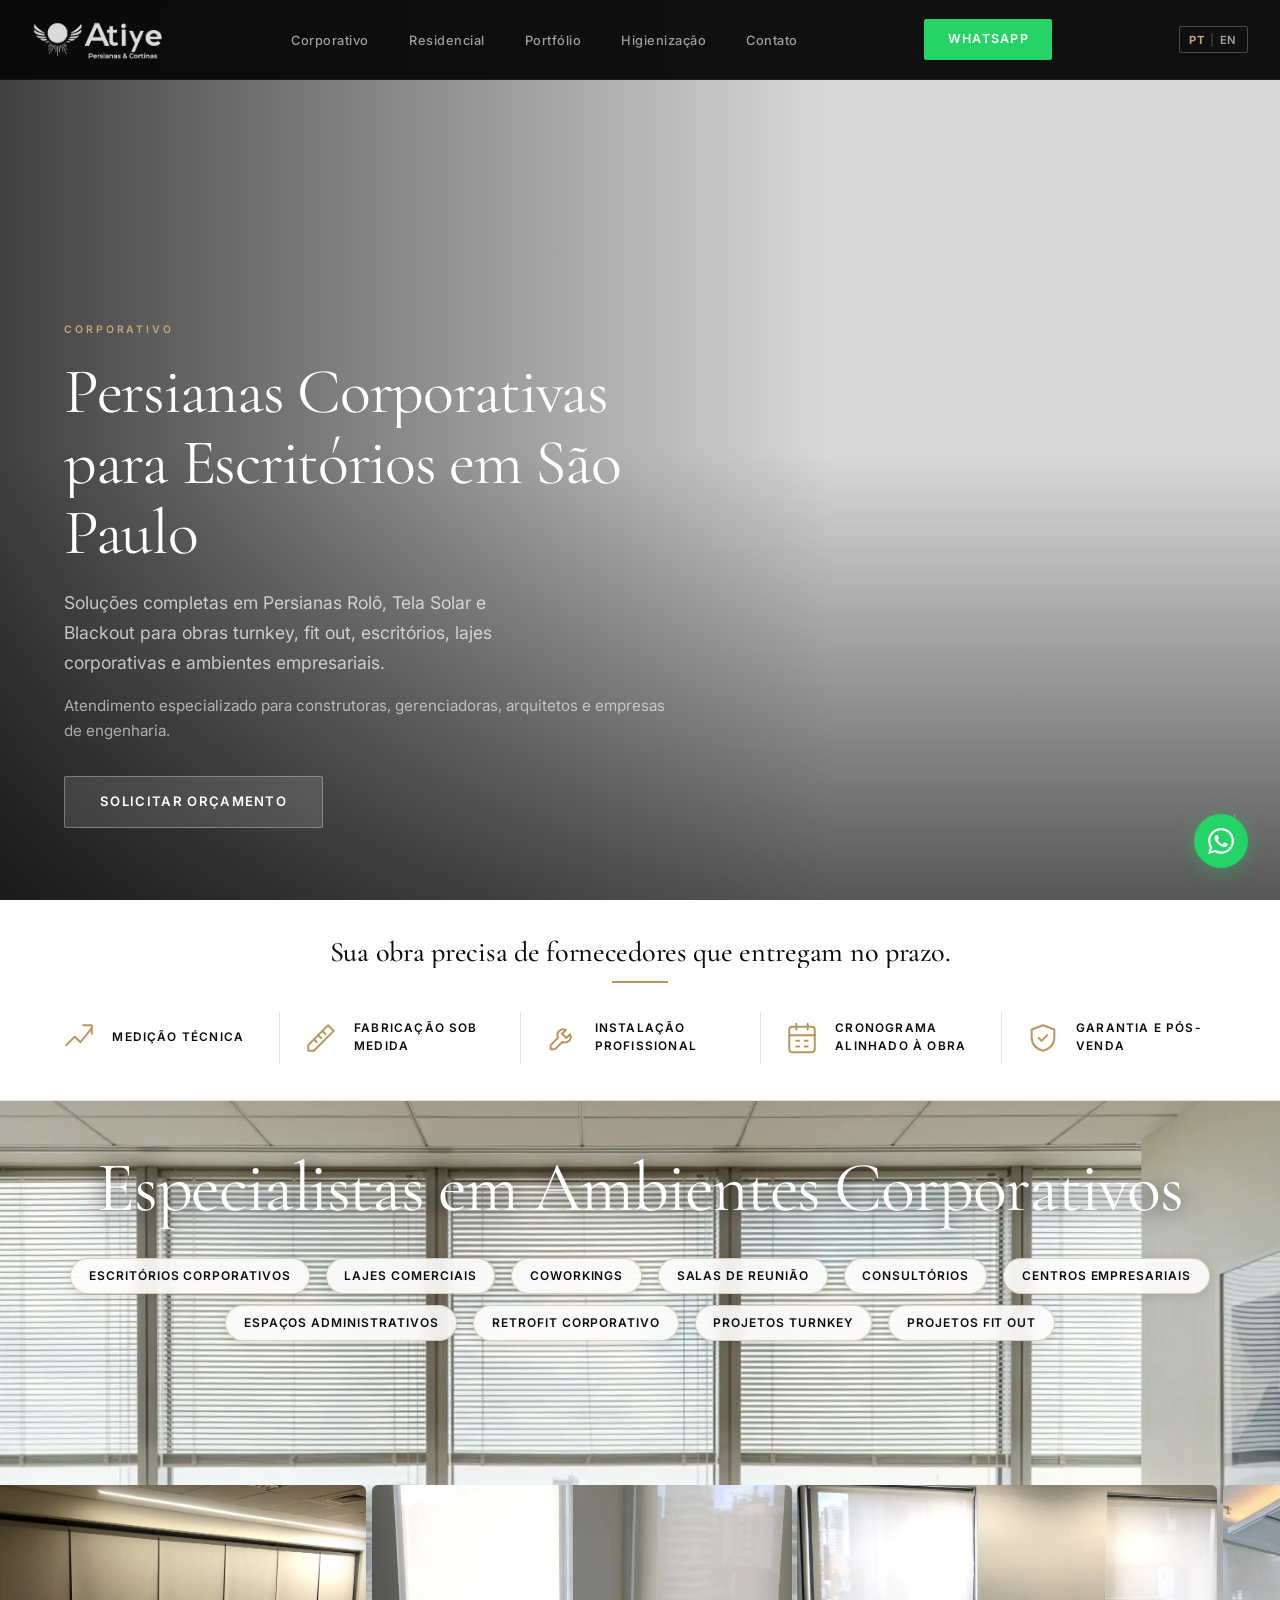
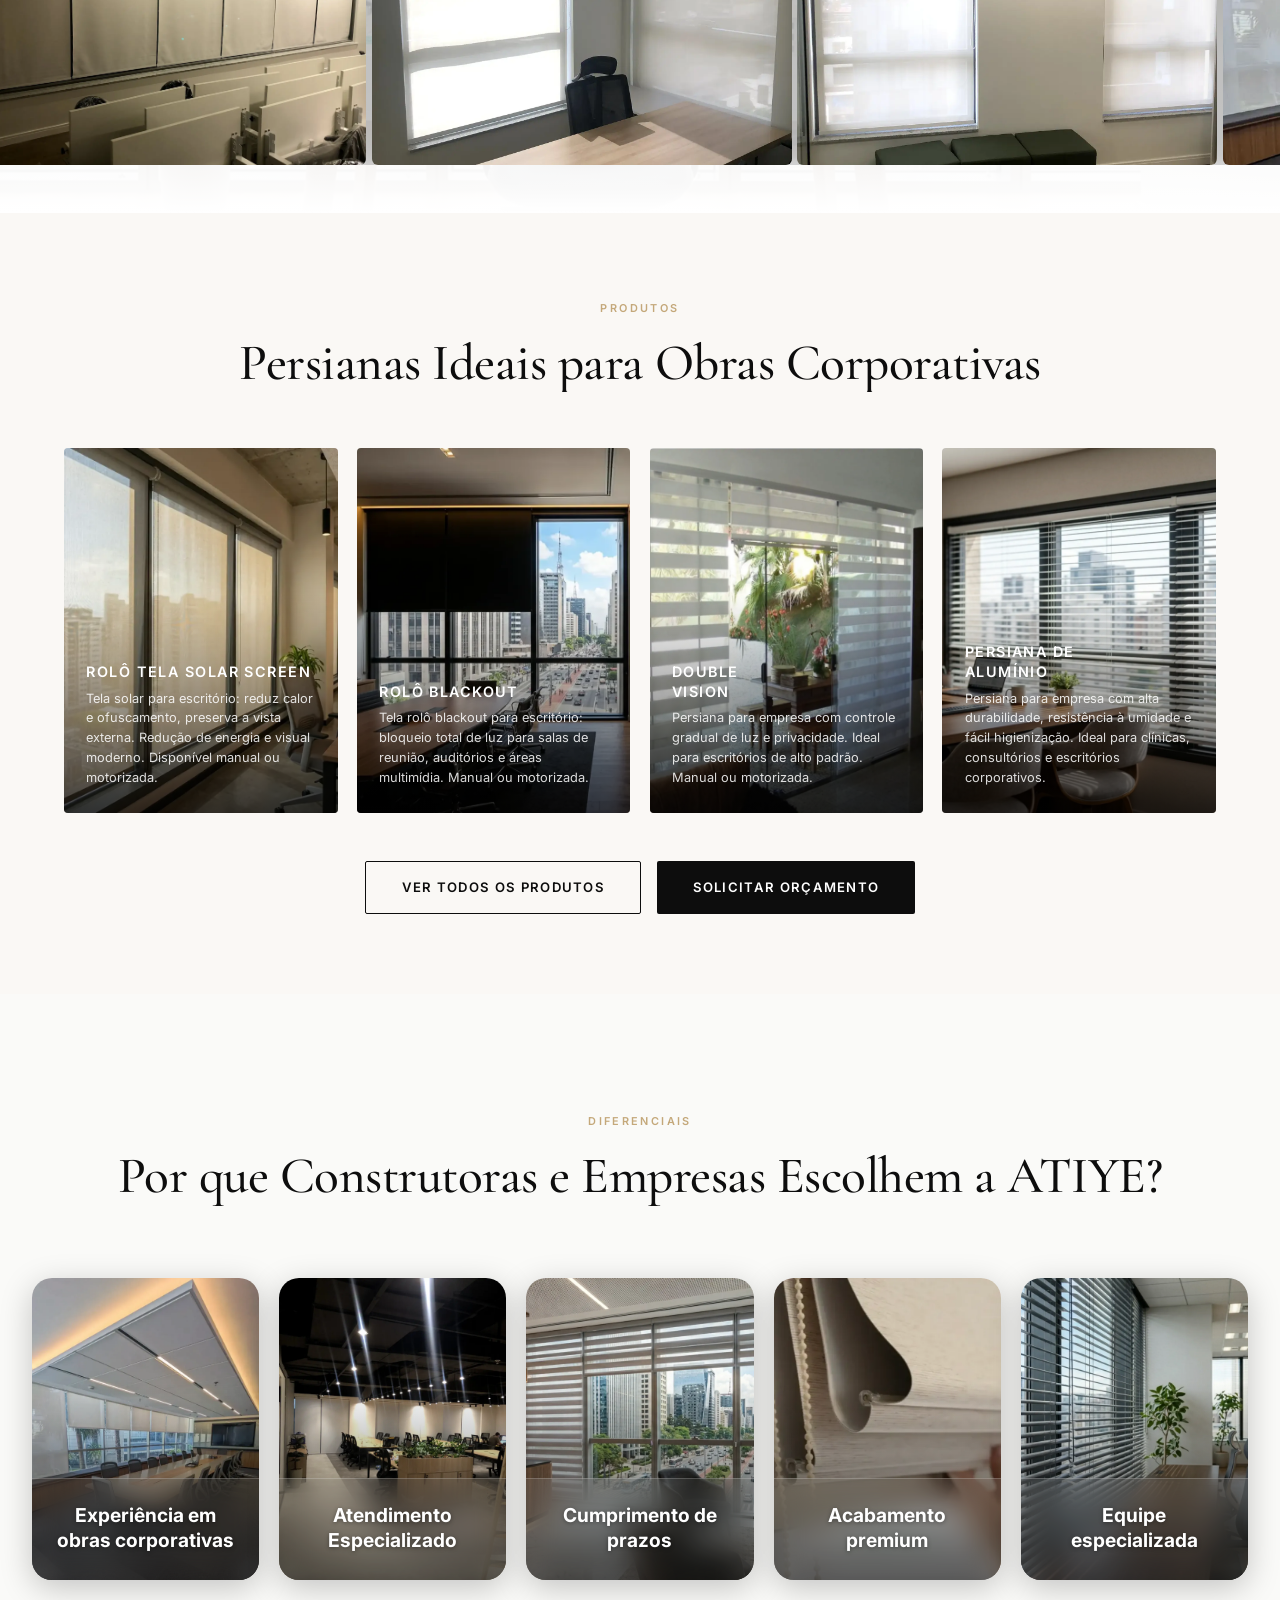
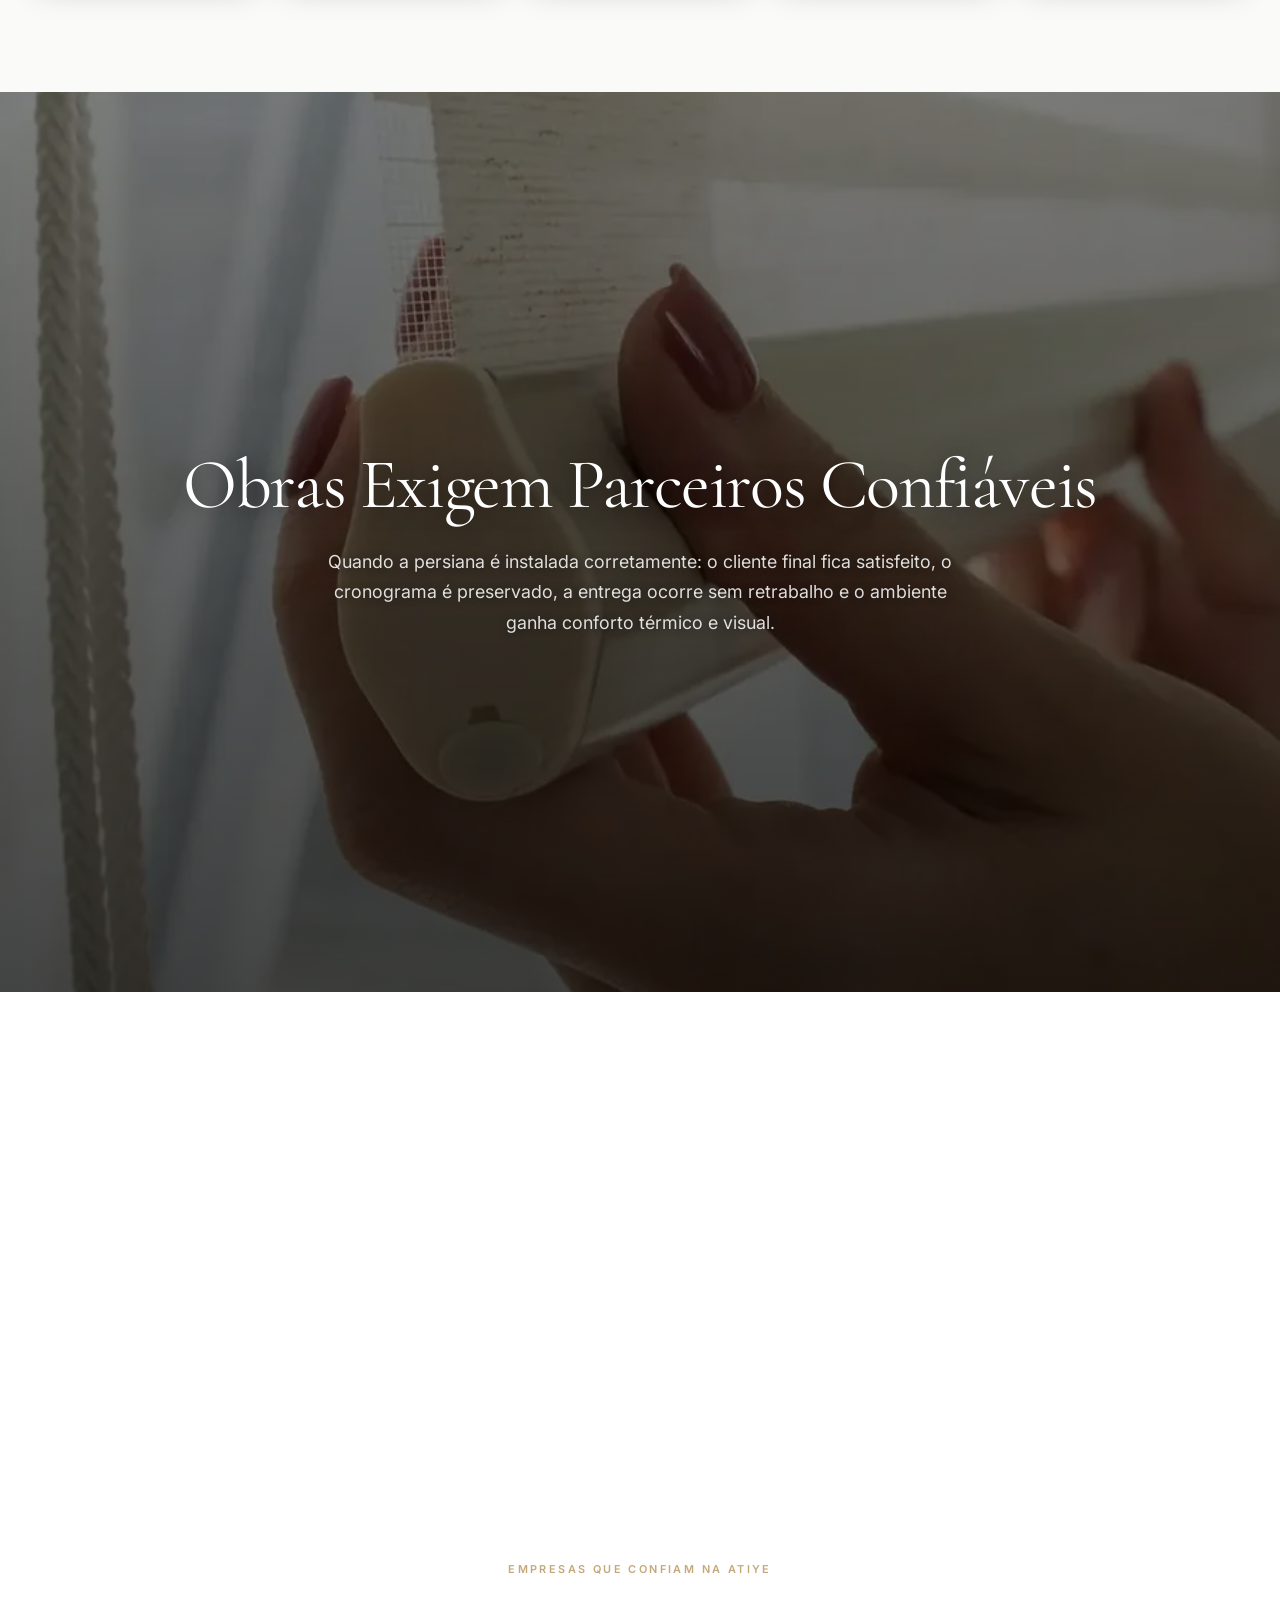
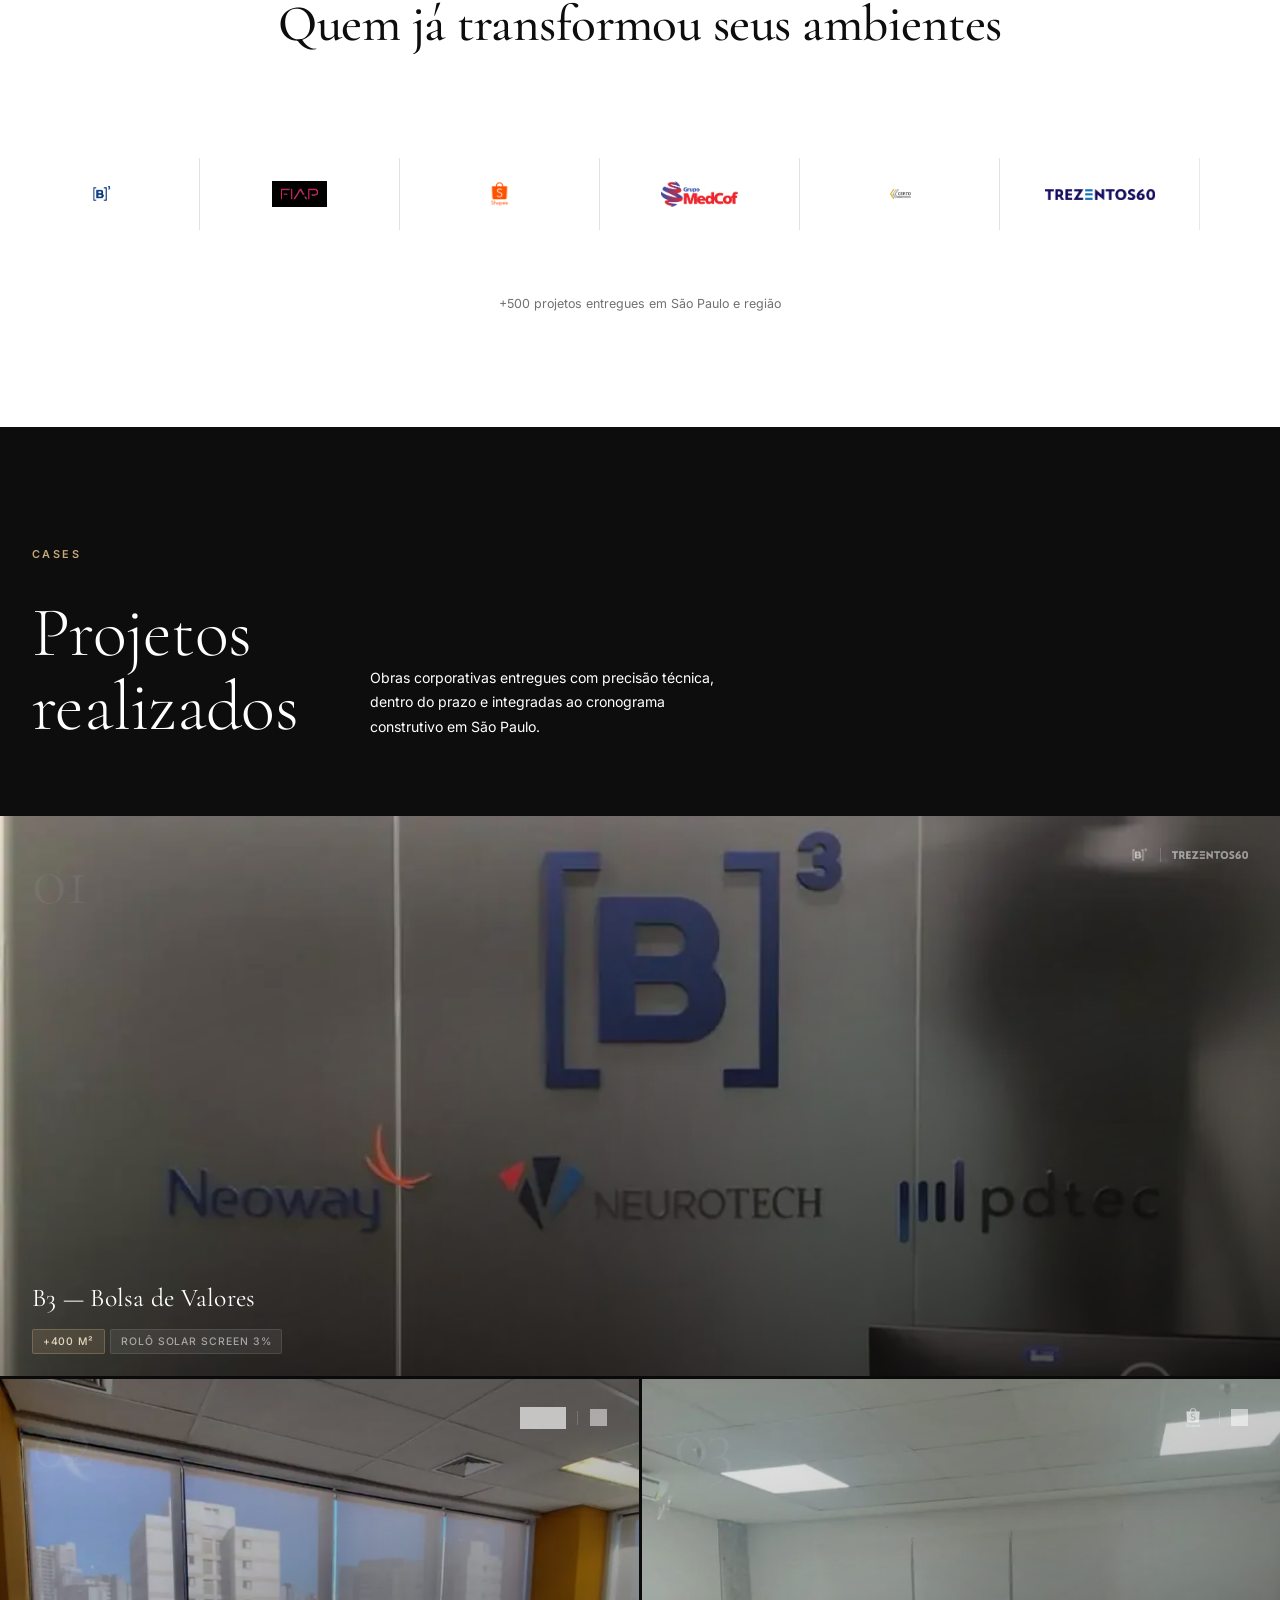
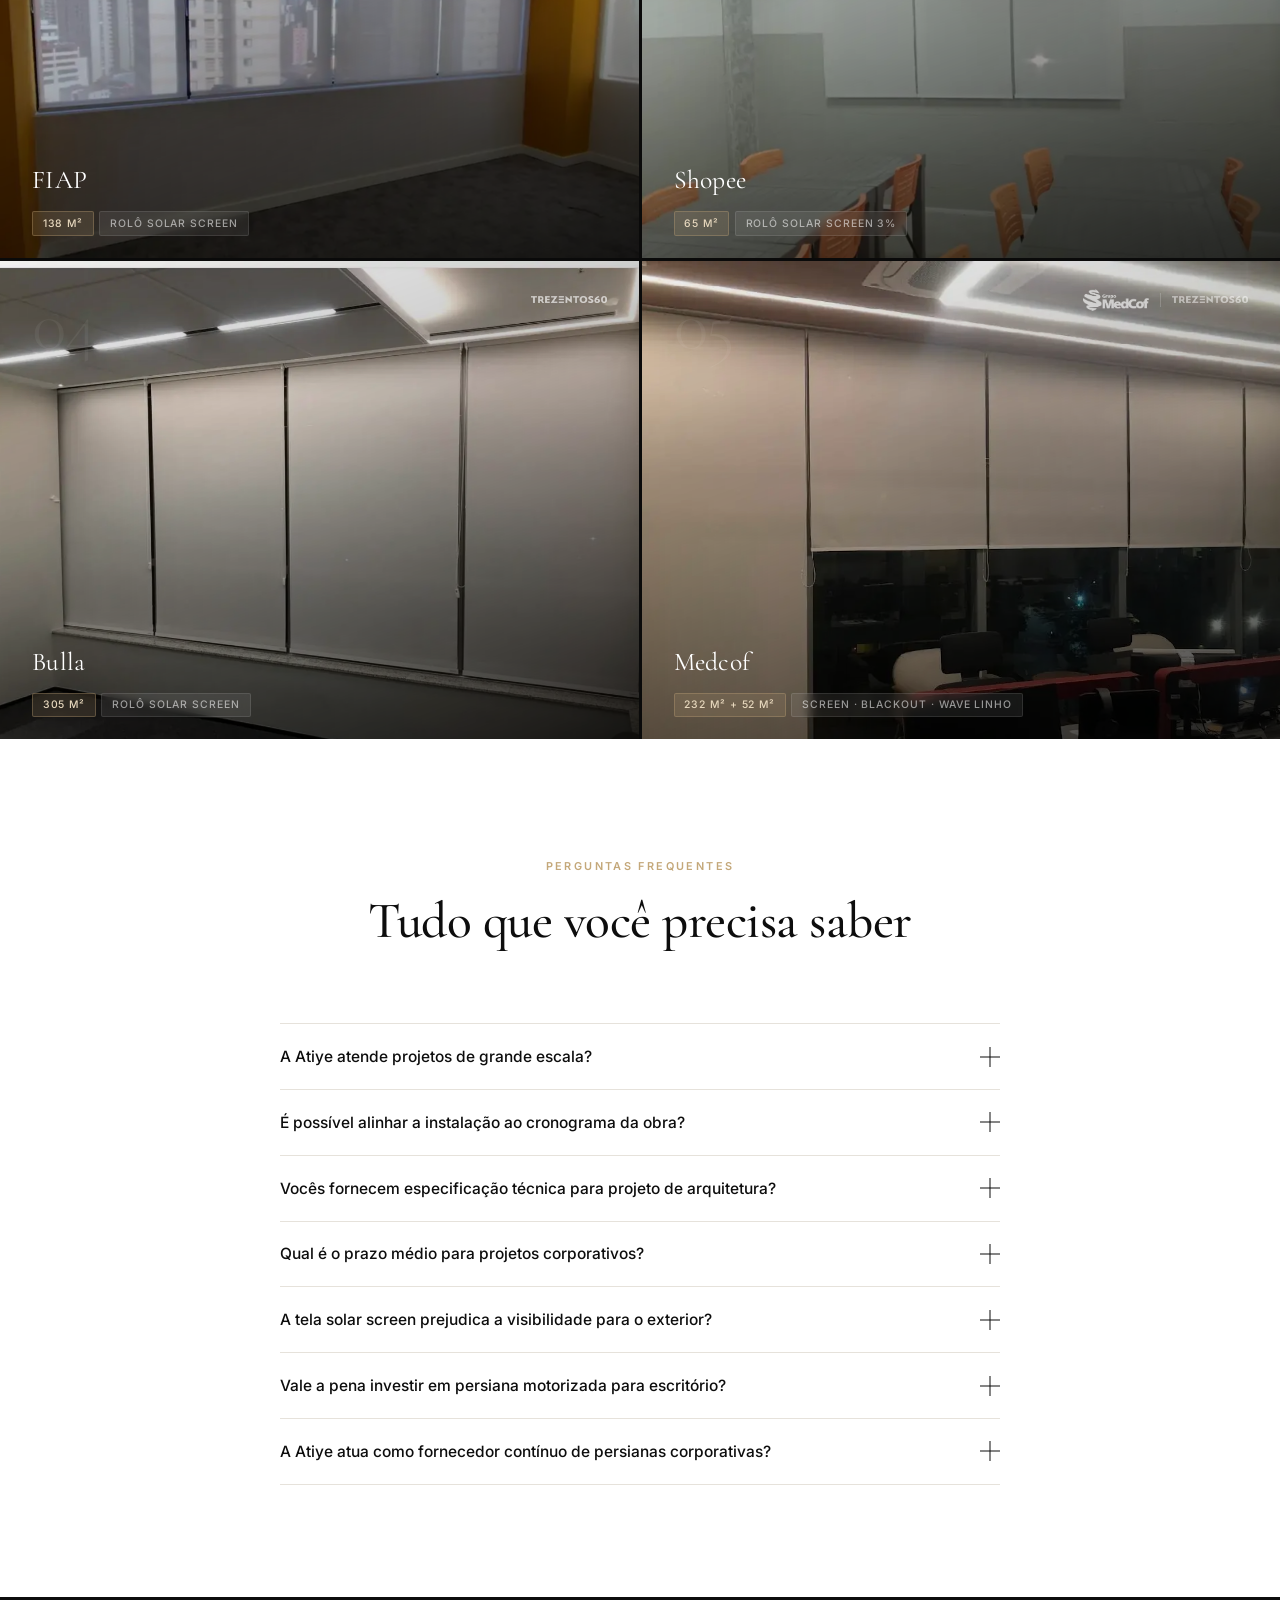
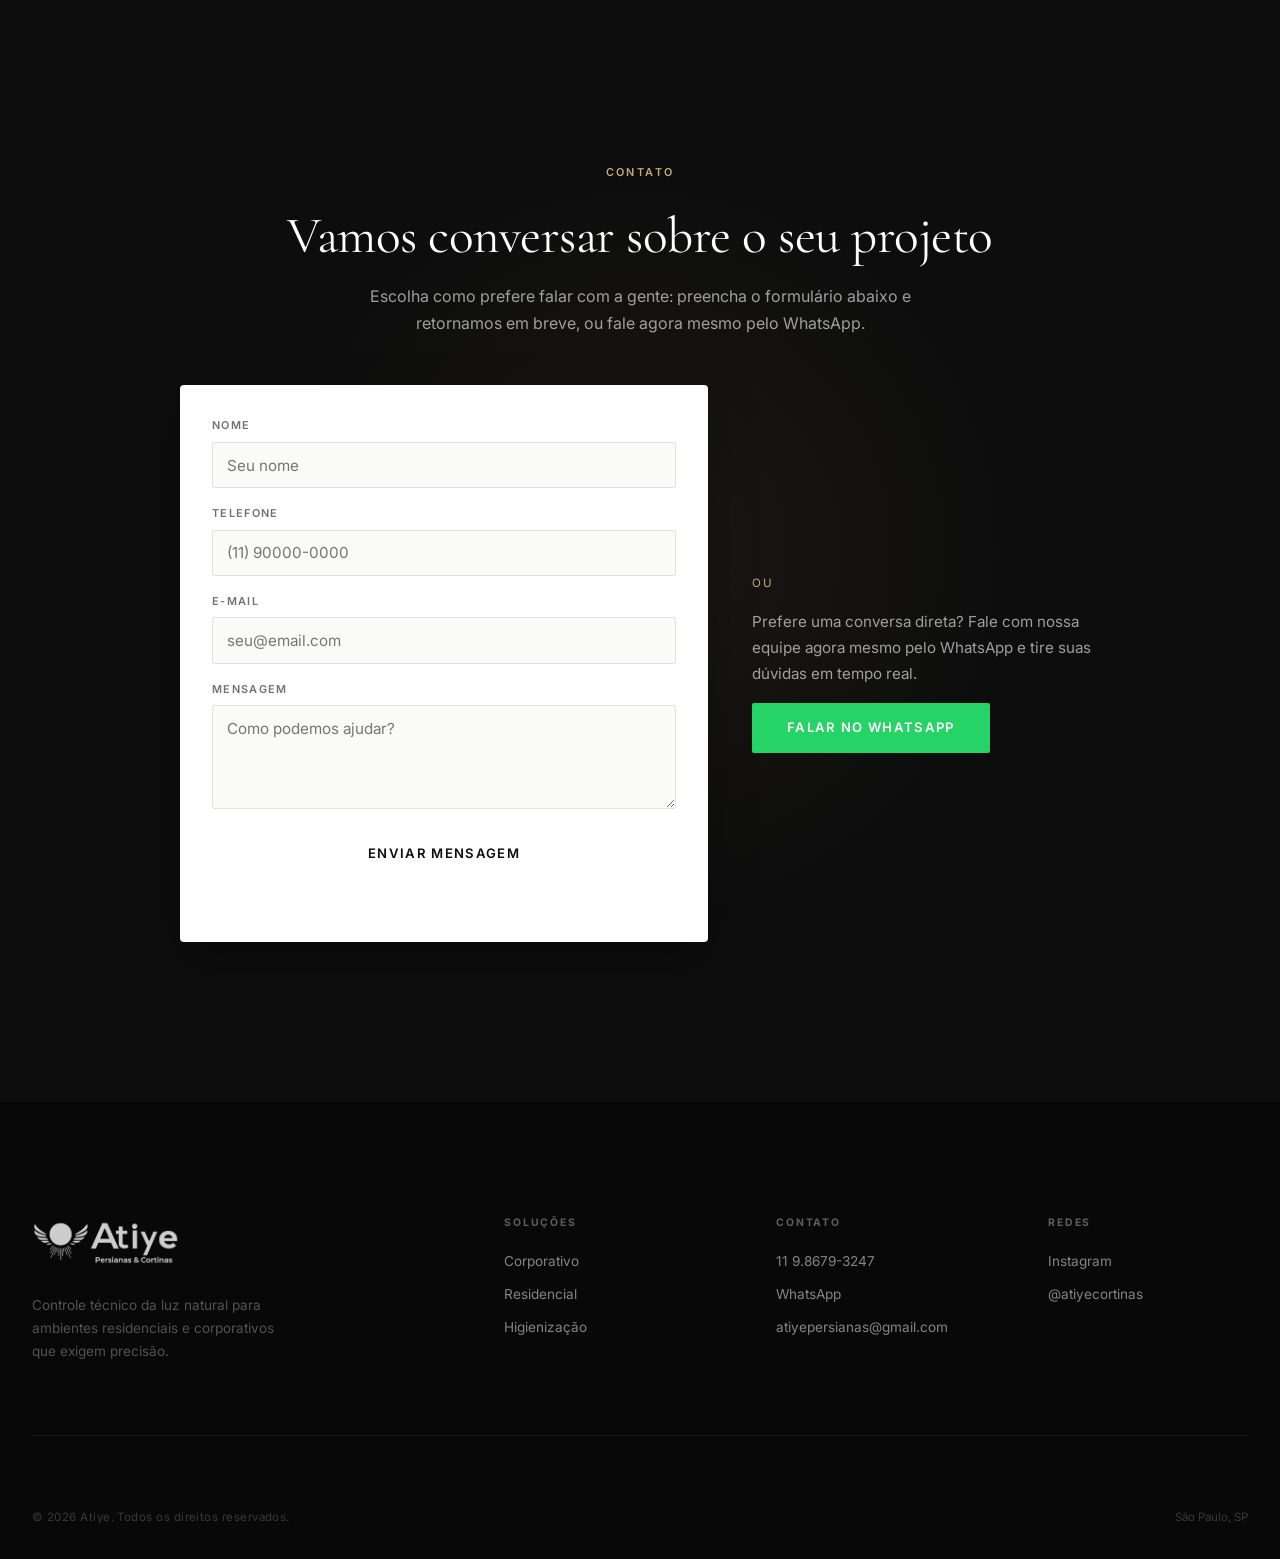
==== corporativo.html @ f4a0ecc1 "ajustes" ====
﻿<!doctype html>
<html lang="pt-BR" data-i18n-title="corp-title" data-i18n-meta="corp-meta">
<head>
  <!-- Google Tag Manager -->
  <script>(function(w,d,s,l,i){w[l]=w[l]||[];w[l].push({'gtm.start':
  new Date().getTime(),event:'gtm.js'});var f=d.getElementsByTagName(s)[0],
  j=d.createElement(s),dl=l!='dataLayer'?'&l='+l:'';j.async=true;j.src=
  'https://www.googletagmanager.com/gtm.js?id='+i+dl;f.parentNode.insertBefore(j,f);
  })(window,document,'script','dataLayer','GTM-N35RPHFH');</script>
  <!-- End Google Tag Manager -->
  <meta charset="UTF-8" />
  <meta name="viewport" content="width=device-width, initial-scale=1.0" />
  <meta name="description" content="Atiye Corporativo: Persianas e cortinas para escritórios e empresas em São Paulo. Tela solar, rolô blackout, double vision e persiana motorizada — fornecimento e instalação para projetos corporativos." />
  <title>Corporativo | Atiye - Persianas e Cortinas para Escritórios em São Paulo</title>
  <link rel="canonical" href="https://atiyepersianas.com.br/corporativo.html" />
  <link rel="alternate" hreflang="pt-BR" href="https://atiyepersianas.com.br/corporativo.html" />
  <link rel="alternate" hreflang="en"    href="https://atiyepersianas.com.br/corporativo.html" />
  <link rel="alternate" hreflang="x-default" href="https://atiyepersianas.com.br/corporativo.html" />
  <!-- Open Graph -->
  <meta property="og:type"        content="website" />
  <meta property="og:site_name"   content="Atiye Persianas" />
  <meta property="og:locale"      content="pt_BR" />
  <meta property="og:url"         content="https://atiyepersianas.com.br/corporativo.html" />
  <meta property="og:title"       content="Corporativo | Atiye - Persianas e Cortinas para Escritórios em São Paulo" />
  <meta property="og:description" content="Persianas e cortinas para escritórios e empresas em São Paulo. Tela solar, rolô blackout, double vision e persiana motorizada — fornecimento e instalação para projetos corporativos." />
  <meta property="og:image"       content="https://atiyepersianas.com.br/assets/escritorio/IMG_2182.webp" />
  <meta property="og:image:alt"   content="Persianas corporativas Atiye em escritório em São Paulo" />
  <!-- Twitter Card -->
  <meta name="twitter:card"        content="summary_large_image" />
  <meta name="twitter:title"       content="Corporativo | Atiye - Persianas e Cortinas para Escritórios em São Paulo" />
  <meta name="twitter:description" content="Persianas e cortinas para escritórios e empresas em São Paulo. Tela solar, rolô blackout, double vision e persiana motorizada — fornecimento e instalação para projetos corporativos." />
  <meta name="twitter:image"       content="https://atiyepersianas.com.br/assets/escritorio/IMG_2182.webp" />

  <link rel="icon" type="image/x-icon" href="assets/favicon.ico" />
  <link rel="apple-touch-icon" href="assets/apple-touch-icon.png" />

  <link rel="preconnect" href="https://fonts.googleapis.com" />
  <link rel="preconnect" href="https://fonts.gstatic.com" crossorigin />
  <link rel="preload" as="style" href="https://fonts.googleapis.com/css2?family=Cormorant+Garamond:ital,wght@0,300;0,400;0,500;1,300;1,400&family=Inter:wght@300;400;500;600;700&display=swap" onload="this.onload=null;this.rel='stylesheet'" />
  <noscript><link rel="stylesheet" href="https://fonts.googleapis.com/css2?family=Cormorant+Garamond:ital,wght@0,300;0,400;0,500;1,300;1,400&family=Inter:wght@300;400;500;600;700&display=swap" /></noscript>

  <link rel="preload" as="style" href="styles.css?v=20260629" onload="this.onload=null;this.rel='stylesheet'" />
  <noscript><link rel="stylesheet" href="styles.css?v=20260629" /></noscript>
  <link rel="preload" as="style" href="styles-landing.css?v=20260629" onload="this.onload=null;this.rel='stylesheet'" />
  <noscript><link rel="stylesheet" href="styles-landing.css?v=20260629" /></noscript>
  <style>
    /* â”€â”€ Hero Scroll Snap + Sticky â”€â”€ */
    html {
      scroll-snap-type: y proximity;
    }
    #hero {
      position: relative;
      z-index: 1;
      height: 100svh;
      scroll-snap-align: start;
    }
    #realidade {
      position: relative;
      z-index: 1;
      scroll-snap-align: start;
    }

    /* â”€â”€ Hero video â”€â”€ */
    .hero-visual .hero-video {
      position: absolute; inset: 0;
      width: 100%; height: 100%;
      object-fit: cover;
      object-position: right center;
      border-radius: 0 !important;
    }
    @media (max-width: 768px) {
      .hero-visual .hero-video {
        object-position: left center;
      }
    }

    /* â”€â”€ Faixa de diferenciais â”€â”€ */
    .dif-strip { background: #fff; border-bottom: 1px solid var(--color-border, #e8e2d9); padding: 2.25rem 3vw; }
    .dif-strip-title { text-align: center; margin-bottom: 1.8rem; }
    .dif-strip-title .section-title { font-size: clamp(1.4rem, 2.2vw, 1.9rem); }
    .gold-line { width: 56px; height: 2px; background: var(--color-accent, #b8975a); margin: 0.8rem auto 0; }
    .dif-strip-grid {
      display: grid; grid-template-columns: repeat(5, 1fr);
      max-width: 1280px; margin: 0 auto;
    }
    .dif-item {
      display: flex; align-items: center; gap: 1rem;
      padding: 0.5rem 1.5rem;
      border-left: 1px solid var(--color-border, #e8e2d9);
    }
    .dif-item:first-child { border-left: none; }
    .dif-item svg { width: 34px; height: 34px; flex-shrink: 0; stroke: var(--color-accent, #b8975a); fill: none; stroke-width: 1.4; stroke-linecap: round; stroke-linejoin: round; }
    .dif-item h3 {
      font-size: 0.74rem; font-weight: 600; letter-spacing: 0.1em;
      text-transform: uppercase; color: var(--color-ink, #1a1814); line-height: 1.5;
    }

    @media (max-width: 1024px) {
      .dif-strip-grid { grid-template-columns: repeat(3, 1fr); row-gap: 2rem; }
      .dif-item:nth-child(4) { border-left: none; }
    }
    @media (max-width: 640px) {
      .dif-strip-grid {
        display: flex; flex-direction: row; overflow-x: auto;
        gap: 0.75rem; padding: 0 1rem 0.5rem; scroll-snap-type: x mandatory;
        -webkit-overflow-scrolling: touch;
      }
      .dif-strip-grid::-webkit-scrollbar { display: none; }
      .dif-item {
        flex: 0 0 auto; min-width: 130px; max-width: 150px;
        flex-direction: column; align-items: center; text-align: center;
        border-left: none; border: 1px solid var(--color-border, #e8e2d9); border-radius: 6px;
        padding: 1.2rem 0.75rem; gap: 0.6rem;
        scroll-snap-align: start; background: #fff;
      }
      .dif-item:first-child { border: 1px solid var(--color-border, #e8e2d9); }
    }

    /* â”€â”€ Atuação: tags + galeria â”€â”€ */
    #especialistas {
      position: relative;
      overflow: hidden;
    }

    #especialistas::after {
      content: '';
      position: absolute;
      bottom: 0; left: 0; right: 0;
      height: 55%;
      background: linear-gradient(to top, #ffffff 0%, rgba(255,255,255,0.85) 40%, transparent 100%);
      pointer-events: none;
      z-index: 1;
    }

    #especialistas .container {
      position: relative;
      z-index: 2;
    }

    .corp-amb-tag {
      display: inline-block;
      padding: 0.45rem 1.1rem;
      border-radius: 999px;
      font-size: 0.75rem;
      font-weight: 600;
      letter-spacing: 0.08em;
      text-transform: uppercase;
      color: var(--color-ink, #1a1814);
      background: rgba(255,255,255,0.88);
      backdrop-filter: blur(8px);
      -webkit-backdrop-filter: blur(8px);
      border: 1px solid rgba(196,168,122,0.5);
      box-shadow: 0 2px 12px rgba(0,0,0,0.12);
    }

    /* â”€â”€ Galeria escritório â”€â”€ */
    .esp-gallery {
      position: relative;
      z-index: 2;
      overflow: hidden;
      width: 100%;
      margin-top: 9rem;
      padding-bottom: 0;
    }

    .esp-gallery-track {
      display: flex;
      gap: 0.35rem;
      width: max-content;
      will-change: transform;
    }

    .esp-gallery-slide {
      flex-shrink: 0;
      width: 420px;
      height: 280px;
      border-radius: 6px;
      overflow: hidden;
      box-shadow: 0 10px 32px rgba(0,0,0,0.28);
      cursor: pointer;
    }

    .esp-gallery-slide img {
      width: 100%; height: 100%;
      object-fit: cover;
      display: block;
      transition: transform 0.5s ease;
    }

    .esp-gallery-slide:hover img { transform: scale(1.04); }

    @media (max-width: 768px) {
      .esp-gallery-slide { width: 280px; height: 188px; }

      /* â”€â”€ Performance mobile: CLS/TBT (galeria JS-driven) â”€â”€ */
      .esp-gallery-track,
      .clients-track {
        will-change: transform;
        transform: translateZ(0);
        backface-visibility: hidden;
      }
      .esp-gallery,
      .clients-marquee,
      [class*="gallery"],
      [class*="marquee"] { contain: layout style; overflow: hidden; }
    }

    /* â”€â”€ Lightbox galeria escritório â”€â”€ */
    #esp-lightbox {
      display: none;
      position: fixed;
      inset: 0;
      z-index: 9999;
      background: rgba(0,0,0,0.92);
      align-items: center;
      justify-content: center;
    }
    #esp-lightbox.open { display: flex; }

    #esp-lightbox img {
      max-width: 90vw;
      max-height: 88vh;
      object-fit: contain;
      border-radius: 4px;
      box-shadow: 0 24px 80px rgba(0,0,0,0.7);
      user-select: none;
    }

    #esp-lb-close {
      position: absolute;
      top: 1.2rem; right: 1.5rem;
      background: none; border: none;
      color: #fff; font-size: 2rem;
      cursor: pointer; line-height: 1;
      opacity: 0.7;
      transition: opacity 0.2s;
    }
    #esp-lb-close:hover { opacity: 1; }

    #esp-lb-prev, #esp-lb-next {
      position: absolute;
      top: 50%; transform: translateY(-50%);
      background: rgba(255,255,255,0.12);
      border: 1px solid rgba(255,255,255,0.2);
      color: #fff; font-size: 1.5rem;
      width: 48px; height: 48px;
      border-radius: 50%;
      cursor: pointer;
      display: flex; align-items: center; justify-content: center;
      transition: background 0.2s;
    }
    #esp-lb-prev:hover, #esp-lb-next:hover { background: rgba(255,255,255,0.25); }
    #esp-lb-prev { left: 1.5rem; }
    #esp-lb-next { right: 1.5rem; }

    /* â”€â”€ Produtos â”€â”€ */
    #produtos {
      position: relative;
      z-index: 2;
      padding: 5rem 5vw;
      background: #faf8f5;
    }

    .prod-section-header {
      text-align: center;
      margin-bottom: 3.5rem;
    }

    .prod-grid {
      display: grid;
      grid-template-columns: repeat(4, 1fr);
      gap: 1.2rem;
      max-width: 1280px;
      margin: 0 auto 3rem;
    }

    .prod-card {
      position: relative;
      aspect-ratio: 3/4;
      overflow: hidden;
      border-radius: 4px;
      display: block;
      text-decoration: none;
    }

    .prod-card img {
      position: absolute; inset: 0;
      width: 100%; height: 100%;
      object-fit: cover;
      opacity: 0;
      transition: opacity 1s ease;
    }

    .prod-card img.active { opacity: 1; }

    .prod-card::after {
      content: '';
      position: absolute; inset: 0;
      background: linear-gradient(to bottom, rgba(0,0,0,0) 40%, rgba(0,0,0,0.72) 100%);
    }

    .prod-card-body {
      position: absolute;
      bottom: 0; left: 0; right: 0;
      z-index: 2;
      padding: 1.6rem 1.4rem;
    }

    .prod-card-body h3 {
      font-size: 0.9rem;
      font-weight: 600;
      letter-spacing: 0.1em;
      text-transform: uppercase;
      color: #fff;
      margin-bottom: 0.4rem;
      line-height: 1.4;
    }

    .prod-card-body p { font-size: 0.8rem; color: rgba(255,255,255,0.85); line-height: 1.55; }

    .prod-cta { display: flex; justify-content: center; flex-wrap: wrap; gap: 1rem; }

    @media (max-width: 900px) {
      .prod-grid { grid-template-columns: repeat(2, 1fr); }
    }

    @media (max-width: 480px) {
      .prod-grid { grid-template-columns: 1fr; }
    }

    /* â”€â”€ Scroll indicator animado â”€â”€ */
    #hero .hero-scroll {
      cursor: pointer;
    }
    #hero .hero-scroll .scroll-line {
      animation: scrollBounce 1.6s ease-in-out infinite;
    }
    @keyframes scrollBounce {
      0%, 100% { transform: scaleY(1); transform-origin: top; }
      50%       { transform: scaleY(1.5); transform-origin: top; }
    }
  </style>
</head>
<body class="landing-page">
  <!-- Google Tag Manager (noscript) -->
  <noscript><iframe src="https://www.googletagmanager.com/ns.html?id=GTM-N35RPHFH"
  height="0" width="0" style="display:none;visibility:hidden"></iframe></noscript>
  <!-- End Google Tag Manager (noscript) -->

  <!-- Custom Cursor -->
  <div id="cursorDot"  class="cursor-dot"></div>
  <div id="cursorRing" class="cursor-ring"></div>

  <!-- Header -->
  <header class="header header--transparent" id="header">
    <div class="header-container">
      <a href="index.html" class="logo" aria-label="Atiye Home">
        <img src="assets/logo_atiye_fundo_branco.webp" alt="Atiye" width="100" height="40" loading="lazy" />
      </a>
      <nav class="header-nav" id="nav">
        <ul class="nav-list">
          <li><a href="corporativo.html" data-i18n="nav-corporate">Corporativo</a></li>
          <li><a href="residencial.html" data-i18n="nav-residential">Residencial</a></li>
          <li><a href="portfolio.html" data-i18n="nav-portfolio">Portfólio</a></li>
          <li><a href="lavagem.html" data-i18n="nav-cleaning">Higienização</a></li>
          <li><a href="#contato" data-i18n="nav-contact">Contato</a></li>
        </ul>
      </nav>
      <a href="https://wa.me/5511986793247" class="cta-button header-cta" target="_blank" rel="noopener" onclick="window.dataLayer = window.dataLayer || []; window.dataLayer.push({'event': 'whatsapp_click_manual'});">WhatsApp</a>
      <button class="lang-toggle" id="lang-toggle" aria-label="Alternar idioma">
        <span class="lang-pt lang-active">PT</span>
        <span class="lang-sep">|</span>
        <span class="lang-en">EN</span>
      </button>
      <button class="menu-toggle" id="menu-toggle" aria-label="Menu" aria-expanded="false">
        <span></span><span></span><span></span>
      </button>
    </div>
  </header>

  <nav class="mobile-nav" id="mobileNav">
    <a href="corporativo.html" class="active" data-i18n="nav-corporate">Corporativo</a>
    <a href="residencial.html" data-i18n="nav-residential">Residencial</a>
    <a href="portfolio.html" data-i18n="nav-portfolio">Portfólio</a>
    <a href="lavagem.html" data-i18n="nav-cleaning">Higienização</a>
    <a href="#contato" data-i18n="nav-contact">Contato</a>
  </nav>

  <main>

    <!-- â”€â”€ HERO â”€â”€â”€â”€â”€â”€â”€â”€â”€â”€â”€â”€â”€â”€â”€â”€â”€â”€â”€â”€â”€â”€â”€â”€â”€â”€â”€â”€â”€â”€â”€â”€â”€â”€â”€â”€â”€â”€â”€â”€â”€â”€â”€â”€ -->
    <section class="hero landing-hero" id="hero">
      <div class="hero-visual">
        <video
          class="hero-video"
          src="assets/escritorio/hero_banner.mp4"
          autoplay
          muted
          loop
          playsinline
          preload="metadata"
        ></video>
        <div class="hero-overlay"></div>
      </div>
      <div class="hero-content">
        <span class="hero-label" data-i18n="corp-hero-label">Corporativo</span>
        <h1 class="hero-title" data-i18n="corp-hero-title">Persianas Corporativas para Escritórios em São Paulo</h1>
        <p class="hero-subtitle" data-i18n="corp-hero-subtitle">
          Soluções completas em Persianas Rolô, Tela Solar e Blackout para obras turnkey, fit out, escritórios, lajes corporativas e ambientes empresariais.
        </p>
        <p class="hero-description" data-i18n="corp-hero-desc">
          Atendimento especializado para construtoras, gerenciadoras, arquitetos e empresas de engenharia.
        </p>
        <a href="index.html#contato" class="cta-button hero-cta" data-i18n="corp-hero-cta">Solicitar orçamento</a>
      </div>
      <div class="hero-scroll">
        <div class="scroll-line"></div>
        <span>Scroll</span>
      </div>
    </section>

    <!-- â”€â”€ DIFERENCIAIS â”€â”€â”€â”€â”€â”€â”€â”€â”€â”€â”€â”€â”€â”€â”€â”€â”€â”€â”€â”€â”€â”€â”€â”€â”€â”€â”€â”€â”€â”€â”€â”€â”€â”€â”€â”€â”€â”€â”€ -->
    <section id="realidade" class="dif-strip">
      <div class="dif-strip-title">
        <h2 class="section-title" data-i18n="corp-trust-title">Sua obra precisa de fornecedores que entregam no prazo.</h2>
        <div class="gold-line"></div>
      </div>
      <div class="dif-strip-grid">
        <div class="dif-item">
          <svg viewBox="0 0 24 24"><path d="M3 17l6-6 4 4 8-10"/><path d="M15 3h6v6"/></svg>
          <h3 data-i18n="corp-hero-check1">Medição<br>Técnica</h3>
        </div>
        <div class="dif-item">
          <svg viewBox="0 0 24 24"><path d="M3 17l14-14 4 4-14 14H3z"/><path d="M7 13l2 2M10 10l2 2M13 7l2 2"/></svg>
          <h3 data-i18n="corp-hero-check2">Fabricação<br>Sob Medida</h3>
        </div>
        <div class="dif-item">
          <svg viewBox="0 0 24 24"><path d="M14.7 6.3a4 4 0 00-5.4 5.4L4 17v3h3l5.3-5.3a4 4 0 005.4-5.4L15 12l-3-3z"/></svg>
          <h3 data-i18n="corp-hero-check3">Instalação<br>Profissional</h3>
        </div>
        <div class="dif-item">
          <svg viewBox="0 0 24 24"><rect x="3" y="4" width="18" height="18" rx="2"/><path d="M16 2v4M8 2v4M3 10h18"/><path d="M8 14h2M14 14h2M8 18h2M14 18h2"/></svg>
          <h3 data-i18n="corp-hero-check4">Cronograma<br>Alinhado à Obra</h3>
        </div>
        <div class="dif-item">
          <svg viewBox="0 0 24 24"><path d="M12 3l8 3v6c0 4.5-3.5 8-8 9-4.5-1-8-4.5-8-9V6z"/><path d="M9 12l2 2 4-4"/></svg>
          <h3 data-i18n="corp-hero-check5">Garantia<br>e Pós-venda</h3>
        </div>
      </div>
    </section>

    <!-- â”€â”€ ESPECIALISTAS â”€â”€â”€â”€â”€â”€â”€â”€â”€â”€â”€â”€â”€â”€â”€â”€â”€â”€â”€â”€â”€â”€â”€â”€â”€â”€â”€â”€â”€â”€â”€â”€â”€â”€â”€ -->
    <section class="landing-stats" id="especialistas" style="background-image:url('assets/escritorio/fundo_persiana.webp');background-size:cover;background-position:center;background-color:var(--color-ink);">
      <div class="container">
        <div class="section-header center reveal" style="margin-bottom:2rem;">
          <h2 style="font-family:'Cormorant Garamond',serif;font-size:clamp(2.4rem,5.5vw,5.5rem);font-weight:400;color:#fff;line-height:1.1;margin:0 0 1.5rem;letter-spacing:-0.02em;text-shadow:0 2px 20px rgba(0,0,0,0.6),0 4px 40px rgba(0,0,0,0.4);" data-i18n="corp-spec-title">Especialistas em Ambientes Corporativos</h2>
        </div>
        <div class="corp-ambientes-tags reveal" style="display:flex;flex-wrap:wrap;justify-content:center;gap:0.65rem 1rem;">
          <span class="corp-amb-tag" data-i18n="corp-amb-1">Escritórios Corporativos</span>
          <span class="corp-amb-tag" data-i18n="corp-amb-2">Lajes Comerciais</span>
          <span class="corp-amb-tag" data-i18n="corp-amb-3">Coworkings</span>
          <span class="corp-amb-tag" data-i18n="corp-amb-4">Salas de Reunião</span>
          <span class="corp-amb-tag" data-i18n="corp-amb-5">Consultórios</span>
          <span class="corp-amb-tag" data-i18n="corp-amb-6">Centros Empresariais</span>
          <span class="corp-amb-tag" data-i18n="corp-amb-7">Espaços Administrativos</span>
          <span class="corp-amb-tag" data-i18n="corp-amb-8">Retrofit Corporativo</span>
          <span class="corp-amb-tag" data-i18n="corp-amb-9">Projetos Turnkey</span>
          <span class="corp-amb-tag" data-i18n="corp-amb-10">Projetos Fit Out</span>
        </div>
      </div>

      <!-- Galeria infinita de fotos de escritório -->
      <div class="esp-gallery" id="esp-gallery">
        <div class="esp-gallery-track" id="esp-gallery-track">
          <div class="esp-gallery-slide"><img src="assets/escritorio/IMG_1870.webp" alt="Projeto corporativo" loading="lazy"/></div>
          <div class="esp-gallery-slide"><img src="assets/escritorio/IMG_1892.webp" alt="Projeto corporativo" loading="lazy"/></div>
          <div class="esp-gallery-slide"><img src="assets/escritorio/IMG_1893.webp" alt="Projeto corporativo" loading="lazy"/></div>
          <div class="esp-gallery-slide"><img src="assets/escritorio/IMG_1928.webp" alt="Projeto corporativo" loading="lazy"/></div>
          <div class="esp-gallery-slide"><img src="assets/escritorio/IMG_1936.webp" alt="Projeto corporativo" loading="lazy"/></div>
          <div class="esp-gallery-slide"><img src="assets/escritorio/IMG_1938.webp" alt="Projeto corporativo" loading="lazy"/></div>
          <div class="esp-gallery-slide"><img src="assets/escritorio/IMG_1939.webp" alt="Projeto corporativo" loading="lazy"/></div>
          <div class="esp-gallery-slide"><img src="assets/escritorio/IMG_1947.webp" alt="Projeto corporativo" loading="lazy"/></div>
          <div class="esp-gallery-slide"><img src="assets/escritorio/IMG_1949.webp" alt="Projeto corporativo" loading="lazy"/></div>
          <div class="esp-gallery-slide"><img src="assets/escritorio/IMG_1950.webp" alt="Projeto corporativo" loading="lazy"/></div>
          <div class="esp-gallery-slide"><img src="assets/escritorio/IMG_1955.webp" alt="Projeto corporativo" loading="lazy"/></div>
          <div class="esp-gallery-slide"><img src="assets/escritorio/IMG_1964.webp" alt="Projeto corporativo" loading="lazy"/></div>
          <div class="esp-gallery-slide"><img src="assets/escritorio/IMG_1967.webp" alt="Projeto corporativo" loading="lazy"/></div>
          <div class="esp-gallery-slide"><img src="assets/escritorio/IMG_1968.webp" alt="Projeto corporativo" loading="lazy"/></div>
          <div class="esp-gallery-slide"><img src="assets/escritorio/IMG_1969.webp" alt="Projeto corporativo" loading="lazy"/></div>
          <div class="esp-gallery-slide"><img src="assets/escritorio/IMG_1970.webp" alt="Projeto corporativo" loading="lazy"/></div>
          <div class="esp-gallery-slide"><img src="assets/escritorio/IMG_1971.webp" alt="Projeto corporativo" loading="lazy"/></div>
          <div class="esp-gallery-slide"><img src="assets/escritorio/IMG_2029.webp" alt="Projeto corporativo" loading="lazy"/></div>
          <div class="esp-gallery-slide"><img src="assets/escritorio/IMG_2050.webp" alt="Projeto corporativo" loading="lazy"/></div>
          <div class="esp-gallery-slide"><img src="assets/escritorio/IMG_2171.webp" alt="Projeto corporativo" loading="lazy"/></div>
          <div class="esp-gallery-slide"><img src="assets/escritorio/IMG_2172.webp" alt="Projeto corporativo" loading="lazy"/></div>
          <div class="esp-gallery-slide"><img src="assets/escritorio/IMG_2182.webp" alt="Projeto corporativo" loading="lazy"/></div>
          <div class="esp-gallery-slide"><img src="assets/escritorio/IMG_2183.webp" alt="Projeto corporativo" loading="lazy"/></div>
          <div class="esp-gallery-slide"><img src="assets/escritorio/IMG_2220.webp" alt="Projeto corporativo" loading="lazy"/></div>
          <div class="esp-gallery-slide"><img src="assets/escritorio/IMG_2222.webp" alt="Projeto corporativo" loading="lazy"/></div>
          <div class="esp-gallery-slide"><img src="assets/escritorio/IMG_2223.webp" alt="Projeto corporativo" loading="lazy"/></div>
          <div class="esp-gallery-slide"><img src="assets/escritorio/IMG_2224.webp" alt="Projeto corporativo" loading="lazy"/></div>
          <div class="esp-gallery-slide"><img src="assets/escritorio/IMG_2225.webp" alt="Projeto corporativo" loading="lazy"/></div>
          <div class="esp-gallery-slide"><img src="assets/escritorio/IMG_2227.webp" alt="Projeto corporativo" loading="lazy"/></div>
          <div class="esp-gallery-slide"><img src="assets/escritorio/IMG_2228.webp" alt="Projeto corporativo" loading="lazy"/></div>
          <div class="esp-gallery-slide"><img src="assets/escritorio/IMG_2230.webp" alt="Projeto corporativo" loading="lazy"/></div>
          <div class="esp-gallery-slide"><img src="assets/escritorio/IMG_2231.webp" alt="Projeto corporativo" loading="lazy"/></div>
          <div class="esp-gallery-slide"><img src="assets/escritorio/IMG_2232.webp" alt="Projeto corporativo" loading="lazy"/></div>
          <div class="esp-gallery-slide"><img src="assets/escritorio/IMG_2239.webp" alt="Projeto corporativo" loading="lazy"/></div>
          <div class="esp-gallery-slide"><img src="assets/escritorio/IMG_2242.webp" alt="Projeto corporativo" loading="lazy"/></div>
          <div class="esp-gallery-slide"><img src="assets/escritorio/IMG_3155.webp" alt="Projeto corporativo" loading="lazy"/></div>
          <div class="esp-gallery-slide"><img src="assets/escritorio/IMG_3181.webp" alt="Projeto corporativo" loading="lazy"/></div>
          <div class="esp-gallery-slide"><img src="assets/escritorio/3a391607-f491-4137-a099-6d59eac80887.webp" alt="Projeto corporativo" loading="lazy"/></div>
          <div class="esp-gallery-slide"><img src="assets/escritorio/5e247b68-34d2-4d2b-86fb-14c63a4b8e27.webp" alt="Projeto corporativo" loading="lazy"/></div>
          <div class="esp-gallery-slide"><img src="assets/escritorio/0057485b-fc23-409e-ac2b-ed0236296d49.webp" alt="Projeto corporativo" loading="lazy"/></div>
          <div class="esp-gallery-slide"><img src="assets/escritorio/458392b1-80c7-4165-a900-673dd91f1be2.webp" alt="Projeto corporativo" loading="lazy"/></div>
          <div class="esp-gallery-slide"><img src="assets/escritorio/c9a91d89-c246-472a-ae31-58e032eefe11.webp" alt="Projeto corporativo" loading="lazy"/></div>
          <div class="esp-gallery-slide"><img src="assets/escritorio/cfb7ed8c-6e58-45ff-853d-5e68de0dc8f1.webp" alt="Projeto corporativo" loading="lazy"/></div>
          <div class="esp-gallery-slide"><img src="assets/escritorio/d7e8cfd1-d5bf-492d-8a98-cdcdaaf22774.webp" alt="Projeto corporativo" loading="lazy"/></div>
          <div class="esp-gallery-slide"><img src="assets/escritorio/e6f52a9b-a9dc-4e0f-a1fe-d61cbae47f89.webp" alt="Projeto corporativo" loading="lazy"/></div>
          <div class="esp-gallery-slide"><img src="assets/escritorio/f1472ee5-40f8-4fb7-b637-e3aba6fb83c4.webp" alt="Projeto corporativo" loading="lazy"/></div>
        </div>
      </div>

    </section>

    <!-- â”€â”€ PERSIANAS IDEAIS â”€â”€â”€â”€â”€â”€â”€â”€â”€â”€â”€â”€â”€â”€â”€â”€â”€â”€â”€â”€â”€â”€â”€â”€â”€â”€â”€â”€â”€â”€â”€â”€â”€ -->
    <section id="produtos">

      <div class="prod-section-header reveal">
        <span class="section-eyebrow" data-i18n="corp-prod-eyebrow">Produtos</span>
        <h2 class="section-title" data-i18n="corp-prod-title">Persianas Ideais para Obras Corporativas</h2>
      </div>

      <div class="prod-grid">

        <a href="portfolio.html#rolo-screen" class="prod-card">
          <img src="assets/catalogo/Rolô Tela Solar Screen.webp" alt="Rolô Tela Solar Screen" loading="lazy" class="active" />
          <img src="assets/catalogo/Rolô Tela Solar Screen (2).webp" alt="Rolô Tela Solar Screen" loading="lazy" />
          <img src="assets/catalogo/Rolô Tela Solar Screen 4.webp" alt="Rolô Tela Solar Screen" loading="lazy" />
          <img src="assets/escritorio/projetos corporativos/Fator de abertura das tela solar screen.webp" alt="Fator de abertura tela solar screen" loading="lazy" />
          <div class="prod-card-body">
            <h3 data-i18n="corp-screen-title">Rolô Tela<br>Solar Screen</h3>
            <p data-i18n="corp-screen-desc">Tela solar para escritório: reduz calor e ofuscamento, preserva a vista externa. Disponível manual ou motorizada.</p>
          </div>
        </a>

        <a href="portfolio.html#rolo-blackout" class="prod-card">
          <img src="assets/catalogo/Rolô Blackout.webp" alt="Rolô Blackout" loading="lazy" class="active" />
          <img src="assets/catalogo/Rolô-Blackout-3.webp" alt="Rolô Blackout" loading="lazy" />
          <img src="assets/catalogo/Rolô Blackout 6.webp" alt="Rolô Blackout" loading="lazy" />
          <div class="prod-card-body">
            <h3 data-i18n="corp-blackout-title">Rolô<br>Blackout</h3>
            <p data-i18n="corp-blackout-desc">Tela rolô blackout para escritório: bloqueio total de luz para salas de reunião, auditórios e áreas multimídia. Manual ou motorizada.</p>
          </div>
        </a>

        <a href="portfolio.html#double-vision" class="prod-card">
          <img src="assets/catalogo/Persiana Double Vision 1.webp" alt="Double Vision" loading="lazy" class="active" />
          <img src="assets/catalogo/Persiana Double Vision (2).webp" alt="Double Vision" loading="lazy" />
          <img src="assets/catalogo/Persiana Double Vision 3.webp" alt="Double Vision" loading="lazy" />
          <div class="prod-card-body">
            <h3>Double<br>Vision</h3>
            <p>Persiana para empresa com controle gradual de luz e privacidade. Ideal para escritórios de alto padrão. Manual ou motorizada.</p>
          </div>
        </a>

        <a href="portfolio.html#persiana-aluminio" class="prod-card">
          <img src="assets/catalogo/Persiana Horizontal de Alumínio.webp" alt="Persiana de Alumínio" loading="lazy" class="active" />
          <img src="assets/catalogo/Persiana Horizontal de Alumínio 2.webp" alt="Persiana de Alumínio" loading="lazy" />
          <img src="assets/catalogo/Persiana Horizontal de Alumínio 3.webp" alt="Persiana de Alumínio" loading="lazy" />
          <div class="prod-card-body">
            <h3>Persiana de<br>Alumínio</h3>
            <p>Persiana para empresa com alta durabilidade, resistência à umidade e fácil higienização. Ideal para clínicas, consultórios e escritórios corporativos.</p>
          </div>
        </a>

      </div>

      <div class="prod-cta">
        <a href="portfolio.html" class="cta-button outline">Ver todos os produtos</a>
        <a href="index.html#contato" class="cta-button">Solicitar orçamento</a>
      </div>

    </section>

    <!-- â”€â”€ POR QUE A ATIYE â”€â”€â”€â”€â”€â”€â”€â”€â”€â”€â”€â”€â”€â”€â”€â”€â”€â”€â”€â”€â”€â”€â”€â”€â”€â”€â”€â”€â”€â”€â”€â”€â”€â”€ -->
    <section class="section corp-values-section" id="diferenciais" style="background: var(--color-surface);position:relative;z-index:1;">
      <div class="container">
        <div class="section-header center reveal">
          <span class="section-eyebrow" data-i18n="corp-val-eyebrow">Diferenciais</span>
          <h2 class="section-title" data-i18n="corp-val-title">Por que Construtoras e Empresas Escolhem a ATIYE?</h2>
        </div>
        <div style="display:grid;grid-template-columns:repeat(auto-fit,minmax(220px,1fr));gap:1.25rem;" class="reveal">

          <!-- Card 1 -->
          <div style="position:relative;border-radius:20px;overflow:hidden;aspect-ratio:3/4;box-shadow:0 8px 32px rgba(0,0,0,0.22);">
            <img src="assets/escritorio/IMG_1928.webp" alt="Experiência em obras corporativas" loading="lazy" style="width:100%;height:100%;object-fit:cover;position:absolute;inset:0;transition:transform .5s ease;" onmouseover="this.style.transform='scale(1.05)'" onmouseout="this.style.transform='scale(1)'" />
            <div style="position:absolute;inset:0;background:linear-gradient(to bottom,transparent 35%,rgba(0,0,0,0.72) 100%);"></div>
            <div style="position:absolute;bottom:0;left:0;right:0;padding:1.5rem 1.5rem 1.75rem;background:rgba(255,255,255,0.08);backdrop-filter:blur(14px);-webkit-backdrop-filter:blur(14px);border-top:1px solid rgba(255,255,255,0.18);display:flex;align-items:center;justify-content:center;">
              <h3 style="color:#fff;font-size:1.2rem;font-weight:700;margin:0;line-height:1.3;text-shadow:0 1px 4px rgba(0,0,0,0.4);text-align:center;text-align:center;" data-i18n="corp-diff1-title">Experiência em obras corporativas</h3>
            </div>
          </div>

          <!-- Card 2 -->
          <div style="position:relative;border-radius:20px;overflow:hidden;aspect-ratio:3/4;box-shadow:0 8px 32px rgba(0,0,0,0.22);">
            <img src="assets/catalogo/Rolô-Blackout-5.webp" alt="Atendimento Especializado" loading="lazy" style="width:100%;height:100%;object-fit:cover;position:absolute;inset:0;transition:transform .5s ease;" onmouseover="this.style.transform='scale(1.05)'" onmouseout="this.style.transform='scale(1)'" />
            <div style="position:absolute;inset:0;background:linear-gradient(to bottom,transparent 35%,rgba(0,0,0,0.72) 100%);"></div>
            <div style="position:absolute;bottom:0;left:0;right:0;padding:1.5rem 1.5rem 1.75rem;background:rgba(255,255,255,0.08);backdrop-filter:blur(14px);-webkit-backdrop-filter:blur(14px);border-top:1px solid rgba(255,255,255,0.18);display:flex;align-items:center;justify-content:center;">
              <h3 style="color:#fff;font-size:1.2rem;font-weight:700;margin:0;line-height:1.3;text-shadow:0 1px 4px rgba(0,0,0,0.4);text-align:center;" data-i18n="corp-diff2-title">Atendimento especializado</h3>
            </div>
          </div>

          <!-- Card 3 -->
          <div style="position:relative;border-radius:20px;overflow:hidden;aspect-ratio:3/4;box-shadow:0 8px 32px rgba(0,0,0,0.22);">
            <img src="assets/catalogo/Persiana Double Vision (2).webp" alt="Cumprimento de prazos" loading="lazy" style="width:100%;height:100%;object-fit:cover;position:absolute;inset:0;transition:transform .5s ease;" onmouseover="this.style.transform='scale(1.05)'" onmouseout="this.style.transform='scale(1)'" />
            <div style="position:absolute;inset:0;background:linear-gradient(to bottom,transparent 35%,rgba(0,0,0,0.72) 100%);"></div>
            <div style="position:absolute;bottom:0;left:0;right:0;padding:1.5rem 1.5rem 1.75rem;background:rgba(255,255,255,0.08);backdrop-filter:blur(14px);-webkit-backdrop-filter:blur(14px);border-top:1px solid rgba(255,255,255,0.18);display:flex;align-items:center;justify-content:center;">
              <h3 style="color:#fff;font-size:1.2rem;font-weight:700;margin:0;line-height:1.3;text-shadow:0 1px 4px rgba(0,0,0,0.4);text-align:center;" data-i18n="corp-diff3-title">Cumprimento de prazos</h3>
            </div>
          </div>

          <!-- Card 4 -->
          <div style="position:relative;border-radius:20px;overflow:hidden;aspect-ratio:3/4;box-shadow:0 8px 32px rgba(0,0,0,0.22);">
            <img src="assets/escritorio/IMG_3181.webp" alt="Acabamento premium" loading="lazy" style="width:100%;height:100%;object-fit:cover;position:absolute;inset:0;transition:transform .5s ease;" onmouseover="this.style.transform='scale(1.05)'" onmouseout="this.style.transform='scale(1)'" />
            <div style="position:absolute;inset:0;background:linear-gradient(to bottom,transparent 35%,rgba(0,0,0,0.72) 100%);"></div>
            <div style="position:absolute;bottom:0;left:0;right:0;padding:1.5rem 1.5rem 1.75rem;background:rgba(255,255,255,0.08);backdrop-filter:blur(14px);-webkit-backdrop-filter:blur(14px);border-top:1px solid rgba(255,255,255,0.18);display:flex;align-items:center;justify-content:center;">
              <h3 style="color:#fff;font-size:1.2rem;font-weight:700;margin:0;line-height:1.3;text-shadow:0 1px 4px rgba(0,0,0,0.4);text-align:center;" data-i18n="corp-diff4-title">Acabamento premium</h3>
            </div>
          </div>

          <!-- Card 5 -->
          <div style="position:relative;border-radius:20px;overflow:hidden;aspect-ratio:3/4;box-shadow:0 8px 32px rgba(0,0,0,0.22);">
            <img src="assets/catalogo/Persiana Horizontal de Alumínio 2.webp" alt="Equipe especializada" loading="lazy" style="width:100%;height:100%;object-fit:cover;position:absolute;inset:0;transition:transform .5s ease;" onmouseover="this.style.transform='scale(1.05)'" onmouseout="this.style.transform='scale(1)'" />
            <div style="position:absolute;inset:0;background:linear-gradient(to bottom,transparent 35%,rgba(0,0,0,0.72) 100%);"></div>
            <div style="position:absolute;bottom:0;left:0;right:0;padding:1.5rem 1.5rem 1.75rem;background:rgba(255,255,255,0.08);backdrop-filter:blur(14px);-webkit-backdrop-filter:blur(14px);border-top:1px solid rgba(255,255,255,0.18);display:flex;align-items:center;justify-content:center;">
              <h3 style="color:#fff;font-size:1.2rem;font-weight:700;margin:0;line-height:1.3;text-shadow:0 1px 4px rgba(0,0,0,0.4);text-align:center;" data-i18n="corp-diff5-title">Equipe especializada</h3>
            </div>
          </div>

        </div>
      </div>
    </section>

    <!-- â”€â”€ OBRAS EXIGEM PARCEIROS CONFIÃVEIS â”€â”€â”€â”€â”€â”€â”€â”€â”€â”€â”€â”€â”€â”€â”€ -->
    <div id="parceiros-scene" style="position:relative;z-index:2;">

      <!-- Cartão fullscreen que sobe por cima da seção anterior -->
      <div id="parceiros-card" style="
        position:sticky;top:0;
        width:100%;height:100svh;
        overflow:hidden;
        border-radius:0;
        will-change:transform;
      ">
        <!-- Foto de fundo -->
        <img src="assets/escritorio/IMG_3155.webp" alt="Obras corporativas Atiye" loading="lazy"
          style="position:absolute;inset:0;width:100%;height:100%;object-fit:cover;object-position:center;" />

        <!-- Gradiente escuro -->
        <div style="position:absolute;inset:0;background:linear-gradient(to bottom,rgba(0,0,0,0.35) 0%,rgba(0,0,0,0.65) 100%);"></div>

        <!-- Texto centralizado -->
        <div id="parceiros-text" style="
          position:absolute;inset:0;
          display:flex;flex-direction:column;
          align-items:center;justify-content:center;
          text-align:center;padding:2rem 8vw;
        ">
          <h2 style="
            font-family:'Cormorant Garamond',serif;
            font-size:clamp(2.4rem,5.5vw,5.5rem);
            font-weight:400;color:#fff;
            line-height:1.1;margin:0 0 1.5rem;
            letter-spacing:-0.02em;
            text-shadow:0 2px 20px rgba(0,0,0,0.5);
          " data-i18n="corp-proc-title">Obras Exigem Parceiros Confiáveis</h2>
          <p style="
            font-size:clamp(1rem,1.4vw,1.25rem);
            color:rgba(255,255,255,0.85);
            max-width:640px;line-height:1.7;margin:0;
            text-shadow:0 1px 8px rgba(0,0,0,0.4);
          " data-i18n="corp-proc-subtitle">Quando a persiana é instalada corretamente: o cliente final fica satisfeito, o cronograma é preservado, a entrega ocorre sem retrabalho e o ambiente ganha conforto térmico e visual.</p>
        </div>
      </div>

      <!-- Espaçador que cria a "altura de scroll" para o pin -->
      <div style="height:50vh;"></div>

    </div>

    <!-- â”€â”€ CLIENTES â”€â”€â”€â”€â”€â”€â”€â”€â”€â”€â”€â”€â”€â”€â”€â”€â”€â”€â”€â”€â”€â”€â”€â”€â”€â”€â”€â”€â”€â”€â”€â”€â”€â”€â”€â”€â”€â”€â”€â”€â”€â”€ -->
    <section class="section clients-section" id="clientes" style="background:#fff;position:relative;z-index:3;">
      <div class="container">
        <div class="section-header center reveal">
          <span class="section-eyebrow" data-i18n="corp-clients-eyebrow">Empresas que confiam na Atiye</span>
          <h2 class="section-title" data-i18n="corp-clients-title">Quem já transformou seus ambientes</h2>
        </div>
      </div>
      <div class="clients-marquee">
        <div class="clients-track">
          <div class="client-logo-item"><img src="assets/escritorio/projetos%20corporativos/Logo-B3-positivo.webp" alt="B3" loading="lazy"></div>
          <div class="client-logo-item"><img src="assets/escritorio/projetos%20corporativos/fiap%20logotipo.webp" alt="FIAP" loading="lazy"></div>
          <div class="client-logo-item"><img src="assets/escritorio/projetos%20corporativos/shopee_logo.webp" alt="Shopee" loading="lazy"></div>
          <div class="client-logo-item"><img src="assets/escritorio/projetos%20corporativos/logo-novo-medcof.webp" alt="Medcof" loading="lazy"></div>
          <div class="client-logo-item"><img src="assets/escritorio/projetos%20corporativos/certoengenharia_logo.webp" alt="Certo Engenharia" loading="lazy"></div>
          <div class="client-logo-item"><img src="assets/escritorio/projetos%20corporativos/logo%20contrutora%20Trezentos60.webp" alt="T60" loading="lazy"></div>
          <div class="client-logo-item"><img src="assets/escritorio/projetos%20corporativos/Logo-B3-positivo.webp" alt="B3" loading="lazy"></div>
          <div class="client-logo-item"><img src="assets/escritorio/projetos%20corporativos/fiap%20logotipo.webp" alt="FIAP" loading="lazy"></div>
          <div class="client-logo-item"><img src="assets/escritorio/projetos%20corporativos/shopee_logo.webp" alt="Shopee" loading="lazy"></div>
          <div class="client-logo-item"><img src="assets/escritorio/projetos%20corporativos/logo-novo-medcof.webp" alt="Medcof" loading="lazy"></div>
          <div class="client-logo-item"><img src="assets/escritorio/projetos%20corporativos/certoengenharia_logo.webp" alt="Certo Engenharia" loading="lazy"></div>
          <div class="client-logo-item"><img src="assets/escritorio/projetos%20corporativos/logo%20contrutora%20Trezentos60.webp" alt="T60" loading="lazy"></div>
        </div>
      </div>
      <p class="clients-note reveal" style="text-align:center;font-size:0.78rem;color:var(--color-muted);margin-top:2rem;" data-i18n="corp-clients-note">+500 projetos entregues em São Paulo e região</p>
    </section>


    <!-- â”€â”€ PROJETOS REALIZADOS â”€â”€â”€â”€â”€â”€â”€â”€â”€â”€â”€â”€â”€â”€â”€â”€â”€â”€â”€â”€â”€â”€â”€â”€â”€â”€â”€â”€â”€â”€â”€ -->
    <section class="corp-cases" id="projetos">

      <div class="cc-intro container">
        <span class="section-eyebrow cc-eyebrow" data-i18n="cc-cases-eyebrow">Cases</span>
        <div class="cc-intro-row">
          <h2 class="cc-section-title" data-i18n-html="cc-cases-title-html">Projetos<br>realizados</h2>
          <p class="cc-intro-text" data-i18n="cc-cases-intro">Obras corporativas entregues com precisão técnica, dentro do prazo e integradas ao cronograma construtivo em São Paulo.</p>
        </div>
      </div>

      <div class="cc-grid">

        <!-- 01 · B3 — Bolsa de Valores -->
        <article class="cc-card cc-card--hero" data-case="0">
          <div class="cc-card-bg">
            <video autoplay muted loop playsinline
              poster="assets/escritorio/projetos%20corporativos/obra%20B3%20bolsa%20de%20valores.webp">
              <source src="assets/escritorio/projetos%20corporativos/obra%20B3%20bolsa%20de%20valores.mp4" type="video/mp4">
            </video>
          </div>
          <div class="cc-card-overlay"></div>
          <div class="cc-card-body">
            <div class="cc-card-meta">
              <span class="cc-num">01</span>
              <div class="cc-logos">
                <img src="assets/escritorio/projetos%20corporativos/Logo-B3-positivo.webp" alt="B3" class="cc-logo" loading="lazy">
                <span class="cc-logo-sep"></span>
                <img src="assets/escritorio/projetos%20corporativos/logo%20contrutora%20Trezentos60.webp" alt="T60" class="cc-logo cc-logo--sm" loading="lazy">
              </div>
            </div>
            <div class="cc-card-foot">
              <h3 class="cc-card-name">B3 — Bolsa de Valores</h3>
              <div class="cc-tags">
                <span class="cc-tag cc-tag--hl">+400 m²</span>
                <span class="cc-tag" data-i18n="cc-tag-screen3">Rolô Solar Screen 3%</span>
              </div>
            </div>
          </div>
          <button class="cc-open" aria-label="Ver galeria">
            <span data-i18n="cc-view-gallery">Ver galeria</span>
            <svg viewBox="0 0 24 24" fill="none" stroke="currentColor" stroke-width="1.5"><path d="M5 12h14M12 5l7 7-7 7"/></svg>
          </button>
        </article>

        <!-- 02 · FIAP -->
        <article class="cc-card" data-case="1">
          <div class="cc-card-bg">
            <img src="assets/escritorio/projetos%20corporativos/Obra%20-%20FIAP%20-%20certo%20engenharia.webp" alt="FIAP" loading="lazy">
          </div>
          <div class="cc-card-overlay"></div>
          <div class="cc-card-body">
            <div class="cc-card-meta">
              <span class="cc-num">02</span>
              <div class="cc-logos">
                <img src="assets/escritorio/projetos%20corporativos/fiap%20logotipo.webp" alt="FIAP" class="cc-logo" loading="lazy">
                <span class="cc-logo-sep"></span>
                <img src="assets/escritorio/projetos%20corporativos/certoengenharia_logo.webp" alt="Certo Engenharia" class="cc-logo cc-logo--sm" loading="lazy">
              </div>
            </div>
            <div class="cc-card-foot">
              <h3 class="cc-card-name">FIAP</h3>
              <div class="cc-tags">
                <span class="cc-tag cc-tag--hl">138 m²</span>
                <span class="cc-tag" data-i18n="cc-tag-screen">Rolô Solar Screen</span>
              </div>
            </div>
          </div>
          <button class="cc-open" aria-label="Ver galeria">
            <span data-i18n="cc-view-gallery">Ver galeria</span>
            <svg viewBox="0 0 24 24" fill="none" stroke="currentColor" stroke-width="1.5"><path d="M5 12h14M12 5l7 7-7 7"/></svg>
          </button>
        </article>

        <!-- 03 · Shopee -->
        <article class="cc-card" data-case="2">
          <div class="cc-card-bg">
            <img src="assets/escritorio/projetos%20corporativos/Obra%20-%20shoppe%20construtora.webp" alt="Shopee" loading="lazy">
          </div>
          <div class="cc-card-overlay"></div>
          <div class="cc-card-body">
            <div class="cc-card-meta">
              <span class="cc-num">03</span>
              <div class="cc-logos">
                <img src="assets/escritorio/projetos%20corporativos/shopee_logo.webp" alt="Shopee" class="cc-logo" loading="lazy">
                <span class="cc-logo-sep"></span>
                <img src="assets/escritorio/projetos%20corporativos/certoengenharia_logo.webp" alt="Certo Engenharia" class="cc-logo cc-logo--sm" loading="lazy">
              </div>
            </div>
            <div class="cc-card-foot">
              <h3 class="cc-card-name">Shopee</h3>
              <div class="cc-tags">
                <span class="cc-tag cc-tag--hl">65 m²</span>
                <span class="cc-tag" data-i18n="cc-tag-screen3">Rolô Solar Screen 3%</span>
              </div>
            </div>
          </div>
          <button class="cc-open" aria-label="Ver galeria">
            <span data-i18n="cc-view-gallery">Ver galeria</span>
            <svg viewBox="0 0 24 24" fill="none" stroke="currentColor" stroke-width="1.5"><path d="M5 12h14M12 5l7 7-7 7"/></svg>
          </button>
        </article>

        <!-- 04 · Bulla -->
        <article class="cc-card" data-case="3">
          <div class="cc-card-bg">
            <img src="assets/escritorio/projetos%20corporativos/Obra%20-%20Bulla%20construtora.webp" alt="Bulla" loading="lazy">
          </div>
          <div class="cc-card-overlay"></div>
          <div class="cc-card-body">
            <div class="cc-card-meta">
              <span class="cc-num">04</span>
              <div class="cc-logos">
                <img src="assets/escritorio/projetos%20corporativos/logo%20contrutora%20Trezentos60.webp" alt="T60" class="cc-logo" loading="lazy">
              </div>
            </div>
            <div class="cc-card-foot">
              <h3 class="cc-card-name">Bulla</h3>
              <div class="cc-tags">
                <span class="cc-tag cc-tag--hl">305 m²</span>
                <span class="cc-tag" data-i18n="cc-tag-screen">Rolô Solar Screen</span>
              </div>
            </div>
          </div>
          <button class="cc-open" aria-label="Ver galeria">
            <span data-i18n="cc-view-gallery">Ver galeria</span>
            <svg viewBox="0 0 24 24" fill="none" stroke="currentColor" stroke-width="1.5"><path d="M5 12h14M12 5l7 7-7 7"/></svg>
          </button>
        </article>

        <!-- 05 · Medcof -->
        <article class="cc-card cc-card--wide" data-case="4">
          <div class="cc-card-bg">
            <video autoplay muted loop playsinline
              poster="assets/escritorio/projetos%20corporativos/Medcof%202.webp">
              <source src="assets/escritorio/projetos%20corporativos/Obra%20medcof.mp4" type="video/mp4">
            </video>
          </div>
          <div class="cc-card-overlay"></div>
          <div class="cc-card-body">
            <div class="cc-card-meta">
              <span class="cc-num">05</span>
              <div class="cc-logos">
                <img src="assets/escritorio/projetos%20corporativos/logo-novo-medcof.webp" alt="Medcof" class="cc-logo" loading="lazy">
                <span class="cc-logo-sep"></span>
                <img src="assets/escritorio/projetos%20corporativos/logo%20contrutora%20Trezentos60.webp" alt="T60" class="cc-logo cc-logo--sm" loading="lazy">
              </div>
            </div>
            <div class="cc-card-foot">
              <h3 class="cc-card-name">Medcof</h3>
              <div class="cc-tags">
                <span class="cc-tag cc-tag--hl">232 m² + 52 m²</span>
                <span class="cc-tag" data-i18n="cc-tag-multi">Screen · Blackout · Wave Linho</span>
              </div>
            </div>
          </div>
          <button class="cc-open" aria-label="Ver galeria">
            <span data-i18n="cc-view-gallery">Ver galeria</span>
            <svg viewBox="0 0 24 24" fill="none" stroke="currentColor" stroke-width="1.5"><path d="M5 12h14M12 5l7 7-7 7"/></svg>
          </button>
        </article>

      </div><!-- /cc-grid -->

      <!-- â”€â”€ Project Detail Modal â”€â”€â”€â”€â”€â”€â”€â”€â”€â”€â”€â”€â”€â”€â”€â”€â”€â”€â”€â”€â”€â”€â”€â”€â”€â”€â”€ -->
      <!-- Lightbox galeria Atuação -->
      <div id="esp-lightbox" role="dialog" aria-modal="true" aria-label="Imagem ampliada">
        <button id="esp-lb-close" aria-label="Fechar">&#x2715;</button>
        <button id="esp-lb-prev" aria-label="Anterior">&#8249;</button>
        <img id="esp-lb-img" src="" alt="" loading="lazy" />
        <button id="esp-lb-next" aria-label="Próximo">&#8250;</button>
      </div>

      <div class="cc-modal" id="cc-modal" aria-hidden="true">
        <div class="cc-modal-backdrop" id="cc-modal-backdrop"></div>
        <div class="cc-modal-wrap">
          <button class="cc-modal-close" id="cc-modal-close" aria-label="Fechar" data-i18n-aria-label="cc-modal-close">
            <svg viewBox="0 0 24 24" fill="none" stroke="currentColor" stroke-width="1.5"><path d="M18 6L6 18M6 6l12 12"/></svg>
          </button>
          <div class="cc-modal-layout">
            <div class="cc-modal-info" id="cc-modal-info"></div>
            <div class="cc-modal-viewer">
              <div class="cc-viewer-stage" id="cc-viewer-stage"></div>
              <div class="cc-viewer-nav">
                <button class="cc-viewer-prev" id="cc-viewer-prev" aria-label="Anterior" data-i18n-aria-label="cc-modal-prev">
                  <svg viewBox="0 0 24 24" fill="none" stroke="currentColor" stroke-width="1.5"><polyline points="15 18 9 12 15 6"/></svg>
                </button>
                <span class="cc-viewer-count" id="cc-viewer-count"></span>
                <button class="cc-viewer-next" id="cc-viewer-next" aria-label="Próximo" data-i18n-aria-label="cc-modal-next">
                  <svg viewBox="0 0 24 24" fill="none" stroke="currentColor" stroke-width="1.5"><polyline points="9 18 15 12 9 6"/></svg>
                </button>
              </div>
              <div class="cc-viewer-thumbs" id="cc-viewer-thumbs"></div>
            </div>
          </div>
        </div>
      </div>

    </section>

    <!-- â”€â”€ FAQ â”€â”€â”€â”€â”€â”€â”€â”€â”€â”€â”€â”€â”€â”€â”€â”€â”€â”€â”€â”€â”€â”€â”€â”€â”€â”€â”€â”€â”€â”€â”€â”€â”€â”€â”€â”€â”€â”€â”€â”€â”€â”€â”€â”€â”€â”€ -->
    <section class="section faq-section" id="faq" style="background: var(--color-white);">
      <div class="container">
        <div class="section-header center reveal">
          <span class="section-eyebrow" data-i18n="corp-faq-eyebrow">Perguntas frequentes</span>
          <h2 class="section-title" data-i18n="corp-faq-title">Tudo que você precisa saber</h2>
        </div>
        <div class="faq-list reveal">
          <div class="faq-item">
            <button class="faq-question">
              <span data-i18n="corp-faq-q1">A Atiye atende projetos de grande escala?</span>
              <span class="faq-icon" aria-hidden="true"></span>
            </button>
            <div class="faq-answer">
              <p data-i18n="corp-faq-a1">Sim. Temos capacidade para projetos corporativos com múltiplos andares e ambientes. Quanto maior o projeto, mais eficiente fica a logística e o custo por m². Atendemos construtoras, incorporadoras e gestores de facilities.</p>
            </div>
          </div>
          <div class="faq-item">
            <button class="faq-question">
              <span data-i18n="corp-faq-q2">É possível alinhar a instalação ao cronograma da obra?</span>
              <span class="faq-icon" aria-hidden="true"></span>
            </button>
            <div class="faq-answer">
              <p data-i18n="corp-faq-a2">Sempre. A integração ao cronograma de obra faz parte do nosso processo. Trabalhamos com o gestor de projeto para definir o momento certo de entrada, sem atrasar etapas anteriores nem ser atrasado por elas.</p>
            </div>
          </div>
          <div class="faq-item">
            <button class="faq-question">
              <span data-i18n="corp-faq-q3">Vocês fornecem especificação técnica para projeto de arquitetura?</span>
              <span class="faq-icon" aria-hidden="true"></span>
            </button>
            <div class="faq-answer">
              <p data-i18n="corp-faq-a3">Sim. Fornecemos memorial descritivo, ficha técnica dos materiais e orientação para compatibilização com o projeto arquitetônico. Atendemos diretamente arquitetos e engenheiros responsáveis pelo projeto.</p>
            </div>
          </div>
          <div class="faq-item">
            <button class="faq-question">
              <span data-i18n="corp-faq-q4">Qual é o prazo médio para projetos corporativos?</span>
              <span class="faq-icon" aria-hidden="true"></span>
            </button>
            <div class="faq-answer">
              <p data-i18n="corp-faq-a4">Depende da escala. Projetos de até 200m² geralmente são concluídos em 3 a 5 dias úteis. Para projetos maiores, definimos um cronograma faseado que minimiza impacto na operação da empresa.</p>
            </div>
          </div>
          <div class="faq-item">
            <button class="faq-question">
              <span data-i18n="corp-faq-q5">A tela solar screen prejudica a visibilidade para o exterior?</span>
              <span class="faq-icon" aria-hidden="true"></span>
            </button>
            <div class="faq-answer">
              <p data-i18n="corp-faq-a5">Não. Pelo contrário: a tela solar reduz o ofuscamento causado pela luz direta, o que melhora a visibilidade do interior para o exterior. A escolha do nível de abertura define o equilíbrio entre transparência e privacidade.</p>
            </div>
          </div>
          <div class="faq-item">
            <button class="faq-question">
              <span data-i18n="corp-faq-q6">Vale a pena investir em persiana motorizada para escritório?</span>
              <span class="faq-icon" aria-hidden="true"></span>
            </button>
            <div class="faq-answer">
              <p data-i18n="corp-faq-a6">Sim, especialmente em ambientes com muitas janelas ou de difícil acesso. A persiana motorizada para escritório permite controle centralizado ou individual por controle remoto, aplicativo ou integração com automação predial — reduzindo o esforço operacional e melhorando o conforto dos colaboradores. O custo de instalação é compensado rapidamente pela praticidade e pela redução de consumo energético com ar-condicionado.</p>
            </div>
          </div>
          <div class="faq-item">
            <button class="faq-question">
              <span data-i18n="corp-faq-q7">A Atiye atua como fornecedor contínuo de persianas corporativas?</span>
              <span class="faq-icon" aria-hidden="true"></span>
            </button>
            <div class="faq-answer">
              <p data-i18n="corp-faq-a7">Sim. Empresas que precisam repor ou ampliar instalações de persianas corporativas ao longo do tempo podem contar com a Atiye como fornecedor recorrente. Mantemos histórico de materiais e especificações de projetos anteriores, o que agiliza novas etapas sem necessidade de reemissão de projetos técnicos. Atendemos tanto a solicitação pontual por ambiente quanto contratos de fornecimento para múltiplos andares ou unidades.</p>
            </div>
          </div>
        </div>
      </div>
    </section>

    <!-- â”€â”€ CONTATO â”€â”€â”€â”€â”€â”€â”€â”€â”€â”€â”€â”€â”€â”€â”€â”€â”€â”€â”€â”€â”€â”€â”€â”€â”€â”€â”€â”€â”€â”€â”€â”€â”€â”€â”€â”€â”€â”€â”€â”€â”€â”€ -->
    <section class="contact-section" id="contato">
      <div class="container">
        <div class="contact-inner">
          <span class="section-eyebrow" data-i18n="contact-eyebrow">Contato</span>
          <h2 class="contact-heading" data-i18n="contact-title">Vamos conversar sobre o seu projeto</h2>
          <p class="contact-options-text" data-i18n="contact-options-text">Escolha como prefere falar com a gente: preencha o formulário abaixo e retornamos em breve, ou fale agora mesmo pelo WhatsApp.</p>

          <div class="contact-layout">
            <form id="contatoForm" class="contato-form">
              <input type="hidden" name="access_key" value="54486e0b-af7d-43ab-9697-4cdbe23b14bf" />
              <input type="hidden" name="subject" value="Novo contato pelo site Atiye" />
              <input type="hidden" name="from_name" value="Site Atiye" />
              <input type="checkbox" name="botcheck" class="form-honeypot" style="display:none" tabindex="-1" autocomplete="off" aria-hidden="true" />

              <div class="form-field">
                <label for="cf-name" data-i18n="form-name-label">Nome</label>
                <input id="cf-name" type="text" name="name" required data-i18n-placeholder="form-name-ph" placeholder="Seu nome" />
              </div>
              <div class="form-field">
                <label for="cf-phone" data-i18n="form-phone-label">Telefone</label>
                <input id="cf-phone" type="tel" name="phone" required data-i18n-placeholder="form-phone-ph" placeholder="(11) 90000-0000" />
              </div>
              <div class="form-field">
                <label for="cf-email" data-i18n="form-email-label">E-mail</label>
                <input id="cf-email" type="email" name="email" required data-i18n-placeholder="form-email-ph" placeholder="seu@email.com" />
              </div>
              <div class="form-field">
                <label for="cf-message" data-i18n="form-message-label">Mensagem</label>
                <textarea id="cf-message" name="message" rows="4" required data-i18n-placeholder="form-message-ph" placeholder="Como podemos ajudar?"></textarea>
              </div>
              <button type="submit" class="cta-button cta-main contato-submit" data-i18n="form-submit">Enviar mensagem</button>
              <p class="form-status" id="formStatus" role="status" aria-live="polite"></p>
            </form>

            <div class="contact-alt">
              <span class="contact-alt-or" data-i18n="form-or">ou</span>
              <p class="contact-alt-text" data-i18n="contact-wa-text">Prefere uma conversa direta? Fale com nossa equipe agora mesmo pelo WhatsApp e tire suas dúvidas em tempo real.</p>
              <a href="https://wa.me/5511986793247?text=Olá%2C%20gostaria%20de%20solicitar%20um%20orçamento%20para%20meu%20projeto%20corporativo" class="cta-button" target="_blank" rel="noopener" data-i18n="form-wa-btn" onclick="window.dataLayer = window.dataLayer || []; window.dataLayer.push({'event': 'whatsapp_click_manual'});">Falar no WhatsApp</a>
            </div>
          </div>
        </div>
      </div>
    </section>

  </main>

  <!-- Footer -->
  <footer class="footer">
    <div class="container">
      <div class="footer-content">
        <div class="footer-brand">
          <img src="assets/logo_atiye_fundo_branco.webp" alt="Atiye" width="100" height="40" loading="lazy" />
          <p data-i18n="footer-tagline">Controle técnico da luz natural para ambientes residenciais e corporativos que exigem precisão.</p>
        </div>
        <div class="footer-links">
          <h4 data-i18n="footer-solutions">Soluções</h4>
          <a href="corporativo.html" data-i18n="nav-corporate">Corporativo</a>
          <a href="residencial.html" data-i18n="nav-residential">Residencial</a>
          <a href="lavagem.html" data-i18n="nav-cleaning">Higienização</a>
        </div>
        <div class="footer-contact">
          <h4 data-i18n="footer-contact">Contato</h4>
          <a href="tel:+5511986793247">11 9.8679-3247</a>
          <a href="https://wa.me/5511986793247" target="_blank" rel="noopener" onclick="window.dataLayer = window.dataLayer || []; window.dataLayer.push({'event': 'whatsapp_click_manual'});">WhatsApp</a>
          <a href="mailto:atiyepersianas@gmail.com">atiyepersianas@gmail.com</a>
        </div>
        <div class="footer-social">
          <h4 data-i18n="footer-social">Redes</h4>
          <a href="https://instagram.com/atiyecortinas" target="_blank" rel="noopener">Instagram</a>
          <a href="https://instagram.com/atiyecortinas" target="_blank" rel="noopener">@atiyecortinas</a>
        </div>
      </div>
      <div class="footer-bottom">
        <p data-i18n="footer-rights">&copy; 2026 Atiye. Todos os direitos reservados.</p>
        <a href="#">São Paulo, SP</a>
      </div>
    </div>
  </footer>

  <!-- WhatsApp Float -->
  <a href="https://wa.me/5511986793247" class="whatsapp-float" target="_blank" rel="noopener" aria-label="WhatsApp" onclick="window.dataLayer = window.dataLayer || []; window.dataLayer.push({'event': 'whatsapp_click_manual'});">
    <svg viewBox="0 0 24 24" fill="currentColor">
      <path d="M17.472 14.382c-.297-.149-1.758-.867-2.03-.967-.273-.099-.471-.148-.67.15-.197.297-.767.966-.94 1.164-.173.199-.347.223-.644.075-.297-.15-1.255-.463-2.39-1.475-.883-.788-1.48-1.761-1.653-2.059-.173-.297-.018-.458.13-.606.134-.133.298-.347.446-.52.149-.174.198-.298.298-.497.099-.198.05-.371-.025-.52-.075-.149-.669-1.612-.916-2.207-.242-.579-.487-.5-.669-.51-.173-.008-.371-.01-.57-.01-.198 0-.52.074-.792.372-.272.297-1.04 1.016-1.04 2.479 0 1.462 1.065 2.875 1.213 3.074.149.198 2.096 3.2 5.077 4.487.709.306 1.262.489 1.694.625.712.227 1.36.195 1.871.118.571-.085 1.758-.719 2.006-1.413.248-.694.248-1.289.173-1.413-.074-.124-.272-.198-.57-.347m-5.421 7.403h-.004a9.87 9.87 0 01-5.031-1.378l-.361-.214-3.741.982.998-3.648-.235-.374a9.86 9.86 0 01-1.51-5.26c.001-5.45 4.436-9.884 9.888-9.884 2.64 0 5.122 1.03 6.988 2.898a9.825 9.825 0 012.893 6.994c-.003 5.45-4.437 9.884-9.885 9.884m8.413-18.297A11.815 11.815 0 0012.05 0C5.495 0 .16 5.335.157 11.892c0 2.096.547 4.142 1.588 5.945L.057 24l6.305-1.654a11.882 11.882 0 005.683 1.448h.005c6.554 0 11.89-5.335 11.893-11.893a11.821 11.821 0 00-3.48-8.413z"/>
    </svg>
  </a>

  <script src="https://cdnjs.cloudflare.com/ajax/libs/gsap/3.12.5/gsap.min.js"></script>
  <script src="https://cdnjs.cloudflare.com/ajax/libs/gsap/3.12.5/ScrollTrigger.min.js"></script>
  <script src="https://cdnjs.cloudflare.com/ajax/libs/gsap/3.12.5/ScrollToPlugin.min.js"></script>
  <script src="translations.js?v=20260629" defer></script>
  <script src="script-landing.js?v=20260629" defer></script>
  <script src="contact-form.js?v=20260629" defer></script>



  <!-- â”€â”€ Parceiros card scroll-over GSAP â”€â”€â”€â”€â”€â”€â”€â”€â”€â”€â”€â”€â”€â”€â”€â”€â”€â”€â”€ -->
  <script>
  (function () {
    if (typeof gsap === "undefined") return;
    gsap.registerPlugin(ScrollTrigger);

    var scene = document.getElementById("parceiros-scene");
    var card  = document.getElementById("parceiros-card");
    var text  = document.getElementById("parceiros-text");
    if (!scene || !card) return;

    /* Cartão começa deslocado para baixo e sobe ao entrar na viewport */
    gsap.fromTo(card,
      { yPercent: 8, scale: 0.97, borderRadius: "24px" },
      {
        yPercent: 0, scale: 1, borderRadius: "0px",
        ease: "none",
        scrollTrigger: {
          trigger: scene,
          start: "top bottom",
          end: "top top",
          scrub: 1
        }
      }
    );

    /* Texto faz leve fade-in no mesmo movimento */
    gsap.fromTo(text,
      { opacity: 0, y: 30 },
      {
        opacity: 1, y: 0,
        ease: "none",
        scrollTrigger: {
          trigger: scene,
          start: "top 70%",
          end: "top top",
          scrub: 1
        }
      }
    );
  }());
  </script>

  <!-- â”€â”€ Hero scroll-to-next GSAP â”€â”€â”€â”€â”€â”€â”€â”€â”€â”€â”€â”€â”€â”€â”€â”€â”€â”€â”€â”€â”€â”€â”€â”€â”€â”€ -->
  <script>
  (function () {
    if (typeof gsap === "undefined") return;
    gsap.registerPlugin(ScrollTrigger, ScrollToPlugin);

    var hero       = document.getElementById("hero");
    var scrollBtn  = hero ? hero.querySelector(".hero-scroll") : null;
    var nextSection = hero ? hero.nextElementSibling : null;

    /* Parallax leve no vídeo ao rolar */
    if (hero) {
      gsap.to(hero.querySelector(".hero-visual"), {
        yPercent: 20,
        ease: "none",
        scrollTrigger: {
          trigger: hero,
          start: "top top",
          end: "bottom top",
          scrub: true
        }
      });

      /* Fade-out do conteúdo da hero ao rolar */
      gsap.to(hero.querySelector(".hero-content"), {
        opacity: 0,
        y: -60,
        ease: "none",
        scrollTrigger: {
          trigger: hero,
          start: "20% top",
          end: "70% top",
          scrub: true
        }
      });
    }

    /* Clique no indicador de scroll desce suavemente para a próxima seção */
    if (scrollBtn && nextSection) {
      scrollBtn.addEventListener("click", function () {
        gsap.to(window, {
          scrollTo: { y: nextSection, offsetY: 0 },
          duration: 1.2,
          ease: "power2.inOut"
        });
      });
    }
  }());
  </script>

  <!-- â”€â”€ Corporate Cases: GSAP + Modal â”€â”€â”€â”€â”€â”€â”€â”€â”€â”€â”€â”€â”€â”€â”€â”€â”€â”€â”€â”€ -->
  <script>
  (function () {
    "use strict";
    if (typeof gsap === "undefined") return;
    gsap.registerPlugin(ScrollTrigger);

    /* â”€â”€ Project Data â”€â”€â”€â”€â”€â”€â”€â”€â”€â”€â”€â”€â”€â”€â”€â”€â”€â”€â”€â”€â”€â”€â”€â”€â”€â”€â”€â”€â”€â”€â”€â”€â”€â”€â”€â”€ */
    var BASE = "assets/escritorio/projetos corporativos/";
    function tc(key) { return (window.atiyeT && window.atiyeT.t(key)) || key; }

    var CASES = [
      {
        num: "01", title: "B3 — Bolsa de Valores",
        contractor: "Construtora T60",
        specsKey: "cc-case-0-specs",
        clientLogo:     BASE + "Logo-B3-positivo.webp",
        contractorLogo: BASE + "logo contrutora Trezentos60.webp",
        media: [
          { type:"video", src: BASE+"obra B3 bolsa de valores.mp4",
            poster: BASE+"obra B3 bolsa de valores.jpeg" },
          { type:"img",   src: BASE+"obra B3 bolsa de valores.jpeg" }
        ]
      },
      {
        num: "02", title: "FIAP",
        contractor: "Certo Engenharia",
        specsKey: "cc-case-1-specs",
        clientLogo:     BASE + "fiap logotipo.webp",
        contractorLogo: BASE + "certoengenharia_logo.webp",
        media: [1,2,3,4,5,6,7,8,9,10].map(function(n){
          return { type:"img", src: BASE+"Obra - FIAP - certo engenharia"+(n===1?"":" "+n)+".jpeg" };
        })
      },
      {
        num: "03", title: "Shopee",
        contractor: "Certo Engenharia",
        specsKey: "cc-case-2-specs",
        clientLogo:     BASE + "shopee_logo.webp",
        contractorLogo: BASE + "certoengenharia_logo.webp",
        media: [1,2,3,4].map(function(n){
          return { type:"img", src: BASE+"Obra - shoppe construtora"+(n===1?"":" "+n)+".jpeg" };
        })
      },
      {
        num: "04", title: "Bulla",
        contractor: "Construtora T60",
        specsKey: "cc-case-3-specs",
        clientLogo:     null,
        contractorLogo: BASE + "logo contrutora Trezentos60.webp",
        media: [
          { type:"img", src: BASE+"Obra - Bulla construtora.jpeg" },
          { type:"img", src: BASE+"Bulla construtora t60 2.jpeg" },
          { type:"img", src: BASE+"Bulla construtora t60 3.jpeg" },
          { type:"img", src: BASE+"Bulla construtora t60 4.jpeg" },
          { type:"img", src: BASE+"Bulla construtora t60 5.jpeg" }
        ]
      },
      {
        num: "05", title: "Medcof",
        contractor: "Construtora T60",
        specsKey: "cc-case-4-specs",
        clientLogo:     BASE + "logo-novo-medcof.webp",
        contractorLogo: BASE + "logo contrutora Trezentos60.webp",
        media: [
          { type:"video", src: BASE+"Obra medcof.mp4", poster: BASE+"Medcof 2.jpeg" },
          { type:"img", src: BASE+"Medcof 2.jpeg" },
          { type:"img", src: BASE+"Medcof 3.jpeg" },
          { type:"img", src: BASE+"Medcof 4.jpeg" },
          { type:"img", src: BASE+"Obra medcof 4.jpeg" },
          { type:"img", src: BASE+"Obra medcof 5.jpeg" },
          { type:"img", src: BASE+"Obra medcof  6.jpeg" },
          { type:"img", src: BASE+"Obra medcof  7.jpeg" },
          { type:"img", src: BASE+"Obra medcof 8.jpeg" },
          { type:"img", src: BASE+"Obra medcof 9.jpeg" },
          { type:"img", src: BASE+"Obra medcof 10.jpeg" },
          { type:"img", src: BASE+"Modelos das cortinas de tecido.jpeg" }
        ]
      }
    ];

    /* â”€â”€ GSAP Scroll Animations â”€â”€â”€â”€â”€â”€â”€â”€â”€â”€â”€â”€â”€â”€â”€â”€â”€â”€â”€â”€â”€â”€â”€â”€â”€â”€ */
    var cards = document.querySelectorAll(".cc-card");

    if (cards.length) {
      gsap.set(cards, { opacity: 0, y: 70 });

      ScrollTrigger.create({
        trigger: ".cc-grid",
        start: "top 82%",
        onEnter: function () {
          gsap.to(cards, {
            opacity: 1, y: 0,
            duration: 1,
            stagger: 0.11,
            ease: "power3.out"
          });
        }
      });

      /* Parallax on bg media */
      cards.forEach(function (card) {
        var bg = card.querySelector(".cc-card-bg img, .cc-card-bg video");
        if (!bg) return;
        gsap.to(bg, {
          yPercent: 14, ease: "none",
          scrollTrigger: {
            trigger: card,
            start: "top bottom",
            end: "bottom top",
            scrub: true
          }
        });
      });

      /* Intro reveal */
      var introEls = document.querySelectorAll(".cc-intro .section-eyebrow, .cc-section-title, .cc-intro-text");
      if (introEls.length) {
        gsap.from(introEls, {
          opacity: 0, y: 28,
          duration: 0.85,
          stagger: 0.1,
          ease: "power3.out",
          scrollTrigger: { trigger: ".cc-intro", start: "top 82%" }
        });
      }
    }

    /* â”€â”€ Modal Logic â”€â”€â”€â”€â”€â”€â”€â”€â”€â”€â”€â”€â”€â”€â”€â”€â”€â”€â”€â”€â”€â”€â”€â”€â”€â”€â”€â”€â”€â”€â”€â”€â”€â”€â”€â”€â”€ */
    var modal       = document.getElementById("cc-modal");
    var backdrop    = document.getElementById("cc-modal-backdrop");
    var modalClose  = document.getElementById("cc-modal-close");
    var modalInfo   = document.getElementById("cc-modal-info");
    var viewerStage = document.getElementById("cc-viewer-stage");
    var viewerCount = document.getElementById("cc-viewer-count");
    var viewerPrev  = document.getElementById("cc-viewer-prev");
    var viewerNext  = document.getElementById("cc-viewer-next");
    var viewerThumbs= document.getElementById("cc-viewer-thumbs");
    if (!modal) return;

    var activeCase  = null;
    var activeSlide = 0;
    var slideNodes  = [];

    function openModal(idx) {
      var c = CASES[idx];
      if (!c) return;
      activeCase  = c;
      activeSlide = 0;

      /* Info panel */
      var logos = "";
      if (c.clientLogo)     logos += '<img src="'+c.clientLogo+'" alt="" class="cc-mi-logo" loading="lazy">';
      if (c.clientLogo && c.contractorLogo) logos += '<span class="cc-mi-sep"></span>';
      if (c.contractorLogo) logos += '<img src="'+c.contractorLogo+'" alt="" class="cc-mi-logo" loading="lazy">';

      modalInfo.innerHTML =
        '<span class="cc-mi-num">'+c.num+'</span>'+
        (logos ? '<div class="cc-mi-logos">'+logos+'</div>' : "")+
        '<h3 class="cc-mi-title">'+c.title+'</h3>'+
        '<p class="cc-mi-contractor">'+c.contractor+'</p>'+
        '<p class="cc-mi-specs">'+tc(c.specsKey)+'</p>';

      buildSlides(c.media);
      buildThumbs(c.media);
      goSlide(0, false);

      modal.removeAttribute("aria-hidden");
      document.body.style.overflow = "hidden";

      gsap.fromTo(modal,
        { autoAlpha: 0 },
        { autoAlpha: 1, duration: 0.35, ease: "power2.out" }
      );
      gsap.fromTo(".cc-modal-wrap",
        { y: 32 },
        { y: 0, duration: 0.5, ease: "power3.out", delay: 0.05 }
      );
    }

    function closeModal() {
      gsap.to(modal, {
        autoAlpha: 0, duration: 0.28, ease: "power2.in",
        onComplete: function () {
          modal.setAttribute("aria-hidden", "true");
          document.body.style.overflow = "";
          viewerStage.innerHTML  = "";
          viewerThumbs.innerHTML = "";
          slideNodes  = [];
          activeCase  = null;
        }
      });
    }

    function buildSlides(media) {
      viewerStage.innerHTML = media.map(function (m, i) {
        var inner = m.type === "video"
          ? '<video src="'+m.src+'" poster="'+(m.poster||"")+'" muted loop playsinline preload="metadata"></video>'
          : '<img src="'+m.src+'" alt="" loading="lazy">';
        return '<div class="cc-slide" data-idx="'+i+'">'+inner+'</div>';
      }).join("");
      slideNodes = Array.prototype.slice.call(viewerStage.querySelectorAll(".cc-slide"));
    }

    function buildThumbs(media) {
      viewerThumbs.innerHTML = media.map(function (m, i) {
        var thumb = m.type === "video" ? (m.poster || "") : m.src;
        return '<button class="cc-thumb" data-idx="'+i+'"><img src="'+thumb+'" alt="" loading="lazy"></button>';
      }).join("");
      viewerThumbs.querySelectorAll(".cc-thumb").forEach(function (btn) {
        btn.addEventListener("click", function () { goSlide(+this.dataset.idx); });
      });
    }

    function goSlide(idx, animate) {
      if (!slideNodes.length) return;
      idx = Math.max(0, Math.min(idx, slideNodes.length - 1));
      var dir = idx > activeSlide ? 1 : -1;
      var prev = slideNodes[activeSlide];
      var next = slideNodes[idx];

      if (animate !== false && prev !== next) {
        gsap.set(next,  { xPercent: dir * 100, autoAlpha: 1 });
        gsap.to(prev,   { xPercent: -dir * 25, autoAlpha: 0, duration: 0.42, ease: "power2.in" });
        gsap.to(next,   { xPercent: 0,          duration: 0.52, ease: "power2.out" });
      } else {
        slideNodes.forEach(function (s, i) {
          gsap.set(s, { xPercent: 0, autoAlpha: i === idx ? 1 : 0 });
        });
      }

      /* Video play/pause */
      slideNodes.forEach(function (s, i) {
        var vid = s.querySelector("video");
        if (!vid) return;
        if (i === idx) vid.play().catch(function(){});
        else { vid.pause(); vid.currentTime = 0; }
      });

      /* Thumbs */
      viewerThumbs.querySelectorAll(".cc-thumb").forEach(function (t, i) {
        t.classList.toggle("active", i === idx);
        if (i === idx) t.scrollIntoView({ block: "nearest", inline: "center", behavior: "smooth" });
      });

      activeSlide = idx;
      if (viewerCount) viewerCount.textContent = (idx + 1) + " / " + slideNodes.length;
      if (viewerPrev)  viewerPrev.style.opacity  = idx === 0 ? "0.3" : "1";
      if (viewerNext)  viewerNext.style.opacity  = idx === slideNodes.length - 1 ? "0.3" : "1";
    }

    /* Card click â†’ open modal */
    cards.forEach(function (card) {
      card.addEventListener("click", function () {
        openModal(+card.dataset.case);
      });
    });

    /* Controls */
    if (modalClose) modalClose.addEventListener("click", closeModal);
    if (backdrop)   backdrop.addEventListener("click",   closeModal);
    if (viewerPrev) viewerPrev.addEventListener("click", function () { goSlide(activeSlide - 1); });
    if (viewerNext) viewerNext.addEventListener("click", function () { goSlide(activeSlide + 1); });

    document.addEventListener("keydown", function (e) {
      if (!activeCase) return;
      if (e.key === "Escape")      closeModal();
      if (e.key === "ArrowLeft")   goSlide(activeSlide - 1);
      if (e.key === "ArrowRight")  goSlide(activeSlide + 1);
    });

    /* Touch swipe */
    var touchX = 0;
    if (viewerStage) {
      viewerStage.addEventListener("touchstart", function (e) {
        touchX = e.touches[0].clientX;
      }, { passive: true });
      viewerStage.addEventListener("touchend", function (e) {
        var d = touchX - e.changedTouches[0].clientX;
        if (Math.abs(d) > 50) goSlide(d > 0 ? activeSlide + 1 : activeSlide - 1);
      });
    }

  }());
  </script>

  <script>
    /* â”€â”€ Galeria Atuação — scroll infinito â”€â”€ */
    /* â”€â”€ Lightbox galeria Atuação â”€â”€ */
    (function () {
      var lb      = document.getElementById('esp-lightbox');
      var lbImg   = document.getElementById('esp-lb-img');
      var lbClose = document.getElementById('esp-lb-close');
      var lbPrev  = document.getElementById('esp-lb-prev');
      var lbNext  = document.getElementById('esp-lb-next');
      if (!lb) return;

      var images = [];   /* apenas slides originais (sem clones) */
      var current = 0;

      function open(idx) {
        current = idx;
        lbImg.src = images[current];
        lb.classList.add('open');
        document.body.style.overflow = 'hidden';
      }
      function close() {
        lb.classList.remove('open');
        document.body.style.overflow = '';
      }
      function go(delta) {
        current = (current + delta + images.length) % images.length;
        lbImg.src = images[current];
      }

      /* Coletar imagens e atribuir click apenas nos slides originais */
      var origSlides = Array.from(
        document.querySelectorAll('#esp-gallery-track .esp-gallery-slide:not([aria-hidden])')
      );
      origSlides.forEach(function (slide, idx) {
        var src = slide.querySelector('img').src;
        images.push(src);
        slide.addEventListener('click', function () { open(idx); });
      });

      lbClose.addEventListener('click', close);
      lbPrev.addEventListener('click', function () { go(-1); });
      lbNext.addEventListener('click', function () { go(1); });
      lb.addEventListener('click', function (e) { if (e.target === lb) close(); });
      document.addEventListener('keydown', function (e) {
        if (!lb.classList.contains('open')) return;
        if (e.key === 'Escape')     close();
        if (e.key === 'ArrowLeft')  go(-1);
        if (e.key === 'ArrowRight') go(1);
      });

      /* Touch swipe no lightbox */
      var lbTouchX = 0;
      lb.addEventListener('touchstart', function (e) {
        lbTouchX = e.touches[0].clientX;
      }, { passive: true });
      lb.addEventListener('touchend', function (e) {
        var d = lbTouchX - e.changedTouches[0].clientX;
        if (Math.abs(d) > 40) go(d > 0 ? 1 : -1);
      }, { passive: true });
    }());

    /* â”€â”€ Galeria Atuação — scroll infinito â”€â”€ */
    (function () {
      var strip = document.getElementById('esp-gallery');
      var track = document.getElementById('esp-gallery-track');
      if (!strip || !track) return;

      var origSlides = Array.from(track.children);
      origSlides.forEach(function (s) {
        var clone = s.cloneNode(true);
        clone.setAttribute('aria-hidden', 'true');
        track.appendChild(clone);
      });

      var pos = 0;
      var paused = false;
      var speed = 0.6;

      function halfWidth() { return track.scrollWidth / 2; }

      function tick() {
        if (!paused) {
          pos += speed;
          var hw = halfWidth();
          if (hw > 0 && pos >= hw) pos -= hw;
          track.style.transform = 'translateX(-' + pos + 'px)';
        }
        requestAnimationFrame(tick);
      }

      strip.addEventListener('mouseenter', function () { paused = true; });
      strip.addEventListener('mouseleave', function () { paused = false; });

      var dragging = false, dragStartX = 0, dragStartPos = 0;
      strip.addEventListener('mousedown', function (e) {
        dragging = true; paused = true;
        dragStartX = e.clientX; dragStartPos = pos;
        strip.style.cursor = 'grabbing';
      });
      window.addEventListener('mousemove', function (e) {
        if (!dragging) return;
        var delta = dragStartX - e.clientX;
        var hw = halfWidth();
        pos = (dragStartPos + delta + hw) % hw;
        track.style.transform = 'translateX(-' + pos + 'px)';
      });
      window.addEventListener('mouseup', function () {
        if (!dragging) return;
        dragging = false; paused = false;
        strip.style.cursor = '';
      });

      /* Touch drag na galeria */
      var tStartX = 0, tStartPos = 0;
      strip.addEventListener('touchstart', function (e) {
        tStartX = e.touches[0].clientX;
        tStartPos = pos;
        paused = true;
      }, { passive: true });
      strip.addEventListener('touchmove', function (e) {
        var delta = tStartX - e.touches[0].clientX;
        var hw = halfWidth();
        if (hw > 0) pos = ((tStartPos + delta) % hw + hw) % hw;
        track.style.transform = 'translateX(-' + pos + 'px)';
      }, { passive: true });
      strip.addEventListener('touchend', function () {
        paused = false;
      }, { passive: true });

      requestAnimationFrame(tick);
    }());

    document.querySelectorAll('.prod-card').forEach(function (card) {
      var imgs = card.querySelectorAll('img');
      if (imgs.length < 2) return;
      var current = 0;
      setInterval(function () {
        imgs[current].classList.remove('active');
        current = (current + 1) % imgs.length;
        imgs[current].classList.add('active');
      }, 3500);
    });
  </script>

  <script>
  // Pausa animações de galeria (CSS) quando fora do viewport em mobile (reduz TBT/CPU)
  (function () {
    if (window.innerWidth > 768) return;
    if (!('IntersectionObserver' in window)) return;
    var tracks = document.querySelectorAll('.gal-track, .value-carousel-track, .gallery-track, [class*="carousel-track"]');
    if (!tracks.length) return;
    var observer = new IntersectionObserver(function (entries) {
      entries.forEach(function (entry) {
        entry.target.style.animationPlayState = entry.isIntersecting ? 'running' : 'paused';
      });
    }, { threshold: 0.1 });
    tracks.forEach(function (el) { observer.observe(el); });
  })();
  </script>
</body>
</html>
---- styles.css ----
:root{--ease-out-expo:cubic-bezier(0.16,1,0.3,1);--ease-out-quart:cubic-bezier(0.25,1,0.5,1);--ease-in-out:cubic-bezier(0.65,0,0.35,1);--ease-elastic:cubic-bezier(0.34,1.56,0.64,1);--color-ink:#0d0d0d;--color-ink-soft:#2a2a2a;--color-text:#3a3a3a;--color-muted:#717171;--color-faint:#a0a0a0;--color-border:#e6e2db;--color-warm:#f7f4ef;--color-surface:#fafaf8;--color-white:#ffffff;--color-gold:#c4a87a;--color-gold-light:#e8d9bf;--color-primary:var(--color-ink);--color-secondary:var(--color-ink-soft);--color-gray-100:var(--color-warm);--color-gray-200:#eeebe4;--color-gray-300:var(--color-border);--color-gray-400:#ccc7be;--color-gray-500:var(--color-muted);--color-gray-600:var(--color-text);--font-display:"Cormorant Garamond","Georgia",serif;--font-primary:"Inter",-apple-system,BlinkMacSystemFont,"Segoe UI",sans-serif;--spacing-xs:0.5rem;--spacing-sm:1rem;--spacing-md:1.5rem;--spacing-lg:2rem;--spacing-xl:3rem;--spacing-2xl:4.5rem;--spacing-3xl:7rem;--spacing-4xl:10rem;--container-max:1280px;--container-padding:2rem;--header-height:80px;--shadow-sm:0 2px 8px rgba(0,0,0,0.04);--shadow-md:0 6px 24px rgba(0,0,0,0.07);--shadow-lg:0 16px 48px rgba(0,0,0,0.10);--shadow-xl:0 32px 80px rgba(0,0,0,0.14);--transition-fast:0.2s ease;--transition-base:0.3s ease;--transition-slow:0.6s var(--ease-out-quart)}*,*::before,*::after{box-sizing:border-box;margin:0;padding:0}html{scroll-behavior:smooth;-webkit-font-smoothing:antialiased;-moz-osx-font-smoothing:grayscale;font-size:16px}body{font-family:var(--font-primary);line-height:1.65;color:var(--color-text);background-color:var(--color-white);overflow-x:clip}img{max-width:100%;height:auto;display:block}ul{list-style:none}a{text-decoration:none;color:inherit;transition:color 0.2s ease}button{font-family:inherit;cursor:pointer;border:none;background:none}.preloader{position:fixed;inset:0;background:var(--color-ink);z-index:10000;display:flex;align-items:center;justify-content:center;transition:opacity 0.8s var(--ease-out-quart),visibility 0.8s}.preloader.done{opacity:0;visibility:hidden;pointer-events:none}.preloader-inner{text-align:center}.preloader-word{font-family:var(--font-display);font-size:clamp(2rem,5vw,3.5rem);font-weight:400;letter-spacing:0.4em;color:var(--color-white);text-transform:uppercase;overflow:hidden;margin-bottom:2rem}.preloader-word span{display:inline-block;transform:translateY(100%);animation:preloaderReveal 0.8s var(--ease-out-expo)0.2s forwards}.preloader-logo{margin-bottom:2.5rem;opacity:0;transform:translateY(16px);animation:preloaderLogoIn 0.9s var(--ease-out-expo)0.1s forwards}.preloader-logo img{height:68px;width:auto;filter:brightness(0)invert(1);display:block;margin:0 auto}@keyframes preloaderLogoIn{to{opacity:1;transform:translateY(0)}}@keyframes preloaderReveal{to{transform:translateY(0)}}.preloader-bar{width:200px;height:1px;background:rgba(255,255,255,0.15);margin:0 auto;overflow:hidden}.preloader-fill{height:100%;background:var(--color-gold);transform:scaleX(0);transform-origin:left;animation:preloaderFill 1.8s var(--ease-out-expo)forwards}@keyframes preloaderFill{to{transform:scaleX(1)}}.cursor-dot,.cursor-ring{display:none !important}.container{max-width:var(--container-max);margin:0 auto;padding:0 var(--container-padding)}.section{padding:var(--spacing-3xl)0;position:relative;overflow:hidden}.section-eyebrow{display:inline-block;font-size:0.68rem;font-weight:600;letter-spacing:0.22em;text-transform:uppercase;color:var(--color-gold);margin-bottom:1rem}.section-header{margin-bottom:var(--spacing-2xl)}.section-header.center{text-align:center}.section-label{display:inline-block;font-size:0.68rem;font-weight:600;letter-spacing:0.22em;text-transform:uppercase;color:var(--color-muted);margin-bottom:var(--spacing-sm)}.section-title{font-family:var(--font-display);font-size:clamp(2rem,4.5vw,3.2rem);font-weight:500;line-height:1.15;color:var(--color-ink);letter-spacing:-0.01em}.section-subtitle{font-size:clamp(1rem,1.5vw,1.15rem);color:var(--color-muted);margin-top:1rem;max-width:560px}.section-header.center .section-subtitle{margin-left:auto;margin-right:auto;text-align:center}.cta-button{display:inline-flex;align-items:center;justify-content:center;gap:0.5rem;padding:0.9rem 2.2rem;font-size:0.82rem;font-weight:600;letter-spacing:0.1em;text-transform:uppercase;color:var(--color-white);background:var(--color-ink);border-radius:2px;transition:background 0.3s ease,transform 0.3s var(--ease-out-quart),box-shadow 0.3s ease;position:relative;overflow:hidden}.cta-button::after{content:"";position:absolute;inset:0;background:rgba(255,255,255,0.06);opacity:0;transition:opacity 0.25s}.cta-button:hover{transform:translateY(-2px);box-shadow:var(--shadow-md)}.cta-button:hover::after{opacity:1}.cta-button.outline{background:transparent;color:var(--color-ink);border:1px solid var(--color-ink)}.cta-button.outline:hover{background:var(--color-ink);color:var(--color-white)}.lang-toggle{display:inline-flex;align-items:center;gap:0.2rem;padding:0.35rem 0.6rem;font-size:0.7rem;font-weight:600;letter-spacing:0.08em;color:rgba(255,255,255,0.55);border:1px solid rgba(255,255,255,0.2);border-radius:2px;transition:border-color 0.25s ease,color 0.25s ease;cursor:pointer;background:none;white-space:nowrap;flex-shrink:0}.lang-toggle:hover{border-color:rgba(255,255,255,0.5);color:rgba(255,255,255,0.85)}.lang-toggle .lang-sep{opacity:0.35;margin:0 0.1rem}.lang-toggle .lang-active{color:var(--color-gold);font-weight:700}.header.scrolled .lang-toggle{color:rgba(255,255,255,0.5);border-color:rgba(255,255,255,0.18)}.header.scrolled .lang-toggle:hover{border-color:rgba(255,255,255,0.45);color:rgba(255,255,255,0.85)}.landing-page .lang-toggle{color:rgba(255,255,255,0.5);border-color:rgba(255,255,255,0.18)}.landing-page .lang-toggle:hover{border-color:rgba(255,255,255,0.45);color:rgba(255,255,255,0.85)}.header--transparent .lang-toggle{color:rgba(255,255,255,0.6);border-color:rgba(255,255,255,0.25)}.header{position:fixed;top:0;left:0;right:0;height:var(--header-height);z-index:1000;transition:height 0.4s var(--ease-out-quart),background 0.4s ease,box-shadow 0.4s ease}.header--transparent{background:transparent}.header.scrolled{height:64px;background:rgba(8,8,8,0.97);backdrop-filter:blur(14px);-webkit-backdrop-filter:blur(14px);box-shadow:0 1px 0 rgba(255,255,255,0.06)}.header--light{background:rgba(8,8,8,0.97);backdrop-filter:blur(14px);-webkit-backdrop-filter:blur(14px);box-shadow:0 1px 0 rgba(255,255,255,0.06)}.header-container{max-width:var(--container-max);margin:0 auto;padding:0 var(--container-padding);height:100%;display:flex;align-items:center;justify-content:space-between}.logo{display:flex;align-items:center;z-index:1001}.logo img{height:50px;width:auto}.header--transparent .logo img,.header--transparent .nav-list a,.header--transparent .menu-toggle span{filter:brightness(0)invert(1)}.header--transparent .header-cta{background:rgba(255,255,255,0.15);color:white;border:1px solid rgba(255,255,255,0.3);backdrop-filter:blur(8px)}.header--transparent .header-cta:hover{background:white;color:var(--color-ink)}.header.scrolled .logo img{filter:brightness(0)invert(1);opacity:0.85}.header.scrolled .nav-list a{color:rgba(255,255,255,0.7)}.header.scrolled .nav-list a:hover{color:rgba(255,255,255,0.95)}.header.scrolled .menu-toggle span{background:rgba(255,255,255,0.8)}.header.scrolled .header-cta{background:rgba(255,255,255,0.1);color:rgba(255,255,255,0.85);border-color:rgba(255,255,255,0.2)}.nav-list{display:flex;gap:2.5rem;align-items:center}.nav-list a{font-size:0.8rem;font-weight:500;letter-spacing:0.04em;color:rgba(255,255,255,0.9);position:relative;padding-bottom:2px}.nav-list a::after{content:"";position:absolute;bottom:-2px;left:0;width:0;height:1px;background:currentColor;transition:width 0.3s var(--ease-out-quart)}.nav-list a:hover::after{width:100%}.header-cta{padding:0.55rem 1.4rem;font-size:0.78rem;border-radius:2px}.menu-toggle{display:none;flex-direction:column;gap:5px;padding:8px;z-index:1001}.mobile-nav{display:none}.menu-toggle span{display:block;width:22px;height:1.5px;background:white;transition:transform 0.35s var(--ease-out-quart),opacity 0.2s}.menu-toggle.active span:nth-child(1){transform:rotate(45deg)translate(4px,4px)}.menu-toggle.active span:nth-child(2){opacity:0}.menu-toggle.active span:nth-child(3){transform:rotate(-45deg)translate(4px,-4px)}.hero{position:relative;min-height:100vh;display:flex;align-items:flex-end;justify-content:flex-start;overflow:hidden}.hero-video-container{position:absolute;inset:0 0 -20% 0;will-change:transform}.hero-video{width:100%;height:100%;object-fit:cover;transform:scale(1.05)}.hero-overlay{position:absolute;inset:0;background:linear-gradient(to right,rgba(0,0,0,0.72)0%,rgba(0,0,0,0.1)70%),linear-gradient(to top,rgba(0,0,0,0.65)0%,transparent 55%)}.hero-content{position:relative;z-index:2;padding:0 var(--container-padding)8vh;max-width:min(700px,90vw);margin-left:calc((100vw - var(--container-max))/ 2);margin-left:max(var(--container-padding),calc((100vw - var(--container-max))/ 2))}.hero-eyebrow{display:inline-block;font-size:0.65rem;font-weight:600;letter-spacing:0.25em;text-transform:uppercase;color:var(--color-gold);margin-bottom:1.2rem}.hero-title{font-family:var(--font-display);font-size:clamp(2.8rem,6.5vw,5.5rem);font-weight:400;line-height:1.05;color:var(--color-white);letter-spacing:-0.02em;margin-bottom:1.4rem}.hero-title em{font-style:italic;color:var(--color-gold-light)}.hero-subtitle{font-size:clamp(0.95rem,1.4vw,1.1rem);color:rgba(255,255,255,0.72);line-height:1.7;margin-bottom:2.2rem;max-width:480px}.hero-tags{display:flex;flex-wrap:wrap;gap:0.6rem;margin-bottom:2.4rem}.hero-tags span,.hero-tag-link{font-size:0.68rem;font-weight:500;letter-spacing:0.08em;text-transform:uppercase;color:rgba(255,255,255,0.65);padding:0.4rem 0.8rem;border:1px solid rgba(255,255,255,0.2);border-radius:1px;backdrop-filter:blur(4px);text-decoration:none;transition:color 0.2s,border-color 0.2s}.hero-tag-link:hover{color:#fff;border-color:rgba(255,255,255,0.5)}.hero-cta{background:rgba(255,255,255,0.12);color:white;border:1px solid rgba(255,255,255,0.35);backdrop-filter:blur(8px)}.hero-cta:hover{background:white;color:var(--color-ink);box-shadow:0 8px 32px rgba(0,0,0,0.2)}.hero-scroll{position:absolute;bottom:2.5rem;right:2.5rem;z-index:2;display:flex;flex-direction:column;align-items:center;gap:0.5rem;color:rgba(255,255,255,0.45);font-size:0.6rem;letter-spacing:0.2em;text-transform:uppercase;writing-mode:vertical-rl;text-orientation:mixed;transform:rotate(180deg)}.hero-scroll-line{width:1px;height:48px;position:relative;overflow:hidden;background:rgba(255,255,255,0.12)}.hero-scroll-line::after{content:"";position:absolute;top:-100%;left:0;width:100%;height:100%;background:var(--color-gold);animation:scrollDrop 2s var(--ease-in-out)infinite}@keyframes scrollDrop{0%{top:-100%}100%{top:100%}}.stats-section{background:var(--color-ink);padding:var(--spacing-2xl)0;overflow:hidden}.stats-grid{display:grid;grid-template-columns:repeat(4,1fr);gap:1px;background:rgba(255,255,255,0.08)}.stat-item{padding:var(--spacing-xl)var(--spacing-lg);text-align:center;background:var(--color-ink);position:relative}.stat-item+.stat-item::before{content:"";position:absolute;left:0;top:25%;bottom:25%;width:1px;background:rgba(255,255,255,0.08)}.stat-number-wrap{display:flex;align-items:baseline;justify-content:center;gap:0.1rem;margin-bottom:0.5rem}.stat-number{font-family:var(--font-display);font-size:clamp(2.5rem,4vw,3.5rem);font-weight:400;color:var(--color-white);line-height:1;letter-spacing:-0.02em}.stat-suffix{font-family:var(--font-display);font-size:clamp(1.5rem,2.5vw,2rem);color:var(--color-gold);font-weight:400}.stat-label{font-size:0.72rem;font-weight:500;letter-spacing:0.12em;text-transform:uppercase;color:rgba(255,255,255,0.4)}.problem-section{background:var(--color-warm)}.problem-content{display:grid;grid-template-columns:1fr 1fr;gap:var(--spacing-3xl);align-items:center}.problem-text .section-eyebrow{color:var(--color-muted)}.problem-lead{font-family:var(--font-display);font-size:clamp(1.6rem,3vw,2.4rem);font-weight:400;color:var(--color-ink);line-height:1.25;margin-bottom:var(--spacing-lg);letter-spacing:-0.01em}.problem-list{margin:var(--spacing-md)0 var(--spacing-lg)}.problem-list li{display:flex;align-items:flex-start;gap:0.75rem;padding:0.9rem 0;border-bottom:1px solid var(--color-border);font-size:0.95rem;color:var(--color-text)}.problem-list li:first-child{border-top:1px solid var(--color-border)}.problem-list li::before{content:"";display:block;width:14px;height:1px;background:var(--color-gold);flex-shrink:0;margin-top:0.58em}.problem-conclusion{font-size:1.05rem;font-weight:500;color:var(--color-ink);padding-top:var(--spacing-md)}.problem-visual{position:relative;border-radius:2px;overflow:hidden;height:520px}.problem-visual img{width:100%;height:100%;object-fit:cover;filter:saturate(0.9)}.problem-visual::after{content:"";position:absolute;inset:0;box-shadow:inset 0 0 0 2px rgba(255,255,255,0.2);pointer-events:none}.positioning-section{background:var(--color-white)}.positioning-intro{font-size:1.05rem;color:var(--color-muted);max-width:560px;margin:0 auto var(--spacing-3xl);text-align:center}.factors-grid{display:grid;grid-template-columns:repeat(3,1fr);gap:1px;background:var(--color-border);border:1px solid var(--color-border)}.factor-card{background:var(--color-white);padding:var(--spacing-xl)var(--spacing-lg);position:relative;transition:background 0.3s ease}.factor-card:hover{background:var(--color-warm)}.factor-num{font-family:var(--font-display);font-size:5rem;font-weight:300;color:var(--color-border);line-height:1;margin-bottom:var(--spacing-md);letter-spacing:-0.05em;transition:color 0.4s ease}.factor-card:hover .factor-num{color:var(--color-gold-light)}.factor-card h3{font-size:1.05rem;font-weight:600;color:var(--color-ink);margin-bottom:0.6rem;letter-spacing:0.02em}.factor-card p{font-size:0.88rem;color:var(--color-muted);line-height:1.6}.positioning-outro{text-align:center;font-size:0.85rem;color:var(--color-faint);margin-top:var(--spacing-2xl);letter-spacing:0.05em}.process-section{background:var(--color-warm)}.process-grid{display:grid;grid-template-columns:repeat(4,1fr);gap:0;position:relative}.process-grid::before{content:"";position:absolute;top:2.5rem;left:calc(100% / 8);right:calc(100% / 8);height:1px;background:linear-gradient(to right,transparent,var(--color-gold),transparent);z-index:0}.process-step{padding:0 var(--spacing-lg)var(--spacing-lg);text-align:center;position:relative;z-index:1}.process-dot{width:5rem;height:5rem;border-radius:50%;background:var(--color-white);border:1px solid var(--color-border);display:flex;align-items:center;justify-content:center;margin:0 auto var(--spacing-lg);font-family:var(--font-display);font-size:1.4rem;font-weight:400;color:var(--color-gold);transition:background 0.3s,border-color 0.3s}.process-step:hover .process-dot{background:var(--color-ink);border-color:var(--color-ink);color:var(--color-gold)}.process-step h3{font-size:0.9rem;font-weight:600;letter-spacing:0.04em;color:var(--color-ink);margin-bottom:0.5rem;text-transform:uppercase}.process-step p{font-size:0.85rem;color:var(--color-muted);line-height:1.6}.featured-section{padding:0;overflow:hidden}.featured-section .section-header{padding:var(--spacing-3xl)var(--container-padding)var(--spacing-2xl);text-align:center;max-width:var(--container-max);margin:0 auto}.featured-grid{display:grid;grid-template-columns:1fr 1fr;min-height:78vh}.featured-item{position:relative;overflow:hidden;display:block;cursor:pointer;text-decoration:none;min-height:540px}.featured-item>img{position:absolute;inset:0;width:100%;height:100%;object-fit:cover;filter:brightness(0.58)saturate(0.9);transition:filter 0.9s var(--ease-out-quart),transform 0.9s var(--ease-out-quart);transform-origin:center}.featured-item:hover>img{filter:brightness(0.78)saturate(1.0);transform:scale(1.04)}.featured-item::before{content:"";position:absolute;top:-20%;left:0;width:55%;height:140%;background:linear-gradient(to right,transparent 0%,rgba(255,252,228,0.12)45%,rgba(255,252,228,0.22)50%,rgba(255,252,228,0.12)55%,transparent 100%);transform:skewX(-8deg) translateX(-219%);z-index:2;pointer-events:none}.featured-item:hover::before{transition:transform 1s var(--ease-out-quart);transform:skewX(-8deg) translateX(273%)}.featured-overlay{position:absolute;bottom:0;left:0;right:0;padding:var(--spacing-2xl)var(--spacing-xl)var(--spacing-xl);background:linear-gradient(to top,rgba(0,0,0,0.9)0%,rgba(0,0,0,0.5)50%,transparent 100%);color:white;z-index:3}.featured-label{display:inline-block;font-size:0.65rem;font-weight:600;letter-spacing:0.28em;text-transform:uppercase;color:var(--color-gold);margin-bottom:0.8rem}.featured-overlay h3{font-family:var(--font-display);font-size:clamp(1.5rem,2.6vw,2.1rem);font-weight:400;line-height:1.2;margin-bottom:0.7rem;color:white}.featured-overlay p{font-size:0.87rem;color:rgba(255,255,255,0.65);margin-bottom:var(--spacing-md);line-height:1.6}.featured-cta{display:inline-flex;align-items:center;gap:0.5rem;font-size:0.7rem;font-weight:600;letter-spacing:0.14em;text-transform:uppercase;color:var(--color-gold-light);opacity:0;transform:translateY(6px);transition:opacity 0.4s ease 0.1s,transform 0.4s ease 0.1s}.featured-item:hover .featured-cta{opacity:1;transform:translateY(0)}.featured-cta::after{content:"→";transition:transform 0.3s ease}.featured-item:hover .featured-cta::after{transform:translateX(4px)}.proof-section{background:var(--color-white)}.proof-content{display:grid;grid-template-columns:1fr 1fr;gap:var(--spacing-3xl);align-items:center}.proof-content .proof-visual{align-self:center}.proof-text .section-eyebrow{margin-bottom:1rem}.proof-text h2{font-family:var(--font-display);font-size:clamp(1.8rem,3vw,2.6rem);font-weight:400;color:var(--color-ink);line-height:1.2;margin-bottom:var(--spacing-md);letter-spacing:-0.01em}.proof-text p{font-size:1rem;color:var(--color-muted);margin-bottom:0.8rem;line-height:1.7}.proof-highlight{font-weight:500;color:var(--color-ink)!important;font-size:1.05rem !important}.proof-visual{position:relative;border-radius:14px;overflow:hidden;height:420px;align-self:center}.proof-visual img{width:100%;height:100%;object-fit:cover;display:block}.proof-visual::after{content:"";position:absolute;inset:0;box-shadow:inset 0 0 0 1px rgba(255,255,255,0.15);pointer-events:none;border-radius:14px}.differential-section{background:var(--color-warm)}.differential-grid{display:grid;grid-template-columns:repeat(4,1fr);gap:1px;background:var(--color-border);border:1px solid var(--color-border)}.differential-item{background:var(--color-warm);padding:var(--spacing-xl)var(--spacing-lg);text-align:center;transition:background 0.3s ease}.differential-item:hover{background:var(--color-white)}.differential-number{display:block;font-family:var(--font-display);font-size:3.5rem;font-weight:300;color:var(--color-gold-light);line-height:1;margin-bottom:var(--spacing-md);letter-spacing:-0.03em}.differential-item h3{font-size:0.9rem;font-weight:600;color:var(--color-ink);margin-bottom:0.4rem;letter-spacing:0.02em}.differential-item p{font-size:0.82rem;color:var(--color-muted)}.social-proof-section{background:var(--color-ink);padding:var(--spacing-2xl)0;overflow:hidden}.proof-strip{display:flex;gap:var(--spacing-2xl);animation:proofScroll 30s linear infinite;width:max-content}.proof-strip:hover{animation-play-state:paused}.proof-item{flex-shrink:0;max-width:380px;padding:var(--spacing-lg)var(--spacing-xl);background:rgba(255,255,255,0.04);border:1px solid rgba(255,255,255,0.08);border-radius:2px}.proof-quote{font-family:var(--font-display);font-size:1.1rem;font-weight:300;color:rgba(255,255,255,0.8);line-height:1.6;font-style:italic;margin-bottom:1rem}.proof-author{font-size:0.72rem;font-weight:600;letter-spacing:0.12em;text-transform:uppercase;color:var(--color-gold)}@keyframes proofScroll{0%{transform:translateX(0)}100%{transform:translateX(-50%)}}.gallery-section{background:var(--color-white)}.gallery-tabs{display:flex;justify-content:center;gap:0;margin-bottom:var(--spacing-2xl);border:1px solid var(--color-border);border-radius:2px;overflow:hidden;width:fit-content;margin-left:auto;margin-right:auto}.gallery-tab{padding:0.7rem 2.2rem;font-size:0.75rem;font-weight:600;letter-spacing:0.12em;text-transform:uppercase;color:var(--color-muted);background:transparent;transition:background 0.25s ease,color 0.25s ease;border-right:1px solid var(--color-border)}.gallery-tab:last-child{border-right:none}.gallery-tab:hover{color:var(--color-ink);background:var(--color-warm)}.gallery-tab.active{color:var(--color-white);background:var(--color-ink)}.gallery-grid{display:none}.gallery-grid.active{display:grid}.gallery-facade{display:grid;grid-template-columns:repeat(6,1fr);grid-auto-rows:180px;gap:5px;grid-auto-flow:dense}.gallery-grid.gallery-facade:not(.active){display:none}.window-item:nth-child(1){grid-column:span 2;grid-row:span 3}.window-item:nth-child(2){grid-column:span 4;grid-row:span 2}.window-item:nth-child(3){grid-column:span 2;grid-row:span 1}.window-item:nth-child(4){grid-column:span 2;grid-row:span 1}.window-item:nth-child(5){grid-column:span 3;grid-row:span 2}.window-item:nth-child(6){grid-column:span 3;grid-row:span 3}.window-item:nth-child(7){grid-column:span 3;grid-row:span 1}.window-item:nth-child(8){grid-column:span 3;grid-row:span 2}.window-item:nth-child(9){grid-column:span 6;grid-row:span 2}.window-item:nth-child(10){grid-column:span 2;grid-row:span 2}.window-item:nth-child(11){grid-column:span 2;grid-row:span 2}.window-item:nth-child(12){grid-column:span 2;grid-row:span 2}.window-item:nth-child(13){grid-column:span 4;grid-row:span 2}.window-item:nth-child(14){grid-column:span 2;grid-row:span 2}.window-item:nth-child(15){grid-column:span 3;grid-row:span 2}.window-item:nth-child(16){grid-column:span 3;grid-row:span 2}.window-item{position:relative;overflow:hidden;cursor:pointer;background:var(--color-warm)}.window-item::after{content:"";position:absolute;inset:0;box-shadow:inset 0 0 0 1px rgba(255,255,255,0.35),inset 0 0 0 2px rgba(0,0,0,0.12);z-index:3;pointer-events:none;transition:box-shadow 0.4s ease}.window-item:hover::after{box-shadow:inset 0 0 0 1px rgba(255,255,255,0.6),inset 0 0 0 2px rgba(196,168,122,0.3)}.window-item img{width:100%;height:100%;object-fit:cover;filter:brightness(0.75)saturate(0.85);transform:scale(1.06);transition:filter 0.65s var(--ease-out-quart),transform 0.65s var(--ease-out-quart);will-change:filter,transform}.window-item:hover img{filter:brightness(1.0)saturate(1.02);transform:scale(1.0)}.window-item::before{content:"";position:absolute;top:-15%;left:0;width:55%;height:130%;background:linear-gradient(to right,transparent 0%,rgba(255,252,228,0.4)38%,rgba(255,252,228,0.75)50%,rgba(255,252,228,0.4)62%,transparent 100%);transform:skewX(-12deg) translateX(-219%);z-index:2;pointer-events:none}.window-item:hover::before{transition:transform 0.72s var(--ease-out-quart);transform:skewX(-12deg) translateX(291%)}.window-veil{position:absolute;inset:0;background:rgba(0,0,0,0.28);z-index:1;pointer-events:none;transition:opacity 0.5s ease}.window-item:hover .window-veil{opacity:0}.window-caption{position:absolute;bottom:0;left:0;right:0;padding:1rem 1.2rem 0.8rem;background:linear-gradient(to top,rgba(0,0,0,0.7)0%,transparent 100%);z-index:4;opacity:0;transform:translateY(4px);transition:opacity 0.35s ease,transform 0.35s ease;pointer-events:none}.window-item:hover .window-caption{opacity:1;transform:translateY(0)}.window-caption span{font-size:0.65rem;font-weight:600;letter-spacing:0.12em;text-transform:uppercase;color:rgba(255,255,255,0.7)}.faq-section{background:var(--color-warm)}.faq-list{max-width:720px;margin:0 auto}.faq-item{border-bottom:1px solid var(--color-border)}.faq-item:first-child{border-top:1px solid var(--color-border)}.faq-question{width:100%;text-align:left;padding:1.4rem 0;display:flex;align-items:center;justify-content:space-between;gap:1.5rem;font-size:0.97rem;font-weight:500;color:var(--color-ink);transition:color 0.2s ease;cursor:pointer}.faq-question:hover{color:var(--color-gold)}.faq-icon{flex-shrink:0;width:20px;height:20px;position:relative}.faq-icon::before,.faq-icon::after{content:"";position:absolute;background:currentColor;transition:transform 0.35s var(--ease-out-quart),opacity 0.2s}.faq-icon::before{top:50%;left:0;width:100%;height:1px;transform:translateY(-50%)}.faq-icon::after{left:50%;top:0;height:100%;width:1px;transform:translateX(-50%)}.faq-item.open .faq-icon::after{transform:translateX(-50%)rotate(90deg);opacity:0}.faq-answer{overflow:hidden;max-height:0;transition:max-height 0.45s var(--ease-out-quart),padding 0.3s ease}.faq-item.open .faq-answer{max-height:300px}.faq-answer p{font-size:0.9rem;color:var(--color-muted);line-height:1.75;padding-bottom:1.4rem}.cta-section{background:var(--color-ink);padding:var(--spacing-4xl)0;text-align:center;position:relative;overflow:hidden}.cta-section::before{content:"";position:absolute;top:50%;left:50%;transform:translate(-50%,-50%);width:60vmax;height:60vmax;background:radial-gradient(circle,rgba(196,168,122,0.07)0%,transparent 70%);pointer-events:none}.cta-content{position:relative;z-index:1}.cta-content .section-eyebrow{color:var(--color-gold);margin-bottom:1.5rem}.cta-content h2{font-family:var(--font-display);font-size:clamp(2rem,4vw,3.2rem);font-weight:400;color:var(--color-white);margin-bottom:1rem;letter-spacing:-0.01em;line-height:1.2}.cta-content p{font-size:1rem;color:rgba(255,255,255,0.5);margin-bottom:var(--spacing-xl);max-width:420px;margin-left:auto;margin-right:auto;line-height:1.7}.cta-main{background:var(--color-white);color:var(--color-ink);font-weight:600}.cta-main:hover{background:var(--color-gold-light);box-shadow:0 12px 40px rgba(196,168,122,0.2)}.footer{background:#080808;padding:var(--spacing-3xl)0 var(--spacing-lg)}.footer-content{display:grid;grid-template-columns:2fr 1fr 1fr 1fr;gap:var(--spacing-2xl);margin-bottom:var(--spacing-2xl);padding-bottom:var(--spacing-2xl);border-bottom:1px solid rgba(255,255,255,0.06)}.footer-brand img{height:56px;width:auto;max-width:200px;margin-bottom:var(--spacing-md);filter:brightness(0)invert(1);opacity:0.8}.footer-brand p{font-size:0.85rem;color:rgba(255,255,255,0.3);line-height:1.7;max-width:260px}.footer h4{font-size:0.65rem;font-weight:700;text-transform:uppercase;letter-spacing:0.18em;color:rgba(255,255,255,0.35);margin-bottom:1.2rem}.footer-links a,.footer-contact a,.footer-social a{display:block;font-size:0.85rem;color:rgba(255,255,255,0.5);margin-bottom:0.65rem;transition:color 0.2s ease}.footer-links a:hover,.footer-contact a:hover,.footer-social a:hover{color:rgba(255,255,255,0.9)}.footer-bottom{display:flex;align-items:center;justify-content:space-between;gap:1rem}.footer-bottom p{font-size:0.72rem;color:rgba(255,255,255,0.2);letter-spacing:0.04em}.footer-bottom a{font-size:0.72rem;color:rgba(255,255,255,0.2)}.footer-bottom a:hover{color:rgba(255,255,255,0.5)}.whatsapp-float{position:fixed;bottom:2rem;right:2rem;width:54px;height:54px;background:#25d366;border-radius:50%;display:flex;align-items:center;justify-content:center;box-shadow:0 4px 20px rgba(37,211,102,0.35);z-index:999;transition:transform 0.3s var(--ease-elastic),box-shadow 0.3s ease}.whatsapp-float:hover{transform:scale(1.12);box-shadow:0 8px 32px rgba(37,211,102,0.45)}.whatsapp-float svg{width:26px;height:26px;color:white}.page-light{position:fixed;top:-10%;left:0;width:26vw;height:120vh;background:linear-gradient(to right,transparent 0%,rgba(255,252,228,0.025)35%,rgba(255,252,228,0.05)50%,rgba(255,252,228,0.025)65%,transparent 100%);pointer-events:none;z-index:1;will-change:transform;mix-blend-mode:screen;transform:rotate(-12deg)translateX(-30vw);transform-origin:top center}@media(max-width:768px){.page-light{display:none}}.section::after{content:"";position:absolute;top:0;left:0;width:80%;height:100%;background:linear-gradient(to right,transparent,rgba(255,255,255,0.035),transparent);pointer-events:none;z-index:0;transform:translateX(-150%)}.section.in-view::after{animation:sectionLightEntry 2s var(--ease-out-quart)forwards}@keyframes sectionLightEntry{0%{transform:translateX(-150%)}65%{transform:translateX(100%)}100%{transform:translateX(150%);opacity:0}}.reveal{opacity:0;transform:translateY(28px);transition:opacity 0.75s var(--ease-out-quart),transform 0.75s var(--ease-out-quart)}.reveal.active{opacity:1;transform:translateY(0)}.reveal-delay-1{transition-delay:0.1s}.reveal-delay-2{transition-delay:0.2s}.reveal-delay-3{transition-delay:0.3s}.reveal-delay-4{transition-delay:0.4s}.factors-grid.active .factor-card:nth-child(1){transition-delay:0.05s}.factors-grid.active .factor-card:nth-child(2){transition-delay:0.12s}.factors-grid.active .factor-card:nth-child(3){transition-delay:0.19s}.differential-grid.active .differential-item:nth-child(1){transition-delay:0.0s}.differential-grid.active .differential-item:nth-child(2){transition-delay:0.07s}.differential-grid.active .differential-item:nth-child(3){transition-delay:0.14s}.differential-grid.active .differential-item:nth-child(4){transition-delay:0.21s}.word-split .word{display:inline-block;overflow:hidden;vertical-align:bottom}.word-split .word-inner{display:inline-block;transform:translateY(110%);transition:transform 0.7s var(--ease-out-expo);transition-delay:calc(var(--i,0)* 0.07s)}.word-split.active .word-inner{transform:translateY(0)}.landing-hero{position:relative;min-height:92vh;display:flex;align-items:flex-end;padding-top:var(--header-height);overflow:hidden}.hero-visual{position:absolute;inset:0;z-index:0}.hero-visual img{width:100%;height:100%;object-fit:cover;transform:scale(1.04);transition:transform 8s ease}.landing-hero.loaded .hero-visual img{transform:scale(1.0)}.hero-overlay{position:absolute;inset:0;background:linear-gradient(to right,rgba(0,0,0,0.75)0%,rgba(0,0,0,0.15)65%),linear-gradient(to top,rgba(0,0,0,0.6)0%,transparent 50%)}.hero-content{position:relative;z-index:2;padding:0 var(--container-padding)8vh;max-width:min(680px,90vw);margin-left:max(var(--container-padding),calc((100vw - var(--container-max))/ 2))}.hero-label{display:inline-block;font-size:0.65rem;font-weight:600;letter-spacing:0.28em;text-transform:uppercase;color:var(--color-gold);margin-bottom:1.2rem}.hero-title{font-family:var(--font-display);font-size:clamp(2.2rem,5vw,4rem);font-weight:400;line-height:1.1;color:white;letter-spacing:-0.02em;margin-bottom:1.2rem}.hero-subtitle{font-size:clamp(0.95rem,1.4vw,1.1rem);color:rgba(255,255,255,0.7);line-height:1.7;margin-bottom:1rem}.hero-problems{margin:var(--spacing-md)0 var(--spacing-lg)}.hero-problems li{font-size:0.9rem;color:rgba(255,255,255,0.65);padding:0.3rem 0 0.3rem 1.2rem;position:relative}.hero-problems li::before{content:"";position:absolute;left:0;top:0.72em;width:10px;height:1px;background:var(--color-gold)}.hero-description{font-size:0.95rem;color:rgba(255,255,255,0.6);margin-bottom:var(--spacing-lg)}.hero-cta{background:rgba(255,255,255,0.12);color:white;border:1px solid rgba(255,255,255,0.3);backdrop-filter:blur(8px)}.hero-cta:hover{background:white;color:var(--color-ink)}.split-content{display:grid;grid-template-columns:1fr 1fr;gap:var(--spacing-3xl);align-items:center}.split-content.reverse .split-text{order:2}.split-text .section-label{display:block;margin-bottom:0.8rem}.split-text h2{font-family:var(--font-display);font-size:clamp(1.6rem,3vw,2.4rem);font-weight:400;color:var(--color-ink);margin-bottom:var(--spacing-md);line-height:1.2}.split-text p{font-size:0.95rem;color:var(--color-muted);margin-bottom:0.8rem;line-height:1.75}.split-text .highlight{font-size:1.1rem;font-weight:500;color:var(--color-ink);margin-bottom:var(--spacing-md)}.split-visual{border-radius:2px;overflow:hidden;position:relative}.split-visual::after{content:"";position:absolute;inset:0;box-shadow:inset 0 0 0 2px rgba(255,255,255,0.2);pointer-events:none}.split-visual img{width:100%;display:block}.solution-list{margin:var(--spacing-md)0}.solution-list li{display:flex;align-items:flex-start;gap:0.75rem;padding:0.8rem 0;border-bottom:1px solid var(--color-border);font-size:0.92rem;color:var(--color-text)}.solution-list li::before{content:"→";color:var(--color-gold);flex-shrink:0;font-size:0.85rem}.solution-highlight{font-weight:500;color:var(--color-ink);margin-top:var(--spacing-md);font-size:0.95rem}.cards-grid{display:grid;grid-template-columns:repeat(3,1fr);gap:1px;background:var(--color-border);border:1px solid var(--color-border);margin-bottom:var(--spacing-lg)}.solution-card{padding:var(--spacing-xl)var(--spacing-lg);background:var(--color-white);text-align:center;transition:background 0.3s ease}.solution-card:hover{background:var(--color-warm)}.card-icon{width:40px;height:40px;margin:0 auto var(--spacing-md);color:var(--color-gold)}.card-icon svg{width:100%;height:100%}.solution-card h3{font-size:1rem;font-weight:600;color:var(--color-ink);margin-bottom:0.4rem}.solution-card p{font-size:0.85rem;color:var(--color-muted)}.solution-note{text-align:center;font-size:0.85rem;color:var(--color-faint);font-style:italic}.problems-grid{display:grid;grid-template-columns:repeat(4,1fr);gap:1px;background:var(--color-border);border:1px solid var(--color-border);margin-bottom:var(--spacing-lg)}.problem-item{padding:var(--spacing-xl)var(--spacing-lg);background:var(--color-warm);text-align:center;transition:background 0.3s ease;overflow:hidden}.problem-item-img{margin:calc(-1 * var(--spacing-xl))calc(-1 * var(--spacing-lg))var(--spacing-md);aspect-ratio:3/2;overflow:hidden}.problem-item-img img{width:100%;height:100%;object-fit:cover;transition:transform 0.6s ease}.problem-item:hover .problem-item-img img{transform:scale(1.05)}.problem-item:hover{background:var(--color-white)}.problem-number{display:block;font-family:var(--font-display);font-size:2rem;font-weight:300;color:var(--color-gold-light);margin-bottom:0.6rem;line-height:1}.problem-icon{width:40px;height:40px;margin:0 auto var(--spacing-md);color:var(--color-gold)}.problem-icon svg{width:100%;height:100%}.problem-item h3{font-size:0.95rem;font-weight:600;color:var(--color-ink);margin-bottom:0.5rem}.problem-item p{font-size:0.83rem;color:var(--color-muted)}.reality-conclusion,.problem-conclusion{text-align:center;font-size:1rem;font-weight:500;color:var(--color-ink)}.solution-steps{display:flex;flex-direction:column;gap:var(--spacing-md);max-width:600px;margin:0 auto}.step-item{display:flex;gap:var(--spacing-lg);align-items:flex-start;padding:var(--spacing-md)0;border-bottom:1px solid var(--color-border)}.step-number{flex-shrink:0;width:44px;height:44px;border-radius:50%;background:var(--color-ink);color:var(--color-gold);display:flex;align-items:center;justify-content:center;font-family:var(--font-display);font-size:1rem;font-weight:400}.step-content h3{font-size:0.95rem;font-weight:600;color:var(--color-ink);margin-bottom:0.3rem}.step-content p{font-size:0.85rem;color:var(--color-muted)}.value-section{background:var(--color-warm)}.value-content{text-align:center}.value-content .section-label{display:block;margin-bottom:var(--spacing-lg)}.value-grid{display:grid;grid-template-columns:repeat(3,1fr);gap:1px;background:var(--color-border);border:1px solid var(--color-border);max-width:760px;margin:0 auto}.value-item{padding:var(--spacing-xl)var(--spacing-lg);background:var(--color-warm);text-align:center;transition:background 0.3s}.value-item:hover{background:var(--color-white)}.value-icon{display:block;font-family:var(--font-display);font-size:2.5rem;font-weight:300;color:var(--color-gold);margin-bottom:0.5rem;line-height:1}.value-item h3{font-size:0.95rem;font-weight:600;color:var(--color-ink);margin-bottom:0.3rem}.value-item p{font-size:0.82rem;color:var(--color-muted)}.offer-section,.economy-section,.price-section{background:var(--color-white);text-align:center}.offer-content h2,.economy-content h2,.price-content h2{font-family:var(--font-display);font-size:clamp(1.4rem,2.5vw,2rem);font-weight:400;color:var(--color-ink);margin-bottom:var(--spacing-lg)}.price-cards{display:grid;grid-template-columns:repeat(2,1fr);gap:1px;background:var(--color-border);border:1px solid var(--color-border);max-width:580px;margin:0 auto}.price-card{padding:var(--spacing-xl);background:var(--color-warm);text-align:center;transition:background 0.3s}.price-card:hover{background:var(--color-white)}.price-label{display:block;font-size:0.8rem;color:var(--color-muted);margin-bottom:0.8rem}.price-value{display:block;font-family:var(--font-display);font-size:3rem;font-weight:400;color:var(--color-ink);line-height:1}.price-unit{font-size:1rem;font-weight:400;color:var(--color-muted)}.price-note{display:block;font-size:0.75rem;color:var(--color-faint);margin-top:0.5rem}.price-tag{display:inline-flex;align-items:baseline;gap:0.5rem;padding:var(--spacing-xl)var(--spacing-3xl);background:var(--color-warm);border:1px solid var(--color-border);border-radius:2px}.price-tag .price-value{font-family:var(--font-display);font-size:4rem;color:var(--color-ink)}.authority-section{background:var(--color-warm)}.authority-content{text-align:center}.authority-content .section-label{display:block;margin-bottom:1rem}.authority-content h2{font-family:var(--font-display);font-size:clamp(1.4rem,2.5vw,2rem);font-weight:400;color:var(--color-ink);margin-bottom:var(--spacing-lg)}.authority-targets{display:flex;justify-content:center;gap:1px;flex-wrap:wrap;background:var(--color-border);border:1px solid var(--color-border);width:fit-content;margin:0 auto;border-radius:2px;overflow:hidden}.target-item{padding:0.8rem 1.8rem;font-size:0.8rem;font-weight:600;letter-spacing:0.06em;color:var(--color-ink);background:var(--color-warm);transition:background 0.25s,color 0.25s}.target-item:hover{background:var(--color-ink);color:white}@media(max-width:1200px){:root{--container-padding:1.5rem}.stats-grid{grid-template-columns:repeat(2,1fr)}.process-grid{grid-template-columns:repeat(2,1fr);gap:var(--spacing-lg)}.process-grid::before{display:none}.footer-content{grid-template-columns:1fr 1fr 1fr}.footer-brand{grid-column:span 3}}@media(max-width:1024px){.factors-grid{grid-template-columns:1fr 1fr}.differential-grid{grid-template-columns:repeat(2,1fr)}.gallery-facade{grid-template-columns:repeat(4,1fr)}.window-item:nth-child(1){grid-column:span 2;grid-row:span 3}.window-item:nth-child(2){grid-column:span 2;grid-row:span 2}.window-item:nth-child(3){grid-column:span 1;grid-row:span 1}.window-item:nth-child(4){grid-column:span 1;grid-row:span 1}.window-item:nth-child(5){grid-column:span 2;grid-row:span 2}.window-item:nth-child(6){grid-column:span 2;grid-row:span 2}.window-item:nth-child(7){grid-column:span 2;grid-row:span 1}.window-item:nth-child(8){grid-column:span 2;grid-row:span 2}.window-item:nth-child(9){grid-column:span 4;grid-row:span 2}.window-item:nth-child(10){grid-column:span 1;grid-row:span 2}.window-item:nth-child(11){grid-column:span 1;grid-row:span 2}.window-item:nth-child(12){grid-column:span 2;grid-row:span 2}.window-item:nth-child(13){grid-column:span 2;grid-row:span 2}.window-item:nth-child(14){grid-column:span 2;grid-row:span 2}.window-item:nth-child(15){grid-column:span 2;grid-row:span 2}.window-item:nth-child(16){grid-column:span 4;grid-row:span 2}}@media(max-width:768px){:root{--header-height:64px;--spacing-3xl:5rem;--spacing-4xl:7rem}.header-nav{position:fixed;top:0;right:-100%;width:85vw;max-width:320px;height:100vh;background:var(--color-ink);padding:calc(var(--header-height)+2rem)2rem 2rem;transition:right 0.4s var(--ease-out-quart);box-shadow:-20px 0 60px rgba(0,0,0,0.3)}.header-nav.active{right:0}.nav-list{flex-direction:column;gap:var(--spacing-lg);align-items:flex-start}.nav-list a{font-size:1.1rem;color:rgba(255,255,255,0.85);font-weight:400}.header-cta{display:none}.menu-toggle{display:flex}.mobile-nav{display:none;position:fixed;top:var(--header-height,64px);left:0;right:0;z-index:198;background:#fff;border-bottom:1px solid var(--color-border,#e6e2db)}.mobile-nav.open{display:block}.mobile-nav a{display:block;padding:1rem 5vw;font-size:0.72rem;letter-spacing:0.16em;text-transform:uppercase;color:var(--color-text,#3a3a3a);border-top:1px solid var(--color-border,#e6e2db)}.hero-content{padding-bottom:10vh}.hero-scroll{display:none}.hero-overlay{background:linear-gradient(to bottom,rgba(0,0,0,0.25)0%,rgba(0,0,0,0.65)60%,rgba(0,0,0,0.75)100%)}.stats-grid{grid-template-columns:repeat(2,1fr)}.problem-content,.proof-content,.split-content,.split-content.reverse{grid-template-columns:1fr}.problem-visual{height:300px}.split-visual{order:-1}.featured-grid{grid-template-columns:1fr}.featured-item{min-height:72vw}.featured-cta{opacity:1;transform:none;transition:none}.factors-grid{grid-template-columns:1fr}.differential-grid{grid-template-columns:1fr 1fr}.process-grid{grid-template-columns:1fr 1fr}.gallery-facade{grid-template-columns:repeat(2,1fr);grid-auto-rows:140px}.window-item{grid-column:span 1 !important;grid-row:span 1 !important}.window-item:nth-child(9){grid-column:span 2 !important}.gallery-tabs{width:100%}.gallery-tab{flex:1;text-align:center}.footer-content{grid-template-columns:1fr}.footer-brand{grid-column:span 1}.whatsapp-float{bottom:1.2rem;right:1.2rem;width:48px;height:48px}.whatsapp-float svg{width:22px;height:22px}.cards-grid{grid-template-columns:1fr}.value-grid{grid-template-columns:1fr}.problems-grid{grid-template-columns:repeat(2,1fr)}.problems-grid .problem-item:nth-child(odd):last-child{grid-column:1 / -1}.price-cards{grid-template-columns:1fr}.authority-targets{flex-direction:column;width:100%}.target-item{text-align:center}}@media(max-width:480px){:root{--spacing-3xl:4rem}.hero-title{font-size:2.4rem}.stats-grid{grid-template-columns:1fr 1fr}.problems-grid{grid-template-columns:1fr}.differential-grid{grid-template-columns:1fr}.process-grid{grid-template-columns:1fr}.gallery-facade{grid-auto-rows:120px}.gallery-tabs{flex-direction:row}}.section-header,.split-content,.cards-grid,.value-grid,.price-cards,.problems-grid,.solution-steps,.cta-content{opacity:0;transform:translateY(24px);transition:opacity 0.75s var(--ease-out-quart),transform 0.75s var(--ease-out-quart)}.section-header.active,.split-content.active,.cards-grid.active,.value-grid.active,.price-cards.active,.problems-grid.active,.solution-steps.active,.cta-content.active{opacity:1;transform:translateY(0)}.gallery-landing{grid-template-columns:repeat(3,1fr)!important;grid-auto-rows:280px !important;grid-auto-flow:dense}.gallery-landing .window-item{grid-column:span 1 !important;grid-row:span 1 !important}.gallery-landing .window-item:nth-child(1){grid-column:span 2 !important}.gallery-landing .window-item:nth-child(7){grid-column:span 2 !important}.gallery-landing .window-item:nth-child(9){grid-column:span 2 !important}.lightbox{position:fixed;inset:0;z-index:9500;display:flex;align-items:center;justify-content:center;opacity:0;visibility:hidden;transition:opacity 0.35s ease,visibility 0.35s}.lightbox.open{opacity:1;visibility:visible}.lightbox-backdrop{position:absolute;inset:0;background:rgba(0,0,0,0.94);cursor:zoom-out}.lightbox-img{position:relative;z-index:1;max-width:min(92vw,1200px);max-height:88vh;width:auto;height:auto;object-fit:contain;border-radius:4px;box-shadow:0 40px 100px rgba(0,0,0,0.6);transform:scale(0.94);transition:transform 0.38s var(--ease-out-expo);display:block}.lightbox.open .lightbox-img{transform:scale(1)}.lightbox-close{position:absolute;top:1.5rem;right:1.5rem;z-index:2;width:44px;height:44px;border-radius:50%;background:rgba(255,255,255,0.08);border:1px solid rgba(255,255,255,0.15);color:rgba(255,255,255,0.7);font-size:1.2rem;cursor:pointer;display:flex;align-items:center;justify-content:center;transition:background 0.2s ease,color 0.2s ease;font-family:var(--font-primary);line-height:1}.lightbox-close:hover{background:rgba(255,255,255,0.18);color:white}.window-item{cursor:zoom-in}.landing-stats{background:var(--color-ink);padding:var(--spacing-xl)0}.landing-stats-grid{display:grid;grid-template-columns:repeat(3,1fr);gap:1px;background:rgba(255,255,255,0.08)}.landing-stat-item{padding:var(--spacing-xl)var(--spacing-lg);text-align:center;background:var(--color-ink)}.landing-stat-value{display:block;font-family:var(--font-display);font-size:clamp(2.2rem,4vw,3.2rem);font-weight:400;color:var(--color-white);line-height:1;letter-spacing:-0.02em;margin-bottom:0.4rem}.landing-stat-value em{font-style:italic;color:var(--color-gold-light)}.landing-stat-label{display:block;font-size:0.72rem;font-weight:500;letter-spacing:0.12em;text-transform:uppercase;color:rgba(255,255,255,0.4);margin-top:0.5rem}.landing-stat-source{display:block;font-size:0.62rem;color:rgba(255,255,255,0.2);margin-top:0.3rem;letter-spacing:0.05em}@media(max-width:768px){.landing-stats-grid{grid-template-columns:1fr}.gallery-landing .window-item:nth-child(7){grid-column:span 1 !important}.gallery-landing .window-item:nth-child(9){grid-column:span 1 !important}}.split-layout{display:grid;grid-template-columns:1fr 1fr;gap:var(--spacing-3xl);align-items:center}.split-visual{position:relative;border-radius:2px;overflow:hidden;height:520px}.split-visual img{width:100%;height:100%;object-fit:cover;filter:saturate(0.9);transition:transform 0.6s var(--ease-out-quart)}.split-visual:hover img{transform:scale(1.03)}.split-visual::after{content:"";position:absolute;inset:0;box-shadow:inset 0 0 0 1px rgba(0,0,0,0.08);pointer-events:none}.split-text .section-eyebrow{color:var(--color-muted)}.split-desc{font-size:0.95rem;color:var(--color-text);line-height:1.75;margin:1.2rem 0 1.5rem;max-width:440px}.split-list{list-style:none;margin-bottom:2rem}.split-list li{display:flex;align-items:flex-start;gap:0.75rem;padding:0.75rem 0;border-bottom:1px solid var(--color-border);font-size:0.9rem;color:var(--color-text)}.split-list li:first-child{border-top:1px solid var(--color-border)}.split-list li::before{content:"";display:block;width:14px;height:1px;background:var(--color-gold);flex-shrink:0;margin-top:0.58em}.fabric-section{background:var(--color-white)}.wash-section{background:var(--color-warm)}.wash-steps{margin:1.5rem 0 2rem}.wash-step{display:flex;gap:1.2rem;align-items:flex-start;padding:1rem 0;border-bottom:1px solid var(--color-border)}.wash-step:first-child{border-top:1px solid var(--color-border)}.wash-step-num{font-family:var(--font-display);font-size:1.3rem;color:var(--color-gold);font-weight:400;line-height:1;flex-shrink:0;padding-top:0.15rem;min-width:2rem}.wash-step h4{font-size:0.9rem;font-weight:600;color:var(--color-ink);margin-bottom:0.2rem}.wash-step p{font-size:0.82rem;color:var(--color-muted);line-height:1.5}@media(max-width:768px){.split-layout{grid-template-columns:1fr;gap:var(--spacing-xl)}.split-visual{height:280px;order:-1 !important}.split-desc{max-width:100%}}.cinematic-gallery{background:var(--color-ink);padding:var(--spacing-3xl)0 0;overflow:hidden;position:relative}.cg-header{padding-bottom:var(--spacing-xl)}.cg-title-row{display:flex;align-items:flex-end;justify-content:space-between;gap:2rem;flex-wrap:wrap}.cg-eyebrow{color:rgba(255,255,255,0.35)!important}.cg-title{color:var(--color-white)}.cg-controls{display:flex;align-items:center;gap:1.5rem;flex-shrink:0}.cg-cats{display:flex;border:1px solid rgba(255,255,255,0.12);border-radius:2px;overflow:hidden}.cg-cat{padding:0.5rem 1.4rem;font-size:0.72rem;font-weight:600;letter-spacing:0.1em;text-transform:uppercase;color:rgba(255,255,255,0.4);background:transparent;cursor:pointer;transition:background 0.25s,color 0.25s;border-right:1px solid rgba(255,255,255,0.12);font-family:var(--font-primary);border-top:none;border-bottom:none;border-left:none}.cg-cat:last-child{border-right:none}.cg-cat:hover{color:white;background:rgba(255,255,255,0.06)}.cg-cat.active{color:var(--color-ink);background:var(--color-white)}.cg-nav{display:flex;align-items:center;gap:0.75rem}.cg-prev,.cg-next{width:38px;height:38px;border-radius:50%;border:1px solid rgba(255,255,255,0.15);color:rgba(255,255,255,0.6);display:flex;align-items:center;justify-content:center;cursor:pointer;background:transparent;transition:background 0.25s,border-color 0.25s,color 0.25s;flex-shrink:0}.cg-prev:hover,.cg-next:hover{border-color:rgba(255,255,255,0.5);color:white;background:rgba(255,255,255,0.06)}.cg-prev svg,.cg-next svg{width:16px;height:16px}.cg-counter{font-size:0.72rem;color:rgba(255,255,255,0.35);letter-spacing:0.05em;font-variant-numeric:tabular-nums;min-width:3.5rem;text-align:center;white-space:nowrap}.cg-sep{opacity:0.4}.cg-cur{color:rgba(255,255,255,0.85);font-weight:600}.cg-stage{position:relative;overflow:hidden}.cg-reel{display:none}.cg-reel.active{display:block}.cg-track{display:flex;align-items:center;gap:8px;padding:0 var(--container-padding)var(--spacing-xl);will-change:transform;user-select:none;-webkit-user-select:none;touch-action:pan-y;cursor:grab}.cg-track:active{cursor:grabbing}.cg-nav--mobile{display:none}.cg-slide{position:relative;flex-shrink:0;width:min(56vw,860px);aspect-ratio:4 / 3;overflow:hidden;border-radius:3px;cursor:zoom-in;transition:transform 0.6s var(--ease-out-quart),box-shadow 0.6s var(--ease-out-quart)}.cg-slide:not(.active){transform:scale(0.965)}.cg-slide.active{transform:scale(1);box-shadow:0 0 0 1px rgba(196,168,122,0.18),0 24px 64px rgba(0,0,0,0.55)}.cg-slide img{width:100%;height:100%;object-fit:cover;object-position:center;transition:filter 0.7s ease,transform 0.9s var(--ease-out-quart);filter:saturate(0.35)brightness(0.45);pointer-events:none;display:block}.cg-slide.active img{filter:saturate(1)brightness(1);transform:scale(1.025)}@media(hover:hover){.cg-slide:not(.active):hover img{filter:saturate(0.65)brightness(0.72);transform:scale(1.01)}}.cg-slide-label{position:absolute;bottom:1.4rem;left:1.4rem;font-size:0.62rem;font-weight:600;letter-spacing:0.2em;text-transform:uppercase;color:rgba(255,255,255,0);z-index:3;transition:color 0.5s ease 0.2s;text-shadow:0 1px 8px rgba(0,0,0,0.4)}.cg-slide.active .cg-slide-label{color:rgba(255,255,255,0.75)}.cg-footer{padding:1.5rem 0 var(--spacing-3xl)}.cg-progress{height:1px;background:rgba(255,255,255,0.07);overflow:hidden;margin-bottom:1.5rem}.cg-progress-fill{height:100%;background:var(--color-gold);width:7.7%;transition:width 0.55s var(--ease-out-quart)}.cg-hint{font-size:0.62rem;color:rgba(255,255,255,0.18);letter-spacing:0.12em;text-transform:uppercase;text-align:center}@media(max-width:1280px){.cg-slide{width:min(64vw,860px)}}@media(max-width:1024px){.cg-slide{width:72vw}}@media(max-width:768px){.cg-slide{width:86vw}.cg-track{padding:0 1rem var(--spacing-xl)}.cg-title-row{flex-direction:column;align-items:flex-start;gap:1.2rem}.cg-nav--desktop{display:none}.cg-nav--mobile{display:flex;align-items:center;justify-content:center;gap:0.75rem;margin-bottom:1.5rem}.cg-controls{width:100%;justify-content:flex-start}.cg-hint{display:none}}.problem-visual img,.proof-visual img,.split-visual img,.split-content .split-visual img,.featured-item img,.hero-visual img,.window-item img{border-radius:12px;overflow:hidden}.cg-slide img{border-radius:0}.products-showcase{background:var(--color-warm)}.products-grid{display:grid;grid-template-columns:1fr;gap:1.5rem;margin-bottom:var(--spacing-xl)}@media(min-width:480px){.products-grid{grid-template-columns:repeat(2,1fr)}}@media(min-width:768px){.products-grid{grid-template-columns:repeat(3,1fr)}}@media(min-width:1024px){.products-grid{grid-template-columns:repeat(4,1fr)}}.product-card{display:block;background:var(--color-white);border-radius:2px;overflow:hidden;text-decoration:none;color:var(--color-ink);transition:transform 0.3s var(--ease-out-quart),box-shadow 0.3s ease}.product-card:hover{transform:translateY(-6px);box-shadow:var(--shadow-lg)}.product-card-img{aspect-ratio:3/4;overflow:hidden}.product-card-img img{width:100%;height:100%;object-fit:cover;transition:transform 0.6s var(--ease-out-quart)}.product-card:hover .product-card-img img{transform:scale(1.06)}.product-card-info{padding:1.2rem 1rem}.product-card-info h3{font-family:var(--font-display);font-size:1.05rem;font-weight:500;color:var(--color-ink);margin-bottom:0.4rem;line-height:1.2}.product-card-info p{font-size:0.8rem;color:var(--color-muted);line-height:1.5}.products-cta{text-align:center;margin-top:var(--spacing-xl)}.corp-values-grid{display:grid;grid-template-columns:1fr;gap:1.5rem}@media(min-width:640px){.corp-values-grid{grid-template-columns:repeat(2,1fr)}}@media(min-width:1024px){.corp-values-grid{grid-template-columns:repeat(4,1fr)}}.corp-value-card{background:var(--color-white);border:1px solid var(--color-border);border-radius:2px;padding:2rem 1.5rem;transition:transform 0.3s var(--ease-out-quart),box-shadow 0.3s ease,border-color 0.3s ease}.corp-value-card:hover{transform:translateY(-4px);box-shadow:var(--shadow-md);border-color:var(--color-gold-light)}.corp-value-icon{width:40px;height:40px;color:var(--color-gold);margin-bottom:1.2rem}.corp-value-icon svg{width:100%;height:100%}.corp-value-card h3{font-family:var(--font-display);font-size:1.05rem;font-weight:500;color:var(--color-ink);margin-bottom:0.75rem;line-height:1.25}.corp-value-quote{font-size:0.82rem;color:var(--color-muted);font-style:italic;margin-bottom:1rem;line-height:1.6;border-left:2px solid var(--color-gold);padding-left:0.75rem}.corp-value-list{list-style:none;padding:0;margin:0}.corp-value-list li{font-size:0.8rem;color:var(--color-text);padding:0.35rem 0;border-bottom:1px solid var(--color-border);display:flex;align-items:flex-start;gap:0.5rem;line-height:1.4}.corp-value-list li::before{content:"—";color:var(--color-gold);flex-shrink:0;font-size:0.7rem;margin-top:0.1rem}.corp-value-list li:last-child{border-bottom:none}.split-visual--grid{display:grid !important;grid-template-columns:1fr 1fr;gap:0.75rem;height:auto !important}.split-visual--grid img{width:100%;height:220px;object-fit:cover;border-radius:2px}@media(min-width:1024px){.split-visual--grid img{height:260px}}.photo-mosaic{padding:var(--spacing-2xl)0;background:var(--color-ink)}.mosaic-grid{display:grid;grid-template-columns:repeat(2,1fr);grid-template-rows:auto;gap:4px;max-height:680px;overflow:hidden}@media(min-width:768px){.mosaic-grid{grid-template-columns:repeat(4,1fr);grid-template-rows:repeat(2,280px)}}.mosaic-item{overflow:hidden;position:relative}.mosaic-item img{width:100%;height:100%;object-fit:cover;transition:transform 0.7s var(--ease-out-quart);min-height:180px}.mosaic-item:hover img{transform:scale(1.07)}@media(min-width:768px){.mosaic-item.mosaic-tall{grid-row:span 2}.mosaic-item.mosaic-wide{grid-column:span 2}}@media(min-width:1024px){.factors-grid{grid-template-columns:repeat(4,1fr)!important}}.value-section{background:var(--color-surface)}.value-header{text-align:center;margin-bottom:var(--spacing-2xl)}.value-title{max-width:720px;margin:0 auto}.value-subtitle{max-width:560px;margin:1rem auto 0;text-align:center}.value-split{display:grid;grid-template-columns:1fr;gap:var(--spacing-2xl);align-items:center}@media(min-width:1024px){.value-split{grid-template-columns:1fr 1fr;gap:var(--spacing-xl)}}.value-image-single{width:100%;overflow:hidden;border-radius:2px}.value-image-single img{width:100%;height:460px;object-fit:cover;display:block;border-radius:2px;transition:transform 0.7s var(--ease-out-quart)}.value-image-single:hover img{transform:scale(1.03)}@media(min-width:1024px){.value-image-single img{height:540px}}.value-benefits{display:flex;flex-direction:column;gap:2rem}.value-benefit{display:flex;gap:1.25rem;align-items:flex-start}.value-benefit-icon{flex-shrink:0;width:36px;height:36px;color:var(--color-gold);margin-top:0.15rem}.value-benefit-icon svg{width:100%;height:100%}.value-benefit h3{font-family:var(--font-display);font-size:1.15rem;font-weight:500;color:var(--color-ink);margin-bottom:0.4rem;line-height:1.2}.value-benefit p{font-size:0.88rem;color:var(--color-muted);line-height:1.65}.corp-prod-grid{display:grid;grid-template-columns:1fr;gap:1.5rem}@media(min-width:640px){.corp-prod-grid{grid-template-columns:repeat(3,1fr)}}.solution-card--photo{display:block;background:var(--color-white);border-radius:2px;overflow:hidden;text-decoration:none;color:var(--color-ink);border:1px solid var(--color-border);transition:transform 0.3s var(--ease-out-quart),box-shadow 0.3s ease}.solution-card--photo:hover{transform:translateY(-5px);box-shadow:var(--shadow-lg)}.card-photo{aspect-ratio:4/3;overflow:hidden}.card-photo img{width:100%;height:100%;object-fit:cover;transition:transform 0.6s var(--ease-out-quart)}.solution-card--photo:hover .card-photo img{transform:scale(1.06)}.card-body{padding:1.4rem 1.25rem}.card-body h3{font-family:var(--font-display);font-size:1.1rem;font-weight:500;color:var(--color-ink);margin-bottom:0.5rem}.card-body p{font-size:0.83rem;color:var(--color-muted);line-height:1.6}.reality-image{margin:2.5rem 0 1rem;overflow:hidden;border-radius:2px}.reality-image img{width:100%;height:320px;object-fit:cover;display:block}@media(min-width:768px){.reality-image img{height:420px}}.authority-split{display:grid;grid-template-columns:1fr;gap:var(--spacing-xl);align-items:center}@media(min-width:1024px){.authority-split{grid-template-columns:1fr 1fr}}.authority-visual{overflow:hidden;border-radius:2px}.authority-visual img{width:100%;height:420px;object-fit:cover;display:block;border-radius:2px}.clients-section{overflow:hidden}.clients-marquee{overflow:hidden;position:relative;padding:2rem 0;mask-image:linear-gradient(to right,transparent 0%,black 8%,black 92%,transparent 100%);-webkit-mask-image:linear-gradient(to right,transparent 0%,black 8%,black 92%,transparent 100%)}.clients-track{display:flex;align-items:center;gap:0;width:max-content;animation:clientsScroll 30s linear infinite}.clients-track:hover{animation-play-state:paused}@keyframes clientsScroll{from{transform:translateX(0)}to{transform:translateX(-50%)}}.client-logo-item{flex-shrink:0;padding:1rem 2.5rem;border-right:1px solid var(--color-border);display:flex;align-items:center;justify-content:center;min-width:200px;height:72px}.client-logo-item span{font-family:var(--font-display);font-size:1rem;font-weight:400;color:var(--color-muted);letter-spacing:0.05em;text-transform:uppercase;white-space:nowrap;transition:color 0.25s ease}.client-logo-item:hover span{color:var(--color-ink)}.clients-note{display:block}@media(min-width:1024px){.landing-stats-grid{grid-template-columns:repeat(4,1fr)!important}}.res-design-section{background:var(--color-surface)}.res-design-inner{display:grid;grid-template-columns:1fr 1fr;gap:var(--spacing-3xl);align-items:center}.res-design-text .section-eyebrow{margin-bottom:1rem}.res-design-text h2{font-family:var(--font-display);font-size:clamp(1.8rem,3vw,2.6rem);font-weight:400;color:var(--color-ink);line-height:1.2;margin-bottom:var(--spacing-md)}.res-design-text p{font-size:0.95rem;color:var(--color-muted);line-height:1.75;margin-bottom:var(--spacing-sm)}.mini-carousel{position:relative}.mc-viewport{overflow:hidden;border-radius:4px;aspect-ratio:4/3;background:var(--color-border)}.mc-track{display:flex;height:100%;transition:transform 0.55s cubic-bezier(0.77,0,0.175,1)}.mc-slide{min-width:100%;height:100%;overflow:hidden}.mc-slide img{width:100%;height:100%;object-fit:cover;display:block}.mc-nav{display:flex;align-items:center;justify-content:center;gap:1rem;margin-top:1rem}.mc-btn{background:none;border:1px solid var(--color-border);width:38px;height:38px;border-radius:50%;cursor:pointer;display:flex;align-items:center;justify-content:center;color:var(--color-ink);transition:background 0.2s ease,border-color 0.2s ease,color 0.2s ease}.mc-btn:hover{background:var(--color-gold);border-color:var(--color-gold);color:var(--color-white)}.mc-dots{display:flex;gap:0.4rem;align-items:center}.mc-dot{width:6px;height:6px;border-radius:50%;background:var(--color-border);transition:background 0.25s ease,transform 0.25s ease}.mc-dot.active{background:var(--color-gold);transform:scale(1.3)}.proof-content--reverse .proof-text{order:2}.proof-content--reverse .proof-visual{order:1}@media(max-width:768px){.res-design-inner{grid-template-columns:1fr}.proof-content--reverse .proof-text,.proof-content--reverse .proof-visual{order:unset}}.contact-section{background:var(--color-ink);padding:var(--spacing-4xl)0;text-align:center;position:relative;overflow:hidden}.contact-section::before{content:"";position:absolute;top:50%;left:50%;transform:translate(-50%,-50%);width:60vmax;height:60vmax;background:radial-gradient(circle,rgba(196,168,122,0.07)0%,transparent 70%);pointer-events:none}.contact-inner{position:relative;z-index:1}.contact-inner .section-eyebrow{color:var(--color-gold);margin-bottom:1.5rem;display:inline-block}.contact-heading{font-family:var(--font-display);font-size:clamp(2rem,4vw,3.2rem);font-weight:400;color:var(--color-white);margin-bottom:1rem;letter-spacing:-0.01em;line-height:1.2}.contact-options-text{font-size:1rem;color:rgba(255,255,255,0.6);max-width:580px;margin:0 auto var(--spacing-xl);line-height:1.7}.contact-layout{display:grid;grid-template-columns:1.5fr 1fr;gap:2.5rem;max-width:920px;margin:0 auto;text-align:left;align-items:center}.contato-form{background:var(--color-white);border-radius:4px;padding:2rem;display:flex;flex-direction:column;gap:1.05rem;box-shadow:0 18px 50px rgba(0,0,0,0.28)}.form-field{display:flex;flex-direction:column;gap:0.4rem}.form-field label{font-size:0.68rem;letter-spacing:0.12em;text-transform:uppercase;color:var(--color-muted);font-weight:600}.form-field input,.form-field textarea{width:100%;padding:0.8rem 0.9rem;border:1px solid var(--color-border);border-radius:2px;font-family:inherit;font-size:0.95rem;color:var(--color-ink);background:var(--color-surface);transition:border-color 0.25s ease,box-shadow 0.25s ease}.form-field input:focus,.form-field textarea:focus{outline:none;border-color:var(--color-gold);box-shadow:0 0 0 3px rgba(196,168,122,0.18)}.form-field textarea{resize:vertical;min-height:96px}.contato-submit{margin-top:0.3rem;width:100%}.contato-submit[disabled]{opacity:0.6;cursor:progress}.form-status{font-size:0.85rem;margin:0.1rem 0 0;min-height:1.2em;color:var(--color-muted)}.form-status.success{color:#2e7d52}.form-status.error{color:#c0392b}.contact-alt{display:flex;flex-direction:column;align-items:flex-start;justify-content:center;gap:1rem;padding:0 0.25rem}.contact-alt-or{font-size:0.72rem;letter-spacing:0.18em;text-transform:uppercase;color:var(--color-gold)}.contact-alt-text{font-size:0.95rem;color:rgba(255,255,255,0.6);margin:0;line-height:1.7}@media(max-width:768px){.contact-layout{grid-template-columns:1fr;gap:1.8rem}.contact-alt{align-items:center;text-align:center}}
/* WhatsApp: verde da marca em todos os botões que abrem o WhatsApp */
a.cta-button[href*="wa.me"],a.header-cta[href*="wa.me"],a.hero-cta[href*="wa.me"],a.pill-btn[href*="wa.me"],a.ps-cta[href*="wa.me"]{background:#25D366;color:#fff;border-color:#25D366}
a.cta-button[href*="wa.me"]::after{background:rgba(255,255,255,0.12)}
a.cta-button[href*="wa.me"]:hover,a.header-cta[href*="wa.me"]:hover,a.hero-cta[href*="wa.me"]:hover,a.pill-btn[href*="wa.me"]:hover,a.ps-cta[href*="wa.me"]:hover{background:#20BA5A;color:#fff;border-color:#20BA5A}
.header--transparent .header-cta[href*="wa.me"],.header.scrolled .header-cta[href*="wa.me"]{background:#25D366;color:#fff;border-color:#25D366;backdrop-filter:none}
.header--transparent .header-cta[href*="wa.me"]:hover,.header.scrolled .header-cta[href*="wa.me"]:hover{background:#20BA5A;color:#fff;border-color:#20BA5A}
---- styles.css ----
:root{--ease-out-expo:cubic-bezier(0.16,1,0.3,1);--ease-out-quart:cubic-bezier(0.25,1,0.5,1);--ease-in-out:cubic-bezier(0.65,0,0.35,1);--ease-elastic:cubic-bezier(0.34,1.56,0.64,1);--color-ink:#0d0d0d;--color-ink-soft:#2a2a2a;--color-text:#3a3a3a;--color-muted:#717171;--color-faint:#a0a0a0;--color-border:#e6e2db;--color-warm:#f7f4ef;--color-surface:#fafaf8;--color-white:#ffffff;--color-gold:#c4a87a;--color-gold-light:#e8d9bf;--color-primary:var(--color-ink);--color-secondary:var(--color-ink-soft);--color-gray-100:var(--color-warm);--color-gray-200:#eeebe4;--color-gray-300:var(--color-border);--color-gray-400:#ccc7be;--color-gray-500:var(--color-muted);--color-gray-600:var(--color-text);--font-display:"Cormorant Garamond","Georgia",serif;--font-primary:"Inter",-apple-system,BlinkMacSystemFont,"Segoe UI",sans-serif;--spacing-xs:0.5rem;--spacing-sm:1rem;--spacing-md:1.5rem;--spacing-lg:2rem;--spacing-xl:3rem;--spacing-2xl:4.5rem;--spacing-3xl:7rem;--spacing-4xl:10rem;--container-max:1280px;--container-padding:2rem;--header-height:80px;--shadow-sm:0 2px 8px rgba(0,0,0,0.04);--shadow-md:0 6px 24px rgba(0,0,0,0.07);--shadow-lg:0 16px 48px rgba(0,0,0,0.10);--shadow-xl:0 32px 80px rgba(0,0,0,0.14);--transition-fast:0.2s ease;--transition-base:0.3s ease;--transition-slow:0.6s var(--ease-out-quart)}*,*::before,*::after{box-sizing:border-box;margin:0;padding:0}html{scroll-behavior:smooth;-webkit-font-smoothing:antialiased;-moz-osx-font-smoothing:grayscale;font-size:16px}body{font-family:var(--font-primary);line-height:1.65;color:var(--color-text);background-color:var(--color-white);overflow-x:clip}img{max-width:100%;height:auto;display:block}ul{list-style:none}a{text-decoration:none;color:inherit;transition:color 0.2s ease}button{font-family:inherit;cursor:pointer;border:none;background:none}.preloader{position:fixed;inset:0;background:var(--color-ink);z-index:10000;display:flex;align-items:center;justify-content:center;transition:opacity 0.8s var(--ease-out-quart),visibility 0.8s}.preloader.done{opacity:0;visibility:hidden;pointer-events:none}.preloader-inner{text-align:center}.preloader-word{font-family:var(--font-display);font-size:clamp(2rem,5vw,3.5rem);font-weight:400;letter-spacing:0.4em;color:var(--color-white);text-transform:uppercase;overflow:hidden;margin-bottom:2rem}.preloader-word span{display:inline-block;transform:translateY(100%);animation:preloaderReveal 0.8s var(--ease-out-expo)0.2s forwards}.preloader-logo{margin-bottom:2.5rem;opacity:0;transform:translateY(16px);animation:preloaderLogoIn 0.9s var(--ease-out-expo)0.1s forwards}.preloader-logo img{height:68px;width:auto;filter:brightness(0)invert(1);display:block;margin:0 auto}@keyframes preloaderLogoIn{to{opacity:1;transform:translateY(0)}}@keyframes preloaderReveal{to{transform:translateY(0)}}.preloader-bar{width:200px;height:1px;background:rgba(255,255,255,0.15);margin:0 auto;overflow:hidden}.preloader-fill{height:100%;background:var(--color-gold);transform:scaleX(0);transform-origin:left;animation:preloaderFill 1.8s var(--ease-out-expo)forwards}@keyframes preloaderFill{to{transform:scaleX(1)}}.cursor-dot,.cursor-ring{display:none !important}.container{max-width:var(--container-max);margin:0 auto;padding:0 var(--container-padding)}.section{padding:var(--spacing-3xl)0;position:relative;overflow:hidden}.section-eyebrow{display:inline-block;font-size:0.68rem;font-weight:600;letter-spacing:0.22em;text-transform:uppercase;color:var(--color-gold);margin-bottom:1rem}.section-header{margin-bottom:var(--spacing-2xl)}.section-header.center{text-align:center}.section-label{display:inline-block;font-size:0.68rem;font-weight:600;letter-spacing:0.22em;text-transform:uppercase;color:var(--color-muted);margin-bottom:var(--spacing-sm)}.section-title{font-family:var(--font-display);font-size:clamp(2rem,4.5vw,3.2rem);font-weight:500;line-height:1.15;color:var(--color-ink);letter-spacing:-0.01em}.section-subtitle{font-size:clamp(1rem,1.5vw,1.15rem);color:var(--color-muted);margin-top:1rem;max-width:560px}.section-header.center .section-subtitle{margin-left:auto;margin-right:auto;text-align:center}.cta-button{display:inline-flex;align-items:center;justify-content:center;gap:0.5rem;padding:0.9rem 2.2rem;font-size:0.82rem;font-weight:600;letter-spacing:0.1em;text-transform:uppercase;color:var(--color-white);background:var(--color-ink);border-radius:2px;transition:background 0.3s ease,transform 0.3s var(--ease-out-quart),box-shadow 0.3s ease;position:relative;overflow:hidden}.cta-button::after{content:"";position:absolute;inset:0;background:rgba(255,255,255,0.06);opacity:0;transition:opacity 0.25s}.cta-button:hover{transform:translateY(-2px);box-shadow:var(--shadow-md)}.cta-button:hover::after{opacity:1}.cta-button.outline{background:transparent;color:var(--color-ink);border:1px solid var(--color-ink)}.cta-button.outline:hover{background:var(--color-ink);color:var(--color-white)}.lang-toggle{display:inline-flex;align-items:center;gap:0.2rem;padding:0.35rem 0.6rem;font-size:0.7rem;font-weight:600;letter-spacing:0.08em;color:rgba(255,255,255,0.55);border:1px solid rgba(255,255,255,0.2);border-radius:2px;transition:border-color 0.25s ease,color 0.25s ease;cursor:pointer;background:none;white-space:nowrap;flex-shrink:0}.lang-toggle:hover{border-color:rgba(255,255,255,0.5);color:rgba(255,255,255,0.85)}.lang-toggle .lang-sep{opacity:0.35;margin:0 0.1rem}.lang-toggle .lang-active{color:var(--color-gold);font-weight:700}.header.scrolled .lang-toggle{color:rgba(255,255,255,0.5);border-color:rgba(255,255,255,0.18)}.header.scrolled .lang-toggle:hover{border-color:rgba(255,255,255,0.45);color:rgba(255,255,255,0.85)}.landing-page .lang-toggle{color:rgba(255,255,255,0.5);border-color:rgba(255,255,255,0.18)}.landing-page .lang-toggle:hover{border-color:rgba(255,255,255,0.45);color:rgba(255,255,255,0.85)}.header--transparent .lang-toggle{color:rgba(255,255,255,0.6);border-color:rgba(255,255,255,0.25)}.header{position:fixed;top:0;left:0;right:0;height:var(--header-height);z-index:1000;transition:height 0.4s var(--ease-out-quart),background 0.4s ease,box-shadow 0.4s ease}.header--transparent{background:transparent}.header.scrolled{height:64px;background:rgba(8,8,8,0.97);backdrop-filter:blur(14px);-webkit-backdrop-filter:blur(14px);box-shadow:0 1px 0 rgba(255,255,255,0.06)}.header--light{background:rgba(8,8,8,0.97);backdrop-filter:blur(14px);-webkit-backdrop-filter:blur(14px);box-shadow:0 1px 0 rgba(255,255,255,0.06)}.header-container{max-width:var(--container-max);margin:0 auto;padding:0 var(--container-padding);height:100%;display:flex;align-items:center;justify-content:space-between}.logo{display:flex;align-items:center;z-index:1001}.logo img{height:50px;width:auto}.header--transparent .logo img,.header--transparent .nav-list a,.header--transparent .menu-toggle span{filter:brightness(0)invert(1)}.header--transparent .header-cta{background:rgba(255,255,255,0.15);color:white;border:1px solid rgba(255,255,255,0.3);backdrop-filter:blur(8px)}.header--transparent .header-cta:hover{background:white;color:var(--color-ink)}.header.scrolled .logo img{filter:brightness(0)invert(1);opacity:0.85}.header.scrolled .nav-list a{color:rgba(255,255,255,0.7)}.header.scrolled .nav-list a:hover{color:rgba(255,255,255,0.95)}.header.scrolled .menu-toggle span{background:rgba(255,255,255,0.8)}.header.scrolled .header-cta{background:rgba(255,255,255,0.1);color:rgba(255,255,255,0.85);border-color:rgba(255,255,255,0.2)}.nav-list{display:flex;gap:2.5rem;align-items:center}.nav-list a{font-size:0.8rem;font-weight:500;letter-spacing:0.04em;color:rgba(255,255,255,0.9);position:relative;padding-bottom:2px}.nav-list a::after{content:"";position:absolute;bottom:-2px;left:0;width:0;height:1px;background:currentColor;transition:width 0.3s var(--ease-out-quart)}.nav-list a:hover::after{width:100%}.header-cta{padding:0.55rem 1.4rem;font-size:0.78rem;border-radius:2px}.menu-toggle{display:none;flex-direction:column;gap:5px;padding:8px;z-index:1001}.mobile-nav{display:none}.menu-toggle span{display:block;width:22px;height:1.5px;background:white;transition:transform 0.35s var(--ease-out-quart),opacity 0.2s}.menu-toggle.active span:nth-child(1){transform:rotate(45deg)translate(4px,4px)}.menu-toggle.active span:nth-child(2){opacity:0}.menu-toggle.active span:nth-child(3){transform:rotate(-45deg)translate(4px,-4px)}.hero{position:relative;min-height:100vh;display:flex;align-items:flex-end;justify-content:flex-start;overflow:hidden}.hero-video-container{position:absolute;inset:0 0 -20% 0;will-change:transform}.hero-video{width:100%;height:100%;object-fit:cover;transform:scale(1.05)}.hero-overlay{position:absolute;inset:0;background:linear-gradient(to right,rgba(0,0,0,0.72)0%,rgba(0,0,0,0.1)70%),linear-gradient(to top,rgba(0,0,0,0.65)0%,transparent 55%)}.hero-content{position:relative;z-index:2;padding:0 var(--container-padding)8vh;max-width:min(700px,90vw);margin-left:calc((100vw - var(--container-max))/ 2);margin-left:max(var(--container-padding),calc((100vw - var(--container-max))/ 2))}.hero-eyebrow{display:inline-block;font-size:0.65rem;font-weight:600;letter-spacing:0.25em;text-transform:uppercase;color:var(--color-gold);margin-bottom:1.2rem}.hero-title{font-family:var(--font-display);font-size:clamp(2.8rem,6.5vw,5.5rem);font-weight:400;line-height:1.05;color:var(--color-white);letter-spacing:-0.02em;margin-bottom:1.4rem}.hero-title em{font-style:italic;color:var(--color-gold-light)}.hero-subtitle{font-size:clamp(0.95rem,1.4vw,1.1rem);color:rgba(255,255,255,0.72);line-height:1.7;margin-bottom:2.2rem;max-width:480px}.hero-tags{display:flex;flex-wrap:wrap;gap:0.6rem;margin-bottom:2.4rem}.hero-tags span,.hero-tag-link{font-size:0.68rem;font-weight:500;letter-spacing:0.08em;text-transform:uppercase;color:rgba(255,255,255,0.65);padding:0.4rem 0.8rem;border:1px solid rgba(255,255,255,0.2);border-radius:1px;backdrop-filter:blur(4px);text-decoration:none;transition:color 0.2s,border-color 0.2s}.hero-tag-link:hover{color:#fff;border-color:rgba(255,255,255,0.5)}.hero-cta{background:rgba(255,255,255,0.12);color:white;border:1px solid rgba(255,255,255,0.35);backdrop-filter:blur(8px)}.hero-cta:hover{background:white;color:var(--color-ink);box-shadow:0 8px 32px rgba(0,0,0,0.2)}.hero-scroll{position:absolute;bottom:2.5rem;right:2.5rem;z-index:2;display:flex;flex-direction:column;align-items:center;gap:0.5rem;color:rgba(255,255,255,0.45);font-size:0.6rem;letter-spacing:0.2em;text-transform:uppercase;writing-mode:vertical-rl;text-orientation:mixed;transform:rotate(180deg)}.hero-scroll-line{width:1px;height:48px;position:relative;overflow:hidden;background:rgba(255,255,255,0.12)}.hero-scroll-line::after{content:"";position:absolute;top:-100%;left:0;width:100%;height:100%;background:var(--color-gold);animation:scrollDrop 2s var(--ease-in-out)infinite}@keyframes scrollDrop{0%{top:-100%}100%{top:100%}}.stats-section{background:var(--color-ink);padding:var(--spacing-2xl)0;overflow:hidden}.stats-grid{display:grid;grid-template-columns:repeat(4,1fr);gap:1px;background:rgba(255,255,255,0.08)}.stat-item{padding:var(--spacing-xl)var(--spacing-lg);text-align:center;background:var(--color-ink);position:relative}.stat-item+.stat-item::before{content:"";position:absolute;left:0;top:25%;bottom:25%;width:1px;background:rgba(255,255,255,0.08)}.stat-number-wrap{display:flex;align-items:baseline;justify-content:center;gap:0.1rem;margin-bottom:0.5rem}.stat-number{font-family:var(--font-display);font-size:clamp(2.5rem,4vw,3.5rem);font-weight:400;color:var(--color-white);line-height:1;letter-spacing:-0.02em}.stat-suffix{font-family:var(--font-display);font-size:clamp(1.5rem,2.5vw,2rem);color:var(--color-gold);font-weight:400}.stat-label{font-size:0.72rem;font-weight:500;letter-spacing:0.12em;text-transform:uppercase;color:rgba(255,255,255,0.4)}.problem-section{background:var(--color-warm)}.problem-content{display:grid;grid-template-columns:1fr 1fr;gap:var(--spacing-3xl);align-items:center}.problem-text .section-eyebrow{color:var(--color-muted)}.problem-lead{font-family:var(--font-display);font-size:clamp(1.6rem,3vw,2.4rem);font-weight:400;color:var(--color-ink);line-height:1.25;margin-bottom:var(--spacing-lg);letter-spacing:-0.01em}.problem-list{margin:var(--spacing-md)0 var(--spacing-lg)}.problem-list li{display:flex;align-items:flex-start;gap:0.75rem;padding:0.9rem 0;border-bottom:1px solid var(--color-border);font-size:0.95rem;color:var(--color-text)}.problem-list li:first-child{border-top:1px solid var(--color-border)}.problem-list li::before{content:"";display:block;width:14px;height:1px;background:var(--color-gold);flex-shrink:0;margin-top:0.58em}.problem-conclusion{font-size:1.05rem;font-weight:500;color:var(--color-ink);padding-top:var(--spacing-md)}.problem-visual{position:relative;border-radius:2px;overflow:hidden;height:520px}.problem-visual img{width:100%;height:100%;object-fit:cover;filter:saturate(0.9)}.problem-visual::after{content:"";position:absolute;inset:0;box-shadow:inset 0 0 0 2px rgba(255,255,255,0.2);pointer-events:none}.positioning-section{background:var(--color-white)}.positioning-intro{font-size:1.05rem;color:var(--color-muted);max-width:560px;margin:0 auto var(--spacing-3xl);text-align:center}.factors-grid{display:grid;grid-template-columns:repeat(3,1fr);gap:1px;background:var(--color-border);border:1px solid var(--color-border)}.factor-card{background:var(--color-white);padding:var(--spacing-xl)var(--spacing-lg);position:relative;transition:background 0.3s ease}.factor-card:hover{background:var(--color-warm)}.factor-num{font-family:var(--font-display);font-size:5rem;font-weight:300;color:var(--color-border);line-height:1;margin-bottom:var(--spacing-md);letter-spacing:-0.05em;transition:color 0.4s ease}.factor-card:hover .factor-num{color:var(--color-gold-light)}.factor-card h3{font-size:1.05rem;font-weight:600;color:var(--color-ink);margin-bottom:0.6rem;letter-spacing:0.02em}.factor-card p{font-size:0.88rem;color:var(--color-muted);line-height:1.6}.positioning-outro{text-align:center;font-size:0.85rem;color:var(--color-faint);margin-top:var(--spacing-2xl);letter-spacing:0.05em}.process-section{background:var(--color-warm)}.process-grid{display:grid;grid-template-columns:repeat(4,1fr);gap:0;position:relative}.process-grid::before{content:"";position:absolute;top:2.5rem;left:calc(100% / 8);right:calc(100% / 8);height:1px;background:linear-gradient(to right,transparent,var(--color-gold),transparent);z-index:0}.process-step{padding:0 var(--spacing-lg)var(--spacing-lg);text-align:center;position:relative;z-index:1}.process-dot{width:5rem;height:5rem;border-radius:50%;background:var(--color-white);border:1px solid var(--color-border);display:flex;align-items:center;justify-content:center;margin:0 auto var(--spacing-lg);font-family:var(--font-display);font-size:1.4rem;font-weight:400;color:var(--color-gold);transition:background 0.3s,border-color 0.3s}.process-step:hover .process-dot{background:var(--color-ink);border-color:var(--color-ink);color:var(--color-gold)}.process-step h3{font-size:0.9rem;font-weight:600;letter-spacing:0.04em;color:var(--color-ink);margin-bottom:0.5rem;text-transform:uppercase}.process-step p{font-size:0.85rem;color:var(--color-muted);line-height:1.6}.featured-section{padding:0;overflow:hidden}.featured-section .section-header{padding:var(--spacing-3xl)var(--container-padding)var(--spacing-2xl);text-align:center;max-width:var(--container-max);margin:0 auto}.featured-grid{display:grid;grid-template-columns:1fr 1fr;min-height:78vh}.featured-item{position:relative;overflow:hidden;display:block;cursor:pointer;text-decoration:none;min-height:540px}.featured-item>img{position:absolute;inset:0;width:100%;height:100%;object-fit:cover;filter:brightness(0.58)saturate(0.9);transition:filter 0.9s var(--ease-out-quart),transform 0.9s var(--ease-out-quart);transform-origin:center}.featured-item:hover>img{filter:brightness(0.78)saturate(1.0);transform:scale(1.04)}.featured-item::before{content:"";position:absolute;top:-20%;left:0;width:55%;height:140%;background:linear-gradient(to right,transparent 0%,rgba(255,252,228,0.12)45%,rgba(255,252,228,0.22)50%,rgba(255,252,228,0.12)55%,transparent 100%);transform:skewX(-8deg) translateX(-219%);z-index:2;pointer-events:none}.featured-item:hover::before{transition:transform 1s var(--ease-out-quart);transform:skewX(-8deg) translateX(273%)}.featured-overlay{position:absolute;bottom:0;left:0;right:0;padding:var(--spacing-2xl)var(--spacing-xl)var(--spacing-xl);background:linear-gradient(to top,rgba(0,0,0,0.9)0%,rgba(0,0,0,0.5)50%,transparent 100%);color:white;z-index:3}.featured-label{display:inline-block;font-size:0.65rem;font-weight:600;letter-spacing:0.28em;text-transform:uppercase;color:var(--color-gold);margin-bottom:0.8rem}.featured-overlay h3{font-family:var(--font-display);font-size:clamp(1.5rem,2.6vw,2.1rem);font-weight:400;line-height:1.2;margin-bottom:0.7rem;color:white}.featured-overlay p{font-size:0.87rem;color:rgba(255,255,255,0.65);margin-bottom:var(--spacing-md);line-height:1.6}.featured-cta{display:inline-flex;align-items:center;gap:0.5rem;font-size:0.7rem;font-weight:600;letter-spacing:0.14em;text-transform:uppercase;color:var(--color-gold-light);opacity:0;transform:translateY(6px);transition:opacity 0.4s ease 0.1s,transform 0.4s ease 0.1s}.featured-item:hover .featured-cta{opacity:1;transform:translateY(0)}.featured-cta::after{content:"→";transition:transform 0.3s ease}.featured-item:hover .featured-cta::after{transform:translateX(4px)}.proof-section{background:var(--color-white)}.proof-content{display:grid;grid-template-columns:1fr 1fr;gap:var(--spacing-3xl);align-items:center}.proof-content .proof-visual{align-self:center}.proof-text .section-eyebrow{margin-bottom:1rem}.proof-text h2{font-family:var(--font-display);font-size:clamp(1.8rem,3vw,2.6rem);font-weight:400;color:var(--color-ink);line-height:1.2;margin-bottom:var(--spacing-md);letter-spacing:-0.01em}.proof-text p{font-size:1rem;color:var(--color-muted);margin-bottom:0.8rem;line-height:1.7}.proof-highlight{font-weight:500;color:var(--color-ink)!important;font-size:1.05rem !important}.proof-visual{position:relative;border-radius:14px;overflow:hidden;height:420px;align-self:center}.proof-visual img{width:100%;height:100%;object-fit:cover;display:block}.proof-visual::after{content:"";position:absolute;inset:0;box-shadow:inset 0 0 0 1px rgba(255,255,255,0.15);pointer-events:none;border-radius:14px}.differential-section{background:var(--color-warm)}.differential-grid{display:grid;grid-template-columns:repeat(4,1fr);gap:1px;background:var(--color-border);border:1px solid var(--color-border)}.differential-item{background:var(--color-warm);padding:var(--spacing-xl)var(--spacing-lg);text-align:center;transition:background 0.3s ease}.differential-item:hover{background:var(--color-white)}.differential-number{display:block;font-family:var(--font-display);font-size:3.5rem;font-weight:300;color:var(--color-gold-light);line-height:1;margin-bottom:var(--spacing-md);letter-spacing:-0.03em}.differential-item h3{font-size:0.9rem;font-weight:600;color:var(--color-ink);margin-bottom:0.4rem;letter-spacing:0.02em}.differential-item p{font-size:0.82rem;color:var(--color-muted)}.social-proof-section{background:var(--color-ink);padding:var(--spacing-2xl)0;overflow:hidden}.proof-strip{display:flex;gap:var(--spacing-2xl);animation:proofScroll 30s linear infinite;width:max-content}.proof-strip:hover{animation-play-state:paused}.proof-item{flex-shrink:0;max-width:380px;padding:var(--spacing-lg)var(--spacing-xl);background:rgba(255,255,255,0.04);border:1px solid rgba(255,255,255,0.08);border-radius:2px}.proof-quote{font-family:var(--font-display);font-size:1.1rem;font-weight:300;color:rgba(255,255,255,0.8);line-height:1.6;font-style:italic;margin-bottom:1rem}.proof-author{font-size:0.72rem;font-weight:600;letter-spacing:0.12em;text-transform:uppercase;color:var(--color-gold)}@keyframes proofScroll{0%{transform:translateX(0)}100%{transform:translateX(-50%)}}.gallery-section{background:var(--color-white)}.gallery-tabs{display:flex;justify-content:center;gap:0;margin-bottom:var(--spacing-2xl);border:1px solid var(--color-border);border-radius:2px;overflow:hidden;width:fit-content;margin-left:auto;margin-right:auto}.gallery-tab{padding:0.7rem 2.2rem;font-size:0.75rem;font-weight:600;letter-spacing:0.12em;text-transform:uppercase;color:var(--color-muted);background:transparent;transition:background 0.25s ease,color 0.25s ease;border-right:1px solid var(--color-border)}.gallery-tab:last-child{border-right:none}.gallery-tab:hover{color:var(--color-ink);background:var(--color-warm)}.gallery-tab.active{color:var(--color-white);background:var(--color-ink)}.gallery-grid{display:none}.gallery-grid.active{display:grid}.gallery-facade{display:grid;grid-template-columns:repeat(6,1fr);grid-auto-rows:180px;gap:5px;grid-auto-flow:dense}.gallery-grid.gallery-facade:not(.active){display:none}.window-item:nth-child(1){grid-column:span 2;grid-row:span 3}.window-item:nth-child(2){grid-column:span 4;grid-row:span 2}.window-item:nth-child(3){grid-column:span 2;grid-row:span 1}.window-item:nth-child(4){grid-column:span 2;grid-row:span 1}.window-item:nth-child(5){grid-column:span 3;grid-row:span 2}.window-item:nth-child(6){grid-column:span 3;grid-row:span 3}.window-item:nth-child(7){grid-column:span 3;grid-row:span 1}.window-item:nth-child(8){grid-column:span 3;grid-row:span 2}.window-item:nth-child(9){grid-column:span 6;grid-row:span 2}.window-item:nth-child(10){grid-column:span 2;grid-row:span 2}.window-item:nth-child(11){grid-column:span 2;grid-row:span 2}.window-item:nth-child(12){grid-column:span 2;grid-row:span 2}.window-item:nth-child(13){grid-column:span 4;grid-row:span 2}.window-item:nth-child(14){grid-column:span 2;grid-row:span 2}.window-item:nth-child(15){grid-column:span 3;grid-row:span 2}.window-item:nth-child(16){grid-column:span 3;grid-row:span 2}.window-item{position:relative;overflow:hidden;cursor:pointer;background:var(--color-warm)}.window-item::after{content:"";position:absolute;inset:0;box-shadow:inset 0 0 0 1px rgba(255,255,255,0.35),inset 0 0 0 2px rgba(0,0,0,0.12);z-index:3;pointer-events:none;transition:box-shadow 0.4s ease}.window-item:hover::after{box-shadow:inset 0 0 0 1px rgba(255,255,255,0.6),inset 0 0 0 2px rgba(196,168,122,0.3)}.window-item img{width:100%;height:100%;object-fit:cover;filter:brightness(0.75)saturate(0.85);transform:scale(1.06);transition:filter 0.65s var(--ease-out-quart),transform 0.65s var(--ease-out-quart);will-change:filter,transform}.window-item:hover img{filter:brightness(1.0)saturate(1.02);transform:scale(1.0)}.window-item::before{content:"";position:absolute;top:-15%;left:0;width:55%;height:130%;background:linear-gradient(to right,transparent 0%,rgba(255,252,228,0.4)38%,rgba(255,252,228,0.75)50%,rgba(255,252,228,0.4)62%,transparent 100%);transform:skewX(-12deg) translateX(-219%);z-index:2;pointer-events:none}.window-item:hover::before{transition:transform 0.72s var(--ease-out-quart);transform:skewX(-12deg) translateX(291%)}.window-veil{position:absolute;inset:0;background:rgba(0,0,0,0.28);z-index:1;pointer-events:none;transition:opacity 0.5s ease}.window-item:hover .window-veil{opacity:0}.window-caption{position:absolute;bottom:0;left:0;right:0;padding:1rem 1.2rem 0.8rem;background:linear-gradient(to top,rgba(0,0,0,0.7)0%,transparent 100%);z-index:4;opacity:0;transform:translateY(4px);transition:opacity 0.35s ease,transform 0.35s ease;pointer-events:none}.window-item:hover .window-caption{opacity:1;transform:translateY(0)}.window-caption span{font-size:0.65rem;font-weight:600;letter-spacing:0.12em;text-transform:uppercase;color:rgba(255,255,255,0.7)}.faq-section{background:var(--color-warm)}.faq-list{max-width:720px;margin:0 auto}.faq-item{border-bottom:1px solid var(--color-border)}.faq-item:first-child{border-top:1px solid var(--color-border)}.faq-question{width:100%;text-align:left;padding:1.4rem 0;display:flex;align-items:center;justify-content:space-between;gap:1.5rem;font-size:0.97rem;font-weight:500;color:var(--color-ink);transition:color 0.2s ease;cursor:pointer}.faq-question:hover{color:var(--color-gold)}.faq-icon{flex-shrink:0;width:20px;height:20px;position:relative}.faq-icon::before,.faq-icon::after{content:"";position:absolute;background:currentColor;transition:transform 0.35s var(--ease-out-quart),opacity 0.2s}.faq-icon::before{top:50%;left:0;width:100%;height:1px;transform:translateY(-50%)}.faq-icon::after{left:50%;top:0;height:100%;width:1px;transform:translateX(-50%)}.faq-item.open .faq-icon::after{transform:translateX(-50%)rotate(90deg);opacity:0}.faq-answer{overflow:hidden;max-height:0;transition:max-height 0.45s var(--ease-out-quart),padding 0.3s ease}.faq-item.open .faq-answer{max-height:300px}.faq-answer p{font-size:0.9rem;color:var(--color-muted);line-height:1.75;padding-bottom:1.4rem}.cta-section{background:var(--color-ink);padding:var(--spacing-4xl)0;text-align:center;position:relative;overflow:hidden}.cta-section::before{content:"";position:absolute;top:50%;left:50%;transform:translate(-50%,-50%);width:60vmax;height:60vmax;background:radial-gradient(circle,rgba(196,168,122,0.07)0%,transparent 70%);pointer-events:none}.cta-content{position:relative;z-index:1}.cta-content .section-eyebrow{color:var(--color-gold);margin-bottom:1.5rem}.cta-content h2{font-family:var(--font-display);font-size:clamp(2rem,4vw,3.2rem);font-weight:400;color:var(--color-white);margin-bottom:1rem;letter-spacing:-0.01em;line-height:1.2}.cta-content p{font-size:1rem;color:rgba(255,255,255,0.5);margin-bottom:var(--spacing-xl);max-width:420px;margin-left:auto;margin-right:auto;line-height:1.7}.cta-main{background:var(--color-white);color:var(--color-ink);font-weight:600}.cta-main:hover{background:var(--color-gold-light);box-shadow:0 12px 40px rgba(196,168,122,0.2)}.footer{background:#080808;padding:var(--spacing-3xl)0 var(--spacing-lg)}.footer-content{display:grid;grid-template-columns:2fr 1fr 1fr 1fr;gap:var(--spacing-2xl);margin-bottom:var(--spacing-2xl);padding-bottom:var(--spacing-2xl);border-bottom:1px solid rgba(255,255,255,0.06)}.footer-brand img{height:56px;width:auto;max-width:200px;margin-bottom:var(--spacing-md);filter:brightness(0)invert(1);opacity:0.8}.footer-brand p{font-size:0.85rem;color:rgba(255,255,255,0.3);line-height:1.7;max-width:260px}.footer h4{font-size:0.65rem;font-weight:700;text-transform:uppercase;letter-spacing:0.18em;color:rgba(255,255,255,0.35);margin-bottom:1.2rem}.footer-links a,.footer-contact a,.footer-social a{display:block;font-size:0.85rem;color:rgba(255,255,255,0.5);margin-bottom:0.65rem;transition:color 0.2s ease}.footer-links a:hover,.footer-contact a:hover,.footer-social a:hover{color:rgba(255,255,255,0.9)}.footer-bottom{display:flex;align-items:center;justify-content:space-between;gap:1rem}.footer-bottom p{font-size:0.72rem;color:rgba(255,255,255,0.2);letter-spacing:0.04em}.footer-bottom a{font-size:0.72rem;color:rgba(255,255,255,0.2)}.footer-bottom a:hover{color:rgba(255,255,255,0.5)}.whatsapp-float{position:fixed;bottom:2rem;right:2rem;width:54px;height:54px;background:#25d366;border-radius:50%;display:flex;align-items:center;justify-content:center;box-shadow:0 4px 20px rgba(37,211,102,0.35);z-index:999;transition:transform 0.3s var(--ease-elastic),box-shadow 0.3s ease}.whatsapp-float:hover{transform:scale(1.12);box-shadow:0 8px 32px rgba(37,211,102,0.45)}.whatsapp-float svg{width:26px;height:26px;color:white}.page-light{position:fixed;top:-10%;left:0;width:26vw;height:120vh;background:linear-gradient(to right,transparent 0%,rgba(255,252,228,0.025)35%,rgba(255,252,228,0.05)50%,rgba(255,252,228,0.025)65%,transparent 100%);pointer-events:none;z-index:1;will-change:transform;mix-blend-mode:screen;transform:rotate(-12deg)translateX(-30vw);transform-origin:top center}@media(max-width:768px){.page-light{display:none}}.section::after{content:"";position:absolute;top:0;left:0;width:80%;height:100%;background:linear-gradient(to right,transparent,rgba(255,255,255,0.035),transparent);pointer-events:none;z-index:0;transform:translateX(-150%)}.section.in-view::after{animation:sectionLightEntry 2s var(--ease-out-quart)forwards}@keyframes sectionLightEntry{0%{transform:translateX(-150%)}65%{transform:translateX(100%)}100%{transform:translateX(150%);opacity:0}}.reveal{opacity:0;transform:translateY(28px);transition:opacity 0.75s var(--ease-out-quart),transform 0.75s var(--ease-out-quart)}.reveal.active{opacity:1;transform:translateY(0)}.reveal-delay-1{transition-delay:0.1s}.reveal-delay-2{transition-delay:0.2s}.reveal-delay-3{transition-delay:0.3s}.reveal-delay-4{transition-delay:0.4s}.factors-grid.active .factor-card:nth-child(1){transition-delay:0.05s}.factors-grid.active .factor-card:nth-child(2){transition-delay:0.12s}.factors-grid.active .factor-card:nth-child(3){transition-delay:0.19s}.differential-grid.active .differential-item:nth-child(1){transition-delay:0.0s}.differential-grid.active .differential-item:nth-child(2){transition-delay:0.07s}.differential-grid.active .differential-item:nth-child(3){transition-delay:0.14s}.differential-grid.active .differential-item:nth-child(4){transition-delay:0.21s}.word-split .word{display:inline-block;overflow:hidden;vertical-align:bottom}.word-split .word-inner{display:inline-block;transform:translateY(110%);transition:transform 0.7s var(--ease-out-expo);transition-delay:calc(var(--i,0)* 0.07s)}.word-split.active .word-inner{transform:translateY(0)}.landing-hero{position:relative;min-height:92vh;display:flex;align-items:flex-end;padding-top:var(--header-height);overflow:hidden}.hero-visual{position:absolute;inset:0;z-index:0}.hero-visual img{width:100%;height:100%;object-fit:cover;transform:scale(1.04);transition:transform 8s ease}.landing-hero.loaded .hero-visual img{transform:scale(1.0)}.hero-overlay{position:absolute;inset:0;background:linear-gradient(to right,rgba(0,0,0,0.75)0%,rgba(0,0,0,0.15)65%),linear-gradient(to top,rgba(0,0,0,0.6)0%,transparent 50%)}.hero-content{position:relative;z-index:2;padding:0 var(--container-padding)8vh;max-width:min(680px,90vw);margin-left:max(var(--container-padding),calc((100vw - var(--container-max))/ 2))}.hero-label{display:inline-block;font-size:0.65rem;font-weight:600;letter-spacing:0.28em;text-transform:uppercase;color:var(--color-gold);margin-bottom:1.2rem}.hero-title{font-family:var(--font-display);font-size:clamp(2.2rem,5vw,4rem);font-weight:400;line-height:1.1;color:white;letter-spacing:-0.02em;margin-bottom:1.2rem}.hero-subtitle{font-size:clamp(0.95rem,1.4vw,1.1rem);color:rgba(255,255,255,0.7);line-height:1.7;margin-bottom:1rem}.hero-problems{margin:var(--spacing-md)0 var(--spacing-lg)}.hero-problems li{font-size:0.9rem;color:rgba(255,255,255,0.65);padding:0.3rem 0 0.3rem 1.2rem;position:relative}.hero-problems li::before{content:"";position:absolute;left:0;top:0.72em;width:10px;height:1px;background:var(--color-gold)}.hero-description{font-size:0.95rem;color:rgba(255,255,255,0.6);margin-bottom:var(--spacing-lg)}.hero-cta{background:rgba(255,255,255,0.12);color:white;border:1px solid rgba(255,255,255,0.3);backdrop-filter:blur(8px)}.hero-cta:hover{background:white;color:var(--color-ink)}.split-content{display:grid;grid-template-columns:1fr 1fr;gap:var(--spacing-3xl);align-items:center}.split-content.reverse .split-text{order:2}.split-text .section-label{display:block;margin-bottom:0.8rem}.split-text h2{font-family:var(--font-display);font-size:clamp(1.6rem,3vw,2.4rem);font-weight:400;color:var(--color-ink);margin-bottom:var(--spacing-md);line-height:1.2}.split-text p{font-size:0.95rem;color:var(--color-muted);margin-bottom:0.8rem;line-height:1.75}.split-text .highlight{font-size:1.1rem;font-weight:500;color:var(--color-ink);margin-bottom:var(--spacing-md)}.split-visual{border-radius:2px;overflow:hidden;position:relative}.split-visual::after{content:"";position:absolute;inset:0;box-shadow:inset 0 0 0 2px rgba(255,255,255,0.2);pointer-events:none}.split-visual img{width:100%;display:block}.solution-list{margin:var(--spacing-md)0}.solution-list li{display:flex;align-items:flex-start;gap:0.75rem;padding:0.8rem 0;border-bottom:1px solid var(--color-border);font-size:0.92rem;color:var(--color-text)}.solution-list li::before{content:"→";color:var(--color-gold);flex-shrink:0;font-size:0.85rem}.solution-highlight{font-weight:500;color:var(--color-ink);margin-top:var(--spacing-md);font-size:0.95rem}.cards-grid{display:grid;grid-template-columns:repeat(3,1fr);gap:1px;background:var(--color-border);border:1px solid var(--color-border);margin-bottom:var(--spacing-lg)}.solution-card{padding:var(--spacing-xl)var(--spacing-lg);background:var(--color-white);text-align:center;transition:background 0.3s ease}.solution-card:hover{background:var(--color-warm)}.card-icon{width:40px;height:40px;margin:0 auto var(--spacing-md);color:var(--color-gold)}.card-icon svg{width:100%;height:100%}.solution-card h3{font-size:1rem;font-weight:600;color:var(--color-ink);margin-bottom:0.4rem}.solution-card p{font-size:0.85rem;color:var(--color-muted)}.solution-note{text-align:center;font-size:0.85rem;color:var(--color-faint);font-style:italic}.problems-grid{display:grid;grid-template-columns:repeat(4,1fr);gap:1px;background:var(--color-border);border:1px solid var(--color-border);margin-bottom:var(--spacing-lg)}.problem-item{padding:var(--spacing-xl)var(--spacing-lg);background:var(--color-warm);text-align:center;transition:background 0.3s ease;overflow:hidden}.problem-item-img{margin:calc(-1 * var(--spacing-xl))calc(-1 * var(--spacing-lg))var(--spacing-md);aspect-ratio:3/2;overflow:hidden}.problem-item-img img{width:100%;height:100%;object-fit:cover;transition:transform 0.6s ease}.problem-item:hover .problem-item-img img{transform:scale(1.05)}.problem-item:hover{background:var(--color-white)}.problem-number{display:block;font-family:var(--font-display);font-size:2rem;font-weight:300;color:var(--color-gold-light);margin-bottom:0.6rem;line-height:1}.problem-icon{width:40px;height:40px;margin:0 auto var(--spacing-md);color:var(--color-gold)}.problem-icon svg{width:100%;height:100%}.problem-item h3{font-size:0.95rem;font-weight:600;color:var(--color-ink);margin-bottom:0.5rem}.problem-item p{font-size:0.83rem;color:var(--color-muted)}.reality-conclusion,.problem-conclusion{text-align:center;font-size:1rem;font-weight:500;color:var(--color-ink)}.solution-steps{display:flex;flex-direction:column;gap:var(--spacing-md);max-width:600px;margin:0 auto}.step-item{display:flex;gap:var(--spacing-lg);align-items:flex-start;padding:var(--spacing-md)0;border-bottom:1px solid var(--color-border)}.step-number{flex-shrink:0;width:44px;height:44px;border-radius:50%;background:var(--color-ink);color:var(--color-gold);display:flex;align-items:center;justify-content:center;font-family:var(--font-display);font-size:1rem;font-weight:400}.step-content h3{font-size:0.95rem;font-weight:600;color:var(--color-ink);margin-bottom:0.3rem}.step-content p{font-size:0.85rem;color:var(--color-muted)}.value-section{background:var(--color-warm)}.value-content{text-align:center}.value-content .section-label{display:block;margin-bottom:var(--spacing-lg)}.value-grid{display:grid;grid-template-columns:repeat(3,1fr);gap:1px;background:var(--color-border);border:1px solid var(--color-border);max-width:760px;margin:0 auto}.value-item{padding:var(--spacing-xl)var(--spacing-lg);background:var(--color-warm);text-align:center;transition:background 0.3s}.value-item:hover{background:var(--color-white)}.value-icon{display:block;font-family:var(--font-display);font-size:2.5rem;font-weight:300;color:var(--color-gold);margin-bottom:0.5rem;line-height:1}.value-item h3{font-size:0.95rem;font-weight:600;color:var(--color-ink);margin-bottom:0.3rem}.value-item p{font-size:0.82rem;color:var(--color-muted)}.offer-section,.economy-section,.price-section{background:var(--color-white);text-align:center}.offer-content h2,.economy-content h2,.price-content h2{font-family:var(--font-display);font-size:clamp(1.4rem,2.5vw,2rem);font-weight:400;color:var(--color-ink);margin-bottom:var(--spacing-lg)}.price-cards{display:grid;grid-template-columns:repeat(2,1fr);gap:1px;background:var(--color-border);border:1px solid var(--color-border);max-width:580px;margin:0 auto}.price-card{padding:var(--spacing-xl);background:var(--color-warm);text-align:center;transition:background 0.3s}.price-card:hover{background:var(--color-white)}.price-label{display:block;font-size:0.8rem;color:var(--color-muted);margin-bottom:0.8rem}.price-value{display:block;font-family:var(--font-display);font-size:3rem;font-weight:400;color:var(--color-ink);line-height:1}.price-unit{font-size:1rem;font-weight:400;color:var(--color-muted)}.price-note{display:block;font-size:0.75rem;color:var(--color-faint);margin-top:0.5rem}.price-tag{display:inline-flex;align-items:baseline;gap:0.5rem;padding:var(--spacing-xl)var(--spacing-3xl);background:var(--color-warm);border:1px solid var(--color-border);border-radius:2px}.price-tag .price-value{font-family:var(--font-display);font-size:4rem;color:var(--color-ink)}.authority-section{background:var(--color-warm)}.authority-content{text-align:center}.authority-content .section-label{display:block;margin-bottom:1rem}.authority-content h2{font-family:var(--font-display);font-size:clamp(1.4rem,2.5vw,2rem);font-weight:400;color:var(--color-ink);margin-bottom:var(--spacing-lg)}.authority-targets{display:flex;justify-content:center;gap:1px;flex-wrap:wrap;background:var(--color-border);border:1px solid var(--color-border);width:fit-content;margin:0 auto;border-radius:2px;overflow:hidden}.target-item{padding:0.8rem 1.8rem;font-size:0.8rem;font-weight:600;letter-spacing:0.06em;color:var(--color-ink);background:var(--color-warm);transition:background 0.25s,color 0.25s}.target-item:hover{background:var(--color-ink);color:white}@media(max-width:1200px){:root{--container-padding:1.5rem}.stats-grid{grid-template-columns:repeat(2,1fr)}.process-grid{grid-template-columns:repeat(2,1fr);gap:var(--spacing-lg)}.process-grid::before{display:none}.footer-content{grid-template-columns:1fr 1fr 1fr}.footer-brand{grid-column:span 3}}@media(max-width:1024px){.factors-grid{grid-template-columns:1fr 1fr}.differential-grid{grid-template-columns:repeat(2,1fr)}.gallery-facade{grid-template-columns:repeat(4,1fr)}.window-item:nth-child(1){grid-column:span 2;grid-row:span 3}.window-item:nth-child(2){grid-column:span 2;grid-row:span 2}.window-item:nth-child(3){grid-column:span 1;grid-row:span 1}.window-item:nth-child(4){grid-column:span 1;grid-row:span 1}.window-item:nth-child(5){grid-column:span 2;grid-row:span 2}.window-item:nth-child(6){grid-column:span 2;grid-row:span 2}.window-item:nth-child(7){grid-column:span 2;grid-row:span 1}.window-item:nth-child(8){grid-column:span 2;grid-row:span 2}.window-item:nth-child(9){grid-column:span 4;grid-row:span 2}.window-item:nth-child(10){grid-column:span 1;grid-row:span 2}.window-item:nth-child(11){grid-column:span 1;grid-row:span 2}.window-item:nth-child(12){grid-column:span 2;grid-row:span 2}.window-item:nth-child(13){grid-column:span 2;grid-row:span 2}.window-item:nth-child(14){grid-column:span 2;grid-row:span 2}.window-item:nth-child(15){grid-column:span 2;grid-row:span 2}.window-item:nth-child(16){grid-column:span 4;grid-row:span 2}}@media(max-width:768px){:root{--header-height:64px;--spacing-3xl:5rem;--spacing-4xl:7rem}.header-nav{position:fixed;top:0;right:-100%;width:85vw;max-width:320px;height:100vh;background:var(--color-ink);padding:calc(var(--header-height)+2rem)2rem 2rem;transition:right 0.4s var(--ease-out-quart);box-shadow:-20px 0 60px rgba(0,0,0,0.3)}.header-nav.active{right:0}.nav-list{flex-direction:column;gap:var(--spacing-lg);align-items:flex-start}.nav-list a{font-size:1.1rem;color:rgba(255,255,255,0.85);font-weight:400}.header-cta{display:none}.menu-toggle{display:flex}.mobile-nav{display:none;position:fixed;top:var(--header-height,64px);left:0;right:0;z-index:198;background:#fff;border-bottom:1px solid var(--color-border,#e6e2db)}.mobile-nav.open{display:block}.mobile-nav a{display:block;padding:1rem 5vw;font-size:0.72rem;letter-spacing:0.16em;text-transform:uppercase;color:var(--color-text,#3a3a3a);border-top:1px solid var(--color-border,#e6e2db)}.hero-content{padding-bottom:10vh}.hero-scroll{display:none}.hero-overlay{background:linear-gradient(to bottom,rgba(0,0,0,0.25)0%,rgba(0,0,0,0.65)60%,rgba(0,0,0,0.75)100%)}.stats-grid{grid-template-columns:repeat(2,1fr)}.problem-content,.proof-content,.split-content,.split-content.reverse{grid-template-columns:1fr}.problem-visual{height:300px}.split-visual{order:-1}.featured-grid{grid-template-columns:1fr}.featured-item{min-height:72vw}.featured-cta{opacity:1;transform:none;transition:none}.factors-grid{grid-template-columns:1fr}.differential-grid{grid-template-columns:1fr 1fr}.process-grid{grid-template-columns:1fr 1fr}.gallery-facade{grid-template-columns:repeat(2,1fr);grid-auto-rows:140px}.window-item{grid-column:span 1 !important;grid-row:span 1 !important}.window-item:nth-child(9){grid-column:span 2 !important}.gallery-tabs{width:100%}.gallery-tab{flex:1;text-align:center}.footer-content{grid-template-columns:1fr}.footer-brand{grid-column:span 1}.whatsapp-float{bottom:1.2rem;right:1.2rem;width:48px;height:48px}.whatsapp-float svg{width:22px;height:22px}.cards-grid{grid-template-columns:1fr}.value-grid{grid-template-columns:1fr}.problems-grid{grid-template-columns:repeat(2,1fr)}.problems-grid .problem-item:nth-child(odd):last-child{grid-column:1 / -1}.price-cards{grid-template-columns:1fr}.authority-targets{flex-direction:column;width:100%}.target-item{text-align:center}}@media(max-width:480px){:root{--spacing-3xl:4rem}.hero-title{font-size:2.4rem}.stats-grid{grid-template-columns:1fr 1fr}.problems-grid{grid-template-columns:1fr}.differential-grid{grid-template-columns:1fr}.process-grid{grid-template-columns:1fr}.gallery-facade{grid-auto-rows:120px}.gallery-tabs{flex-direction:row}}.section-header,.split-content,.cards-grid,.value-grid,.price-cards,.problems-grid,.solution-steps,.cta-content{opacity:0;transform:translateY(24px);transition:opacity 0.75s var(--ease-out-quart),transform 0.75s var(--ease-out-quart)}.section-header.active,.split-content.active,.cards-grid.active,.value-grid.active,.price-cards.active,.problems-grid.active,.solution-steps.active,.cta-content.active{opacity:1;transform:translateY(0)}.gallery-landing{grid-template-columns:repeat(3,1fr)!important;grid-auto-rows:280px !important;grid-auto-flow:dense}.gallery-landing .window-item{grid-column:span 1 !important;grid-row:span 1 !important}.gallery-landing .window-item:nth-child(1){grid-column:span 2 !important}.gallery-landing .window-item:nth-child(7){grid-column:span 2 !important}.gallery-landing .window-item:nth-child(9){grid-column:span 2 !important}.lightbox{position:fixed;inset:0;z-index:9500;display:flex;align-items:center;justify-content:center;opacity:0;visibility:hidden;transition:opacity 0.35s ease,visibility 0.35s}.lightbox.open{opacity:1;visibility:visible}.lightbox-backdrop{position:absolute;inset:0;background:rgba(0,0,0,0.94);cursor:zoom-out}.lightbox-img{position:relative;z-index:1;max-width:min(92vw,1200px);max-height:88vh;width:auto;height:auto;object-fit:contain;border-radius:4px;box-shadow:0 40px 100px rgba(0,0,0,0.6);transform:scale(0.94);transition:transform 0.38s var(--ease-out-expo);display:block}.lightbox.open .lightbox-img{transform:scale(1)}.lightbox-close{position:absolute;top:1.5rem;right:1.5rem;z-index:2;width:44px;height:44px;border-radius:50%;background:rgba(255,255,255,0.08);border:1px solid rgba(255,255,255,0.15);color:rgba(255,255,255,0.7);font-size:1.2rem;cursor:pointer;display:flex;align-items:center;justify-content:center;transition:background 0.2s ease,color 0.2s ease;font-family:var(--font-primary);line-height:1}.lightbox-close:hover{background:rgba(255,255,255,0.18);color:white}.window-item{cursor:zoom-in}.landing-stats{background:var(--color-ink);padding:var(--spacing-xl)0}.landing-stats-grid{display:grid;grid-template-columns:repeat(3,1fr);gap:1px;background:rgba(255,255,255,0.08)}.landing-stat-item{padding:var(--spacing-xl)var(--spacing-lg);text-align:center;background:var(--color-ink)}.landing-stat-value{display:block;font-family:var(--font-display);font-size:clamp(2.2rem,4vw,3.2rem);font-weight:400;color:var(--color-white);line-height:1;letter-spacing:-0.02em;margin-bottom:0.4rem}.landing-stat-value em{font-style:italic;color:var(--color-gold-light)}.landing-stat-label{display:block;font-size:0.72rem;font-weight:500;letter-spacing:0.12em;text-transform:uppercase;color:rgba(255,255,255,0.4);margin-top:0.5rem}.landing-stat-source{display:block;font-size:0.62rem;color:rgba(255,255,255,0.2);margin-top:0.3rem;letter-spacing:0.05em}@media(max-width:768px){.landing-stats-grid{grid-template-columns:1fr}.gallery-landing .window-item:nth-child(7){grid-column:span 1 !important}.gallery-landing .window-item:nth-child(9){grid-column:span 1 !important}}.split-layout{display:grid;grid-template-columns:1fr 1fr;gap:var(--spacing-3xl);align-items:center}.split-visual{position:relative;border-radius:2px;overflow:hidden;height:520px}.split-visual img{width:100%;height:100%;object-fit:cover;filter:saturate(0.9);transition:transform 0.6s var(--ease-out-quart)}.split-visual:hover img{transform:scale(1.03)}.split-visual::after{content:"";position:absolute;inset:0;box-shadow:inset 0 0 0 1px rgba(0,0,0,0.08);pointer-events:none}.split-text .section-eyebrow{color:var(--color-muted)}.split-desc{font-size:0.95rem;color:var(--color-text);line-height:1.75;margin:1.2rem 0 1.5rem;max-width:440px}.split-list{list-style:none;margin-bottom:2rem}.split-list li{display:flex;align-items:flex-start;gap:0.75rem;padding:0.75rem 0;border-bottom:1px solid var(--color-border);font-size:0.9rem;color:var(--color-text)}.split-list li:first-child{border-top:1px solid var(--color-border)}.split-list li::before{content:"";display:block;width:14px;height:1px;background:var(--color-gold);flex-shrink:0;margin-top:0.58em}.fabric-section{background:var(--color-white)}.wash-section{background:var(--color-warm)}.wash-steps{margin:1.5rem 0 2rem}.wash-step{display:flex;gap:1.2rem;align-items:flex-start;padding:1rem 0;border-bottom:1px solid var(--color-border)}.wash-step:first-child{border-top:1px solid var(--color-border)}.wash-step-num{font-family:var(--font-display);font-size:1.3rem;color:var(--color-gold);font-weight:400;line-height:1;flex-shrink:0;padding-top:0.15rem;min-width:2rem}.wash-step h4{font-size:0.9rem;font-weight:600;color:var(--color-ink);margin-bottom:0.2rem}.wash-step p{font-size:0.82rem;color:var(--color-muted);line-height:1.5}@media(max-width:768px){.split-layout{grid-template-columns:1fr;gap:var(--spacing-xl)}.split-visual{height:280px;order:-1 !important}.split-desc{max-width:100%}}.cinematic-gallery{background:var(--color-ink);padding:var(--spacing-3xl)0 0;overflow:hidden;position:relative}.cg-header{padding-bottom:var(--spacing-xl)}.cg-title-row{display:flex;align-items:flex-end;justify-content:space-between;gap:2rem;flex-wrap:wrap}.cg-eyebrow{color:rgba(255,255,255,0.35)!important}.cg-title{color:var(--color-white)}.cg-controls{display:flex;align-items:center;gap:1.5rem;flex-shrink:0}.cg-cats{display:flex;border:1px solid rgba(255,255,255,0.12);border-radius:2px;overflow:hidden}.cg-cat{padding:0.5rem 1.4rem;font-size:0.72rem;font-weight:600;letter-spacing:0.1em;text-transform:uppercase;color:rgba(255,255,255,0.4);background:transparent;cursor:pointer;transition:background 0.25s,color 0.25s;border-right:1px solid rgba(255,255,255,0.12);font-family:var(--font-primary);border-top:none;border-bottom:none;border-left:none}.cg-cat:last-child{border-right:none}.cg-cat:hover{color:white;background:rgba(255,255,255,0.06)}.cg-cat.active{color:var(--color-ink);background:var(--color-white)}.cg-nav{display:flex;align-items:center;gap:0.75rem}.cg-prev,.cg-next{width:38px;height:38px;border-radius:50%;border:1px solid rgba(255,255,255,0.15);color:rgba(255,255,255,0.6);display:flex;align-items:center;justify-content:center;cursor:pointer;background:transparent;transition:background 0.25s,border-color 0.25s,color 0.25s;flex-shrink:0}.cg-prev:hover,.cg-next:hover{border-color:rgba(255,255,255,0.5);color:white;background:rgba(255,255,255,0.06)}.cg-prev svg,.cg-next svg{width:16px;height:16px}.cg-counter{font-size:0.72rem;color:rgba(255,255,255,0.35);letter-spacing:0.05em;font-variant-numeric:tabular-nums;min-width:3.5rem;text-align:center;white-space:nowrap}.cg-sep{opacity:0.4}.cg-cur{color:rgba(255,255,255,0.85);font-weight:600}.cg-stage{position:relative;overflow:hidden}.cg-reel{display:none}.cg-reel.active{display:block}.cg-track{display:flex;align-items:center;gap:8px;padding:0 var(--container-padding)var(--spacing-xl);will-change:transform;user-select:none;-webkit-user-select:none;touch-action:pan-y;cursor:grab}.cg-track:active{cursor:grabbing}.cg-nav--mobile{display:none}.cg-slide{position:relative;flex-shrink:0;width:min(56vw,860px);aspect-ratio:4 / 3;overflow:hidden;border-radius:3px;cursor:zoom-in;transition:transform 0.6s var(--ease-out-quart),box-shadow 0.6s var(--ease-out-quart)}.cg-slide:not(.active){transform:scale(0.965)}.cg-slide.active{transform:scale(1);box-shadow:0 0 0 1px rgba(196,168,122,0.18),0 24px 64px rgba(0,0,0,0.55)}.cg-slide img{width:100%;height:100%;object-fit:cover;object-position:center;transition:filter 0.7s ease,transform 0.9s var(--ease-out-quart);filter:saturate(0.35)brightness(0.45);pointer-events:none;display:block}.cg-slide.active img{filter:saturate(1)brightness(1);transform:scale(1.025)}@media(hover:hover){.cg-slide:not(.active):hover img{filter:saturate(0.65)brightness(0.72);transform:scale(1.01)}}.cg-slide-label{position:absolute;bottom:1.4rem;left:1.4rem;font-size:0.62rem;font-weight:600;letter-spacing:0.2em;text-transform:uppercase;color:rgba(255,255,255,0);z-index:3;transition:color 0.5s ease 0.2s;text-shadow:0 1px 8px rgba(0,0,0,0.4)}.cg-slide.active .cg-slide-label{color:rgba(255,255,255,0.75)}.cg-footer{padding:1.5rem 0 var(--spacing-3xl)}.cg-progress{height:1px;background:rgba(255,255,255,0.07);overflow:hidden;margin-bottom:1.5rem}.cg-progress-fill{height:100%;background:var(--color-gold);width:7.7%;transition:width 0.55s var(--ease-out-quart)}.cg-hint{font-size:0.62rem;color:rgba(255,255,255,0.18);letter-spacing:0.12em;text-transform:uppercase;text-align:center}@media(max-width:1280px){.cg-slide{width:min(64vw,860px)}}@media(max-width:1024px){.cg-slide{width:72vw}}@media(max-width:768px){.cg-slide{width:86vw}.cg-track{padding:0 1rem var(--spacing-xl)}.cg-title-row{flex-direction:column;align-items:flex-start;gap:1.2rem}.cg-nav--desktop{display:none}.cg-nav--mobile{display:flex;align-items:center;justify-content:center;gap:0.75rem;margin-bottom:1.5rem}.cg-controls{width:100%;justify-content:flex-start}.cg-hint{display:none}}.problem-visual img,.proof-visual img,.split-visual img,.split-content .split-visual img,.featured-item img,.hero-visual img,.window-item img{border-radius:12px;overflow:hidden}.cg-slide img{border-radius:0}.products-showcase{background:var(--color-warm)}.products-grid{display:grid;grid-template-columns:1fr;gap:1.5rem;margin-bottom:var(--spacing-xl)}@media(min-width:480px){.products-grid{grid-template-columns:repeat(2,1fr)}}@media(min-width:768px){.products-grid{grid-template-columns:repeat(3,1fr)}}@media(min-width:1024px){.products-grid{grid-template-columns:repeat(4,1fr)}}.product-card{display:block;background:var(--color-white);border-radius:2px;overflow:hidden;text-decoration:none;color:var(--color-ink);transition:transform 0.3s var(--ease-out-quart),box-shadow 0.3s ease}.product-card:hover{transform:translateY(-6px);box-shadow:var(--shadow-lg)}.product-card-img{aspect-ratio:3/4;overflow:hidden}.product-card-img img{width:100%;height:100%;object-fit:cover;transition:transform 0.6s var(--ease-out-quart)}.product-card:hover .product-card-img img{transform:scale(1.06)}.product-card-info{padding:1.2rem 1rem}.product-card-info h3{font-family:var(--font-display);font-size:1.05rem;font-weight:500;color:var(--color-ink);margin-bottom:0.4rem;line-height:1.2}.product-card-info p{font-size:0.8rem;color:var(--color-muted);line-height:1.5}.products-cta{text-align:center;margin-top:var(--spacing-xl)}.corp-values-grid{display:grid;grid-template-columns:1fr;gap:1.5rem}@media(min-width:640px){.corp-values-grid{grid-template-columns:repeat(2,1fr)}}@media(min-width:1024px){.corp-values-grid{grid-template-columns:repeat(4,1fr)}}.corp-value-card{background:var(--color-white);border:1px solid var(--color-border);border-radius:2px;padding:2rem 1.5rem;transition:transform 0.3s var(--ease-out-quart),box-shadow 0.3s ease,border-color 0.3s ease}.corp-value-card:hover{transform:translateY(-4px);box-shadow:var(--shadow-md);border-color:var(--color-gold-light)}.corp-value-icon{width:40px;height:40px;color:var(--color-gold);margin-bottom:1.2rem}.corp-value-icon svg{width:100%;height:100%}.corp-value-card h3{font-family:var(--font-display);font-size:1.05rem;font-weight:500;color:var(--color-ink);margin-bottom:0.75rem;line-height:1.25}.corp-value-quote{font-size:0.82rem;color:var(--color-muted);font-style:italic;margin-bottom:1rem;line-height:1.6;border-left:2px solid var(--color-gold);padding-left:0.75rem}.corp-value-list{list-style:none;padding:0;margin:0}.corp-value-list li{font-size:0.8rem;color:var(--color-text);padding:0.35rem 0;border-bottom:1px solid var(--color-border);display:flex;align-items:flex-start;gap:0.5rem;line-height:1.4}.corp-value-list li::before{content:"—";color:var(--color-gold);flex-shrink:0;font-size:0.7rem;margin-top:0.1rem}.corp-value-list li:last-child{border-bottom:none}.split-visual--grid{display:grid !important;grid-template-columns:1fr 1fr;gap:0.75rem;height:auto !important}.split-visual--grid img{width:100%;height:220px;object-fit:cover;border-radius:2px}@media(min-width:1024px){.split-visual--grid img{height:260px}}.photo-mosaic{padding:var(--spacing-2xl)0;background:var(--color-ink)}.mosaic-grid{display:grid;grid-template-columns:repeat(2,1fr);grid-template-rows:auto;gap:4px;max-height:680px;overflow:hidden}@media(min-width:768px){.mosaic-grid{grid-template-columns:repeat(4,1fr);grid-template-rows:repeat(2,280px)}}.mosaic-item{overflow:hidden;position:relative}.mosaic-item img{width:100%;height:100%;object-fit:cover;transition:transform 0.7s var(--ease-out-quart);min-height:180px}.mosaic-item:hover img{transform:scale(1.07)}@media(min-width:768px){.mosaic-item.mosaic-tall{grid-row:span 2}.mosaic-item.mosaic-wide{grid-column:span 2}}@media(min-width:1024px){.factors-grid{grid-template-columns:repeat(4,1fr)!important}}.value-section{background:var(--color-surface)}.value-header{text-align:center;margin-bottom:var(--spacing-2xl)}.value-title{max-width:720px;margin:0 auto}.value-subtitle{max-width:560px;margin:1rem auto 0;text-align:center}.value-split{display:grid;grid-template-columns:1fr;gap:var(--spacing-2xl);align-items:center}@media(min-width:1024px){.value-split{grid-template-columns:1fr 1fr;gap:var(--spacing-xl)}}.value-image-single{width:100%;overflow:hidden;border-radius:2px}.value-image-single img{width:100%;height:460px;object-fit:cover;display:block;border-radius:2px;transition:transform 0.7s var(--ease-out-quart)}.value-image-single:hover img{transform:scale(1.03)}@media(min-width:1024px){.value-image-single img{height:540px}}.value-benefits{display:flex;flex-direction:column;gap:2rem}.value-benefit{display:flex;gap:1.25rem;align-items:flex-start}.value-benefit-icon{flex-shrink:0;width:36px;height:36px;color:var(--color-gold);margin-top:0.15rem}.value-benefit-icon svg{width:100%;height:100%}.value-benefit h3{font-family:var(--font-display);font-size:1.15rem;font-weight:500;color:var(--color-ink);margin-bottom:0.4rem;line-height:1.2}.value-benefit p{font-size:0.88rem;color:var(--color-muted);line-height:1.65}.corp-prod-grid{display:grid;grid-template-columns:1fr;gap:1.5rem}@media(min-width:640px){.corp-prod-grid{grid-template-columns:repeat(3,1fr)}}.solution-card--photo{display:block;background:var(--color-white);border-radius:2px;overflow:hidden;text-decoration:none;color:var(--color-ink);border:1px solid var(--color-border);transition:transform 0.3s var(--ease-out-quart),box-shadow 0.3s ease}.solution-card--photo:hover{transform:translateY(-5px);box-shadow:var(--shadow-lg)}.card-photo{aspect-ratio:4/3;overflow:hidden}.card-photo img{width:100%;height:100%;object-fit:cover;transition:transform 0.6s var(--ease-out-quart)}.solution-card--photo:hover .card-photo img{transform:scale(1.06)}.card-body{padding:1.4rem 1.25rem}.card-body h3{font-family:var(--font-display);font-size:1.1rem;font-weight:500;color:var(--color-ink);margin-bottom:0.5rem}.card-body p{font-size:0.83rem;color:var(--color-muted);line-height:1.6}.reality-image{margin:2.5rem 0 1rem;overflow:hidden;border-radius:2px}.reality-image img{width:100%;height:320px;object-fit:cover;display:block}@media(min-width:768px){.reality-image img{height:420px}}.authority-split{display:grid;grid-template-columns:1fr;gap:var(--spacing-xl);align-items:center}@media(min-width:1024px){.authority-split{grid-template-columns:1fr 1fr}}.authority-visual{overflow:hidden;border-radius:2px}.authority-visual img{width:100%;height:420px;object-fit:cover;display:block;border-radius:2px}.clients-section{overflow:hidden}.clients-marquee{overflow:hidden;position:relative;padding:2rem 0;mask-image:linear-gradient(to right,transparent 0%,black 8%,black 92%,transparent 100%);-webkit-mask-image:linear-gradient(to right,transparent 0%,black 8%,black 92%,transparent 100%)}.clients-track{display:flex;align-items:center;gap:0;width:max-content;animation:clientsScroll 30s linear infinite}.clients-track:hover{animation-play-state:paused}@keyframes clientsScroll{from{transform:translateX(0)}to{transform:translateX(-50%)}}.client-logo-item{flex-shrink:0;padding:1rem 2.5rem;border-right:1px solid var(--color-border);display:flex;align-items:center;justify-content:center;min-width:200px;height:72px}.client-logo-item span{font-family:var(--font-display);font-size:1rem;font-weight:400;color:var(--color-muted);letter-spacing:0.05em;text-transform:uppercase;white-space:nowrap;transition:color 0.25s ease}.client-logo-item:hover span{color:var(--color-ink)}.clients-note{display:block}@media(min-width:1024px){.landing-stats-grid{grid-template-columns:repeat(4,1fr)!important}}.res-design-section{background:var(--color-surface)}.res-design-inner{display:grid;grid-template-columns:1fr 1fr;gap:var(--spacing-3xl);align-items:center}.res-design-text .section-eyebrow{margin-bottom:1rem}.res-design-text h2{font-family:var(--font-display);font-size:clamp(1.8rem,3vw,2.6rem);font-weight:400;color:var(--color-ink);line-height:1.2;margin-bottom:var(--spacing-md)}.res-design-text p{font-size:0.95rem;color:var(--color-muted);line-height:1.75;margin-bottom:var(--spacing-sm)}.mini-carousel{position:relative}.mc-viewport{overflow:hidden;border-radius:4px;aspect-ratio:4/3;background:var(--color-border)}.mc-track{display:flex;height:100%;transition:transform 0.55s cubic-bezier(0.77,0,0.175,1)}.mc-slide{min-width:100%;height:100%;overflow:hidden}.mc-slide img{width:100%;height:100%;object-fit:cover;display:block}.mc-nav{display:flex;align-items:center;justify-content:center;gap:1rem;margin-top:1rem}.mc-btn{background:none;border:1px solid var(--color-border);width:38px;height:38px;border-radius:50%;cursor:pointer;display:flex;align-items:center;justify-content:center;color:var(--color-ink);transition:background 0.2s ease,border-color 0.2s ease,color 0.2s ease}.mc-btn:hover{background:var(--color-gold);border-color:var(--color-gold);color:var(--color-white)}.mc-dots{display:flex;gap:0.4rem;align-items:center}.mc-dot{width:6px;height:6px;border-radius:50%;background:var(--color-border);transition:background 0.25s ease,transform 0.25s ease}.mc-dot.active{background:var(--color-gold);transform:scale(1.3)}.proof-content--reverse .proof-text{order:2}.proof-content--reverse .proof-visual{order:1}@media(max-width:768px){.res-design-inner{grid-template-columns:1fr}.proof-content--reverse .proof-text,.proof-content--reverse .proof-visual{order:unset}}.contact-section{background:var(--color-ink);padding:var(--spacing-4xl)0;text-align:center;position:relative;overflow:hidden}.contact-section::before{content:"";position:absolute;top:50%;left:50%;transform:translate(-50%,-50%);width:60vmax;height:60vmax;background:radial-gradient(circle,rgba(196,168,122,0.07)0%,transparent 70%);pointer-events:none}.contact-inner{position:relative;z-index:1}.contact-inner .section-eyebrow{color:var(--color-gold);margin-bottom:1.5rem;display:inline-block}.contact-heading{font-family:var(--font-display);font-size:clamp(2rem,4vw,3.2rem);font-weight:400;color:var(--color-white);margin-bottom:1rem;letter-spacing:-0.01em;line-height:1.2}.contact-options-text{font-size:1rem;color:rgba(255,255,255,0.6);max-width:580px;margin:0 auto var(--spacing-xl);line-height:1.7}.contact-layout{display:grid;grid-template-columns:1.5fr 1fr;gap:2.5rem;max-width:920px;margin:0 auto;text-align:left;align-items:center}.contato-form{background:var(--color-white);border-radius:4px;padding:2rem;display:flex;flex-direction:column;gap:1.05rem;box-shadow:0 18px 50px rgba(0,0,0,0.28)}.form-field{display:flex;flex-direction:column;gap:0.4rem}.form-field label{font-size:0.68rem;letter-spacing:0.12em;text-transform:uppercase;color:var(--color-muted);font-weight:600}.form-field input,.form-field textarea{width:100%;padding:0.8rem 0.9rem;border:1px solid var(--color-border);border-radius:2px;font-family:inherit;font-size:0.95rem;color:var(--color-ink);background:var(--color-surface);transition:border-color 0.25s ease,box-shadow 0.25s ease}.form-field input:focus,.form-field textarea:focus{outline:none;border-color:var(--color-gold);box-shadow:0 0 0 3px rgba(196,168,122,0.18)}.form-field textarea{resize:vertical;min-height:96px}.contato-submit{margin-top:0.3rem;width:100%}.contato-submit[disabled]{opacity:0.6;cursor:progress}.form-status{font-size:0.85rem;margin:0.1rem 0 0;min-height:1.2em;color:var(--color-muted)}.form-status.success{color:#2e7d52}.form-status.error{color:#c0392b}.contact-alt{display:flex;flex-direction:column;align-items:flex-start;justify-content:center;gap:1rem;padding:0 0.25rem}.contact-alt-or{font-size:0.72rem;letter-spacing:0.18em;text-transform:uppercase;color:var(--color-gold)}.contact-alt-text{font-size:0.95rem;color:rgba(255,255,255,0.6);margin:0;line-height:1.7}@media(max-width:768px){.contact-layout{grid-template-columns:1fr;gap:1.8rem}.contact-alt{align-items:center;text-align:center}}
/* WhatsApp: verde da marca em todos os botões que abrem o WhatsApp */
a.cta-button[href*="wa.me"],a.header-cta[href*="wa.me"],a.hero-cta[href*="wa.me"],a.pill-btn[href*="wa.me"],a.ps-cta[href*="wa.me"]{background:#25D366;color:#fff;border-color:#25D366}
a.cta-button[href*="wa.me"]::after{background:rgba(255,255,255,0.12)}
a.cta-button[href*="wa.me"]:hover,a.header-cta[href*="wa.me"]:hover,a.hero-cta[href*="wa.me"]:hover,a.pill-btn[href*="wa.me"]:hover,a.ps-cta[href*="wa.me"]:hover{background:#20BA5A;color:#fff;border-color:#20BA5A}
.header--transparent .header-cta[href*="wa.me"],.header.scrolled .header-cta[href*="wa.me"]{background:#25D366;color:#fff;border-color:#25D366;backdrop-filter:none}
.header--transparent .header-cta[href*="wa.me"]:hover,.header.scrolled .header-cta[href*="wa.me"]:hover{background:#20BA5A;color:#fff;border-color:#20BA5A}
---- styles-landing.css ----
/* ═══════════════════════════════════════════════════════
   ATIYE — Landing page supplement
   Loaded AFTER styles.css — overrides and additions only
   ═══════════════════════════════════════════════════════ */

/* ── Landing page header — always dark/solid ──────────── */
.landing-page .header {
  background: rgba(8, 8, 8, 0.96);
  backdrop-filter: blur(14px);
  -webkit-backdrop-filter: blur(14px);
  border-bottom: 1px solid rgba(255, 255, 255, 0.05);
}

.landing-page .header.scrolled {
  background: rgba(8, 8, 8, 0.98);
  box-shadow: 0 1px 0 rgba(255, 255, 255, 0.05);
  height: 64px;
}

/* Override styles.css scrolled resets — keep dark on landing pages */
.landing-page .header.scrolled .logo img {
  filter: brightness(0) invert(1);
  opacity: 0.85;
}

.landing-page .header.scrolled .nav-list a {
  color: rgba(255, 255, 255, 0.7);
}

.landing-page .header.scrolled .nav-list a:hover {
  color: rgba(255, 255, 255, 0.95);
}

.landing-page .header.scrolled .menu-toggle span {
  background: rgba(255, 255, 255, 0.8);
}

.landing-page .header.scrolled .header-cta {
  background: rgba(255, 255, 255, 0.1);
  color: rgba(255, 255, 255, 0.85);
  border-color: rgba(255, 255, 255, 0.2);
}

/* Logo: invert to white for dark header */
.landing-page .logo img {
  filter: brightness(0) invert(1);
  opacity: 0.85;
}

.landing-page .logo:hover img { opacity: 1; }

/* Nav links white on dark header */
.landing-page .nav-list a {
  color: rgba(255, 255, 255, 0.6);
}

.landing-page .nav-list a:hover {
  color: rgba(255, 255, 255, 0.95);
}

/* CTA in header */
.landing-page .header-cta {
  background: rgba(255, 255, 255, 0.08);
  color: rgba(255, 255, 255, 0.85);
  border: 1px solid rgba(255, 255, 255, 0.18);
}

.landing-page .header-cta:hover {
  background: white;
  color: var(--color-ink);
  border-color: white;
}

/* Mobile menu toggle */
.landing-page .menu-toggle span {
  background: rgba(255, 255, 255, 0.8);
}

/* ── Landing page footer logo ──────────────────────────── */
.landing-page .footer-brand a img {
  filter: brightness(0) invert(1);
  opacity: 0.8;
}

/* ── Landing section backgrounds alternate ─────────────── */
.landing-page .problem-section   { background: var(--color-warm); }
.landing-page .solution-section  { background: var(--color-white); }
.landing-page .price-section     { background: var(--color-warm); }
.landing-page .economy-section   { background: var(--color-warm); }
.landing-page .authority-section { background: var(--color-ink); }

/* Authority section on dark background */
.landing-page .authority-section .section-label { color: var(--color-gold); }

.landing-page .authority-section h2 {
  color: var(--color-white);
}

.landing-page .authority-section .authority-targets {
  background: rgba(255, 255, 255, 0.06);
  border-color: rgba(255, 255, 255, 0.1);
}

.landing-page .authority-section .target-item {
  background: transparent;
  color: rgba(255, 255, 255, 0.65);
  font-family: var(--font-display);
  font-size: 1.15rem;
  font-weight: 300;
  letter-spacing: 0.06em;
  padding: 1rem 2rem;
}

.landing-page .authority-section .target-item:hover {
  background: rgba(255, 255, 255, 0.08);
  color: rgba(255, 255, 255, 0.95);
}

/* ── Landing gallery (no tabs) ──────────────────────────── */
.gallery-landing {
  margin-top: var(--spacing-2xl);
}

/* ── Reality/problem section (corporate) ───────────────── */
.reality-section { background: var(--color-warm); }

/* ── Identification section ─────────────────────────────── */
.identification-section { background: var(--color-white); }

/* ── Economy section ─────────────────────────────────────── */
.economy-content {
  text-align: center;
}

.economy-content .section-label { display: block; margin-bottom: 1rem; }

.economy-content h2 {
  font-family: var(--font-display);
  font-size: clamp(1.4rem, 2.5vw, 2rem);
  font-weight: 400;
  color: var(--color-ink);
  margin-bottom: var(--spacing-xl);
  max-width: 640px;
  margin-left: auto;
  margin-right: auto;
  line-height: 1.3;
}

/* ── Social proof row (simple) ──────────────────────────── */
.testimonial-grid {
  display: grid;
  grid-template-columns: repeat(2, 1fr);
  gap: 1px;
  background: var(--color-border);
  border: 1px solid var(--color-border);
  margin-top: var(--spacing-2xl);
}

.testimonial-item {
  background: var(--color-white);
  padding: var(--spacing-xl) var(--spacing-lg);
  transition: background 0.3s;
}

.testimonial-item:hover { background: var(--color-warm); }

.testimonial-quote {
  font-family: var(--font-display);
  font-size: 1.05rem;
  font-weight: 300;
  font-style: italic;
  color: var(--color-ink);
  line-height: 1.65;
  margin-bottom: 1rem;
}

.testimonial-quote::before { content: "\201C"; color: var(--color-gold); font-size: 1.4rem; }
.testimonial-quote::after  { content: "\201D"; color: var(--color-gold); font-size: 1.4rem; }

.testimonial-author {
  font-size: 0.75rem;
  font-weight: 600;
  letter-spacing: 0.1em;
  text-transform: uppercase;
  color: var(--color-muted);
}

/* ── Landing hero scroll indicator ─────────────────────── */
.landing-hero .hero-scroll {
  position: absolute;
  bottom: 2.5rem;
  right: 2.5rem;
  z-index: 2;
  display: flex;
  flex-direction: column;
  align-items: center;
  gap: 0.5rem;
  color: rgba(255, 255, 255, 0.4);
  font-size: 0.6rem;
  letter-spacing: 0.2em;
  text-transform: uppercase;
  writing-mode: vertical-rl;
  text-orientation: mixed;
  transform: rotate(180deg);
}

.landing-hero .scroll-line {
  width: 1px;
  height: 48px;
  position: relative;
  overflow: hidden;
  background: rgba(255, 255, 255, 0.1);
}

.landing-hero .scroll-line::after {
  content: "";
  position: absolute;
  top: -100%; left: 0;
  width: 100%; height: 100%;
  background: var(--color-gold);
  animation: scrollDrop 2s var(--ease-in-out) infinite;
}

/* ── Offer/price section variants ───────────────────────── */
.offer-section { background: var(--color-white); }
.offer-content { text-align: center; }

/* ── Responsive: landing ─────────────────────────────────── */
@media (max-width: 768px) {
  .testimonial-grid {
    grid-template-columns: 1fr;
  }
}

/* ══════════════════════════════════════════════════════════
   Corporate Cases Section
   ══════════════════════════════════════════════════════════ */

.corp-cases {
  background: var(--color-ink);
  overflow: hidden;
}

/* ── Intro ─────────────────────────────────────────────── */
.cc-intro {
  padding: var(--spacing-3xl) var(--container-padding) var(--spacing-2xl);
  max-width: var(--container-max);
  margin: 0 auto;
}

.cc-eyebrow {
  color: var(--color-gold) !important;
}

.cc-intro-row {
  display: flex;
  align-items: flex-end;
  gap: var(--spacing-2xl);
  margin-top: var(--spacing-sm);
}

.cc-section-title {
  font-family: var(--font-display);
  font-size: clamp(2.6rem, 5.5vw, 4.8rem);
  font-weight: 300;
  color: var(--color-white);
  line-height: 1.05;
  letter-spacing: -0.01em;
  flex-shrink: 0;
}

.cc-intro-text {
  font-size: 0.88rem;
  color: #fff;
  line-height: 1.75;
  max-width: 360px;
  padding-bottom: 0.25rem;
}

/* ── Grid ──────────────────────────────────────────────── */
.cc-grid {
  display: grid;
  grid-template-columns: 1fr 1fr;
  gap: 3px;
  background: #0a0a0a;
}

/* ── Card ──────────────────────────────────────────────── */
.cc-card {
  position: relative;
  overflow: hidden;
  cursor: pointer;
  aspect-ratio: 4 / 3;
  background: #111;
}

.cc-card--hero {
  grid-column: 1 / -1;
  aspect-ratio: 16 / 7;
}

/* Background media */
.cc-card-bg {
  position: absolute;
  inset: 0;
  overflow: hidden;
}

.cc-card-bg img,
.cc-card-bg video {
  width: 100%;
  height: 115%;
  object-fit: cover;
  object-position: center;
  will-change: transform;
  transition: transform 1.2s cubic-bezier(0.16,1,0.3,1);
}

.cc-card:hover .cc-card-bg img,
.cc-card:hover .cc-card-bg video {
  transform: scale(1.06);
}

/* Overlay */
.cc-card-overlay {
  position: absolute;
  inset: 0;
  background: linear-gradient(
    160deg,
    rgba(0,0,0,0.05) 0%,
    rgba(0,0,0,0.22) 40%,
    rgba(0,0,0,0.78) 100%
  );
  transition: background 0.6s;
}

.cc-card:hover .cc-card-overlay {
  background: linear-gradient(
    160deg,
    rgba(0,0,0,0.12) 0%,
    rgba(0,0,0,0.38) 40%,
    rgba(0,0,0,0.9) 100%
  );
}

/* Body */
.cc-card-body {
  position: absolute;
  inset: 0;
  display: flex;
  flex-direction: column;
  justify-content: space-between;
  padding: 1.75rem 2rem;
  z-index: 2;
}

.cc-card-meta {
  display: flex;
  align-items: flex-start;
  justify-content: space-between;
}

.cc-num {
  font-family: var(--font-display);
  font-size: 4.5rem;
  font-weight: 300;
  line-height: 1;
  color: rgba(255,255,255,0.06);
  letter-spacing: -0.02em;
  transition: color 0.4s;
  user-select: none;
}

.cc-card:hover .cc-num {
  color: rgba(255,255,255,0.13);
}

.cc-logos {
  display: flex;
  align-items: center;
  gap: 0.7rem;
}

.cc-logo {
  height: 22px;
  width: auto;
  max-width: 76px;
  object-fit: contain;
  filter: brightness(0) invert(1);
  opacity: 0.65;
  transition: opacity 0.3s;
}

.cc-logo--sm {
  height: 17px;
  opacity: 0.5;
}

.cc-card:hover .cc-logo    { opacity: 0.9; }
.cc-card:hover .cc-logo--sm{ opacity: 0.7; }

.cc-logo-sep {
  width: 1px;
  height: 14px;
  background: rgba(255,255,255,0.18);
  flex-shrink: 0;
}

/* Card foot */
.cc-card-foot {
  transform: translateY(6px);
  transition: transform 0.55s cubic-bezier(0.16,1,0.3,1);
}

.cc-card:hover .cc-card-foot {
  transform: translateY(0);
}

.cc-card-name {
  font-family: var(--font-display);
  font-size: clamp(1.15rem, 2vw, 1.65rem);
  font-weight: 400;
  color: var(--color-white);
  letter-spacing: 0.01em;
  margin-bottom: 0.6rem;
}

.cc-tags {
  display: flex;
  flex-wrap: wrap;
  gap: 0.35rem;
}

.cc-tag {
  display: inline-block;
  padding: 0.18rem 0.6rem;
  font-size: 0.65rem;
  font-weight: 500;
  letter-spacing: 0.09em;
  text-transform: uppercase;
  border-radius: 2px;
  background: rgba(255,255,255,0.08);
  color: rgba(255,255,255,0.55);
  border: 1px solid rgba(255,255,255,0.1);
  backdrop-filter: blur(4px);
}

.cc-tag--hl {
  background: rgba(196,168,122,0.16);
  border-color: rgba(196,168,122,0.32);
  color: var(--color-gold-light);
}

/* Open button */
.cc-open {
  position: absolute;
  top: 1.4rem;
  right: 1.4rem;
  z-index: 3;
  display: flex;
  align-items: center;
  gap: 0.45rem;
  padding: 0.4rem 0.85rem 0.4rem 0.55rem;
  border-radius: 100px;
  background: rgba(255,255,255,0.09);
  border: 1px solid rgba(255,255,255,0.16);
  color: rgba(255,255,255,0.7);
  font-family: var(--font-primary);
  font-size: 0.7rem;
  font-weight: 500;
  letter-spacing: 0.04em;
  cursor: pointer;
  opacity: 0;
  transform: translateY(-5px);
  transition: opacity 0.3s, transform 0.3s cubic-bezier(0.16,1,0.3,1), background 0.2s;
  backdrop-filter: blur(8px);
}

.cc-open svg {
  width: 13px;
  height: 13px;
  transition: transform 0.3s;
}

.cc-card:hover .cc-open {
  opacity: 1;
  transform: translateY(0);
}

.cc-open:hover {
  background: rgba(255,255,255,0.18) !important;
}

.cc-open:hover svg {
  transform: translateX(3px);
}

/* ── Modal ─────────────────────────────────────────────── */
.cc-modal {
  position: fixed;
  inset: 0;
  z-index: 9990;
  visibility: hidden;
  opacity: 0;
}

.cc-modal-backdrop {
  position: absolute;
  inset: 0;
  background: rgba(3,3,3,0.93);
  backdrop-filter: blur(14px);
  -webkit-backdrop-filter: blur(14px);
  cursor: pointer;
}

.cc-modal-wrap {
  position: absolute;
  inset: 0;
  display: flex;
  flex-direction: column;
  pointer-events: none;
}

.cc-modal-wrap > * { pointer-events: all; }

.cc-modal-close {
  position: fixed;
  top: 1.4rem;
  right: 1.6rem;
  z-index: 9996;
  width: 42px;
  height: 42px;
  border-radius: 50%;
  background: rgba(255,255,255,0.07);
  border: 1px solid rgba(255,255,255,0.13);
  display: flex;
  align-items: center;
  justify-content: center;
  cursor: pointer;
  color: rgba(255,255,255,0.75);
  transition: background 0.2s, color 0.2s;
}

.cc-modal-close svg { width: 17px; height: 17px; }
.cc-modal-close:hover { background: rgba(255,255,255,0.16); color: #fff; }

.cc-modal-layout {
  display: flex;
  height: 100%;
  overflow: hidden;
}

/* Info sidebar */
.cc-modal-info {
  width: 290px;
  min-width: 260px;
  flex-shrink: 0;
  padding: 4.5rem 2.25rem 2.25rem;
  border-right: 1px solid rgba(255,255,255,0.06);
  overflow-y: auto;
  display: flex;
  flex-direction: column;
  justify-content: flex-end;
  background: rgba(0,0,0,0.25);
}

.cc-mi-num {
  font-family: var(--font-display);
  font-size: 5rem;
  font-weight: 300;
  color: rgba(255,255,255,0.04);
  line-height: 1;
  display: block;
  margin-bottom: 1.5rem;
}

.cc-mi-logos {
  display: flex;
  align-items: center;
  gap: 0.7rem;
  margin-bottom: 1.5rem;
}

.cc-mi-logo {
  height: 26px;
  width: auto;
  max-width: 88px;
  object-fit: contain;
  filter: brightness(0) invert(1);
  opacity: 0.7;
}

.cc-mi-sep {
  width: 1px;
  height: 18px;
  background: rgba(255,255,255,0.18);
}

.cc-mi-title {
  font-family: var(--font-display);
  font-size: 1.75rem;
  font-weight: 400;
  color: var(--color-white);
  margin-bottom: 0.35rem;
  line-height: 1.2;
}

.cc-mi-contractor {
  font-size: 0.72rem;
  font-weight: 600;
  letter-spacing: 0.1em;
  text-transform: uppercase;
  color: var(--color-gold);
  margin-bottom: 1.2rem;
}

.cc-mi-specs {
  font-size: 0.82rem;
  color: rgba(255,255,255,0.45);
  line-height: 1.7;
  border-top: 1px solid rgba(255,255,255,0.07);
  padding-top: 1.2rem;
}

/* Viewer */
.cc-modal-viewer {
  flex: 1;
  display: flex;
  flex-direction: column;
  overflow: hidden;
}

.cc-viewer-stage {
  flex: 1;
  position: relative;
  overflow: hidden;
  background: #000;
}

.cc-slide {
  position: absolute;
  inset: 0;
  display: flex;
  align-items: center;
  justify-content: center;
  visibility: hidden;
  opacity: 0;
}

.cc-slide img,
.cc-slide video {
  width: 100%;
  height: 100%;
  object-fit: contain;
}

.cc-viewer-nav {
  display: flex;
  align-items: center;
  justify-content: center;
  gap: 1.5rem;
  padding: 0.65rem 1rem;
  border-top: 1px solid rgba(255,255,255,0.05);
  background: rgba(0,0,0,0.5);
  flex-shrink: 0;
}

.cc-viewer-prev,
.cc-viewer-next {
  width: 34px;
  height: 34px;
  border-radius: 50%;
  background: rgba(255,255,255,0.06);
  border: 1px solid rgba(255,255,255,0.1);
  display: flex;
  align-items: center;
  justify-content: center;
  cursor: pointer;
  color: rgba(255,255,255,0.65);
  transition: background 0.2s, opacity 0.25s;
}

.cc-viewer-prev:hover,
.cc-viewer-next:hover { background: rgba(255,255,255,0.14); color: #fff; }

.cc-viewer-prev svg,
.cc-viewer-next svg { width: 15px; height: 15px; }

.cc-viewer-count {
  font-size: 0.7rem;
  font-weight: 500;
  letter-spacing: 0.1em;
  color: rgba(255,255,255,0.35);
  min-width: 48px;
  text-align: center;
}

/* Thumbnails */
.cc-viewer-thumbs {
  display: flex;
  gap: 3px;
  padding: 3px;
  background: #000;
  overflow-x: auto;
  scrollbar-width: none;
  flex-shrink: 0;
  max-height: 70px;
}

.cc-viewer-thumbs::-webkit-scrollbar { display: none; }

.cc-thumb {
  flex-shrink: 0;
  width: 90px;
  height: 64px;
  overflow: hidden;
  cursor: pointer;
  border: 2px solid transparent;
  opacity: 0.38;
  transition: border-color 0.2s, opacity 0.2s;
}

.cc-thumb img {
  width: 100%;
  height: 100%;
  object-fit: cover;
}

.cc-thumb.active,
.cc-thumb:hover {
  border-color: var(--color-gold);
  opacity: 1;
}

/* ── Clients marquee: real logos ───────────────────────── */
.client-logo-item img {
  height: 26px;
  width: auto;
  max-width: 110px;
  object-fit: contain;
  display: block;
  mix-blend-mode: multiply;
}

/* ── Responsive: Corporate Cases ───────────────────────── */
@media (max-width: 900px) {
  .cc-card--hero { aspect-ratio: 16 / 9; }
}

@media (max-width: 768px) {
  .cc-intro-row {
    flex-direction: column;
    gap: var(--spacing-md);
    align-items: flex-start;
  }

  .cc-grid {
    grid-template-columns: 1fr;
    gap: 3px;
  }

  .cc-card--hero {
    grid-column: 1;
    aspect-ratio: 4 / 3;
  }

  .cc-card-body { padding: 1.25rem 1.5rem; }

  .cc-num { font-size: 3rem; }

  .cc-card-name { font-size: 1.15rem; }

  .cc-open { opacity: 1; transform: translateY(0); }

  /* Modal mobile */
  .cc-modal-layout { flex-direction: column; }

  .cc-modal-info {
    width: 100%;
    min-width: unset;
    border-right: none;
    border-bottom: 1px solid rgba(255,255,255,0.06);
    padding: 3.5rem 1.5rem 1.25rem;
    max-height: 38vh;
    overflow-y: auto;
    justify-content: flex-start;
  }

  .cc-mi-num { font-size: 3rem; margin-bottom: 0.75rem; }

  .cc-viewer-thumbs { max-height: 54px; }

  .cc-thumb { width: 72px; height: 50px; }
}


/* ── Hero checklist ──────────────────────────────────── */
.hero-checklist {
  list-style: none;
  padding: 0;
  margin: 1.5rem 0 2rem;
  display: flex;
  flex-direction: column;
  gap: 0.5rem;
}

.hero-checklist li {
  display: flex;
  align-items: center;
  gap: 0.6rem;
  font-size: 0.92rem;
  font-weight: 500;
  color: rgba(255,255,255,0.9);
  letter-spacing: 0.01em;
}

.check-icon {
  display: inline-flex;
  align-items: center;
  justify-content: center;
  width: 1.3rem;
  height: 1.3rem;
  background: rgba(255,255,255,0.15);
  border-radius: 50%;
  font-size: 0.75rem;
  font-weight: 700;
  color: #fff;
  flex-shrink: 0;
}

/* ── Ambientes tags ──────────────────────────────────── */
.corp-amb-tag {
  display: inline-block;
  padding: 0.4rem 1rem;
  border: 1px solid rgba(255,255,255,0.25);
  border-radius: 2rem;
  font-size: 0.82rem;
  font-weight: 500;
  color: rgba(255,255,255,0.85);
  letter-spacing: 0.03em;
  transition: background 0.2s, border-color 0.2s;
}

.corp-amb-tag:hover {
  background: rgba(255,255,255,0.1);
  border-color: rgba(255,255,255,0.5);
}

@media (max-width: 768px) {
  .corp-img-row {
    grid-template-columns: repeat(2, 1fr) !important;
  }
  .hero-checklist li {
    font-size: 0.85rem;
  }
}

/* ── Landing hero: full-bleed image (no rounded corners, fills screen) ── */
.landing-hero { min-height: 100vh; }
.landing-hero .hero-visual,
.landing-hero .hero-visual img { border-radius: 0; }
.landing-hero .hero-visual img { width: 100%; height: 100%; object-fit: cover; }

/* WhatsApp: verde da marca no botão de header (vence estados do header landing) */
.landing-page .header .header-cta[href*="wa.me"],
.landing-page .header.scrolled .header-cta[href*="wa.me"]{background:#25D366;color:#fff;border-color:#25D366}
.landing-page .header .header-cta[href*="wa.me"]:hover,
.landing-page .header.scrolled .header-cta[href*="wa.me"]:hover{background:#20BA5A;color:#fff;border-color:#20BA5A}
---- styles-landing.css ----
/* ═══════════════════════════════════════════════════════
   ATIYE — Landing page supplement
   Loaded AFTER styles.css — overrides and additions only
   ═══════════════════════════════════════════════════════ */

/* ── Landing page header — always dark/solid ──────────── */
.landing-page .header {
  background: rgba(8, 8, 8, 0.96);
  backdrop-filter: blur(14px);
  -webkit-backdrop-filter: blur(14px);
  border-bottom: 1px solid rgba(255, 255, 255, 0.05);
}

.landing-page .header.scrolled {
  background: rgba(8, 8, 8, 0.98);
  box-shadow: 0 1px 0 rgba(255, 255, 255, 0.05);
  height: 64px;
}

/* Override styles.css scrolled resets — keep dark on landing pages */
.landing-page .header.scrolled .logo img {
  filter: brightness(0) invert(1);
  opacity: 0.85;
}

.landing-page .header.scrolled .nav-list a {
  color: rgba(255, 255, 255, 0.7);
}

.landing-page .header.scrolled .nav-list a:hover {
  color: rgba(255, 255, 255, 0.95);
}

.landing-page .header.scrolled .menu-toggle span {
  background: rgba(255, 255, 255, 0.8);
}

.landing-page .header.scrolled .header-cta {
  background: rgba(255, 255, 255, 0.1);
  color: rgba(255, 255, 255, 0.85);
  border-color: rgba(255, 255, 255, 0.2);
}

/* Logo: invert to white for dark header */
.landing-page .logo img {
  filter: brightness(0) invert(1);
  opacity: 0.85;
}

.landing-page .logo:hover img { opacity: 1; }

/* Nav links white on dark header */
.landing-page .nav-list a {
  color: rgba(255, 255, 255, 0.6);
}

.landing-page .nav-list a:hover {
  color: rgba(255, 255, 255, 0.95);
}

/* CTA in header */
.landing-page .header-cta {
  background: rgba(255, 255, 255, 0.08);
  color: rgba(255, 255, 255, 0.85);
  border: 1px solid rgba(255, 255, 255, 0.18);
}

.landing-page .header-cta:hover {
  background: white;
  color: var(--color-ink);
  border-color: white;
}

/* Mobile menu toggle */
.landing-page .menu-toggle span {
  background: rgba(255, 255, 255, 0.8);
}

/* ── Landing page footer logo ──────────────────────────── */
.landing-page .footer-brand a img {
  filter: brightness(0) invert(1);
  opacity: 0.8;
}

/* ── Landing section backgrounds alternate ─────────────── */
.landing-page .problem-section   { background: var(--color-warm); }
.landing-page .solution-section  { background: var(--color-white); }
.landing-page .price-section     { background: var(--color-warm); }
.landing-page .economy-section   { background: var(--color-warm); }
.landing-page .authority-section { background: var(--color-ink); }

/* Authority section on dark background */
.landing-page .authority-section .section-label { color: var(--color-gold); }

.landing-page .authority-section h2 {
  color: var(--color-white);
}

.landing-page .authority-section .authority-targets {
  background: rgba(255, 255, 255, 0.06);
  border-color: rgba(255, 255, 255, 0.1);
}

.landing-page .authority-section .target-item {
  background: transparent;
  color: rgba(255, 255, 255, 0.65);
  font-family: var(--font-display);
  font-size: 1.15rem;
  font-weight: 300;
  letter-spacing: 0.06em;
  padding: 1rem 2rem;
}

.landing-page .authority-section .target-item:hover {
  background: rgba(255, 255, 255, 0.08);
  color: rgba(255, 255, 255, 0.95);
}

/* ── Landing gallery (no tabs) ──────────────────────────── */
.gallery-landing {
  margin-top: var(--spacing-2xl);
}

/* ── Reality/problem section (corporate) ───────────────── */
.reality-section { background: var(--color-warm); }

/* ── Identification section ─────────────────────────────── */
.identification-section { background: var(--color-white); }

/* ── Economy section ─────────────────────────────────────── */
.economy-content {
  text-align: center;
}

.economy-content .section-label { display: block; margin-bottom: 1rem; }

.economy-content h2 {
  font-family: var(--font-display);
  font-size: clamp(1.4rem, 2.5vw, 2rem);
  font-weight: 400;
  color: var(--color-ink);
  margin-bottom: var(--spacing-xl);
  max-width: 640px;
  margin-left: auto;
  margin-right: auto;
  line-height: 1.3;
}

/* ── Social proof row (simple) ──────────────────────────── */
.testimonial-grid {
  display: grid;
  grid-template-columns: repeat(2, 1fr);
  gap: 1px;
  background: var(--color-border);
  border: 1px solid var(--color-border);
  margin-top: var(--spacing-2xl);
}

.testimonial-item {
  background: var(--color-white);
  padding: var(--spacing-xl) var(--spacing-lg);
  transition: background 0.3s;
}

.testimonial-item:hover { background: var(--color-warm); }

.testimonial-quote {
  font-family: var(--font-display);
  font-size: 1.05rem;
  font-weight: 300;
  font-style: italic;
  color: var(--color-ink);
  line-height: 1.65;
  margin-bottom: 1rem;
}

.testimonial-quote::before { content: "\201C"; color: var(--color-gold); font-size: 1.4rem; }
.testimonial-quote::after  { content: "\201D"; color: var(--color-gold); font-size: 1.4rem; }

.testimonial-author {
  font-size: 0.75rem;
  font-weight: 600;
  letter-spacing: 0.1em;
  text-transform: uppercase;
  color: var(--color-muted);
}

/* ── Landing hero scroll indicator ─────────────────────── */
.landing-hero .hero-scroll {
  position: absolute;
  bottom: 2.5rem;
  right: 2.5rem;
  z-index: 2;
  display: flex;
  flex-direction: column;
  align-items: center;
  gap: 0.5rem;
  color: rgba(255, 255, 255, 0.4);
  font-size: 0.6rem;
  letter-spacing: 0.2em;
  text-transform: uppercase;
  writing-mode: vertical-rl;
  text-orientation: mixed;
  transform: rotate(180deg);
}

.landing-hero .scroll-line {
  width: 1px;
  height: 48px;
  position: relative;
  overflow: hidden;
  background: rgba(255, 255, 255, 0.1);
}

.landing-hero .scroll-line::after {
  content: "";
  position: absolute;
  top: -100%; left: 0;
  width: 100%; height: 100%;
  background: var(--color-gold);
  animation: scrollDrop 2s var(--ease-in-out) infinite;
}

/* ── Offer/price section variants ───────────────────────── */
.offer-section { background: var(--color-white); }
.offer-content { text-align: center; }

/* ── Responsive: landing ─────────────────────────────────── */
@media (max-width: 768px) {
  .testimonial-grid {
    grid-template-columns: 1fr;
  }
}

/* ══════════════════════════════════════════════════════════
   Corporate Cases Section
   ══════════════════════════════════════════════════════════ */

.corp-cases {
  background: var(--color-ink);
  overflow: hidden;
}

/* ── Intro ─────────────────────────────────────────────── */
.cc-intro {
  padding: var(--spacing-3xl) var(--container-padding) var(--spacing-2xl);
  max-width: var(--container-max);
  margin: 0 auto;
}

.cc-eyebrow {
  color: var(--color-gold) !important;
}

.cc-intro-row {
  display: flex;
  align-items: flex-end;
  gap: var(--spacing-2xl);
  margin-top: var(--spacing-sm);
}

.cc-section-title {
  font-family: var(--font-display);
  font-size: clamp(2.6rem, 5.5vw, 4.8rem);
  font-weight: 300;
  color: var(--color-white);
  line-height: 1.05;
  letter-spacing: -0.01em;
  flex-shrink: 0;
}

.cc-intro-text {
  font-size: 0.88rem;
  color: #fff;
  line-height: 1.75;
  max-width: 360px;
  padding-bottom: 0.25rem;
}

/* ── Grid ──────────────────────────────────────────────── */
.cc-grid {
  display: grid;
  grid-template-columns: 1fr 1fr;
  gap: 3px;
  background: #0a0a0a;
}

/* ── Card ──────────────────────────────────────────────── */
.cc-card {
  position: relative;
  overflow: hidden;
  cursor: pointer;
  aspect-ratio: 4 / 3;
  background: #111;
}

.cc-card--hero {
  grid-column: 1 / -1;
  aspect-ratio: 16 / 7;
}

/* Background media */
.cc-card-bg {
  position: absolute;
  inset: 0;
  overflow: hidden;
}

.cc-card-bg img,
.cc-card-bg video {
  width: 100%;
  height: 115%;
  object-fit: cover;
  object-position: center;
  will-change: transform;
  transition: transform 1.2s cubic-bezier(0.16,1,0.3,1);
}

.cc-card:hover .cc-card-bg img,
.cc-card:hover .cc-card-bg video {
  transform: scale(1.06);
}

/* Overlay */
.cc-card-overlay {
  position: absolute;
  inset: 0;
  background: linear-gradient(
    160deg,
    rgba(0,0,0,0.05) 0%,
    rgba(0,0,0,0.22) 40%,
    rgba(0,0,0,0.78) 100%
  );
  transition: background 0.6s;
}

.cc-card:hover .cc-card-overlay {
  background: linear-gradient(
    160deg,
    rgba(0,0,0,0.12) 0%,
    rgba(0,0,0,0.38) 40%,
    rgba(0,0,0,0.9) 100%
  );
}

/* Body */
.cc-card-body {
  position: absolute;
  inset: 0;
  display: flex;
  flex-direction: column;
  justify-content: space-between;
  padding: 1.75rem 2rem;
  z-index: 2;
}

.cc-card-meta {
  display: flex;
  align-items: flex-start;
  justify-content: space-between;
}

.cc-num {
  font-family: var(--font-display);
  font-size: 4.5rem;
  font-weight: 300;
  line-height: 1;
  color: rgba(255,255,255,0.06);
  letter-spacing: -0.02em;
  transition: color 0.4s;
  user-select: none;
}

.cc-card:hover .cc-num {
  color: rgba(255,255,255,0.13);
}

.cc-logos {
  display: flex;
  align-items: center;
  gap: 0.7rem;
}

.cc-logo {
  height: 22px;
  width: auto;
  max-width: 76px;
  object-fit: contain;
  filter: brightness(0) invert(1);
  opacity: 0.65;
  transition: opacity 0.3s;
}

.cc-logo--sm {
  height: 17px;
  opacity: 0.5;
}

.cc-card:hover .cc-logo    { opacity: 0.9; }
.cc-card:hover .cc-logo--sm{ opacity: 0.7; }

.cc-logo-sep {
  width: 1px;
  height: 14px;
  background: rgba(255,255,255,0.18);
  flex-shrink: 0;
}

/* Card foot */
.cc-card-foot {
  transform: translateY(6px);
  transition: transform 0.55s cubic-bezier(0.16,1,0.3,1);
}

.cc-card:hover .cc-card-foot {
  transform: translateY(0);
}

.cc-card-name {
  font-family: var(--font-display);
  font-size: clamp(1.15rem, 2vw, 1.65rem);
  font-weight: 400;
  color: var(--color-white);
  letter-spacing: 0.01em;
  margin-bottom: 0.6rem;
}

.cc-tags {
  display: flex;
  flex-wrap: wrap;
  gap: 0.35rem;
}

.cc-tag {
  display: inline-block;
  padding: 0.18rem 0.6rem;
  font-size: 0.65rem;
  font-weight: 500;
  letter-spacing: 0.09em;
  text-transform: uppercase;
  border-radius: 2px;
  background: rgba(255,255,255,0.08);
  color: rgba(255,255,255,0.55);
  border: 1px solid rgba(255,255,255,0.1);
  backdrop-filter: blur(4px);
}

.cc-tag--hl {
  background: rgba(196,168,122,0.16);
  border-color: rgba(196,168,122,0.32);
  color: var(--color-gold-light);
}

/* Open button */
.cc-open {
  position: absolute;
  top: 1.4rem;
  right: 1.4rem;
  z-index: 3;
  display: flex;
  align-items: center;
  gap: 0.45rem;
  padding: 0.4rem 0.85rem 0.4rem 0.55rem;
  border-radius: 100px;
  background: rgba(255,255,255,0.09);
  border: 1px solid rgba(255,255,255,0.16);
  color: rgba(255,255,255,0.7);
  font-family: var(--font-primary);
  font-size: 0.7rem;
  font-weight: 500;
  letter-spacing: 0.04em;
  cursor: pointer;
  opacity: 0;
  transform: translateY(-5px);
  transition: opacity 0.3s, transform 0.3s cubic-bezier(0.16,1,0.3,1), background 0.2s;
  backdrop-filter: blur(8px);
}

.cc-open svg {
  width: 13px;
  height: 13px;
  transition: transform 0.3s;
}

.cc-card:hover .cc-open {
  opacity: 1;
  transform: translateY(0);
}

.cc-open:hover {
  background: rgba(255,255,255,0.18) !important;
}

.cc-open:hover svg {
  transform: translateX(3px);
}

/* ── Modal ─────────────────────────────────────────────── */
.cc-modal {
  position: fixed;
  inset: 0;
  z-index: 9990;
  visibility: hidden;
  opacity: 0;
}

.cc-modal-backdrop {
  position: absolute;
  inset: 0;
  background: rgba(3,3,3,0.93);
  backdrop-filter: blur(14px);
  -webkit-backdrop-filter: blur(14px);
  cursor: pointer;
}

.cc-modal-wrap {
  position: absolute;
  inset: 0;
  display: flex;
  flex-direction: column;
  pointer-events: none;
}

.cc-modal-wrap > * { pointer-events: all; }

.cc-modal-close {
  position: fixed;
  top: 1.4rem;
  right: 1.6rem;
  z-index: 9996;
  width: 42px;
  height: 42px;
  border-radius: 50%;
  background: rgba(255,255,255,0.07);
  border: 1px solid rgba(255,255,255,0.13);
  display: flex;
  align-items: center;
  justify-content: center;
  cursor: pointer;
  color: rgba(255,255,255,0.75);
  transition: background 0.2s, color 0.2s;
}

.cc-modal-close svg { width: 17px; height: 17px; }
.cc-modal-close:hover { background: rgba(255,255,255,0.16); color: #fff; }

.cc-modal-layout {
  display: flex;
  height: 100%;
  overflow: hidden;
}

/* Info sidebar */
.cc-modal-info {
  width: 290px;
  min-width: 260px;
  flex-shrink: 0;
  padding: 4.5rem 2.25rem 2.25rem;
  border-right: 1px solid rgba(255,255,255,0.06);
  overflow-y: auto;
  display: flex;
  flex-direction: column;
  justify-content: flex-end;
  background: rgba(0,0,0,0.25);
}

.cc-mi-num {
  font-family: var(--font-display);
  font-size: 5rem;
  font-weight: 300;
  color: rgba(255,255,255,0.04);
  line-height: 1;
  display: block;
  margin-bottom: 1.5rem;
}

.cc-mi-logos {
  display: flex;
  align-items: center;
  gap: 0.7rem;
  margin-bottom: 1.5rem;
}

.cc-mi-logo {
  height: 26px;
  width: auto;
  max-width: 88px;
  object-fit: contain;
  filter: brightness(0) invert(1);
  opacity: 0.7;
}

.cc-mi-sep {
  width: 1px;
  height: 18px;
  background: rgba(255,255,255,0.18);
}

.cc-mi-title {
  font-family: var(--font-display);
  font-size: 1.75rem;
  font-weight: 400;
  color: var(--color-white);
  margin-bottom: 0.35rem;
  line-height: 1.2;
}

.cc-mi-contractor {
  font-size: 0.72rem;
  font-weight: 600;
  letter-spacing: 0.1em;
  text-transform: uppercase;
  color: var(--color-gold);
  margin-bottom: 1.2rem;
}

.cc-mi-specs {
  font-size: 0.82rem;
  color: rgba(255,255,255,0.45);
  line-height: 1.7;
  border-top: 1px solid rgba(255,255,255,0.07);
  padding-top: 1.2rem;
}

/* Viewer */
.cc-modal-viewer {
  flex: 1;
  display: flex;
  flex-direction: column;
  overflow: hidden;
}

.cc-viewer-stage {
  flex: 1;
  position: relative;
  overflow: hidden;
  background: #000;
}

.cc-slide {
  position: absolute;
  inset: 0;
  display: flex;
  align-items: center;
  justify-content: center;
  visibility: hidden;
  opacity: 0;
}

.cc-slide img,
.cc-slide video {
  width: 100%;
  height: 100%;
  object-fit: contain;
}

.cc-viewer-nav {
  display: flex;
  align-items: center;
  justify-content: center;
  gap: 1.5rem;
  padding: 0.65rem 1rem;
  border-top: 1px solid rgba(255,255,255,0.05);
  background: rgba(0,0,0,0.5);
  flex-shrink: 0;
}

.cc-viewer-prev,
.cc-viewer-next {
  width: 34px;
  height: 34px;
  border-radius: 50%;
  background: rgba(255,255,255,0.06);
  border: 1px solid rgba(255,255,255,0.1);
  display: flex;
  align-items: center;
  justify-content: center;
  cursor: pointer;
  color: rgba(255,255,255,0.65);
  transition: background 0.2s, opacity 0.25s;
}

.cc-viewer-prev:hover,
.cc-viewer-next:hover { background: rgba(255,255,255,0.14); color: #fff; }

.cc-viewer-prev svg,
.cc-viewer-next svg { width: 15px; height: 15px; }

.cc-viewer-count {
  font-size: 0.7rem;
  font-weight: 500;
  letter-spacing: 0.1em;
  color: rgba(255,255,255,0.35);
  min-width: 48px;
  text-align: center;
}

/* Thumbnails */
.cc-viewer-thumbs {
  display: flex;
  gap: 3px;
  padding: 3px;
  background: #000;
  overflow-x: auto;
  scrollbar-width: none;
  flex-shrink: 0;
  max-height: 70px;
}

.cc-viewer-thumbs::-webkit-scrollbar { display: none; }

.cc-thumb {
  flex-shrink: 0;
  width: 90px;
  height: 64px;
  overflow: hidden;
  cursor: pointer;
  border: 2px solid transparent;
  opacity: 0.38;
  transition: border-color 0.2s, opacity 0.2s;
}

.cc-thumb img {
  width: 100%;
  height: 100%;
  object-fit: cover;
}

.cc-thumb.active,
.cc-thumb:hover {
  border-color: var(--color-gold);
  opacity: 1;
}

/* ── Clients marquee: real logos ───────────────────────── */
.client-logo-item img {
  height: 26px;
  width: auto;
  max-width: 110px;
  object-fit: contain;
  display: block;
  mix-blend-mode: multiply;
}

/* ── Responsive: Corporate Cases ───────────────────────── */
@media (max-width: 900px) {
  .cc-card--hero { aspect-ratio: 16 / 9; }
}

@media (max-width: 768px) {
  .cc-intro-row {
    flex-direction: column;
    gap: var(--spacing-md);
    align-items: flex-start;
  }

  .cc-grid {
    grid-template-columns: 1fr;
    gap: 3px;
  }

  .cc-card--hero {
    grid-column: 1;
    aspect-ratio: 4 / 3;
  }

  .cc-card-body { padding: 1.25rem 1.5rem; }

  .cc-num { font-size: 3rem; }

  .cc-card-name { font-size: 1.15rem; }

  .cc-open { opacity: 1; transform: translateY(0); }

  /* Modal mobile */
  .cc-modal-layout { flex-direction: column; }

  .cc-modal-info {
    width: 100%;
    min-width: unset;
    border-right: none;
    border-bottom: 1px solid rgba(255,255,255,0.06);
    padding: 3.5rem 1.5rem 1.25rem;
    max-height: 38vh;
    overflow-y: auto;
    justify-content: flex-start;
  }

  .cc-mi-num { font-size: 3rem; margin-bottom: 0.75rem; }

  .cc-viewer-thumbs { max-height: 54px; }

  .cc-thumb { width: 72px; height: 50px; }
}


/* ── Hero checklist ──────────────────────────────────── */
.hero-checklist {
  list-style: none;
  padding: 0;
  margin: 1.5rem 0 2rem;
  display: flex;
  flex-direction: column;
  gap: 0.5rem;
}

.hero-checklist li {
  display: flex;
  align-items: center;
  gap: 0.6rem;
  font-size: 0.92rem;
  font-weight: 500;
  color: rgba(255,255,255,0.9);
  letter-spacing: 0.01em;
}

.check-icon {
  display: inline-flex;
  align-items: center;
  justify-content: center;
  width: 1.3rem;
  height: 1.3rem;
  background: rgba(255,255,255,0.15);
  border-radius: 50%;
  font-size: 0.75rem;
  font-weight: 700;
  color: #fff;
  flex-shrink: 0;
}

/* ── Ambientes tags ──────────────────────────────────── */
.corp-amb-tag {
  display: inline-block;
  padding: 0.4rem 1rem;
  border: 1px solid rgba(255,255,255,0.25);
  border-radius: 2rem;
  font-size: 0.82rem;
  font-weight: 500;
  color: rgba(255,255,255,0.85);
  letter-spacing: 0.03em;
  transition: background 0.2s, border-color 0.2s;
}

.corp-amb-tag:hover {
  background: rgba(255,255,255,0.1);
  border-color: rgba(255,255,255,0.5);
}

@media (max-width: 768px) {
  .corp-img-row {
    grid-template-columns: repeat(2, 1fr) !important;
  }
  .hero-checklist li {
    font-size: 0.85rem;
  }
}

/* ── Landing hero: full-bleed image (no rounded corners, fills screen) ── */
.landing-hero { min-height: 100vh; }
.landing-hero .hero-visual,
.landing-hero .hero-visual img { border-radius: 0; }
.landing-hero .hero-visual img { width: 100%; height: 100%; object-fit: cover; }

/* WhatsApp: verde da marca no botão de header (vence estados do header landing) */
.landing-page .header .header-cta[href*="wa.me"],
.landing-page .header.scrolled .header-cta[href*="wa.me"]{background:#25D366;color:#fff;border-color:#25D366}
.landing-page .header .header-cta[href*="wa.me"]:hover,
.landing-page .header.scrolled .header-cta[href*="wa.me"]:hover{background:#20BA5A;color:#fff;border-color:#20BA5A}
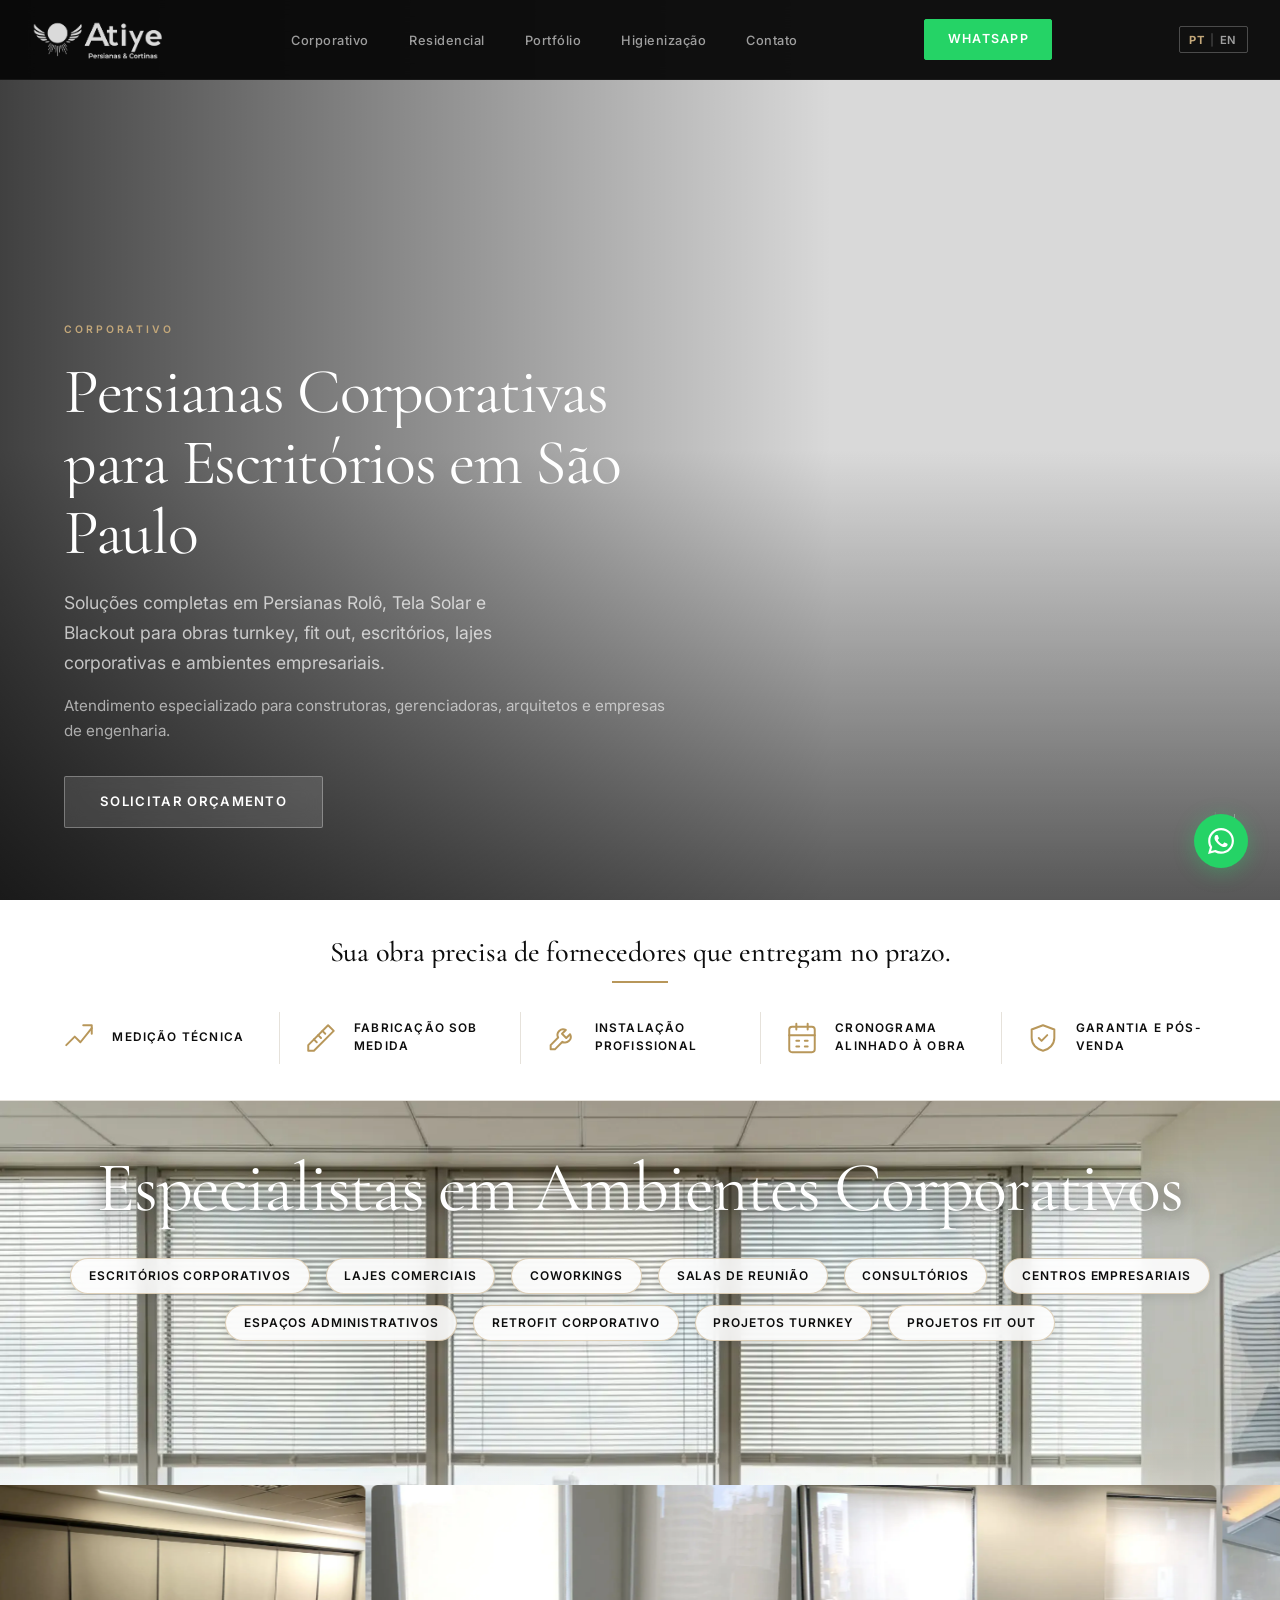
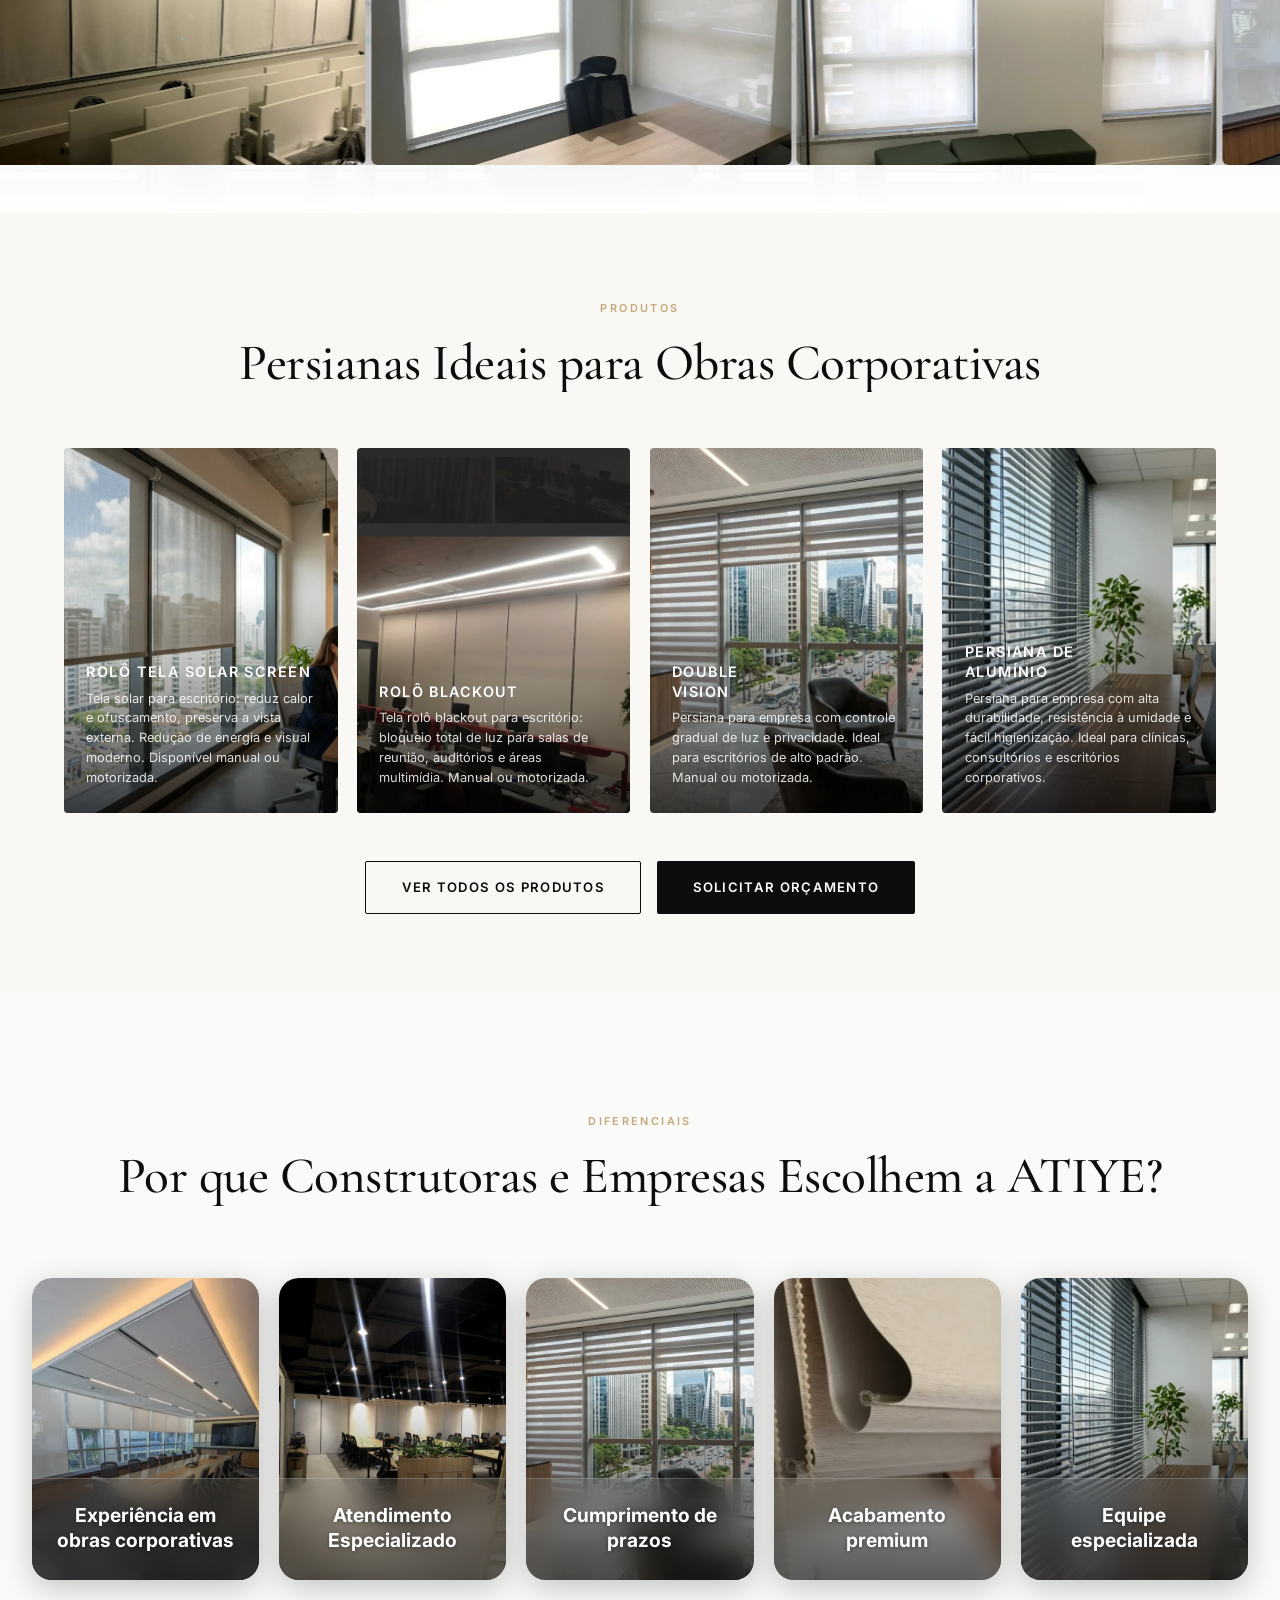
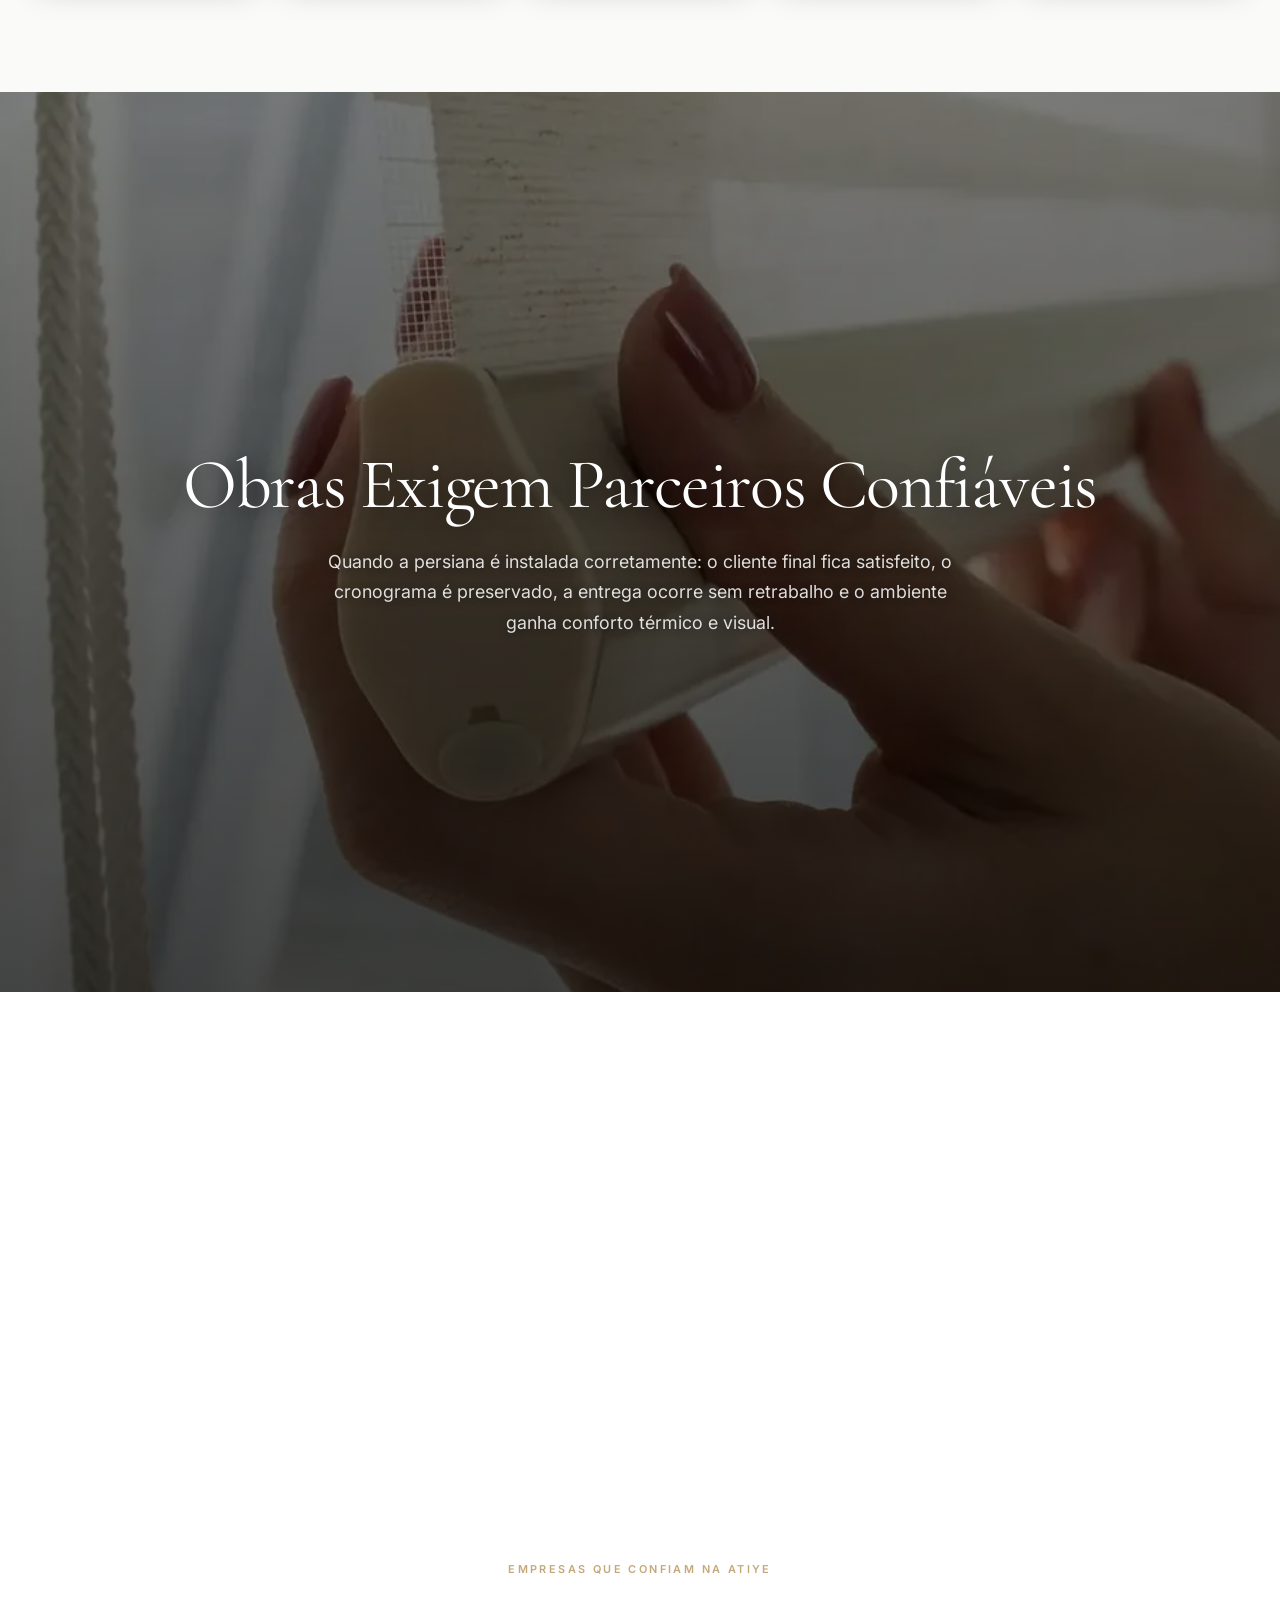
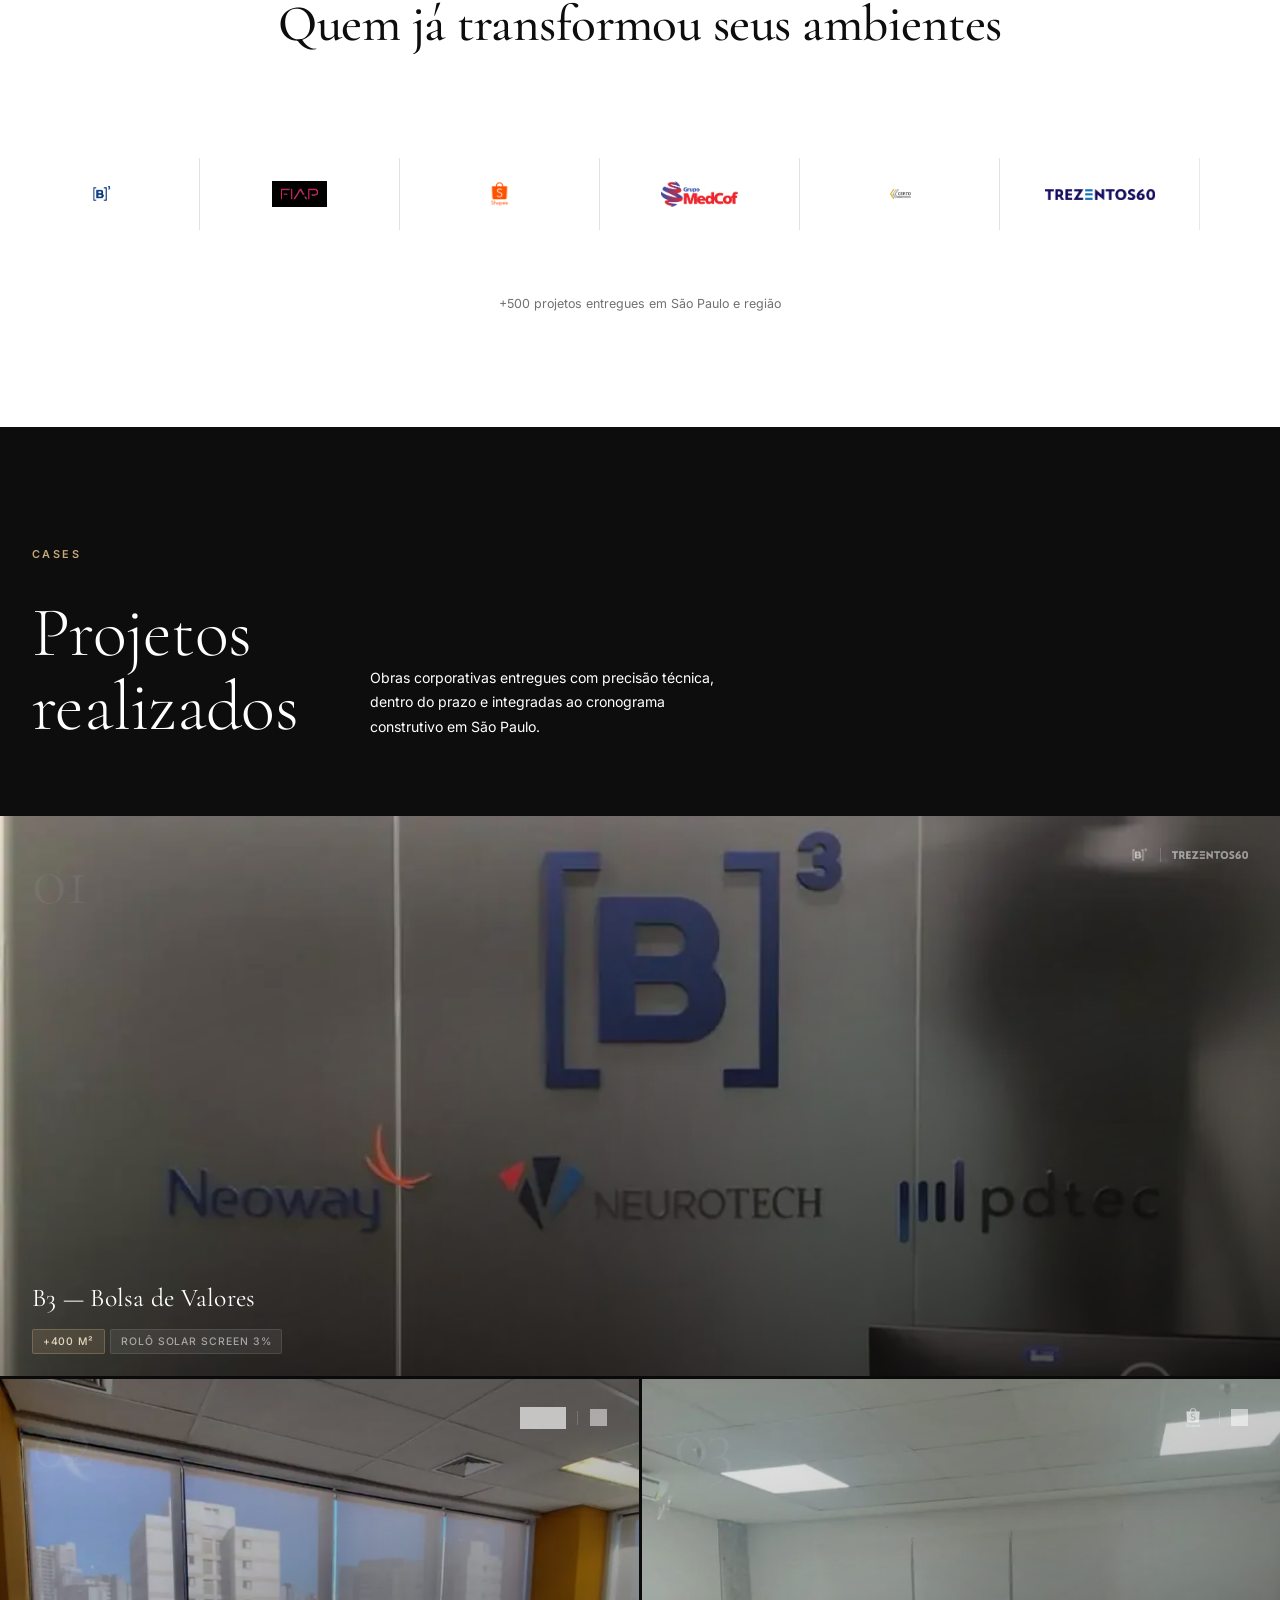
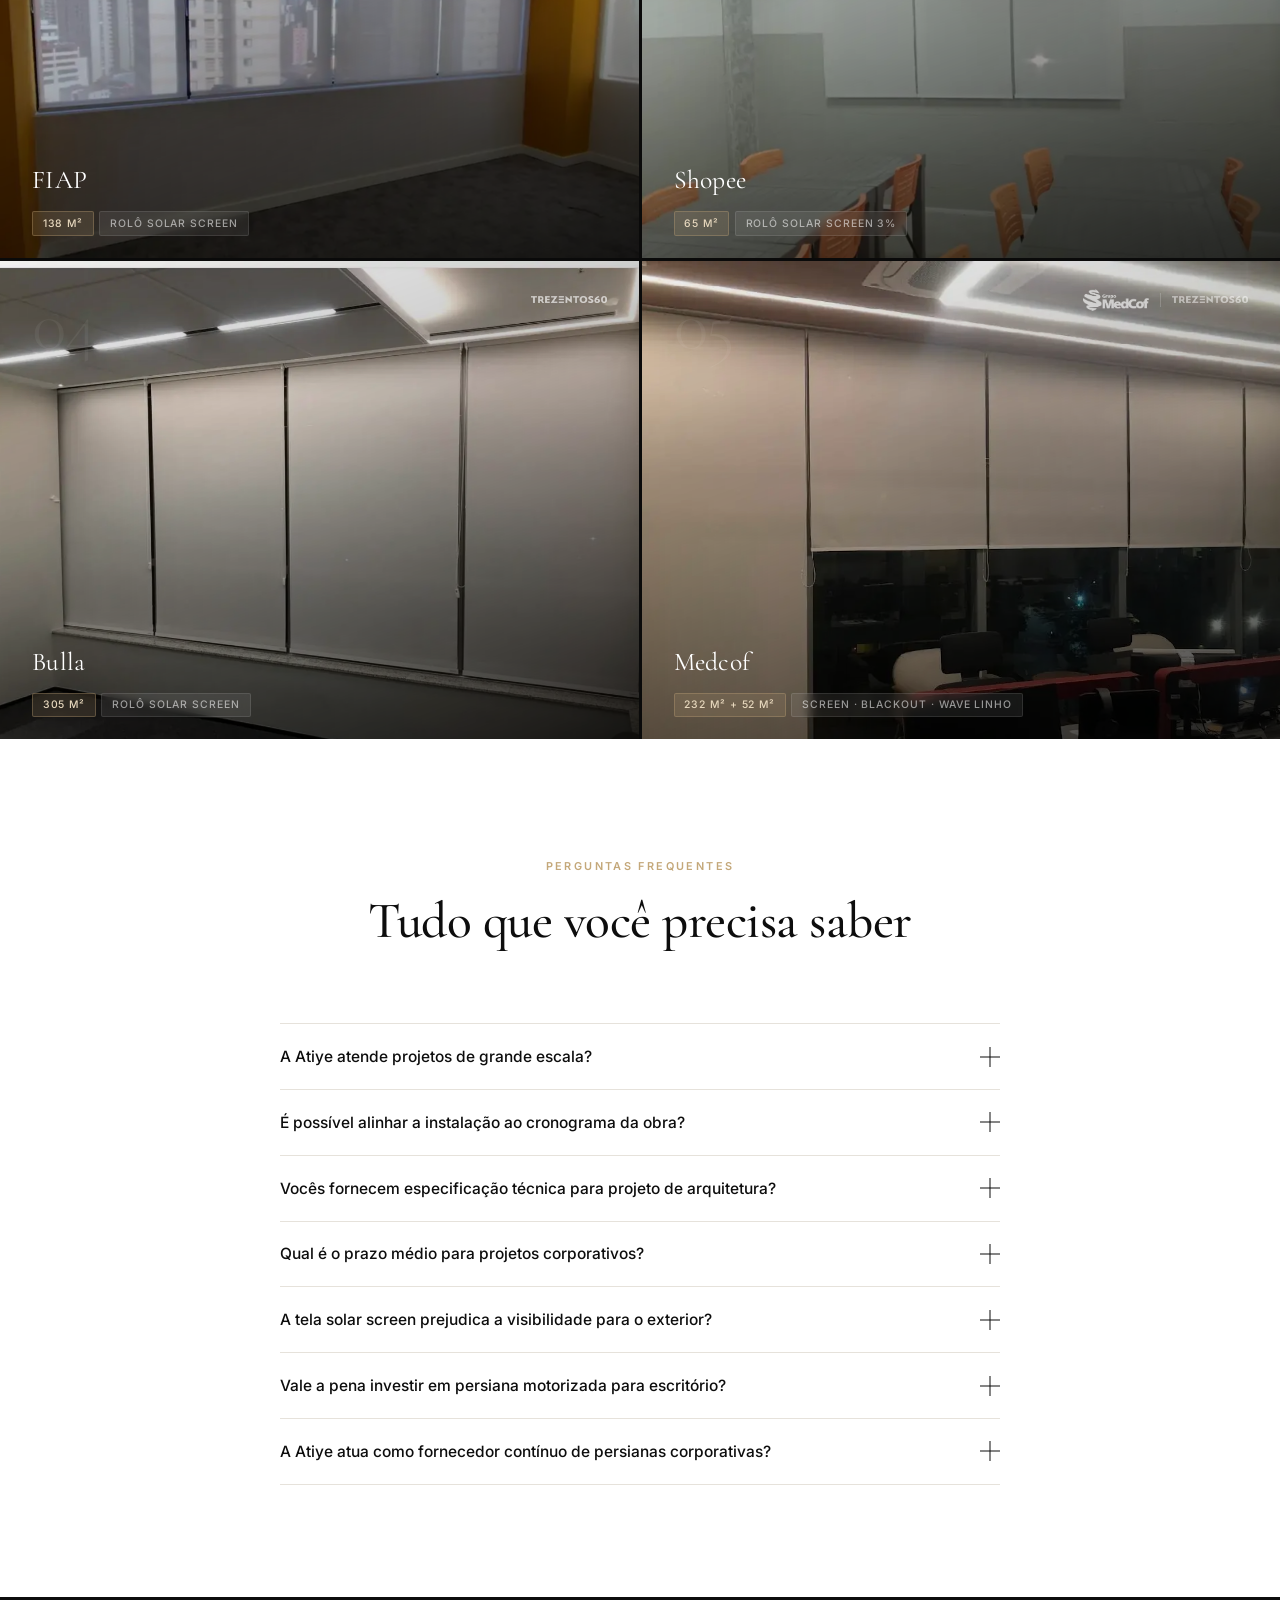
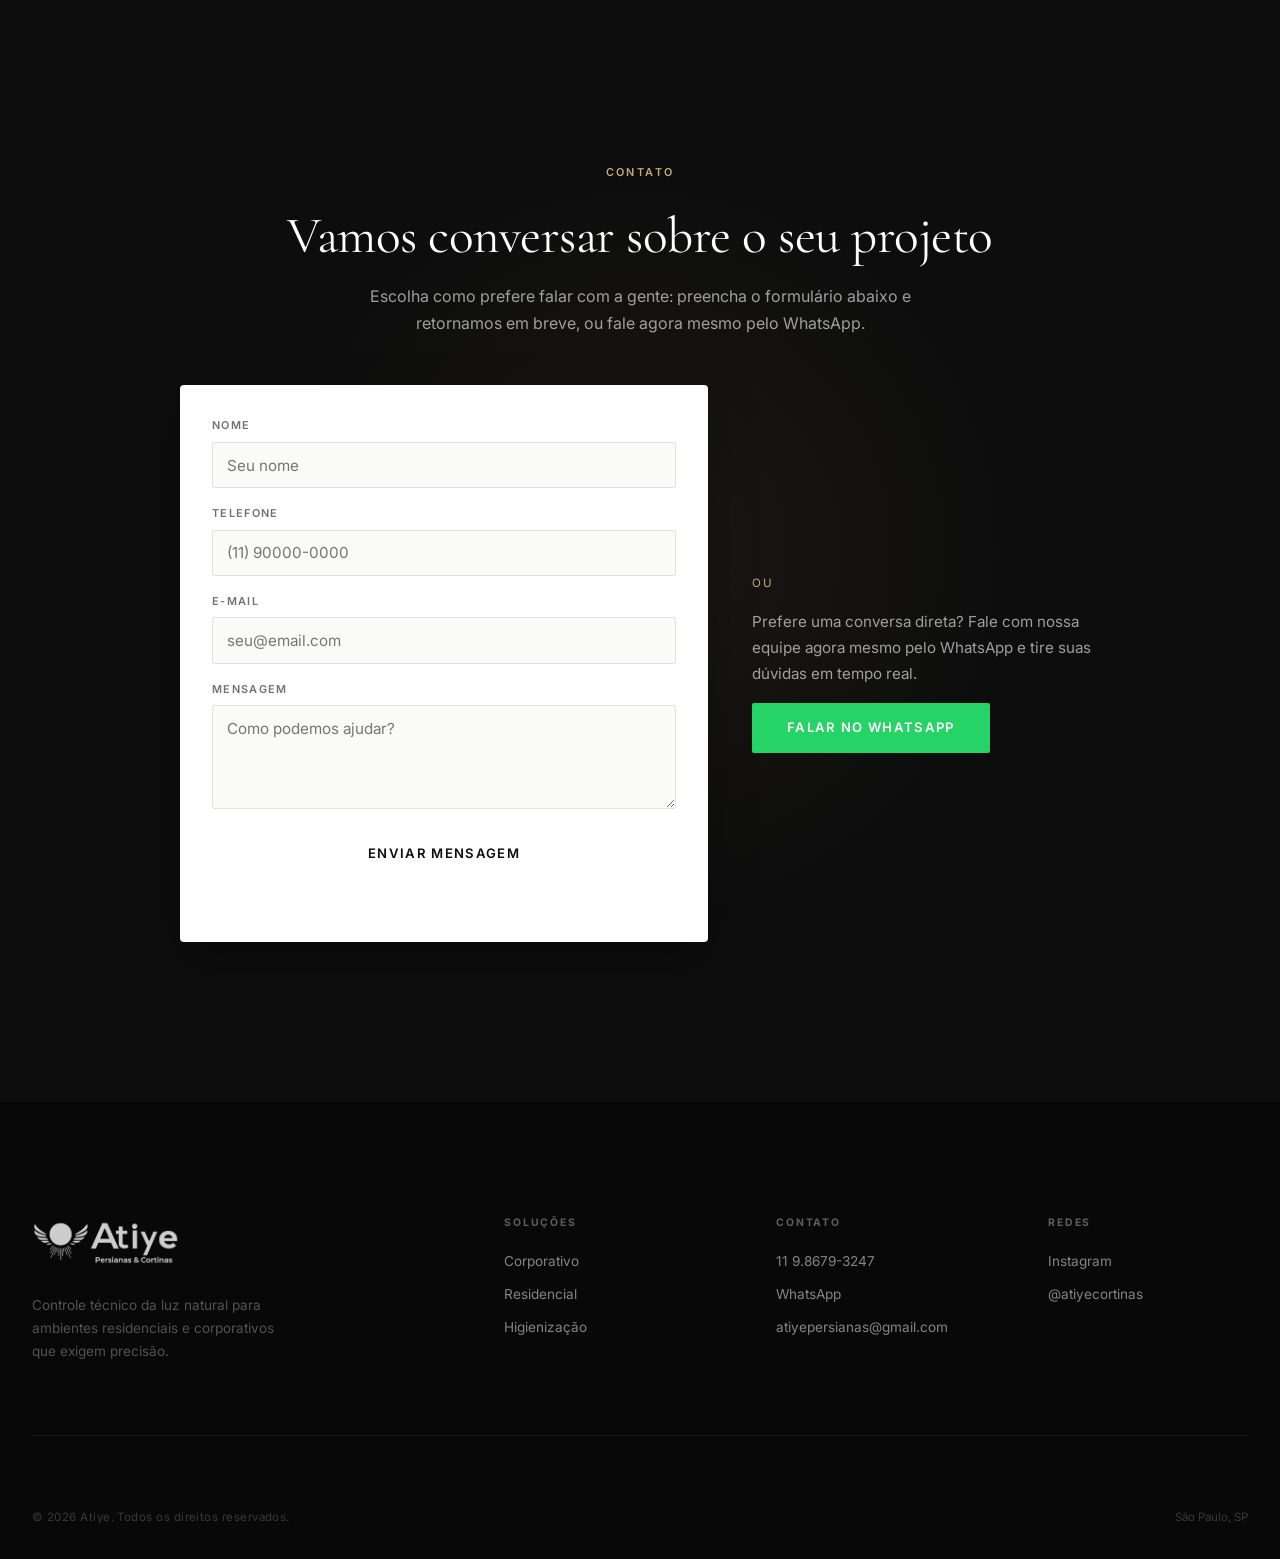
==== commit 08529ac8: "ajustes" ====
--- a/corporativo.html
+++ b/corporativo.html
@@ -355,7 +355,7 @@
   <header class="header header--transparent" id="header">
     <div class="header-container">
       <a href="index.html" class="logo" aria-label="Atiye Home">
-        <img src="assets/logo_atiye_fundo_branco.webp" alt="Atiye" width="100" height="40" loading="lazy" />
+        <img src="assets/logo_atiye_fundo_branco.webp" alt="Atiye" width="106" height="40" loading="lazy" />
       </a>
       <nav class="header-nav" id="nav">
         <ul class="nav-list">
@@ -1043,7 +1043,7 @@
     <div class="container">
       <div class="footer-content">
         <div class="footer-brand">
-          <img src="assets/logo_atiye_fundo_branco.webp" alt="Atiye" width="100" height="40" loading="lazy" />
+          <img src="assets/logo_atiye_fundo_branco.webp" alt="Atiye" width="106" height="40" loading="lazy" />
           <p data-i18n="footer-tagline">Controle técnico da luz natural para ambientes residenciais e corporativos que exigem precisão.</p>
         </div>
         <div class="footer-links">
--- a/styles.css
+++ b/styles.css
@@ -1,4 +1,4 @@
-:root{--ease-out-expo:cubic-bezier(0.16,1,0.3,1);--ease-out-quart:cubic-bezier(0.25,1,0.5,1);--ease-in-out:cubic-bezier(0.65,0,0.35,1);--ease-elastic:cubic-bezier(0.34,1.56,0.64,1);--color-ink:#0d0d0d;--color-ink-soft:#2a2a2a;--color-text:#3a3a3a;--color-muted:#717171;--color-faint:#a0a0a0;--color-border:#e6e2db;--color-warm:#f7f4ef;--color-surface:#fafaf8;--color-white:#ffffff;--color-gold:#c4a87a;--color-gold-light:#e8d9bf;--color-primary:var(--color-ink);--color-secondary:var(--color-ink-soft);--color-gray-100:var(--color-warm);--color-gray-200:#eeebe4;--color-gray-300:var(--color-border);--color-gray-400:#ccc7be;--color-gray-500:var(--color-muted);--color-gray-600:var(--color-text);--font-display:"Cormorant Garamond","Georgia",serif;--font-primary:"Inter",-apple-system,BlinkMacSystemFont,"Segoe UI",sans-serif;--spacing-xs:0.5rem;--spacing-sm:1rem;--spacing-md:1.5rem;--spacing-lg:2rem;--spacing-xl:3rem;--spacing-2xl:4.5rem;--spacing-3xl:7rem;--spacing-4xl:10rem;--container-max:1280px;--container-padding:2rem;--header-height:80px;--shadow-sm:0 2px 8px rgba(0,0,0,0.04);--shadow-md:0 6px 24px rgba(0,0,0,0.07);--shadow-lg:0 16px 48px rgba(0,0,0,0.10);--shadow-xl:0 32px 80px rgba(0,0,0,0.14);--transition-fast:0.2s ease;--transition-base:0.3s ease;--transition-slow:0.6s var(--ease-out-quart)}*,*::before,*::after{box-sizing:border-box;margin:0;padding:0}html{scroll-behavior:smooth;-webkit-font-smoothing:antialiased;-moz-osx-font-smoothing:grayscale;font-size:16px}body{font-family:var(--font-primary);line-height:1.65;color:var(--color-text);background-color:var(--color-white);overflow-x:clip}img{max-width:100%;height:auto;display:block}ul{list-style:none}a{text-decoration:none;color:inherit;transition:color 0.2s ease}button{font-family:inherit;cursor:pointer;border:none;background:none}.preloader{position:fixed;inset:0;background:var(--color-ink);z-index:10000;display:flex;align-items:center;justify-content:center;transition:opacity 0.8s var(--ease-out-quart),visibility 0.8s}.preloader.done{opacity:0;visibility:hidden;pointer-events:none}.preloader-inner{text-align:center}.preloader-word{font-family:var(--font-display);font-size:clamp(2rem,5vw,3.5rem);font-weight:400;letter-spacing:0.4em;color:var(--color-white);text-transform:uppercase;overflow:hidden;margin-bottom:2rem}.preloader-word span{display:inline-block;transform:translateY(100%);animation:preloaderReveal 0.8s var(--ease-out-expo)0.2s forwards}.preloader-logo{margin-bottom:2.5rem;opacity:0;transform:translateY(16px);animation:preloaderLogoIn 0.9s var(--ease-out-expo)0.1s forwards}.preloader-logo img{height:68px;width:auto;filter:brightness(0)invert(1);display:block;margin:0 auto}@keyframes preloaderLogoIn{to{opacity:1;transform:translateY(0)}}@keyframes preloaderReveal{to{transform:translateY(0)}}.preloader-bar{width:200px;height:1px;background:rgba(255,255,255,0.15);margin:0 auto;overflow:hidden}.preloader-fill{height:100%;background:var(--color-gold);transform:scaleX(0);transform-origin:left;animation:preloaderFill 1.8s var(--ease-out-expo)forwards}@keyframes preloaderFill{to{transform:scaleX(1)}}.cursor-dot,.cursor-ring{display:none !important}.container{max-width:var(--container-max);margin:0 auto;padding:0 var(--container-padding)}.section{padding:var(--spacing-3xl)0;position:relative;overflow:hidden}.section-eyebrow{display:inline-block;font-size:0.68rem;font-weight:600;letter-spacing:0.22em;text-transform:uppercase;color:var(--color-gold);margin-bottom:1rem}.section-header{margin-bottom:var(--spacing-2xl)}.section-header.center{text-align:center}.section-label{display:inline-block;font-size:0.68rem;font-weight:600;letter-spacing:0.22em;text-transform:uppercase;color:var(--color-muted);margin-bottom:var(--spacing-sm)}.section-title{font-family:var(--font-display);font-size:clamp(2rem,4.5vw,3.2rem);font-weight:500;line-height:1.15;color:var(--color-ink);letter-spacing:-0.01em}.section-subtitle{font-size:clamp(1rem,1.5vw,1.15rem);color:var(--color-muted);margin-top:1rem;max-width:560px}.section-header.center .section-subtitle{margin-left:auto;margin-right:auto;text-align:center}.cta-button{display:inline-flex;align-items:center;justify-content:center;gap:0.5rem;padding:0.9rem 2.2rem;font-size:0.82rem;font-weight:600;letter-spacing:0.1em;text-transform:uppercase;color:var(--color-white);background:var(--color-ink);border-radius:2px;transition:background 0.3s ease,transform 0.3s var(--ease-out-quart),box-shadow 0.3s ease;position:relative;overflow:hidden}.cta-button::after{content:"";position:absolute;inset:0;background:rgba(255,255,255,0.06);opacity:0;transition:opacity 0.25s}.cta-button:hover{transform:translateY(-2px);box-shadow:var(--shadow-md)}.cta-button:hover::after{opacity:1}.cta-button.outline{background:transparent;color:var(--color-ink);border:1px solid var(--color-ink)}.cta-button.outline:hover{background:var(--color-ink);color:var(--color-white)}.lang-toggle{display:inline-flex;align-items:center;gap:0.2rem;padding:0.35rem 0.6rem;font-size:0.7rem;font-weight:600;letter-spacing:0.08em;color:rgba(255,255,255,0.55);border:1px solid rgba(255,255,255,0.2);border-radius:2px;transition:border-color 0.25s ease,color 0.25s ease;cursor:pointer;background:none;white-space:nowrap;flex-shrink:0}.lang-toggle:hover{border-color:rgba(255,255,255,0.5);color:rgba(255,255,255,0.85)}.lang-toggle .lang-sep{opacity:0.35;margin:0 0.1rem}.lang-toggle .lang-active{color:var(--color-gold);font-weight:700}.header.scrolled .lang-toggle{color:rgba(255,255,255,0.5);border-color:rgba(255,255,255,0.18)}.header.scrolled .lang-toggle:hover{border-color:rgba(255,255,255,0.45);color:rgba(255,255,255,0.85)}.landing-page .lang-toggle{color:rgba(255,255,255,0.5);border-color:rgba(255,255,255,0.18)}.landing-page .lang-toggle:hover{border-color:rgba(255,255,255,0.45);color:rgba(255,255,255,0.85)}.header--transparent .lang-toggle{color:rgba(255,255,255,0.6);border-color:rgba(255,255,255,0.25)}.header{position:fixed;top:0;left:0;right:0;height:var(--header-height);z-index:1000;transition:height 0.4s var(--ease-out-quart),background 0.4s ease,box-shadow 0.4s ease}.header--transparent{background:transparent}.header.scrolled{height:64px;background:rgba(8,8,8,0.97);backdrop-filter:blur(14px);-webkit-backdrop-filter:blur(14px);box-shadow:0 1px 0 rgba(255,255,255,0.06)}.header--light{background:rgba(8,8,8,0.97);backdrop-filter:blur(14px);-webkit-backdrop-filter:blur(14px);box-shadow:0 1px 0 rgba(255,255,255,0.06)}.header-container{max-width:var(--container-max);margin:0 auto;padding:0 var(--container-padding);height:100%;display:flex;align-items:center;justify-content:space-between}.logo{display:flex;align-items:center;z-index:1001}.logo img{height:50px;width:auto}.header--transparent .logo img,.header--transparent .nav-list a,.header--transparent .menu-toggle span{filter:brightness(0)invert(1)}.header--transparent .header-cta{background:rgba(255,255,255,0.15);color:white;border:1px solid rgba(255,255,255,0.3);backdrop-filter:blur(8px)}.header--transparent .header-cta:hover{background:white;color:var(--color-ink)}.header.scrolled .logo img{filter:brightness(0)invert(1);opacity:0.85}.header.scrolled .nav-list a{color:rgba(255,255,255,0.7)}.header.scrolled .nav-list a:hover{color:rgba(255,255,255,0.95)}.header.scrolled .menu-toggle span{background:rgba(255,255,255,0.8)}.header.scrolled .header-cta{background:rgba(255,255,255,0.1);color:rgba(255,255,255,0.85);border-color:rgba(255,255,255,0.2)}.nav-list{display:flex;gap:2.5rem;align-items:center}.nav-list a{font-size:0.8rem;font-weight:500;letter-spacing:0.04em;color:rgba(255,255,255,0.9);position:relative;padding-bottom:2px}.nav-list a::after{content:"";position:absolute;bottom:-2px;left:0;width:0;height:1px;background:currentColor;transition:width 0.3s var(--ease-out-quart)}.nav-list a:hover::after{width:100%}.header-cta{padding:0.55rem 1.4rem;font-size:0.78rem;border-radius:2px}.menu-toggle{display:none;flex-direction:column;gap:5px;padding:8px;z-index:1001}.mobile-nav{display:none}.menu-toggle span{display:block;width:22px;height:1.5px;background:white;transition:transform 0.35s var(--ease-out-quart),opacity 0.2s}.menu-toggle.active span:nth-child(1){transform:rotate(45deg)translate(4px,4px)}.menu-toggle.active span:nth-child(2){opacity:0}.menu-toggle.active span:nth-child(3){transform:rotate(-45deg)translate(4px,-4px)}.hero{position:relative;min-height:100vh;display:flex;align-items:flex-end;justify-content:flex-start;overflow:hidden}.hero-video-container{position:absolute;inset:0 0 -20% 0;will-change:transform}.hero-video{width:100%;height:100%;object-fit:cover;transform:scale(1.05)}.hero-overlay{position:absolute;inset:0;background:linear-gradient(to right,rgba(0,0,0,0.72)0%,rgba(0,0,0,0.1)70%),linear-gradient(to top,rgba(0,0,0,0.65)0%,transparent 55%)}.hero-content{position:relative;z-index:2;padding:0 var(--container-padding)8vh;max-width:min(700px,90vw);margin-left:calc((100vw - var(--container-max))/ 2);margin-left:max(var(--container-padding),calc((100vw - var(--container-max))/ 2))}.hero-eyebrow{display:inline-block;font-size:0.65rem;font-weight:600;letter-spacing:0.25em;text-transform:uppercase;color:var(--color-gold);margin-bottom:1.2rem}.hero-title{font-family:var(--font-display);font-size:clamp(2.8rem,6.5vw,5.5rem);font-weight:400;line-height:1.05;color:var(--color-white);letter-spacing:-0.02em;margin-bottom:1.4rem}.hero-title em{font-style:italic;color:var(--color-gold-light)}.hero-subtitle{font-size:clamp(0.95rem,1.4vw,1.1rem);color:rgba(255,255,255,0.72);line-height:1.7;margin-bottom:2.2rem;max-width:480px}.hero-tags{display:flex;flex-wrap:wrap;gap:0.6rem;margin-bottom:2.4rem}.hero-tags span,.hero-tag-link{font-size:0.68rem;font-weight:500;letter-spacing:0.08em;text-transform:uppercase;color:rgba(255,255,255,0.65);padding:0.4rem 0.8rem;border:1px solid rgba(255,255,255,0.2);border-radius:1px;backdrop-filter:blur(4px);text-decoration:none;transition:color 0.2s,border-color 0.2s}.hero-tag-link:hover{color:#fff;border-color:rgba(255,255,255,0.5)}.hero-cta{background:rgba(255,255,255,0.12);color:white;border:1px solid rgba(255,255,255,0.35);backdrop-filter:blur(8px)}.hero-cta:hover{background:white;color:var(--color-ink);box-shadow:0 8px 32px rgba(0,0,0,0.2)}.hero-scroll{position:absolute;bottom:2.5rem;right:2.5rem;z-index:2;display:flex;flex-direction:column;align-items:center;gap:0.5rem;color:rgba(255,255,255,0.45);font-size:0.6rem;letter-spacing:0.2em;text-transform:uppercase;writing-mode:vertical-rl;text-orientation:mixed;transform:rotate(180deg)}.hero-scroll-line{width:1px;height:48px;position:relative;overflow:hidden;background:rgba(255,255,255,0.12)}.hero-scroll-line::after{content:"";position:absolute;top:-100%;left:0;width:100%;height:100%;background:var(--color-gold);animation:scrollDrop 2s var(--ease-in-out)infinite}@keyframes scrollDrop{0%{top:-100%}100%{top:100%}}.stats-section{background:var(--color-ink);padding:var(--spacing-2xl)0;overflow:hidden}.stats-grid{display:grid;grid-template-columns:repeat(4,1fr);gap:1px;background:rgba(255,255,255,0.08)}.stat-item{padding:var(--spacing-xl)var(--spacing-lg);text-align:center;background:var(--color-ink);position:relative}.stat-item+.stat-item::before{content:"";position:absolute;left:0;top:25%;bottom:25%;width:1px;background:rgba(255,255,255,0.08)}.stat-number-wrap{display:flex;align-items:baseline;justify-content:center;gap:0.1rem;margin-bottom:0.5rem}.stat-number{font-family:var(--font-display);font-size:clamp(2.5rem,4vw,3.5rem);font-weight:400;color:var(--color-white);line-height:1;letter-spacing:-0.02em}.stat-suffix{font-family:var(--font-display);font-size:clamp(1.5rem,2.5vw,2rem);color:var(--color-gold);font-weight:400}.stat-label{font-size:0.72rem;font-weight:500;letter-spacing:0.12em;text-transform:uppercase;color:rgba(255,255,255,0.4)}.problem-section{background:var(--color-warm)}.problem-content{display:grid;grid-template-columns:1fr 1fr;gap:var(--spacing-3xl);align-items:center}.problem-text .section-eyebrow{color:var(--color-muted)}.problem-lead{font-family:var(--font-display);font-size:clamp(1.6rem,3vw,2.4rem);font-weight:400;color:var(--color-ink);line-height:1.25;margin-bottom:var(--spacing-lg);letter-spacing:-0.01em}.problem-list{margin:var(--spacing-md)0 var(--spacing-lg)}.problem-list li{display:flex;align-items:flex-start;gap:0.75rem;padding:0.9rem 0;border-bottom:1px solid var(--color-border);font-size:0.95rem;color:var(--color-text)}.problem-list li:first-child{border-top:1px solid var(--color-border)}.problem-list li::before{content:"";display:block;width:14px;height:1px;background:var(--color-gold);flex-shrink:0;margin-top:0.58em}.problem-conclusion{font-size:1.05rem;font-weight:500;color:var(--color-ink);padding-top:var(--spacing-md)}.problem-visual{position:relative;border-radius:2px;overflow:hidden;height:520px}.problem-visual img{width:100%;height:100%;object-fit:cover;filter:saturate(0.9)}.problem-visual::after{content:"";position:absolute;inset:0;box-shadow:inset 0 0 0 2px rgba(255,255,255,0.2);pointer-events:none}.positioning-section{background:var(--color-white)}.positioning-intro{font-size:1.05rem;color:var(--color-muted);max-width:560px;margin:0 auto var(--spacing-3xl);text-align:center}.factors-grid{display:grid;grid-template-columns:repeat(3,1fr);gap:1px;background:var(--color-border);border:1px solid var(--color-border)}.factor-card{background:var(--color-white);padding:var(--spacing-xl)var(--spacing-lg);position:relative;transition:background 0.3s ease}.factor-card:hover{background:var(--color-warm)}.factor-num{font-family:var(--font-display);font-size:5rem;font-weight:300;color:var(--color-border);line-height:1;margin-bottom:var(--spacing-md);letter-spacing:-0.05em;transition:color 0.4s ease}.factor-card:hover .factor-num{color:var(--color-gold-light)}.factor-card h3{font-size:1.05rem;font-weight:600;color:var(--color-ink);margin-bottom:0.6rem;letter-spacing:0.02em}.factor-card p{font-size:0.88rem;color:var(--color-muted);line-height:1.6}.positioning-outro{text-align:center;font-size:0.85rem;color:var(--color-faint);margin-top:var(--spacing-2xl);letter-spacing:0.05em}.process-section{background:var(--color-warm)}.process-grid{display:grid;grid-template-columns:repeat(4,1fr);gap:0;position:relative}.process-grid::before{content:"";position:absolute;top:2.5rem;left:calc(100% / 8);right:calc(100% / 8);height:1px;background:linear-gradient(to right,transparent,var(--color-gold),transparent);z-index:0}.process-step{padding:0 var(--spacing-lg)var(--spacing-lg);text-align:center;position:relative;z-index:1}.process-dot{width:5rem;height:5rem;border-radius:50%;background:var(--color-white);border:1px solid var(--color-border);display:flex;align-items:center;justify-content:center;margin:0 auto var(--spacing-lg);font-family:var(--font-display);font-size:1.4rem;font-weight:400;color:var(--color-gold);transition:background 0.3s,border-color 0.3s}.process-step:hover .process-dot{background:var(--color-ink);border-color:var(--color-ink);color:var(--color-gold)}.process-step h3{font-size:0.9rem;font-weight:600;letter-spacing:0.04em;color:var(--color-ink);margin-bottom:0.5rem;text-transform:uppercase}.process-step p{font-size:0.85rem;color:var(--color-muted);line-height:1.6}.featured-section{padding:0;overflow:hidden}.featured-section .section-header{padding:var(--spacing-3xl)var(--container-padding)var(--spacing-2xl);text-align:center;max-width:var(--container-max);margin:0 auto}.featured-grid{display:grid;grid-template-columns:1fr 1fr;min-height:78vh}.featured-item{position:relative;overflow:hidden;display:block;cursor:pointer;text-decoration:none;min-height:540px}.featured-item>img{position:absolute;inset:0;width:100%;height:100%;object-fit:cover;filter:brightness(0.58)saturate(0.9);transition:filter 0.9s var(--ease-out-quart),transform 0.9s var(--ease-out-quart);transform-origin:center}.featured-item:hover>img{filter:brightness(0.78)saturate(1.0);transform:scale(1.04)}.featured-item::before{content:"";position:absolute;top:-20%;left:0;width:55%;height:140%;background:linear-gradient(to right,transparent 0%,rgba(255,252,228,0.12)45%,rgba(255,252,228,0.22)50%,rgba(255,252,228,0.12)55%,transparent 100%);transform:skewX(-8deg) translateX(-219%);z-index:2;pointer-events:none}.featured-item:hover::before{transition:transform 1s var(--ease-out-quart);transform:skewX(-8deg) translateX(273%)}.featured-overlay{position:absolute;bottom:0;left:0;right:0;padding:var(--spacing-2xl)var(--spacing-xl)var(--spacing-xl);background:linear-gradient(to top,rgba(0,0,0,0.9)0%,rgba(0,0,0,0.5)50%,transparent 100%);color:white;z-index:3}.featured-label{display:inline-block;font-size:0.65rem;font-weight:600;letter-spacing:0.28em;text-transform:uppercase;color:var(--color-gold);margin-bottom:0.8rem}.featured-overlay h3{font-family:var(--font-display);font-size:clamp(1.5rem,2.6vw,2.1rem);font-weight:400;line-height:1.2;margin-bottom:0.7rem;color:white}.featured-overlay p{font-size:0.87rem;color:rgba(255,255,255,0.65);margin-bottom:var(--spacing-md);line-height:1.6}.featured-cta{display:inline-flex;align-items:center;gap:0.5rem;font-size:0.7rem;font-weight:600;letter-spacing:0.14em;text-transform:uppercase;color:var(--color-gold-light);opacity:0;transform:translateY(6px);transition:opacity 0.4s ease 0.1s,transform 0.4s ease 0.1s}.featured-item:hover .featured-cta{opacity:1;transform:translateY(0)}.featured-cta::after{content:"→";transition:transform 0.3s ease}.featured-item:hover .featured-cta::after{transform:translateX(4px)}.proof-section{background:var(--color-white)}.proof-content{display:grid;grid-template-columns:1fr 1fr;gap:var(--spacing-3xl);align-items:center}.proof-content .proof-visual{align-self:center}.proof-text .section-eyebrow{margin-bottom:1rem}.proof-text h2{font-family:var(--font-display);font-size:clamp(1.8rem,3vw,2.6rem);font-weight:400;color:var(--color-ink);line-height:1.2;margin-bottom:var(--spacing-md);letter-spacing:-0.01em}.proof-text p{font-size:1rem;color:var(--color-muted);margin-bottom:0.8rem;line-height:1.7}.proof-highlight{font-weight:500;color:var(--color-ink)!important;font-size:1.05rem !important}.proof-visual{position:relative;border-radius:14px;overflow:hidden;height:420px;align-self:center}.proof-visual img{width:100%;height:100%;object-fit:cover;display:block}.proof-visual::after{content:"";position:absolute;inset:0;box-shadow:inset 0 0 0 1px rgba(255,255,255,0.15);pointer-events:none;border-radius:14px}.differential-section{background:var(--color-warm)}.differential-grid{display:grid;grid-template-columns:repeat(4,1fr);gap:1px;background:var(--color-border);border:1px solid var(--color-border)}.differential-item{background:var(--color-warm);padding:var(--spacing-xl)var(--spacing-lg);text-align:center;transition:background 0.3s ease}.differential-item:hover{background:var(--color-white)}.differential-number{display:block;font-family:var(--font-display);font-size:3.5rem;font-weight:300;color:var(--color-gold-light);line-height:1;margin-bottom:var(--spacing-md);letter-spacing:-0.03em}.differential-item h3{font-size:0.9rem;font-weight:600;color:var(--color-ink);margin-bottom:0.4rem;letter-spacing:0.02em}.differential-item p{font-size:0.82rem;color:var(--color-muted)}.social-proof-section{background:var(--color-ink);padding:var(--spacing-2xl)0;overflow:hidden}.proof-strip{display:flex;gap:var(--spacing-2xl);animation:proofScroll 30s linear infinite;width:max-content}.proof-strip:hover{animation-play-state:paused}.proof-item{flex-shrink:0;max-width:380px;padding:var(--spacing-lg)var(--spacing-xl);background:rgba(255,255,255,0.04);border:1px solid rgba(255,255,255,0.08);border-radius:2px}.proof-quote{font-family:var(--font-display);font-size:1.1rem;font-weight:300;color:rgba(255,255,255,0.8);line-height:1.6;font-style:italic;margin-bottom:1rem}.proof-author{font-size:0.72rem;font-weight:600;letter-spacing:0.12em;text-transform:uppercase;color:var(--color-gold)}@keyframes proofScroll{0%{transform:translateX(0)}100%{transform:translateX(-50%)}}.gallery-section{background:var(--color-white)}.gallery-tabs{display:flex;justify-content:center;gap:0;margin-bottom:var(--spacing-2xl);border:1px solid var(--color-border);border-radius:2px;overflow:hidden;width:fit-content;margin-left:auto;margin-right:auto}.gallery-tab{padding:0.7rem 2.2rem;font-size:0.75rem;font-weight:600;letter-spacing:0.12em;text-transform:uppercase;color:var(--color-muted);background:transparent;transition:background 0.25s ease,color 0.25s ease;border-right:1px solid var(--color-border)}.gallery-tab:last-child{border-right:none}.gallery-tab:hover{color:var(--color-ink);background:var(--color-warm)}.gallery-tab.active{color:var(--color-white);background:var(--color-ink)}.gallery-grid{display:none}.gallery-grid.active{display:grid}.gallery-facade{display:grid;grid-template-columns:repeat(6,1fr);grid-auto-rows:180px;gap:5px;grid-auto-flow:dense}.gallery-grid.gallery-facade:not(.active){display:none}.window-item:nth-child(1){grid-column:span 2;grid-row:span 3}.window-item:nth-child(2){grid-column:span 4;grid-row:span 2}.window-item:nth-child(3){grid-column:span 2;grid-row:span 1}.window-item:nth-child(4){grid-column:span 2;grid-row:span 1}.window-item:nth-child(5){grid-column:span 3;grid-row:span 2}.window-item:nth-child(6){grid-column:span 3;grid-row:span 3}.window-item:nth-child(7){grid-column:span 3;grid-row:span 1}.window-item:nth-child(8){grid-column:span 3;grid-row:span 2}.window-item:nth-child(9){grid-column:span 6;grid-row:span 2}.window-item:nth-child(10){grid-column:span 2;grid-row:span 2}.window-item:nth-child(11){grid-column:span 2;grid-row:span 2}.window-item:nth-child(12){grid-column:span 2;grid-row:span 2}.window-item:nth-child(13){grid-column:span 4;grid-row:span 2}.window-item:nth-child(14){grid-column:span 2;grid-row:span 2}.window-item:nth-child(15){grid-column:span 3;grid-row:span 2}.window-item:nth-child(16){grid-column:span 3;grid-row:span 2}.window-item{position:relative;overflow:hidden;cursor:pointer;background:var(--color-warm)}.window-item::after{content:"";position:absolute;inset:0;box-shadow:inset 0 0 0 1px rgba(255,255,255,0.35),inset 0 0 0 2px rgba(0,0,0,0.12);z-index:3;pointer-events:none;transition:box-shadow 0.4s ease}.window-item:hover::after{box-shadow:inset 0 0 0 1px rgba(255,255,255,0.6),inset 0 0 0 2px rgba(196,168,122,0.3)}.window-item img{width:100%;height:100%;object-fit:cover;filter:brightness(0.75)saturate(0.85);transform:scale(1.06);transition:filter 0.65s var(--ease-out-quart),transform 0.65s var(--ease-out-quart);will-change:filter,transform}.window-item:hover img{filter:brightness(1.0)saturate(1.02);transform:scale(1.0)}.window-item::before{content:"";position:absolute;top:-15%;left:0;width:55%;height:130%;background:linear-gradient(to right,transparent 0%,rgba(255,252,228,0.4)38%,rgba(255,252,228,0.75)50%,rgba(255,252,228,0.4)62%,transparent 100%);transform:skewX(-12deg) translateX(-219%);z-index:2;pointer-events:none}.window-item:hover::before{transition:transform 0.72s var(--ease-out-quart);transform:skewX(-12deg) translateX(291%)}.window-veil{position:absolute;inset:0;background:rgba(0,0,0,0.28);z-index:1;pointer-events:none;transition:opacity 0.5s ease}.window-item:hover .window-veil{opacity:0}.window-caption{position:absolute;bottom:0;left:0;right:0;padding:1rem 1.2rem 0.8rem;background:linear-gradient(to top,rgba(0,0,0,0.7)0%,transparent 100%);z-index:4;opacity:0;transform:translateY(4px);transition:opacity 0.35s ease,transform 0.35s ease;pointer-events:none}.window-item:hover .window-caption{opacity:1;transform:translateY(0)}.window-caption span{font-size:0.65rem;font-weight:600;letter-spacing:0.12em;text-transform:uppercase;color:rgba(255,255,255,0.7)}.faq-section{background:var(--color-warm)}.faq-list{max-width:720px;margin:0 auto}.faq-item{border-bottom:1px solid var(--color-border)}.faq-item:first-child{border-top:1px solid var(--color-border)}.faq-question{width:100%;text-align:left;padding:1.4rem 0;display:flex;align-items:center;justify-content:space-between;gap:1.5rem;font-size:0.97rem;font-weight:500;color:var(--color-ink);transition:color 0.2s ease;cursor:pointer}.faq-question:hover{color:var(--color-gold)}.faq-icon{flex-shrink:0;width:20px;height:20px;position:relative}.faq-icon::before,.faq-icon::after{content:"";position:absolute;background:currentColor;transition:transform 0.35s var(--ease-out-quart),opacity 0.2s}.faq-icon::before{top:50%;left:0;width:100%;height:1px;transform:translateY(-50%)}.faq-icon::after{left:50%;top:0;height:100%;width:1px;transform:translateX(-50%)}.faq-item.open .faq-icon::after{transform:translateX(-50%)rotate(90deg);opacity:0}.faq-answer{overflow:hidden;max-height:0;transition:max-height 0.45s var(--ease-out-quart),padding 0.3s ease}.faq-item.open .faq-answer{max-height:300px}.faq-answer p{font-size:0.9rem;color:var(--color-muted);line-height:1.75;padding-bottom:1.4rem}.cta-section{background:var(--color-ink);padding:var(--spacing-4xl)0;text-align:center;position:relative;overflow:hidden}.cta-section::before{content:"";position:absolute;top:50%;left:50%;transform:translate(-50%,-50%);width:60vmax;height:60vmax;background:radial-gradient(circle,rgba(196,168,122,0.07)0%,transparent 70%);pointer-events:none}.cta-content{position:relative;z-index:1}.cta-content .section-eyebrow{color:var(--color-gold);margin-bottom:1.5rem}.cta-content h2{font-family:var(--font-display);font-size:clamp(2rem,4vw,3.2rem);font-weight:400;color:var(--color-white);margin-bottom:1rem;letter-spacing:-0.01em;line-height:1.2}.cta-content p{font-size:1rem;color:rgba(255,255,255,0.5);margin-bottom:var(--spacing-xl);max-width:420px;margin-left:auto;margin-right:auto;line-height:1.7}.cta-main{background:var(--color-white);color:var(--color-ink);font-weight:600}.cta-main:hover{background:var(--color-gold-light);box-shadow:0 12px 40px rgba(196,168,122,0.2)}.footer{background:#080808;padding:var(--spacing-3xl)0 var(--spacing-lg)}.footer-content{display:grid;grid-template-columns:2fr 1fr 1fr 1fr;gap:var(--spacing-2xl);margin-bottom:var(--spacing-2xl);padding-bottom:var(--spacing-2xl);border-bottom:1px solid rgba(255,255,255,0.06)}.footer-brand img{height:56px;width:auto;max-width:200px;margin-bottom:var(--spacing-md);filter:brightness(0)invert(1);opacity:0.8}.footer-brand p{font-size:0.85rem;color:rgba(255,255,255,0.3);line-height:1.7;max-width:260px}.footer h4{font-size:0.65rem;font-weight:700;text-transform:uppercase;letter-spacing:0.18em;color:rgba(255,255,255,0.35);margin-bottom:1.2rem}.footer-links a,.footer-contact a,.footer-social a{display:block;font-size:0.85rem;color:rgba(255,255,255,0.5);margin-bottom:0.65rem;transition:color 0.2s ease}.footer-links a:hover,.footer-contact a:hover,.footer-social a:hover{color:rgba(255,255,255,0.9)}.footer-bottom{display:flex;align-items:center;justify-content:space-between;gap:1rem}.footer-bottom p{font-size:0.72rem;color:rgba(255,255,255,0.2);letter-spacing:0.04em}.footer-bottom a{font-size:0.72rem;color:rgba(255,255,255,0.2)}.footer-bottom a:hover{color:rgba(255,255,255,0.5)}.whatsapp-float{position:fixed;bottom:2rem;right:2rem;width:54px;height:54px;background:#25d366;border-radius:50%;display:flex;align-items:center;justify-content:center;box-shadow:0 4px 20px rgba(37,211,102,0.35);z-index:999;transition:transform 0.3s var(--ease-elastic),box-shadow 0.3s ease}.whatsapp-float:hover{transform:scale(1.12);box-shadow:0 8px 32px rgba(37,211,102,0.45)}.whatsapp-float svg{width:26px;height:26px;color:white}.page-light{position:fixed;top:-10%;left:0;width:26vw;height:120vh;background:linear-gradient(to right,transparent 0%,rgba(255,252,228,0.025)35%,rgba(255,252,228,0.05)50%,rgba(255,252,228,0.025)65%,transparent 100%);pointer-events:none;z-index:1;will-change:transform;mix-blend-mode:screen;transform:rotate(-12deg)translateX(-30vw);transform-origin:top center}@media(max-width:768px){.page-light{display:none}}.section::after{content:"";position:absolute;top:0;left:0;width:80%;height:100%;background:linear-gradient(to right,transparent,rgba(255,255,255,0.035),transparent);pointer-events:none;z-index:0;transform:translateX(-150%)}.section.in-view::after{animation:sectionLightEntry 2s var(--ease-out-quart)forwards}@keyframes sectionLightEntry{0%{transform:translateX(-150%)}65%{transform:translateX(100%)}100%{transform:translateX(150%);opacity:0}}.reveal{opacity:0;transform:translateY(28px);transition:opacity 0.75s var(--ease-out-quart),transform 0.75s var(--ease-out-quart)}.reveal.active{opacity:1;transform:translateY(0)}.reveal-delay-1{transition-delay:0.1s}.reveal-delay-2{transition-delay:0.2s}.reveal-delay-3{transition-delay:0.3s}.reveal-delay-4{transition-delay:0.4s}.factors-grid.active .factor-card:nth-child(1){transition-delay:0.05s}.factors-grid.active .factor-card:nth-child(2){transition-delay:0.12s}.factors-grid.active .factor-card:nth-child(3){transition-delay:0.19s}.differential-grid.active .differential-item:nth-child(1){transition-delay:0.0s}.differential-grid.active .differential-item:nth-child(2){transition-delay:0.07s}.differential-grid.active .differential-item:nth-child(3){transition-delay:0.14s}.differential-grid.active .differential-item:nth-child(4){transition-delay:0.21s}.word-split .word{display:inline-block;overflow:hidden;vertical-align:bottom}.word-split .word-inner{display:inline-block;transform:translateY(110%);transition:transform 0.7s var(--ease-out-expo);transition-delay:calc(var(--i,0)* 0.07s)}.word-split.active .word-inner{transform:translateY(0)}.landing-hero{position:relative;min-height:92vh;display:flex;align-items:flex-end;padding-top:var(--header-height);overflow:hidden}.hero-visual{position:absolute;inset:0;z-index:0}.hero-visual img{width:100%;height:100%;object-fit:cover;transform:scale(1.04);transition:transform 8s ease}.landing-hero.loaded .hero-visual img{transform:scale(1.0)}.hero-overlay{position:absolute;inset:0;background:linear-gradient(to right,rgba(0,0,0,0.75)0%,rgba(0,0,0,0.15)65%),linear-gradient(to top,rgba(0,0,0,0.6)0%,transparent 50%)}.hero-content{position:relative;z-index:2;padding:0 var(--container-padding)8vh;max-width:min(680px,90vw);margin-left:max(var(--container-padding),calc((100vw - var(--container-max))/ 2))}.hero-label{display:inline-block;font-size:0.65rem;font-weight:600;letter-spacing:0.28em;text-transform:uppercase;color:var(--color-gold);margin-bottom:1.2rem}.hero-title{font-family:var(--font-display);font-size:clamp(2.2rem,5vw,4rem);font-weight:400;line-height:1.1;color:white;letter-spacing:-0.02em;margin-bottom:1.2rem}.hero-subtitle{font-size:clamp(0.95rem,1.4vw,1.1rem);color:rgba(255,255,255,0.7);line-height:1.7;margin-bottom:1rem}.hero-problems{margin:var(--spacing-md)0 var(--spacing-lg)}.hero-problems li{font-size:0.9rem;color:rgba(255,255,255,0.65);padding:0.3rem 0 0.3rem 1.2rem;position:relative}.hero-problems li::before{content:"";position:absolute;left:0;top:0.72em;width:10px;height:1px;background:var(--color-gold)}.hero-description{font-size:0.95rem;color:rgba(255,255,255,0.6);margin-bottom:var(--spacing-lg)}.hero-cta{background:rgba(255,255,255,0.12);color:white;border:1px solid rgba(255,255,255,0.3);backdrop-filter:blur(8px)}.hero-cta:hover{background:white;color:var(--color-ink)}.split-content{display:grid;grid-template-columns:1fr 1fr;gap:var(--spacing-3xl);align-items:center}.split-content.reverse .split-text{order:2}.split-text .section-label{display:block;margin-bottom:0.8rem}.split-text h2{font-family:var(--font-display);font-size:clamp(1.6rem,3vw,2.4rem);font-weight:400;color:var(--color-ink);margin-bottom:var(--spacing-md);line-height:1.2}.split-text p{font-size:0.95rem;color:var(--color-muted);margin-bottom:0.8rem;line-height:1.75}.split-text .highlight{font-size:1.1rem;font-weight:500;color:var(--color-ink);margin-bottom:var(--spacing-md)}.split-visual{border-radius:2px;overflow:hidden;position:relative}.split-visual::after{content:"";position:absolute;inset:0;box-shadow:inset 0 0 0 2px rgba(255,255,255,0.2);pointer-events:none}.split-visual img{width:100%;display:block}.solution-list{margin:var(--spacing-md)0}.solution-list li{display:flex;align-items:flex-start;gap:0.75rem;padding:0.8rem 0;border-bottom:1px solid var(--color-border);font-size:0.92rem;color:var(--color-text)}.solution-list li::before{content:"→";color:var(--color-gold);flex-shrink:0;font-size:0.85rem}.solution-highlight{font-weight:500;color:var(--color-ink);margin-top:var(--spacing-md);font-size:0.95rem}.cards-grid{display:grid;grid-template-columns:repeat(3,1fr);gap:1px;background:var(--color-border);border:1px solid var(--color-border);margin-bottom:var(--spacing-lg)}.solution-card{padding:var(--spacing-xl)var(--spacing-lg);background:var(--color-white);text-align:center;transition:background 0.3s ease}.solution-card:hover{background:var(--color-warm)}.card-icon{width:40px;height:40px;margin:0 auto var(--spacing-md);color:var(--color-gold)}.card-icon svg{width:100%;height:100%}.solution-card h3{font-size:1rem;font-weight:600;color:var(--color-ink);margin-bottom:0.4rem}.solution-card p{font-size:0.85rem;color:var(--color-muted)}.solution-note{text-align:center;font-size:0.85rem;color:var(--color-faint);font-style:italic}.problems-grid{display:grid;grid-template-columns:repeat(4,1fr);gap:1px;background:var(--color-border);border:1px solid var(--color-border);margin-bottom:var(--spacing-lg)}.problem-item{padding:var(--spacing-xl)var(--spacing-lg);background:var(--color-warm);text-align:center;transition:background 0.3s ease;overflow:hidden}.problem-item-img{margin:calc(-1 * var(--spacing-xl))calc(-1 * var(--spacing-lg))var(--spacing-md);aspect-ratio:3/2;overflow:hidden}.problem-item-img img{width:100%;height:100%;object-fit:cover;transition:transform 0.6s ease}.problem-item:hover .problem-item-img img{transform:scale(1.05)}.problem-item:hover{background:var(--color-white)}.problem-number{display:block;font-family:var(--font-display);font-size:2rem;font-weight:300;color:var(--color-gold-light);margin-bottom:0.6rem;line-height:1}.problem-icon{width:40px;height:40px;margin:0 auto var(--spacing-md);color:var(--color-gold)}.problem-icon svg{width:100%;height:100%}.problem-item h3{font-size:0.95rem;font-weight:600;color:var(--color-ink);margin-bottom:0.5rem}.problem-item p{font-size:0.83rem;color:var(--color-muted)}.reality-conclusion,.problem-conclusion{text-align:center;font-size:1rem;font-weight:500;color:var(--color-ink)}.solution-steps{display:flex;flex-direction:column;gap:var(--spacing-md);max-width:600px;margin:0 auto}.step-item{display:flex;gap:var(--spacing-lg);align-items:flex-start;padding:var(--spacing-md)0;border-bottom:1px solid var(--color-border)}.step-number{flex-shrink:0;width:44px;height:44px;border-radius:50%;background:var(--color-ink);color:var(--color-gold);display:flex;align-items:center;justify-content:center;font-family:var(--font-display);font-size:1rem;font-weight:400}.step-content h3{font-size:0.95rem;font-weight:600;color:var(--color-ink);margin-bottom:0.3rem}.step-content p{font-size:0.85rem;color:var(--color-muted)}.value-section{background:var(--color-warm)}.value-content{text-align:center}.value-content .section-label{display:block;margin-bottom:var(--spacing-lg)}.value-grid{display:grid;grid-template-columns:repeat(3,1fr);gap:1px;background:var(--color-border);border:1px solid var(--color-border);max-width:760px;margin:0 auto}.value-item{padding:var(--spacing-xl)var(--spacing-lg);background:var(--color-warm);text-align:center;transition:background 0.3s}.value-item:hover{background:var(--color-white)}.value-icon{display:block;font-family:var(--font-display);font-size:2.5rem;font-weight:300;color:var(--color-gold);margin-bottom:0.5rem;line-height:1}.value-item h3{font-size:0.95rem;font-weight:600;color:var(--color-ink);margin-bottom:0.3rem}.value-item p{font-size:0.82rem;color:var(--color-muted)}.offer-section,.economy-section,.price-section{background:var(--color-white);text-align:center}.offer-content h2,.economy-content h2,.price-content h2{font-family:var(--font-display);font-size:clamp(1.4rem,2.5vw,2rem);font-weight:400;color:var(--color-ink);margin-bottom:var(--spacing-lg)}.price-cards{display:grid;grid-template-columns:repeat(2,1fr);gap:1px;background:var(--color-border);border:1px solid var(--color-border);max-width:580px;margin:0 auto}.price-card{padding:var(--spacing-xl);background:var(--color-warm);text-align:center;transition:background 0.3s}.price-card:hover{background:var(--color-white)}.price-label{display:block;font-size:0.8rem;color:var(--color-muted);margin-bottom:0.8rem}.price-value{display:block;font-family:var(--font-display);font-size:3rem;font-weight:400;color:var(--color-ink);line-height:1}.price-unit{font-size:1rem;font-weight:400;color:var(--color-muted)}.price-note{display:block;font-size:0.75rem;color:var(--color-faint);margin-top:0.5rem}.price-tag{display:inline-flex;align-items:baseline;gap:0.5rem;padding:var(--spacing-xl)var(--spacing-3xl);background:var(--color-warm);border:1px solid var(--color-border);border-radius:2px}.price-tag .price-value{font-family:var(--font-display);font-size:4rem;color:var(--color-ink)}.authority-section{background:var(--color-warm)}.authority-content{text-align:center}.authority-content .section-label{display:block;margin-bottom:1rem}.authority-content h2{font-family:var(--font-display);font-size:clamp(1.4rem,2.5vw,2rem);font-weight:400;color:var(--color-ink);margin-bottom:var(--spacing-lg)}.authority-targets{display:flex;justify-content:center;gap:1px;flex-wrap:wrap;background:var(--color-border);border:1px solid var(--color-border);width:fit-content;margin:0 auto;border-radius:2px;overflow:hidden}.target-item{padding:0.8rem 1.8rem;font-size:0.8rem;font-weight:600;letter-spacing:0.06em;color:var(--color-ink);background:var(--color-warm);transition:background 0.25s,color 0.25s}.target-item:hover{background:var(--color-ink);color:white}@media(max-width:1200px){:root{--container-padding:1.5rem}.stats-grid{grid-template-columns:repeat(2,1fr)}.process-grid{grid-template-columns:repeat(2,1fr);gap:var(--spacing-lg)}.process-grid::before{display:none}.footer-content{grid-template-columns:1fr 1fr 1fr}.footer-brand{grid-column:span 3}}@media(max-width:1024px){.factors-grid{grid-template-columns:1fr 1fr}.differential-grid{grid-template-columns:repeat(2,1fr)}.gallery-facade{grid-template-columns:repeat(4,1fr)}.window-item:nth-child(1){grid-column:span 2;grid-row:span 3}.window-item:nth-child(2){grid-column:span 2;grid-row:span 2}.window-item:nth-child(3){grid-column:span 1;grid-row:span 1}.window-item:nth-child(4){grid-column:span 1;grid-row:span 1}.window-item:nth-child(5){grid-column:span 2;grid-row:span 2}.window-item:nth-child(6){grid-column:span 2;grid-row:span 2}.window-item:nth-child(7){grid-column:span 2;grid-row:span 1}.window-item:nth-child(8){grid-column:span 2;grid-row:span 2}.window-item:nth-child(9){grid-column:span 4;grid-row:span 2}.window-item:nth-child(10){grid-column:span 1;grid-row:span 2}.window-item:nth-child(11){grid-column:span 1;grid-row:span 2}.window-item:nth-child(12){grid-column:span 2;grid-row:span 2}.window-item:nth-child(13){grid-column:span 2;grid-row:span 2}.window-item:nth-child(14){grid-column:span 2;grid-row:span 2}.window-item:nth-child(15){grid-column:span 2;grid-row:span 2}.window-item:nth-child(16){grid-column:span 4;grid-row:span 2}}@media(max-width:768px){:root{--header-height:64px;--spacing-3xl:5rem;--spacing-4xl:7rem}.header-nav{position:fixed;top:0;right:-100%;width:85vw;max-width:320px;height:100vh;background:var(--color-ink);padding:calc(var(--header-height)+2rem)2rem 2rem;transition:right 0.4s var(--ease-out-quart);box-shadow:-20px 0 60px rgba(0,0,0,0.3)}.header-nav.active{right:0}.nav-list{flex-direction:column;gap:var(--spacing-lg);align-items:flex-start}.nav-list a{font-size:1.1rem;color:rgba(255,255,255,0.85);font-weight:400}.header-cta{display:none}.menu-toggle{display:flex}.mobile-nav{display:none;position:fixed;top:var(--header-height,64px);left:0;right:0;z-index:198;background:#fff;border-bottom:1px solid var(--color-border,#e6e2db)}.mobile-nav.open{display:block}.mobile-nav a{display:block;padding:1rem 5vw;font-size:0.72rem;letter-spacing:0.16em;text-transform:uppercase;color:var(--color-text,#3a3a3a);border-top:1px solid var(--color-border,#e6e2db)}.hero-content{padding-bottom:10vh}.hero-scroll{display:none}.hero-overlay{background:linear-gradient(to bottom,rgba(0,0,0,0.25)0%,rgba(0,0,0,0.65)60%,rgba(0,0,0,0.75)100%)}.stats-grid{grid-template-columns:repeat(2,1fr)}.problem-content,.proof-content,.split-content,.split-content.reverse{grid-template-columns:1fr}.problem-visual{height:300px}.split-visual{order:-1}.featured-grid{grid-template-columns:1fr}.featured-item{min-height:72vw}.featured-cta{opacity:1;transform:none;transition:none}.factors-grid{grid-template-columns:1fr}.differential-grid{grid-template-columns:1fr 1fr}.process-grid{grid-template-columns:1fr 1fr}.gallery-facade{grid-template-columns:repeat(2,1fr);grid-auto-rows:140px}.window-item{grid-column:span 1 !important;grid-row:span 1 !important}.window-item:nth-child(9){grid-column:span 2 !important}.gallery-tabs{width:100%}.gallery-tab{flex:1;text-align:center}.footer-content{grid-template-columns:1fr}.footer-brand{grid-column:span 1}.whatsapp-float{bottom:1.2rem;right:1.2rem;width:48px;height:48px}.whatsapp-float svg{width:22px;height:22px}.cards-grid{grid-template-columns:1fr}.value-grid{grid-template-columns:1fr}.problems-grid{grid-template-columns:repeat(2,1fr)}.problems-grid .problem-item:nth-child(odd):last-child{grid-column:1 / -1}.price-cards{grid-template-columns:1fr}.authority-targets{flex-direction:column;width:100%}.target-item{text-align:center}}@media(max-width:480px){:root{--spacing-3xl:4rem}.hero-title{font-size:2.4rem}.stats-grid{grid-template-columns:1fr 1fr}.problems-grid{grid-template-columns:1fr}.differential-grid{grid-template-columns:1fr}.process-grid{grid-template-columns:1fr}.gallery-facade{grid-auto-rows:120px}.gallery-tabs{flex-direction:row}}.section-header,.split-content,.cards-grid,.value-grid,.price-cards,.problems-grid,.solution-steps,.cta-content{opacity:0;transform:translateY(24px);transition:opacity 0.75s var(--ease-out-quart),transform 0.75s var(--ease-out-quart)}.section-header.active,.split-content.active,.cards-grid.active,.value-grid.active,.price-cards.active,.problems-grid.active,.solution-steps.active,.cta-content.active{opacity:1;transform:translateY(0)}.gallery-landing{grid-template-columns:repeat(3,1fr)!important;grid-auto-rows:280px !important;grid-auto-flow:dense}.gallery-landing .window-item{grid-column:span 1 !important;grid-row:span 1 !important}.gallery-landing .window-item:nth-child(1){grid-column:span 2 !important}.gallery-landing .window-item:nth-child(7){grid-column:span 2 !important}.gallery-landing .window-item:nth-child(9){grid-column:span 2 !important}.lightbox{position:fixed;inset:0;z-index:9500;display:flex;align-items:center;justify-content:center;opacity:0;visibility:hidden;transition:opacity 0.35s ease,visibility 0.35s}.lightbox.open{opacity:1;visibility:visible}.lightbox-backdrop{position:absolute;inset:0;background:rgba(0,0,0,0.94);cursor:zoom-out}.lightbox-img{position:relative;z-index:1;max-width:min(92vw,1200px);max-height:88vh;width:auto;height:auto;object-fit:contain;border-radius:4px;box-shadow:0 40px 100px rgba(0,0,0,0.6);transform:scale(0.94);transition:transform 0.38s var(--ease-out-expo);display:block}.lightbox.open .lightbox-img{transform:scale(1)}.lightbox-close{position:absolute;top:1.5rem;right:1.5rem;z-index:2;width:44px;height:44px;border-radius:50%;background:rgba(255,255,255,0.08);border:1px solid rgba(255,255,255,0.15);color:rgba(255,255,255,0.7);font-size:1.2rem;cursor:pointer;display:flex;align-items:center;justify-content:center;transition:background 0.2s ease,color 0.2s ease;font-family:var(--font-primary);line-height:1}.lightbox-close:hover{background:rgba(255,255,255,0.18);color:white}.window-item{cursor:zoom-in}.landing-stats{background:var(--color-ink);padding:var(--spacing-xl)0}.landing-stats-grid{display:grid;grid-template-columns:repeat(3,1fr);gap:1px;background:rgba(255,255,255,0.08)}.landing-stat-item{padding:var(--spacing-xl)var(--spacing-lg);text-align:center;background:var(--color-ink)}.landing-stat-value{display:block;font-family:var(--font-display);font-size:clamp(2.2rem,4vw,3.2rem);font-weight:400;color:var(--color-white);line-height:1;letter-spacing:-0.02em;margin-bottom:0.4rem}.landing-stat-value em{font-style:italic;color:var(--color-gold-light)}.landing-stat-label{display:block;font-size:0.72rem;font-weight:500;letter-spacing:0.12em;text-transform:uppercase;color:rgba(255,255,255,0.4);margin-top:0.5rem}.landing-stat-source{display:block;font-size:0.62rem;color:rgba(255,255,255,0.2);margin-top:0.3rem;letter-spacing:0.05em}@media(max-width:768px){.landing-stats-grid{grid-template-columns:1fr}.gallery-landing .window-item:nth-child(7){grid-column:span 1 !important}.gallery-landing .window-item:nth-child(9){grid-column:span 1 !important}}.split-layout{display:grid;grid-template-columns:1fr 1fr;gap:var(--spacing-3xl);align-items:center}.split-visual{position:relative;border-radius:2px;overflow:hidden;height:520px}.split-visual img{width:100%;height:100%;object-fit:cover;filter:saturate(0.9);transition:transform 0.6s var(--ease-out-quart)}.split-visual:hover img{transform:scale(1.03)}.split-visual::after{content:"";position:absolute;inset:0;box-shadow:inset 0 0 0 1px rgba(0,0,0,0.08);pointer-events:none}.split-text .section-eyebrow{color:var(--color-muted)}.split-desc{font-size:0.95rem;color:var(--color-text);line-height:1.75;margin:1.2rem 0 1.5rem;max-width:440px}.split-list{list-style:none;margin-bottom:2rem}.split-list li{display:flex;align-items:flex-start;gap:0.75rem;padding:0.75rem 0;border-bottom:1px solid var(--color-border);font-size:0.9rem;color:var(--color-text)}.split-list li:first-child{border-top:1px solid var(--color-border)}.split-list li::before{content:"";display:block;width:14px;height:1px;background:var(--color-gold);flex-shrink:0;margin-top:0.58em}.fabric-section{background:var(--color-white)}.wash-section{background:var(--color-warm)}.wash-steps{margin:1.5rem 0 2rem}.wash-step{display:flex;gap:1.2rem;align-items:flex-start;padding:1rem 0;border-bottom:1px solid var(--color-border)}.wash-step:first-child{border-top:1px solid var(--color-border)}.wash-step-num{font-family:var(--font-display);font-size:1.3rem;color:var(--color-gold);font-weight:400;line-height:1;flex-shrink:0;padding-top:0.15rem;min-width:2rem}.wash-step h4{font-size:0.9rem;font-weight:600;color:var(--color-ink);margin-bottom:0.2rem}.wash-step p{font-size:0.82rem;color:var(--color-muted);line-height:1.5}@media(max-width:768px){.split-layout{grid-template-columns:1fr;gap:var(--spacing-xl)}.split-visual{height:280px;order:-1 !important}.split-desc{max-width:100%}}.cinematic-gallery{background:var(--color-ink);padding:var(--spacing-3xl)0 0;overflow:hidden;position:relative}.cg-header{padding-bottom:var(--spacing-xl)}.cg-title-row{display:flex;align-items:flex-end;justify-content:space-between;gap:2rem;flex-wrap:wrap}.cg-eyebrow{color:rgba(255,255,255,0.35)!important}.cg-title{color:var(--color-white)}.cg-controls{display:flex;align-items:center;gap:1.5rem;flex-shrink:0}.cg-cats{display:flex;border:1px solid rgba(255,255,255,0.12);border-radius:2px;overflow:hidden}.cg-cat{padding:0.5rem 1.4rem;font-size:0.72rem;font-weight:600;letter-spacing:0.1em;text-transform:uppercase;color:rgba(255,255,255,0.4);background:transparent;cursor:pointer;transition:background 0.25s,color 0.25s;border-right:1px solid rgba(255,255,255,0.12);font-family:var(--font-primary);border-top:none;border-bottom:none;border-left:none}.cg-cat:last-child{border-right:none}.cg-cat:hover{color:white;background:rgba(255,255,255,0.06)}.cg-cat.active{color:var(--color-ink);background:var(--color-white)}.cg-nav{display:flex;align-items:center;gap:0.75rem}.cg-prev,.cg-next{width:38px;height:38px;border-radius:50%;border:1px solid rgba(255,255,255,0.15);color:rgba(255,255,255,0.6);display:flex;align-items:center;justify-content:center;cursor:pointer;background:transparent;transition:background 0.25s,border-color 0.25s,color 0.25s;flex-shrink:0}.cg-prev:hover,.cg-next:hover{border-color:rgba(255,255,255,0.5);color:white;background:rgba(255,255,255,0.06)}.cg-prev svg,.cg-next svg{width:16px;height:16px}.cg-counter{font-size:0.72rem;color:rgba(255,255,255,0.35);letter-spacing:0.05em;font-variant-numeric:tabular-nums;min-width:3.5rem;text-align:center;white-space:nowrap}.cg-sep{opacity:0.4}.cg-cur{color:rgba(255,255,255,0.85);font-weight:600}.cg-stage{position:relative;overflow:hidden}.cg-reel{display:none}.cg-reel.active{display:block}.cg-track{display:flex;align-items:center;gap:8px;padding:0 var(--container-padding)var(--spacing-xl);will-change:transform;user-select:none;-webkit-user-select:none;touch-action:pan-y;cursor:grab}.cg-track:active{cursor:grabbing}.cg-nav--mobile{display:none}.cg-slide{position:relative;flex-shrink:0;width:min(56vw,860px);aspect-ratio:4 / 3;overflow:hidden;border-radius:3px;cursor:zoom-in;transition:transform 0.6s var(--ease-out-quart),box-shadow 0.6s var(--ease-out-quart)}.cg-slide:not(.active){transform:scale(0.965)}.cg-slide.active{transform:scale(1);box-shadow:0 0 0 1px rgba(196,168,122,0.18),0 24px 64px rgba(0,0,0,0.55)}.cg-slide img{width:100%;height:100%;object-fit:cover;object-position:center;transition:filter 0.7s ease,transform 0.9s var(--ease-out-quart);filter:saturate(0.35)brightness(0.45);pointer-events:none;display:block}.cg-slide.active img{filter:saturate(1)brightness(1);transform:scale(1.025)}@media(hover:hover){.cg-slide:not(.active):hover img{filter:saturate(0.65)brightness(0.72);transform:scale(1.01)}}.cg-slide-label{position:absolute;bottom:1.4rem;left:1.4rem;font-size:0.62rem;font-weight:600;letter-spacing:0.2em;text-transform:uppercase;color:rgba(255,255,255,0);z-index:3;transition:color 0.5s ease 0.2s;text-shadow:0 1px 8px rgba(0,0,0,0.4)}.cg-slide.active .cg-slide-label{color:rgba(255,255,255,0.75)}.cg-footer{padding:1.5rem 0 var(--spacing-3xl)}.cg-progress{height:1px;background:rgba(255,255,255,0.07);overflow:hidden;margin-bottom:1.5rem}.cg-progress-fill{height:100%;background:var(--color-gold);width:7.7%;transition:width 0.55s var(--ease-out-quart)}.cg-hint{font-size:0.62rem;color:rgba(255,255,255,0.18);letter-spacing:0.12em;text-transform:uppercase;text-align:center}@media(max-width:1280px){.cg-slide{width:min(64vw,860px)}}@media(max-width:1024px){.cg-slide{width:72vw}}@media(max-width:768px){.cg-slide{width:86vw}.cg-track{padding:0 1rem var(--spacing-xl)}.cg-title-row{flex-direction:column;align-items:flex-start;gap:1.2rem}.cg-nav--desktop{display:none}.cg-nav--mobile{display:flex;align-items:center;justify-content:center;gap:0.75rem;margin-bottom:1.5rem}.cg-controls{width:100%;justify-content:flex-start}.cg-hint{display:none}}.problem-visual img,.proof-visual img,.split-visual img,.split-content .split-visual img,.featured-item img,.hero-visual img,.window-item img{border-radius:12px;overflow:hidden}.cg-slide img{border-radius:0}.products-showcase{background:var(--color-warm)}.products-grid{display:grid;grid-template-columns:1fr;gap:1.5rem;margin-bottom:var(--spacing-xl)}@media(min-width:480px){.products-grid{grid-template-columns:repeat(2,1fr)}}@media(min-width:768px){.products-grid{grid-template-columns:repeat(3,1fr)}}@media(min-width:1024px){.products-grid{grid-template-columns:repeat(4,1fr)}}.product-card{display:block;background:var(--color-white);border-radius:2px;overflow:hidden;text-decoration:none;color:var(--color-ink);transition:transform 0.3s var(--ease-out-quart),box-shadow 0.3s ease}.product-card:hover{transform:translateY(-6px);box-shadow:var(--shadow-lg)}.product-card-img{aspect-ratio:3/4;overflow:hidden}.product-card-img img{width:100%;height:100%;object-fit:cover;transition:transform 0.6s var(--ease-out-quart)}.product-card:hover .product-card-img img{transform:scale(1.06)}.product-card-info{padding:1.2rem 1rem}.product-card-info h3{font-family:var(--font-display);font-size:1.05rem;font-weight:500;color:var(--color-ink);margin-bottom:0.4rem;line-height:1.2}.product-card-info p{font-size:0.8rem;color:var(--color-muted);line-height:1.5}.products-cta{text-align:center;margin-top:var(--spacing-xl)}.corp-values-grid{display:grid;grid-template-columns:1fr;gap:1.5rem}@media(min-width:640px){.corp-values-grid{grid-template-columns:repeat(2,1fr)}}@media(min-width:1024px){.corp-values-grid{grid-template-columns:repeat(4,1fr)}}.corp-value-card{background:var(--color-white);border:1px solid var(--color-border);border-radius:2px;padding:2rem 1.5rem;transition:transform 0.3s var(--ease-out-quart),box-shadow 0.3s ease,border-color 0.3s ease}.corp-value-card:hover{transform:translateY(-4px);box-shadow:var(--shadow-md);border-color:var(--color-gold-light)}.corp-value-icon{width:40px;height:40px;color:var(--color-gold);margin-bottom:1.2rem}.corp-value-icon svg{width:100%;height:100%}.corp-value-card h3{font-family:var(--font-display);font-size:1.05rem;font-weight:500;color:var(--color-ink);margin-bottom:0.75rem;line-height:1.25}.corp-value-quote{font-size:0.82rem;color:var(--color-muted);font-style:italic;margin-bottom:1rem;line-height:1.6;border-left:2px solid var(--color-gold);padding-left:0.75rem}.corp-value-list{list-style:none;padding:0;margin:0}.corp-value-list li{font-size:0.8rem;color:var(--color-text);padding:0.35rem 0;border-bottom:1px solid var(--color-border);display:flex;align-items:flex-start;gap:0.5rem;line-height:1.4}.corp-value-list li::before{content:"—";color:var(--color-gold);flex-shrink:0;font-size:0.7rem;margin-top:0.1rem}.corp-value-list li:last-child{border-bottom:none}.split-visual--grid{display:grid !important;grid-template-columns:1fr 1fr;gap:0.75rem;height:auto !important}.split-visual--grid img{width:100%;height:220px;object-fit:cover;border-radius:2px}@media(min-width:1024px){.split-visual--grid img{height:260px}}.photo-mosaic{padding:var(--spacing-2xl)0;background:var(--color-ink)}.mosaic-grid{display:grid;grid-template-columns:repeat(2,1fr);grid-template-rows:auto;gap:4px;max-height:680px;overflow:hidden}@media(min-width:768px){.mosaic-grid{grid-template-columns:repeat(4,1fr);grid-template-rows:repeat(2,280px)}}.mosaic-item{overflow:hidden;position:relative}.mosaic-item img{width:100%;height:100%;object-fit:cover;transition:transform 0.7s var(--ease-out-quart);min-height:180px}.mosaic-item:hover img{transform:scale(1.07)}@media(min-width:768px){.mosaic-item.mosaic-tall{grid-row:span 2}.mosaic-item.mosaic-wide{grid-column:span 2}}@media(min-width:1024px){.factors-grid{grid-template-columns:repeat(4,1fr)!important}}.value-section{background:var(--color-surface)}.value-header{text-align:center;margin-bottom:var(--spacing-2xl)}.value-title{max-width:720px;margin:0 auto}.value-subtitle{max-width:560px;margin:1rem auto 0;text-align:center}.value-split{display:grid;grid-template-columns:1fr;gap:var(--spacing-2xl);align-items:center}@media(min-width:1024px){.value-split{grid-template-columns:1fr 1fr;gap:var(--spacing-xl)}}.value-image-single{width:100%;overflow:hidden;border-radius:2px}.value-image-single img{width:100%;height:460px;object-fit:cover;display:block;border-radius:2px;transition:transform 0.7s var(--ease-out-quart)}.value-image-single:hover img{transform:scale(1.03)}@media(min-width:1024px){.value-image-single img{height:540px}}.value-benefits{display:flex;flex-direction:column;gap:2rem}.value-benefit{display:flex;gap:1.25rem;align-items:flex-start}.value-benefit-icon{flex-shrink:0;width:36px;height:36px;color:var(--color-gold);margin-top:0.15rem}.value-benefit-icon svg{width:100%;height:100%}.value-benefit h3{font-family:var(--font-display);font-size:1.15rem;font-weight:500;color:var(--color-ink);margin-bottom:0.4rem;line-height:1.2}.value-benefit p{font-size:0.88rem;color:var(--color-muted);line-height:1.65}.corp-prod-grid{display:grid;grid-template-columns:1fr;gap:1.5rem}@media(min-width:640px){.corp-prod-grid{grid-template-columns:repeat(3,1fr)}}.solution-card--photo{display:block;background:var(--color-white);border-radius:2px;overflow:hidden;text-decoration:none;color:var(--color-ink);border:1px solid var(--color-border);transition:transform 0.3s var(--ease-out-quart),box-shadow 0.3s ease}.solution-card--photo:hover{transform:translateY(-5px);box-shadow:var(--shadow-lg)}.card-photo{aspect-ratio:4/3;overflow:hidden}.card-photo img{width:100%;height:100%;object-fit:cover;transition:transform 0.6s var(--ease-out-quart)}.solution-card--photo:hover .card-photo img{transform:scale(1.06)}.card-body{padding:1.4rem 1.25rem}.card-body h3{font-family:var(--font-display);font-size:1.1rem;font-weight:500;color:var(--color-ink);margin-bottom:0.5rem}.card-body p{font-size:0.83rem;color:var(--color-muted);line-height:1.6}.reality-image{margin:2.5rem 0 1rem;overflow:hidden;border-radius:2px}.reality-image img{width:100%;height:320px;object-fit:cover;display:block}@media(min-width:768px){.reality-image img{height:420px}}.authority-split{display:grid;grid-template-columns:1fr;gap:var(--spacing-xl);align-items:center}@media(min-width:1024px){.authority-split{grid-template-columns:1fr 1fr}}.authority-visual{overflow:hidden;border-radius:2px}.authority-visual img{width:100%;height:420px;object-fit:cover;display:block;border-radius:2px}.clients-section{overflow:hidden}.clients-marquee{overflow:hidden;position:relative;padding:2rem 0;mask-image:linear-gradient(to right,transparent 0%,black 8%,black 92%,transparent 100%);-webkit-mask-image:linear-gradient(to right,transparent 0%,black 8%,black 92%,transparent 100%)}.clients-track{display:flex;align-items:center;gap:0;width:max-content;animation:clientsScroll 30s linear infinite}.clients-track:hover{animation-play-state:paused}@keyframes clientsScroll{from{transform:translateX(0)}to{transform:translateX(-50%)}}.client-logo-item{flex-shrink:0;padding:1rem 2.5rem;border-right:1px solid var(--color-border);display:flex;align-items:center;justify-content:center;min-width:200px;height:72px}.client-logo-item span{font-family:var(--font-display);font-size:1rem;font-weight:400;color:var(--color-muted);letter-spacing:0.05em;text-transform:uppercase;white-space:nowrap;transition:color 0.25s ease}.client-logo-item:hover span{color:var(--color-ink)}.clients-note{display:block}@media(min-width:1024px){.landing-stats-grid{grid-template-columns:repeat(4,1fr)!important}}.res-design-section{background:var(--color-surface)}.res-design-inner{display:grid;grid-template-columns:1fr 1fr;gap:var(--spacing-3xl);align-items:center}.res-design-text .section-eyebrow{margin-bottom:1rem}.res-design-text h2{font-family:var(--font-display);font-size:clamp(1.8rem,3vw,2.6rem);font-weight:400;color:var(--color-ink);line-height:1.2;margin-bottom:var(--spacing-md)}.res-design-text p{font-size:0.95rem;color:var(--color-muted);line-height:1.75;margin-bottom:var(--spacing-sm)}.mini-carousel{position:relative}.mc-viewport{overflow:hidden;border-radius:4px;aspect-ratio:4/3;background:var(--color-border)}.mc-track{display:flex;height:100%;transition:transform 0.55s cubic-bezier(0.77,0,0.175,1)}.mc-slide{min-width:100%;height:100%;overflow:hidden}.mc-slide img{width:100%;height:100%;object-fit:cover;display:block}.mc-nav{display:flex;align-items:center;justify-content:center;gap:1rem;margin-top:1rem}.mc-btn{background:none;border:1px solid var(--color-border);width:38px;height:38px;border-radius:50%;cursor:pointer;display:flex;align-items:center;justify-content:center;color:var(--color-ink);transition:background 0.2s ease,border-color 0.2s ease,color 0.2s ease}.mc-btn:hover{background:var(--color-gold);border-color:var(--color-gold);color:var(--color-white)}.mc-dots{display:flex;gap:0.4rem;align-items:center}.mc-dot{width:6px;height:6px;border-radius:50%;background:var(--color-border);transition:background 0.25s ease,transform 0.25s ease}.mc-dot.active{background:var(--color-gold);transform:scale(1.3)}.proof-content--reverse .proof-text{order:2}.proof-content--reverse .proof-visual{order:1}@media(max-width:768px){.res-design-inner{grid-template-columns:1fr}.proof-content--reverse .proof-text,.proof-content--reverse .proof-visual{order:unset}}.contact-section{background:var(--color-ink);padding:var(--spacing-4xl)0;text-align:center;position:relative;overflow:hidden}.contact-section::before{content:"";position:absolute;top:50%;left:50%;transform:translate(-50%,-50%);width:60vmax;height:60vmax;background:radial-gradient(circle,rgba(196,168,122,0.07)0%,transparent 70%);pointer-events:none}.contact-inner{position:relative;z-index:1}.contact-inner .section-eyebrow{color:var(--color-gold);margin-bottom:1.5rem;display:inline-block}.contact-heading{font-family:var(--font-display);font-size:clamp(2rem,4vw,3.2rem);font-weight:400;color:var(--color-white);margin-bottom:1rem;letter-spacing:-0.01em;line-height:1.2}.contact-options-text{font-size:1rem;color:rgba(255,255,255,0.6);max-width:580px;margin:0 auto var(--spacing-xl);line-height:1.7}.contact-layout{display:grid;grid-template-columns:1.5fr 1fr;gap:2.5rem;max-width:920px;margin:0 auto;text-align:left;align-items:center}.contato-form{background:var(--color-white);border-radius:4px;padding:2rem;display:flex;flex-direction:column;gap:1.05rem;box-shadow:0 18px 50px rgba(0,0,0,0.28)}.form-field{display:flex;flex-direction:column;gap:0.4rem}.form-field label{font-size:0.68rem;letter-spacing:0.12em;text-transform:uppercase;color:var(--color-muted);font-weight:600}.form-field input,.form-field textarea{width:100%;padding:0.8rem 0.9rem;border:1px solid var(--color-border);border-radius:2px;font-family:inherit;font-size:0.95rem;color:var(--color-ink);background:var(--color-surface);transition:border-color 0.25s ease,box-shadow 0.25s ease}.form-field input:focus,.form-field textarea:focus{outline:none;border-color:var(--color-gold);box-shadow:0 0 0 3px rgba(196,168,122,0.18)}.form-field textarea{resize:vertical;min-height:96px}.contato-submit{margin-top:0.3rem;width:100%}.contato-submit[disabled]{opacity:0.6;cursor:progress}.form-status{font-size:0.85rem;margin:0.1rem 0 0;min-height:1.2em;color:var(--color-muted)}.form-status.success{color:#2e7d52}.form-status.error{color:#c0392b}.contact-alt{display:flex;flex-direction:column;align-items:flex-start;justify-content:center;gap:1rem;padding:0 0.25rem}.contact-alt-or{font-size:0.72rem;letter-spacing:0.18em;text-transform:uppercase;color:var(--color-gold)}.contact-alt-text{font-size:0.95rem;color:rgba(255,255,255,0.6);margin:0;line-height:1.7}@media(max-width:768px){.contact-layout{grid-template-columns:1fr;gap:1.8rem}.contact-alt{align-items:center;text-align:center}}
+:root{--ease-out-expo:cubic-bezier(0.16,1,0.3,1);--ease-out-quart:cubic-bezier(0.25,1,0.5,1);--ease-in-out:cubic-bezier(0.65,0,0.35,1);--ease-elastic:cubic-bezier(0.34,1.56,0.64,1);--color-ink:#0d0d0d;--color-ink-soft:#2a2a2a;--color-text:#3a3a3a;--color-muted:#717171;--color-faint:#a0a0a0;--color-border:#e6e2db;--color-warm:#f7f4ef;--color-surface:#fafaf8;--color-white:#ffffff;--color-gold:#c4a87a;--color-gold-light:#e8d9bf;--color-primary:var(--color-ink);--color-secondary:var(--color-ink-soft);--color-gray-100:var(--color-warm);--color-gray-200:#eeebe4;--color-gray-300:var(--color-border);--color-gray-400:#ccc7be;--color-gray-500:var(--color-muted);--color-gray-600:var(--color-text);--font-display:"Cormorant Garamond","Georgia",serif;--font-primary:"Inter",-apple-system,BlinkMacSystemFont,"Segoe UI",sans-serif;--spacing-xs:0.5rem;--spacing-sm:1rem;--spacing-md:1.5rem;--spacing-lg:2rem;--spacing-xl:3rem;--spacing-2xl:4.5rem;--spacing-3xl:7rem;--spacing-4xl:10rem;--container-max:1280px;--container-padding:2rem;--header-height:80px;--shadow-sm:0 2px 8px rgba(0,0,0,0.04);--shadow-md:0 6px 24px rgba(0,0,0,0.07);--shadow-lg:0 16px 48px rgba(0,0,0,0.10);--shadow-xl:0 32px 80px rgba(0,0,0,0.14);--transition-fast:0.2s ease;--transition-base:0.3s ease;--transition-slow:0.6s var(--ease-out-quart)}*,*::before,*::after{box-sizing:border-box;margin:0;padding:0}html{scroll-behavior:smooth;-webkit-font-smoothing:antialiased;-moz-osx-font-smoothing:grayscale;font-size:16px}body{font-family:var(--font-primary);line-height:1.65;color:var(--color-text);background-color:var(--color-white);overflow-x:clip}img{max-width:100%;height:auto;display:block}ul{list-style:none}a{text-decoration:none;color:inherit;transition:color 0.2s ease}button{font-family:inherit;cursor:pointer;border:none;background:none}.preloader{position:fixed;inset:0;background:var(--color-ink);z-index:10000;display:flex;align-items:center;justify-content:center;transition:opacity 0.8s var(--ease-out-quart),visibility 0.8s}.preloader.done{opacity:0;visibility:hidden;pointer-events:none}.preloader-inner{text-align:center}.preloader-word{font-family:var(--font-display);font-size:clamp(2rem,5vw,3.5rem);font-weight:400;letter-spacing:0.4em;color:var(--color-white);text-transform:uppercase;overflow:hidden;margin-bottom:2rem}.preloader-word span{display:inline-block;transform:translateY(100%);animation:preloaderReveal 0.8s var(--ease-out-expo)0.2s forwards}.preloader-logo{margin-bottom:2.5rem;opacity:0;transform:translateY(16px);animation:preloaderLogoIn 0.9s var(--ease-out-expo)0.1s forwards}.preloader-logo img{height:68px;width:auto;filter:brightness(0)invert(1);display:block;margin:0 auto}@keyframes preloaderLogoIn{to{opacity:1;transform:translateY(0)}}@keyframes preloaderReveal{to{transform:translateY(0)}}.preloader-bar{width:200px;height:1px;background:rgba(255,255,255,0.15);margin:0 auto;overflow:hidden}.preloader-fill{height:100%;background:var(--color-gold);transform:scaleX(0);transform-origin:left;animation:preloaderFill 1.8s var(--ease-out-expo)forwards}@keyframes preloaderFill{to{transform:scaleX(1)}}.cursor-dot,.cursor-ring{display:none !important}.container{max-width:var(--container-max);margin:0 auto;padding:0 var(--container-padding)}.section{padding:var(--spacing-3xl)0;position:relative;overflow:hidden}.section-eyebrow{display:inline-block;font-size:0.68rem;font-weight:600;letter-spacing:0.22em;text-transform:uppercase;color:var(--color-gold);margin-bottom:1rem}.section-header{margin-bottom:var(--spacing-2xl)}.section-header.center{text-align:center}.section-label{display:inline-block;font-size:0.68rem;font-weight:600;letter-spacing:0.22em;text-transform:uppercase;color:var(--color-muted);margin-bottom:var(--spacing-sm)}.section-title{font-family:var(--font-display);font-size:clamp(2rem,4.5vw,3.2rem);font-weight:500;line-height:1.15;color:var(--color-ink);letter-spacing:-0.01em}.section-subtitle{font-size:clamp(1rem,1.5vw,1.15rem);color:var(--color-muted);margin-top:1rem;max-width:560px}.section-header.center .section-subtitle{margin-left:auto;margin-right:auto;text-align:center}.cta-button{display:inline-flex;align-items:center;justify-content:center;gap:0.5rem;padding:0.9rem 2.2rem;font-size:0.82rem;font-weight:600;letter-spacing:0.1em;text-transform:uppercase;color:var(--color-white);background:var(--color-ink);border-radius:2px;transition:background 0.3s ease,transform 0.3s var(--ease-out-quart),box-shadow 0.3s ease;position:relative;overflow:hidden}.cta-button::after{content:"";position:absolute;inset:0;background:rgba(255,255,255,0.06);opacity:0;transition:opacity 0.25s}.cta-button:hover{transform:translateY(-2px);box-shadow:var(--shadow-md)}.cta-button:hover::after{opacity:1}.cta-button.outline{background:transparent;color:var(--color-ink);border:1px solid var(--color-ink)}.cta-button.outline:hover{background:var(--color-ink);color:var(--color-white)}.lang-toggle{display:inline-flex;align-items:center;gap:0.2rem;padding:0.35rem 0.6rem;font-size:0.7rem;font-weight:600;letter-spacing:0.08em;color:rgba(255,255,255,0.55);border:1px solid rgba(255,255,255,0.2);border-radius:2px;transition:border-color 0.25s ease,color 0.25s ease;cursor:pointer;background:none;white-space:nowrap;flex-shrink:0}.lang-toggle:hover{border-color:rgba(255,255,255,0.5);color:rgba(255,255,255,0.85)}.lang-toggle .lang-sep{opacity:0.35;margin:0 0.1rem}.lang-toggle .lang-active{color:var(--color-gold);font-weight:700}.header.scrolled .lang-toggle{color:rgba(255,255,255,0.5);border-color:rgba(255,255,255,0.18)}.header.scrolled .lang-toggle:hover{border-color:rgba(255,255,255,0.45);color:rgba(255,255,255,0.85)}.landing-page .lang-toggle{color:rgba(255,255,255,0.5);border-color:rgba(255,255,255,0.18)}.landing-page .lang-toggle:hover{border-color:rgba(255,255,255,0.45);color:rgba(255,255,255,0.85)}.header--transparent .lang-toggle{color:rgba(255,255,255,0.6);border-color:rgba(255,255,255,0.25)}.header{position:fixed;top:0;left:0;right:0;height:var(--header-height);z-index:1000;transition:height 0.4s var(--ease-out-quart),background 0.4s ease,box-shadow 0.4s ease}.header--transparent{background:transparent}.header.scrolled{height:64px;background:rgba(8,8,8,0.97);backdrop-filter:blur(14px);-webkit-backdrop-filter:blur(14px);box-shadow:0 1px 0 rgba(255,255,255,0.06)}.header--light{background:rgba(8,8,8,0.97);backdrop-filter:blur(14px);-webkit-backdrop-filter:blur(14px);box-shadow:0 1px 0 rgba(255,255,255,0.06)}.header-container{max-width:var(--container-max);margin:0 auto;padding:0 var(--container-padding);height:100%;display:flex;align-items:center;justify-content:space-between}.logo{display:flex;align-items:center;z-index:1001}.logo img{height:50px;width:auto}.header--transparent .logo img,.header--transparent .nav-list a,.header--transparent .menu-toggle span{filter:brightness(0)invert(1)}.header--transparent .header-cta{background:rgba(255,255,255,0.15);color:white;border:1px solid rgba(255,255,255,0.3);backdrop-filter:blur(8px)}.header--transparent .header-cta:hover{background:white;color:var(--color-ink)}.header.scrolled .logo img{filter:brightness(0)invert(1);opacity:0.85}.header.scrolled .nav-list a{color:rgba(255,255,255,0.7)}.header.scrolled .nav-list a:hover{color:rgba(255,255,255,0.95)}.header.scrolled .menu-toggle span{background:rgba(255,255,255,0.8)}.header.scrolled .header-cta{background:rgba(255,255,255,0.1);color:rgba(255,255,255,0.85);border-color:rgba(255,255,255,0.2)}.nav-list{display:flex;gap:2.5rem;align-items:center}.nav-list a{font-size:0.8rem;font-weight:500;letter-spacing:0.04em;color:rgba(255,255,255,0.9);position:relative;padding-bottom:2px}.nav-list a::after{content:"";position:absolute;bottom:-2px;left:0;width:0;height:1px;background:currentColor;transition:width 0.3s var(--ease-out-quart)}.nav-list a:hover::after{width:100%}.header-cta{padding:0.55rem 1.4rem;font-size:0.78rem;border-radius:2px}.menu-toggle{display:none;flex-direction:column;gap:5px;padding:8px;z-index:1001}.mobile-nav{display:none}.menu-toggle span{display:block;width:22px;height:1.5px;background:white;transition:transform 0.35s var(--ease-out-quart),opacity 0.2s}.menu-toggle.active span:nth-child(1){transform:rotate(45deg)translate(4px,4px)}.menu-toggle.active span:nth-child(2){opacity:0}.menu-toggle.active span:nth-child(3){transform:rotate(-45deg)translate(4px,-4px)}.hero{position:relative;min-height:100vh;display:flex;align-items:flex-end;justify-content:flex-start;overflow:hidden}.hero-video-container{position:absolute;inset:0 0 -20% 0;will-change:transform}.hero-video{width:100%;height:100%;object-fit:cover;transform:scale(1.05)}.hero-overlay{position:absolute;inset:0;background:linear-gradient(to right,rgba(0,0,0,0.72)0%,rgba(0,0,0,0.1)70%),linear-gradient(to top,rgba(0,0,0,0.65)0%,transparent 55%)}.hero-content{position:relative;z-index:2;padding:0 var(--container-padding)8vh;max-width:min(700px,90vw);margin-left:calc((100vw - var(--container-max))/ 2);margin-left:max(var(--container-padding),calc((100vw - var(--container-max))/ 2))}.hero-eyebrow{display:inline-block;font-size:0.65rem;font-weight:600;letter-spacing:0.25em;text-transform:uppercase;color:var(--color-gold);margin-bottom:1.2rem}.hero-title{font-family:var(--font-display);font-size:clamp(2.8rem,6.5vw,5.5rem);font-weight:400;line-height:1.05;color:var(--color-white);letter-spacing:-0.02em;margin-bottom:1.4rem}.hero-title em{font-style:italic;color:var(--color-gold-light)}.hero-subtitle{font-size:clamp(0.95rem,1.4vw,1.1rem);color:rgba(255,255,255,0.72);line-height:1.7;margin-bottom:2.2rem;max-width:480px}.hero-tags{display:flex;flex-wrap:wrap;gap:0.6rem;margin-bottom:2.4rem}.hero-tags span,.hero-tag-link{font-size:0.68rem;font-weight:500;letter-spacing:0.08em;text-transform:uppercase;color:rgba(255,255,255,0.65);padding:0.4rem 0.8rem;border:1px solid rgba(255,255,255,0.2);border-radius:1px;backdrop-filter:blur(4px);text-decoration:none;transition:color 0.2s,border-color 0.2s}.hero-tag-link:hover{color:#fff;border-color:rgba(255,255,255,0.5)}.hero-cta{background:rgba(255,255,255,0.12);color:white;border:1px solid rgba(255,255,255,0.35);backdrop-filter:blur(8px)}.hero-cta:hover{background:white;color:var(--color-ink);box-shadow:0 8px 32px rgba(0,0,0,0.2)}.hero-scroll{position:absolute;bottom:2.5rem;right:2.5rem;z-index:2;display:flex;flex-direction:column;align-items:center;gap:0.5rem;color:rgba(255,255,255,0.45);font-size:0.6rem;letter-spacing:0.2em;text-transform:uppercase;writing-mode:vertical-rl;text-orientation:mixed;transform:rotate(180deg)}.hero-scroll-line{width:1px;height:48px;position:relative;overflow:hidden;background:rgba(255,255,255,0.12)}.hero-scroll-line::after{content:"";position:absolute;top:-100%;left:0;width:100%;height:100%;background:var(--color-gold);animation:scrollDrop 2s var(--ease-in-out)infinite}@keyframes scrollDrop{0%{top:-100%}100%{top:100%}}.stats-section{background:var(--color-ink);padding:var(--spacing-2xl)0;overflow:hidden}.stats-grid{display:grid;grid-template-columns:repeat(4,1fr);gap:1px;background:rgba(255,255,255,0.08)}.stat-item{padding:var(--spacing-xl)var(--spacing-lg);text-align:center;background:var(--color-ink);position:relative}.stat-item+.stat-item::before{content:"";position:absolute;left:0;top:25%;bottom:25%;width:1px;background:rgba(255,255,255,0.08)}.stat-number-wrap{display:flex;align-items:baseline;justify-content:center;gap:0.1rem;margin-bottom:0.5rem}.stat-number{font-family:var(--font-display);font-size:clamp(2.5rem,4vw,3.5rem);font-weight:400;color:var(--color-white);line-height:1;letter-spacing:-0.02em}.stat-suffix{font-family:var(--font-display);font-size:clamp(1.5rem,2.5vw,2rem);color:var(--color-gold);font-weight:400}.stat-label{font-size:0.72rem;font-weight:500;letter-spacing:0.12em;text-transform:uppercase;color:rgba(255,255,255,0.4)}.problem-section{background:var(--color-warm)}.problem-content{display:grid;grid-template-columns:1fr 1fr;gap:var(--spacing-3xl);align-items:center}.problem-text .section-eyebrow{color:var(--color-muted)}.problem-lead{font-family:var(--font-display);font-size:clamp(1.6rem,3vw,2.4rem);font-weight:400;color:var(--color-ink);line-height:1.25;margin-bottom:var(--spacing-lg);letter-spacing:-0.01em}.problem-list{margin:var(--spacing-md)0 var(--spacing-lg)}.problem-list li{display:flex;align-items:flex-start;gap:0.75rem;padding:0.9rem 0;border-bottom:1px solid var(--color-border);font-size:0.95rem;color:var(--color-text)}.problem-list li:first-child{border-top:1px solid var(--color-border)}.problem-list li::before{content:"";display:block;width:14px;height:1px;background:var(--color-gold);flex-shrink:0;margin-top:0.58em}.problem-conclusion{font-size:1.05rem;font-weight:500;color:var(--color-ink);padding-top:var(--spacing-md)}.problem-visual{position:relative;border-radius:2px;overflow:hidden;height:520px}.problem-visual img{width:100%;height:100%;object-fit:cover;filter:saturate(0.9)}.problem-visual::after{content:"";position:absolute;inset:0;box-shadow:inset 0 0 0 2px rgba(255,255,255,0.2);pointer-events:none}.positioning-section{background:var(--color-white)}.positioning-intro{font-size:1.05rem;color:var(--color-muted);max-width:560px;margin:0 auto var(--spacing-3xl);text-align:center}.factors-grid{display:grid;grid-template-columns:repeat(3,1fr);gap:1px;background:var(--color-border);border:1px solid var(--color-border)}.factor-card{background:var(--color-white);padding:var(--spacing-xl)var(--spacing-lg);position:relative;transition:background 0.3s ease}.factor-card:hover{background:var(--color-warm)}.factor-num{font-family:var(--font-display);font-size:5rem;font-weight:300;color:var(--color-border);line-height:1;margin-bottom:var(--spacing-md);letter-spacing:-0.05em;transition:color 0.4s ease}.factor-card:hover .factor-num{color:var(--color-gold-light)}.factor-card h3{font-size:1.05rem;font-weight:600;color:var(--color-ink);margin-bottom:0.6rem;letter-spacing:0.02em}.factor-card p{font-size:0.88rem;color:var(--color-muted);line-height:1.6}.positioning-outro{text-align:center;font-size:0.85rem;color:var(--color-faint);margin-top:var(--spacing-2xl);letter-spacing:0.05em}.process-section{background:var(--color-warm)}.process-grid{display:grid;grid-template-columns:repeat(4,1fr);gap:0;position:relative}.process-grid::before{content:"";position:absolute;top:2.5rem;left:calc(100% / 8);right:calc(100% / 8);height:1px;background:linear-gradient(to right,transparent,var(--color-gold),transparent);z-index:0}.process-step{padding:0 var(--spacing-lg)var(--spacing-lg);text-align:center;position:relative;z-index:1}.process-dot{width:5rem;height:5rem;border-radius:50%;background:var(--color-white);border:1px solid var(--color-border);display:flex;align-items:center;justify-content:center;margin:0 auto var(--spacing-lg);font-family:var(--font-display);font-size:1.4rem;font-weight:400;color:var(--color-gold);transition:background 0.3s,border-color 0.3s}.process-step:hover .process-dot{background:var(--color-ink);border-color:var(--color-ink);color:var(--color-gold)}.process-step h3{font-size:0.9rem;font-weight:600;letter-spacing:0.04em;color:var(--color-ink);margin-bottom:0.5rem;text-transform:uppercase}.process-step p{font-size:0.85rem;color:var(--color-muted);line-height:1.6}.featured-section{padding:0;overflow:hidden}.featured-section .section-header{padding:var(--spacing-3xl)var(--container-padding)var(--spacing-2xl);text-align:center;max-width:var(--container-max);margin:0 auto}.featured-grid{display:grid;grid-template-columns:1fr 1fr;min-height:78vh}.featured-item{position:relative;overflow:hidden;display:block;cursor:pointer;text-decoration:none;min-height:540px}.featured-item>img{position:absolute;inset:0;width:100%;height:100%;object-fit:cover;filter:brightness(0.58)saturate(0.9);transition:filter 0.9s var(--ease-out-quart),transform 0.9s var(--ease-out-quart);transform-origin:center}.featured-item:hover>img{filter:brightness(0.78)saturate(1.0);transform:scale(1.04)}.featured-item::before{content:"";position:absolute;top:-20%;left:0;width:55%;height:140%;background:linear-gradient(to right,transparent 0%,rgba(255,252,228,0.12)45%,rgba(255,252,228,0.22)50%,rgba(255,252,228,0.12)55%,transparent 100%);transform:skewX(-8deg) translateX(-219%);z-index:2;pointer-events:none}.featured-item:hover::before{transition:transform 1s var(--ease-out-quart);transform:skewX(-8deg) translateX(273%)}.featured-overlay{position:absolute;bottom:0;left:0;right:0;padding:var(--spacing-2xl)var(--spacing-xl)var(--spacing-xl);background:linear-gradient(to top,rgba(0,0,0,0.9)0%,rgba(0,0,0,0.5)50%,transparent 100%);color:white;z-index:3}.featured-label{display:inline-block;font-size:0.65rem;font-weight:600;letter-spacing:0.28em;text-transform:uppercase;color:var(--color-gold);margin-bottom:0.8rem}.featured-overlay h3{font-family:var(--font-display);font-size:clamp(1.5rem,2.6vw,2.1rem);font-weight:400;line-height:1.2;margin-bottom:0.7rem;color:white}.featured-overlay p{font-size:0.87rem;color:rgba(255,255,255,0.65);margin-bottom:var(--spacing-md);line-height:1.6}.featured-cta{display:inline-flex;align-items:center;gap:0.5rem;font-size:0.7rem;font-weight:600;letter-spacing:0.14em;text-transform:uppercase;color:var(--color-gold-light);opacity:0;transform:translateY(6px);transition:opacity 0.4s ease 0.1s,transform 0.4s ease 0.1s}.featured-item:hover .featured-cta{opacity:1;transform:translateY(0)}.featured-cta::after{content:"→";transition:transform 0.3s ease}.featured-item:hover .featured-cta::after{transform:translateX(4px)}.proof-section{background:var(--color-white)}.proof-content{display:grid;grid-template-columns:1fr 1fr;gap:var(--spacing-3xl);align-items:center}.proof-content .proof-visual{align-self:center}.proof-text .section-eyebrow{margin-bottom:1rem}.proof-text h2{font-family:var(--font-display);font-size:clamp(1.8rem,3vw,2.6rem);font-weight:400;color:var(--color-ink);line-height:1.2;margin-bottom:var(--spacing-md);letter-spacing:-0.01em}.proof-text p{font-size:1rem;color:var(--color-muted);margin-bottom:0.8rem;line-height:1.7}.proof-highlight{font-weight:500;color:var(--color-ink)!important;font-size:1.05rem !important}.proof-visual{position:relative;border-radius:14px;overflow:hidden;height:420px;align-self:center}.proof-visual img{width:100%;height:100%;object-fit:cover;display:block}.proof-visual::after{content:"";position:absolute;inset:0;box-shadow:inset 0 0 0 1px rgba(255,255,255,0.15);pointer-events:none;border-radius:14px}.differential-section{background:var(--color-warm)}.differential-grid{display:grid;grid-template-columns:repeat(4,1fr);gap:1px;background:var(--color-border);border:1px solid var(--color-border)}.differential-item{background:var(--color-warm);padding:var(--spacing-xl)var(--spacing-lg);text-align:center;transition:background 0.3s ease}.differential-item:hover{background:var(--color-white)}.differential-number{display:block;font-family:var(--font-display);font-size:3.5rem;font-weight:300;color:var(--color-gold-light);line-height:1;margin-bottom:var(--spacing-md);letter-spacing:-0.03em}.differential-item h3{font-size:0.9rem;font-weight:600;color:var(--color-ink);margin-bottom:0.4rem;letter-spacing:0.02em}.differential-item p{font-size:0.82rem;color:var(--color-muted)}.social-proof-section{background:var(--color-ink);padding:var(--spacing-2xl)0;overflow:hidden}.proof-strip{display:flex;gap:var(--spacing-2xl);animation:proofScroll 30s linear infinite;width:max-content}.proof-strip:hover{animation-play-state:paused}.proof-item{flex-shrink:0;max-width:380px;padding:var(--spacing-lg)var(--spacing-xl);background:rgba(255,255,255,0.04);border:1px solid rgba(255,255,255,0.08);border-radius:2px}.proof-quote{font-family:var(--font-display);font-size:1.1rem;font-weight:300;color:rgba(255,255,255,0.8);line-height:1.6;font-style:italic;margin-bottom:1rem}.proof-author{font-size:0.72rem;font-weight:600;letter-spacing:0.12em;text-transform:uppercase;color:var(--color-gold)}@keyframes proofScroll{0%{transform:translateX(0)}100%{transform:translateX(-50%)}}.gallery-section{background:var(--color-white)}.gallery-tabs{display:flex;justify-content:center;gap:0;margin-bottom:var(--spacing-2xl);border:1px solid var(--color-border);border-radius:2px;overflow:hidden;width:fit-content;margin-left:auto;margin-right:auto}.gallery-tab{padding:0.7rem 2.2rem;font-size:0.75rem;font-weight:600;letter-spacing:0.12em;text-transform:uppercase;color:var(--color-muted);background:transparent;transition:background 0.25s ease,color 0.25s ease;border-right:1px solid var(--color-border)}.gallery-tab:last-child{border-right:none}.gallery-tab:hover{color:var(--color-ink);background:var(--color-warm)}.gallery-tab.active{color:var(--color-white);background:var(--color-ink)}.gallery-grid{display:none}.gallery-grid.active{display:grid}.gallery-facade{display:grid;grid-template-columns:repeat(6,1fr);grid-auto-rows:180px;gap:5px;grid-auto-flow:dense}.gallery-grid.gallery-facade:not(.active){display:none}.window-item:nth-child(1){grid-column:span 2;grid-row:span 3}.window-item:nth-child(2){grid-column:span 4;grid-row:span 2}.window-item:nth-child(3){grid-column:span 2;grid-row:span 1}.window-item:nth-child(4){grid-column:span 2;grid-row:span 1}.window-item:nth-child(5){grid-column:span 3;grid-row:span 2}.window-item:nth-child(6){grid-column:span 3;grid-row:span 3}.window-item:nth-child(7){grid-column:span 3;grid-row:span 1}.window-item:nth-child(8){grid-column:span 3;grid-row:span 2}.window-item:nth-child(9){grid-column:span 6;grid-row:span 2}.window-item:nth-child(10){grid-column:span 2;grid-row:span 2}.window-item:nth-child(11){grid-column:span 2;grid-row:span 2}.window-item:nth-child(12){grid-column:span 2;grid-row:span 2}.window-item:nth-child(13){grid-column:span 4;grid-row:span 2}.window-item:nth-child(14){grid-column:span 2;grid-row:span 2}.window-item:nth-child(15){grid-column:span 3;grid-row:span 2}.window-item:nth-child(16){grid-column:span 3;grid-row:span 2}.window-item{position:relative;overflow:hidden;cursor:pointer;background:var(--color-warm)}.window-item::after{content:"";position:absolute;inset:0;box-shadow:inset 0 0 0 1px rgba(255,255,255,0.35),inset 0 0 0 2px rgba(0,0,0,0.12);z-index:3;pointer-events:none;transition:box-shadow 0.4s ease}.window-item:hover::after{box-shadow:inset 0 0 0 1px rgba(255,255,255,0.6),inset 0 0 0 2px rgba(196,168,122,0.3)}.window-item img{width:100%;height:100%;object-fit:cover;filter:brightness(0.75)saturate(0.85);transform:scale(1.06);transition:filter 0.65s var(--ease-out-quart),transform 0.65s var(--ease-out-quart);will-change:filter,transform}.window-item:hover img{filter:brightness(1.0)saturate(1.02);transform:scale(1.0)}.window-item::before{content:"";position:absolute;top:-15%;left:0;width:55%;height:130%;background:linear-gradient(to right,transparent 0%,rgba(255,252,228,0.4)38%,rgba(255,252,228,0.75)50%,rgba(255,252,228,0.4)62%,transparent 100%);transform:skewX(-12deg) translateX(-219%);z-index:2;pointer-events:none}.window-item:hover::before{transition:transform 0.72s var(--ease-out-quart);transform:skewX(-12deg) translateX(291%)}.window-veil{position:absolute;inset:0;background:rgba(0,0,0,0.28);z-index:1;pointer-events:none;transition:opacity 0.5s ease}.window-item:hover .window-veil{opacity:0}.window-caption{position:absolute;bottom:0;left:0;right:0;padding:1rem 1.2rem 0.8rem;background:linear-gradient(to top,rgba(0,0,0,0.7)0%,transparent 100%);z-index:4;opacity:0;transform:translateY(4px);transition:opacity 0.35s ease,transform 0.35s ease;pointer-events:none}.window-item:hover .window-caption{opacity:1;transform:translateY(0)}.window-caption span{font-size:0.65rem;font-weight:600;letter-spacing:0.12em;text-transform:uppercase;color:rgba(255,255,255,0.7)}.faq-section{background:var(--color-warm)}.faq-list{max-width:720px;margin:0 auto}.faq-item{border-bottom:1px solid var(--color-border)}.faq-item:first-child{border-top:1px solid var(--color-border)}.faq-question{width:100%;text-align:left;padding:1.4rem 0;display:flex;align-items:center;justify-content:space-between;gap:1.5rem;font-size:0.97rem;font-weight:500;color:var(--color-ink);transition:color 0.2s ease;cursor:pointer}.faq-question:hover{color:var(--color-gold)}.faq-icon{flex-shrink:0;width:20px;height:20px;position:relative}.faq-icon::before,.faq-icon::after{content:"";position:absolute;background:currentColor;transition:transform 0.35s var(--ease-out-quart),opacity 0.2s}.faq-icon::before{top:50%;left:0;width:100%;height:1px;transform:translateY(-50%)}.faq-icon::after{left:50%;top:0;height:100%;width:1px;transform:translateX(-50%)}.faq-item.open .faq-icon::after{transform:translateX(-50%)rotate(90deg);opacity:0}.faq-answer{overflow:hidden;max-height:0;transition:max-height 0.45s var(--ease-out-quart),padding 0.3s ease}.faq-item.open .faq-answer{max-height:300px}.faq-answer p{font-size:0.9rem;color:var(--color-muted);line-height:1.75;padding-bottom:1.4rem}.cta-section{background:var(--color-ink);padding:var(--spacing-4xl)0;text-align:center;position:relative;overflow:hidden}.cta-section::before{content:"";position:absolute;top:50%;left:50%;transform:translate(-50%,-50%);width:60vmax;height:60vmax;background:radial-gradient(circle,rgba(196,168,122,0.07)0%,transparent 70%);pointer-events:none}.cta-content{position:relative;z-index:1}.cta-content .section-eyebrow{color:var(--color-gold);margin-bottom:1.5rem}.cta-content h2{font-family:var(--font-display);font-size:clamp(2rem,4vw,3.2rem);font-weight:400;color:var(--color-white);margin-bottom:1rem;letter-spacing:-0.01em;line-height:1.2}.cta-content p{font-size:1rem;color:rgba(255,255,255,0.5);margin-bottom:var(--spacing-xl);max-width:420px;margin-left:auto;margin-right:auto;line-height:1.7}.cta-main{background:var(--color-white);color:var(--color-ink);font-weight:600}.cta-main:hover{background:var(--color-gold-light);box-shadow:0 12px 40px rgba(196,168,122,0.2)}.footer{background:#080808;padding:var(--spacing-3xl)0 var(--spacing-lg)}.footer-content{display:grid;grid-template-columns:2fr 1fr 1fr 1fr;gap:var(--spacing-2xl);margin-bottom:var(--spacing-2xl);padding-bottom:var(--spacing-2xl);border-bottom:1px solid rgba(255,255,255,0.06)}.footer-brand img{height:56px;width:auto;max-width:200px;margin-bottom:var(--spacing-md);filter:brightness(0)invert(1);opacity:0.8}.footer-brand p{font-size:0.85rem;color:rgba(255,255,255,0.3);line-height:1.7;max-width:260px}.footer h4{font-size:0.65rem;font-weight:700;text-transform:uppercase;letter-spacing:0.18em;color:rgba(255,255,255,0.35);margin-bottom:1.2rem}.footer-links a,.footer-contact a,.footer-social a{display:block;font-size:0.85rem;color:rgba(255,255,255,0.5);margin-bottom:0.65rem;transition:color 0.2s ease}.footer-links a:hover,.footer-contact a:hover,.footer-social a:hover{color:rgba(255,255,255,0.9)}.footer-bottom{display:flex;align-items:center;justify-content:space-between;gap:1rem}.footer-bottom p{font-size:0.72rem;color:rgba(255,255,255,0.2);letter-spacing:0.04em}.footer-bottom a{font-size:0.72rem;color:rgba(255,255,255,0.2)}.footer-bottom a:hover{color:rgba(255,255,255,0.5)}.whatsapp-float{position:fixed;bottom:2rem;right:2rem;width:54px;height:54px;background:#25d366;border-radius:50%;display:flex;align-items:center;justify-content:center;box-shadow:0 4px 20px rgba(37,211,102,0.35);z-index:999;transition:transform 0.3s var(--ease-elastic),box-shadow 0.3s ease}.whatsapp-float:hover{transform:scale(1.12);box-shadow:0 8px 32px rgba(37,211,102,0.45)}.whatsapp-float svg{width:26px;height:26px;color:white}.page-light{position:fixed;top:-10%;left:0;width:26vw;height:120vh;background:linear-gradient(to right,transparent 0%,rgba(255,252,228,0.025)35%,rgba(255,252,228,0.05)50%,rgba(255,252,228,0.025)65%,transparent 100%);pointer-events:none;z-index:1;will-change:transform;mix-blend-mode:screen;transform:rotate(-12deg)translateX(-30vw);transform-origin:top center}@media(max-width:768px){.page-light{display:none}}.section::after{content:"";position:absolute;top:0;left:0;width:80%;height:100%;background:linear-gradient(to right,transparent,rgba(255,255,255,0.035),transparent);pointer-events:none;z-index:0;transform:translateX(-150%)}.section.in-view::after{animation:sectionLightEntry 2s var(--ease-out-quart)forwards}@keyframes sectionLightEntry{0%{transform:translateX(-150%)}65%{transform:translateX(100%)}100%{transform:translateX(150%);opacity:0}}.reveal{opacity:0;transition:opacity 0.75s var(--ease-out-quart)}.reveal.active{opacity:1}.reveal-delay-1{transition-delay:0.1s}.reveal-delay-2{transition-delay:0.2s}.reveal-delay-3{transition-delay:0.3s}.reveal-delay-4{transition-delay:0.4s}.factors-grid.active .factor-card:nth-child(1){transition-delay:0.05s}.factors-grid.active .factor-card:nth-child(2){transition-delay:0.12s}.factors-grid.active .factor-card:nth-child(3){transition-delay:0.19s}.differential-grid.active .differential-item:nth-child(1){transition-delay:0.0s}.differential-grid.active .differential-item:nth-child(2){transition-delay:0.07s}.differential-grid.active .differential-item:nth-child(3){transition-delay:0.14s}.differential-grid.active .differential-item:nth-child(4){transition-delay:0.21s}.word-split .word{display:inline-block;overflow:hidden;vertical-align:bottom}.word-split .word-inner{display:inline-block;transform:translateY(110%);transition:transform 0.7s var(--ease-out-expo);transition-delay:calc(var(--i,0)* 0.07s)}.word-split.active .word-inner{transform:translateY(0)}.landing-hero{position:relative;min-height:92vh;display:flex;align-items:flex-end;padding-top:var(--header-height);overflow:hidden}.hero-visual{position:absolute;inset:0;z-index:0}.hero-visual img{width:100%;height:100%;object-fit:cover;transform:scale(1.04);transition:transform 8s ease}.landing-hero.loaded .hero-visual img{transform:scale(1.0)}.hero-overlay{position:absolute;inset:0;background:linear-gradient(to right,rgba(0,0,0,0.75)0%,rgba(0,0,0,0.15)65%),linear-gradient(to top,rgba(0,0,0,0.6)0%,transparent 50%)}.hero-content{position:relative;z-index:2;padding:0 var(--container-padding)8vh;max-width:min(680px,90vw);margin-left:max(var(--container-padding),calc((100vw - var(--container-max))/ 2))}.hero-label{display:inline-block;font-size:0.65rem;font-weight:600;letter-spacing:0.28em;text-transform:uppercase;color:var(--color-gold);margin-bottom:1.2rem}.hero-title{font-family:var(--font-display);font-size:clamp(2.2rem,5vw,4rem);font-weight:400;line-height:1.1;color:white;letter-spacing:-0.02em;margin-bottom:1.2rem}.hero-subtitle{font-size:clamp(0.95rem,1.4vw,1.1rem);color:rgba(255,255,255,0.7);line-height:1.7;margin-bottom:1rem}.hero-problems{margin:var(--spacing-md)0 var(--spacing-lg)}.hero-problems li{font-size:0.9rem;color:rgba(255,255,255,0.65);padding:0.3rem 0 0.3rem 1.2rem;position:relative}.hero-problems li::before{content:"";position:absolute;left:0;top:0.72em;width:10px;height:1px;background:var(--color-gold)}.hero-description{font-size:0.95rem;color:rgba(255,255,255,0.6);margin-bottom:var(--spacing-lg)}.hero-cta{background:rgba(255,255,255,0.12);color:white;border:1px solid rgba(255,255,255,0.3);backdrop-filter:blur(8px)}.hero-cta:hover{background:white;color:var(--color-ink)}.split-content{display:grid;grid-template-columns:1fr 1fr;gap:var(--spacing-3xl);align-items:center}.split-content.reverse .split-text{order:2}.split-text .section-label{display:block;margin-bottom:0.8rem}.split-text h2{font-family:var(--font-display);font-size:clamp(1.6rem,3vw,2.4rem);font-weight:400;color:var(--color-ink);margin-bottom:var(--spacing-md);line-height:1.2}.split-text p{font-size:0.95rem;color:var(--color-muted);margin-bottom:0.8rem;line-height:1.75}.split-text .highlight{font-size:1.1rem;font-weight:500;color:var(--color-ink);margin-bottom:var(--spacing-md)}.split-visual{border-radius:2px;overflow:hidden;position:relative}.split-visual::after{content:"";position:absolute;inset:0;box-shadow:inset 0 0 0 2px rgba(255,255,255,0.2);pointer-events:none}.split-visual img{width:100%;display:block}.solution-list{margin:var(--spacing-md)0}.solution-list li{display:flex;align-items:flex-start;gap:0.75rem;padding:0.8rem 0;border-bottom:1px solid var(--color-border);font-size:0.92rem;color:var(--color-text)}.solution-list li::before{content:"→";color:var(--color-gold);flex-shrink:0;font-size:0.85rem}.solution-highlight{font-weight:500;color:var(--color-ink);margin-top:var(--spacing-md);font-size:0.95rem}.cards-grid{display:grid;grid-template-columns:repeat(3,1fr);gap:1px;background:var(--color-border);border:1px solid var(--color-border);margin-bottom:var(--spacing-lg)}.solution-card{padding:var(--spacing-xl)var(--spacing-lg);background:var(--color-white);text-align:center;transition:background 0.3s ease}.solution-card:hover{background:var(--color-warm)}.card-icon{width:40px;height:40px;margin:0 auto var(--spacing-md);color:var(--color-gold)}.card-icon svg{width:100%;height:100%}.solution-card h3{font-size:1rem;font-weight:600;color:var(--color-ink);margin-bottom:0.4rem}.solution-card p{font-size:0.85rem;color:var(--color-muted)}.solution-note{text-align:center;font-size:0.85rem;color:var(--color-faint);font-style:italic}.problems-grid{display:grid;grid-template-columns:repeat(4,1fr);gap:1px;background:var(--color-border);border:1px solid var(--color-border);margin-bottom:var(--spacing-lg)}.problem-item{padding:var(--spacing-xl)var(--spacing-lg);background:var(--color-warm);text-align:center;transition:background 0.3s ease;overflow:hidden}.problem-item-img{margin:calc(-1 * var(--spacing-xl))calc(-1 * var(--spacing-lg))var(--spacing-md);aspect-ratio:3/2;overflow:hidden}.problem-item-img img{width:100%;height:100%;object-fit:cover;transition:transform 0.6s ease}.problem-item:hover .problem-item-img img{transform:scale(1.05)}.problem-item:hover{background:var(--color-white)}.problem-number{display:block;font-family:var(--font-display);font-size:2rem;font-weight:300;color:var(--color-gold-light);margin-bottom:0.6rem;line-height:1}.problem-icon{width:40px;height:40px;margin:0 auto var(--spacing-md);color:var(--color-gold)}.problem-icon svg{width:100%;height:100%}.problem-item h3{font-size:0.95rem;font-weight:600;color:var(--color-ink);margin-bottom:0.5rem}.problem-item p{font-size:0.83rem;color:var(--color-muted)}.reality-conclusion,.problem-conclusion{text-align:center;font-size:1rem;font-weight:500;color:var(--color-ink)}.solution-steps{display:flex;flex-direction:column;gap:var(--spacing-md);max-width:600px;margin:0 auto}.step-item{display:flex;gap:var(--spacing-lg);align-items:flex-start;padding:var(--spacing-md)0;border-bottom:1px solid var(--color-border)}.step-number{flex-shrink:0;width:44px;height:44px;border-radius:50%;background:var(--color-ink);color:var(--color-gold);display:flex;align-items:center;justify-content:center;font-family:var(--font-display);font-size:1rem;font-weight:400}.step-content h3{font-size:0.95rem;font-weight:600;color:var(--color-ink);margin-bottom:0.3rem}.step-content p{font-size:0.85rem;color:var(--color-muted)}.value-section{background:var(--color-warm)}.value-content{text-align:center}.value-content .section-label{display:block;margin-bottom:var(--spacing-lg)}.value-grid{display:grid;grid-template-columns:repeat(3,1fr);gap:1px;background:var(--color-border);border:1px solid var(--color-border);max-width:760px;margin:0 auto}.value-item{padding:var(--spacing-xl)var(--spacing-lg);background:var(--color-warm);text-align:center;transition:background 0.3s}.value-item:hover{background:var(--color-white)}.value-icon{display:block;font-family:var(--font-display);font-size:2.5rem;font-weight:300;color:var(--color-gold);margin-bottom:0.5rem;line-height:1}.value-item h3{font-size:0.95rem;font-weight:600;color:var(--color-ink);margin-bottom:0.3rem}.value-item p{font-size:0.82rem;color:var(--color-muted)}.offer-section,.economy-section,.price-section{background:var(--color-white);text-align:center}.offer-content h2,.economy-content h2,.price-content h2{font-family:var(--font-display);font-size:clamp(1.4rem,2.5vw,2rem);font-weight:400;color:var(--color-ink);margin-bottom:var(--spacing-lg)}.price-cards{display:grid;grid-template-columns:repeat(2,1fr);gap:1px;background:var(--color-border);border:1px solid var(--color-border);max-width:580px;margin:0 auto}.price-card{padding:var(--spacing-xl);background:var(--color-warm);text-align:center;transition:background 0.3s}.price-card:hover{background:var(--color-white)}.price-label{display:block;font-size:0.8rem;color:var(--color-muted);margin-bottom:0.8rem}.price-value{display:block;font-family:var(--font-display);font-size:3rem;font-weight:400;color:var(--color-ink);line-height:1}.price-unit{font-size:1rem;font-weight:400;color:var(--color-muted)}.price-note{display:block;font-size:0.75rem;color:var(--color-faint);margin-top:0.5rem}.price-tag{display:inline-flex;align-items:baseline;gap:0.5rem;padding:var(--spacing-xl)var(--spacing-3xl);background:var(--color-warm);border:1px solid var(--color-border);border-radius:2px}.price-tag .price-value{font-family:var(--font-display);font-size:4rem;color:var(--color-ink)}.authority-section{background:var(--color-warm)}.authority-content{text-align:center}.authority-content .section-label{display:block;margin-bottom:1rem}.authority-content h2{font-family:var(--font-display);font-size:clamp(1.4rem,2.5vw,2rem);font-weight:400;color:var(--color-ink);margin-bottom:var(--spacing-lg)}.authority-targets{display:flex;justify-content:center;gap:1px;flex-wrap:wrap;background:var(--color-border);border:1px solid var(--color-border);width:fit-content;margin:0 auto;border-radius:2px;overflow:hidden}.target-item{padding:0.8rem 1.8rem;font-size:0.8rem;font-weight:600;letter-spacing:0.06em;color:var(--color-ink);background:var(--color-warm);transition:background 0.25s,color 0.25s}.target-item:hover{background:var(--color-ink);color:white}@media(max-width:1200px){:root{--container-padding:1.5rem}.stats-grid{grid-template-columns:repeat(2,1fr)}.process-grid{grid-template-columns:repeat(2,1fr);gap:var(--spacing-lg)}.process-grid::before{display:none}.footer-content{grid-template-columns:1fr 1fr 1fr}.footer-brand{grid-column:span 3}}@media(max-width:1024px){.factors-grid{grid-template-columns:1fr 1fr}.differential-grid{grid-template-columns:repeat(2,1fr)}.gallery-facade{grid-template-columns:repeat(4,1fr)}.window-item:nth-child(1){grid-column:span 2;grid-row:span 3}.window-item:nth-child(2){grid-column:span 2;grid-row:span 2}.window-item:nth-child(3){grid-column:span 1;grid-row:span 1}.window-item:nth-child(4){grid-column:span 1;grid-row:span 1}.window-item:nth-child(5){grid-column:span 2;grid-row:span 2}.window-item:nth-child(6){grid-column:span 2;grid-row:span 2}.window-item:nth-child(7){grid-column:span 2;grid-row:span 1}.window-item:nth-child(8){grid-column:span 2;grid-row:span 2}.window-item:nth-child(9){grid-column:span 4;grid-row:span 2}.window-item:nth-child(10){grid-column:span 1;grid-row:span 2}.window-item:nth-child(11){grid-column:span 1;grid-row:span 2}.window-item:nth-child(12){grid-column:span 2;grid-row:span 2}.window-item:nth-child(13){grid-column:span 2;grid-row:span 2}.window-item:nth-child(14){grid-column:span 2;grid-row:span 2}.window-item:nth-child(15){grid-column:span 2;grid-row:span 2}.window-item:nth-child(16){grid-column:span 4;grid-row:span 2}}@media(max-width:768px){:root{--header-height:64px;--spacing-3xl:5rem;--spacing-4xl:7rem}.header-nav{position:fixed;top:0;right:-100%;width:85vw;max-width:320px;height:100vh;background:var(--color-ink);padding:calc(var(--header-height)+2rem)2rem 2rem;transition:right 0.4s var(--ease-out-quart);box-shadow:-20px 0 60px rgba(0,0,0,0.3)}.header-nav.active{right:0}.nav-list{flex-direction:column;gap:var(--spacing-lg);align-items:flex-start}.nav-list a{font-size:1.1rem;color:rgba(255,255,255,0.85);font-weight:400}.header-cta{display:none}.menu-toggle{display:flex}.mobile-nav{display:none;position:fixed;top:var(--header-height,64px);left:0;right:0;z-index:198;background:#fff;border-bottom:1px solid var(--color-border,#e6e2db)}.mobile-nav.open{display:block}.mobile-nav a{display:block;padding:1rem 5vw;font-size:0.72rem;letter-spacing:0.16em;text-transform:uppercase;color:var(--color-text,#3a3a3a);border-top:1px solid var(--color-border,#e6e2db)}.hero-content{padding-bottom:10vh}.hero-scroll{display:none}.hero-overlay{background:linear-gradient(to bottom,rgba(0,0,0,0.25)0%,rgba(0,0,0,0.65)60%,rgba(0,0,0,0.75)100%)}.stats-grid{grid-template-columns:repeat(2,1fr)}.problem-content,.proof-content,.split-content,.split-content.reverse{grid-template-columns:1fr}.problem-visual{height:300px}.split-visual{order:-1}.featured-grid{grid-template-columns:1fr}.featured-item{min-height:72vw}.featured-cta{opacity:1;transform:none;transition:none}.factors-grid{grid-template-columns:1fr}.differential-grid{grid-template-columns:1fr 1fr}.process-grid{grid-template-columns:1fr 1fr}.gallery-facade{grid-template-columns:repeat(2,1fr);grid-auto-rows:140px}.window-item{grid-column:span 1 !important;grid-row:span 1 !important}.window-item:nth-child(9){grid-column:span 2 !important}.gallery-tabs{width:100%}.gallery-tab{flex:1;text-align:center}.footer-content{grid-template-columns:1fr}.footer-brand{grid-column:span 1}.whatsapp-float{bottom:1.2rem;right:1.2rem;width:48px;height:48px}.whatsapp-float svg{width:22px;height:22px}.cards-grid{grid-template-columns:1fr}.value-grid{grid-template-columns:1fr}.problems-grid{grid-template-columns:repeat(2,1fr)}.problems-grid .problem-item:nth-child(odd):last-child{grid-column:1 / -1}.price-cards{grid-template-columns:1fr}.authority-targets{flex-direction:column;width:100%}.target-item{text-align:center}}@media(max-width:480px){:root{--spacing-3xl:4rem}.hero-title{font-size:2.4rem}.stats-grid{grid-template-columns:1fr 1fr}.problems-grid{grid-template-columns:1fr}.differential-grid{grid-template-columns:1fr}.process-grid{grid-template-columns:1fr}.gallery-facade{grid-auto-rows:120px}.gallery-tabs{flex-direction:row}}.section-header,.split-content,.cards-grid,.value-grid,.price-cards,.problems-grid,.solution-steps,.cta-content{opacity:0;transition:opacity 0.75s var(--ease-out-quart)}.section-header.active,.split-content.active,.cards-grid.active,.value-grid.active,.price-cards.active,.problems-grid.active,.solution-steps.active,.cta-content.active{opacity:1}.gallery-landing{grid-template-columns:repeat(3,1fr)!important;grid-auto-rows:280px !important;grid-auto-flow:dense}.gallery-landing .window-item{grid-column:span 1 !important;grid-row:span 1 !important}.gallery-landing .window-item:nth-child(1){grid-column:span 2 !important}.gallery-landing .window-item:nth-child(7){grid-column:span 2 !important}.gallery-landing .window-item:nth-child(9){grid-column:span 2 !important}.lightbox{position:fixed;inset:0;z-index:9500;display:flex;align-items:center;justify-content:center;opacity:0;visibility:hidden;transition:opacity 0.35s ease,visibility 0.35s}.lightbox.open{opacity:1;visibility:visible}.lightbox-backdrop{position:absolute;inset:0;background:rgba(0,0,0,0.94);cursor:zoom-out}.lightbox-img{position:relative;z-index:1;max-width:min(92vw,1200px);max-height:88vh;width:auto;height:auto;object-fit:contain;border-radius:4px;box-shadow:0 40px 100px rgba(0,0,0,0.6);transform:scale(0.94);transition:transform 0.38s var(--ease-out-expo);display:block}.lightbox.open .lightbox-img{transform:scale(1)}.lightbox-close{position:absolute;top:1.5rem;right:1.5rem;z-index:2;width:44px;height:44px;border-radius:50%;background:rgba(255,255,255,0.08);border:1px solid rgba(255,255,255,0.15);color:rgba(255,255,255,0.7);font-size:1.2rem;cursor:pointer;display:flex;align-items:center;justify-content:center;transition:background 0.2s ease,color 0.2s ease;font-family:var(--font-primary);line-height:1}.lightbox-close:hover{background:rgba(255,255,255,0.18);color:white}.window-item{cursor:zoom-in}.landing-stats{background:var(--color-ink);padding:var(--spacing-xl)0}.landing-stats-grid{display:grid;grid-template-columns:repeat(3,1fr);gap:1px;background:rgba(255,255,255,0.08)}.landing-stat-item{padding:var(--spacing-xl)var(--spacing-lg);text-align:center;background:var(--color-ink)}.landing-stat-value{display:block;font-family:var(--font-display);font-size:clamp(2.2rem,4vw,3.2rem);font-weight:400;color:var(--color-white);line-height:1;letter-spacing:-0.02em;margin-bottom:0.4rem}.landing-stat-value em{font-style:italic;color:var(--color-gold-light)}.landing-stat-label{display:block;font-size:0.72rem;font-weight:500;letter-spacing:0.12em;text-transform:uppercase;color:rgba(255,255,255,0.4);margin-top:0.5rem}.landing-stat-source{display:block;font-size:0.62rem;color:rgba(255,255,255,0.2);margin-top:0.3rem;letter-spacing:0.05em}@media(max-width:768px){.landing-stats-grid{grid-template-columns:1fr}.gallery-landing .window-item:nth-child(7){grid-column:span 1 !important}.gallery-landing .window-item:nth-child(9){grid-column:span 1 !important}}.split-layout{display:grid;grid-template-columns:1fr 1fr;gap:var(--spacing-3xl);align-items:center}.split-visual{position:relative;border-radius:2px;overflow:hidden;height:520px}.split-visual img{width:100%;height:100%;object-fit:cover;filter:saturate(0.9);transition:transform 0.6s var(--ease-out-quart)}.split-visual:hover img{transform:scale(1.03)}.split-visual::after{content:"";position:absolute;inset:0;box-shadow:inset 0 0 0 1px rgba(0,0,0,0.08);pointer-events:none}.split-text .section-eyebrow{color:var(--color-muted)}.split-desc{font-size:0.95rem;color:var(--color-text);line-height:1.75;margin:1.2rem 0 1.5rem;max-width:440px}.split-list{list-style:none;margin-bottom:2rem}.split-list li{display:flex;align-items:flex-start;gap:0.75rem;padding:0.75rem 0;border-bottom:1px solid var(--color-border);font-size:0.9rem;color:var(--color-text)}.split-list li:first-child{border-top:1px solid var(--color-border)}.split-list li::before{content:"";display:block;width:14px;height:1px;background:var(--color-gold);flex-shrink:0;margin-top:0.58em}.fabric-section{background:var(--color-white)}.wash-section{background:var(--color-warm)}.wash-steps{margin:1.5rem 0 2rem}.wash-step{display:flex;gap:1.2rem;align-items:flex-start;padding:1rem 0;border-bottom:1px solid var(--color-border)}.wash-step:first-child{border-top:1px solid var(--color-border)}.wash-step-num{font-family:var(--font-display);font-size:1.3rem;color:var(--color-gold);font-weight:400;line-height:1;flex-shrink:0;padding-top:0.15rem;min-width:2rem}.wash-step h4{font-size:0.9rem;font-weight:600;color:var(--color-ink);margin-bottom:0.2rem}.wash-step p{font-size:0.82rem;color:var(--color-muted);line-height:1.5}@media(max-width:768px){.split-layout{grid-template-columns:1fr;gap:var(--spacing-xl)}.split-visual{height:280px;order:-1 !important}.split-desc{max-width:100%}}.cinematic-gallery{background:var(--color-ink);padding:var(--spacing-3xl)0 0;overflow:hidden;position:relative}.cg-header{padding-bottom:var(--spacing-xl)}.cg-title-row{display:flex;align-items:flex-end;justify-content:space-between;gap:2rem;flex-wrap:wrap}.cg-eyebrow{color:rgba(255,255,255,0.35)!important}.cg-title{color:var(--color-white)}.cg-controls{display:flex;align-items:center;gap:1.5rem;flex-shrink:0}.cg-cats{display:flex;border:1px solid rgba(255,255,255,0.12);border-radius:2px;overflow:hidden}.cg-cat{padding:0.5rem 1.4rem;font-size:0.72rem;font-weight:600;letter-spacing:0.1em;text-transform:uppercase;color:rgba(255,255,255,0.4);background:transparent;cursor:pointer;transition:background 0.25s,color 0.25s;border-right:1px solid rgba(255,255,255,0.12);font-family:var(--font-primary);border-top:none;border-bottom:none;border-left:none}.cg-cat:last-child{border-right:none}.cg-cat:hover{color:white;background:rgba(255,255,255,0.06)}.cg-cat.active{color:var(--color-ink);background:var(--color-white)}.cg-nav{display:flex;align-items:center;gap:0.75rem}.cg-prev,.cg-next{width:38px;height:38px;border-radius:50%;border:1px solid rgba(255,255,255,0.15);color:rgba(255,255,255,0.6);display:flex;align-items:center;justify-content:center;cursor:pointer;background:transparent;transition:background 0.25s,border-color 0.25s,color 0.25s;flex-shrink:0}.cg-prev:hover,.cg-next:hover{border-color:rgba(255,255,255,0.5);color:white;background:rgba(255,255,255,0.06)}.cg-prev svg,.cg-next svg{width:16px;height:16px}.cg-counter{font-size:0.72rem;color:rgba(255,255,255,0.35);letter-spacing:0.05em;font-variant-numeric:tabular-nums;min-width:3.5rem;text-align:center;white-space:nowrap}.cg-sep{opacity:0.4}.cg-cur{color:rgba(255,255,255,0.85);font-weight:600}.cg-stage{position:relative;overflow:hidden}.cg-reel{display:none}.cg-reel.active{display:block}.cg-track{display:flex;align-items:center;gap:8px;padding:0 var(--container-padding)var(--spacing-xl);will-change:transform;user-select:none;-webkit-user-select:none;touch-action:pan-y;cursor:grab}.cg-track:active{cursor:grabbing}.cg-nav--mobile{display:none}.cg-slide{position:relative;flex-shrink:0;width:min(56vw,860px);aspect-ratio:4 / 3;overflow:hidden;border-radius:3px;cursor:zoom-in;transition:transform 0.6s var(--ease-out-quart),box-shadow 0.6s var(--ease-out-quart)}.cg-slide:not(.active){transform:scale(0.965)}.cg-slide.active{transform:scale(1);box-shadow:0 0 0 1px rgba(196,168,122,0.18),0 24px 64px rgba(0,0,0,0.55)}.cg-slide img{width:100%;height:100%;object-fit:cover;object-position:center;transition:filter 0.7s ease,transform 0.9s var(--ease-out-quart);filter:saturate(0.35)brightness(0.45);pointer-events:none;display:block}.cg-slide.active img{filter:saturate(1)brightness(1);transform:scale(1.025)}@media(hover:hover){.cg-slide:not(.active):hover img{filter:saturate(0.65)brightness(0.72);transform:scale(1.01)}}.cg-slide-label{position:absolute;bottom:1.4rem;left:1.4rem;font-size:0.62rem;font-weight:600;letter-spacing:0.2em;text-transform:uppercase;color:rgba(255,255,255,0);z-index:3;transition:color 0.5s ease 0.2s;text-shadow:0 1px 8px rgba(0,0,0,0.4)}.cg-slide.active .cg-slide-label{color:rgba(255,255,255,0.75)}.cg-footer{padding:1.5rem 0 var(--spacing-3xl)}.cg-progress{height:1px;background:rgba(255,255,255,0.07);overflow:hidden;margin-bottom:1.5rem}.cg-progress-fill{height:100%;background:var(--color-gold);width:7.7%;transition:width 0.55s var(--ease-out-quart)}.cg-hint{font-size:0.62rem;color:rgba(255,255,255,0.18);letter-spacing:0.12em;text-transform:uppercase;text-align:center}@media(max-width:1280px){.cg-slide{width:min(64vw,860px)}}@media(max-width:1024px){.cg-slide{width:72vw}}@media(max-width:768px){.cg-slide{width:86vw}.cg-track{padding:0 1rem var(--spacing-xl)}.cg-title-row{flex-direction:column;align-items:flex-start;gap:1.2rem}.cg-nav--desktop{display:none}.cg-nav--mobile{display:flex;align-items:center;justify-content:center;gap:0.75rem;margin-bottom:1.5rem}.cg-controls{width:100%;justify-content:flex-start}.cg-hint{display:none}}.problem-visual img,.proof-visual img,.split-visual img,.split-content .split-visual img,.featured-item img,.hero-visual img,.window-item img{border-radius:12px;overflow:hidden}.cg-slide img{border-radius:0}.products-showcase{background:var(--color-warm)}.products-grid{display:grid;grid-template-columns:1fr;gap:1.5rem;margin-bottom:var(--spacing-xl)}@media(min-width:480px){.products-grid{grid-template-columns:repeat(2,1fr)}}@media(min-width:768px){.products-grid{grid-template-columns:repeat(3,1fr)}}@media(min-width:1024px){.products-grid{grid-template-columns:repeat(4,1fr)}}.product-card{display:block;background:var(--color-white);border-radius:2px;overflow:hidden;text-decoration:none;color:var(--color-ink);transition:transform 0.3s var(--ease-out-quart),box-shadow 0.3s ease}.product-card:hover{transform:translateY(-6px);box-shadow:var(--shadow-lg)}.product-card-img{aspect-ratio:3/4;overflow:hidden}.product-card-img img{width:100%;height:100%;object-fit:cover;transition:transform 0.6s var(--ease-out-quart)}.product-card:hover .product-card-img img{transform:scale(1.06)}.product-card-info{padding:1.2rem 1rem}.product-card-info h3{font-family:var(--font-display);font-size:1.05rem;font-weight:500;color:var(--color-ink);margin-bottom:0.4rem;line-height:1.2}.product-card-info p{font-size:0.8rem;color:var(--color-muted);line-height:1.5}.products-cta{text-align:center;margin-top:var(--spacing-xl)}.corp-values-grid{display:grid;grid-template-columns:1fr;gap:1.5rem}@media(min-width:640px){.corp-values-grid{grid-template-columns:repeat(2,1fr)}}@media(min-width:1024px){.corp-values-grid{grid-template-columns:repeat(4,1fr)}}.corp-value-card{background:var(--color-white);border:1px solid var(--color-border);border-radius:2px;padding:2rem 1.5rem;transition:transform 0.3s var(--ease-out-quart),box-shadow 0.3s ease,border-color 0.3s ease}.corp-value-card:hover{transform:translateY(-4px);box-shadow:var(--shadow-md);border-color:var(--color-gold-light)}.corp-value-icon{width:40px;height:40px;color:var(--color-gold);margin-bottom:1.2rem}.corp-value-icon svg{width:100%;height:100%}.corp-value-card h3{font-family:var(--font-display);font-size:1.05rem;font-weight:500;color:var(--color-ink);margin-bottom:0.75rem;line-height:1.25}.corp-value-quote{font-size:0.82rem;color:var(--color-muted);font-style:italic;margin-bottom:1rem;line-height:1.6;border-left:2px solid var(--color-gold);padding-left:0.75rem}.corp-value-list{list-style:none;padding:0;margin:0}.corp-value-list li{font-size:0.8rem;color:var(--color-text);padding:0.35rem 0;border-bottom:1px solid var(--color-border);display:flex;align-items:flex-start;gap:0.5rem;line-height:1.4}.corp-value-list li::before{content:"—";color:var(--color-gold);flex-shrink:0;font-size:0.7rem;margin-top:0.1rem}.corp-value-list li:last-child{border-bottom:none}.split-visual--grid{display:grid !important;grid-template-columns:1fr 1fr;gap:0.75rem;height:auto !important}.split-visual--grid img{width:100%;height:220px;object-fit:cover;border-radius:2px}@media(min-width:1024px){.split-visual--grid img{height:260px}}.photo-mosaic{padding:var(--spacing-2xl)0;background:var(--color-ink)}.mosaic-grid{display:grid;grid-template-columns:repeat(2,1fr);grid-template-rows:auto;gap:4px;max-height:680px;overflow:hidden}@media(min-width:768px){.mosaic-grid{grid-template-columns:repeat(4,1fr);grid-template-rows:repeat(2,280px)}}.mosaic-item{overflow:hidden;position:relative}.mosaic-item img{width:100%;height:100%;object-fit:cover;transition:transform 0.7s var(--ease-out-quart);min-height:180px}.mosaic-item:hover img{transform:scale(1.07)}@media(min-width:768px){.mosaic-item.mosaic-tall{grid-row:span 2}.mosaic-item.mosaic-wide{grid-column:span 2}}@media(min-width:1024px){.factors-grid{grid-template-columns:repeat(4,1fr)!important}}.value-section{background:var(--color-surface)}.value-header{text-align:center;margin-bottom:var(--spacing-2xl)}.value-title{max-width:720px;margin:0 auto}.value-subtitle{max-width:560px;margin:1rem auto 0;text-align:center}.value-split{display:grid;grid-template-columns:1fr;gap:var(--spacing-2xl);align-items:center}@media(min-width:1024px){.value-split{grid-template-columns:1fr 1fr;gap:var(--spacing-xl)}}.value-image-single{width:100%;overflow:hidden;border-radius:2px}.value-image-single img{width:100%;height:460px;object-fit:cover;display:block;border-radius:2px;transition:transform 0.7s var(--ease-out-quart)}.value-image-single:hover img{transform:scale(1.03)}@media(min-width:1024px){.value-image-single img{height:540px}}.value-benefits{display:flex;flex-direction:column;gap:2rem}.value-benefit{display:flex;gap:1.25rem;align-items:flex-start}.value-benefit-icon{flex-shrink:0;width:36px;height:36px;color:var(--color-gold);margin-top:0.15rem}.value-benefit-icon svg{width:100%;height:100%}.value-benefit h3{font-family:var(--font-display);font-size:1.15rem;font-weight:500;color:var(--color-ink);margin-bottom:0.4rem;line-height:1.2}.value-benefit p{font-size:0.88rem;color:var(--color-muted);line-height:1.65}.corp-prod-grid{display:grid;grid-template-columns:1fr;gap:1.5rem}@media(min-width:640px){.corp-prod-grid{grid-template-columns:repeat(3,1fr)}}.solution-card--photo{display:block;background:var(--color-white);border-radius:2px;overflow:hidden;text-decoration:none;color:var(--color-ink);border:1px solid var(--color-border);transition:transform 0.3s var(--ease-out-quart),box-shadow 0.3s ease}.solution-card--photo:hover{transform:translateY(-5px);box-shadow:var(--shadow-lg)}.card-photo{aspect-ratio:4/3;overflow:hidden}.card-photo img{width:100%;height:100%;object-fit:cover;transition:transform 0.6s var(--ease-out-quart)}.solution-card--photo:hover .card-photo img{transform:scale(1.06)}.card-body{padding:1.4rem 1.25rem}.card-body h3{font-family:var(--font-display);font-size:1.1rem;font-weight:500;color:var(--color-ink);margin-bottom:0.5rem}.card-body p{font-size:0.83rem;color:var(--color-muted);line-height:1.6}.reality-image{margin:2.5rem 0 1rem;overflow:hidden;border-radius:2px}.reality-image img{width:100%;height:320px;object-fit:cover;display:block}@media(min-width:768px){.reality-image img{height:420px}}.authority-split{display:grid;grid-template-columns:1fr;gap:var(--spacing-xl);align-items:center}@media(min-width:1024px){.authority-split{grid-template-columns:1fr 1fr}}.authority-visual{overflow:hidden;border-radius:2px}.authority-visual img{width:100%;height:420px;object-fit:cover;display:block;border-radius:2px}.clients-section{overflow:hidden}.clients-marquee{overflow:hidden;position:relative;padding:2rem 0;mask-image:linear-gradient(to right,transparent 0%,black 8%,black 92%,transparent 100%);-webkit-mask-image:linear-gradient(to right,transparent 0%,black 8%,black 92%,transparent 100%)}.clients-track{display:flex;align-items:center;gap:0;width:max-content;animation:clientsScroll 30s linear infinite}.clients-track:hover{animation-play-state:paused}@keyframes clientsScroll{from{transform:translateX(0)}to{transform:translateX(-50%)}}.client-logo-item{flex-shrink:0;padding:1rem 2.5rem;border-right:1px solid var(--color-border);display:flex;align-items:center;justify-content:center;min-width:200px;height:72px}.client-logo-item span{font-family:var(--font-display);font-size:1rem;font-weight:400;color:var(--color-muted);letter-spacing:0.05em;text-transform:uppercase;white-space:nowrap;transition:color 0.25s ease}.client-logo-item:hover span{color:var(--color-ink)}.clients-note{display:block}@media(min-width:1024px){.landing-stats-grid{grid-template-columns:repeat(4,1fr)!important}}.res-design-section{background:var(--color-surface)}.res-design-inner{display:grid;grid-template-columns:1fr 1fr;gap:var(--spacing-3xl);align-items:center}.res-design-text .section-eyebrow{margin-bottom:1rem}.res-design-text h2{font-family:var(--font-display);font-size:clamp(1.8rem,3vw,2.6rem);font-weight:400;color:var(--color-ink);line-height:1.2;margin-bottom:var(--spacing-md)}.res-design-text p{font-size:0.95rem;color:var(--color-muted);line-height:1.75;margin-bottom:var(--spacing-sm)}.mini-carousel{position:relative}.mc-viewport{overflow:hidden;border-radius:4px;aspect-ratio:4/3;background:var(--color-border)}.mc-track{display:flex;height:100%;transition:transform 0.55s cubic-bezier(0.77,0,0.175,1)}.mc-slide{min-width:100%;height:100%;overflow:hidden}.mc-slide img{width:100%;height:100%;object-fit:cover;display:block}.mc-nav{display:flex;align-items:center;justify-content:center;gap:1rem;margin-top:1rem}.mc-btn{background:none;border:1px solid var(--color-border);width:38px;height:38px;border-radius:50%;cursor:pointer;display:flex;align-items:center;justify-content:center;color:var(--color-ink);transition:background 0.2s ease,border-color 0.2s ease,color 0.2s ease}.mc-btn:hover{background:var(--color-gold);border-color:var(--color-gold);color:var(--color-white)}.mc-dots{display:flex;gap:0.4rem;align-items:center}.mc-dot{width:6px;height:6px;border-radius:50%;background:var(--color-border);transition:background 0.25s ease,transform 0.25s ease}.mc-dot.active{background:var(--color-gold);transform:scale(1.3)}.proof-content--reverse .proof-text{order:2}.proof-content--reverse .proof-visual{order:1}@media(max-width:768px){.res-design-inner{grid-template-columns:1fr}.proof-content--reverse .proof-text,.proof-content--reverse .proof-visual{order:unset}}.contact-section{background:var(--color-ink);padding:var(--spacing-4xl)0;text-align:center;position:relative;overflow:hidden}.contact-section::before{content:"";position:absolute;top:50%;left:50%;transform:translate(-50%,-50%);width:60vmax;height:60vmax;background:radial-gradient(circle,rgba(196,168,122,0.07)0%,transparent 70%);pointer-events:none}.contact-inner{position:relative;z-index:1}.contact-inner .section-eyebrow{color:var(--color-gold);margin-bottom:1.5rem;display:inline-block}.contact-heading{font-family:var(--font-display);font-size:clamp(2rem,4vw,3.2rem);font-weight:400;color:var(--color-white);margin-bottom:1rem;letter-spacing:-0.01em;line-height:1.2}.contact-options-text{font-size:1rem;color:rgba(255,255,255,0.6);max-width:580px;margin:0 auto var(--spacing-xl);line-height:1.7}.contact-layout{display:grid;grid-template-columns:1.5fr 1fr;gap:2.5rem;max-width:920px;margin:0 auto;text-align:left;align-items:center}.contato-form{background:var(--color-white);border-radius:4px;padding:2rem;display:flex;flex-direction:column;gap:1.05rem;box-shadow:0 18px 50px rgba(0,0,0,0.28)}.form-field{display:flex;flex-direction:column;gap:0.4rem}.form-field label{font-size:0.68rem;letter-spacing:0.12em;text-transform:uppercase;color:var(--color-muted);font-weight:600}.form-field input,.form-field textarea{width:100%;padding:0.8rem 0.9rem;border:1px solid var(--color-border);border-radius:2px;font-family:inherit;font-size:0.95rem;color:var(--color-ink);background:var(--color-surface);transition:border-color 0.25s ease,box-shadow 0.25s ease}.form-field input:focus,.form-field textarea:focus{outline:none;border-color:var(--color-gold);box-shadow:0 0 0 3px rgba(196,168,122,0.18)}.form-field textarea{resize:vertical;min-height:96px}.contato-submit{margin-top:0.3rem;width:100%}.contato-submit[disabled]{opacity:0.6;cursor:progress}.form-status{font-size:0.85rem;margin:0.1rem 0 0;min-height:1.2em;color:var(--color-muted)}.form-status.success{color:#2e7d52}.form-status.error{color:#c0392b}.contact-alt{display:flex;flex-direction:column;align-items:flex-start;justify-content:center;gap:1rem;padding:0 0.25rem}.contact-alt-or{font-size:0.72rem;letter-spacing:0.18em;text-transform:uppercase;color:var(--color-gold)}.contact-alt-text{font-size:0.95rem;color:rgba(255,255,255,0.6);margin:0;line-height:1.7}@media(max-width:768px){.contact-layout{grid-template-columns:1fr;gap:1.8rem}.contact-alt{align-items:center;text-align:center}}
 /* WhatsApp: verde da marca em todos os botões que abrem o WhatsApp */
 a.cta-button[href*="wa.me"],a.header-cta[href*="wa.me"],a.hero-cta[href*="wa.me"],a.pill-btn[href*="wa.me"],a.ps-cta[href*="wa.me"]{background:#25D366;color:#fff;border-color:#25D366}
 a.cta-button[href*="wa.me"]::after{background:rgba(255,255,255,0.12)}
--- a/styles.css
+++ b/styles.css
@@ -1,4 +1,4 @@
-:root{--ease-out-expo:cubic-bezier(0.16,1,0.3,1);--ease-out-quart:cubic-bezier(0.25,1,0.5,1);--ease-in-out:cubic-bezier(0.65,0,0.35,1);--ease-elastic:cubic-bezier(0.34,1.56,0.64,1);--color-ink:#0d0d0d;--color-ink-soft:#2a2a2a;--color-text:#3a3a3a;--color-muted:#717171;--color-faint:#a0a0a0;--color-border:#e6e2db;--color-warm:#f7f4ef;--color-surface:#fafaf8;--color-white:#ffffff;--color-gold:#c4a87a;--color-gold-light:#e8d9bf;--color-primary:var(--color-ink);--color-secondary:var(--color-ink-soft);--color-gray-100:var(--color-warm);--color-gray-200:#eeebe4;--color-gray-300:var(--color-border);--color-gray-400:#ccc7be;--color-gray-500:var(--color-muted);--color-gray-600:var(--color-text);--font-display:"Cormorant Garamond","Georgia",serif;--font-primary:"Inter",-apple-system,BlinkMacSystemFont,"Segoe UI",sans-serif;--spacing-xs:0.5rem;--spacing-sm:1rem;--spacing-md:1.5rem;--spacing-lg:2rem;--spacing-xl:3rem;--spacing-2xl:4.5rem;--spacing-3xl:7rem;--spacing-4xl:10rem;--container-max:1280px;--container-padding:2rem;--header-height:80px;--shadow-sm:0 2px 8px rgba(0,0,0,0.04);--shadow-md:0 6px 24px rgba(0,0,0,0.07);--shadow-lg:0 16px 48px rgba(0,0,0,0.10);--shadow-xl:0 32px 80px rgba(0,0,0,0.14);--transition-fast:0.2s ease;--transition-base:0.3s ease;--transition-slow:0.6s var(--ease-out-quart)}*,*::before,*::after{box-sizing:border-box;margin:0;padding:0}html{scroll-behavior:smooth;-webkit-font-smoothing:antialiased;-moz-osx-font-smoothing:grayscale;font-size:16px}body{font-family:var(--font-primary);line-height:1.65;color:var(--color-text);background-color:var(--color-white);overflow-x:clip}img{max-width:100%;height:auto;display:block}ul{list-style:none}a{text-decoration:none;color:inherit;transition:color 0.2s ease}button{font-family:inherit;cursor:pointer;border:none;background:none}.preloader{position:fixed;inset:0;background:var(--color-ink);z-index:10000;display:flex;align-items:center;justify-content:center;transition:opacity 0.8s var(--ease-out-quart),visibility 0.8s}.preloader.done{opacity:0;visibility:hidden;pointer-events:none}.preloader-inner{text-align:center}.preloader-word{font-family:var(--font-display);font-size:clamp(2rem,5vw,3.5rem);font-weight:400;letter-spacing:0.4em;color:var(--color-white);text-transform:uppercase;overflow:hidden;margin-bottom:2rem}.preloader-word span{display:inline-block;transform:translateY(100%);animation:preloaderReveal 0.8s var(--ease-out-expo)0.2s forwards}.preloader-logo{margin-bottom:2.5rem;opacity:0;transform:translateY(16px);animation:preloaderLogoIn 0.9s var(--ease-out-expo)0.1s forwards}.preloader-logo img{height:68px;width:auto;filter:brightness(0)invert(1);display:block;margin:0 auto}@keyframes preloaderLogoIn{to{opacity:1;transform:translateY(0)}}@keyframes preloaderReveal{to{transform:translateY(0)}}.preloader-bar{width:200px;height:1px;background:rgba(255,255,255,0.15);margin:0 auto;overflow:hidden}.preloader-fill{height:100%;background:var(--color-gold);transform:scaleX(0);transform-origin:left;animation:preloaderFill 1.8s var(--ease-out-expo)forwards}@keyframes preloaderFill{to{transform:scaleX(1)}}.cursor-dot,.cursor-ring{display:none !important}.container{max-width:var(--container-max);margin:0 auto;padding:0 var(--container-padding)}.section{padding:var(--spacing-3xl)0;position:relative;overflow:hidden}.section-eyebrow{display:inline-block;font-size:0.68rem;font-weight:600;letter-spacing:0.22em;text-transform:uppercase;color:var(--color-gold);margin-bottom:1rem}.section-header{margin-bottom:var(--spacing-2xl)}.section-header.center{text-align:center}.section-label{display:inline-block;font-size:0.68rem;font-weight:600;letter-spacing:0.22em;text-transform:uppercase;color:var(--color-muted);margin-bottom:var(--spacing-sm)}.section-title{font-family:var(--font-display);font-size:clamp(2rem,4.5vw,3.2rem);font-weight:500;line-height:1.15;color:var(--color-ink);letter-spacing:-0.01em}.section-subtitle{font-size:clamp(1rem,1.5vw,1.15rem);color:var(--color-muted);margin-top:1rem;max-width:560px}.section-header.center .section-subtitle{margin-left:auto;margin-right:auto;text-align:center}.cta-button{display:inline-flex;align-items:center;justify-content:center;gap:0.5rem;padding:0.9rem 2.2rem;font-size:0.82rem;font-weight:600;letter-spacing:0.1em;text-transform:uppercase;color:var(--color-white);background:var(--color-ink);border-radius:2px;transition:background 0.3s ease,transform 0.3s var(--ease-out-quart),box-shadow 0.3s ease;position:relative;overflow:hidden}.cta-button::after{content:"";position:absolute;inset:0;background:rgba(255,255,255,0.06);opacity:0;transition:opacity 0.25s}.cta-button:hover{transform:translateY(-2px);box-shadow:var(--shadow-md)}.cta-button:hover::after{opacity:1}.cta-button.outline{background:transparent;color:var(--color-ink);border:1px solid var(--color-ink)}.cta-button.outline:hover{background:var(--color-ink);color:var(--color-white)}.lang-toggle{display:inline-flex;align-items:center;gap:0.2rem;padding:0.35rem 0.6rem;font-size:0.7rem;font-weight:600;letter-spacing:0.08em;color:rgba(255,255,255,0.55);border:1px solid rgba(255,255,255,0.2);border-radius:2px;transition:border-color 0.25s ease,color 0.25s ease;cursor:pointer;background:none;white-space:nowrap;flex-shrink:0}.lang-toggle:hover{border-color:rgba(255,255,255,0.5);color:rgba(255,255,255,0.85)}.lang-toggle .lang-sep{opacity:0.35;margin:0 0.1rem}.lang-toggle .lang-active{color:var(--color-gold);font-weight:700}.header.scrolled .lang-toggle{color:rgba(255,255,255,0.5);border-color:rgba(255,255,255,0.18)}.header.scrolled .lang-toggle:hover{border-color:rgba(255,255,255,0.45);color:rgba(255,255,255,0.85)}.landing-page .lang-toggle{color:rgba(255,255,255,0.5);border-color:rgba(255,255,255,0.18)}.landing-page .lang-toggle:hover{border-color:rgba(255,255,255,0.45);color:rgba(255,255,255,0.85)}.header--transparent .lang-toggle{color:rgba(255,255,255,0.6);border-color:rgba(255,255,255,0.25)}.header{position:fixed;top:0;left:0;right:0;height:var(--header-height);z-index:1000;transition:height 0.4s var(--ease-out-quart),background 0.4s ease,box-shadow 0.4s ease}.header--transparent{background:transparent}.header.scrolled{height:64px;background:rgba(8,8,8,0.97);backdrop-filter:blur(14px);-webkit-backdrop-filter:blur(14px);box-shadow:0 1px 0 rgba(255,255,255,0.06)}.header--light{background:rgba(8,8,8,0.97);backdrop-filter:blur(14px);-webkit-backdrop-filter:blur(14px);box-shadow:0 1px 0 rgba(255,255,255,0.06)}.header-container{max-width:var(--container-max);margin:0 auto;padding:0 var(--container-padding);height:100%;display:flex;align-items:center;justify-content:space-between}.logo{display:flex;align-items:center;z-index:1001}.logo img{height:50px;width:auto}.header--transparent .logo img,.header--transparent .nav-list a,.header--transparent .menu-toggle span{filter:brightness(0)invert(1)}.header--transparent .header-cta{background:rgba(255,255,255,0.15);color:white;border:1px solid rgba(255,255,255,0.3);backdrop-filter:blur(8px)}.header--transparent .header-cta:hover{background:white;color:var(--color-ink)}.header.scrolled .logo img{filter:brightness(0)invert(1);opacity:0.85}.header.scrolled .nav-list a{color:rgba(255,255,255,0.7)}.header.scrolled .nav-list a:hover{color:rgba(255,255,255,0.95)}.header.scrolled .menu-toggle span{background:rgba(255,255,255,0.8)}.header.scrolled .header-cta{background:rgba(255,255,255,0.1);color:rgba(255,255,255,0.85);border-color:rgba(255,255,255,0.2)}.nav-list{display:flex;gap:2.5rem;align-items:center}.nav-list a{font-size:0.8rem;font-weight:500;letter-spacing:0.04em;color:rgba(255,255,255,0.9);position:relative;padding-bottom:2px}.nav-list a::after{content:"";position:absolute;bottom:-2px;left:0;width:0;height:1px;background:currentColor;transition:width 0.3s var(--ease-out-quart)}.nav-list a:hover::after{width:100%}.header-cta{padding:0.55rem 1.4rem;font-size:0.78rem;border-radius:2px}.menu-toggle{display:none;flex-direction:column;gap:5px;padding:8px;z-index:1001}.mobile-nav{display:none}.menu-toggle span{display:block;width:22px;height:1.5px;background:white;transition:transform 0.35s var(--ease-out-quart),opacity 0.2s}.menu-toggle.active span:nth-child(1){transform:rotate(45deg)translate(4px,4px)}.menu-toggle.active span:nth-child(2){opacity:0}.menu-toggle.active span:nth-child(3){transform:rotate(-45deg)translate(4px,-4px)}.hero{position:relative;min-height:100vh;display:flex;align-items:flex-end;justify-content:flex-start;overflow:hidden}.hero-video-container{position:absolute;inset:0 0 -20% 0;will-change:transform}.hero-video{width:100%;height:100%;object-fit:cover;transform:scale(1.05)}.hero-overlay{position:absolute;inset:0;background:linear-gradient(to right,rgba(0,0,0,0.72)0%,rgba(0,0,0,0.1)70%),linear-gradient(to top,rgba(0,0,0,0.65)0%,transparent 55%)}.hero-content{position:relative;z-index:2;padding:0 var(--container-padding)8vh;max-width:min(700px,90vw);margin-left:calc((100vw - var(--container-max))/ 2);margin-left:max(var(--container-padding),calc((100vw - var(--container-max))/ 2))}.hero-eyebrow{display:inline-block;font-size:0.65rem;font-weight:600;letter-spacing:0.25em;text-transform:uppercase;color:var(--color-gold);margin-bottom:1.2rem}.hero-title{font-family:var(--font-display);font-size:clamp(2.8rem,6.5vw,5.5rem);font-weight:400;line-height:1.05;color:var(--color-white);letter-spacing:-0.02em;margin-bottom:1.4rem}.hero-title em{font-style:italic;color:var(--color-gold-light)}.hero-subtitle{font-size:clamp(0.95rem,1.4vw,1.1rem);color:rgba(255,255,255,0.72);line-height:1.7;margin-bottom:2.2rem;max-width:480px}.hero-tags{display:flex;flex-wrap:wrap;gap:0.6rem;margin-bottom:2.4rem}.hero-tags span,.hero-tag-link{font-size:0.68rem;font-weight:500;letter-spacing:0.08em;text-transform:uppercase;color:rgba(255,255,255,0.65);padding:0.4rem 0.8rem;border:1px solid rgba(255,255,255,0.2);border-radius:1px;backdrop-filter:blur(4px);text-decoration:none;transition:color 0.2s,border-color 0.2s}.hero-tag-link:hover{color:#fff;border-color:rgba(255,255,255,0.5)}.hero-cta{background:rgba(255,255,255,0.12);color:white;border:1px solid rgba(255,255,255,0.35);backdrop-filter:blur(8px)}.hero-cta:hover{background:white;color:var(--color-ink);box-shadow:0 8px 32px rgba(0,0,0,0.2)}.hero-scroll{position:absolute;bottom:2.5rem;right:2.5rem;z-index:2;display:flex;flex-direction:column;align-items:center;gap:0.5rem;color:rgba(255,255,255,0.45);font-size:0.6rem;letter-spacing:0.2em;text-transform:uppercase;writing-mode:vertical-rl;text-orientation:mixed;transform:rotate(180deg)}.hero-scroll-line{width:1px;height:48px;position:relative;overflow:hidden;background:rgba(255,255,255,0.12)}.hero-scroll-line::after{content:"";position:absolute;top:-100%;left:0;width:100%;height:100%;background:var(--color-gold);animation:scrollDrop 2s var(--ease-in-out)infinite}@keyframes scrollDrop{0%{top:-100%}100%{top:100%}}.stats-section{background:var(--color-ink);padding:var(--spacing-2xl)0;overflow:hidden}.stats-grid{display:grid;grid-template-columns:repeat(4,1fr);gap:1px;background:rgba(255,255,255,0.08)}.stat-item{padding:var(--spacing-xl)var(--spacing-lg);text-align:center;background:var(--color-ink);position:relative}.stat-item+.stat-item::before{content:"";position:absolute;left:0;top:25%;bottom:25%;width:1px;background:rgba(255,255,255,0.08)}.stat-number-wrap{display:flex;align-items:baseline;justify-content:center;gap:0.1rem;margin-bottom:0.5rem}.stat-number{font-family:var(--font-display);font-size:clamp(2.5rem,4vw,3.5rem);font-weight:400;color:var(--color-white);line-height:1;letter-spacing:-0.02em}.stat-suffix{font-family:var(--font-display);font-size:clamp(1.5rem,2.5vw,2rem);color:var(--color-gold);font-weight:400}.stat-label{font-size:0.72rem;font-weight:500;letter-spacing:0.12em;text-transform:uppercase;color:rgba(255,255,255,0.4)}.problem-section{background:var(--color-warm)}.problem-content{display:grid;grid-template-columns:1fr 1fr;gap:var(--spacing-3xl);align-items:center}.problem-text .section-eyebrow{color:var(--color-muted)}.problem-lead{font-family:var(--font-display);font-size:clamp(1.6rem,3vw,2.4rem);font-weight:400;color:var(--color-ink);line-height:1.25;margin-bottom:var(--spacing-lg);letter-spacing:-0.01em}.problem-list{margin:var(--spacing-md)0 var(--spacing-lg)}.problem-list li{display:flex;align-items:flex-start;gap:0.75rem;padding:0.9rem 0;border-bottom:1px solid var(--color-border);font-size:0.95rem;color:var(--color-text)}.problem-list li:first-child{border-top:1px solid var(--color-border)}.problem-list li::before{content:"";display:block;width:14px;height:1px;background:var(--color-gold);flex-shrink:0;margin-top:0.58em}.problem-conclusion{font-size:1.05rem;font-weight:500;color:var(--color-ink);padding-top:var(--spacing-md)}.problem-visual{position:relative;border-radius:2px;overflow:hidden;height:520px}.problem-visual img{width:100%;height:100%;object-fit:cover;filter:saturate(0.9)}.problem-visual::after{content:"";position:absolute;inset:0;box-shadow:inset 0 0 0 2px rgba(255,255,255,0.2);pointer-events:none}.positioning-section{background:var(--color-white)}.positioning-intro{font-size:1.05rem;color:var(--color-muted);max-width:560px;margin:0 auto var(--spacing-3xl);text-align:center}.factors-grid{display:grid;grid-template-columns:repeat(3,1fr);gap:1px;background:var(--color-border);border:1px solid var(--color-border)}.factor-card{background:var(--color-white);padding:var(--spacing-xl)var(--spacing-lg);position:relative;transition:background 0.3s ease}.factor-card:hover{background:var(--color-warm)}.factor-num{font-family:var(--font-display);font-size:5rem;font-weight:300;color:var(--color-border);line-height:1;margin-bottom:var(--spacing-md);letter-spacing:-0.05em;transition:color 0.4s ease}.factor-card:hover .factor-num{color:var(--color-gold-light)}.factor-card h3{font-size:1.05rem;font-weight:600;color:var(--color-ink);margin-bottom:0.6rem;letter-spacing:0.02em}.factor-card p{font-size:0.88rem;color:var(--color-muted);line-height:1.6}.positioning-outro{text-align:center;font-size:0.85rem;color:var(--color-faint);margin-top:var(--spacing-2xl);letter-spacing:0.05em}.process-section{background:var(--color-warm)}.process-grid{display:grid;grid-template-columns:repeat(4,1fr);gap:0;position:relative}.process-grid::before{content:"";position:absolute;top:2.5rem;left:calc(100% / 8);right:calc(100% / 8);height:1px;background:linear-gradient(to right,transparent,var(--color-gold),transparent);z-index:0}.process-step{padding:0 var(--spacing-lg)var(--spacing-lg);text-align:center;position:relative;z-index:1}.process-dot{width:5rem;height:5rem;border-radius:50%;background:var(--color-white);border:1px solid var(--color-border);display:flex;align-items:center;justify-content:center;margin:0 auto var(--spacing-lg);font-family:var(--font-display);font-size:1.4rem;font-weight:400;color:var(--color-gold);transition:background 0.3s,border-color 0.3s}.process-step:hover .process-dot{background:var(--color-ink);border-color:var(--color-ink);color:var(--color-gold)}.process-step h3{font-size:0.9rem;font-weight:600;letter-spacing:0.04em;color:var(--color-ink);margin-bottom:0.5rem;text-transform:uppercase}.process-step p{font-size:0.85rem;color:var(--color-muted);line-height:1.6}.featured-section{padding:0;overflow:hidden}.featured-section .section-header{padding:var(--spacing-3xl)var(--container-padding)var(--spacing-2xl);text-align:center;max-width:var(--container-max);margin:0 auto}.featured-grid{display:grid;grid-template-columns:1fr 1fr;min-height:78vh}.featured-item{position:relative;overflow:hidden;display:block;cursor:pointer;text-decoration:none;min-height:540px}.featured-item>img{position:absolute;inset:0;width:100%;height:100%;object-fit:cover;filter:brightness(0.58)saturate(0.9);transition:filter 0.9s var(--ease-out-quart),transform 0.9s var(--ease-out-quart);transform-origin:center}.featured-item:hover>img{filter:brightness(0.78)saturate(1.0);transform:scale(1.04)}.featured-item::before{content:"";position:absolute;top:-20%;left:0;width:55%;height:140%;background:linear-gradient(to right,transparent 0%,rgba(255,252,228,0.12)45%,rgba(255,252,228,0.22)50%,rgba(255,252,228,0.12)55%,transparent 100%);transform:skewX(-8deg) translateX(-219%);z-index:2;pointer-events:none}.featured-item:hover::before{transition:transform 1s var(--ease-out-quart);transform:skewX(-8deg) translateX(273%)}.featured-overlay{position:absolute;bottom:0;left:0;right:0;padding:var(--spacing-2xl)var(--spacing-xl)var(--spacing-xl);background:linear-gradient(to top,rgba(0,0,0,0.9)0%,rgba(0,0,0,0.5)50%,transparent 100%);color:white;z-index:3}.featured-label{display:inline-block;font-size:0.65rem;font-weight:600;letter-spacing:0.28em;text-transform:uppercase;color:var(--color-gold);margin-bottom:0.8rem}.featured-overlay h3{font-family:var(--font-display);font-size:clamp(1.5rem,2.6vw,2.1rem);font-weight:400;line-height:1.2;margin-bottom:0.7rem;color:white}.featured-overlay p{font-size:0.87rem;color:rgba(255,255,255,0.65);margin-bottom:var(--spacing-md);line-height:1.6}.featured-cta{display:inline-flex;align-items:center;gap:0.5rem;font-size:0.7rem;font-weight:600;letter-spacing:0.14em;text-transform:uppercase;color:var(--color-gold-light);opacity:0;transform:translateY(6px);transition:opacity 0.4s ease 0.1s,transform 0.4s ease 0.1s}.featured-item:hover .featured-cta{opacity:1;transform:translateY(0)}.featured-cta::after{content:"→";transition:transform 0.3s ease}.featured-item:hover .featured-cta::after{transform:translateX(4px)}.proof-section{background:var(--color-white)}.proof-content{display:grid;grid-template-columns:1fr 1fr;gap:var(--spacing-3xl);align-items:center}.proof-content .proof-visual{align-self:center}.proof-text .section-eyebrow{margin-bottom:1rem}.proof-text h2{font-family:var(--font-display);font-size:clamp(1.8rem,3vw,2.6rem);font-weight:400;color:var(--color-ink);line-height:1.2;margin-bottom:var(--spacing-md);letter-spacing:-0.01em}.proof-text p{font-size:1rem;color:var(--color-muted);margin-bottom:0.8rem;line-height:1.7}.proof-highlight{font-weight:500;color:var(--color-ink)!important;font-size:1.05rem !important}.proof-visual{position:relative;border-radius:14px;overflow:hidden;height:420px;align-self:center}.proof-visual img{width:100%;height:100%;object-fit:cover;display:block}.proof-visual::after{content:"";position:absolute;inset:0;box-shadow:inset 0 0 0 1px rgba(255,255,255,0.15);pointer-events:none;border-radius:14px}.differential-section{background:var(--color-warm)}.differential-grid{display:grid;grid-template-columns:repeat(4,1fr);gap:1px;background:var(--color-border);border:1px solid var(--color-border)}.differential-item{background:var(--color-warm);padding:var(--spacing-xl)var(--spacing-lg);text-align:center;transition:background 0.3s ease}.differential-item:hover{background:var(--color-white)}.differential-number{display:block;font-family:var(--font-display);font-size:3.5rem;font-weight:300;color:var(--color-gold-light);line-height:1;margin-bottom:var(--spacing-md);letter-spacing:-0.03em}.differential-item h3{font-size:0.9rem;font-weight:600;color:var(--color-ink);margin-bottom:0.4rem;letter-spacing:0.02em}.differential-item p{font-size:0.82rem;color:var(--color-muted)}.social-proof-section{background:var(--color-ink);padding:var(--spacing-2xl)0;overflow:hidden}.proof-strip{display:flex;gap:var(--spacing-2xl);animation:proofScroll 30s linear infinite;width:max-content}.proof-strip:hover{animation-play-state:paused}.proof-item{flex-shrink:0;max-width:380px;padding:var(--spacing-lg)var(--spacing-xl);background:rgba(255,255,255,0.04);border:1px solid rgba(255,255,255,0.08);border-radius:2px}.proof-quote{font-family:var(--font-display);font-size:1.1rem;font-weight:300;color:rgba(255,255,255,0.8);line-height:1.6;font-style:italic;margin-bottom:1rem}.proof-author{font-size:0.72rem;font-weight:600;letter-spacing:0.12em;text-transform:uppercase;color:var(--color-gold)}@keyframes proofScroll{0%{transform:translateX(0)}100%{transform:translateX(-50%)}}.gallery-section{background:var(--color-white)}.gallery-tabs{display:flex;justify-content:center;gap:0;margin-bottom:var(--spacing-2xl);border:1px solid var(--color-border);border-radius:2px;overflow:hidden;width:fit-content;margin-left:auto;margin-right:auto}.gallery-tab{padding:0.7rem 2.2rem;font-size:0.75rem;font-weight:600;letter-spacing:0.12em;text-transform:uppercase;color:var(--color-muted);background:transparent;transition:background 0.25s ease,color 0.25s ease;border-right:1px solid var(--color-border)}.gallery-tab:last-child{border-right:none}.gallery-tab:hover{color:var(--color-ink);background:var(--color-warm)}.gallery-tab.active{color:var(--color-white);background:var(--color-ink)}.gallery-grid{display:none}.gallery-grid.active{display:grid}.gallery-facade{display:grid;grid-template-columns:repeat(6,1fr);grid-auto-rows:180px;gap:5px;grid-auto-flow:dense}.gallery-grid.gallery-facade:not(.active){display:none}.window-item:nth-child(1){grid-column:span 2;grid-row:span 3}.window-item:nth-child(2){grid-column:span 4;grid-row:span 2}.window-item:nth-child(3){grid-column:span 2;grid-row:span 1}.window-item:nth-child(4){grid-column:span 2;grid-row:span 1}.window-item:nth-child(5){grid-column:span 3;grid-row:span 2}.window-item:nth-child(6){grid-column:span 3;grid-row:span 3}.window-item:nth-child(7){grid-column:span 3;grid-row:span 1}.window-item:nth-child(8){grid-column:span 3;grid-row:span 2}.window-item:nth-child(9){grid-column:span 6;grid-row:span 2}.window-item:nth-child(10){grid-column:span 2;grid-row:span 2}.window-item:nth-child(11){grid-column:span 2;grid-row:span 2}.window-item:nth-child(12){grid-column:span 2;grid-row:span 2}.window-item:nth-child(13){grid-column:span 4;grid-row:span 2}.window-item:nth-child(14){grid-column:span 2;grid-row:span 2}.window-item:nth-child(15){grid-column:span 3;grid-row:span 2}.window-item:nth-child(16){grid-column:span 3;grid-row:span 2}.window-item{position:relative;overflow:hidden;cursor:pointer;background:var(--color-warm)}.window-item::after{content:"";position:absolute;inset:0;box-shadow:inset 0 0 0 1px rgba(255,255,255,0.35),inset 0 0 0 2px rgba(0,0,0,0.12);z-index:3;pointer-events:none;transition:box-shadow 0.4s ease}.window-item:hover::after{box-shadow:inset 0 0 0 1px rgba(255,255,255,0.6),inset 0 0 0 2px rgba(196,168,122,0.3)}.window-item img{width:100%;height:100%;object-fit:cover;filter:brightness(0.75)saturate(0.85);transform:scale(1.06);transition:filter 0.65s var(--ease-out-quart),transform 0.65s var(--ease-out-quart);will-change:filter,transform}.window-item:hover img{filter:brightness(1.0)saturate(1.02);transform:scale(1.0)}.window-item::before{content:"";position:absolute;top:-15%;left:0;width:55%;height:130%;background:linear-gradient(to right,transparent 0%,rgba(255,252,228,0.4)38%,rgba(255,252,228,0.75)50%,rgba(255,252,228,0.4)62%,transparent 100%);transform:skewX(-12deg) translateX(-219%);z-index:2;pointer-events:none}.window-item:hover::before{transition:transform 0.72s var(--ease-out-quart);transform:skewX(-12deg) translateX(291%)}.window-veil{position:absolute;inset:0;background:rgba(0,0,0,0.28);z-index:1;pointer-events:none;transition:opacity 0.5s ease}.window-item:hover .window-veil{opacity:0}.window-caption{position:absolute;bottom:0;left:0;right:0;padding:1rem 1.2rem 0.8rem;background:linear-gradient(to top,rgba(0,0,0,0.7)0%,transparent 100%);z-index:4;opacity:0;transform:translateY(4px);transition:opacity 0.35s ease,transform 0.35s ease;pointer-events:none}.window-item:hover .window-caption{opacity:1;transform:translateY(0)}.window-caption span{font-size:0.65rem;font-weight:600;letter-spacing:0.12em;text-transform:uppercase;color:rgba(255,255,255,0.7)}.faq-section{background:var(--color-warm)}.faq-list{max-width:720px;margin:0 auto}.faq-item{border-bottom:1px solid var(--color-border)}.faq-item:first-child{border-top:1px solid var(--color-border)}.faq-question{width:100%;text-align:left;padding:1.4rem 0;display:flex;align-items:center;justify-content:space-between;gap:1.5rem;font-size:0.97rem;font-weight:500;color:var(--color-ink);transition:color 0.2s ease;cursor:pointer}.faq-question:hover{color:var(--color-gold)}.faq-icon{flex-shrink:0;width:20px;height:20px;position:relative}.faq-icon::before,.faq-icon::after{content:"";position:absolute;background:currentColor;transition:transform 0.35s var(--ease-out-quart),opacity 0.2s}.faq-icon::before{top:50%;left:0;width:100%;height:1px;transform:translateY(-50%)}.faq-icon::after{left:50%;top:0;height:100%;width:1px;transform:translateX(-50%)}.faq-item.open .faq-icon::after{transform:translateX(-50%)rotate(90deg);opacity:0}.faq-answer{overflow:hidden;max-height:0;transition:max-height 0.45s var(--ease-out-quart),padding 0.3s ease}.faq-item.open .faq-answer{max-height:300px}.faq-answer p{font-size:0.9rem;color:var(--color-muted);line-height:1.75;padding-bottom:1.4rem}.cta-section{background:var(--color-ink);padding:var(--spacing-4xl)0;text-align:center;position:relative;overflow:hidden}.cta-section::before{content:"";position:absolute;top:50%;left:50%;transform:translate(-50%,-50%);width:60vmax;height:60vmax;background:radial-gradient(circle,rgba(196,168,122,0.07)0%,transparent 70%);pointer-events:none}.cta-content{position:relative;z-index:1}.cta-content .section-eyebrow{color:var(--color-gold);margin-bottom:1.5rem}.cta-content h2{font-family:var(--font-display);font-size:clamp(2rem,4vw,3.2rem);font-weight:400;color:var(--color-white);margin-bottom:1rem;letter-spacing:-0.01em;line-height:1.2}.cta-content p{font-size:1rem;color:rgba(255,255,255,0.5);margin-bottom:var(--spacing-xl);max-width:420px;margin-left:auto;margin-right:auto;line-height:1.7}.cta-main{background:var(--color-white);color:var(--color-ink);font-weight:600}.cta-main:hover{background:var(--color-gold-light);box-shadow:0 12px 40px rgba(196,168,122,0.2)}.footer{background:#080808;padding:var(--spacing-3xl)0 var(--spacing-lg)}.footer-content{display:grid;grid-template-columns:2fr 1fr 1fr 1fr;gap:var(--spacing-2xl);margin-bottom:var(--spacing-2xl);padding-bottom:var(--spacing-2xl);border-bottom:1px solid rgba(255,255,255,0.06)}.footer-brand img{height:56px;width:auto;max-width:200px;margin-bottom:var(--spacing-md);filter:brightness(0)invert(1);opacity:0.8}.footer-brand p{font-size:0.85rem;color:rgba(255,255,255,0.3);line-height:1.7;max-width:260px}.footer h4{font-size:0.65rem;font-weight:700;text-transform:uppercase;letter-spacing:0.18em;color:rgba(255,255,255,0.35);margin-bottom:1.2rem}.footer-links a,.footer-contact a,.footer-social a{display:block;font-size:0.85rem;color:rgba(255,255,255,0.5);margin-bottom:0.65rem;transition:color 0.2s ease}.footer-links a:hover,.footer-contact a:hover,.footer-social a:hover{color:rgba(255,255,255,0.9)}.footer-bottom{display:flex;align-items:center;justify-content:space-between;gap:1rem}.footer-bottom p{font-size:0.72rem;color:rgba(255,255,255,0.2);letter-spacing:0.04em}.footer-bottom a{font-size:0.72rem;color:rgba(255,255,255,0.2)}.footer-bottom a:hover{color:rgba(255,255,255,0.5)}.whatsapp-float{position:fixed;bottom:2rem;right:2rem;width:54px;height:54px;background:#25d366;border-radius:50%;display:flex;align-items:center;justify-content:center;box-shadow:0 4px 20px rgba(37,211,102,0.35);z-index:999;transition:transform 0.3s var(--ease-elastic),box-shadow 0.3s ease}.whatsapp-float:hover{transform:scale(1.12);box-shadow:0 8px 32px rgba(37,211,102,0.45)}.whatsapp-float svg{width:26px;height:26px;color:white}.page-light{position:fixed;top:-10%;left:0;width:26vw;height:120vh;background:linear-gradient(to right,transparent 0%,rgba(255,252,228,0.025)35%,rgba(255,252,228,0.05)50%,rgba(255,252,228,0.025)65%,transparent 100%);pointer-events:none;z-index:1;will-change:transform;mix-blend-mode:screen;transform:rotate(-12deg)translateX(-30vw);transform-origin:top center}@media(max-width:768px){.page-light{display:none}}.section::after{content:"";position:absolute;top:0;left:0;width:80%;height:100%;background:linear-gradient(to right,transparent,rgba(255,255,255,0.035),transparent);pointer-events:none;z-index:0;transform:translateX(-150%)}.section.in-view::after{animation:sectionLightEntry 2s var(--ease-out-quart)forwards}@keyframes sectionLightEntry{0%{transform:translateX(-150%)}65%{transform:translateX(100%)}100%{transform:translateX(150%);opacity:0}}.reveal{opacity:0;transform:translateY(28px);transition:opacity 0.75s var(--ease-out-quart),transform 0.75s var(--ease-out-quart)}.reveal.active{opacity:1;transform:translateY(0)}.reveal-delay-1{transition-delay:0.1s}.reveal-delay-2{transition-delay:0.2s}.reveal-delay-3{transition-delay:0.3s}.reveal-delay-4{transition-delay:0.4s}.factors-grid.active .factor-card:nth-child(1){transition-delay:0.05s}.factors-grid.active .factor-card:nth-child(2){transition-delay:0.12s}.factors-grid.active .factor-card:nth-child(3){transition-delay:0.19s}.differential-grid.active .differential-item:nth-child(1){transition-delay:0.0s}.differential-grid.active .differential-item:nth-child(2){transition-delay:0.07s}.differential-grid.active .differential-item:nth-child(3){transition-delay:0.14s}.differential-grid.active .differential-item:nth-child(4){transition-delay:0.21s}.word-split .word{display:inline-block;overflow:hidden;vertical-align:bottom}.word-split .word-inner{display:inline-block;transform:translateY(110%);transition:transform 0.7s var(--ease-out-expo);transition-delay:calc(var(--i,0)* 0.07s)}.word-split.active .word-inner{transform:translateY(0)}.landing-hero{position:relative;min-height:92vh;display:flex;align-items:flex-end;padding-top:var(--header-height);overflow:hidden}.hero-visual{position:absolute;inset:0;z-index:0}.hero-visual img{width:100%;height:100%;object-fit:cover;transform:scale(1.04);transition:transform 8s ease}.landing-hero.loaded .hero-visual img{transform:scale(1.0)}.hero-overlay{position:absolute;inset:0;background:linear-gradient(to right,rgba(0,0,0,0.75)0%,rgba(0,0,0,0.15)65%),linear-gradient(to top,rgba(0,0,0,0.6)0%,transparent 50%)}.hero-content{position:relative;z-index:2;padding:0 var(--container-padding)8vh;max-width:min(680px,90vw);margin-left:max(var(--container-padding),calc((100vw - var(--container-max))/ 2))}.hero-label{display:inline-block;font-size:0.65rem;font-weight:600;letter-spacing:0.28em;text-transform:uppercase;color:var(--color-gold);margin-bottom:1.2rem}.hero-title{font-family:var(--font-display);font-size:clamp(2.2rem,5vw,4rem);font-weight:400;line-height:1.1;color:white;letter-spacing:-0.02em;margin-bottom:1.2rem}.hero-subtitle{font-size:clamp(0.95rem,1.4vw,1.1rem);color:rgba(255,255,255,0.7);line-height:1.7;margin-bottom:1rem}.hero-problems{margin:var(--spacing-md)0 var(--spacing-lg)}.hero-problems li{font-size:0.9rem;color:rgba(255,255,255,0.65);padding:0.3rem 0 0.3rem 1.2rem;position:relative}.hero-problems li::before{content:"";position:absolute;left:0;top:0.72em;width:10px;height:1px;background:var(--color-gold)}.hero-description{font-size:0.95rem;color:rgba(255,255,255,0.6);margin-bottom:var(--spacing-lg)}.hero-cta{background:rgba(255,255,255,0.12);color:white;border:1px solid rgba(255,255,255,0.3);backdrop-filter:blur(8px)}.hero-cta:hover{background:white;color:var(--color-ink)}.split-content{display:grid;grid-template-columns:1fr 1fr;gap:var(--spacing-3xl);align-items:center}.split-content.reverse .split-text{order:2}.split-text .section-label{display:block;margin-bottom:0.8rem}.split-text h2{font-family:var(--font-display);font-size:clamp(1.6rem,3vw,2.4rem);font-weight:400;color:var(--color-ink);margin-bottom:var(--spacing-md);line-height:1.2}.split-text p{font-size:0.95rem;color:var(--color-muted);margin-bottom:0.8rem;line-height:1.75}.split-text .highlight{font-size:1.1rem;font-weight:500;color:var(--color-ink);margin-bottom:var(--spacing-md)}.split-visual{border-radius:2px;overflow:hidden;position:relative}.split-visual::after{content:"";position:absolute;inset:0;box-shadow:inset 0 0 0 2px rgba(255,255,255,0.2);pointer-events:none}.split-visual img{width:100%;display:block}.solution-list{margin:var(--spacing-md)0}.solution-list li{display:flex;align-items:flex-start;gap:0.75rem;padding:0.8rem 0;border-bottom:1px solid var(--color-border);font-size:0.92rem;color:var(--color-text)}.solution-list li::before{content:"→";color:var(--color-gold);flex-shrink:0;font-size:0.85rem}.solution-highlight{font-weight:500;color:var(--color-ink);margin-top:var(--spacing-md);font-size:0.95rem}.cards-grid{display:grid;grid-template-columns:repeat(3,1fr);gap:1px;background:var(--color-border);border:1px solid var(--color-border);margin-bottom:var(--spacing-lg)}.solution-card{padding:var(--spacing-xl)var(--spacing-lg);background:var(--color-white);text-align:center;transition:background 0.3s ease}.solution-card:hover{background:var(--color-warm)}.card-icon{width:40px;height:40px;margin:0 auto var(--spacing-md);color:var(--color-gold)}.card-icon svg{width:100%;height:100%}.solution-card h3{font-size:1rem;font-weight:600;color:var(--color-ink);margin-bottom:0.4rem}.solution-card p{font-size:0.85rem;color:var(--color-muted)}.solution-note{text-align:center;font-size:0.85rem;color:var(--color-faint);font-style:italic}.problems-grid{display:grid;grid-template-columns:repeat(4,1fr);gap:1px;background:var(--color-border);border:1px solid var(--color-border);margin-bottom:var(--spacing-lg)}.problem-item{padding:var(--spacing-xl)var(--spacing-lg);background:var(--color-warm);text-align:center;transition:background 0.3s ease;overflow:hidden}.problem-item-img{margin:calc(-1 * var(--spacing-xl))calc(-1 * var(--spacing-lg))var(--spacing-md);aspect-ratio:3/2;overflow:hidden}.problem-item-img img{width:100%;height:100%;object-fit:cover;transition:transform 0.6s ease}.problem-item:hover .problem-item-img img{transform:scale(1.05)}.problem-item:hover{background:var(--color-white)}.problem-number{display:block;font-family:var(--font-display);font-size:2rem;font-weight:300;color:var(--color-gold-light);margin-bottom:0.6rem;line-height:1}.problem-icon{width:40px;height:40px;margin:0 auto var(--spacing-md);color:var(--color-gold)}.problem-icon svg{width:100%;height:100%}.problem-item h3{font-size:0.95rem;font-weight:600;color:var(--color-ink);margin-bottom:0.5rem}.problem-item p{font-size:0.83rem;color:var(--color-muted)}.reality-conclusion,.problem-conclusion{text-align:center;font-size:1rem;font-weight:500;color:var(--color-ink)}.solution-steps{display:flex;flex-direction:column;gap:var(--spacing-md);max-width:600px;margin:0 auto}.step-item{display:flex;gap:var(--spacing-lg);align-items:flex-start;padding:var(--spacing-md)0;border-bottom:1px solid var(--color-border)}.step-number{flex-shrink:0;width:44px;height:44px;border-radius:50%;background:var(--color-ink);color:var(--color-gold);display:flex;align-items:center;justify-content:center;font-family:var(--font-display);font-size:1rem;font-weight:400}.step-content h3{font-size:0.95rem;font-weight:600;color:var(--color-ink);margin-bottom:0.3rem}.step-content p{font-size:0.85rem;color:var(--color-muted)}.value-section{background:var(--color-warm)}.value-content{text-align:center}.value-content .section-label{display:block;margin-bottom:var(--spacing-lg)}.value-grid{display:grid;grid-template-columns:repeat(3,1fr);gap:1px;background:var(--color-border);border:1px solid var(--color-border);max-width:760px;margin:0 auto}.value-item{padding:var(--spacing-xl)var(--spacing-lg);background:var(--color-warm);text-align:center;transition:background 0.3s}.value-item:hover{background:var(--color-white)}.value-icon{display:block;font-family:var(--font-display);font-size:2.5rem;font-weight:300;color:var(--color-gold);margin-bottom:0.5rem;line-height:1}.value-item h3{font-size:0.95rem;font-weight:600;color:var(--color-ink);margin-bottom:0.3rem}.value-item p{font-size:0.82rem;color:var(--color-muted)}.offer-section,.economy-section,.price-section{background:var(--color-white);text-align:center}.offer-content h2,.economy-content h2,.price-content h2{font-family:var(--font-display);font-size:clamp(1.4rem,2.5vw,2rem);font-weight:400;color:var(--color-ink);margin-bottom:var(--spacing-lg)}.price-cards{display:grid;grid-template-columns:repeat(2,1fr);gap:1px;background:var(--color-border);border:1px solid var(--color-border);max-width:580px;margin:0 auto}.price-card{padding:var(--spacing-xl);background:var(--color-warm);text-align:center;transition:background 0.3s}.price-card:hover{background:var(--color-white)}.price-label{display:block;font-size:0.8rem;color:var(--color-muted);margin-bottom:0.8rem}.price-value{display:block;font-family:var(--font-display);font-size:3rem;font-weight:400;color:var(--color-ink);line-height:1}.price-unit{font-size:1rem;font-weight:400;color:var(--color-muted)}.price-note{display:block;font-size:0.75rem;color:var(--color-faint);margin-top:0.5rem}.price-tag{display:inline-flex;align-items:baseline;gap:0.5rem;padding:var(--spacing-xl)var(--spacing-3xl);background:var(--color-warm);border:1px solid var(--color-border);border-radius:2px}.price-tag .price-value{font-family:var(--font-display);font-size:4rem;color:var(--color-ink)}.authority-section{background:var(--color-warm)}.authority-content{text-align:center}.authority-content .section-label{display:block;margin-bottom:1rem}.authority-content h2{font-family:var(--font-display);font-size:clamp(1.4rem,2.5vw,2rem);font-weight:400;color:var(--color-ink);margin-bottom:var(--spacing-lg)}.authority-targets{display:flex;justify-content:center;gap:1px;flex-wrap:wrap;background:var(--color-border);border:1px solid var(--color-border);width:fit-content;margin:0 auto;border-radius:2px;overflow:hidden}.target-item{padding:0.8rem 1.8rem;font-size:0.8rem;font-weight:600;letter-spacing:0.06em;color:var(--color-ink);background:var(--color-warm);transition:background 0.25s,color 0.25s}.target-item:hover{background:var(--color-ink);color:white}@media(max-width:1200px){:root{--container-padding:1.5rem}.stats-grid{grid-template-columns:repeat(2,1fr)}.process-grid{grid-template-columns:repeat(2,1fr);gap:var(--spacing-lg)}.process-grid::before{display:none}.footer-content{grid-template-columns:1fr 1fr 1fr}.footer-brand{grid-column:span 3}}@media(max-width:1024px){.factors-grid{grid-template-columns:1fr 1fr}.differential-grid{grid-template-columns:repeat(2,1fr)}.gallery-facade{grid-template-columns:repeat(4,1fr)}.window-item:nth-child(1){grid-column:span 2;grid-row:span 3}.window-item:nth-child(2){grid-column:span 2;grid-row:span 2}.window-item:nth-child(3){grid-column:span 1;grid-row:span 1}.window-item:nth-child(4){grid-column:span 1;grid-row:span 1}.window-item:nth-child(5){grid-column:span 2;grid-row:span 2}.window-item:nth-child(6){grid-column:span 2;grid-row:span 2}.window-item:nth-child(7){grid-column:span 2;grid-row:span 1}.window-item:nth-child(8){grid-column:span 2;grid-row:span 2}.window-item:nth-child(9){grid-column:span 4;grid-row:span 2}.window-item:nth-child(10){grid-column:span 1;grid-row:span 2}.window-item:nth-child(11){grid-column:span 1;grid-row:span 2}.window-item:nth-child(12){grid-column:span 2;grid-row:span 2}.window-item:nth-child(13){grid-column:span 2;grid-row:span 2}.window-item:nth-child(14){grid-column:span 2;grid-row:span 2}.window-item:nth-child(15){grid-column:span 2;grid-row:span 2}.window-item:nth-child(16){grid-column:span 4;grid-row:span 2}}@media(max-width:768px){:root{--header-height:64px;--spacing-3xl:5rem;--spacing-4xl:7rem}.header-nav{position:fixed;top:0;right:-100%;width:85vw;max-width:320px;height:100vh;background:var(--color-ink);padding:calc(var(--header-height)+2rem)2rem 2rem;transition:right 0.4s var(--ease-out-quart);box-shadow:-20px 0 60px rgba(0,0,0,0.3)}.header-nav.active{right:0}.nav-list{flex-direction:column;gap:var(--spacing-lg);align-items:flex-start}.nav-list a{font-size:1.1rem;color:rgba(255,255,255,0.85);font-weight:400}.header-cta{display:none}.menu-toggle{display:flex}.mobile-nav{display:none;position:fixed;top:var(--header-height,64px);left:0;right:0;z-index:198;background:#fff;border-bottom:1px solid var(--color-border,#e6e2db)}.mobile-nav.open{display:block}.mobile-nav a{display:block;padding:1rem 5vw;font-size:0.72rem;letter-spacing:0.16em;text-transform:uppercase;color:var(--color-text,#3a3a3a);border-top:1px solid var(--color-border,#e6e2db)}.hero-content{padding-bottom:10vh}.hero-scroll{display:none}.hero-overlay{background:linear-gradient(to bottom,rgba(0,0,0,0.25)0%,rgba(0,0,0,0.65)60%,rgba(0,0,0,0.75)100%)}.stats-grid{grid-template-columns:repeat(2,1fr)}.problem-content,.proof-content,.split-content,.split-content.reverse{grid-template-columns:1fr}.problem-visual{height:300px}.split-visual{order:-1}.featured-grid{grid-template-columns:1fr}.featured-item{min-height:72vw}.featured-cta{opacity:1;transform:none;transition:none}.factors-grid{grid-template-columns:1fr}.differential-grid{grid-template-columns:1fr 1fr}.process-grid{grid-template-columns:1fr 1fr}.gallery-facade{grid-template-columns:repeat(2,1fr);grid-auto-rows:140px}.window-item{grid-column:span 1 !important;grid-row:span 1 !important}.window-item:nth-child(9){grid-column:span 2 !important}.gallery-tabs{width:100%}.gallery-tab{flex:1;text-align:center}.footer-content{grid-template-columns:1fr}.footer-brand{grid-column:span 1}.whatsapp-float{bottom:1.2rem;right:1.2rem;width:48px;height:48px}.whatsapp-float svg{width:22px;height:22px}.cards-grid{grid-template-columns:1fr}.value-grid{grid-template-columns:1fr}.problems-grid{grid-template-columns:repeat(2,1fr)}.problems-grid .problem-item:nth-child(odd):last-child{grid-column:1 / -1}.price-cards{grid-template-columns:1fr}.authority-targets{flex-direction:column;width:100%}.target-item{text-align:center}}@media(max-width:480px){:root{--spacing-3xl:4rem}.hero-title{font-size:2.4rem}.stats-grid{grid-template-columns:1fr 1fr}.problems-grid{grid-template-columns:1fr}.differential-grid{grid-template-columns:1fr}.process-grid{grid-template-columns:1fr}.gallery-facade{grid-auto-rows:120px}.gallery-tabs{flex-direction:row}}.section-header,.split-content,.cards-grid,.value-grid,.price-cards,.problems-grid,.solution-steps,.cta-content{opacity:0;transform:translateY(24px);transition:opacity 0.75s var(--ease-out-quart),transform 0.75s var(--ease-out-quart)}.section-header.active,.split-content.active,.cards-grid.active,.value-grid.active,.price-cards.active,.problems-grid.active,.solution-steps.active,.cta-content.active{opacity:1;transform:translateY(0)}.gallery-landing{grid-template-columns:repeat(3,1fr)!important;grid-auto-rows:280px !important;grid-auto-flow:dense}.gallery-landing .window-item{grid-column:span 1 !important;grid-row:span 1 !important}.gallery-landing .window-item:nth-child(1){grid-column:span 2 !important}.gallery-landing .window-item:nth-child(7){grid-column:span 2 !important}.gallery-landing .window-item:nth-child(9){grid-column:span 2 !important}.lightbox{position:fixed;inset:0;z-index:9500;display:flex;align-items:center;justify-content:center;opacity:0;visibility:hidden;transition:opacity 0.35s ease,visibility 0.35s}.lightbox.open{opacity:1;visibility:visible}.lightbox-backdrop{position:absolute;inset:0;background:rgba(0,0,0,0.94);cursor:zoom-out}.lightbox-img{position:relative;z-index:1;max-width:min(92vw,1200px);max-height:88vh;width:auto;height:auto;object-fit:contain;border-radius:4px;box-shadow:0 40px 100px rgba(0,0,0,0.6);transform:scale(0.94);transition:transform 0.38s var(--ease-out-expo);display:block}.lightbox.open .lightbox-img{transform:scale(1)}.lightbox-close{position:absolute;top:1.5rem;right:1.5rem;z-index:2;width:44px;height:44px;border-radius:50%;background:rgba(255,255,255,0.08);border:1px solid rgba(255,255,255,0.15);color:rgba(255,255,255,0.7);font-size:1.2rem;cursor:pointer;display:flex;align-items:center;justify-content:center;transition:background 0.2s ease,color 0.2s ease;font-family:var(--font-primary);line-height:1}.lightbox-close:hover{background:rgba(255,255,255,0.18);color:white}.window-item{cursor:zoom-in}.landing-stats{background:var(--color-ink);padding:var(--spacing-xl)0}.landing-stats-grid{display:grid;grid-template-columns:repeat(3,1fr);gap:1px;background:rgba(255,255,255,0.08)}.landing-stat-item{padding:var(--spacing-xl)var(--spacing-lg);text-align:center;background:var(--color-ink)}.landing-stat-value{display:block;font-family:var(--font-display);font-size:clamp(2.2rem,4vw,3.2rem);font-weight:400;color:var(--color-white);line-height:1;letter-spacing:-0.02em;margin-bottom:0.4rem}.landing-stat-value em{font-style:italic;color:var(--color-gold-light)}.landing-stat-label{display:block;font-size:0.72rem;font-weight:500;letter-spacing:0.12em;text-transform:uppercase;color:rgba(255,255,255,0.4);margin-top:0.5rem}.landing-stat-source{display:block;font-size:0.62rem;color:rgba(255,255,255,0.2);margin-top:0.3rem;letter-spacing:0.05em}@media(max-width:768px){.landing-stats-grid{grid-template-columns:1fr}.gallery-landing .window-item:nth-child(7){grid-column:span 1 !important}.gallery-landing .window-item:nth-child(9){grid-column:span 1 !important}}.split-layout{display:grid;grid-template-columns:1fr 1fr;gap:var(--spacing-3xl);align-items:center}.split-visual{position:relative;border-radius:2px;overflow:hidden;height:520px}.split-visual img{width:100%;height:100%;object-fit:cover;filter:saturate(0.9);transition:transform 0.6s var(--ease-out-quart)}.split-visual:hover img{transform:scale(1.03)}.split-visual::after{content:"";position:absolute;inset:0;box-shadow:inset 0 0 0 1px rgba(0,0,0,0.08);pointer-events:none}.split-text .section-eyebrow{color:var(--color-muted)}.split-desc{font-size:0.95rem;color:var(--color-text);line-height:1.75;margin:1.2rem 0 1.5rem;max-width:440px}.split-list{list-style:none;margin-bottom:2rem}.split-list li{display:flex;align-items:flex-start;gap:0.75rem;padding:0.75rem 0;border-bottom:1px solid var(--color-border);font-size:0.9rem;color:var(--color-text)}.split-list li:first-child{border-top:1px solid var(--color-border)}.split-list li::before{content:"";display:block;width:14px;height:1px;background:var(--color-gold);flex-shrink:0;margin-top:0.58em}.fabric-section{background:var(--color-white)}.wash-section{background:var(--color-warm)}.wash-steps{margin:1.5rem 0 2rem}.wash-step{display:flex;gap:1.2rem;align-items:flex-start;padding:1rem 0;border-bottom:1px solid var(--color-border)}.wash-step:first-child{border-top:1px solid var(--color-border)}.wash-step-num{font-family:var(--font-display);font-size:1.3rem;color:var(--color-gold);font-weight:400;line-height:1;flex-shrink:0;padding-top:0.15rem;min-width:2rem}.wash-step h4{font-size:0.9rem;font-weight:600;color:var(--color-ink);margin-bottom:0.2rem}.wash-step p{font-size:0.82rem;color:var(--color-muted);line-height:1.5}@media(max-width:768px){.split-layout{grid-template-columns:1fr;gap:var(--spacing-xl)}.split-visual{height:280px;order:-1 !important}.split-desc{max-width:100%}}.cinematic-gallery{background:var(--color-ink);padding:var(--spacing-3xl)0 0;overflow:hidden;position:relative}.cg-header{padding-bottom:var(--spacing-xl)}.cg-title-row{display:flex;align-items:flex-end;justify-content:space-between;gap:2rem;flex-wrap:wrap}.cg-eyebrow{color:rgba(255,255,255,0.35)!important}.cg-title{color:var(--color-white)}.cg-controls{display:flex;align-items:center;gap:1.5rem;flex-shrink:0}.cg-cats{display:flex;border:1px solid rgba(255,255,255,0.12);border-radius:2px;overflow:hidden}.cg-cat{padding:0.5rem 1.4rem;font-size:0.72rem;font-weight:600;letter-spacing:0.1em;text-transform:uppercase;color:rgba(255,255,255,0.4);background:transparent;cursor:pointer;transition:background 0.25s,color 0.25s;border-right:1px solid rgba(255,255,255,0.12);font-family:var(--font-primary);border-top:none;border-bottom:none;border-left:none}.cg-cat:last-child{border-right:none}.cg-cat:hover{color:white;background:rgba(255,255,255,0.06)}.cg-cat.active{color:var(--color-ink);background:var(--color-white)}.cg-nav{display:flex;align-items:center;gap:0.75rem}.cg-prev,.cg-next{width:38px;height:38px;border-radius:50%;border:1px solid rgba(255,255,255,0.15);color:rgba(255,255,255,0.6);display:flex;align-items:center;justify-content:center;cursor:pointer;background:transparent;transition:background 0.25s,border-color 0.25s,color 0.25s;flex-shrink:0}.cg-prev:hover,.cg-next:hover{border-color:rgba(255,255,255,0.5);color:white;background:rgba(255,255,255,0.06)}.cg-prev svg,.cg-next svg{width:16px;height:16px}.cg-counter{font-size:0.72rem;color:rgba(255,255,255,0.35);letter-spacing:0.05em;font-variant-numeric:tabular-nums;min-width:3.5rem;text-align:center;white-space:nowrap}.cg-sep{opacity:0.4}.cg-cur{color:rgba(255,255,255,0.85);font-weight:600}.cg-stage{position:relative;overflow:hidden}.cg-reel{display:none}.cg-reel.active{display:block}.cg-track{display:flex;align-items:center;gap:8px;padding:0 var(--container-padding)var(--spacing-xl);will-change:transform;user-select:none;-webkit-user-select:none;touch-action:pan-y;cursor:grab}.cg-track:active{cursor:grabbing}.cg-nav--mobile{display:none}.cg-slide{position:relative;flex-shrink:0;width:min(56vw,860px);aspect-ratio:4 / 3;overflow:hidden;border-radius:3px;cursor:zoom-in;transition:transform 0.6s var(--ease-out-quart),box-shadow 0.6s var(--ease-out-quart)}.cg-slide:not(.active){transform:scale(0.965)}.cg-slide.active{transform:scale(1);box-shadow:0 0 0 1px rgba(196,168,122,0.18),0 24px 64px rgba(0,0,0,0.55)}.cg-slide img{width:100%;height:100%;object-fit:cover;object-position:center;transition:filter 0.7s ease,transform 0.9s var(--ease-out-quart);filter:saturate(0.35)brightness(0.45);pointer-events:none;display:block}.cg-slide.active img{filter:saturate(1)brightness(1);transform:scale(1.025)}@media(hover:hover){.cg-slide:not(.active):hover img{filter:saturate(0.65)brightness(0.72);transform:scale(1.01)}}.cg-slide-label{position:absolute;bottom:1.4rem;left:1.4rem;font-size:0.62rem;font-weight:600;letter-spacing:0.2em;text-transform:uppercase;color:rgba(255,255,255,0);z-index:3;transition:color 0.5s ease 0.2s;text-shadow:0 1px 8px rgba(0,0,0,0.4)}.cg-slide.active .cg-slide-label{color:rgba(255,255,255,0.75)}.cg-footer{padding:1.5rem 0 var(--spacing-3xl)}.cg-progress{height:1px;background:rgba(255,255,255,0.07);overflow:hidden;margin-bottom:1.5rem}.cg-progress-fill{height:100%;background:var(--color-gold);width:7.7%;transition:width 0.55s var(--ease-out-quart)}.cg-hint{font-size:0.62rem;color:rgba(255,255,255,0.18);letter-spacing:0.12em;text-transform:uppercase;text-align:center}@media(max-width:1280px){.cg-slide{width:min(64vw,860px)}}@media(max-width:1024px){.cg-slide{width:72vw}}@media(max-width:768px){.cg-slide{width:86vw}.cg-track{padding:0 1rem var(--spacing-xl)}.cg-title-row{flex-direction:column;align-items:flex-start;gap:1.2rem}.cg-nav--desktop{display:none}.cg-nav--mobile{display:flex;align-items:center;justify-content:center;gap:0.75rem;margin-bottom:1.5rem}.cg-controls{width:100%;justify-content:flex-start}.cg-hint{display:none}}.problem-visual img,.proof-visual img,.split-visual img,.split-content .split-visual img,.featured-item img,.hero-visual img,.window-item img{border-radius:12px;overflow:hidden}.cg-slide img{border-radius:0}.products-showcase{background:var(--color-warm)}.products-grid{display:grid;grid-template-columns:1fr;gap:1.5rem;margin-bottom:var(--spacing-xl)}@media(min-width:480px){.products-grid{grid-template-columns:repeat(2,1fr)}}@media(min-width:768px){.products-grid{grid-template-columns:repeat(3,1fr)}}@media(min-width:1024px){.products-grid{grid-template-columns:repeat(4,1fr)}}.product-card{display:block;background:var(--color-white);border-radius:2px;overflow:hidden;text-decoration:none;color:var(--color-ink);transition:transform 0.3s var(--ease-out-quart),box-shadow 0.3s ease}.product-card:hover{transform:translateY(-6px);box-shadow:var(--shadow-lg)}.product-card-img{aspect-ratio:3/4;overflow:hidden}.product-card-img img{width:100%;height:100%;object-fit:cover;transition:transform 0.6s var(--ease-out-quart)}.product-card:hover .product-card-img img{transform:scale(1.06)}.product-card-info{padding:1.2rem 1rem}.product-card-info h3{font-family:var(--font-display);font-size:1.05rem;font-weight:500;color:var(--color-ink);margin-bottom:0.4rem;line-height:1.2}.product-card-info p{font-size:0.8rem;color:var(--color-muted);line-height:1.5}.products-cta{text-align:center;margin-top:var(--spacing-xl)}.corp-values-grid{display:grid;grid-template-columns:1fr;gap:1.5rem}@media(min-width:640px){.corp-values-grid{grid-template-columns:repeat(2,1fr)}}@media(min-width:1024px){.corp-values-grid{grid-template-columns:repeat(4,1fr)}}.corp-value-card{background:var(--color-white);border:1px solid var(--color-border);border-radius:2px;padding:2rem 1.5rem;transition:transform 0.3s var(--ease-out-quart),box-shadow 0.3s ease,border-color 0.3s ease}.corp-value-card:hover{transform:translateY(-4px);box-shadow:var(--shadow-md);border-color:var(--color-gold-light)}.corp-value-icon{width:40px;height:40px;color:var(--color-gold);margin-bottom:1.2rem}.corp-value-icon svg{width:100%;height:100%}.corp-value-card h3{font-family:var(--font-display);font-size:1.05rem;font-weight:500;color:var(--color-ink);margin-bottom:0.75rem;line-height:1.25}.corp-value-quote{font-size:0.82rem;color:var(--color-muted);font-style:italic;margin-bottom:1rem;line-height:1.6;border-left:2px solid var(--color-gold);padding-left:0.75rem}.corp-value-list{list-style:none;padding:0;margin:0}.corp-value-list li{font-size:0.8rem;color:var(--color-text);padding:0.35rem 0;border-bottom:1px solid var(--color-border);display:flex;align-items:flex-start;gap:0.5rem;line-height:1.4}.corp-value-list li::before{content:"—";color:var(--color-gold);flex-shrink:0;font-size:0.7rem;margin-top:0.1rem}.corp-value-list li:last-child{border-bottom:none}.split-visual--grid{display:grid !important;grid-template-columns:1fr 1fr;gap:0.75rem;height:auto !important}.split-visual--grid img{width:100%;height:220px;object-fit:cover;border-radius:2px}@media(min-width:1024px){.split-visual--grid img{height:260px}}.photo-mosaic{padding:var(--spacing-2xl)0;background:var(--color-ink)}.mosaic-grid{display:grid;grid-template-columns:repeat(2,1fr);grid-template-rows:auto;gap:4px;max-height:680px;overflow:hidden}@media(min-width:768px){.mosaic-grid{grid-template-columns:repeat(4,1fr);grid-template-rows:repeat(2,280px)}}.mosaic-item{overflow:hidden;position:relative}.mosaic-item img{width:100%;height:100%;object-fit:cover;transition:transform 0.7s var(--ease-out-quart);min-height:180px}.mosaic-item:hover img{transform:scale(1.07)}@media(min-width:768px){.mosaic-item.mosaic-tall{grid-row:span 2}.mosaic-item.mosaic-wide{grid-column:span 2}}@media(min-width:1024px){.factors-grid{grid-template-columns:repeat(4,1fr)!important}}.value-section{background:var(--color-surface)}.value-header{text-align:center;margin-bottom:var(--spacing-2xl)}.value-title{max-width:720px;margin:0 auto}.value-subtitle{max-width:560px;margin:1rem auto 0;text-align:center}.value-split{display:grid;grid-template-columns:1fr;gap:var(--spacing-2xl);align-items:center}@media(min-width:1024px){.value-split{grid-template-columns:1fr 1fr;gap:var(--spacing-xl)}}.value-image-single{width:100%;overflow:hidden;border-radius:2px}.value-image-single img{width:100%;height:460px;object-fit:cover;display:block;border-radius:2px;transition:transform 0.7s var(--ease-out-quart)}.value-image-single:hover img{transform:scale(1.03)}@media(min-width:1024px){.value-image-single img{height:540px}}.value-benefits{display:flex;flex-direction:column;gap:2rem}.value-benefit{display:flex;gap:1.25rem;align-items:flex-start}.value-benefit-icon{flex-shrink:0;width:36px;height:36px;color:var(--color-gold);margin-top:0.15rem}.value-benefit-icon svg{width:100%;height:100%}.value-benefit h3{font-family:var(--font-display);font-size:1.15rem;font-weight:500;color:var(--color-ink);margin-bottom:0.4rem;line-height:1.2}.value-benefit p{font-size:0.88rem;color:var(--color-muted);line-height:1.65}.corp-prod-grid{display:grid;grid-template-columns:1fr;gap:1.5rem}@media(min-width:640px){.corp-prod-grid{grid-template-columns:repeat(3,1fr)}}.solution-card--photo{display:block;background:var(--color-white);border-radius:2px;overflow:hidden;text-decoration:none;color:var(--color-ink);border:1px solid var(--color-border);transition:transform 0.3s var(--ease-out-quart),box-shadow 0.3s ease}.solution-card--photo:hover{transform:translateY(-5px);box-shadow:var(--shadow-lg)}.card-photo{aspect-ratio:4/3;overflow:hidden}.card-photo img{width:100%;height:100%;object-fit:cover;transition:transform 0.6s var(--ease-out-quart)}.solution-card--photo:hover .card-photo img{transform:scale(1.06)}.card-body{padding:1.4rem 1.25rem}.card-body h3{font-family:var(--font-display);font-size:1.1rem;font-weight:500;color:var(--color-ink);margin-bottom:0.5rem}.card-body p{font-size:0.83rem;color:var(--color-muted);line-height:1.6}.reality-image{margin:2.5rem 0 1rem;overflow:hidden;border-radius:2px}.reality-image img{width:100%;height:320px;object-fit:cover;display:block}@media(min-width:768px){.reality-image img{height:420px}}.authority-split{display:grid;grid-template-columns:1fr;gap:var(--spacing-xl);align-items:center}@media(min-width:1024px){.authority-split{grid-template-columns:1fr 1fr}}.authority-visual{overflow:hidden;border-radius:2px}.authority-visual img{width:100%;height:420px;object-fit:cover;display:block;border-radius:2px}.clients-section{overflow:hidden}.clients-marquee{overflow:hidden;position:relative;padding:2rem 0;mask-image:linear-gradient(to right,transparent 0%,black 8%,black 92%,transparent 100%);-webkit-mask-image:linear-gradient(to right,transparent 0%,black 8%,black 92%,transparent 100%)}.clients-track{display:flex;align-items:center;gap:0;width:max-content;animation:clientsScroll 30s linear infinite}.clients-track:hover{animation-play-state:paused}@keyframes clientsScroll{from{transform:translateX(0)}to{transform:translateX(-50%)}}.client-logo-item{flex-shrink:0;padding:1rem 2.5rem;border-right:1px solid var(--color-border);display:flex;align-items:center;justify-content:center;min-width:200px;height:72px}.client-logo-item span{font-family:var(--font-display);font-size:1rem;font-weight:400;color:var(--color-muted);letter-spacing:0.05em;text-transform:uppercase;white-space:nowrap;transition:color 0.25s ease}.client-logo-item:hover span{color:var(--color-ink)}.clients-note{display:block}@media(min-width:1024px){.landing-stats-grid{grid-template-columns:repeat(4,1fr)!important}}.res-design-section{background:var(--color-surface)}.res-design-inner{display:grid;grid-template-columns:1fr 1fr;gap:var(--spacing-3xl);align-items:center}.res-design-text .section-eyebrow{margin-bottom:1rem}.res-design-text h2{font-family:var(--font-display);font-size:clamp(1.8rem,3vw,2.6rem);font-weight:400;color:var(--color-ink);line-height:1.2;margin-bottom:var(--spacing-md)}.res-design-text p{font-size:0.95rem;color:var(--color-muted);line-height:1.75;margin-bottom:var(--spacing-sm)}.mini-carousel{position:relative}.mc-viewport{overflow:hidden;border-radius:4px;aspect-ratio:4/3;background:var(--color-border)}.mc-track{display:flex;height:100%;transition:transform 0.55s cubic-bezier(0.77,0,0.175,1)}.mc-slide{min-width:100%;height:100%;overflow:hidden}.mc-slide img{width:100%;height:100%;object-fit:cover;display:block}.mc-nav{display:flex;align-items:center;justify-content:center;gap:1rem;margin-top:1rem}.mc-btn{background:none;border:1px solid var(--color-border);width:38px;height:38px;border-radius:50%;cursor:pointer;display:flex;align-items:center;justify-content:center;color:var(--color-ink);transition:background 0.2s ease,border-color 0.2s ease,color 0.2s ease}.mc-btn:hover{background:var(--color-gold);border-color:var(--color-gold);color:var(--color-white)}.mc-dots{display:flex;gap:0.4rem;align-items:center}.mc-dot{width:6px;height:6px;border-radius:50%;background:var(--color-border);transition:background 0.25s ease,transform 0.25s ease}.mc-dot.active{background:var(--color-gold);transform:scale(1.3)}.proof-content--reverse .proof-text{order:2}.proof-content--reverse .proof-visual{order:1}@media(max-width:768px){.res-design-inner{grid-template-columns:1fr}.proof-content--reverse .proof-text,.proof-content--reverse .proof-visual{order:unset}}.contact-section{background:var(--color-ink);padding:var(--spacing-4xl)0;text-align:center;position:relative;overflow:hidden}.contact-section::before{content:"";position:absolute;top:50%;left:50%;transform:translate(-50%,-50%);width:60vmax;height:60vmax;background:radial-gradient(circle,rgba(196,168,122,0.07)0%,transparent 70%);pointer-events:none}.contact-inner{position:relative;z-index:1}.contact-inner .section-eyebrow{color:var(--color-gold);margin-bottom:1.5rem;display:inline-block}.contact-heading{font-family:var(--font-display);font-size:clamp(2rem,4vw,3.2rem);font-weight:400;color:var(--color-white);margin-bottom:1rem;letter-spacing:-0.01em;line-height:1.2}.contact-options-text{font-size:1rem;color:rgba(255,255,255,0.6);max-width:580px;margin:0 auto var(--spacing-xl);line-height:1.7}.contact-layout{display:grid;grid-template-columns:1.5fr 1fr;gap:2.5rem;max-width:920px;margin:0 auto;text-align:left;align-items:center}.contato-form{background:var(--color-white);border-radius:4px;padding:2rem;display:flex;flex-direction:column;gap:1.05rem;box-shadow:0 18px 50px rgba(0,0,0,0.28)}.form-field{display:flex;flex-direction:column;gap:0.4rem}.form-field label{font-size:0.68rem;letter-spacing:0.12em;text-transform:uppercase;color:var(--color-muted);font-weight:600}.form-field input,.form-field textarea{width:100%;padding:0.8rem 0.9rem;border:1px solid var(--color-border);border-radius:2px;font-family:inherit;font-size:0.95rem;color:var(--color-ink);background:var(--color-surface);transition:border-color 0.25s ease,box-shadow 0.25s ease}.form-field input:focus,.form-field textarea:focus{outline:none;border-color:var(--color-gold);box-shadow:0 0 0 3px rgba(196,168,122,0.18)}.form-field textarea{resize:vertical;min-height:96px}.contato-submit{margin-top:0.3rem;width:100%}.contato-submit[disabled]{opacity:0.6;cursor:progress}.form-status{font-size:0.85rem;margin:0.1rem 0 0;min-height:1.2em;color:var(--color-muted)}.form-status.success{color:#2e7d52}.form-status.error{color:#c0392b}.contact-alt{display:flex;flex-direction:column;align-items:flex-start;justify-content:center;gap:1rem;padding:0 0.25rem}.contact-alt-or{font-size:0.72rem;letter-spacing:0.18em;text-transform:uppercase;color:var(--color-gold)}.contact-alt-text{font-size:0.95rem;color:rgba(255,255,255,0.6);margin:0;line-height:1.7}@media(max-width:768px){.contact-layout{grid-template-columns:1fr;gap:1.8rem}.contact-alt{align-items:center;text-align:center}}
+:root{--ease-out-expo:cubic-bezier(0.16,1,0.3,1);--ease-out-quart:cubic-bezier(0.25,1,0.5,1);--ease-in-out:cubic-bezier(0.65,0,0.35,1);--ease-elastic:cubic-bezier(0.34,1.56,0.64,1);--color-ink:#0d0d0d;--color-ink-soft:#2a2a2a;--color-text:#3a3a3a;--color-muted:#717171;--color-faint:#a0a0a0;--color-border:#e6e2db;--color-warm:#f7f4ef;--color-surface:#fafaf8;--color-white:#ffffff;--color-gold:#c4a87a;--color-gold-light:#e8d9bf;--color-primary:var(--color-ink);--color-secondary:var(--color-ink-soft);--color-gray-100:var(--color-warm);--color-gray-200:#eeebe4;--color-gray-300:var(--color-border);--color-gray-400:#ccc7be;--color-gray-500:var(--color-muted);--color-gray-600:var(--color-text);--font-display:"Cormorant Garamond","Georgia",serif;--font-primary:"Inter",-apple-system,BlinkMacSystemFont,"Segoe UI",sans-serif;--spacing-xs:0.5rem;--spacing-sm:1rem;--spacing-md:1.5rem;--spacing-lg:2rem;--spacing-xl:3rem;--spacing-2xl:4.5rem;--spacing-3xl:7rem;--spacing-4xl:10rem;--container-max:1280px;--container-padding:2rem;--header-height:80px;--shadow-sm:0 2px 8px rgba(0,0,0,0.04);--shadow-md:0 6px 24px rgba(0,0,0,0.07);--shadow-lg:0 16px 48px rgba(0,0,0,0.10);--shadow-xl:0 32px 80px rgba(0,0,0,0.14);--transition-fast:0.2s ease;--transition-base:0.3s ease;--transition-slow:0.6s var(--ease-out-quart)}*,*::before,*::after{box-sizing:border-box;margin:0;padding:0}html{scroll-behavior:smooth;-webkit-font-smoothing:antialiased;-moz-osx-font-smoothing:grayscale;font-size:16px}body{font-family:var(--font-primary);line-height:1.65;color:var(--color-text);background-color:var(--color-white);overflow-x:clip}img{max-width:100%;height:auto;display:block}ul{list-style:none}a{text-decoration:none;color:inherit;transition:color 0.2s ease}button{font-family:inherit;cursor:pointer;border:none;background:none}.preloader{position:fixed;inset:0;background:var(--color-ink);z-index:10000;display:flex;align-items:center;justify-content:center;transition:opacity 0.8s var(--ease-out-quart),visibility 0.8s}.preloader.done{opacity:0;visibility:hidden;pointer-events:none}.preloader-inner{text-align:center}.preloader-word{font-family:var(--font-display);font-size:clamp(2rem,5vw,3.5rem);font-weight:400;letter-spacing:0.4em;color:var(--color-white);text-transform:uppercase;overflow:hidden;margin-bottom:2rem}.preloader-word span{display:inline-block;transform:translateY(100%);animation:preloaderReveal 0.8s var(--ease-out-expo)0.2s forwards}.preloader-logo{margin-bottom:2.5rem;opacity:0;transform:translateY(16px);animation:preloaderLogoIn 0.9s var(--ease-out-expo)0.1s forwards}.preloader-logo img{height:68px;width:auto;filter:brightness(0)invert(1);display:block;margin:0 auto}@keyframes preloaderLogoIn{to{opacity:1;transform:translateY(0)}}@keyframes preloaderReveal{to{transform:translateY(0)}}.preloader-bar{width:200px;height:1px;background:rgba(255,255,255,0.15);margin:0 auto;overflow:hidden}.preloader-fill{height:100%;background:var(--color-gold);transform:scaleX(0);transform-origin:left;animation:preloaderFill 1.8s var(--ease-out-expo)forwards}@keyframes preloaderFill{to{transform:scaleX(1)}}.cursor-dot,.cursor-ring{display:none !important}.container{max-width:var(--container-max);margin:0 auto;padding:0 var(--container-padding)}.section{padding:var(--spacing-3xl)0;position:relative;overflow:hidden}.section-eyebrow{display:inline-block;font-size:0.68rem;font-weight:600;letter-spacing:0.22em;text-transform:uppercase;color:var(--color-gold);margin-bottom:1rem}.section-header{margin-bottom:var(--spacing-2xl)}.section-header.center{text-align:center}.section-label{display:inline-block;font-size:0.68rem;font-weight:600;letter-spacing:0.22em;text-transform:uppercase;color:var(--color-muted);margin-bottom:var(--spacing-sm)}.section-title{font-family:var(--font-display);font-size:clamp(2rem,4.5vw,3.2rem);font-weight:500;line-height:1.15;color:var(--color-ink);letter-spacing:-0.01em}.section-subtitle{font-size:clamp(1rem,1.5vw,1.15rem);color:var(--color-muted);margin-top:1rem;max-width:560px}.section-header.center .section-subtitle{margin-left:auto;margin-right:auto;text-align:center}.cta-button{display:inline-flex;align-items:center;justify-content:center;gap:0.5rem;padding:0.9rem 2.2rem;font-size:0.82rem;font-weight:600;letter-spacing:0.1em;text-transform:uppercase;color:var(--color-white);background:var(--color-ink);border-radius:2px;transition:background 0.3s ease,transform 0.3s var(--ease-out-quart),box-shadow 0.3s ease;position:relative;overflow:hidden}.cta-button::after{content:"";position:absolute;inset:0;background:rgba(255,255,255,0.06);opacity:0;transition:opacity 0.25s}.cta-button:hover{transform:translateY(-2px);box-shadow:var(--shadow-md)}.cta-button:hover::after{opacity:1}.cta-button.outline{background:transparent;color:var(--color-ink);border:1px solid var(--color-ink)}.cta-button.outline:hover{background:var(--color-ink);color:var(--color-white)}.lang-toggle{display:inline-flex;align-items:center;gap:0.2rem;padding:0.35rem 0.6rem;font-size:0.7rem;font-weight:600;letter-spacing:0.08em;color:rgba(255,255,255,0.55);border:1px solid rgba(255,255,255,0.2);border-radius:2px;transition:border-color 0.25s ease,color 0.25s ease;cursor:pointer;background:none;white-space:nowrap;flex-shrink:0}.lang-toggle:hover{border-color:rgba(255,255,255,0.5);color:rgba(255,255,255,0.85)}.lang-toggle .lang-sep{opacity:0.35;margin:0 0.1rem}.lang-toggle .lang-active{color:var(--color-gold);font-weight:700}.header.scrolled .lang-toggle{color:rgba(255,255,255,0.5);border-color:rgba(255,255,255,0.18)}.header.scrolled .lang-toggle:hover{border-color:rgba(255,255,255,0.45);color:rgba(255,255,255,0.85)}.landing-page .lang-toggle{color:rgba(255,255,255,0.5);border-color:rgba(255,255,255,0.18)}.landing-page .lang-toggle:hover{border-color:rgba(255,255,255,0.45);color:rgba(255,255,255,0.85)}.header--transparent .lang-toggle{color:rgba(255,255,255,0.6);border-color:rgba(255,255,255,0.25)}.header{position:fixed;top:0;left:0;right:0;height:var(--header-height);z-index:1000;transition:height 0.4s var(--ease-out-quart),background 0.4s ease,box-shadow 0.4s ease}.header--transparent{background:transparent}.header.scrolled{height:64px;background:rgba(8,8,8,0.97);backdrop-filter:blur(14px);-webkit-backdrop-filter:blur(14px);box-shadow:0 1px 0 rgba(255,255,255,0.06)}.header--light{background:rgba(8,8,8,0.97);backdrop-filter:blur(14px);-webkit-backdrop-filter:blur(14px);box-shadow:0 1px 0 rgba(255,255,255,0.06)}.header-container{max-width:var(--container-max);margin:0 auto;padding:0 var(--container-padding);height:100%;display:flex;align-items:center;justify-content:space-between}.logo{display:flex;align-items:center;z-index:1001}.logo img{height:50px;width:auto}.header--transparent .logo img,.header--transparent .nav-list a,.header--transparent .menu-toggle span{filter:brightness(0)invert(1)}.header--transparent .header-cta{background:rgba(255,255,255,0.15);color:white;border:1px solid rgba(255,255,255,0.3);backdrop-filter:blur(8px)}.header--transparent .header-cta:hover{background:white;color:var(--color-ink)}.header.scrolled .logo img{filter:brightness(0)invert(1);opacity:0.85}.header.scrolled .nav-list a{color:rgba(255,255,255,0.7)}.header.scrolled .nav-list a:hover{color:rgba(255,255,255,0.95)}.header.scrolled .menu-toggle span{background:rgba(255,255,255,0.8)}.header.scrolled .header-cta{background:rgba(255,255,255,0.1);color:rgba(255,255,255,0.85);border-color:rgba(255,255,255,0.2)}.nav-list{display:flex;gap:2.5rem;align-items:center}.nav-list a{font-size:0.8rem;font-weight:500;letter-spacing:0.04em;color:rgba(255,255,255,0.9);position:relative;padding-bottom:2px}.nav-list a::after{content:"";position:absolute;bottom:-2px;left:0;width:0;height:1px;background:currentColor;transition:width 0.3s var(--ease-out-quart)}.nav-list a:hover::after{width:100%}.header-cta{padding:0.55rem 1.4rem;font-size:0.78rem;border-radius:2px}.menu-toggle{display:none;flex-direction:column;gap:5px;padding:8px;z-index:1001}.mobile-nav{display:none}.menu-toggle span{display:block;width:22px;height:1.5px;background:white;transition:transform 0.35s var(--ease-out-quart),opacity 0.2s}.menu-toggle.active span:nth-child(1){transform:rotate(45deg)translate(4px,4px)}.menu-toggle.active span:nth-child(2){opacity:0}.menu-toggle.active span:nth-child(3){transform:rotate(-45deg)translate(4px,-4px)}.hero{position:relative;min-height:100vh;display:flex;align-items:flex-end;justify-content:flex-start;overflow:hidden}.hero-video-container{position:absolute;inset:0 0 -20% 0;will-change:transform}.hero-video{width:100%;height:100%;object-fit:cover;transform:scale(1.05)}.hero-overlay{position:absolute;inset:0;background:linear-gradient(to right,rgba(0,0,0,0.72)0%,rgba(0,0,0,0.1)70%),linear-gradient(to top,rgba(0,0,0,0.65)0%,transparent 55%)}.hero-content{position:relative;z-index:2;padding:0 var(--container-padding)8vh;max-width:min(700px,90vw);margin-left:calc((100vw - var(--container-max))/ 2);margin-left:max(var(--container-padding),calc((100vw - var(--container-max))/ 2))}.hero-eyebrow{display:inline-block;font-size:0.65rem;font-weight:600;letter-spacing:0.25em;text-transform:uppercase;color:var(--color-gold);margin-bottom:1.2rem}.hero-title{font-family:var(--font-display);font-size:clamp(2.8rem,6.5vw,5.5rem);font-weight:400;line-height:1.05;color:var(--color-white);letter-spacing:-0.02em;margin-bottom:1.4rem}.hero-title em{font-style:italic;color:var(--color-gold-light)}.hero-subtitle{font-size:clamp(0.95rem,1.4vw,1.1rem);color:rgba(255,255,255,0.72);line-height:1.7;margin-bottom:2.2rem;max-width:480px}.hero-tags{display:flex;flex-wrap:wrap;gap:0.6rem;margin-bottom:2.4rem}.hero-tags span,.hero-tag-link{font-size:0.68rem;font-weight:500;letter-spacing:0.08em;text-transform:uppercase;color:rgba(255,255,255,0.65);padding:0.4rem 0.8rem;border:1px solid rgba(255,255,255,0.2);border-radius:1px;backdrop-filter:blur(4px);text-decoration:none;transition:color 0.2s,border-color 0.2s}.hero-tag-link:hover{color:#fff;border-color:rgba(255,255,255,0.5)}.hero-cta{background:rgba(255,255,255,0.12);color:white;border:1px solid rgba(255,255,255,0.35);backdrop-filter:blur(8px)}.hero-cta:hover{background:white;color:var(--color-ink);box-shadow:0 8px 32px rgba(0,0,0,0.2)}.hero-scroll{position:absolute;bottom:2.5rem;right:2.5rem;z-index:2;display:flex;flex-direction:column;align-items:center;gap:0.5rem;color:rgba(255,255,255,0.45);font-size:0.6rem;letter-spacing:0.2em;text-transform:uppercase;writing-mode:vertical-rl;text-orientation:mixed;transform:rotate(180deg)}.hero-scroll-line{width:1px;height:48px;position:relative;overflow:hidden;background:rgba(255,255,255,0.12)}.hero-scroll-line::after{content:"";position:absolute;top:-100%;left:0;width:100%;height:100%;background:var(--color-gold);animation:scrollDrop 2s var(--ease-in-out)infinite}@keyframes scrollDrop{0%{top:-100%}100%{top:100%}}.stats-section{background:var(--color-ink);padding:var(--spacing-2xl)0;overflow:hidden}.stats-grid{display:grid;grid-template-columns:repeat(4,1fr);gap:1px;background:rgba(255,255,255,0.08)}.stat-item{padding:var(--spacing-xl)var(--spacing-lg);text-align:center;background:var(--color-ink);position:relative}.stat-item+.stat-item::before{content:"";position:absolute;left:0;top:25%;bottom:25%;width:1px;background:rgba(255,255,255,0.08)}.stat-number-wrap{display:flex;align-items:baseline;justify-content:center;gap:0.1rem;margin-bottom:0.5rem}.stat-number{font-family:var(--font-display);font-size:clamp(2.5rem,4vw,3.5rem);font-weight:400;color:var(--color-white);line-height:1;letter-spacing:-0.02em}.stat-suffix{font-family:var(--font-display);font-size:clamp(1.5rem,2.5vw,2rem);color:var(--color-gold);font-weight:400}.stat-label{font-size:0.72rem;font-weight:500;letter-spacing:0.12em;text-transform:uppercase;color:rgba(255,255,255,0.4)}.problem-section{background:var(--color-warm)}.problem-content{display:grid;grid-template-columns:1fr 1fr;gap:var(--spacing-3xl);align-items:center}.problem-text .section-eyebrow{color:var(--color-muted)}.problem-lead{font-family:var(--font-display);font-size:clamp(1.6rem,3vw,2.4rem);font-weight:400;color:var(--color-ink);line-height:1.25;margin-bottom:var(--spacing-lg);letter-spacing:-0.01em}.problem-list{margin:var(--spacing-md)0 var(--spacing-lg)}.problem-list li{display:flex;align-items:flex-start;gap:0.75rem;padding:0.9rem 0;border-bottom:1px solid var(--color-border);font-size:0.95rem;color:var(--color-text)}.problem-list li:first-child{border-top:1px solid var(--color-border)}.problem-list li::before{content:"";display:block;width:14px;height:1px;background:var(--color-gold);flex-shrink:0;margin-top:0.58em}.problem-conclusion{font-size:1.05rem;font-weight:500;color:var(--color-ink);padding-top:var(--spacing-md)}.problem-visual{position:relative;border-radius:2px;overflow:hidden;height:520px}.problem-visual img{width:100%;height:100%;object-fit:cover;filter:saturate(0.9)}.problem-visual::after{content:"";position:absolute;inset:0;box-shadow:inset 0 0 0 2px rgba(255,255,255,0.2);pointer-events:none}.positioning-section{background:var(--color-white)}.positioning-intro{font-size:1.05rem;color:var(--color-muted);max-width:560px;margin:0 auto var(--spacing-3xl);text-align:center}.factors-grid{display:grid;grid-template-columns:repeat(3,1fr);gap:1px;background:var(--color-border);border:1px solid var(--color-border)}.factor-card{background:var(--color-white);padding:var(--spacing-xl)var(--spacing-lg);position:relative;transition:background 0.3s ease}.factor-card:hover{background:var(--color-warm)}.factor-num{font-family:var(--font-display);font-size:5rem;font-weight:300;color:var(--color-border);line-height:1;margin-bottom:var(--spacing-md);letter-spacing:-0.05em;transition:color 0.4s ease}.factor-card:hover .factor-num{color:var(--color-gold-light)}.factor-card h3{font-size:1.05rem;font-weight:600;color:var(--color-ink);margin-bottom:0.6rem;letter-spacing:0.02em}.factor-card p{font-size:0.88rem;color:var(--color-muted);line-height:1.6}.positioning-outro{text-align:center;font-size:0.85rem;color:var(--color-faint);margin-top:var(--spacing-2xl);letter-spacing:0.05em}.process-section{background:var(--color-warm)}.process-grid{display:grid;grid-template-columns:repeat(4,1fr);gap:0;position:relative}.process-grid::before{content:"";position:absolute;top:2.5rem;left:calc(100% / 8);right:calc(100% / 8);height:1px;background:linear-gradient(to right,transparent,var(--color-gold),transparent);z-index:0}.process-step{padding:0 var(--spacing-lg)var(--spacing-lg);text-align:center;position:relative;z-index:1}.process-dot{width:5rem;height:5rem;border-radius:50%;background:var(--color-white);border:1px solid var(--color-border);display:flex;align-items:center;justify-content:center;margin:0 auto var(--spacing-lg);font-family:var(--font-display);font-size:1.4rem;font-weight:400;color:var(--color-gold);transition:background 0.3s,border-color 0.3s}.process-step:hover .process-dot{background:var(--color-ink);border-color:var(--color-ink);color:var(--color-gold)}.process-step h3{font-size:0.9rem;font-weight:600;letter-spacing:0.04em;color:var(--color-ink);margin-bottom:0.5rem;text-transform:uppercase}.process-step p{font-size:0.85rem;color:var(--color-muted);line-height:1.6}.featured-section{padding:0;overflow:hidden}.featured-section .section-header{padding:var(--spacing-3xl)var(--container-padding)var(--spacing-2xl);text-align:center;max-width:var(--container-max);margin:0 auto}.featured-grid{display:grid;grid-template-columns:1fr 1fr;min-height:78vh}.featured-item{position:relative;overflow:hidden;display:block;cursor:pointer;text-decoration:none;min-height:540px}.featured-item>img{position:absolute;inset:0;width:100%;height:100%;object-fit:cover;filter:brightness(0.58)saturate(0.9);transition:filter 0.9s var(--ease-out-quart),transform 0.9s var(--ease-out-quart);transform-origin:center}.featured-item:hover>img{filter:brightness(0.78)saturate(1.0);transform:scale(1.04)}.featured-item::before{content:"";position:absolute;top:-20%;left:0;width:55%;height:140%;background:linear-gradient(to right,transparent 0%,rgba(255,252,228,0.12)45%,rgba(255,252,228,0.22)50%,rgba(255,252,228,0.12)55%,transparent 100%);transform:skewX(-8deg) translateX(-219%);z-index:2;pointer-events:none}.featured-item:hover::before{transition:transform 1s var(--ease-out-quart);transform:skewX(-8deg) translateX(273%)}.featured-overlay{position:absolute;bottom:0;left:0;right:0;padding:var(--spacing-2xl)var(--spacing-xl)var(--spacing-xl);background:linear-gradient(to top,rgba(0,0,0,0.9)0%,rgba(0,0,0,0.5)50%,transparent 100%);color:white;z-index:3}.featured-label{display:inline-block;font-size:0.65rem;font-weight:600;letter-spacing:0.28em;text-transform:uppercase;color:var(--color-gold);margin-bottom:0.8rem}.featured-overlay h3{font-family:var(--font-display);font-size:clamp(1.5rem,2.6vw,2.1rem);font-weight:400;line-height:1.2;margin-bottom:0.7rem;color:white}.featured-overlay p{font-size:0.87rem;color:rgba(255,255,255,0.65);margin-bottom:var(--spacing-md);line-height:1.6}.featured-cta{display:inline-flex;align-items:center;gap:0.5rem;font-size:0.7rem;font-weight:600;letter-spacing:0.14em;text-transform:uppercase;color:var(--color-gold-light);opacity:0;transform:translateY(6px);transition:opacity 0.4s ease 0.1s,transform 0.4s ease 0.1s}.featured-item:hover .featured-cta{opacity:1;transform:translateY(0)}.featured-cta::after{content:"→";transition:transform 0.3s ease}.featured-item:hover .featured-cta::after{transform:translateX(4px)}.proof-section{background:var(--color-white)}.proof-content{display:grid;grid-template-columns:1fr 1fr;gap:var(--spacing-3xl);align-items:center}.proof-content .proof-visual{align-self:center}.proof-text .section-eyebrow{margin-bottom:1rem}.proof-text h2{font-family:var(--font-display);font-size:clamp(1.8rem,3vw,2.6rem);font-weight:400;color:var(--color-ink);line-height:1.2;margin-bottom:var(--spacing-md);letter-spacing:-0.01em}.proof-text p{font-size:1rem;color:var(--color-muted);margin-bottom:0.8rem;line-height:1.7}.proof-highlight{font-weight:500;color:var(--color-ink)!important;font-size:1.05rem !important}.proof-visual{position:relative;border-radius:14px;overflow:hidden;height:420px;align-self:center}.proof-visual img{width:100%;height:100%;object-fit:cover;display:block}.proof-visual::after{content:"";position:absolute;inset:0;box-shadow:inset 0 0 0 1px rgba(255,255,255,0.15);pointer-events:none;border-radius:14px}.differential-section{background:var(--color-warm)}.differential-grid{display:grid;grid-template-columns:repeat(4,1fr);gap:1px;background:var(--color-border);border:1px solid var(--color-border)}.differential-item{background:var(--color-warm);padding:var(--spacing-xl)var(--spacing-lg);text-align:center;transition:background 0.3s ease}.differential-item:hover{background:var(--color-white)}.differential-number{display:block;font-family:var(--font-display);font-size:3.5rem;font-weight:300;color:var(--color-gold-light);line-height:1;margin-bottom:var(--spacing-md);letter-spacing:-0.03em}.differential-item h3{font-size:0.9rem;font-weight:600;color:var(--color-ink);margin-bottom:0.4rem;letter-spacing:0.02em}.differential-item p{font-size:0.82rem;color:var(--color-muted)}.social-proof-section{background:var(--color-ink);padding:var(--spacing-2xl)0;overflow:hidden}.proof-strip{display:flex;gap:var(--spacing-2xl);animation:proofScroll 30s linear infinite;width:max-content}.proof-strip:hover{animation-play-state:paused}.proof-item{flex-shrink:0;max-width:380px;padding:var(--spacing-lg)var(--spacing-xl);background:rgba(255,255,255,0.04);border:1px solid rgba(255,255,255,0.08);border-radius:2px}.proof-quote{font-family:var(--font-display);font-size:1.1rem;font-weight:300;color:rgba(255,255,255,0.8);line-height:1.6;font-style:italic;margin-bottom:1rem}.proof-author{font-size:0.72rem;font-weight:600;letter-spacing:0.12em;text-transform:uppercase;color:var(--color-gold)}@keyframes proofScroll{0%{transform:translateX(0)}100%{transform:translateX(-50%)}}.gallery-section{background:var(--color-white)}.gallery-tabs{display:flex;justify-content:center;gap:0;margin-bottom:var(--spacing-2xl);border:1px solid var(--color-border);border-radius:2px;overflow:hidden;width:fit-content;margin-left:auto;margin-right:auto}.gallery-tab{padding:0.7rem 2.2rem;font-size:0.75rem;font-weight:600;letter-spacing:0.12em;text-transform:uppercase;color:var(--color-muted);background:transparent;transition:background 0.25s ease,color 0.25s ease;border-right:1px solid var(--color-border)}.gallery-tab:last-child{border-right:none}.gallery-tab:hover{color:var(--color-ink);background:var(--color-warm)}.gallery-tab.active{color:var(--color-white);background:var(--color-ink)}.gallery-grid{display:none}.gallery-grid.active{display:grid}.gallery-facade{display:grid;grid-template-columns:repeat(6,1fr);grid-auto-rows:180px;gap:5px;grid-auto-flow:dense}.gallery-grid.gallery-facade:not(.active){display:none}.window-item:nth-child(1){grid-column:span 2;grid-row:span 3}.window-item:nth-child(2){grid-column:span 4;grid-row:span 2}.window-item:nth-child(3){grid-column:span 2;grid-row:span 1}.window-item:nth-child(4){grid-column:span 2;grid-row:span 1}.window-item:nth-child(5){grid-column:span 3;grid-row:span 2}.window-item:nth-child(6){grid-column:span 3;grid-row:span 3}.window-item:nth-child(7){grid-column:span 3;grid-row:span 1}.window-item:nth-child(8){grid-column:span 3;grid-row:span 2}.window-item:nth-child(9){grid-column:span 6;grid-row:span 2}.window-item:nth-child(10){grid-column:span 2;grid-row:span 2}.window-item:nth-child(11){grid-column:span 2;grid-row:span 2}.window-item:nth-child(12){grid-column:span 2;grid-row:span 2}.window-item:nth-child(13){grid-column:span 4;grid-row:span 2}.window-item:nth-child(14){grid-column:span 2;grid-row:span 2}.window-item:nth-child(15){grid-column:span 3;grid-row:span 2}.window-item:nth-child(16){grid-column:span 3;grid-row:span 2}.window-item{position:relative;overflow:hidden;cursor:pointer;background:var(--color-warm)}.window-item::after{content:"";position:absolute;inset:0;box-shadow:inset 0 0 0 1px rgba(255,255,255,0.35),inset 0 0 0 2px rgba(0,0,0,0.12);z-index:3;pointer-events:none;transition:box-shadow 0.4s ease}.window-item:hover::after{box-shadow:inset 0 0 0 1px rgba(255,255,255,0.6),inset 0 0 0 2px rgba(196,168,122,0.3)}.window-item img{width:100%;height:100%;object-fit:cover;filter:brightness(0.75)saturate(0.85);transform:scale(1.06);transition:filter 0.65s var(--ease-out-quart),transform 0.65s var(--ease-out-quart);will-change:filter,transform}.window-item:hover img{filter:brightness(1.0)saturate(1.02);transform:scale(1.0)}.window-item::before{content:"";position:absolute;top:-15%;left:0;width:55%;height:130%;background:linear-gradient(to right,transparent 0%,rgba(255,252,228,0.4)38%,rgba(255,252,228,0.75)50%,rgba(255,252,228,0.4)62%,transparent 100%);transform:skewX(-12deg) translateX(-219%);z-index:2;pointer-events:none}.window-item:hover::before{transition:transform 0.72s var(--ease-out-quart);transform:skewX(-12deg) translateX(291%)}.window-veil{position:absolute;inset:0;background:rgba(0,0,0,0.28);z-index:1;pointer-events:none;transition:opacity 0.5s ease}.window-item:hover .window-veil{opacity:0}.window-caption{position:absolute;bottom:0;left:0;right:0;padding:1rem 1.2rem 0.8rem;background:linear-gradient(to top,rgba(0,0,0,0.7)0%,transparent 100%);z-index:4;opacity:0;transform:translateY(4px);transition:opacity 0.35s ease,transform 0.35s ease;pointer-events:none}.window-item:hover .window-caption{opacity:1;transform:translateY(0)}.window-caption span{font-size:0.65rem;font-weight:600;letter-spacing:0.12em;text-transform:uppercase;color:rgba(255,255,255,0.7)}.faq-section{background:var(--color-warm)}.faq-list{max-width:720px;margin:0 auto}.faq-item{border-bottom:1px solid var(--color-border)}.faq-item:first-child{border-top:1px solid var(--color-border)}.faq-question{width:100%;text-align:left;padding:1.4rem 0;display:flex;align-items:center;justify-content:space-between;gap:1.5rem;font-size:0.97rem;font-weight:500;color:var(--color-ink);transition:color 0.2s ease;cursor:pointer}.faq-question:hover{color:var(--color-gold)}.faq-icon{flex-shrink:0;width:20px;height:20px;position:relative}.faq-icon::before,.faq-icon::after{content:"";position:absolute;background:currentColor;transition:transform 0.35s var(--ease-out-quart),opacity 0.2s}.faq-icon::before{top:50%;left:0;width:100%;height:1px;transform:translateY(-50%)}.faq-icon::after{left:50%;top:0;height:100%;width:1px;transform:translateX(-50%)}.faq-item.open .faq-icon::after{transform:translateX(-50%)rotate(90deg);opacity:0}.faq-answer{overflow:hidden;max-height:0;transition:max-height 0.45s var(--ease-out-quart),padding 0.3s ease}.faq-item.open .faq-answer{max-height:300px}.faq-answer p{font-size:0.9rem;color:var(--color-muted);line-height:1.75;padding-bottom:1.4rem}.cta-section{background:var(--color-ink);padding:var(--spacing-4xl)0;text-align:center;position:relative;overflow:hidden}.cta-section::before{content:"";position:absolute;top:50%;left:50%;transform:translate(-50%,-50%);width:60vmax;height:60vmax;background:radial-gradient(circle,rgba(196,168,122,0.07)0%,transparent 70%);pointer-events:none}.cta-content{position:relative;z-index:1}.cta-content .section-eyebrow{color:var(--color-gold);margin-bottom:1.5rem}.cta-content h2{font-family:var(--font-display);font-size:clamp(2rem,4vw,3.2rem);font-weight:400;color:var(--color-white);margin-bottom:1rem;letter-spacing:-0.01em;line-height:1.2}.cta-content p{font-size:1rem;color:rgba(255,255,255,0.5);margin-bottom:var(--spacing-xl);max-width:420px;margin-left:auto;margin-right:auto;line-height:1.7}.cta-main{background:var(--color-white);color:var(--color-ink);font-weight:600}.cta-main:hover{background:var(--color-gold-light);box-shadow:0 12px 40px rgba(196,168,122,0.2)}.footer{background:#080808;padding:var(--spacing-3xl)0 var(--spacing-lg)}.footer-content{display:grid;grid-template-columns:2fr 1fr 1fr 1fr;gap:var(--spacing-2xl);margin-bottom:var(--spacing-2xl);padding-bottom:var(--spacing-2xl);border-bottom:1px solid rgba(255,255,255,0.06)}.footer-brand img{height:56px;width:auto;max-width:200px;margin-bottom:var(--spacing-md);filter:brightness(0)invert(1);opacity:0.8}.footer-brand p{font-size:0.85rem;color:rgba(255,255,255,0.3);line-height:1.7;max-width:260px}.footer h4{font-size:0.65rem;font-weight:700;text-transform:uppercase;letter-spacing:0.18em;color:rgba(255,255,255,0.35);margin-bottom:1.2rem}.footer-links a,.footer-contact a,.footer-social a{display:block;font-size:0.85rem;color:rgba(255,255,255,0.5);margin-bottom:0.65rem;transition:color 0.2s ease}.footer-links a:hover,.footer-contact a:hover,.footer-social a:hover{color:rgba(255,255,255,0.9)}.footer-bottom{display:flex;align-items:center;justify-content:space-between;gap:1rem}.footer-bottom p{font-size:0.72rem;color:rgba(255,255,255,0.2);letter-spacing:0.04em}.footer-bottom a{font-size:0.72rem;color:rgba(255,255,255,0.2)}.footer-bottom a:hover{color:rgba(255,255,255,0.5)}.whatsapp-float{position:fixed;bottom:2rem;right:2rem;width:54px;height:54px;background:#25d366;border-radius:50%;display:flex;align-items:center;justify-content:center;box-shadow:0 4px 20px rgba(37,211,102,0.35);z-index:999;transition:transform 0.3s var(--ease-elastic),box-shadow 0.3s ease}.whatsapp-float:hover{transform:scale(1.12);box-shadow:0 8px 32px rgba(37,211,102,0.45)}.whatsapp-float svg{width:26px;height:26px;color:white}.page-light{position:fixed;top:-10%;left:0;width:26vw;height:120vh;background:linear-gradient(to right,transparent 0%,rgba(255,252,228,0.025)35%,rgba(255,252,228,0.05)50%,rgba(255,252,228,0.025)65%,transparent 100%);pointer-events:none;z-index:1;will-change:transform;mix-blend-mode:screen;transform:rotate(-12deg)translateX(-30vw);transform-origin:top center}@media(max-width:768px){.page-light{display:none}}.section::after{content:"";position:absolute;top:0;left:0;width:80%;height:100%;background:linear-gradient(to right,transparent,rgba(255,255,255,0.035),transparent);pointer-events:none;z-index:0;transform:translateX(-150%)}.section.in-view::after{animation:sectionLightEntry 2s var(--ease-out-quart)forwards}@keyframes sectionLightEntry{0%{transform:translateX(-150%)}65%{transform:translateX(100%)}100%{transform:translateX(150%);opacity:0}}.reveal{opacity:0;transition:opacity 0.75s var(--ease-out-quart)}.reveal.active{opacity:1}.reveal-delay-1{transition-delay:0.1s}.reveal-delay-2{transition-delay:0.2s}.reveal-delay-3{transition-delay:0.3s}.reveal-delay-4{transition-delay:0.4s}.factors-grid.active .factor-card:nth-child(1){transition-delay:0.05s}.factors-grid.active .factor-card:nth-child(2){transition-delay:0.12s}.factors-grid.active .factor-card:nth-child(3){transition-delay:0.19s}.differential-grid.active .differential-item:nth-child(1){transition-delay:0.0s}.differential-grid.active .differential-item:nth-child(2){transition-delay:0.07s}.differential-grid.active .differential-item:nth-child(3){transition-delay:0.14s}.differential-grid.active .differential-item:nth-child(4){transition-delay:0.21s}.word-split .word{display:inline-block;overflow:hidden;vertical-align:bottom}.word-split .word-inner{display:inline-block;transform:translateY(110%);transition:transform 0.7s var(--ease-out-expo);transition-delay:calc(var(--i,0)* 0.07s)}.word-split.active .word-inner{transform:translateY(0)}.landing-hero{position:relative;min-height:92vh;display:flex;align-items:flex-end;padding-top:var(--header-height);overflow:hidden}.hero-visual{position:absolute;inset:0;z-index:0}.hero-visual img{width:100%;height:100%;object-fit:cover;transform:scale(1.04);transition:transform 8s ease}.landing-hero.loaded .hero-visual img{transform:scale(1.0)}.hero-overlay{position:absolute;inset:0;background:linear-gradient(to right,rgba(0,0,0,0.75)0%,rgba(0,0,0,0.15)65%),linear-gradient(to top,rgba(0,0,0,0.6)0%,transparent 50%)}.hero-content{position:relative;z-index:2;padding:0 var(--container-padding)8vh;max-width:min(680px,90vw);margin-left:max(var(--container-padding),calc((100vw - var(--container-max))/ 2))}.hero-label{display:inline-block;font-size:0.65rem;font-weight:600;letter-spacing:0.28em;text-transform:uppercase;color:var(--color-gold);margin-bottom:1.2rem}.hero-title{font-family:var(--font-display);font-size:clamp(2.2rem,5vw,4rem);font-weight:400;line-height:1.1;color:white;letter-spacing:-0.02em;margin-bottom:1.2rem}.hero-subtitle{font-size:clamp(0.95rem,1.4vw,1.1rem);color:rgba(255,255,255,0.7);line-height:1.7;margin-bottom:1rem}.hero-problems{margin:var(--spacing-md)0 var(--spacing-lg)}.hero-problems li{font-size:0.9rem;color:rgba(255,255,255,0.65);padding:0.3rem 0 0.3rem 1.2rem;position:relative}.hero-problems li::before{content:"";position:absolute;left:0;top:0.72em;width:10px;height:1px;background:var(--color-gold)}.hero-description{font-size:0.95rem;color:rgba(255,255,255,0.6);margin-bottom:var(--spacing-lg)}.hero-cta{background:rgba(255,255,255,0.12);color:white;border:1px solid rgba(255,255,255,0.3);backdrop-filter:blur(8px)}.hero-cta:hover{background:white;color:var(--color-ink)}.split-content{display:grid;grid-template-columns:1fr 1fr;gap:var(--spacing-3xl);align-items:center}.split-content.reverse .split-text{order:2}.split-text .section-label{display:block;margin-bottom:0.8rem}.split-text h2{font-family:var(--font-display);font-size:clamp(1.6rem,3vw,2.4rem);font-weight:400;color:var(--color-ink);margin-bottom:var(--spacing-md);line-height:1.2}.split-text p{font-size:0.95rem;color:var(--color-muted);margin-bottom:0.8rem;line-height:1.75}.split-text .highlight{font-size:1.1rem;font-weight:500;color:var(--color-ink);margin-bottom:var(--spacing-md)}.split-visual{border-radius:2px;overflow:hidden;position:relative}.split-visual::after{content:"";position:absolute;inset:0;box-shadow:inset 0 0 0 2px rgba(255,255,255,0.2);pointer-events:none}.split-visual img{width:100%;display:block}.solution-list{margin:var(--spacing-md)0}.solution-list li{display:flex;align-items:flex-start;gap:0.75rem;padding:0.8rem 0;border-bottom:1px solid var(--color-border);font-size:0.92rem;color:var(--color-text)}.solution-list li::before{content:"→";color:var(--color-gold);flex-shrink:0;font-size:0.85rem}.solution-highlight{font-weight:500;color:var(--color-ink);margin-top:var(--spacing-md);font-size:0.95rem}.cards-grid{display:grid;grid-template-columns:repeat(3,1fr);gap:1px;background:var(--color-border);border:1px solid var(--color-border);margin-bottom:var(--spacing-lg)}.solution-card{padding:var(--spacing-xl)var(--spacing-lg);background:var(--color-white);text-align:center;transition:background 0.3s ease}.solution-card:hover{background:var(--color-warm)}.card-icon{width:40px;height:40px;margin:0 auto var(--spacing-md);color:var(--color-gold)}.card-icon svg{width:100%;height:100%}.solution-card h3{font-size:1rem;font-weight:600;color:var(--color-ink);margin-bottom:0.4rem}.solution-card p{font-size:0.85rem;color:var(--color-muted)}.solution-note{text-align:center;font-size:0.85rem;color:var(--color-faint);font-style:italic}.problems-grid{display:grid;grid-template-columns:repeat(4,1fr);gap:1px;background:var(--color-border);border:1px solid var(--color-border);margin-bottom:var(--spacing-lg)}.problem-item{padding:var(--spacing-xl)var(--spacing-lg);background:var(--color-warm);text-align:center;transition:background 0.3s ease;overflow:hidden}.problem-item-img{margin:calc(-1 * var(--spacing-xl))calc(-1 * var(--spacing-lg))var(--spacing-md);aspect-ratio:3/2;overflow:hidden}.problem-item-img img{width:100%;height:100%;object-fit:cover;transition:transform 0.6s ease}.problem-item:hover .problem-item-img img{transform:scale(1.05)}.problem-item:hover{background:var(--color-white)}.problem-number{display:block;font-family:var(--font-display);font-size:2rem;font-weight:300;color:var(--color-gold-light);margin-bottom:0.6rem;line-height:1}.problem-icon{width:40px;height:40px;margin:0 auto var(--spacing-md);color:var(--color-gold)}.problem-icon svg{width:100%;height:100%}.problem-item h3{font-size:0.95rem;font-weight:600;color:var(--color-ink);margin-bottom:0.5rem}.problem-item p{font-size:0.83rem;color:var(--color-muted)}.reality-conclusion,.problem-conclusion{text-align:center;font-size:1rem;font-weight:500;color:var(--color-ink)}.solution-steps{display:flex;flex-direction:column;gap:var(--spacing-md);max-width:600px;margin:0 auto}.step-item{display:flex;gap:var(--spacing-lg);align-items:flex-start;padding:var(--spacing-md)0;border-bottom:1px solid var(--color-border)}.step-number{flex-shrink:0;width:44px;height:44px;border-radius:50%;background:var(--color-ink);color:var(--color-gold);display:flex;align-items:center;justify-content:center;font-family:var(--font-display);font-size:1rem;font-weight:400}.step-content h3{font-size:0.95rem;font-weight:600;color:var(--color-ink);margin-bottom:0.3rem}.step-content p{font-size:0.85rem;color:var(--color-muted)}.value-section{background:var(--color-warm)}.value-content{text-align:center}.value-content .section-label{display:block;margin-bottom:var(--spacing-lg)}.value-grid{display:grid;grid-template-columns:repeat(3,1fr);gap:1px;background:var(--color-border);border:1px solid var(--color-border);max-width:760px;margin:0 auto}.value-item{padding:var(--spacing-xl)var(--spacing-lg);background:var(--color-warm);text-align:center;transition:background 0.3s}.value-item:hover{background:var(--color-white)}.value-icon{display:block;font-family:var(--font-display);font-size:2.5rem;font-weight:300;color:var(--color-gold);margin-bottom:0.5rem;line-height:1}.value-item h3{font-size:0.95rem;font-weight:600;color:var(--color-ink);margin-bottom:0.3rem}.value-item p{font-size:0.82rem;color:var(--color-muted)}.offer-section,.economy-section,.price-section{background:var(--color-white);text-align:center}.offer-content h2,.economy-content h2,.price-content h2{font-family:var(--font-display);font-size:clamp(1.4rem,2.5vw,2rem);font-weight:400;color:var(--color-ink);margin-bottom:var(--spacing-lg)}.price-cards{display:grid;grid-template-columns:repeat(2,1fr);gap:1px;background:var(--color-border);border:1px solid var(--color-border);max-width:580px;margin:0 auto}.price-card{padding:var(--spacing-xl);background:var(--color-warm);text-align:center;transition:background 0.3s}.price-card:hover{background:var(--color-white)}.price-label{display:block;font-size:0.8rem;color:var(--color-muted);margin-bottom:0.8rem}.price-value{display:block;font-family:var(--font-display);font-size:3rem;font-weight:400;color:var(--color-ink);line-height:1}.price-unit{font-size:1rem;font-weight:400;color:var(--color-muted)}.price-note{display:block;font-size:0.75rem;color:var(--color-faint);margin-top:0.5rem}.price-tag{display:inline-flex;align-items:baseline;gap:0.5rem;padding:var(--spacing-xl)var(--spacing-3xl);background:var(--color-warm);border:1px solid var(--color-border);border-radius:2px}.price-tag .price-value{font-family:var(--font-display);font-size:4rem;color:var(--color-ink)}.authority-section{background:var(--color-warm)}.authority-content{text-align:center}.authority-content .section-label{display:block;margin-bottom:1rem}.authority-content h2{font-family:var(--font-display);font-size:clamp(1.4rem,2.5vw,2rem);font-weight:400;color:var(--color-ink);margin-bottom:var(--spacing-lg)}.authority-targets{display:flex;justify-content:center;gap:1px;flex-wrap:wrap;background:var(--color-border);border:1px solid var(--color-border);width:fit-content;margin:0 auto;border-radius:2px;overflow:hidden}.target-item{padding:0.8rem 1.8rem;font-size:0.8rem;font-weight:600;letter-spacing:0.06em;color:var(--color-ink);background:var(--color-warm);transition:background 0.25s,color 0.25s}.target-item:hover{background:var(--color-ink);color:white}@media(max-width:1200px){:root{--container-padding:1.5rem}.stats-grid{grid-template-columns:repeat(2,1fr)}.process-grid{grid-template-columns:repeat(2,1fr);gap:var(--spacing-lg)}.process-grid::before{display:none}.footer-content{grid-template-columns:1fr 1fr 1fr}.footer-brand{grid-column:span 3}}@media(max-width:1024px){.factors-grid{grid-template-columns:1fr 1fr}.differential-grid{grid-template-columns:repeat(2,1fr)}.gallery-facade{grid-template-columns:repeat(4,1fr)}.window-item:nth-child(1){grid-column:span 2;grid-row:span 3}.window-item:nth-child(2){grid-column:span 2;grid-row:span 2}.window-item:nth-child(3){grid-column:span 1;grid-row:span 1}.window-item:nth-child(4){grid-column:span 1;grid-row:span 1}.window-item:nth-child(5){grid-column:span 2;grid-row:span 2}.window-item:nth-child(6){grid-column:span 2;grid-row:span 2}.window-item:nth-child(7){grid-column:span 2;grid-row:span 1}.window-item:nth-child(8){grid-column:span 2;grid-row:span 2}.window-item:nth-child(9){grid-column:span 4;grid-row:span 2}.window-item:nth-child(10){grid-column:span 1;grid-row:span 2}.window-item:nth-child(11){grid-column:span 1;grid-row:span 2}.window-item:nth-child(12){grid-column:span 2;grid-row:span 2}.window-item:nth-child(13){grid-column:span 2;grid-row:span 2}.window-item:nth-child(14){grid-column:span 2;grid-row:span 2}.window-item:nth-child(15){grid-column:span 2;grid-row:span 2}.window-item:nth-child(16){grid-column:span 4;grid-row:span 2}}@media(max-width:768px){:root{--header-height:64px;--spacing-3xl:5rem;--spacing-4xl:7rem}.header-nav{position:fixed;top:0;right:-100%;width:85vw;max-width:320px;height:100vh;background:var(--color-ink);padding:calc(var(--header-height)+2rem)2rem 2rem;transition:right 0.4s var(--ease-out-quart);box-shadow:-20px 0 60px rgba(0,0,0,0.3)}.header-nav.active{right:0}.nav-list{flex-direction:column;gap:var(--spacing-lg);align-items:flex-start}.nav-list a{font-size:1.1rem;color:rgba(255,255,255,0.85);font-weight:400}.header-cta{display:none}.menu-toggle{display:flex}.mobile-nav{display:none;position:fixed;top:var(--header-height,64px);left:0;right:0;z-index:198;background:#fff;border-bottom:1px solid var(--color-border,#e6e2db)}.mobile-nav.open{display:block}.mobile-nav a{display:block;padding:1rem 5vw;font-size:0.72rem;letter-spacing:0.16em;text-transform:uppercase;color:var(--color-text,#3a3a3a);border-top:1px solid var(--color-border,#e6e2db)}.hero-content{padding-bottom:10vh}.hero-scroll{display:none}.hero-overlay{background:linear-gradient(to bottom,rgba(0,0,0,0.25)0%,rgba(0,0,0,0.65)60%,rgba(0,0,0,0.75)100%)}.stats-grid{grid-template-columns:repeat(2,1fr)}.problem-content,.proof-content,.split-content,.split-content.reverse{grid-template-columns:1fr}.problem-visual{height:300px}.split-visual{order:-1}.featured-grid{grid-template-columns:1fr}.featured-item{min-height:72vw}.featured-cta{opacity:1;transform:none;transition:none}.factors-grid{grid-template-columns:1fr}.differential-grid{grid-template-columns:1fr 1fr}.process-grid{grid-template-columns:1fr 1fr}.gallery-facade{grid-template-columns:repeat(2,1fr);grid-auto-rows:140px}.window-item{grid-column:span 1 !important;grid-row:span 1 !important}.window-item:nth-child(9){grid-column:span 2 !important}.gallery-tabs{width:100%}.gallery-tab{flex:1;text-align:center}.footer-content{grid-template-columns:1fr}.footer-brand{grid-column:span 1}.whatsapp-float{bottom:1.2rem;right:1.2rem;width:48px;height:48px}.whatsapp-float svg{width:22px;height:22px}.cards-grid{grid-template-columns:1fr}.value-grid{grid-template-columns:1fr}.problems-grid{grid-template-columns:repeat(2,1fr)}.problems-grid .problem-item:nth-child(odd):last-child{grid-column:1 / -1}.price-cards{grid-template-columns:1fr}.authority-targets{flex-direction:column;width:100%}.target-item{text-align:center}}@media(max-width:480px){:root{--spacing-3xl:4rem}.hero-title{font-size:2.4rem}.stats-grid{grid-template-columns:1fr 1fr}.problems-grid{grid-template-columns:1fr}.differential-grid{grid-template-columns:1fr}.process-grid{grid-template-columns:1fr}.gallery-facade{grid-auto-rows:120px}.gallery-tabs{flex-direction:row}}.section-header,.split-content,.cards-grid,.value-grid,.price-cards,.problems-grid,.solution-steps,.cta-content{opacity:0;transition:opacity 0.75s var(--ease-out-quart)}.section-header.active,.split-content.active,.cards-grid.active,.value-grid.active,.price-cards.active,.problems-grid.active,.solution-steps.active,.cta-content.active{opacity:1}.gallery-landing{grid-template-columns:repeat(3,1fr)!important;grid-auto-rows:280px !important;grid-auto-flow:dense}.gallery-landing .window-item{grid-column:span 1 !important;grid-row:span 1 !important}.gallery-landing .window-item:nth-child(1){grid-column:span 2 !important}.gallery-landing .window-item:nth-child(7){grid-column:span 2 !important}.gallery-landing .window-item:nth-child(9){grid-column:span 2 !important}.lightbox{position:fixed;inset:0;z-index:9500;display:flex;align-items:center;justify-content:center;opacity:0;visibility:hidden;transition:opacity 0.35s ease,visibility 0.35s}.lightbox.open{opacity:1;visibility:visible}.lightbox-backdrop{position:absolute;inset:0;background:rgba(0,0,0,0.94);cursor:zoom-out}.lightbox-img{position:relative;z-index:1;max-width:min(92vw,1200px);max-height:88vh;width:auto;height:auto;object-fit:contain;border-radius:4px;box-shadow:0 40px 100px rgba(0,0,0,0.6);transform:scale(0.94);transition:transform 0.38s var(--ease-out-expo);display:block}.lightbox.open .lightbox-img{transform:scale(1)}.lightbox-close{position:absolute;top:1.5rem;right:1.5rem;z-index:2;width:44px;height:44px;border-radius:50%;background:rgba(255,255,255,0.08);border:1px solid rgba(255,255,255,0.15);color:rgba(255,255,255,0.7);font-size:1.2rem;cursor:pointer;display:flex;align-items:center;justify-content:center;transition:background 0.2s ease,color 0.2s ease;font-family:var(--font-primary);line-height:1}.lightbox-close:hover{background:rgba(255,255,255,0.18);color:white}.window-item{cursor:zoom-in}.landing-stats{background:var(--color-ink);padding:var(--spacing-xl)0}.landing-stats-grid{display:grid;grid-template-columns:repeat(3,1fr);gap:1px;background:rgba(255,255,255,0.08)}.landing-stat-item{padding:var(--spacing-xl)var(--spacing-lg);text-align:center;background:var(--color-ink)}.landing-stat-value{display:block;font-family:var(--font-display);font-size:clamp(2.2rem,4vw,3.2rem);font-weight:400;color:var(--color-white);line-height:1;letter-spacing:-0.02em;margin-bottom:0.4rem}.landing-stat-value em{font-style:italic;color:var(--color-gold-light)}.landing-stat-label{display:block;font-size:0.72rem;font-weight:500;letter-spacing:0.12em;text-transform:uppercase;color:rgba(255,255,255,0.4);margin-top:0.5rem}.landing-stat-source{display:block;font-size:0.62rem;color:rgba(255,255,255,0.2);margin-top:0.3rem;letter-spacing:0.05em}@media(max-width:768px){.landing-stats-grid{grid-template-columns:1fr}.gallery-landing .window-item:nth-child(7){grid-column:span 1 !important}.gallery-landing .window-item:nth-child(9){grid-column:span 1 !important}}.split-layout{display:grid;grid-template-columns:1fr 1fr;gap:var(--spacing-3xl);align-items:center}.split-visual{position:relative;border-radius:2px;overflow:hidden;height:520px}.split-visual img{width:100%;height:100%;object-fit:cover;filter:saturate(0.9);transition:transform 0.6s var(--ease-out-quart)}.split-visual:hover img{transform:scale(1.03)}.split-visual::after{content:"";position:absolute;inset:0;box-shadow:inset 0 0 0 1px rgba(0,0,0,0.08);pointer-events:none}.split-text .section-eyebrow{color:var(--color-muted)}.split-desc{font-size:0.95rem;color:var(--color-text);line-height:1.75;margin:1.2rem 0 1.5rem;max-width:440px}.split-list{list-style:none;margin-bottom:2rem}.split-list li{display:flex;align-items:flex-start;gap:0.75rem;padding:0.75rem 0;border-bottom:1px solid var(--color-border);font-size:0.9rem;color:var(--color-text)}.split-list li:first-child{border-top:1px solid var(--color-border)}.split-list li::before{content:"";display:block;width:14px;height:1px;background:var(--color-gold);flex-shrink:0;margin-top:0.58em}.fabric-section{background:var(--color-white)}.wash-section{background:var(--color-warm)}.wash-steps{margin:1.5rem 0 2rem}.wash-step{display:flex;gap:1.2rem;align-items:flex-start;padding:1rem 0;border-bottom:1px solid var(--color-border)}.wash-step:first-child{border-top:1px solid var(--color-border)}.wash-step-num{font-family:var(--font-display);font-size:1.3rem;color:var(--color-gold);font-weight:400;line-height:1;flex-shrink:0;padding-top:0.15rem;min-width:2rem}.wash-step h4{font-size:0.9rem;font-weight:600;color:var(--color-ink);margin-bottom:0.2rem}.wash-step p{font-size:0.82rem;color:var(--color-muted);line-height:1.5}@media(max-width:768px){.split-layout{grid-template-columns:1fr;gap:var(--spacing-xl)}.split-visual{height:280px;order:-1 !important}.split-desc{max-width:100%}}.cinematic-gallery{background:var(--color-ink);padding:var(--spacing-3xl)0 0;overflow:hidden;position:relative}.cg-header{padding-bottom:var(--spacing-xl)}.cg-title-row{display:flex;align-items:flex-end;justify-content:space-between;gap:2rem;flex-wrap:wrap}.cg-eyebrow{color:rgba(255,255,255,0.35)!important}.cg-title{color:var(--color-white)}.cg-controls{display:flex;align-items:center;gap:1.5rem;flex-shrink:0}.cg-cats{display:flex;border:1px solid rgba(255,255,255,0.12);border-radius:2px;overflow:hidden}.cg-cat{padding:0.5rem 1.4rem;font-size:0.72rem;font-weight:600;letter-spacing:0.1em;text-transform:uppercase;color:rgba(255,255,255,0.4);background:transparent;cursor:pointer;transition:background 0.25s,color 0.25s;border-right:1px solid rgba(255,255,255,0.12);font-family:var(--font-primary);border-top:none;border-bottom:none;border-left:none}.cg-cat:last-child{border-right:none}.cg-cat:hover{color:white;background:rgba(255,255,255,0.06)}.cg-cat.active{color:var(--color-ink);background:var(--color-white)}.cg-nav{display:flex;align-items:center;gap:0.75rem}.cg-prev,.cg-next{width:38px;height:38px;border-radius:50%;border:1px solid rgba(255,255,255,0.15);color:rgba(255,255,255,0.6);display:flex;align-items:center;justify-content:center;cursor:pointer;background:transparent;transition:background 0.25s,border-color 0.25s,color 0.25s;flex-shrink:0}.cg-prev:hover,.cg-next:hover{border-color:rgba(255,255,255,0.5);color:white;background:rgba(255,255,255,0.06)}.cg-prev svg,.cg-next svg{width:16px;height:16px}.cg-counter{font-size:0.72rem;color:rgba(255,255,255,0.35);letter-spacing:0.05em;font-variant-numeric:tabular-nums;min-width:3.5rem;text-align:center;white-space:nowrap}.cg-sep{opacity:0.4}.cg-cur{color:rgba(255,255,255,0.85);font-weight:600}.cg-stage{position:relative;overflow:hidden}.cg-reel{display:none}.cg-reel.active{display:block}.cg-track{display:flex;align-items:center;gap:8px;padding:0 var(--container-padding)var(--spacing-xl);will-change:transform;user-select:none;-webkit-user-select:none;touch-action:pan-y;cursor:grab}.cg-track:active{cursor:grabbing}.cg-nav--mobile{display:none}.cg-slide{position:relative;flex-shrink:0;width:min(56vw,860px);aspect-ratio:4 / 3;overflow:hidden;border-radius:3px;cursor:zoom-in;transition:transform 0.6s var(--ease-out-quart),box-shadow 0.6s var(--ease-out-quart)}.cg-slide:not(.active){transform:scale(0.965)}.cg-slide.active{transform:scale(1);box-shadow:0 0 0 1px rgba(196,168,122,0.18),0 24px 64px rgba(0,0,0,0.55)}.cg-slide img{width:100%;height:100%;object-fit:cover;object-position:center;transition:filter 0.7s ease,transform 0.9s var(--ease-out-quart);filter:saturate(0.35)brightness(0.45);pointer-events:none;display:block}.cg-slide.active img{filter:saturate(1)brightness(1);transform:scale(1.025)}@media(hover:hover){.cg-slide:not(.active):hover img{filter:saturate(0.65)brightness(0.72);transform:scale(1.01)}}.cg-slide-label{position:absolute;bottom:1.4rem;left:1.4rem;font-size:0.62rem;font-weight:600;letter-spacing:0.2em;text-transform:uppercase;color:rgba(255,255,255,0);z-index:3;transition:color 0.5s ease 0.2s;text-shadow:0 1px 8px rgba(0,0,0,0.4)}.cg-slide.active .cg-slide-label{color:rgba(255,255,255,0.75)}.cg-footer{padding:1.5rem 0 var(--spacing-3xl)}.cg-progress{height:1px;background:rgba(255,255,255,0.07);overflow:hidden;margin-bottom:1.5rem}.cg-progress-fill{height:100%;background:var(--color-gold);width:7.7%;transition:width 0.55s var(--ease-out-quart)}.cg-hint{font-size:0.62rem;color:rgba(255,255,255,0.18);letter-spacing:0.12em;text-transform:uppercase;text-align:center}@media(max-width:1280px){.cg-slide{width:min(64vw,860px)}}@media(max-width:1024px){.cg-slide{width:72vw}}@media(max-width:768px){.cg-slide{width:86vw}.cg-track{padding:0 1rem var(--spacing-xl)}.cg-title-row{flex-direction:column;align-items:flex-start;gap:1.2rem}.cg-nav--desktop{display:none}.cg-nav--mobile{display:flex;align-items:center;justify-content:center;gap:0.75rem;margin-bottom:1.5rem}.cg-controls{width:100%;justify-content:flex-start}.cg-hint{display:none}}.problem-visual img,.proof-visual img,.split-visual img,.split-content .split-visual img,.featured-item img,.hero-visual img,.window-item img{border-radius:12px;overflow:hidden}.cg-slide img{border-radius:0}.products-showcase{background:var(--color-warm)}.products-grid{display:grid;grid-template-columns:1fr;gap:1.5rem;margin-bottom:var(--spacing-xl)}@media(min-width:480px){.products-grid{grid-template-columns:repeat(2,1fr)}}@media(min-width:768px){.products-grid{grid-template-columns:repeat(3,1fr)}}@media(min-width:1024px){.products-grid{grid-template-columns:repeat(4,1fr)}}.product-card{display:block;background:var(--color-white);border-radius:2px;overflow:hidden;text-decoration:none;color:var(--color-ink);transition:transform 0.3s var(--ease-out-quart),box-shadow 0.3s ease}.product-card:hover{transform:translateY(-6px);box-shadow:var(--shadow-lg)}.product-card-img{aspect-ratio:3/4;overflow:hidden}.product-card-img img{width:100%;height:100%;object-fit:cover;transition:transform 0.6s var(--ease-out-quart)}.product-card:hover .product-card-img img{transform:scale(1.06)}.product-card-info{padding:1.2rem 1rem}.product-card-info h3{font-family:var(--font-display);font-size:1.05rem;font-weight:500;color:var(--color-ink);margin-bottom:0.4rem;line-height:1.2}.product-card-info p{font-size:0.8rem;color:var(--color-muted);line-height:1.5}.products-cta{text-align:center;margin-top:var(--spacing-xl)}.corp-values-grid{display:grid;grid-template-columns:1fr;gap:1.5rem}@media(min-width:640px){.corp-values-grid{grid-template-columns:repeat(2,1fr)}}@media(min-width:1024px){.corp-values-grid{grid-template-columns:repeat(4,1fr)}}.corp-value-card{background:var(--color-white);border:1px solid var(--color-border);border-radius:2px;padding:2rem 1.5rem;transition:transform 0.3s var(--ease-out-quart),box-shadow 0.3s ease,border-color 0.3s ease}.corp-value-card:hover{transform:translateY(-4px);box-shadow:var(--shadow-md);border-color:var(--color-gold-light)}.corp-value-icon{width:40px;height:40px;color:var(--color-gold);margin-bottom:1.2rem}.corp-value-icon svg{width:100%;height:100%}.corp-value-card h3{font-family:var(--font-display);font-size:1.05rem;font-weight:500;color:var(--color-ink);margin-bottom:0.75rem;line-height:1.25}.corp-value-quote{font-size:0.82rem;color:var(--color-muted);font-style:italic;margin-bottom:1rem;line-height:1.6;border-left:2px solid var(--color-gold);padding-left:0.75rem}.corp-value-list{list-style:none;padding:0;margin:0}.corp-value-list li{font-size:0.8rem;color:var(--color-text);padding:0.35rem 0;border-bottom:1px solid var(--color-border);display:flex;align-items:flex-start;gap:0.5rem;line-height:1.4}.corp-value-list li::before{content:"—";color:var(--color-gold);flex-shrink:0;font-size:0.7rem;margin-top:0.1rem}.corp-value-list li:last-child{border-bottom:none}.split-visual--grid{display:grid !important;grid-template-columns:1fr 1fr;gap:0.75rem;height:auto !important}.split-visual--grid img{width:100%;height:220px;object-fit:cover;border-radius:2px}@media(min-width:1024px){.split-visual--grid img{height:260px}}.photo-mosaic{padding:var(--spacing-2xl)0;background:var(--color-ink)}.mosaic-grid{display:grid;grid-template-columns:repeat(2,1fr);grid-template-rows:auto;gap:4px;max-height:680px;overflow:hidden}@media(min-width:768px){.mosaic-grid{grid-template-columns:repeat(4,1fr);grid-template-rows:repeat(2,280px)}}.mosaic-item{overflow:hidden;position:relative}.mosaic-item img{width:100%;height:100%;object-fit:cover;transition:transform 0.7s var(--ease-out-quart);min-height:180px}.mosaic-item:hover img{transform:scale(1.07)}@media(min-width:768px){.mosaic-item.mosaic-tall{grid-row:span 2}.mosaic-item.mosaic-wide{grid-column:span 2}}@media(min-width:1024px){.factors-grid{grid-template-columns:repeat(4,1fr)!important}}.value-section{background:var(--color-surface)}.value-header{text-align:center;margin-bottom:var(--spacing-2xl)}.value-title{max-width:720px;margin:0 auto}.value-subtitle{max-width:560px;margin:1rem auto 0;text-align:center}.value-split{display:grid;grid-template-columns:1fr;gap:var(--spacing-2xl);align-items:center}@media(min-width:1024px){.value-split{grid-template-columns:1fr 1fr;gap:var(--spacing-xl)}}.value-image-single{width:100%;overflow:hidden;border-radius:2px}.value-image-single img{width:100%;height:460px;object-fit:cover;display:block;border-radius:2px;transition:transform 0.7s var(--ease-out-quart)}.value-image-single:hover img{transform:scale(1.03)}@media(min-width:1024px){.value-image-single img{height:540px}}.value-benefits{display:flex;flex-direction:column;gap:2rem}.value-benefit{display:flex;gap:1.25rem;align-items:flex-start}.value-benefit-icon{flex-shrink:0;width:36px;height:36px;color:var(--color-gold);margin-top:0.15rem}.value-benefit-icon svg{width:100%;height:100%}.value-benefit h3{font-family:var(--font-display);font-size:1.15rem;font-weight:500;color:var(--color-ink);margin-bottom:0.4rem;line-height:1.2}.value-benefit p{font-size:0.88rem;color:var(--color-muted);line-height:1.65}.corp-prod-grid{display:grid;grid-template-columns:1fr;gap:1.5rem}@media(min-width:640px){.corp-prod-grid{grid-template-columns:repeat(3,1fr)}}.solution-card--photo{display:block;background:var(--color-white);border-radius:2px;overflow:hidden;text-decoration:none;color:var(--color-ink);border:1px solid var(--color-border);transition:transform 0.3s var(--ease-out-quart),box-shadow 0.3s ease}.solution-card--photo:hover{transform:translateY(-5px);box-shadow:var(--shadow-lg)}.card-photo{aspect-ratio:4/3;overflow:hidden}.card-photo img{width:100%;height:100%;object-fit:cover;transition:transform 0.6s var(--ease-out-quart)}.solution-card--photo:hover .card-photo img{transform:scale(1.06)}.card-body{padding:1.4rem 1.25rem}.card-body h3{font-family:var(--font-display);font-size:1.1rem;font-weight:500;color:var(--color-ink);margin-bottom:0.5rem}.card-body p{font-size:0.83rem;color:var(--color-muted);line-height:1.6}.reality-image{margin:2.5rem 0 1rem;overflow:hidden;border-radius:2px}.reality-image img{width:100%;height:320px;object-fit:cover;display:block}@media(min-width:768px){.reality-image img{height:420px}}.authority-split{display:grid;grid-template-columns:1fr;gap:var(--spacing-xl);align-items:center}@media(min-width:1024px){.authority-split{grid-template-columns:1fr 1fr}}.authority-visual{overflow:hidden;border-radius:2px}.authority-visual img{width:100%;height:420px;object-fit:cover;display:block;border-radius:2px}.clients-section{overflow:hidden}.clients-marquee{overflow:hidden;position:relative;padding:2rem 0;mask-image:linear-gradient(to right,transparent 0%,black 8%,black 92%,transparent 100%);-webkit-mask-image:linear-gradient(to right,transparent 0%,black 8%,black 92%,transparent 100%)}.clients-track{display:flex;align-items:center;gap:0;width:max-content;animation:clientsScroll 30s linear infinite}.clients-track:hover{animation-play-state:paused}@keyframes clientsScroll{from{transform:translateX(0)}to{transform:translateX(-50%)}}.client-logo-item{flex-shrink:0;padding:1rem 2.5rem;border-right:1px solid var(--color-border);display:flex;align-items:center;justify-content:center;min-width:200px;height:72px}.client-logo-item span{font-family:var(--font-display);font-size:1rem;font-weight:400;color:var(--color-muted);letter-spacing:0.05em;text-transform:uppercase;white-space:nowrap;transition:color 0.25s ease}.client-logo-item:hover span{color:var(--color-ink)}.clients-note{display:block}@media(min-width:1024px){.landing-stats-grid{grid-template-columns:repeat(4,1fr)!important}}.res-design-section{background:var(--color-surface)}.res-design-inner{display:grid;grid-template-columns:1fr 1fr;gap:var(--spacing-3xl);align-items:center}.res-design-text .section-eyebrow{margin-bottom:1rem}.res-design-text h2{font-family:var(--font-display);font-size:clamp(1.8rem,3vw,2.6rem);font-weight:400;color:var(--color-ink);line-height:1.2;margin-bottom:var(--spacing-md)}.res-design-text p{font-size:0.95rem;color:var(--color-muted);line-height:1.75;margin-bottom:var(--spacing-sm)}.mini-carousel{position:relative}.mc-viewport{overflow:hidden;border-radius:4px;aspect-ratio:4/3;background:var(--color-border)}.mc-track{display:flex;height:100%;transition:transform 0.55s cubic-bezier(0.77,0,0.175,1)}.mc-slide{min-width:100%;height:100%;overflow:hidden}.mc-slide img{width:100%;height:100%;object-fit:cover;display:block}.mc-nav{display:flex;align-items:center;justify-content:center;gap:1rem;margin-top:1rem}.mc-btn{background:none;border:1px solid var(--color-border);width:38px;height:38px;border-radius:50%;cursor:pointer;display:flex;align-items:center;justify-content:center;color:var(--color-ink);transition:background 0.2s ease,border-color 0.2s ease,color 0.2s ease}.mc-btn:hover{background:var(--color-gold);border-color:var(--color-gold);color:var(--color-white)}.mc-dots{display:flex;gap:0.4rem;align-items:center}.mc-dot{width:6px;height:6px;border-radius:50%;background:var(--color-border);transition:background 0.25s ease,transform 0.25s ease}.mc-dot.active{background:var(--color-gold);transform:scale(1.3)}.proof-content--reverse .proof-text{order:2}.proof-content--reverse .proof-visual{order:1}@media(max-width:768px){.res-design-inner{grid-template-columns:1fr}.proof-content--reverse .proof-text,.proof-content--reverse .proof-visual{order:unset}}.contact-section{background:var(--color-ink);padding:var(--spacing-4xl)0;text-align:center;position:relative;overflow:hidden}.contact-section::before{content:"";position:absolute;top:50%;left:50%;transform:translate(-50%,-50%);width:60vmax;height:60vmax;background:radial-gradient(circle,rgba(196,168,122,0.07)0%,transparent 70%);pointer-events:none}.contact-inner{position:relative;z-index:1}.contact-inner .section-eyebrow{color:var(--color-gold);margin-bottom:1.5rem;display:inline-block}.contact-heading{font-family:var(--font-display);font-size:clamp(2rem,4vw,3.2rem);font-weight:400;color:var(--color-white);margin-bottom:1rem;letter-spacing:-0.01em;line-height:1.2}.contact-options-text{font-size:1rem;color:rgba(255,255,255,0.6);max-width:580px;margin:0 auto var(--spacing-xl);line-height:1.7}.contact-layout{display:grid;grid-template-columns:1.5fr 1fr;gap:2.5rem;max-width:920px;margin:0 auto;text-align:left;align-items:center}.contato-form{background:var(--color-white);border-radius:4px;padding:2rem;display:flex;flex-direction:column;gap:1.05rem;box-shadow:0 18px 50px rgba(0,0,0,0.28)}.form-field{display:flex;flex-direction:column;gap:0.4rem}.form-field label{font-size:0.68rem;letter-spacing:0.12em;text-transform:uppercase;color:var(--color-muted);font-weight:600}.form-field input,.form-field textarea{width:100%;padding:0.8rem 0.9rem;border:1px solid var(--color-border);border-radius:2px;font-family:inherit;font-size:0.95rem;color:var(--color-ink);background:var(--color-surface);transition:border-color 0.25s ease,box-shadow 0.25s ease}.form-field input:focus,.form-field textarea:focus{outline:none;border-color:var(--color-gold);box-shadow:0 0 0 3px rgba(196,168,122,0.18)}.form-field textarea{resize:vertical;min-height:96px}.contato-submit{margin-top:0.3rem;width:100%}.contato-submit[disabled]{opacity:0.6;cursor:progress}.form-status{font-size:0.85rem;margin:0.1rem 0 0;min-height:1.2em;color:var(--color-muted)}.form-status.success{color:#2e7d52}.form-status.error{color:#c0392b}.contact-alt{display:flex;flex-direction:column;align-items:flex-start;justify-content:center;gap:1rem;padding:0 0.25rem}.contact-alt-or{font-size:0.72rem;letter-spacing:0.18em;text-transform:uppercase;color:var(--color-gold)}.contact-alt-text{font-size:0.95rem;color:rgba(255,255,255,0.6);margin:0;line-height:1.7}@media(max-width:768px){.contact-layout{grid-template-columns:1fr;gap:1.8rem}.contact-alt{align-items:center;text-align:center}}
 /* WhatsApp: verde da marca em todos os botões que abrem o WhatsApp */
 a.cta-button[href*="wa.me"],a.header-cta[href*="wa.me"],a.hero-cta[href*="wa.me"],a.pill-btn[href*="wa.me"],a.ps-cta[href*="wa.me"]{background:#25D366;color:#fff;border-color:#25D366}
 a.cta-button[href*="wa.me"]::after{background:rgba(255,255,255,0.12)}
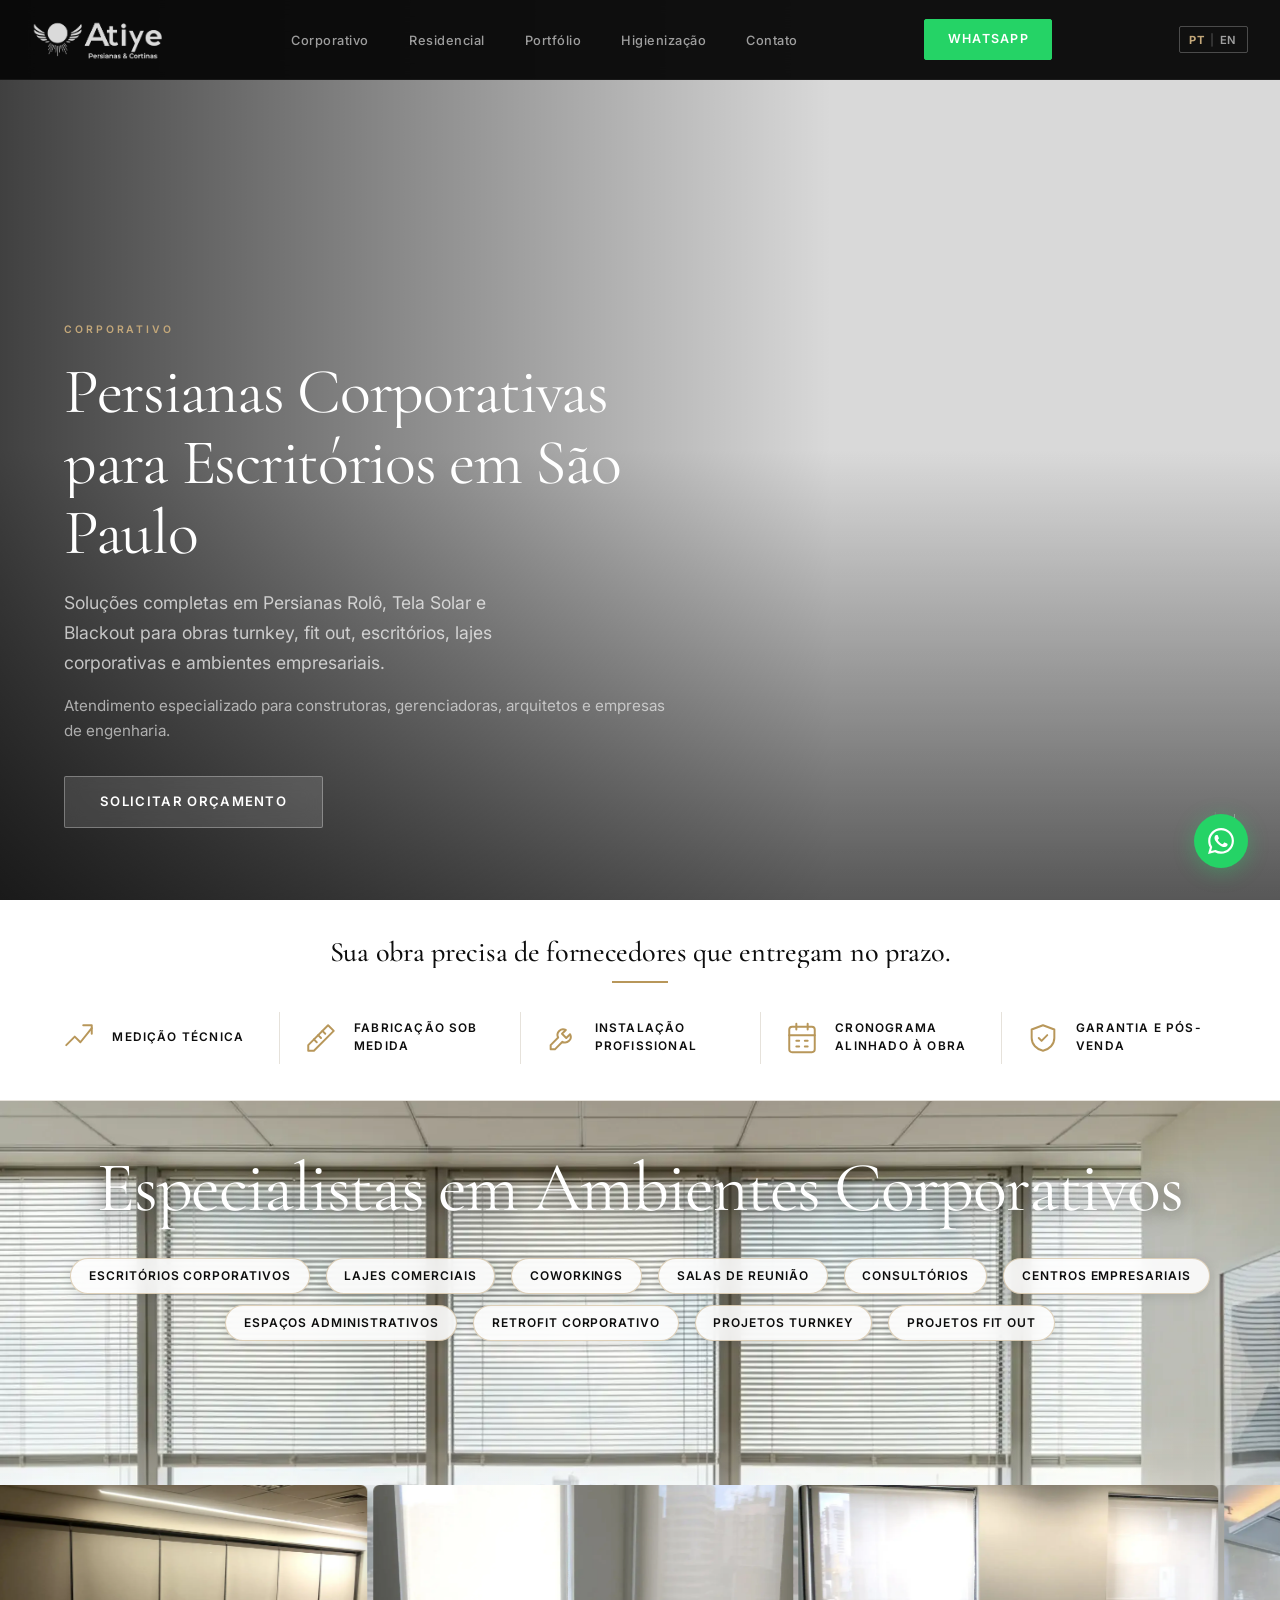
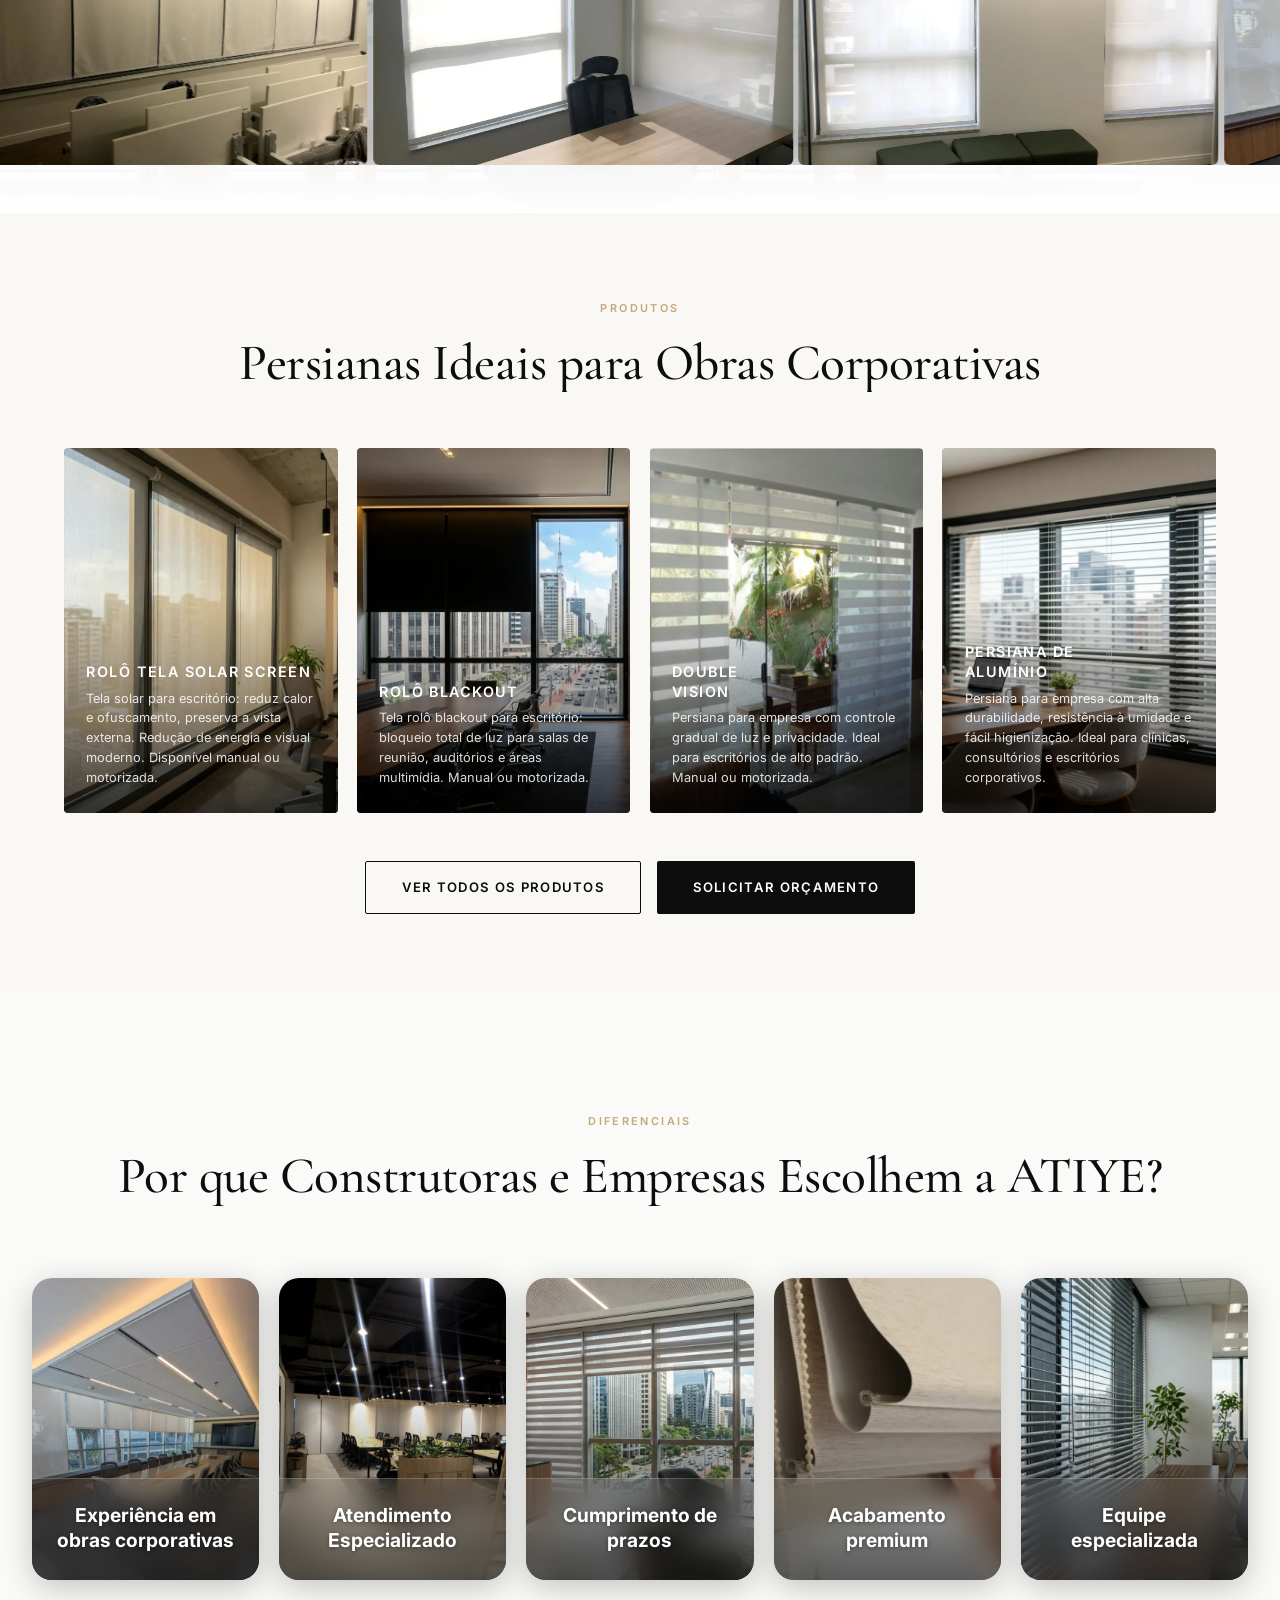
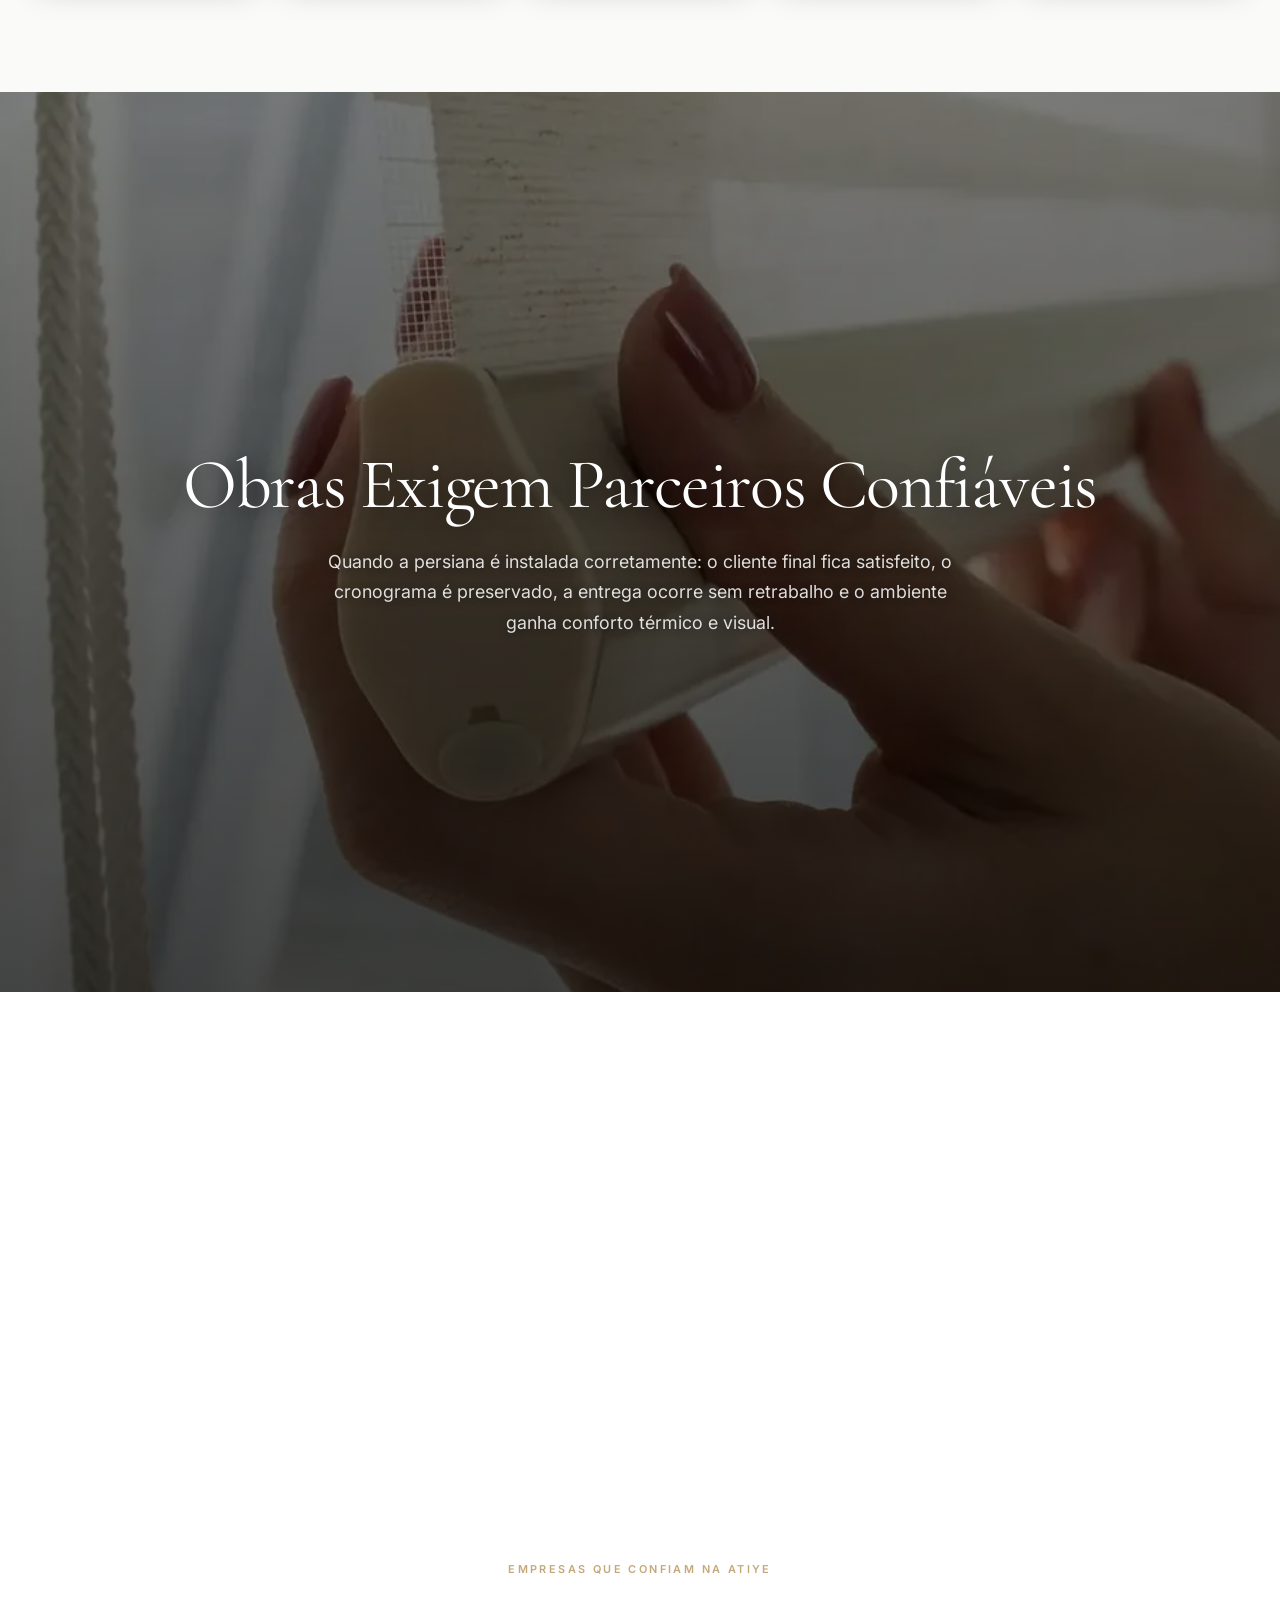
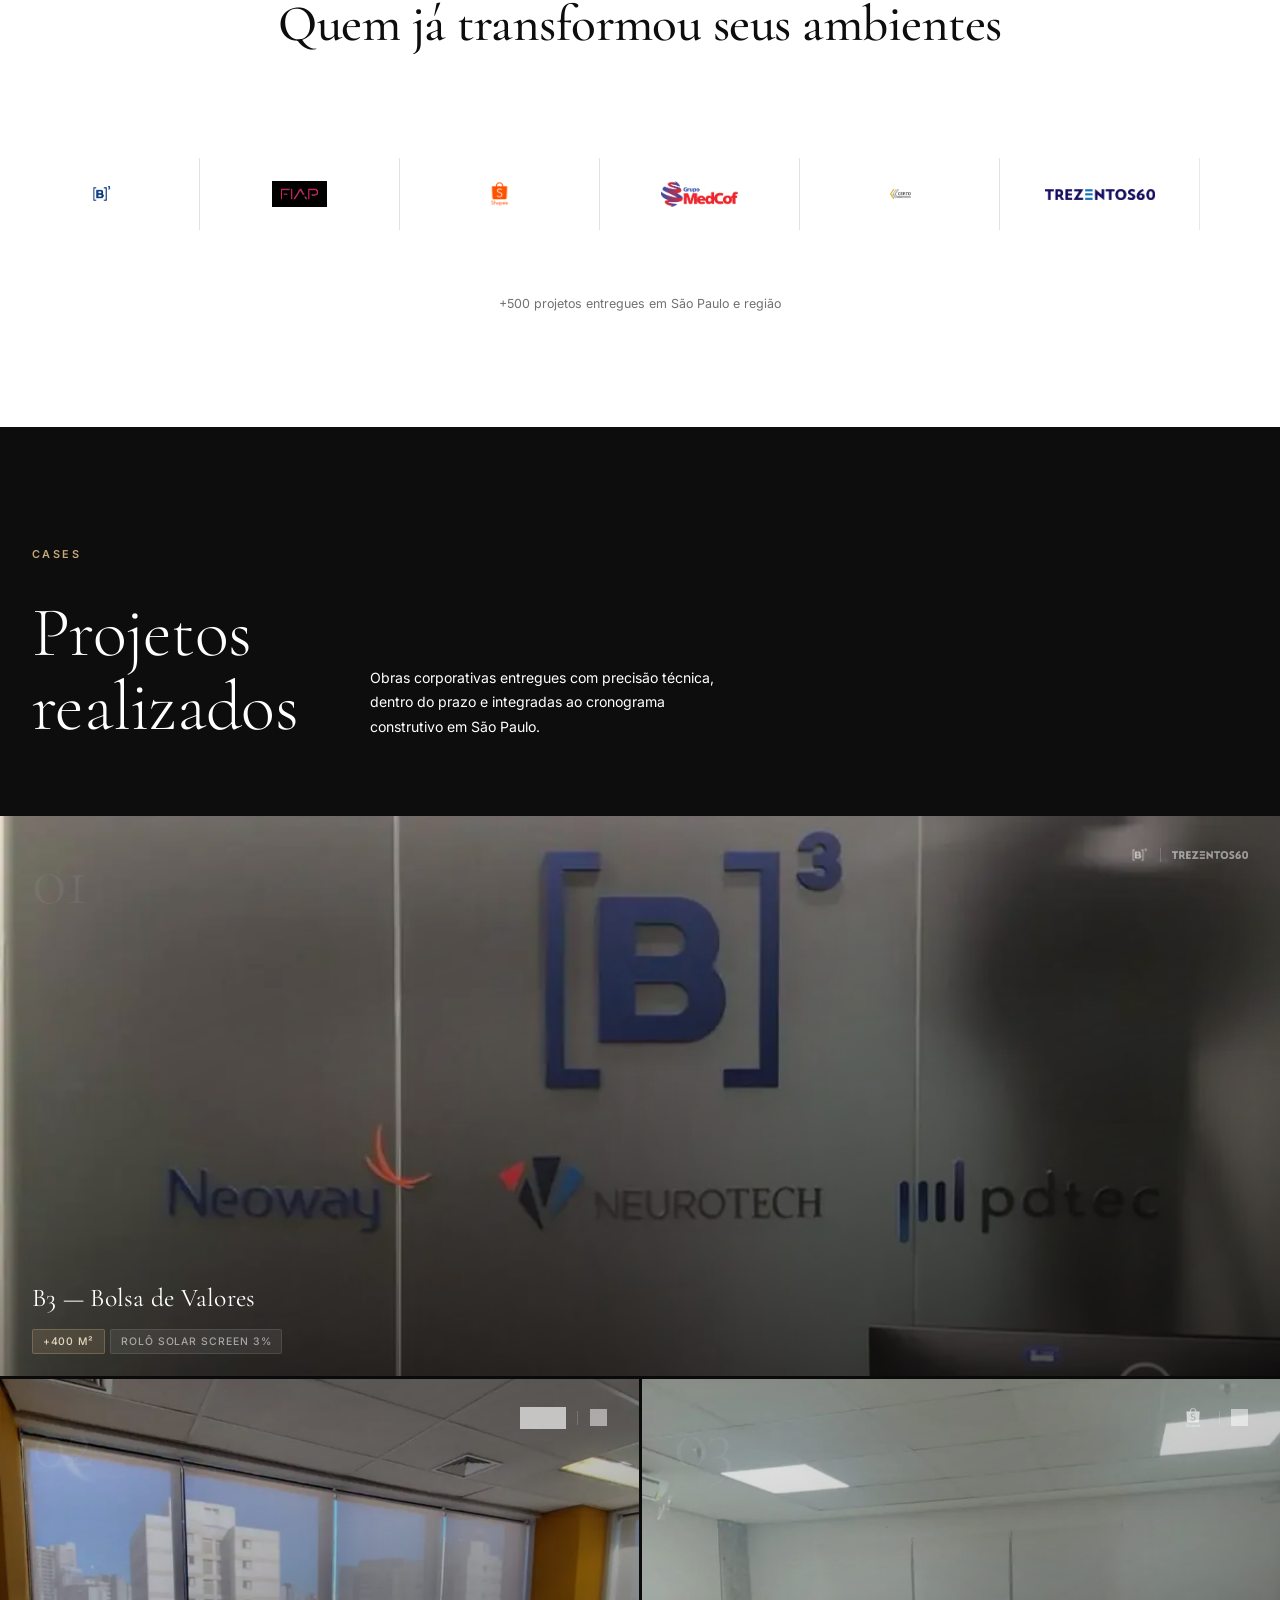
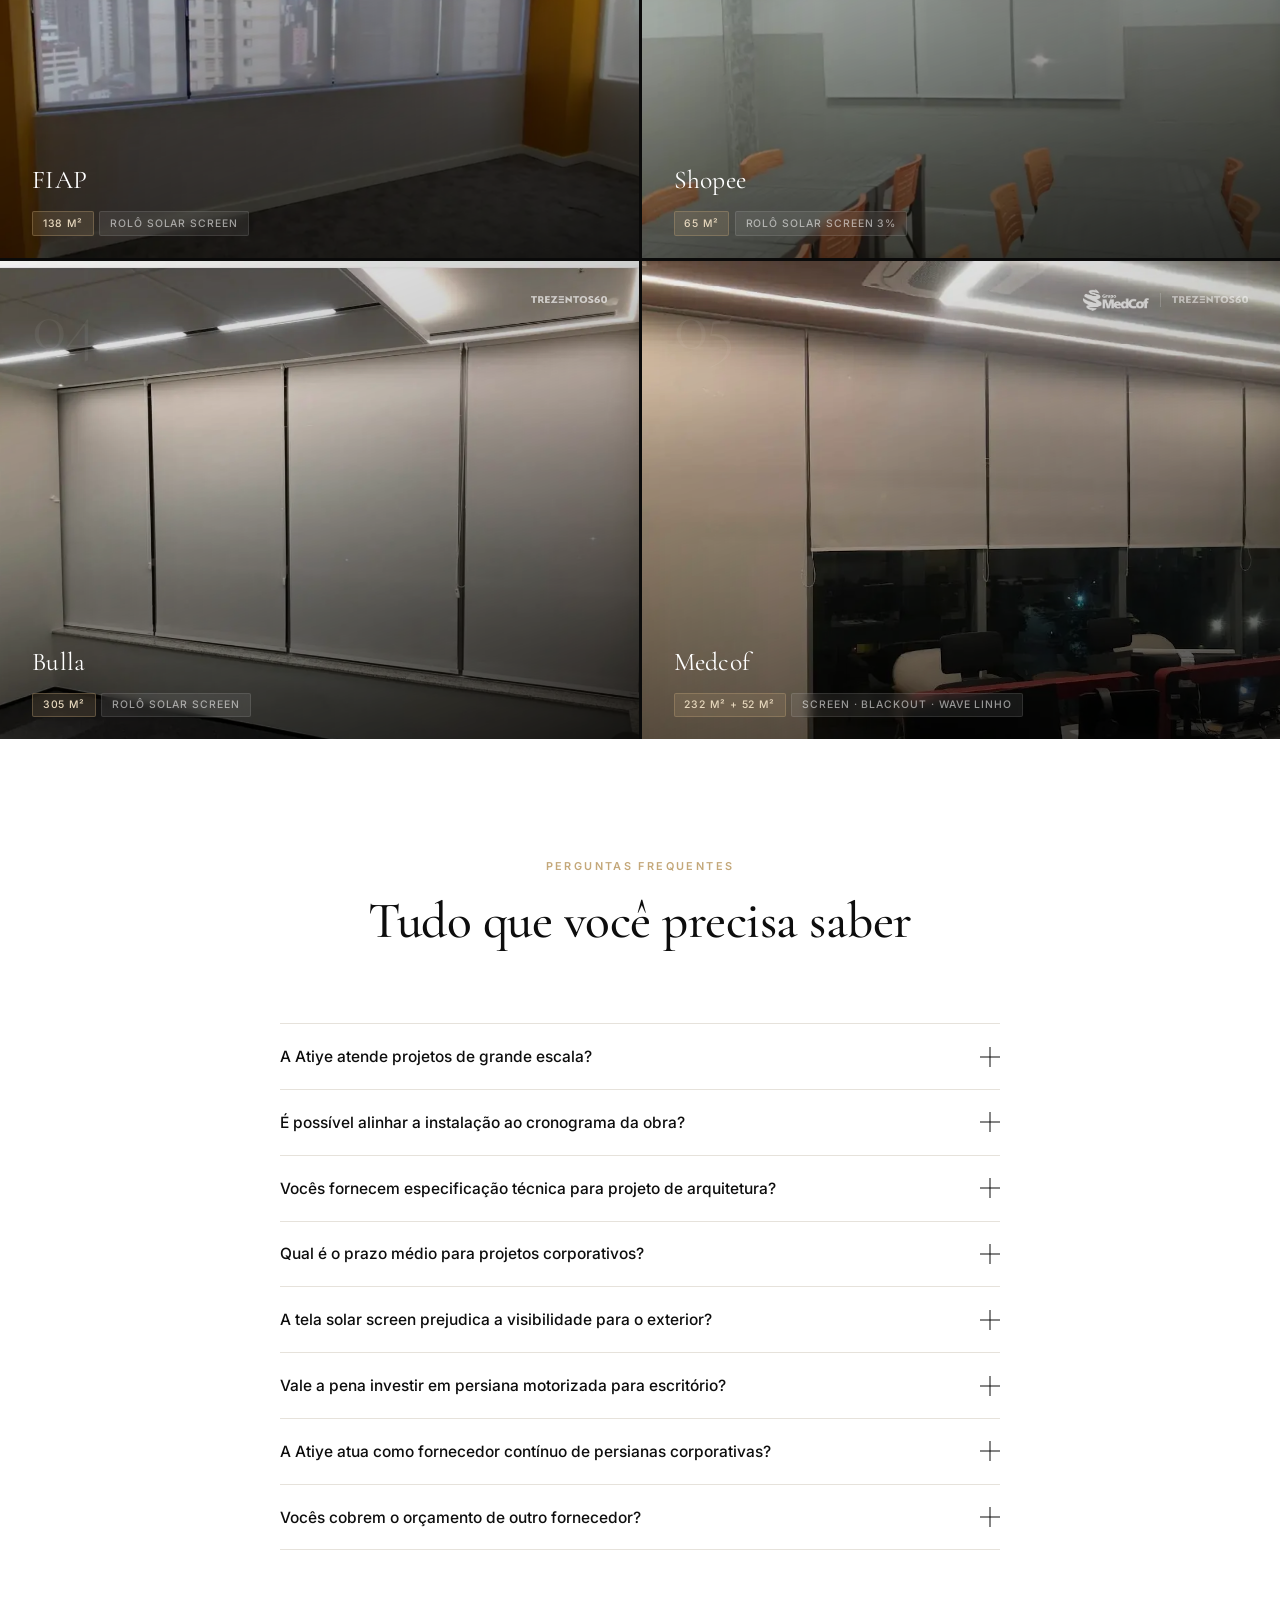
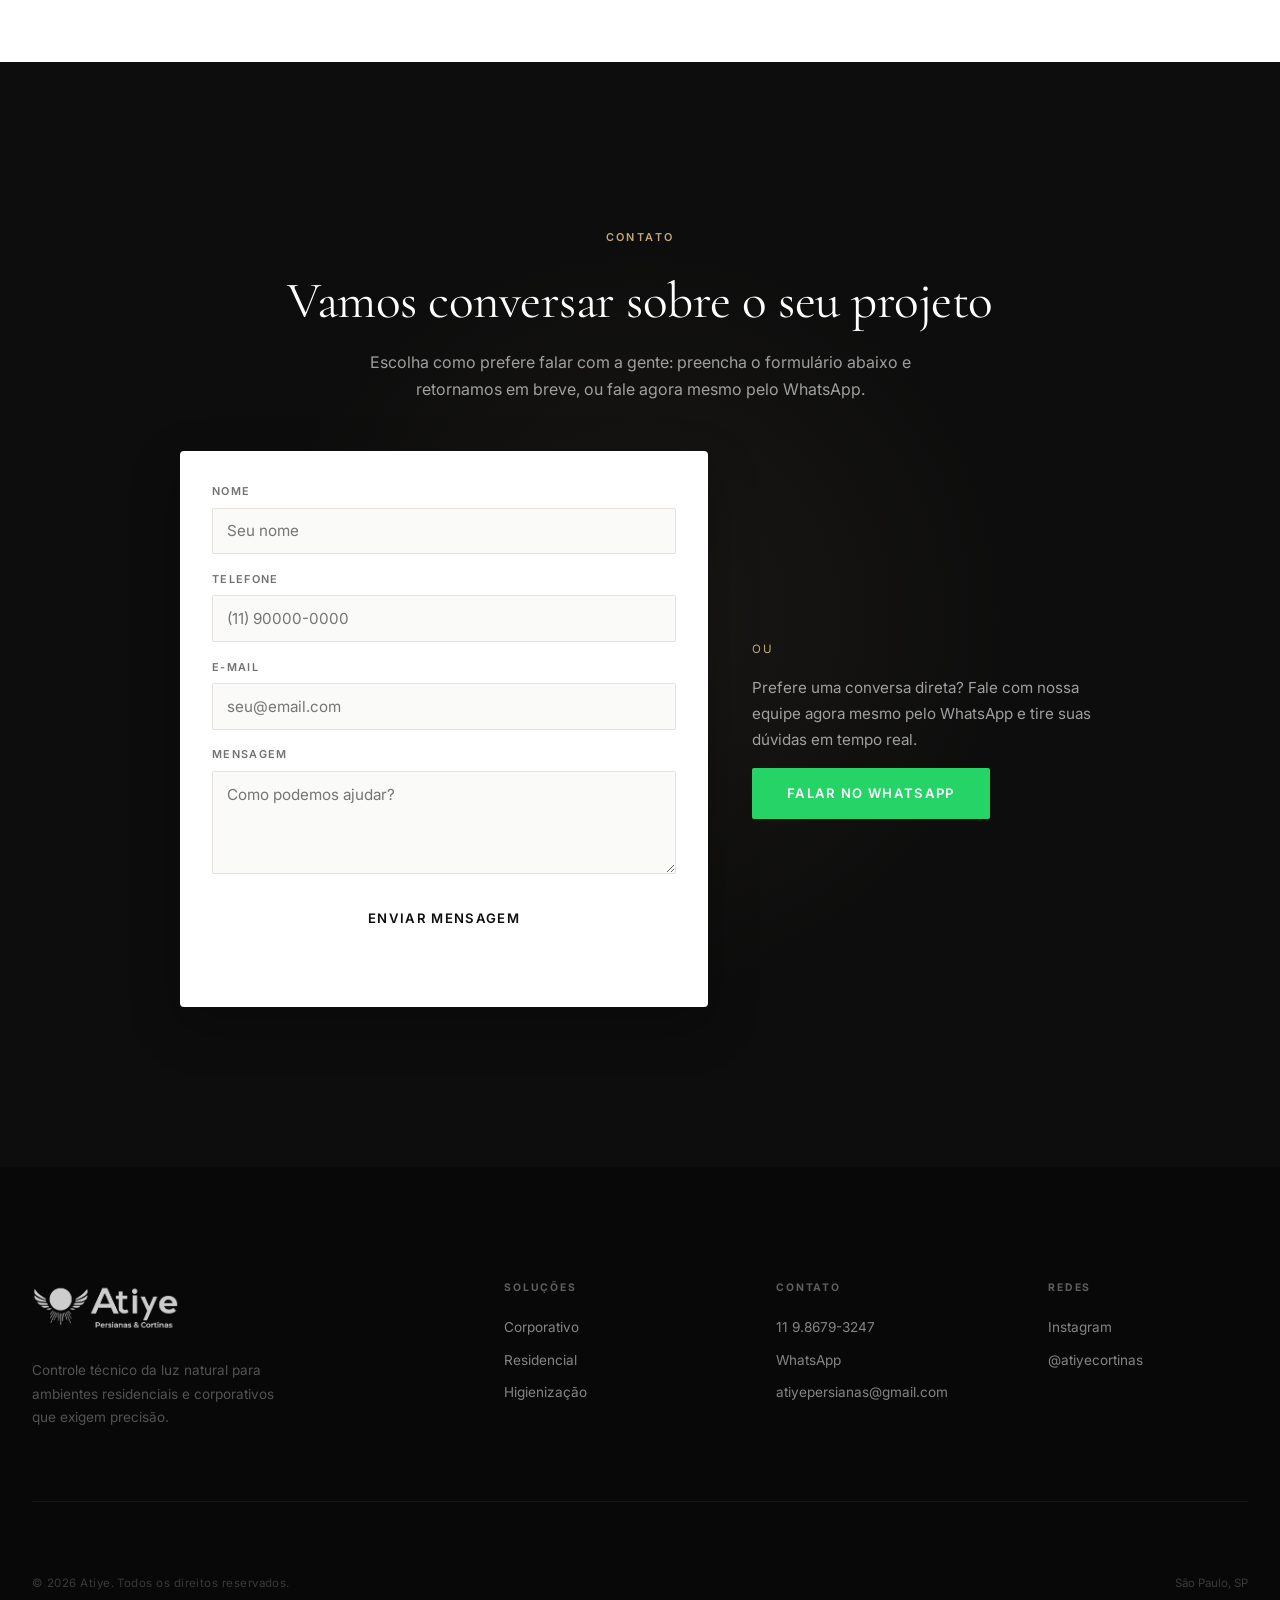
==== commit 97128770: "ajustes" ====
--- a/corporativo.html
+++ b/corporativo.html
@@ -985,6 +985,15 @@
             </button>
             <div class="faq-answer">
               <p data-i18n="corp-faq-a7">Sim. Empresas que precisam repor ou ampliar instalações de persianas corporativas ao longo do tempo podem contar com a Atiye como fornecedor recorrente. Mantemos histórico de materiais e especificações de projetos anteriores, o que agiliza novas etapas sem necessidade de reemissão de projetos técnicos. Atendemos tanto a solicitação pontual por ambiente quanto contratos de fornecimento para múltiplos andares ou unidades.</p>
+            </div>
+          </div>
+          <div class="faq-item">
+            <button class="faq-question">
+              <span data-i18n="corp-faq-q8">Vocês cobrem o orçamento de outro fornecedor?</span>
+              <span class="faq-icon" aria-hidden="true"></span>
+            </button>
+            <div class="faq-answer">
+              <p data-i18n="corp-faq-a8">Sim, cobrimos qualquer orçamento comprovado. Basta apresentar o orçamento em papel timbrado, com CNPJ do fornecedor concorrente, desde que seja para o mesmo tipo de produto e especificação técnica (mesmo material, medida e acabamento). Envie pelo WhatsApp que analisamos e retornamos com a nossa melhor condição.</p>
             </div>
           </div>
         </div>
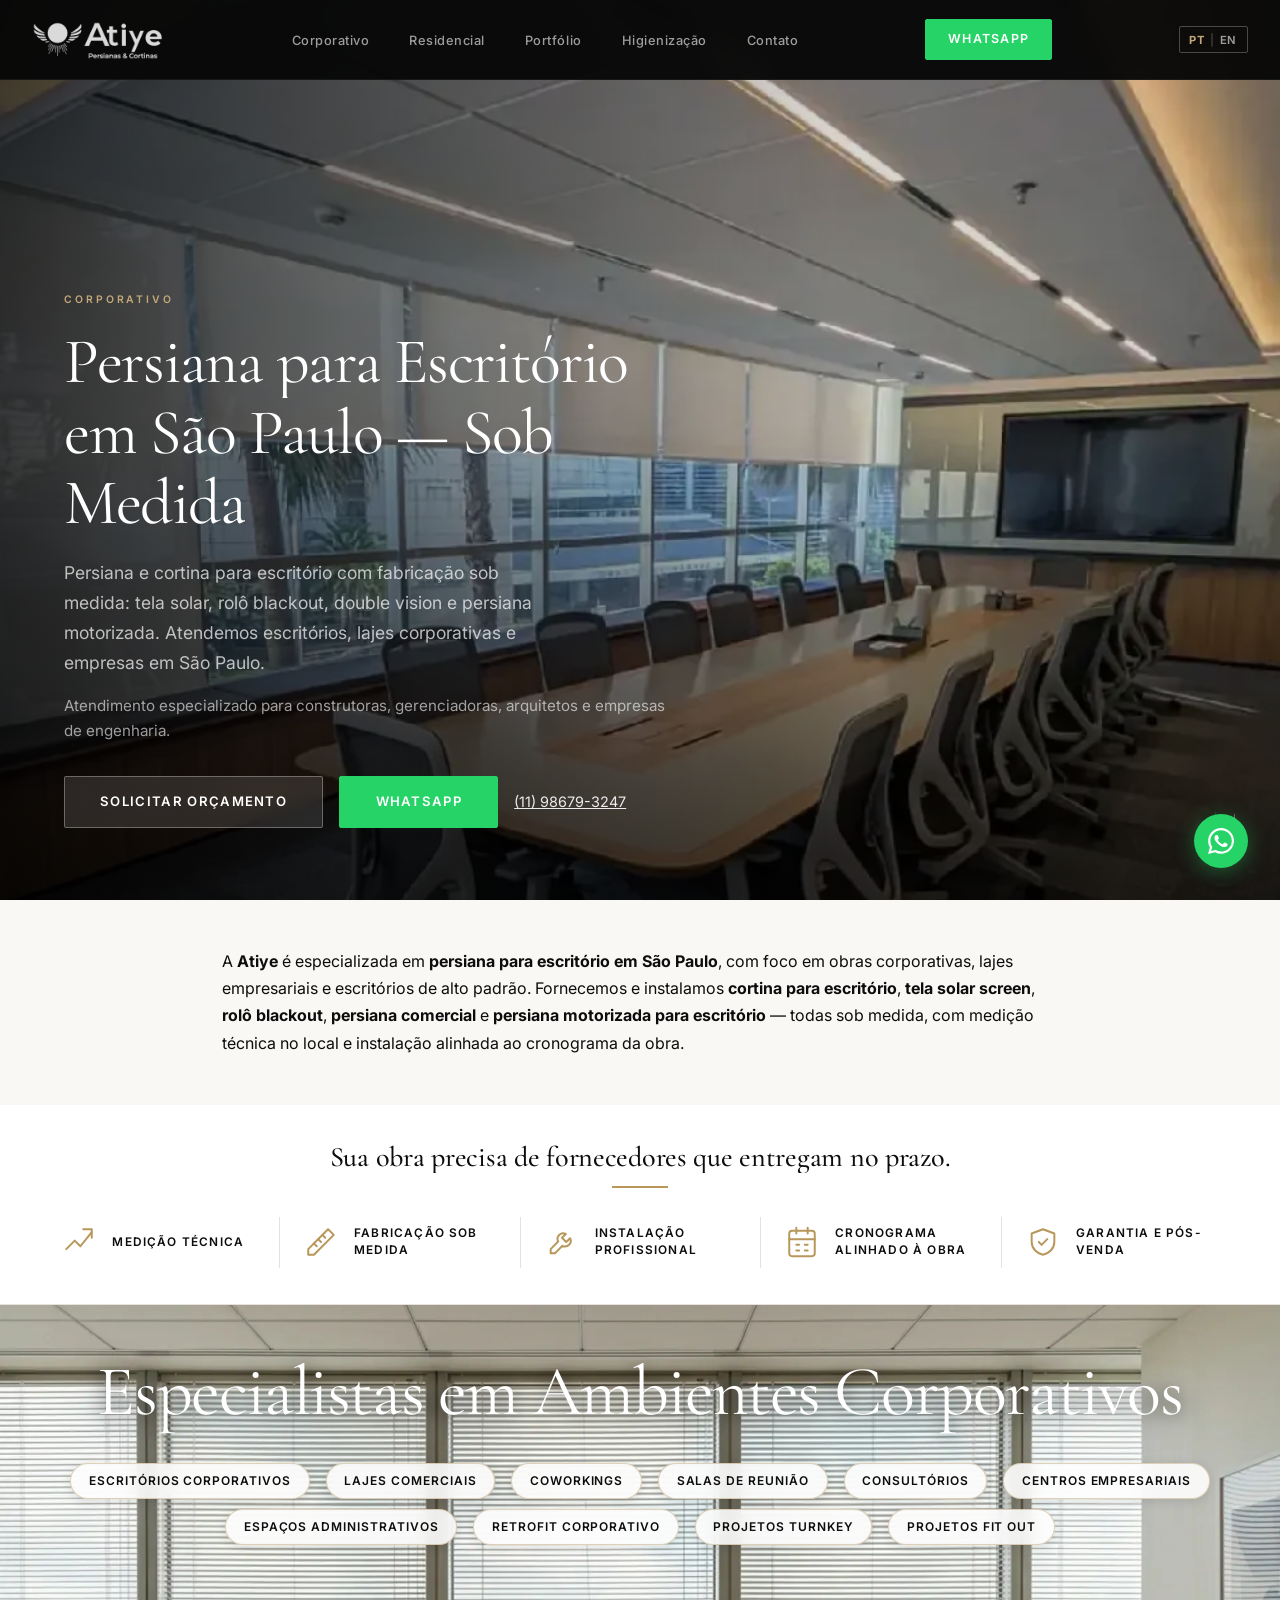
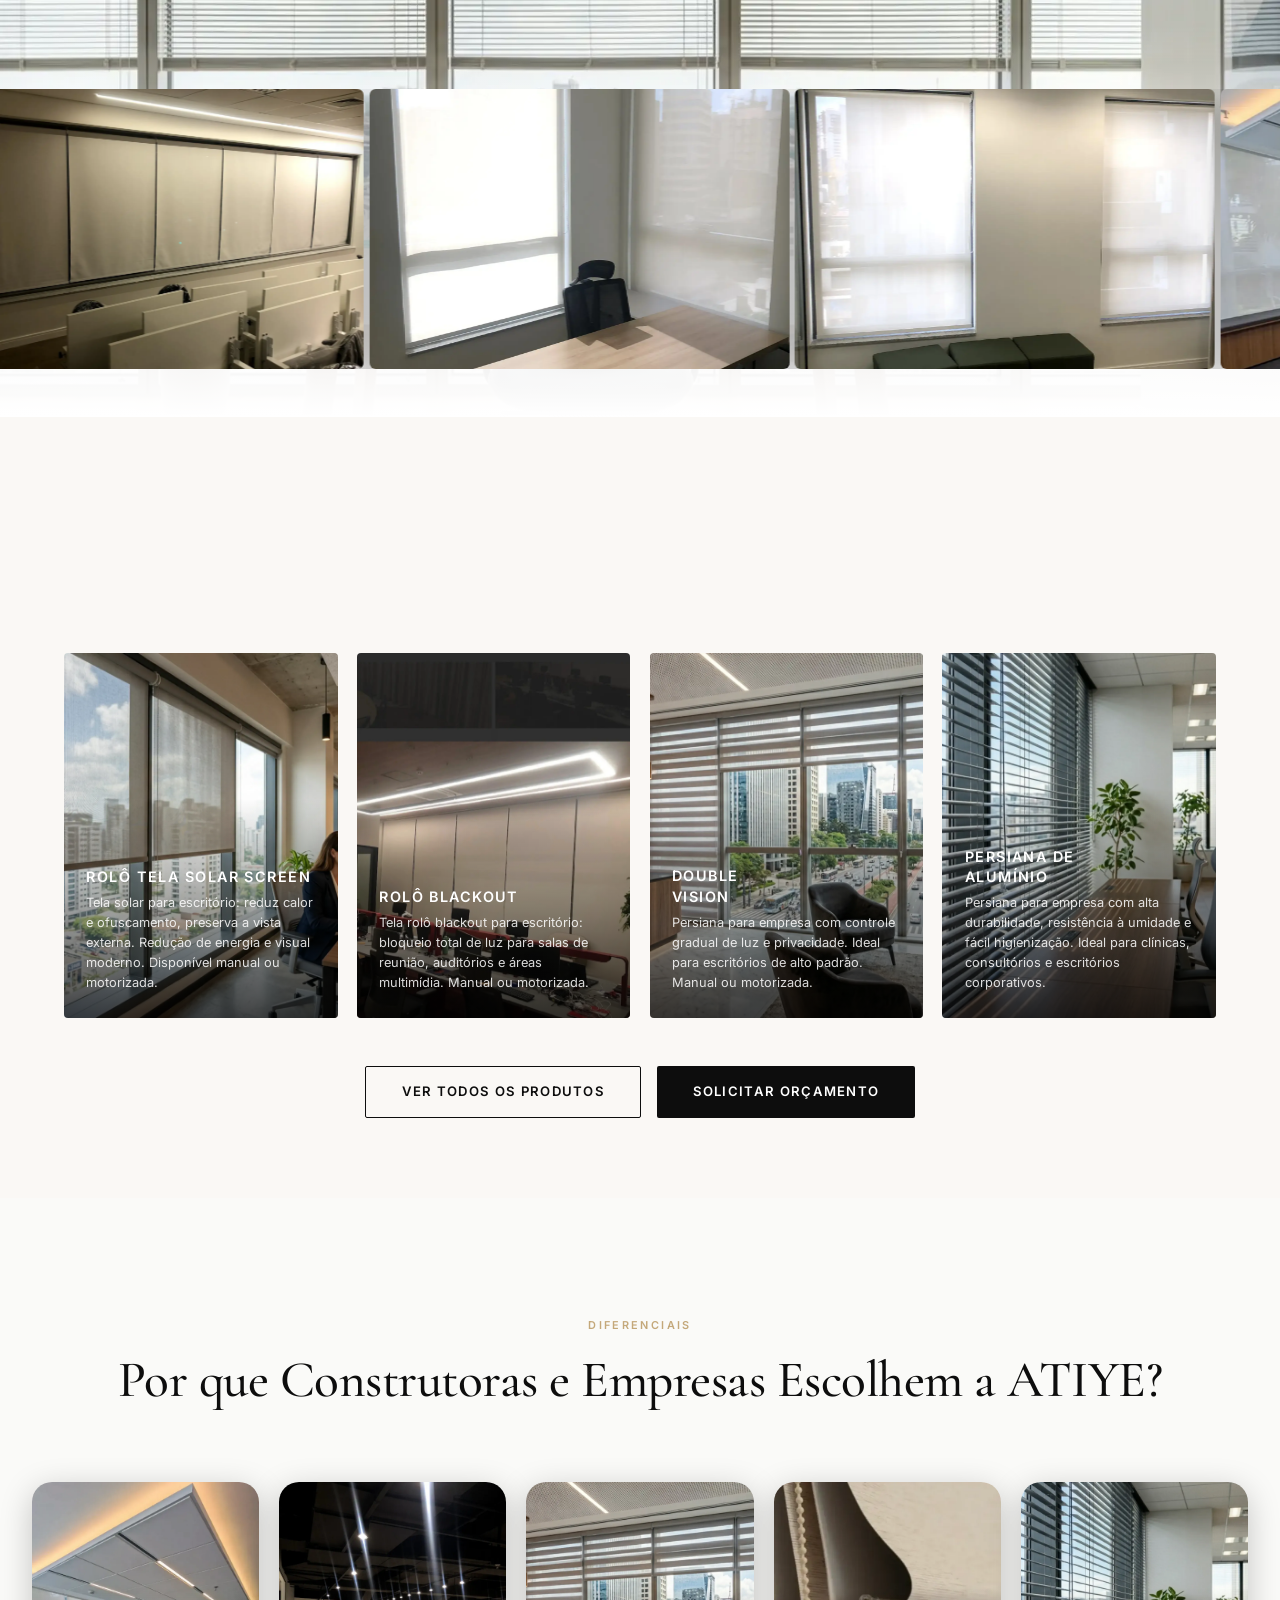
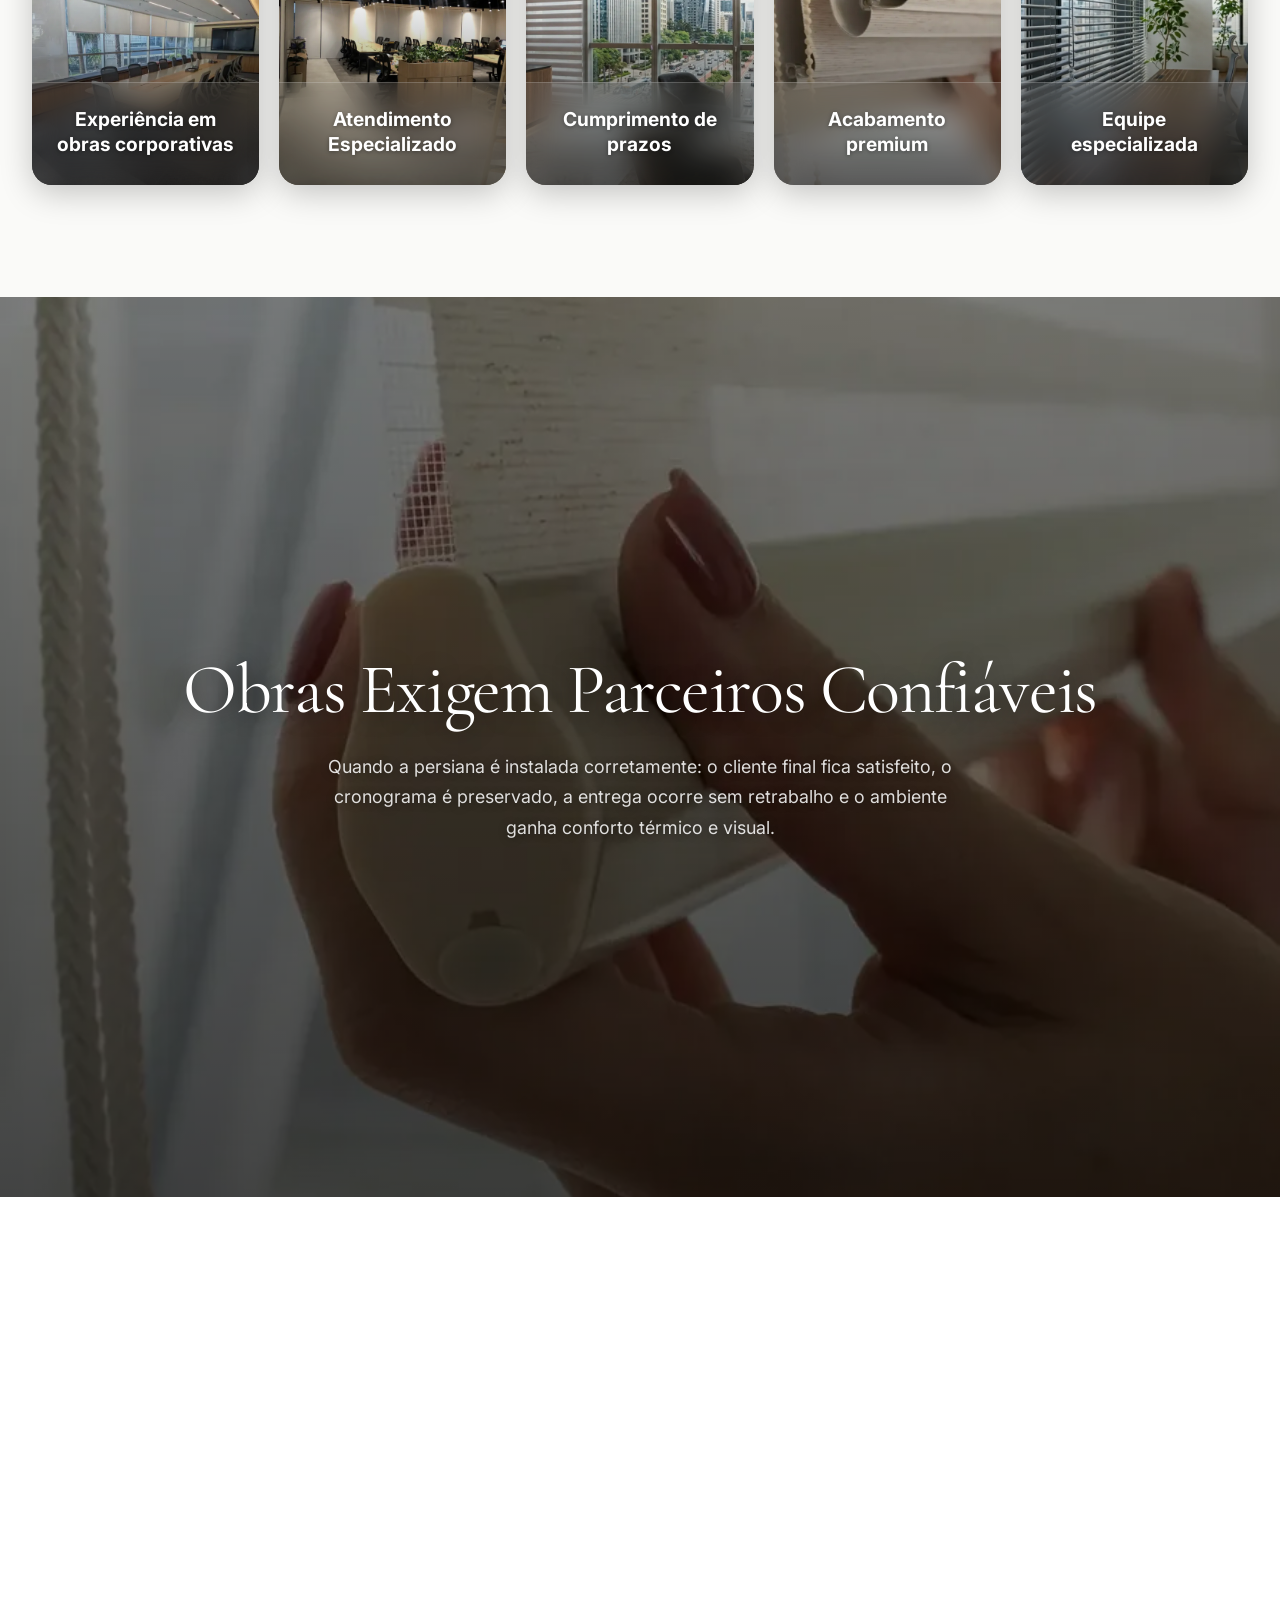
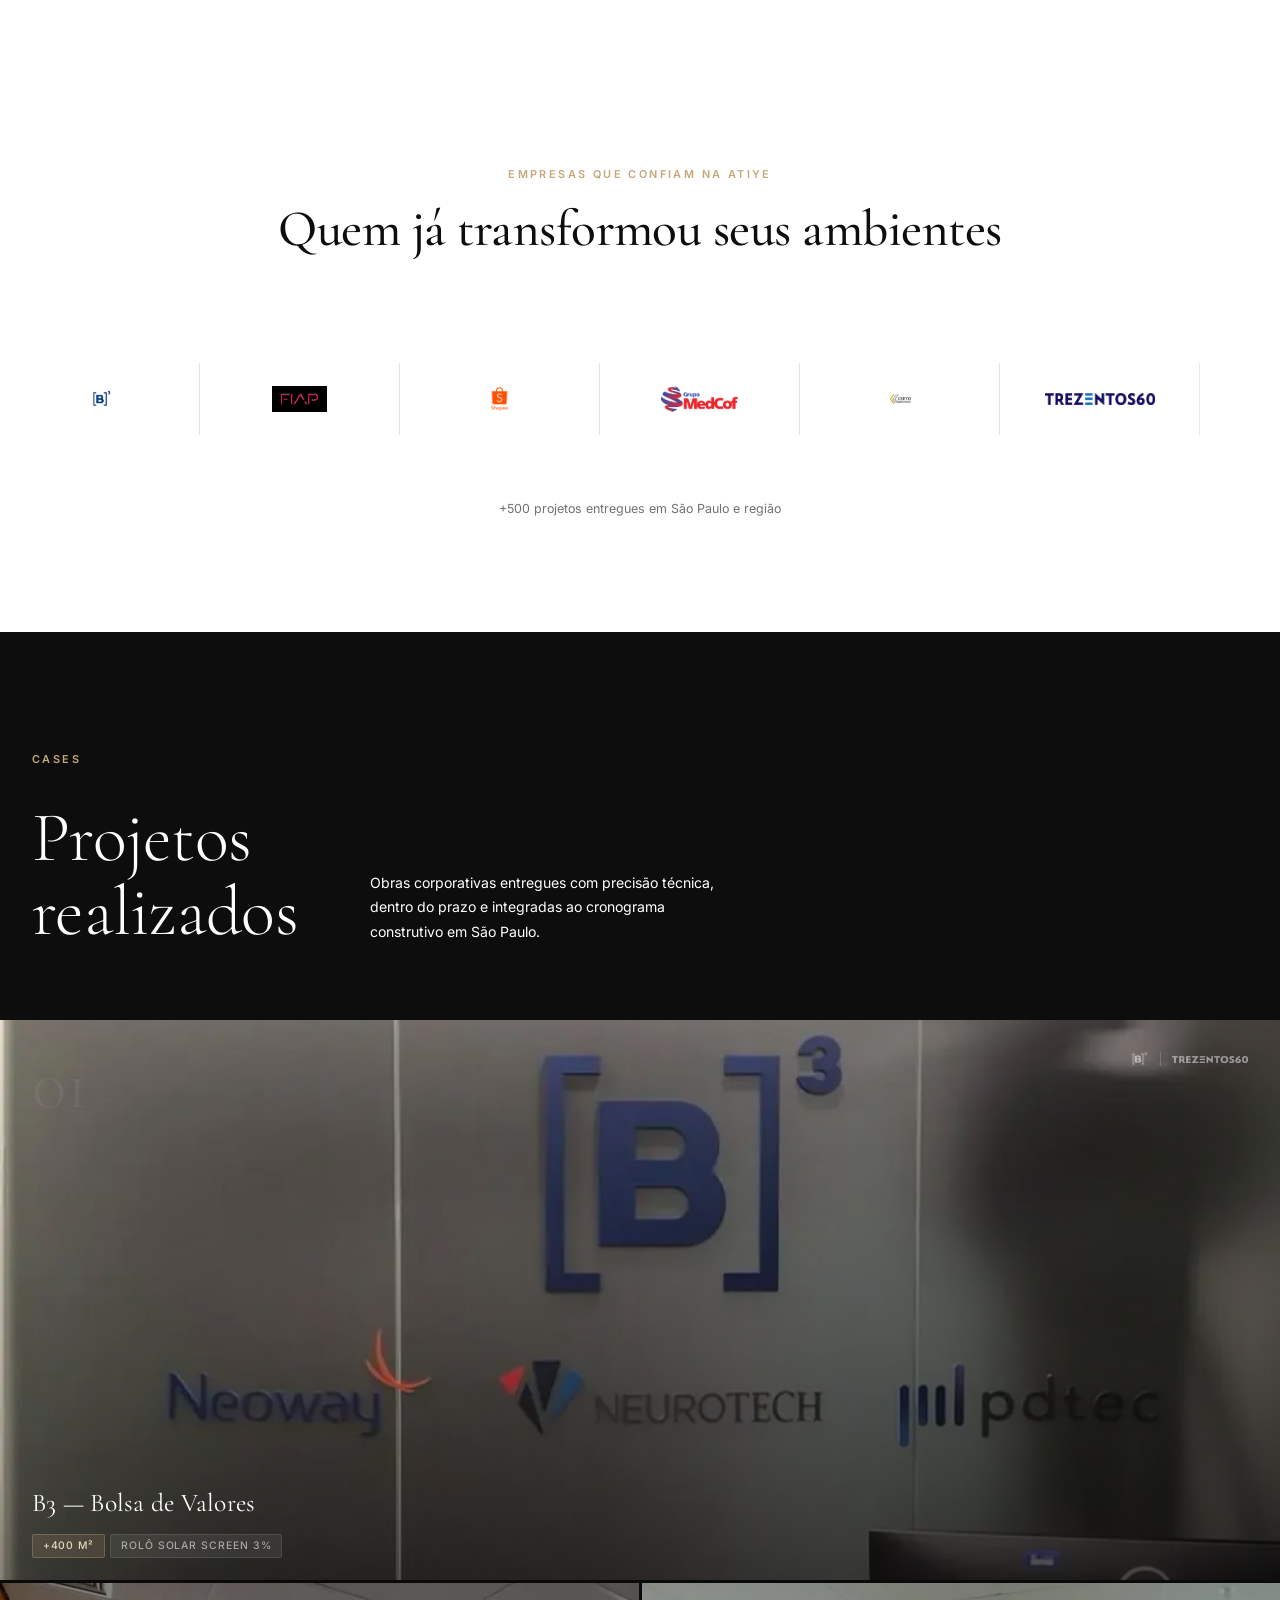
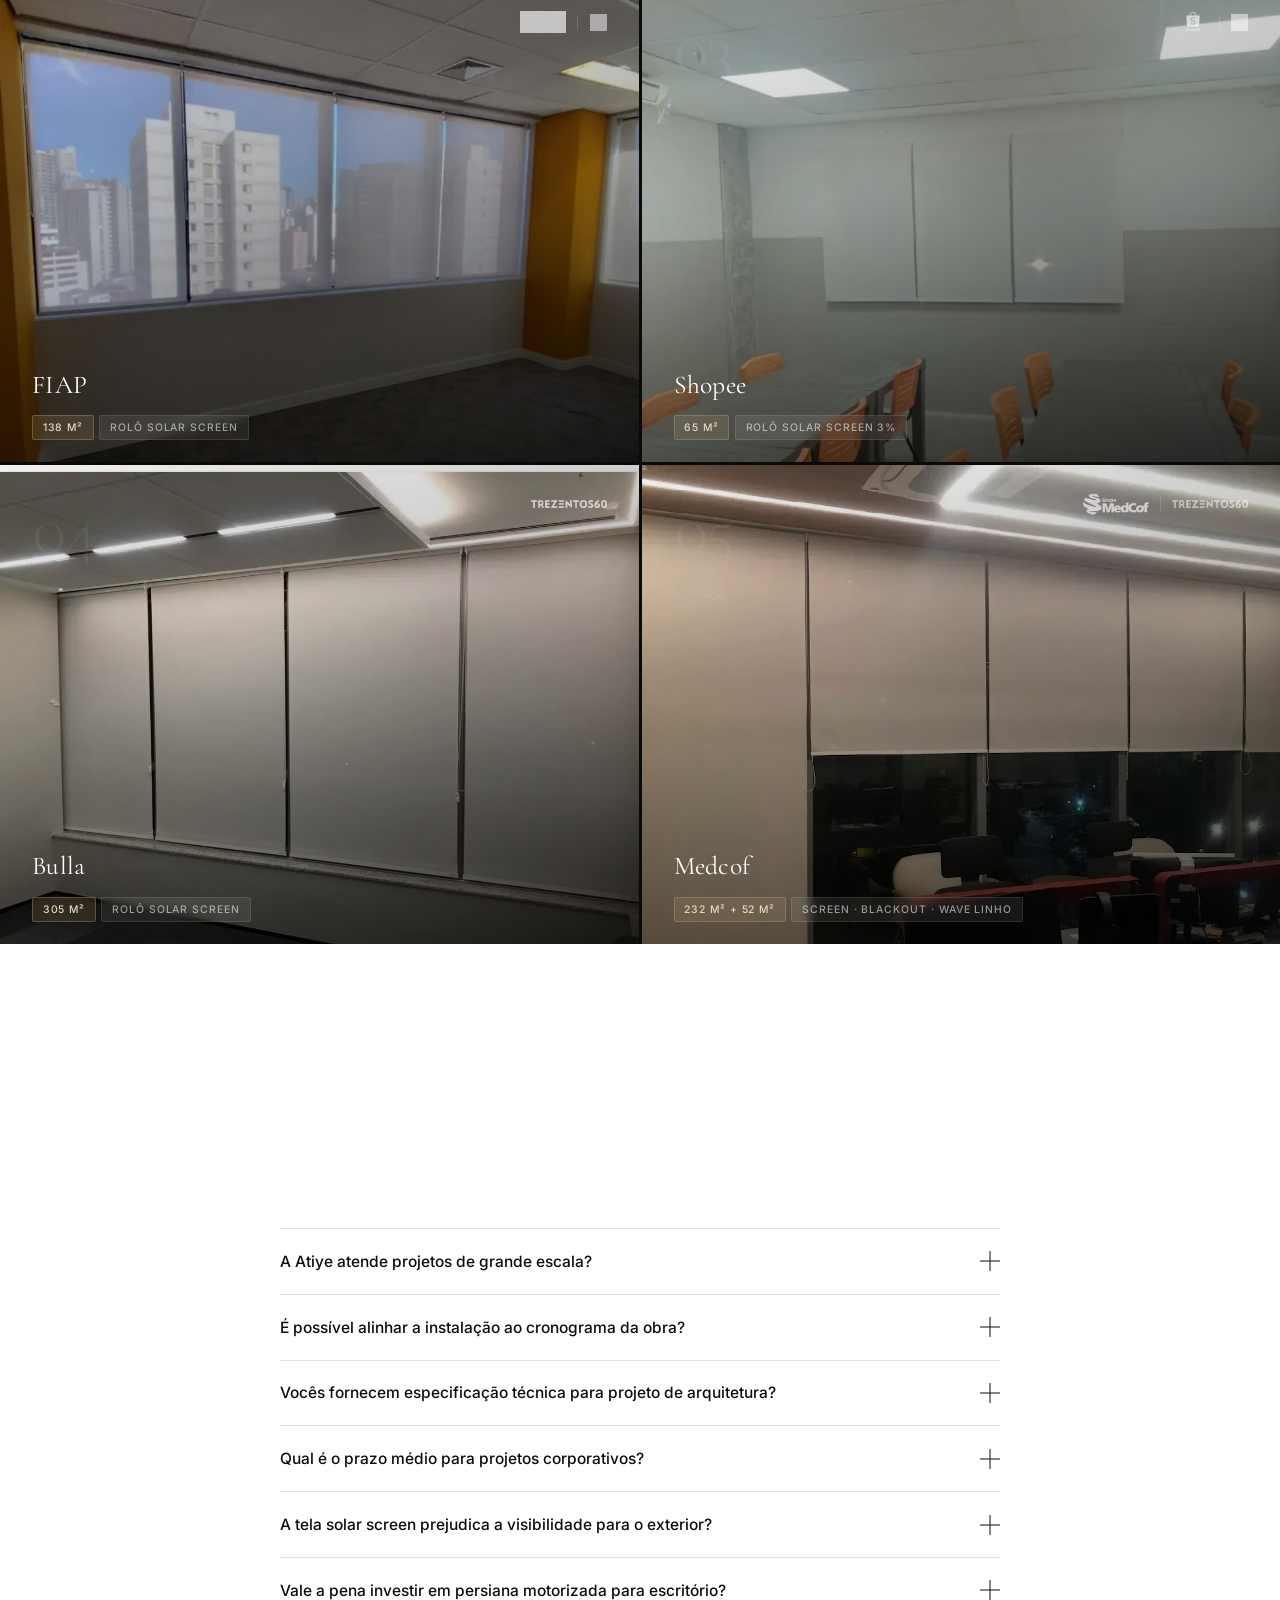
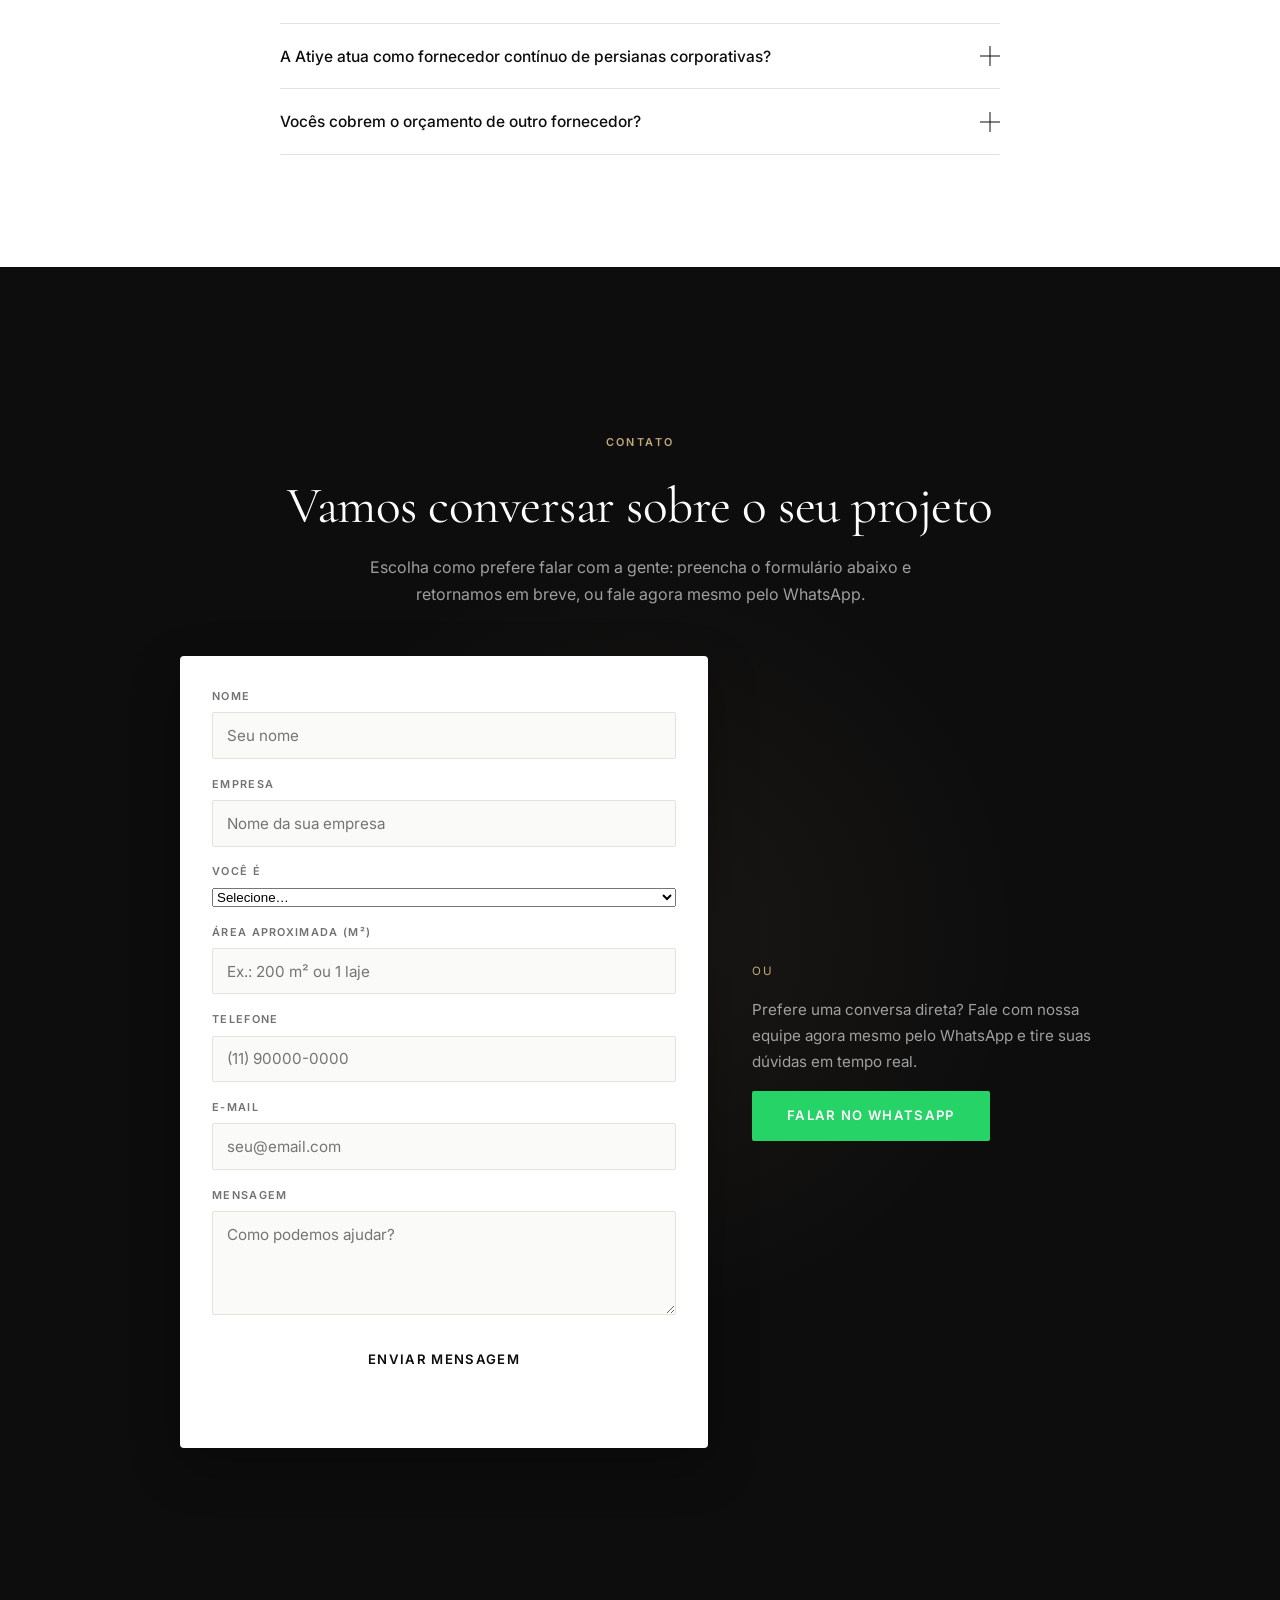
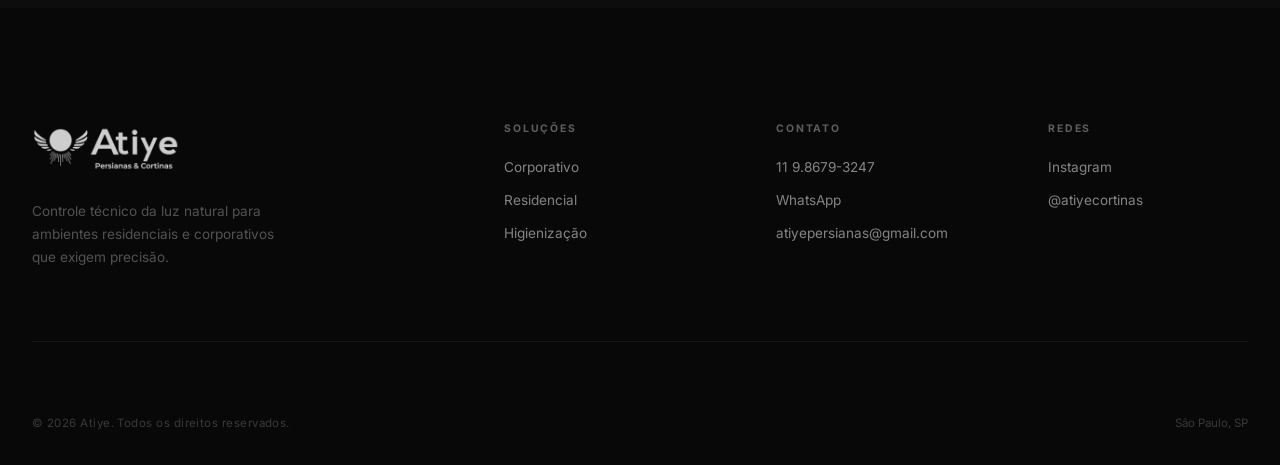
==== commit 63354392: "ajustes corporativo" ====
--- a/corporativo.html
+++ b/corporativo.html
@@ -10,25 +10,24 @@
   <!-- End Google Tag Manager -->
   <meta charset="UTF-8" />
   <meta name="viewport" content="width=device-width, initial-scale=1.0" />
-  <meta name="description" content="Atiye Corporativo: Persianas e cortinas para escritórios e empresas em São Paulo. Tela solar, rolô blackout, double vision e persiana motorizada — fornecimento e instalação para projetos corporativos." />
-  <title>Corporativo | Atiye - Persianas e Cortinas para Escritórios em São Paulo</title>
+  <meta name="description" content="Persiana para escritório em São Paulo: tela solar, rolô blackout, double vision e persiana motorizada sob medida. Fornecimento e instalação para escritórios, lajes corporativas e empresas." />
+  <title>Persiana para Escritório em São Paulo | Atiye Corporativo</title>
   <link rel="canonical" href="https://atiyepersianas.com.br/corporativo.html" />
   <link rel="alternate" hreflang="pt-BR" href="https://atiyepersianas.com.br/corporativo.html" />
-  <link rel="alternate" hreflang="en"    href="https://atiyepersianas.com.br/corporativo.html" />
   <link rel="alternate" hreflang="x-default" href="https://atiyepersianas.com.br/corporativo.html" />
   <!-- Open Graph -->
   <meta property="og:type"        content="website" />
   <meta property="og:site_name"   content="Atiye Persianas" />
   <meta property="og:locale"      content="pt_BR" />
   <meta property="og:url"         content="https://atiyepersianas.com.br/corporativo.html" />
-  <meta property="og:title"       content="Corporativo | Atiye - Persianas e Cortinas para Escritórios em São Paulo" />
-  <meta property="og:description" content="Persianas e cortinas para escritórios e empresas em São Paulo. Tela solar, rolô blackout, double vision e persiana motorizada — fornecimento e instalação para projetos corporativos." />
+  <meta property="og:title"       content="Persiana para Escritório em São Paulo | Atiye Corporativo" />
+  <meta property="og:description" content="Persiana para escritório em São Paulo: tela solar, rolô blackout, double vision e persiana motorizada sob medida. Fornecimento e instalação para escritórios, lajes corporativas e empresas." />
   <meta property="og:image"       content="https://atiyepersianas.com.br/assets/escritorio/IMG_2182.webp" />
   <meta property="og:image:alt"   content="Persianas corporativas Atiye em escritório em São Paulo" />
   <!-- Twitter Card -->
   <meta name="twitter:card"        content="summary_large_image" />
-  <meta name="twitter:title"       content="Corporativo | Atiye - Persianas e Cortinas para Escritórios em São Paulo" />
-  <meta name="twitter:description" content="Persianas e cortinas para escritórios e empresas em São Paulo. Tela solar, rolô blackout, double vision e persiana motorizada — fornecimento e instalação para projetos corporativos." />
+  <meta name="twitter:title"       content="Persiana para Escritório em São Paulo | Atiye Corporativo" />
+  <meta name="twitter:description" content="Persiana para escritório em São Paulo: tela solar, rolô blackout, double vision e persiana motorizada sob medida. Fornecimento e instalação para escritórios, lajes corporativas e empresas." />
   <meta name="twitter:image"       content="https://atiyepersianas.com.br/assets/escritorio/IMG_2182.webp" />
 
   <link rel="icon" type="image/x-icon" href="assets/favicon.ico" />
@@ -39,10 +38,9 @@
   <link rel="preload" as="style" href="https://fonts.googleapis.com/css2?family=Cormorant+Garamond:ital,wght@0,300;0,400;0,500;1,300;1,400&family=Inter:wght@300;400;500;600;700&display=swap" onload="this.onload=null;this.rel='stylesheet'" />
   <noscript><link rel="stylesheet" href="https://fonts.googleapis.com/css2?family=Cormorant+Garamond:ital,wght@0,300;0,400;0,500;1,300;1,400&family=Inter:wght@300;400;500;600;700&display=swap" /></noscript>
 
-  <link rel="preload" as="style" href="styles.css?v=20260629" onload="this.onload=null;this.rel='stylesheet'" />
-  <noscript><link rel="stylesheet" href="styles.css?v=20260629" /></noscript>
-  <link rel="preload" as="style" href="styles-landing.css?v=20260629" onload="this.onload=null;this.rel='stylesheet'" />
-  <noscript><link rel="stylesheet" href="styles-landing.css?v=20260629" /></noscript>
+  <link rel="stylesheet" href="styles.css?v=20260629" />
+  <link rel="stylesheet" href="styles-landing.css?v=20260629" />
+  <link rel="preload" as="image" href="assets/escritorio/IMG_2182.webp" fetchpriority="high" />
   <style>
     /* â”€â”€ Hero Scroll Snap + Sticky â”€â”€ */
     html {
@@ -90,10 +88,6 @@
     }
     .dif-item:first-child { border-left: none; }
     .dif-item svg { width: 34px; height: 34px; flex-shrink: 0; stroke: var(--color-accent, #b8975a); fill: none; stroke-width: 1.4; stroke-linecap: round; stroke-linejoin: round; }
-    .dif-item h3 {
-      font-size: 0.74rem; font-weight: 600; letter-spacing: 0.1em;
-      text-transform: uppercase; color: var(--color-ink, #1a1814); line-height: 1.5;
-    }
 
     @media (max-width: 1024px) {
       .dif-strip-grid { grid-template-columns: repeat(3, 1fr); row-gap: 2rem; }
@@ -339,7 +333,132 @@
       0%, 100% { transform: scaleY(1); transform-origin: top; }
       50%       { transform: scaleY(1.5); transform-origin: top; }
     }
+
+    /* ── SEO intro block ── */
+    .corp-intro-seo {
+      padding: 3rem 5vw;
+      background: #faf8f5;
+    }
+    .corp-intro-seo .container {
+      max-width: 900px;
+      margin: 0 auto;
+    }
+    .corp-intro-seo p {
+      font-family: 'Inter', sans-serif;
+      font-size: 1rem;
+      line-height: 1.7;
+      color: var(--color-ink, #1a1814);
+    }
+
+    /* ── Hero CTA group ── */
+    .hero-cta-group {
+      display: flex;
+      align-items: center;
+      gap: 1rem;
+      flex-wrap: wrap;
+    }
+    .hero-cta-group .cta-tel {
+      color: #fff;
+      text-decoration: underline;
+      font-size: 0.9rem;
+      opacity: 0.9;
+    }
+    .hero-cta-group .cta-tel:hover { opacity: 1; }
+    @media (max-width: 640px) {
+      .hero-cta-group { flex-direction: column; align-items: stretch; }
+      .hero-cta-group .cta-button { width: 100%; text-align: center; }
+      .hero-cta-group .cta-tel { text-align: center; }
+    }
+
+    /* ── Diferenciais card labels (semantic fix: no longer h3) ── */
+    .dif-item-label {
+      font-size: 0.74rem; font-weight: 600; letter-spacing: 0.1em;
+      text-transform: uppercase; color: var(--color-ink, #1a1814); line-height: 1.5;
+      margin: 0;
+    }
+
   </style>
+
+  <script type="application/ld+json">
+  {
+    "@context": "https://schema.org",
+    "@type": "LocalBusiness",
+    "@id": "https://atiyepersianas.com.br/#business",
+    "name": "Atiye Persianas",
+    "image": "https://atiyepersianas.com.br/assets/logo_atiye_fundo_branco.webp",
+    "url": "https://atiyepersianas.com.br/corporativo.html",
+    "telephone": "+55-11-98679-3247",
+    "priceRange": "$$",
+    "address": {
+      "@type": "PostalAddress",
+      "addressLocality": "São Paulo",
+      "addressRegion": "SP",
+      "addressCountry": "BR"
+    },
+    "areaServed": { "@type": "City", "name": "São Paulo" },
+    "sameAs": ["https://instagram.com/atiyecortinas"]
+  }
+  </script>
+
+  <script type="application/ld+json">
+  {
+    "@context": "https://schema.org",
+    "@type": "Service",
+    "serviceType": "Persiana para escritório sob medida",
+    "provider": { "@id": "https://atiyepersianas.com.br/#business" },
+    "areaServed": { "@type": "City", "name": "São Paulo" },
+    "description": "Fornecimento e instalação de persianas para escritórios, lajes corporativas e ambientes empresariais em São Paulo. Tela solar, rolô blackout, double vision e persiana motorizada."
+  }
+  </script>
+
+  <script type="application/ld+json">
+  {
+    "@context": "https://schema.org",
+    "@type": "FAQPage",
+    "mainEntity": [
+      {
+        "@type": "Question",
+        "name": "A Atiye atende projetos de grande escala?",
+        "acceptedAnswer": { "@type": "Answer", "text": "Sim. Temos capacidade para projetos corporativos com múltiplos andares e ambientes. Quanto maior o projeto, mais eficiente fica a logística e o custo por m². Atendemos construtoras, incorporadoras e gestores de facilities." }
+      },
+      {
+        "@type": "Question",
+        "name": "É possível alinhar a instalação ao cronograma da obra?",
+        "acceptedAnswer": { "@type": "Answer", "text": "Sempre. A integração ao cronograma de obra faz parte do nosso processo. Trabalhamos com o gestor de projeto para definir o momento certo de entrada, sem atrasar etapas anteriores nem ser atrasado por elas." }
+      },
+      {
+        "@type": "Question",
+        "name": "Vocês fornecem especificação técnica para projeto de arquitetura?",
+        "acceptedAnswer": { "@type": "Answer", "text": "Sim. Fornecemos memorial descritivo, ficha técnica dos materiais e orientação para compatibilização com o projeto arquitetônico. Atendemos diretamente arquitetos e engenheiros responsáveis pelo projeto." }
+      },
+      {
+        "@type": "Question",
+        "name": "Qual é o prazo médio para projetos corporativos?",
+        "acceptedAnswer": { "@type": "Answer", "text": "Depende da escala. Projetos de até 200m² geralmente são concluídos em 3 a 5 dias úteis. Para projetos maiores, definimos um cronograma faseado que minimiza impacto na operação da empresa." }
+      },
+      {
+        "@type": "Question",
+        "name": "A tela solar screen prejudica a visibilidade para o exterior?",
+        "acceptedAnswer": { "@type": "Answer", "text": "Não. Pelo contrário: a tela solar reduz o ofuscamento causado pela luz direta, o que melhora a visibilidade do interior para o exterior. A escolha do nível de abertura define o equilíbrio entre transparência e privacidade." }
+      },
+      {
+        "@type": "Question",
+        "name": "Vale a pena investir em persiana motorizada para escritório?",
+        "acceptedAnswer": { "@type": "Answer", "text": "Sim, especialmente em ambientes com muitas janelas ou de difícil acesso. A persiana motorizada para escritório permite controle centralizado ou individual por controle remoto, aplicativo ou integração com automação predial — reduzindo o esforço operacional e melhorando o conforto dos colaboradores. O custo de instalação é compensado rapidamente pela praticidade e pela redução de consumo energético com ar-condicionado." }
+      },
+      {
+        "@type": "Question",
+        "name": "A Atiye atua como fornecedor contínuo de persianas corporativas?",
+        "acceptedAnswer": { "@type": "Answer", "text": "Sim. Empresas que precisam repor ou ampliar instalações de persianas corporativas ao longo do tempo podem contar com a Atiye como fornecedor recorrente. Mantemos histórico de materiais e especificações de projetos anteriores, o que agiliza novas etapas sem necessidade de reemissão de projetos técnicos. Atendemos tanto a solicitação pontual por ambiente quanto contratos de fornecimento para múltiplos andares ou unidades." }
+      },
+      {
+        "@type": "Question",
+        "name": "Vocês cobrem o orçamento de outro fornecedor?",
+        "acceptedAnswer": { "@type": "Answer", "text": "Sim, cobrimos qualquer orçamento comprovado. Basta apresentar o orçamento em papel timbrado, com CNPJ do fornecedor concorrente, desde que seja para o mesmo tipo de produto e especificação técnica (mesmo material, medida e acabamento). Envie pelo WhatsApp que analisamos e retornamos com a nossa melhor condição." }
+      }
+    ]
+  }
+  </script>
 </head>
 <body class="landing-page">
   <!-- Google Tag Manager (noscript) -->
@@ -394,24 +513,38 @@
         <video
           class="hero-video"
           src="assets/escritorio/hero_banner.mp4"
+          poster="assets/escritorio/IMG_2182.webp"
           autoplay
           muted
           loop
           playsinline
           preload="metadata"
+          aria-hidden="true"
         ></video>
         <div class="hero-overlay"></div>
       </div>
       <div class="hero-content">
         <span class="hero-label" data-i18n="corp-hero-label">Corporativo</span>
-        <h1 class="hero-title" data-i18n="corp-hero-title">Persianas Corporativas para Escritórios em São Paulo</h1>
+        <h1 class="hero-title" data-i18n="corp-hero-title">Persiana para Escritório em São Paulo — Sob Medida</h1>
         <p class="hero-subtitle" data-i18n="corp-hero-subtitle">
-          Soluções completas em Persianas Rolô, Tela Solar e Blackout para obras turnkey, fit out, escritórios, lajes corporativas e ambientes empresariais.
+          Persiana e cortina para escritório com fabricação sob medida: tela solar, rolô blackout, double vision e persiana motorizada. Atendemos escritórios, lajes corporativas e empresas em São Paulo.
         </p>
         <p class="hero-description" data-i18n="corp-hero-desc">
           Atendimento especializado para construtoras, gerenciadoras, arquitetos e empresas de engenharia.
         </p>
-        <a href="index.html#contato" class="cta-button hero-cta" data-i18n="corp-hero-cta">Solicitar orçamento</a>
+        <div class="hero-cta-group">
+          <a href="#contato" class="cta-button hero-cta" data-i18n="corp-hero-cta">Solicitar orçamento</a>
+          <a href="https://wa.me/5511986793247?text=Olá%2C%20gostaria%20de%20um%20orçamento%20para%20persiana%20de%20escritório"
+             class="cta-button hero-cta"
+             target="_blank" rel="noopener"
+             onclick="window.dataLayer=window.dataLayer||[];window.dataLayer.push({event:'whatsapp_click_hero_corp'});">
+             WhatsApp
+          </a>
+          <a href="tel:+5511986793247" class="cta-tel"
+             onclick="window.dataLayer=window.dataLayer||[];window.dataLayer.push({event:'phone_click_hero_corp'});">
+             (11) 98679-3247
+          </a>
+        </div>
       </div>
       <div class="hero-scroll">
         <div class="scroll-line"></div>
@@ -419,7 +552,21 @@
       </div>
     </section>
 
-    <!-- â”€â”€ DIFERENCIAIS â”€â”€â”€â”€â”€â”€â”€â”€â”€â”€â”€â”€â”€â”€â”€â”€â”€â”€â”€â”€â”€â”€â”€â”€â”€â”€â”€â”€â”€â”€â”€â”€â”€â”€â”€â”€â”€â”€â”€ -->
+    <!-- ── SEO INTRO ────────────────────────────────────────── -->
+    <section class="corp-intro-seo" aria-label="Sobre a solução">
+      <div class="container">
+        <p>
+          A <strong>Atiye</strong> é especializada em <strong>persiana para escritório em São Paulo</strong>,
+          com foco em obras corporativas, lajes empresariais e escritórios de alto padrão.
+          Fornecemos e instalamos <strong>cortina para escritório</strong>, <strong>tela solar screen</strong>,
+          <strong>rolô blackout</strong>, <strong>persiana comercial</strong> e
+          <strong>persiana motorizada para escritório</strong> — todas sob medida,
+          com medição técnica no local e instalação alinhada ao cronograma da obra.
+        </p>
+      </div>
+    </section>
+
+    <!-- ── DIFERENCIAIS ─────────────────────────────────────── -->
     <section id="realidade" class="dif-strip">
       <div class="dif-strip-title">
         <h2 class="section-title" data-i18n="corp-trust-title">Sua obra precisa de fornecedores que entregam no prazo.</h2>
@@ -428,23 +575,23 @@
       <div class="dif-strip-grid">
         <div class="dif-item">
           <svg viewBox="0 0 24 24"><path d="M3 17l6-6 4 4 8-10"/><path d="M15 3h6v6"/></svg>
-          <h3 data-i18n="corp-hero-check1">Medição<br>Técnica</h3>
+          <p class="dif-item-label" data-i18n="corp-hero-check1">Medição<br>Técnica</p>
         </div>
         <div class="dif-item">
           <svg viewBox="0 0 24 24"><path d="M3 17l14-14 4 4-14 14H3z"/><path d="M7 13l2 2M10 10l2 2M13 7l2 2"/></svg>
-          <h3 data-i18n="corp-hero-check2">Fabricação<br>Sob Medida</h3>
+          <p class="dif-item-label" data-i18n="corp-hero-check2">Fabricação<br>Sob Medida</p>
         </div>
         <div class="dif-item">
           <svg viewBox="0 0 24 24"><path d="M14.7 6.3a4 4 0 00-5.4 5.4L4 17v3h3l5.3-5.3a4 4 0 005.4-5.4L15 12l-3-3z"/></svg>
-          <h3 data-i18n="corp-hero-check3">Instalação<br>Profissional</h3>
+          <p class="dif-item-label" data-i18n="corp-hero-check3">Instalação<br>Profissional</p>
         </div>
         <div class="dif-item">
           <svg viewBox="0 0 24 24"><rect x="3" y="4" width="18" height="18" rx="2"/><path d="M16 2v4M8 2v4M3 10h18"/><path d="M8 14h2M14 14h2M8 18h2M14 18h2"/></svg>
-          <h3 data-i18n="corp-hero-check4">Cronograma<br>Alinhado à Obra</h3>
+          <p class="dif-item-label" data-i18n="corp-hero-check4">Cronograma<br>Alinhado à Obra</p>
         </div>
         <div class="dif-item">
           <svg viewBox="0 0 24 24"><path d="M12 3l8 3v6c0 4.5-3.5 8-8 9-4.5-1-8-4.5-8-9V6z"/><path d="M9 12l2 2 4-4"/></svg>
-          <h3 data-i18n="corp-hero-check5">Garantia<br>e Pós-venda</h3>
+          <p class="dif-item-label" data-i18n="corp-hero-check5">Garantia<br>e Pós-venda</p>
         </div>
       </div>
     </section>
@@ -472,52 +619,24 @@
       <!-- Galeria infinita de fotos de escritório -->
       <div class="esp-gallery" id="esp-gallery">
         <div class="esp-gallery-track" id="esp-gallery-track">
-          <div class="esp-gallery-slide"><img src="assets/escritorio/IMG_1870.webp" alt="Projeto corporativo" loading="lazy"/></div>
-          <div class="esp-gallery-slide"><img src="assets/escritorio/IMG_1892.webp" alt="Projeto corporativo" loading="lazy"/></div>
-          <div class="esp-gallery-slide"><img src="assets/escritorio/IMG_1893.webp" alt="Projeto corporativo" loading="lazy"/></div>
-          <div class="esp-gallery-slide"><img src="assets/escritorio/IMG_1928.webp" alt="Projeto corporativo" loading="lazy"/></div>
-          <div class="esp-gallery-slide"><img src="assets/escritorio/IMG_1936.webp" alt="Projeto corporativo" loading="lazy"/></div>
-          <div class="esp-gallery-slide"><img src="assets/escritorio/IMG_1938.webp" alt="Projeto corporativo" loading="lazy"/></div>
-          <div class="esp-gallery-slide"><img src="assets/escritorio/IMG_1939.webp" alt="Projeto corporativo" loading="lazy"/></div>
-          <div class="esp-gallery-slide"><img src="assets/escritorio/IMG_1947.webp" alt="Projeto corporativo" loading="lazy"/></div>
-          <div class="esp-gallery-slide"><img src="assets/escritorio/IMG_1949.webp" alt="Projeto corporativo" loading="lazy"/></div>
-          <div class="esp-gallery-slide"><img src="assets/escritorio/IMG_1950.webp" alt="Projeto corporativo" loading="lazy"/></div>
-          <div class="esp-gallery-slide"><img src="assets/escritorio/IMG_1955.webp" alt="Projeto corporativo" loading="lazy"/></div>
-          <div class="esp-gallery-slide"><img src="assets/escritorio/IMG_1964.webp" alt="Projeto corporativo" loading="lazy"/></div>
-          <div class="esp-gallery-slide"><img src="assets/escritorio/IMG_1967.webp" alt="Projeto corporativo" loading="lazy"/></div>
-          <div class="esp-gallery-slide"><img src="assets/escritorio/IMG_1968.webp" alt="Projeto corporativo" loading="lazy"/></div>
-          <div class="esp-gallery-slide"><img src="assets/escritorio/IMG_1969.webp" alt="Projeto corporativo" loading="lazy"/></div>
-          <div class="esp-gallery-slide"><img src="assets/escritorio/IMG_1970.webp" alt="Projeto corporativo" loading="lazy"/></div>
-          <div class="esp-gallery-slide"><img src="assets/escritorio/IMG_1971.webp" alt="Projeto corporativo" loading="lazy"/></div>
-          <div class="esp-gallery-slide"><img src="assets/escritorio/IMG_2029.webp" alt="Projeto corporativo" loading="lazy"/></div>
-          <div class="esp-gallery-slide"><img src="assets/escritorio/IMG_2050.webp" alt="Projeto corporativo" loading="lazy"/></div>
-          <div class="esp-gallery-slide"><img src="assets/escritorio/IMG_2171.webp" alt="Projeto corporativo" loading="lazy"/></div>
-          <div class="esp-gallery-slide"><img src="assets/escritorio/IMG_2172.webp" alt="Projeto corporativo" loading="lazy"/></div>
-          <div class="esp-gallery-slide"><img src="assets/escritorio/IMG_2182.webp" alt="Projeto corporativo" loading="lazy"/></div>
-          <div class="esp-gallery-slide"><img src="assets/escritorio/IMG_2183.webp" alt="Projeto corporativo" loading="lazy"/></div>
-          <div class="esp-gallery-slide"><img src="assets/escritorio/IMG_2220.webp" alt="Projeto corporativo" loading="lazy"/></div>
-          <div class="esp-gallery-slide"><img src="assets/escritorio/IMG_2222.webp" alt="Projeto corporativo" loading="lazy"/></div>
-          <div class="esp-gallery-slide"><img src="assets/escritorio/IMG_2223.webp" alt="Projeto corporativo" loading="lazy"/></div>
-          <div class="esp-gallery-slide"><img src="assets/escritorio/IMG_2224.webp" alt="Projeto corporativo" loading="lazy"/></div>
-          <div class="esp-gallery-slide"><img src="assets/escritorio/IMG_2225.webp" alt="Projeto corporativo" loading="lazy"/></div>
-          <div class="esp-gallery-slide"><img src="assets/escritorio/IMG_2227.webp" alt="Projeto corporativo" loading="lazy"/></div>
-          <div class="esp-gallery-slide"><img src="assets/escritorio/IMG_2228.webp" alt="Projeto corporativo" loading="lazy"/></div>
-          <div class="esp-gallery-slide"><img src="assets/escritorio/IMG_2230.webp" alt="Projeto corporativo" loading="lazy"/></div>
-          <div class="esp-gallery-slide"><img src="assets/escritorio/IMG_2231.webp" alt="Projeto corporativo" loading="lazy"/></div>
-          <div class="esp-gallery-slide"><img src="assets/escritorio/IMG_2232.webp" alt="Projeto corporativo" loading="lazy"/></div>
-          <div class="esp-gallery-slide"><img src="assets/escritorio/IMG_2239.webp" alt="Projeto corporativo" loading="lazy"/></div>
-          <div class="esp-gallery-slide"><img src="assets/escritorio/IMG_2242.webp" alt="Projeto corporativo" loading="lazy"/></div>
-          <div class="esp-gallery-slide"><img src="assets/escritorio/IMG_3155.webp" alt="Projeto corporativo" loading="lazy"/></div>
-          <div class="esp-gallery-slide"><img src="assets/escritorio/IMG_3181.webp" alt="Projeto corporativo" loading="lazy"/></div>
-          <div class="esp-gallery-slide"><img src="assets/escritorio/3a391607-f491-4137-a099-6d59eac80887.webp" alt="Projeto corporativo" loading="lazy"/></div>
-          <div class="esp-gallery-slide"><img src="assets/escritorio/5e247b68-34d2-4d2b-86fb-14c63a4b8e27.webp" alt="Projeto corporativo" loading="lazy"/></div>
-          <div class="esp-gallery-slide"><img src="assets/escritorio/0057485b-fc23-409e-ac2b-ed0236296d49.webp" alt="Projeto corporativo" loading="lazy"/></div>
-          <div class="esp-gallery-slide"><img src="assets/escritorio/458392b1-80c7-4165-a900-673dd91f1be2.webp" alt="Projeto corporativo" loading="lazy"/></div>
-          <div class="esp-gallery-slide"><img src="assets/escritorio/c9a91d89-c246-472a-ae31-58e032eefe11.webp" alt="Projeto corporativo" loading="lazy"/></div>
-          <div class="esp-gallery-slide"><img src="assets/escritorio/cfb7ed8c-6e58-45ff-853d-5e68de0dc8f1.webp" alt="Projeto corporativo" loading="lazy"/></div>
-          <div class="esp-gallery-slide"><img src="assets/escritorio/d7e8cfd1-d5bf-492d-8a98-cdcdaaf22774.webp" alt="Projeto corporativo" loading="lazy"/></div>
-          <div class="esp-gallery-slide"><img src="assets/escritorio/e6f52a9b-a9dc-4e0f-a1fe-d61cbae47f89.webp" alt="Projeto corporativo" loading="lazy"/></div>
-          <div class="esp-gallery-slide"><img src="assets/escritorio/f1472ee5-40f8-4fb7-b637-e3aba6fb83c4.webp" alt="Projeto corporativo" loading="lazy"/></div>
+          <div class="esp-gallery-slide"><img src="assets/escritorio/IMG_1870.webp" alt="Persiana rolô em sala de reunião corporativa" loading="lazy"/></div>
+          <div class="esp-gallery-slide"><img src="assets/escritorio/IMG_1892.webp" alt="Tela solar screen instalada em escritório em São Paulo" loading="lazy"/></div>
+          <div class="esp-gallery-slide"><img src="assets/escritorio/IMG_1893.webp" alt="Persiana double vision em ambiente corporativo" loading="lazy"/></div>
+          <div class="esp-gallery-slide"><img src="assets/escritorio/IMG_1928.webp" alt="Persiana para escritório em laje comercial" loading="lazy"/></div>
+          <div class="esp-gallery-slide"><img src="assets/escritorio/IMG_1936.webp" alt="Cortina blackout em auditório de escritório em São Paulo" loading="lazy"/></div>
+          <div class="esp-gallery-slide"><img src="assets/escritorio/IMG_1938.webp" alt="Persiana motorizada em escritório corporativo" loading="lazy"/></div>
+          <div class="esp-gallery-slide"><img src="assets/escritorio/IMG_1939.webp" alt="Tela solar em fachada de escritório corporativo" loading="lazy"/></div>
+          <div class="esp-gallery-slide"><img src="assets/escritorio/IMG_1947.webp" alt="Persiana rolô blackout em sala de reunião" loading="lazy"/></div>
+          <div class="esp-gallery-slide"><img src="assets/escritorio/IMG_1949.webp" alt="Persiana comercial em open space de escritório" loading="lazy"/></div>
+          <div class="esp-gallery-slide"><img src="assets/escritorio/IMG_1950.webp" alt="Persiana para escritório em coworking em São Paulo" loading="lazy"/></div>
+          <div class="esp-gallery-slide"><img src="assets/escritorio/IMG_1955.webp" alt="Persiana rolô em escritório de alto padrão em São Paulo" loading="lazy"/></div>
+          <div class="esp-gallery-slide"><img src="assets/escritorio/IMG_1970.webp" alt="Persiana double vision em sala corporativa" loading="lazy"/></div>
+          <div class="esp-gallery-slide"><img src="assets/escritorio/IMG_2050.webp" alt="Cortina para escritório em ambiente empresarial" loading="lazy"/></div>
+          <div class="esp-gallery-slide"><img src="assets/escritorio/IMG_2172.webp" alt="Tela solar screen em escritório corporativo" loading="lazy"/></div>
+          <div class="esp-gallery-slide"><img src="assets/escritorio/IMG_2183.webp" alt="Persiana comercial instalada em laje corporativa" loading="lazy"/></div>
+          <div class="esp-gallery-slide"><img src="assets/escritorio/IMG_2224.webp" alt="Persiana rolô blackout em escritório empresarial" loading="lazy"/></div>
+          <div class="esp-gallery-slide"><img src="assets/escritorio/IMG_2239.webp" alt="Persiana motorizada para escritório em São Paulo" loading="lazy"/></div>
+          <div class="esp-gallery-slide"><img src="assets/escritorio/IMG_3181.webp" alt="Persiana para escritório em obra corporativa concluída" loading="lazy"/></div>
         </div>
       </div>
 
@@ -578,62 +697,62 @@
 
       <div class="prod-cta">
         <a href="portfolio.html" class="cta-button outline">Ver todos os produtos</a>
-        <a href="index.html#contato" class="cta-button">Solicitar orçamento</a>
+        <a href="#contato" class="cta-button">Solicitar orçamento</a>
       </div>
 
     </section>
 
     <!-- â”€â”€ POR QUE A ATIYE â”€â”€â”€â”€â”€â”€â”€â”€â”€â”€â”€â”€â”€â”€â”€â”€â”€â”€â”€â”€â”€â”€â”€â”€â”€â”€â”€â”€â”€â”€â”€â”€â”€â”€ -->
-    <section class="section corp-values-section" id="diferenciais" style="background: var(--color-surface);position:relative;z-index:1;">
+    <section class="section corp-values-section" id="diferenciais">
       <div class="container">
         <div class="section-header center reveal">
           <span class="section-eyebrow" data-i18n="corp-val-eyebrow">Diferenciais</span>
           <h2 class="section-title" data-i18n="corp-val-title">Por que Construtoras e Empresas Escolhem a ATIYE?</h2>
         </div>
-        <div style="display:grid;grid-template-columns:repeat(auto-fit,minmax(220px,1fr));gap:1.25rem;" class="reveal">
+        <div class="corp-diff-grid reveal">
 
           <!-- Card 1 -->
-          <div style="position:relative;border-radius:20px;overflow:hidden;aspect-ratio:3/4;box-shadow:0 8px 32px rgba(0,0,0,0.22);">
-            <img src="assets/escritorio/IMG_1928.webp" alt="Experiência em obras corporativas" loading="lazy" style="width:100%;height:100%;object-fit:cover;position:absolute;inset:0;transition:transform .5s ease;" onmouseover="this.style.transform='scale(1.05)'" onmouseout="this.style.transform='scale(1)'" />
-            <div style="position:absolute;inset:0;background:linear-gradient(to bottom,transparent 35%,rgba(0,0,0,0.72) 100%);"></div>
-            <div style="position:absolute;bottom:0;left:0;right:0;padding:1.5rem 1.5rem 1.75rem;background:rgba(255,255,255,0.08);backdrop-filter:blur(14px);-webkit-backdrop-filter:blur(14px);border-top:1px solid rgba(255,255,255,0.18);display:flex;align-items:center;justify-content:center;">
-              <h3 style="color:#fff;font-size:1.2rem;font-weight:700;margin:0;line-height:1.3;text-shadow:0 1px 4px rgba(0,0,0,0.4);text-align:center;text-align:center;" data-i18n="corp-diff1-title">Experiência em obras corporativas</h3>
+          <div class="corp-diff-card">
+            <img src="assets/escritorio/IMG_1928.webp" alt="Experiência em obras corporativas" loading="lazy" />
+            <div class="corp-diff-card__gradient"></div>
+            <div class="corp-diff-card__foot">
+              <h3 class="corp-diff-card__title" data-i18n="corp-diff1-title">Experiência em obras corporativas</h3>
             </div>
           </div>
 
           <!-- Card 2 -->
-          <div style="position:relative;border-radius:20px;overflow:hidden;aspect-ratio:3/4;box-shadow:0 8px 32px rgba(0,0,0,0.22);">
-            <img src="assets/catalogo/Rolô-Blackout-5.webp" alt="Atendimento Especializado" loading="lazy" style="width:100%;height:100%;object-fit:cover;position:absolute;inset:0;transition:transform .5s ease;" onmouseover="this.style.transform='scale(1.05)'" onmouseout="this.style.transform='scale(1)'" />
-            <div style="position:absolute;inset:0;background:linear-gradient(to bottom,transparent 35%,rgba(0,0,0,0.72) 100%);"></div>
-            <div style="position:absolute;bottom:0;left:0;right:0;padding:1.5rem 1.5rem 1.75rem;background:rgba(255,255,255,0.08);backdrop-filter:blur(14px);-webkit-backdrop-filter:blur(14px);border-top:1px solid rgba(255,255,255,0.18);display:flex;align-items:center;justify-content:center;">
-              <h3 style="color:#fff;font-size:1.2rem;font-weight:700;margin:0;line-height:1.3;text-shadow:0 1px 4px rgba(0,0,0,0.4);text-align:center;" data-i18n="corp-diff2-title">Atendimento especializado</h3>
+          <div class="corp-diff-card">
+            <img src="assets/catalogo/Rolô-Blackout-5.webp" alt="Atendimento Especializado" loading="lazy" />
+            <div class="corp-diff-card__gradient"></div>
+            <div class="corp-diff-card__foot">
+              <h3 class="corp-diff-card__title" data-i18n="corp-diff2-title">Atendimento especializado</h3>
             </div>
           </div>
 
           <!-- Card 3 -->
-          <div style="position:relative;border-radius:20px;overflow:hidden;aspect-ratio:3/4;box-shadow:0 8px 32px rgba(0,0,0,0.22);">
-            <img src="assets/catalogo/Persiana Double Vision (2).webp" alt="Cumprimento de prazos" loading="lazy" style="width:100%;height:100%;object-fit:cover;position:absolute;inset:0;transition:transform .5s ease;" onmouseover="this.style.transform='scale(1.05)'" onmouseout="this.style.transform='scale(1)'" />
-            <div style="position:absolute;inset:0;background:linear-gradient(to bottom,transparent 35%,rgba(0,0,0,0.72) 100%);"></div>
-            <div style="position:absolute;bottom:0;left:0;right:0;padding:1.5rem 1.5rem 1.75rem;background:rgba(255,255,255,0.08);backdrop-filter:blur(14px);-webkit-backdrop-filter:blur(14px);border-top:1px solid rgba(255,255,255,0.18);display:flex;align-items:center;justify-content:center;">
-              <h3 style="color:#fff;font-size:1.2rem;font-weight:700;margin:0;line-height:1.3;text-shadow:0 1px 4px rgba(0,0,0,0.4);text-align:center;" data-i18n="corp-diff3-title">Cumprimento de prazos</h3>
+          <div class="corp-diff-card">
+            <img src="assets/catalogo/Persiana Double Vision (2).webp" alt="Cumprimento de prazos" loading="lazy" />
+            <div class="corp-diff-card__gradient"></div>
+            <div class="corp-diff-card__foot">
+              <h3 class="corp-diff-card__title" data-i18n="corp-diff3-title">Cumprimento de prazos</h3>
             </div>
           </div>
 
           <!-- Card 4 -->
-          <div style="position:relative;border-radius:20px;overflow:hidden;aspect-ratio:3/4;box-shadow:0 8px 32px rgba(0,0,0,0.22);">
-            <img src="assets/escritorio/IMG_3181.webp" alt="Acabamento premium" loading="lazy" style="width:100%;height:100%;object-fit:cover;position:absolute;inset:0;transition:transform .5s ease;" onmouseover="this.style.transform='scale(1.05)'" onmouseout="this.style.transform='scale(1)'" />
-            <div style="position:absolute;inset:0;background:linear-gradient(to bottom,transparent 35%,rgba(0,0,0,0.72) 100%);"></div>
-            <div style="position:absolute;bottom:0;left:0;right:0;padding:1.5rem 1.5rem 1.75rem;background:rgba(255,255,255,0.08);backdrop-filter:blur(14px);-webkit-backdrop-filter:blur(14px);border-top:1px solid rgba(255,255,255,0.18);display:flex;align-items:center;justify-content:center;">
-              <h3 style="color:#fff;font-size:1.2rem;font-weight:700;margin:0;line-height:1.3;text-shadow:0 1px 4px rgba(0,0,0,0.4);text-align:center;" data-i18n="corp-diff4-title">Acabamento premium</h3>
+          <div class="corp-diff-card">
+            <img src="assets/escritorio/IMG_3181.webp" alt="Acabamento premium" loading="lazy" />
+            <div class="corp-diff-card__gradient"></div>
+            <div class="corp-diff-card__foot">
+              <h3 class="corp-diff-card__title" data-i18n="corp-diff4-title">Acabamento premium</h3>
             </div>
           </div>
 
           <!-- Card 5 -->
-          <div style="position:relative;border-radius:20px;overflow:hidden;aspect-ratio:3/4;box-shadow:0 8px 32px rgba(0,0,0,0.22);">
-            <img src="assets/catalogo/Persiana Horizontal de Alumínio 2.webp" alt="Equipe especializada" loading="lazy" style="width:100%;height:100%;object-fit:cover;position:absolute;inset:0;transition:transform .5s ease;" onmouseover="this.style.transform='scale(1.05)'" onmouseout="this.style.transform='scale(1)'" />
-            <div style="position:absolute;inset:0;background:linear-gradient(to bottom,transparent 35%,rgba(0,0,0,0.72) 100%);"></div>
-            <div style="position:absolute;bottom:0;left:0;right:0;padding:1.5rem 1.5rem 1.75rem;background:rgba(255,255,255,0.08);backdrop-filter:blur(14px);-webkit-backdrop-filter:blur(14px);border-top:1px solid rgba(255,255,255,0.18);display:flex;align-items:center;justify-content:center;">
-              <h3 style="color:#fff;font-size:1.2rem;font-weight:700;margin:0;line-height:1.3;text-shadow:0 1px 4px rgba(0,0,0,0.4);text-align:center;" data-i18n="corp-diff5-title">Equipe especializada</h3>
+          <div class="corp-diff-card">
+            <img src="assets/catalogo/Persiana Horizontal de Alumínio 2.webp" alt="Equipe especializada" loading="lazy" />
+            <div class="corp-diff-card__gradient"></div>
+            <div class="corp-diff-card__foot">
+              <h3 class="corp-diff-card__title" data-i18n="corp-diff5-title">Equipe especializada</h3>
             </div>
           </div>
 
@@ -641,50 +760,26 @@
       </div>
     </section>
 
-    <!-- â”€â”€ OBRAS EXIGEM PARCEIROS CONFIÃVEIS â”€â”€â”€â”€â”€â”€â”€â”€â”€â”€â”€â”€â”€â”€â”€ -->
-    <div id="parceiros-scene" style="position:relative;z-index:2;">
+    <!-- ── OBRAS EXIGEM PARCEIROS CONFIÁVEIS ──────────────────── -->
+    <div id="parceiros-scene">
 
       <!-- Cartão fullscreen que sobe por cima da seção anterior -->
-      <div id="parceiros-card" style="
-        position:sticky;top:0;
-        width:100%;height:100svh;
-        overflow:hidden;
-        border-radius:0;
-        will-change:transform;
-      ">
+      <div id="parceiros-card">
         <!-- Foto de fundo -->
-        <img src="assets/escritorio/IMG_3155.webp" alt="Obras corporativas Atiye" loading="lazy"
-          style="position:absolute;inset:0;width:100%;height:100%;object-fit:cover;object-position:center;" />
+        <img src="assets/escritorio/IMG_3155.webp" alt="Obras corporativas Atiye" loading="lazy" id="parceiros-bg" />
 
         <!-- Gradiente escuro -->
-        <div style="position:absolute;inset:0;background:linear-gradient(to bottom,rgba(0,0,0,0.35) 0%,rgba(0,0,0,0.65) 100%);"></div>
+        <div id="parceiros-gradient"></div>
 
         <!-- Texto centralizado -->
-        <div id="parceiros-text" style="
-          position:absolute;inset:0;
-          display:flex;flex-direction:column;
-          align-items:center;justify-content:center;
-          text-align:center;padding:2rem 8vw;
-        ">
-          <h2 style="
-            font-family:'Cormorant Garamond',serif;
-            font-size:clamp(2.4rem,5.5vw,5.5rem);
-            font-weight:400;color:#fff;
-            line-height:1.1;margin:0 0 1.5rem;
-            letter-spacing:-0.02em;
-            text-shadow:0 2px 20px rgba(0,0,0,0.5);
-          " data-i18n="corp-proc-title">Obras Exigem Parceiros Confiáveis</h2>
-          <p style="
-            font-size:clamp(1rem,1.4vw,1.25rem);
-            color:rgba(255,255,255,0.85);
-            max-width:640px;line-height:1.7;margin:0;
-            text-shadow:0 1px 8px rgba(0,0,0,0.4);
-          " data-i18n="corp-proc-subtitle">Quando a persiana é instalada corretamente: o cliente final fica satisfeito, o cronograma é preservado, a entrega ocorre sem retrabalho e o ambiente ganha conforto térmico e visual.</p>
+        <div id="parceiros-text">
+          <h2 id="parceiros-title" data-i18n="corp-proc-title">Obras Exigem Parceiros Confiáveis</h2>
+          <p id="parceiros-subtitle" data-i18n="corp-proc-subtitle">Quando a persiana é instalada corretamente: o cliente final fica satisfeito, o cronograma é preservado, a entrega ocorre sem retrabalho e o ambiente ganha conforto térmico e visual.</p>
         </div>
       </div>
 
       <!-- Espaçador que cria a "altura de scroll" para o pin -->
-      <div style="height:50vh;"></div>
+      <div id="parceiros-spacer"></div>
 
     </div>
 
@@ -1011,13 +1106,32 @@
           <div class="contact-layout">
             <form id="contatoForm" class="contato-form">
               <input type="hidden" name="access_key" value="54486e0b-af7d-43ab-9697-4cdbe23b14bf" />
-              <input type="hidden" name="subject" value="Novo contato pelo site Atiye" />
+              <input type="hidden" name="subject" value="🏢 NOVO LEAD CORPORATIVO — site Atiye" />
               <input type="hidden" name="from_name" value="Site Atiye" />
               <input type="checkbox" name="botcheck" class="form-honeypot" style="display:none" tabindex="-1" autocomplete="off" aria-hidden="true" />
 
               <div class="form-field">
                 <label for="cf-name" data-i18n="form-name-label">Nome</label>
                 <input id="cf-name" type="text" name="name" required data-i18n-placeholder="form-name-ph" placeholder="Seu nome" />
+              </div>
+              <div class="form-field">
+                <label for="cf-company" data-i18n="form-company-label">Empresa</label>
+                <input id="cf-company" type="text" name="company" required data-i18n-placeholder="form-company-ph" placeholder="Nome da sua empresa" />
+              </div>
+              <div class="form-field">
+                <label for="cf-role" data-i18n="form-role-label">Você é</label>
+                <select id="cf-role" name="role" required>
+                  <option value="" data-i18n="form-role-ph">Selecione…</option>
+                  <option data-i18n="form-role-1">Arquiteto(a) / Designer</option>
+                  <option data-i18n="form-role-2">Construtora / Gerenciadora</option>
+                  <option data-i18n="form-role-3">Facilities / Gestor de escritório</option>
+                  <option data-i18n="form-role-4">Empresa (uso próprio)</option>
+                  <option data-i18n="form-role-5">Outro</option>
+                </select>
+              </div>
+              <div class="form-field">
+                <label for="cf-area" data-i18n="form-area-label">Área aproximada (m²)</label>
+                <input id="cf-area" type="text" name="area" data-i18n-placeholder="form-area-ph" placeholder="Ex.: 200 m² ou 1 laje" />
               </div>
               <div class="form-field">
                 <label for="cf-phone" data-i18n="form-phone-label">Telefone</label>
--- a/styles-landing.css
+++ b/styles-landing.css
@@ -866,3 +866,114 @@
 .landing-page .header.scrolled .header-cta[href*="wa.me"]{background:#25D366;color:#fff;border-color:#25D366}
 .landing-page .header .header-cta[href*="wa.me"]:hover,
 .landing-page .header.scrolled .header-cta[href*="wa.me"]:hover{background:#20BA5A;color:#fff;border-color:#20BA5A}
+
+/* ── Corporate "Por que a Atiye" cards ── */
+.corp-values-section {
+  background: var(--color-surface);
+  position: relative;
+  z-index: 1;
+}
+.corp-diff-grid {
+  display: grid;
+  grid-template-columns: repeat(auto-fit, minmax(220px, 1fr));
+  gap: 1.25rem;
+}
+.corp-diff-card {
+  position: relative;
+  border-radius: 20px;
+  overflow: hidden;
+  aspect-ratio: 3/4;
+  box-shadow: 0 8px 32px rgba(0, 0, 0, 0.22);
+}
+.corp-diff-card img {
+  width: 100%;
+  height: 100%;
+  object-fit: cover;
+  position: absolute;
+  inset: 0;
+  transition: transform 0.5s ease;
+}
+.corp-diff-card:hover img { transform: scale(1.05); }
+.corp-diff-card__gradient {
+  position: absolute;
+  inset: 0;
+  background: linear-gradient(to bottom, transparent 35%, rgba(0, 0, 0, 0.72) 100%);
+}
+.corp-diff-card__foot {
+  position: absolute;
+  bottom: 0; left: 0; right: 0;
+  padding: 1.5rem 1.5rem 1.75rem;
+  background: rgba(255, 255, 255, 0.08);
+  backdrop-filter: blur(14px);
+  -webkit-backdrop-filter: blur(14px);
+  border-top: 1px solid rgba(255, 255, 255, 0.18);
+  display: flex;
+  align-items: center;
+  justify-content: center;
+}
+.corp-diff-card__title {
+  color: #fff;
+  font-size: 1.2rem;
+  font-weight: 700;
+  margin: 0;
+  line-height: 1.3;
+  text-shadow: 0 1px 4px rgba(0, 0, 0, 0.4);
+  text-align: center;
+}
+
+/* ── Parceiros scroll-over scene ── */
+#parceiros-scene {
+  position: relative;
+  z-index: 2;
+}
+#parceiros-card {
+  position: sticky;
+  top: 0;
+  width: 100%;
+  height: 100svh;
+  overflow: hidden;
+  border-radius: 0;
+  will-change: transform;
+}
+#parceiros-bg {
+  position: absolute;
+  inset: 0;
+  width: 100%;
+  height: 100%;
+  object-fit: cover;
+  object-position: center;
+}
+#parceiros-gradient {
+  position: absolute;
+  inset: 0;
+  background: linear-gradient(to bottom, rgba(0, 0, 0, 0.35) 0%, rgba(0, 0, 0, 0.65) 100%);
+}
+#parceiros-text {
+  position: absolute;
+  inset: 0;
+  display: flex;
+  flex-direction: column;
+  align-items: center;
+  justify-content: center;
+  text-align: center;
+  padding: 2rem 8vw;
+}
+#parceiros-title {
+  font-family: 'Cormorant Garamond', serif;
+  font-size: clamp(2.4rem, 5.5vw, 5.5rem);
+  font-weight: 400;
+  color: #fff;
+  line-height: 1.1;
+  margin: 0 0 1.5rem;
+  letter-spacing: -0.02em;
+  text-shadow: 0 2px 20px rgba(0, 0, 0, 0.5);
+}
+#parceiros-subtitle {
+  font-size: clamp(1rem, 1.4vw, 1.25rem);
+  color: rgba(255, 255, 255, 0.85);
+  max-width: 640px;
+  line-height: 1.7;
+  margin: 0;
+  text-shadow: 0 1px 8px rgba(0, 0, 0, 0.4);
+}
+#parceiros-spacer { height: 50vh; }
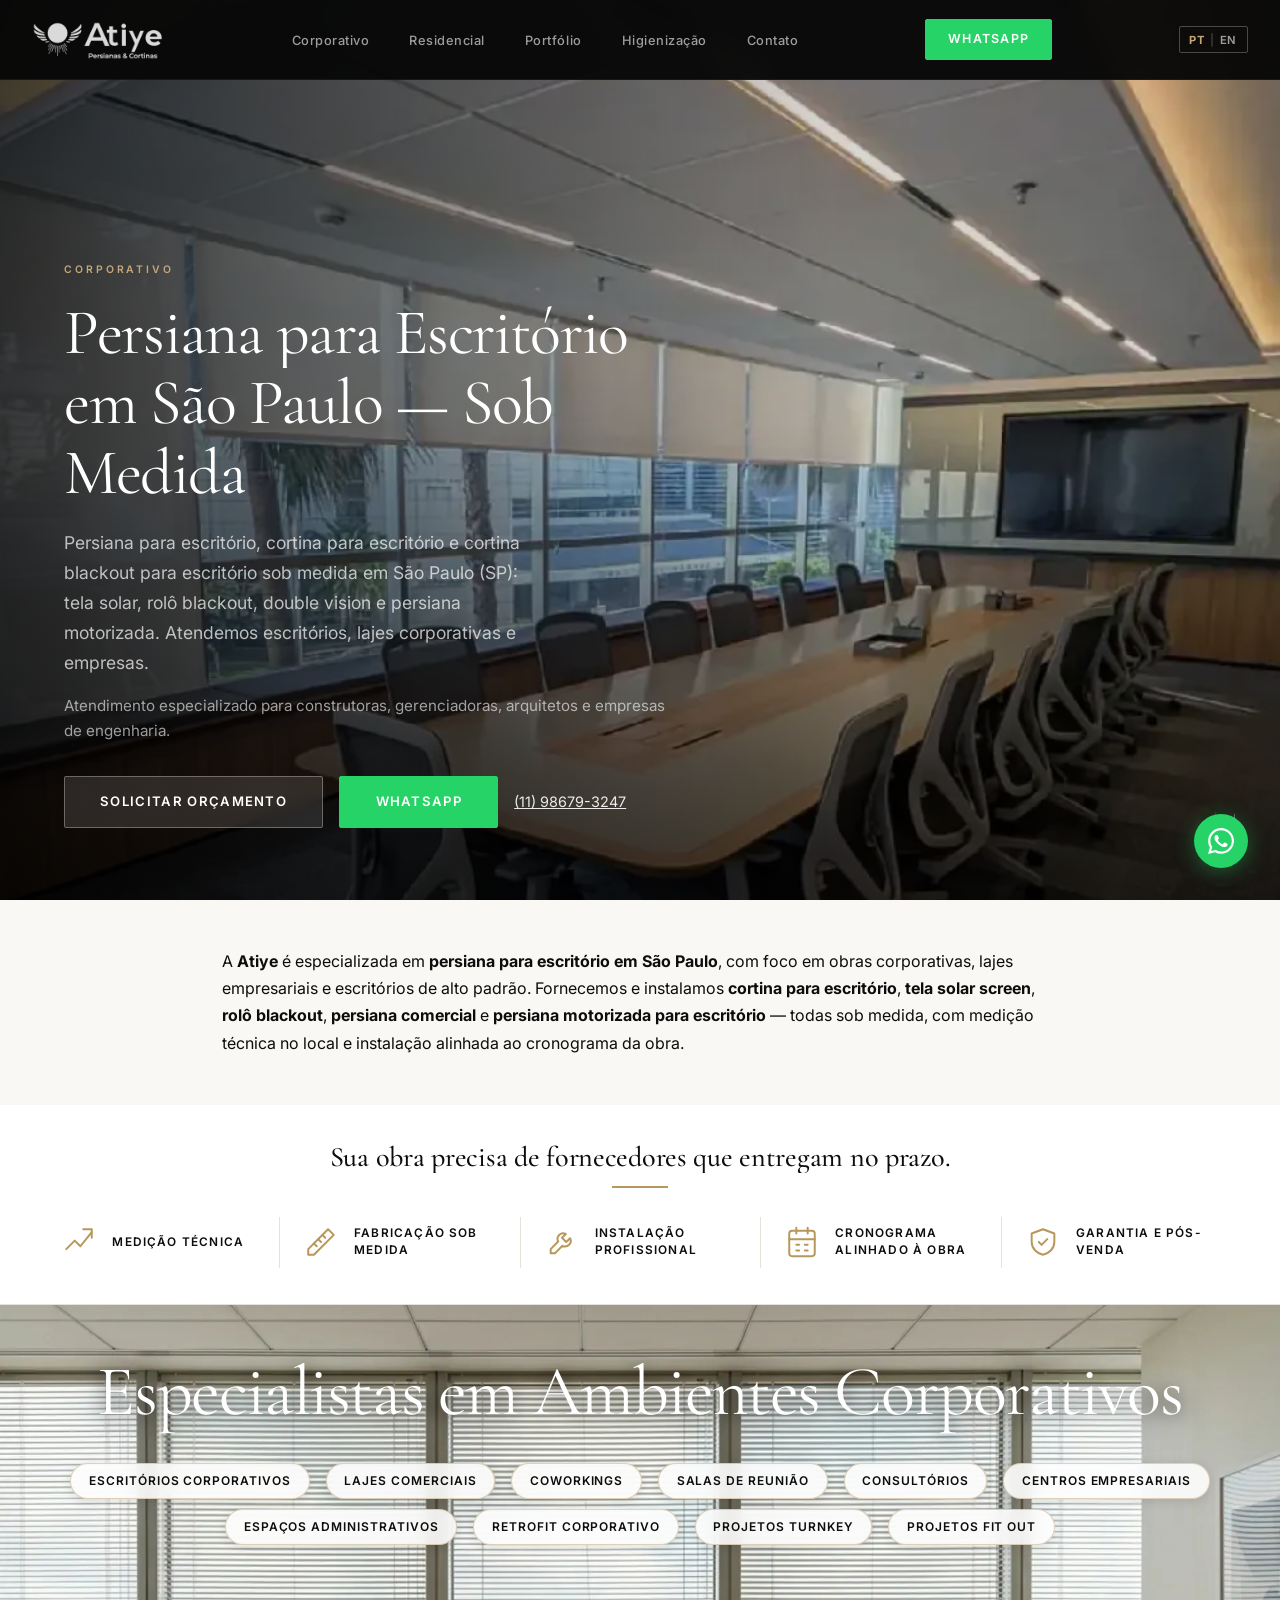
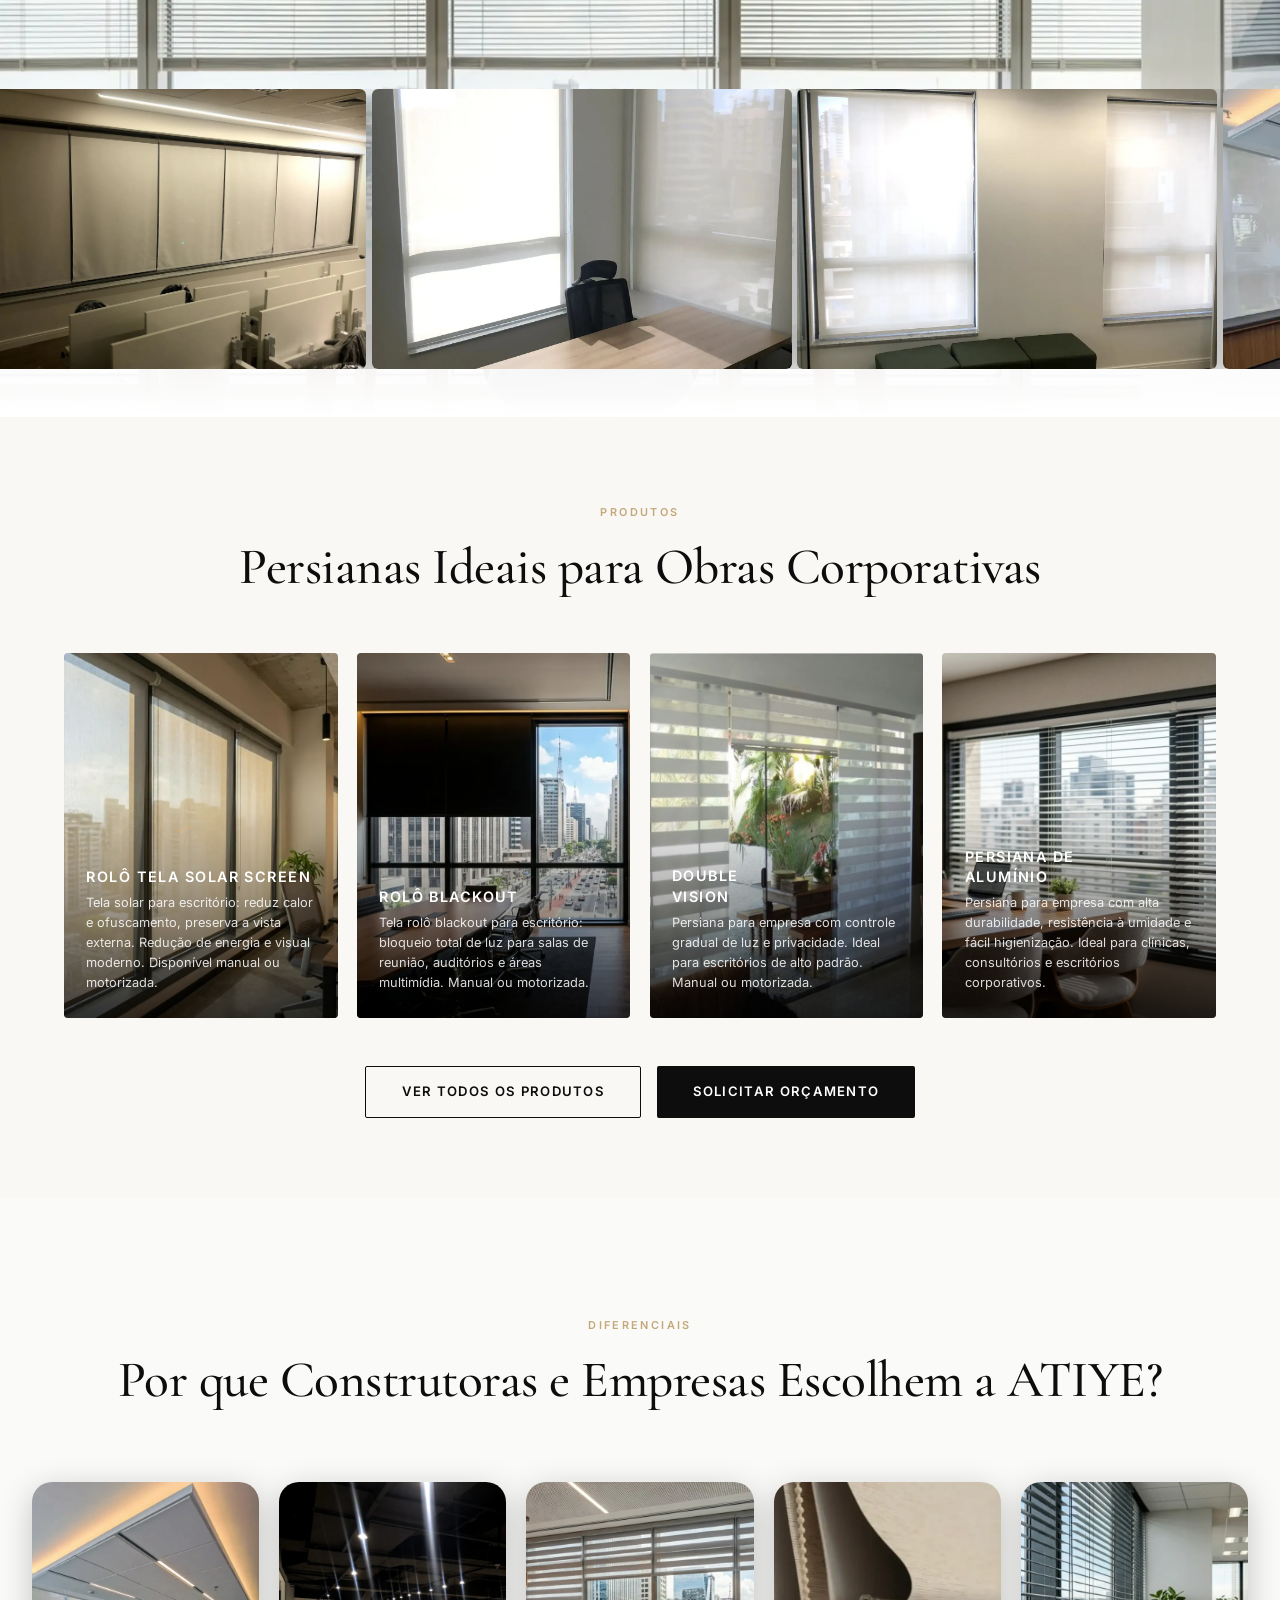
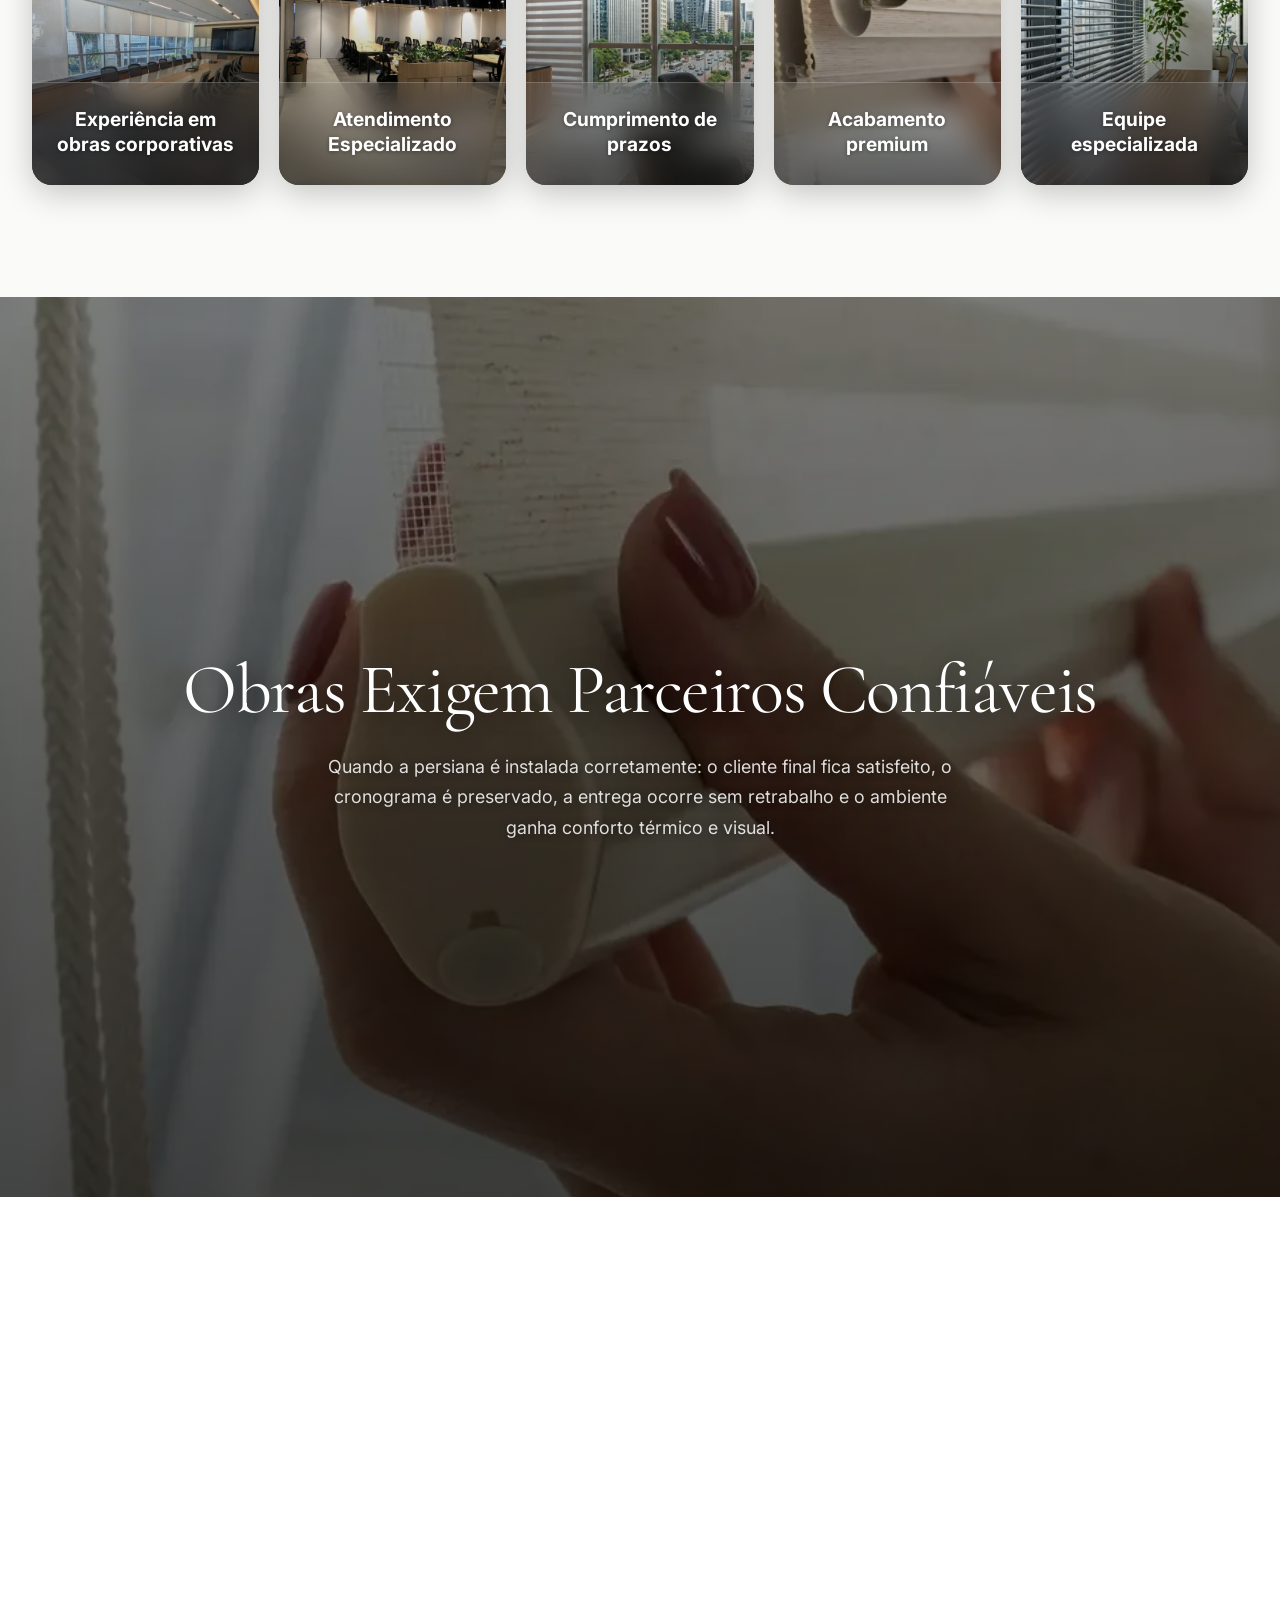
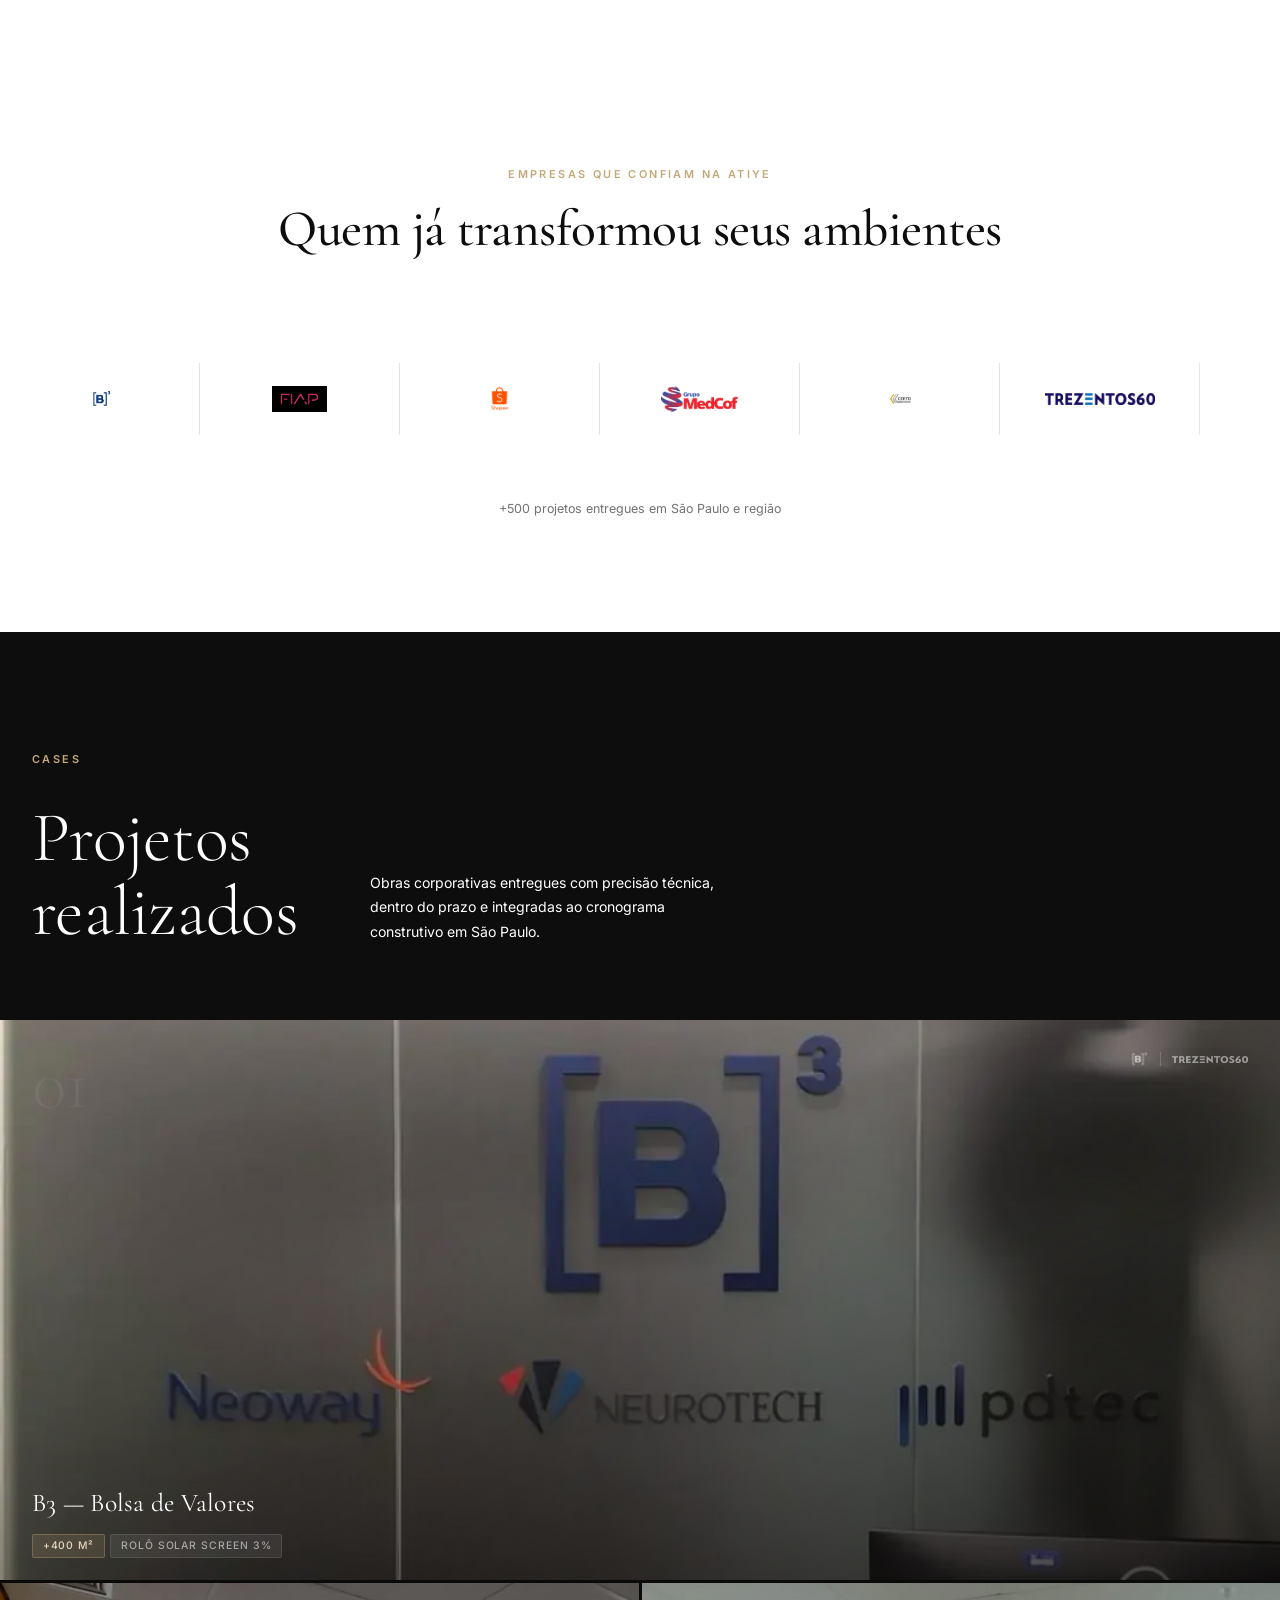
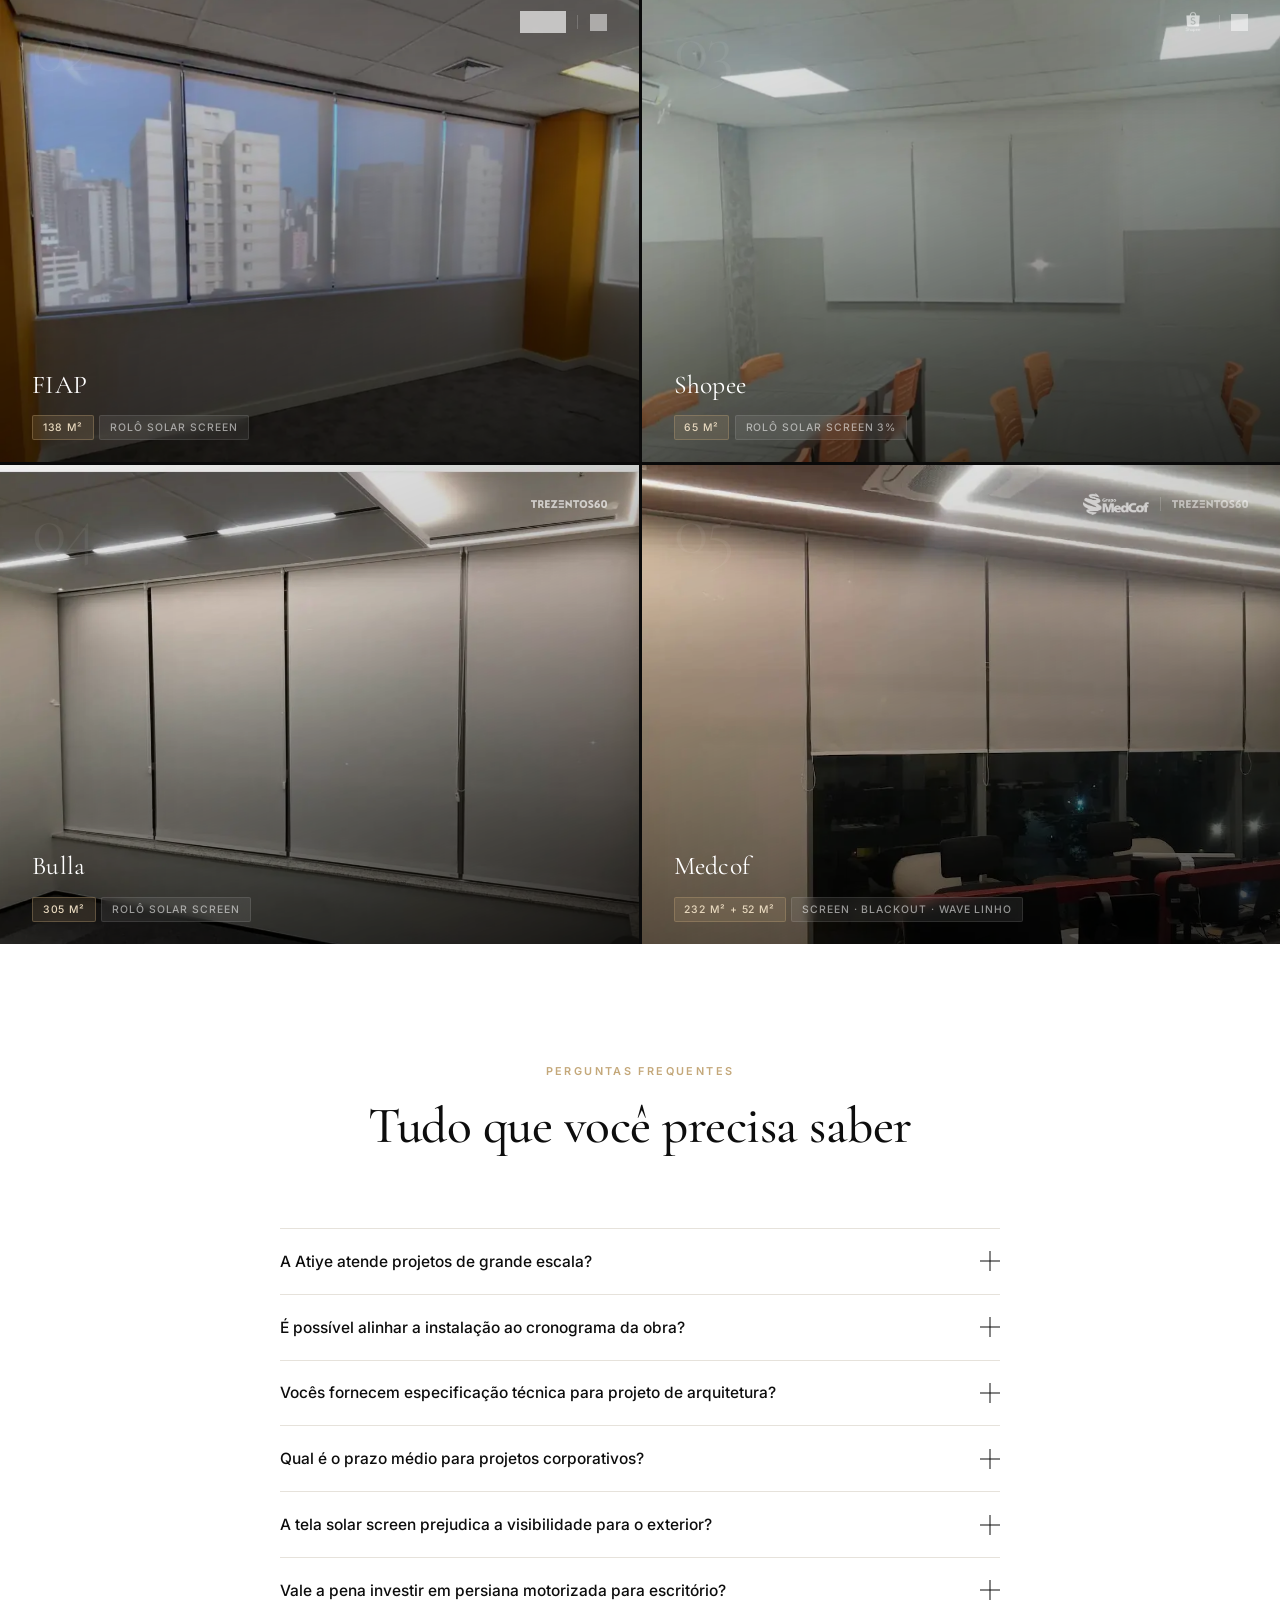
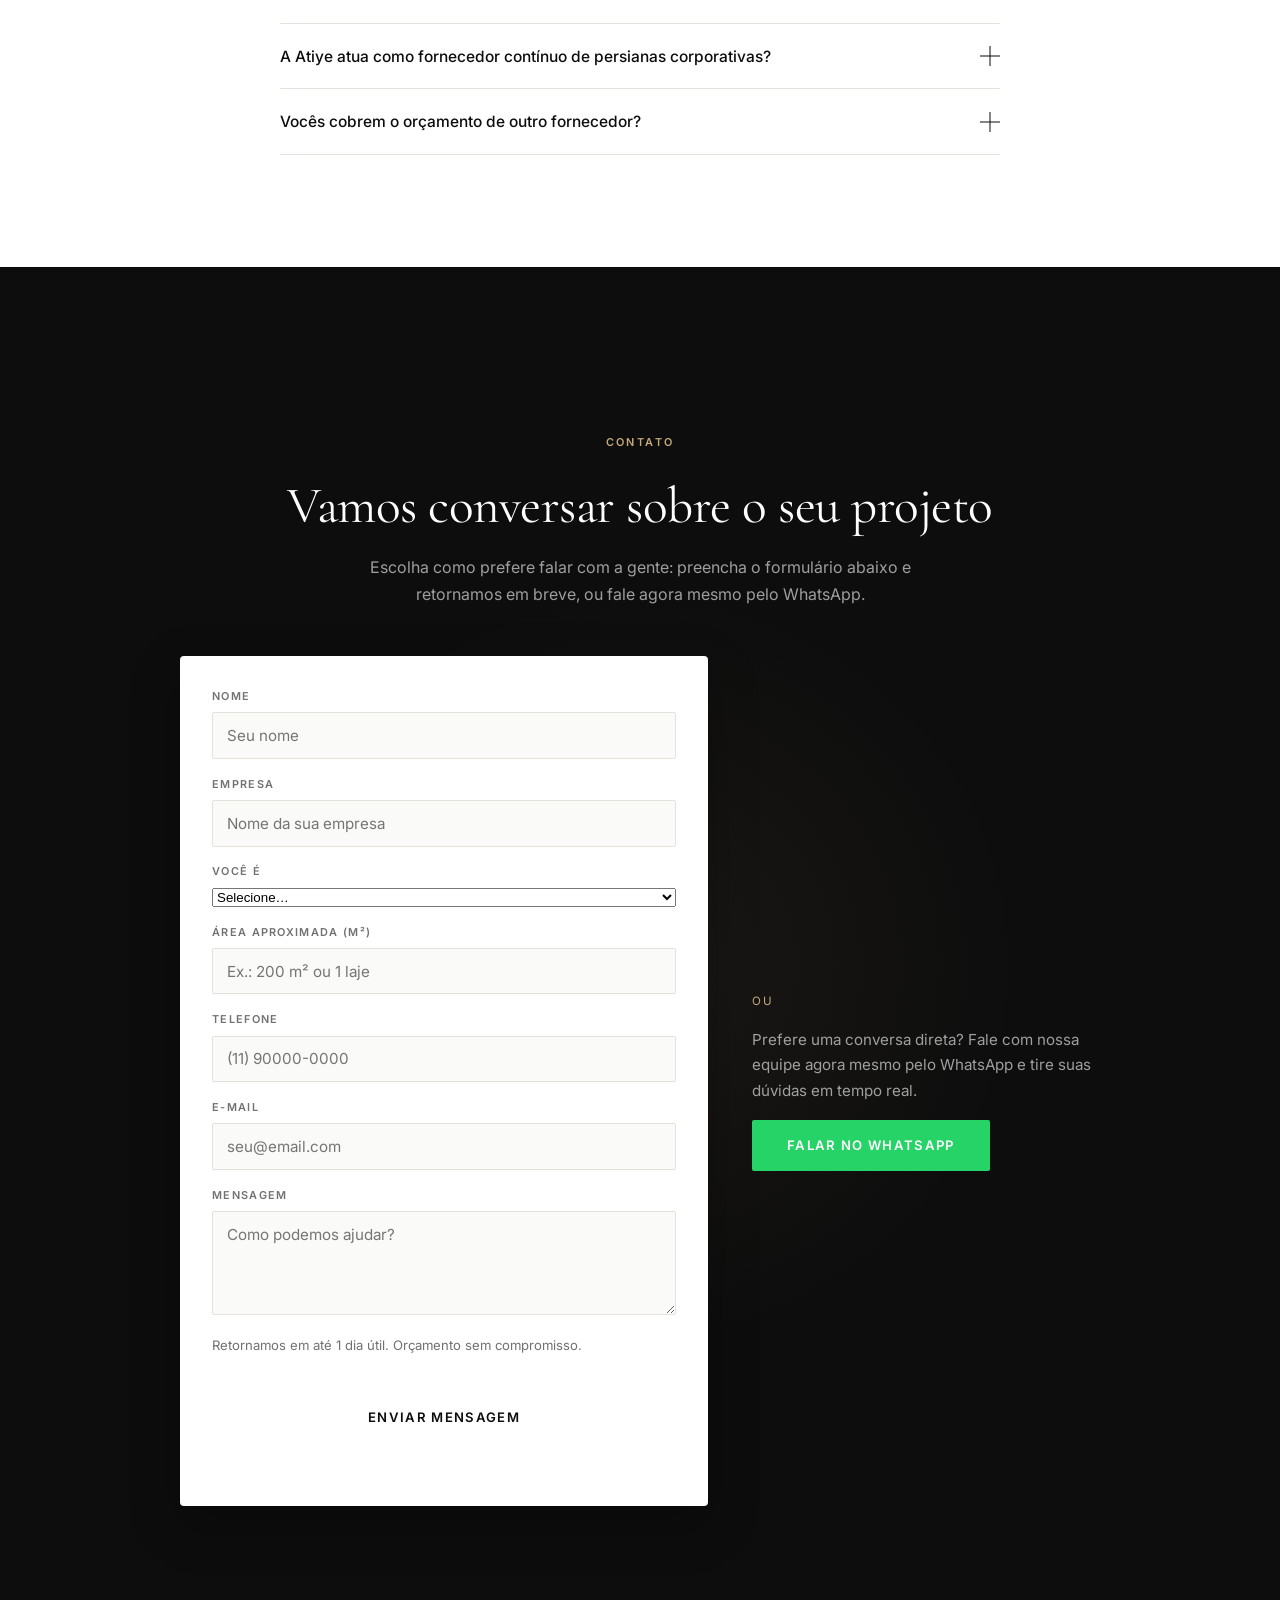
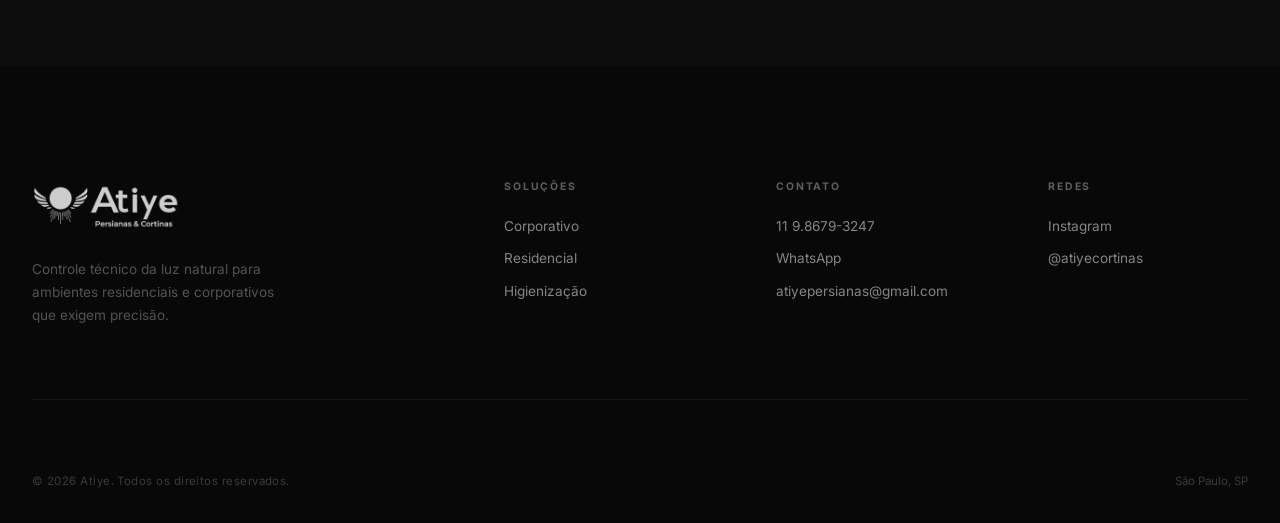
==== commit 0b053421: "ajustes do corporativo" ====
--- a/corporativo.html
+++ b/corporativo.html
@@ -59,7 +59,8 @@
     }
 
     /* â”€â”€ Hero video â”€â”€ */
-    .hero-visual .hero-video {
+    .hero-visual .hero-video,
+    .hero-visual .hero-poster {
       position: absolute; inset: 0;
       width: 100%; height: 100%;
       object-fit: cover;
@@ -67,7 +68,8 @@
       border-radius: 0 !important;
     }
     @media (max-width: 768px) {
-      .hero-visual .hero-video {
+      .hero-visual .hero-video,
+      .hero-visual .hero-poster {
         object-position: left center;
       }
     }
@@ -375,6 +377,25 @@
       font-size: 0.74rem; font-weight: 600; letter-spacing: 0.1em;
       text-transform: uppercase; color: var(--color-ink, #1a1814); line-height: 1.5;
       margin: 0;
+    }
+
+    /* ── Form validation & trust microcopy ── */
+    .form-field-error {
+      display: none;
+      color: #c0392b;
+      font-size: 0.78rem;
+      margin-top: 0.35rem;
+    }
+    .form-field.has-error .form-field-error { display: block; }
+    .form-field.has-error input,
+    .form-field.has-error select,
+    .form-field.has-error textarea {
+      border-color: #c0392b;
+    }
+    .form-trust-note {
+      font-size: 0.82rem;
+      color: var(--color-muted, #7a7369);
+      margin: 0.25rem 0 1rem;
     }
 
   </style>
@@ -509,17 +530,26 @@
 
     <!-- â”€â”€ HERO â”€â”€â”€â”€â”€â”€â”€â”€â”€â”€â”€â”€â”€â”€â”€â”€â”€â”€â”€â”€â”€â”€â”€â”€â”€â”€â”€â”€â”€â”€â”€â”€â”€â”€â”€â”€â”€â”€â”€â”€â”€â”€â”€â”€ -->
     <section class="hero landing-hero" id="hero">
-      <div class="hero-visual">
+      <div class="hero-visual" id="hero-visual">
+        <img
+          class="hero-poster"
+          id="hero-poster"
+          src="assets/escritorio/IMG_2182.webp"
+          alt=""
+          fetchpriority="high"
+          aria-hidden="true"
+        />
         <video
           class="hero-video"
-          src="assets/escritorio/hero_banner.mp4"
+          id="hero-video"
           poster="assets/escritorio/IMG_2182.webp"
-          autoplay
           muted
           loop
           playsinline
-          preload="metadata"
+          preload="none"
           aria-hidden="true"
+          style="display:none"
+          data-src="assets/escritorio/hero_banner.mp4"
         ></video>
         <div class="hero-overlay"></div>
       </div>
@@ -1113,14 +1143,15 @@
               <div class="form-field">
                 <label for="cf-name" data-i18n="form-name-label">Nome</label>
                 <input id="cf-name" type="text" name="name" required data-i18n-placeholder="form-name-ph" placeholder="Seu nome" />
+                <span class="form-field-error" id="cf-name-error" role="alert" aria-live="polite" data-i18n="form-name-required">Informe seu nome.</span>
               </div>
               <div class="form-field">
                 <label for="cf-company" data-i18n="form-company-label">Empresa</label>
-                <input id="cf-company" type="text" name="company" required data-i18n-placeholder="form-company-ph" placeholder="Nome da sua empresa" />
+                <input id="cf-company" type="text" name="company" data-i18n-placeholder="form-company-ph" placeholder="Nome da sua empresa" />
               </div>
               <div class="form-field">
                 <label for="cf-role" data-i18n="form-role-label">Você é</label>
-                <select id="cf-role" name="role" required>
+                <select id="cf-role" name="role">
                   <option value="" data-i18n="form-role-ph">Selecione…</option>
                   <option data-i18n="form-role-1">Arquiteto(a) / Designer</option>
                   <option data-i18n="form-role-2">Construtora / Gerenciadora</option>
@@ -1135,16 +1166,18 @@
               </div>
               <div class="form-field">
                 <label for="cf-phone" data-i18n="form-phone-label">Telefone</label>
-                <input id="cf-phone" type="tel" name="phone" required data-i18n-placeholder="form-phone-ph" placeholder="(11) 90000-0000" />
+                <input id="cf-phone" type="tel" name="phone" data-i18n-placeholder="form-phone-ph" placeholder="(11) 90000-0000" />
               </div>
               <div class="form-field">
                 <label for="cf-email" data-i18n="form-email-label">E-mail</label>
-                <input id="cf-email" type="email" name="email" required data-i18n-placeholder="form-email-ph" placeholder="seu@email.com" />
+                <input id="cf-email" type="email" name="email" data-i18n-placeholder="form-email-ph" placeholder="seu@email.com" />
+                <span class="form-field-error" id="cf-contact-error" role="alert" aria-live="polite" data-i18n="form-contact-required">Informe pelo menos telefone ou e-mail.</span>
               </div>
               <div class="form-field">
                 <label for="cf-message" data-i18n="form-message-label">Mensagem</label>
-                <textarea id="cf-message" name="message" rows="4" required data-i18n-placeholder="form-message-ph" placeholder="Como podemos ajudar?"></textarea>
+                <textarea id="cf-message" name="message" rows="4" data-i18n-placeholder="form-message-ph" placeholder="Como podemos ajudar?"></textarea>
               </div>
+              <p class="form-trust-note" data-i18n="form-trust-note">Retornamos em até 1 dia útil. Orçamento sem compromisso.</p>
               <button type="submit" class="cta-button cta-main contato-submit" data-i18n="form-submit">Enviar mensagem</button>
               <p class="form-status" id="formStatus" role="status" aria-live="polite"></p>
             </form>
@@ -1201,17 +1234,55 @@
     </svg>
   </a>
 
-  <script src="https://cdnjs.cloudflare.com/ajax/libs/gsap/3.12.5/gsap.min.js"></script>
-  <script src="https://cdnjs.cloudflare.com/ajax/libs/gsap/3.12.5/ScrollTrigger.min.js"></script>
-  <script src="https://cdnjs.cloudflare.com/ajax/libs/gsap/3.12.5/ScrollToPlugin.min.js"></script>
+  <script src="https://cdnjs.cloudflare.com/ajax/libs/gsap/3.12.5/gsap.min.js" defer></script>
+  <script src="https://cdnjs.cloudflare.com/ajax/libs/gsap/3.12.5/ScrollTrigger.min.js" defer></script>
+  <script src="https://cdnjs.cloudflare.com/ajax/libs/gsap/3.12.5/ScrollToPlugin.min.js" defer></script>
   <script src="translations.js?v=20260629" defer></script>
   <script src="script-landing.js?v=20260629" defer></script>
   <script src="contact-form.js?v=20260629" defer></script>
 
-
+  <!-- â”€â”€ Hero vídeo: condicional (desktop-only, lazy-play) â”€â”€ -->
+  <script>
+  (function () {
+    var poster = document.getElementById('hero-poster');
+    var video  = document.getElementById('hero-video');
+    var visual = document.getElementById('hero-visual');
+    if (!video || !visual) return;
+
+    var isSmallScreen = window.matchMedia('(max-width: 768px)').matches;
+    var saveData = navigator.connection && navigator.connection.saveData;
+    var reduceMotion = window.matchMedia('(prefers-reduced-motion: reduce)').matches;
+
+    if (isSmallScreen || saveData || reduceMotion) {
+      /* Mobile / economia de dados / reduced-motion: mantém apenas o poster, nunca baixa o vídeo */
+      return;
+    }
+
+    /* Desktop: carrega e reproduz o vídeo só quando o hero entra na viewport */
+    video.src = video.dataset.src;
+    if ('IntersectionObserver' in window) {
+      var observer = new IntersectionObserver(function (entries) {
+        entries.forEach(function (entry) {
+          if (entry.isIntersecting) {
+            video.style.display = '';
+            if (poster) poster.style.display = 'none';
+            video.play().catch(function () {});
+            observer.disconnect();
+          }
+        });
+      }, { threshold: 0.1 });
+      observer.observe(visual);
+    } else {
+      video.style.display = '';
+      if (poster) poster.style.display = 'none';
+      video.play().catch(function () {});
+    }
+  }());
+  </script>
 
   <!-- â”€â”€ Parceiros card scroll-over GSAP â”€â”€â”€â”€â”€â”€â”€â”€â”€â”€â”€â”€â”€â”€â”€â”€â”€â”€â”€ -->
-  <script>
+  <script defer>
+  window.addEventListener('load', function () {
   (function () {
     if (typeof gsap === "undefined") return;
     gsap.registerPlugin(ScrollTrigger);
@@ -1251,10 +1322,12 @@
       }
     );
   }());
+  });
   </script>
 
   <!-- â”€â”€ Hero scroll-to-next GSAP â”€â”€â”€â”€â”€â”€â”€â”€â”€â”€â”€â”€â”€â”€â”€â”€â”€â”€â”€â”€â”€â”€â”€â”€â”€â”€ -->
-  <script>
+  <script defer>
+  window.addEventListener('load', function () {
   (function () {
     if (typeof gsap === "undefined") return;
     gsap.registerPlugin(ScrollTrigger, ScrollToPlugin);
@@ -1301,10 +1374,12 @@
       });
     }
   }());
+  });
   </script>
 
   <!-- â”€â”€ Corporate Cases: GSAP + Modal â”€â”€â”€â”€â”€â”€â”€â”€â”€â”€â”€â”€â”€â”€â”€â”€â”€â”€â”€â”€ -->
-  <script>
+  <script defer>
+  window.addEventListener('load', function () {
   (function () {
     "use strict";
     if (typeof gsap === "undefined") return;
@@ -1587,6 +1662,7 @@
     }
 
   }());
+  });
   </script>
 
   <script>
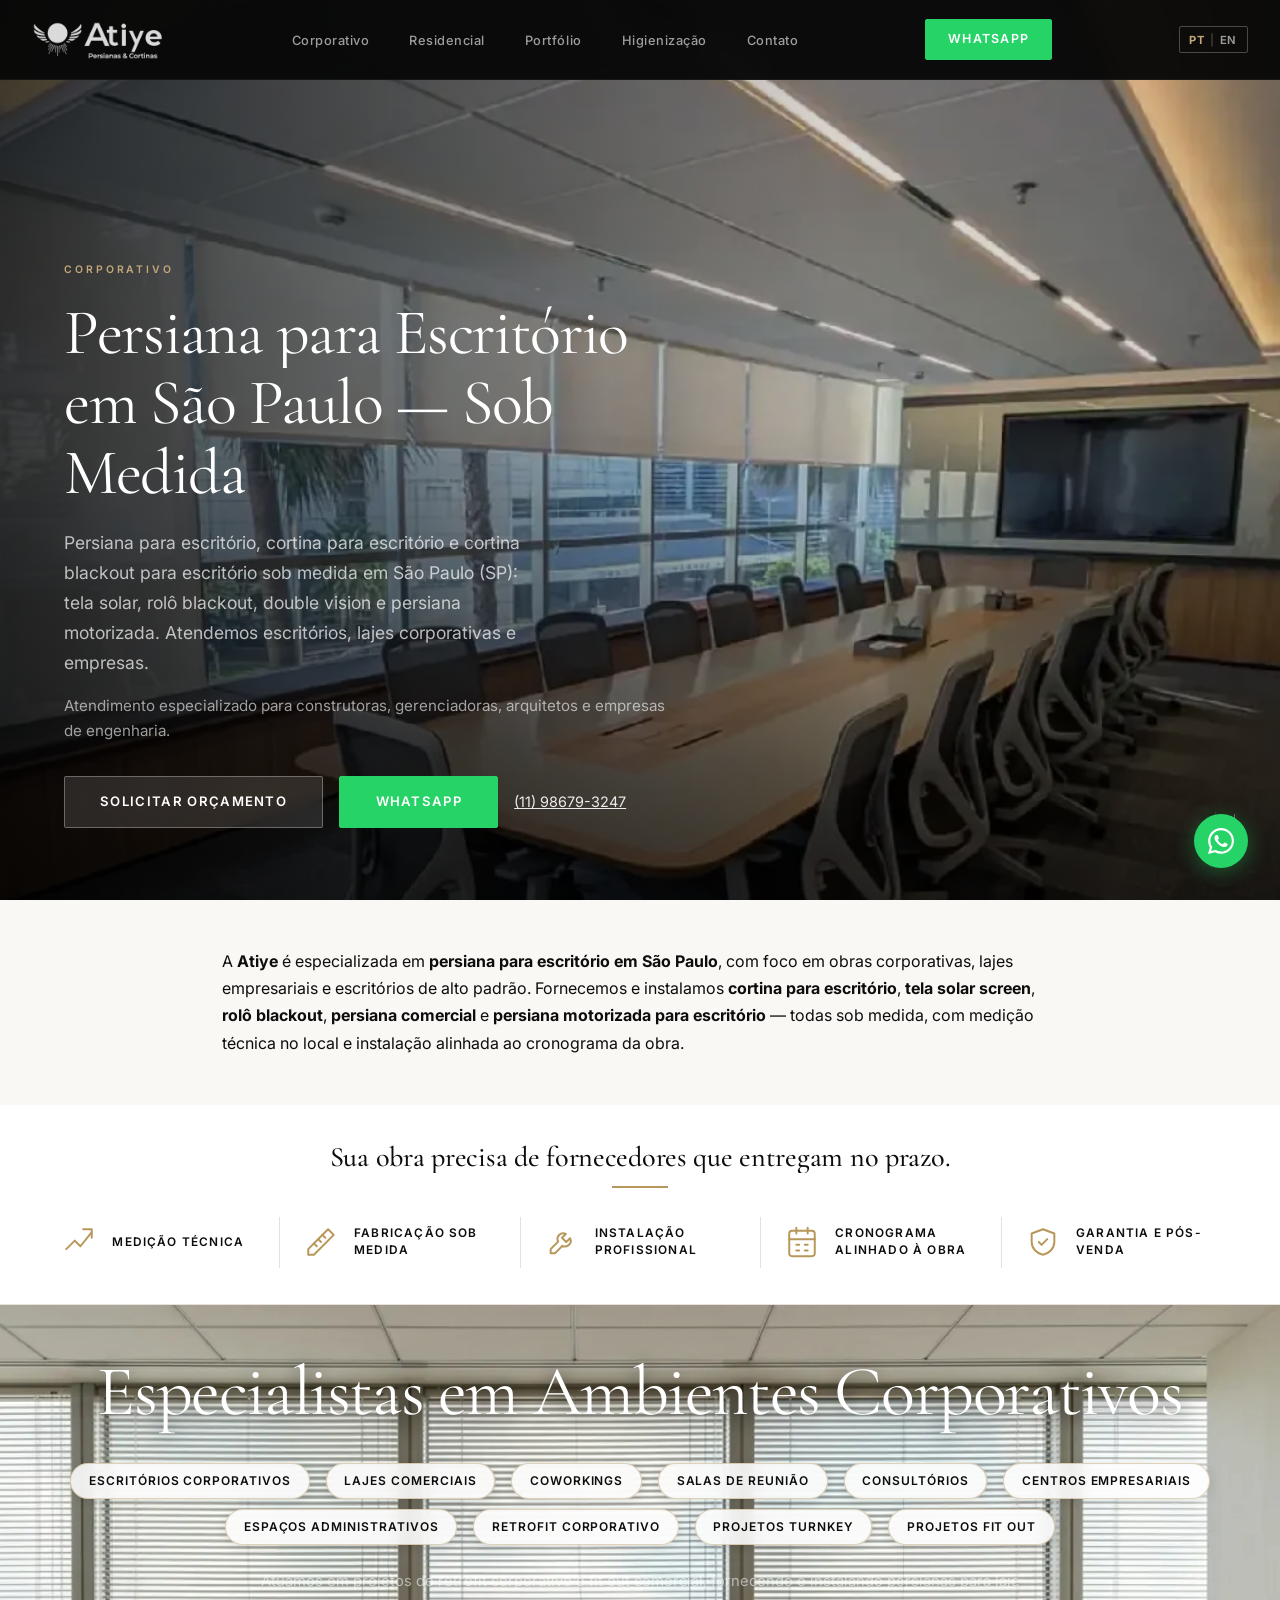
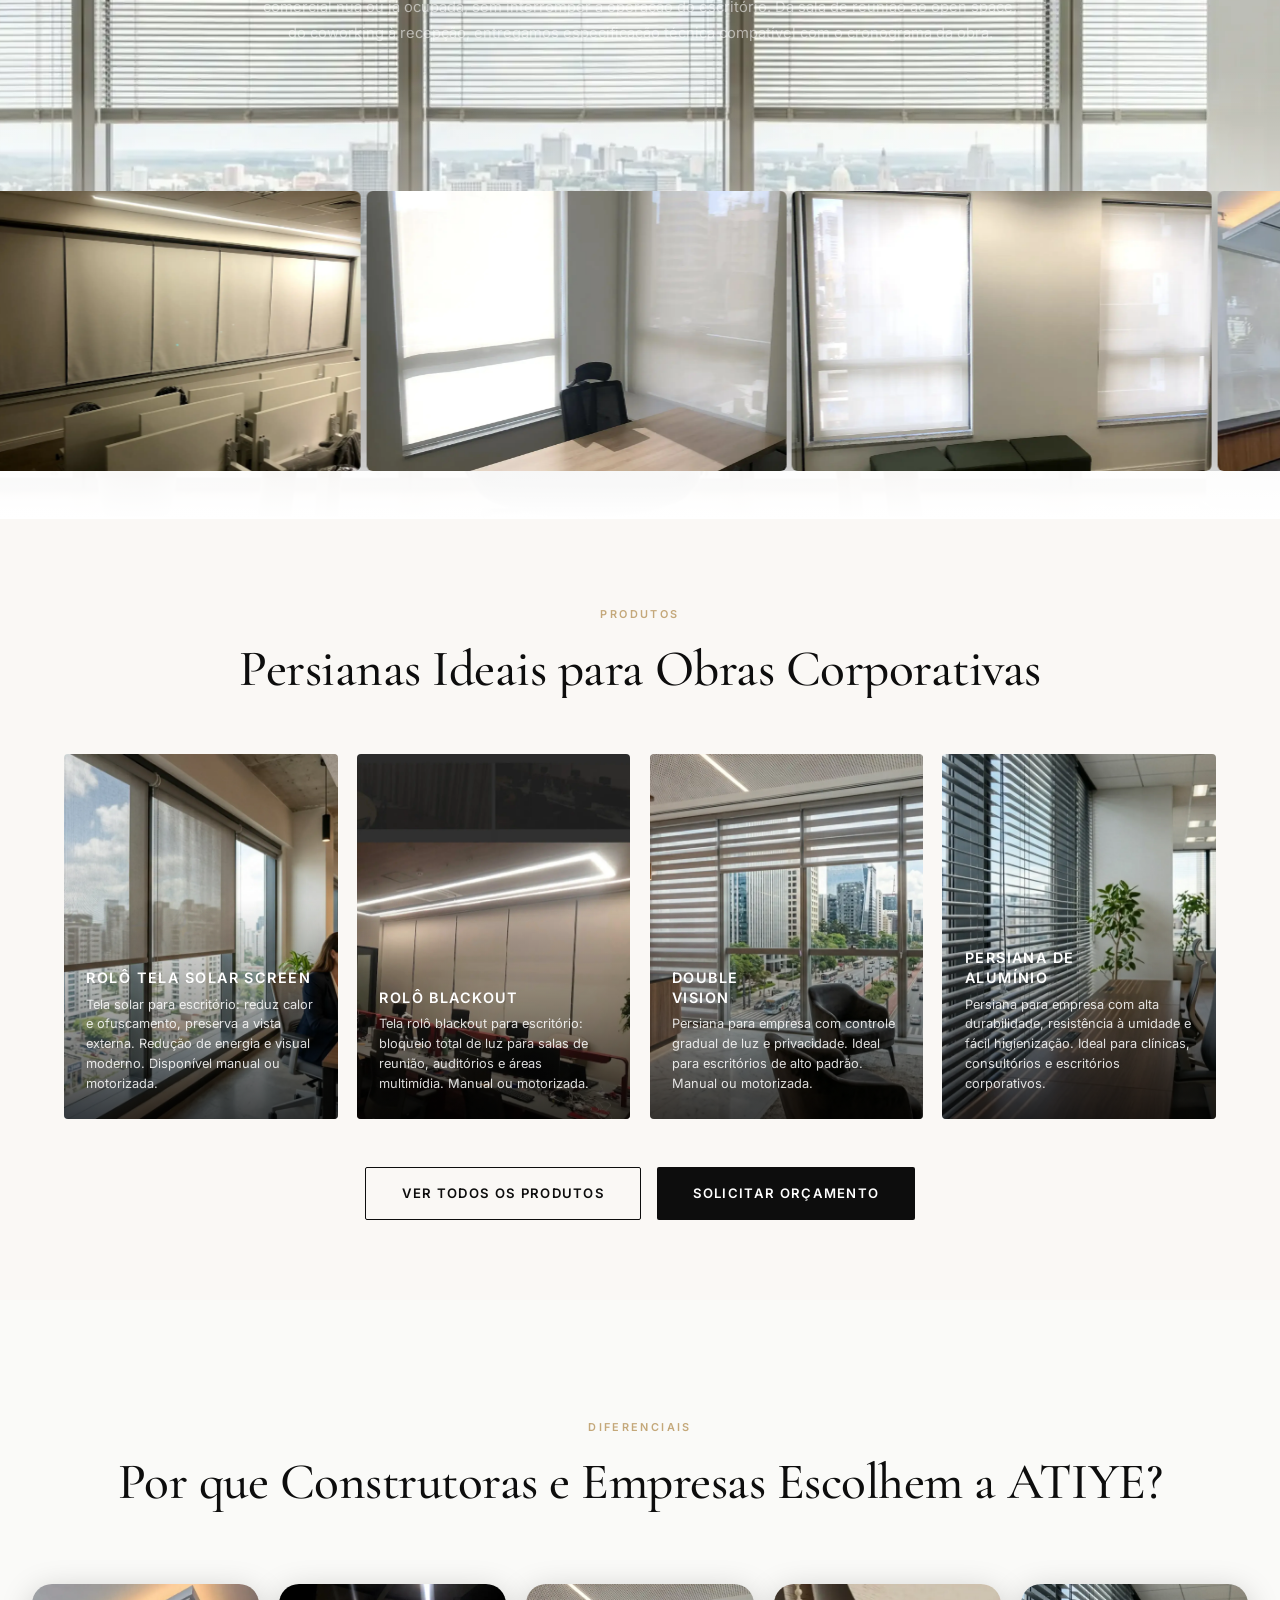
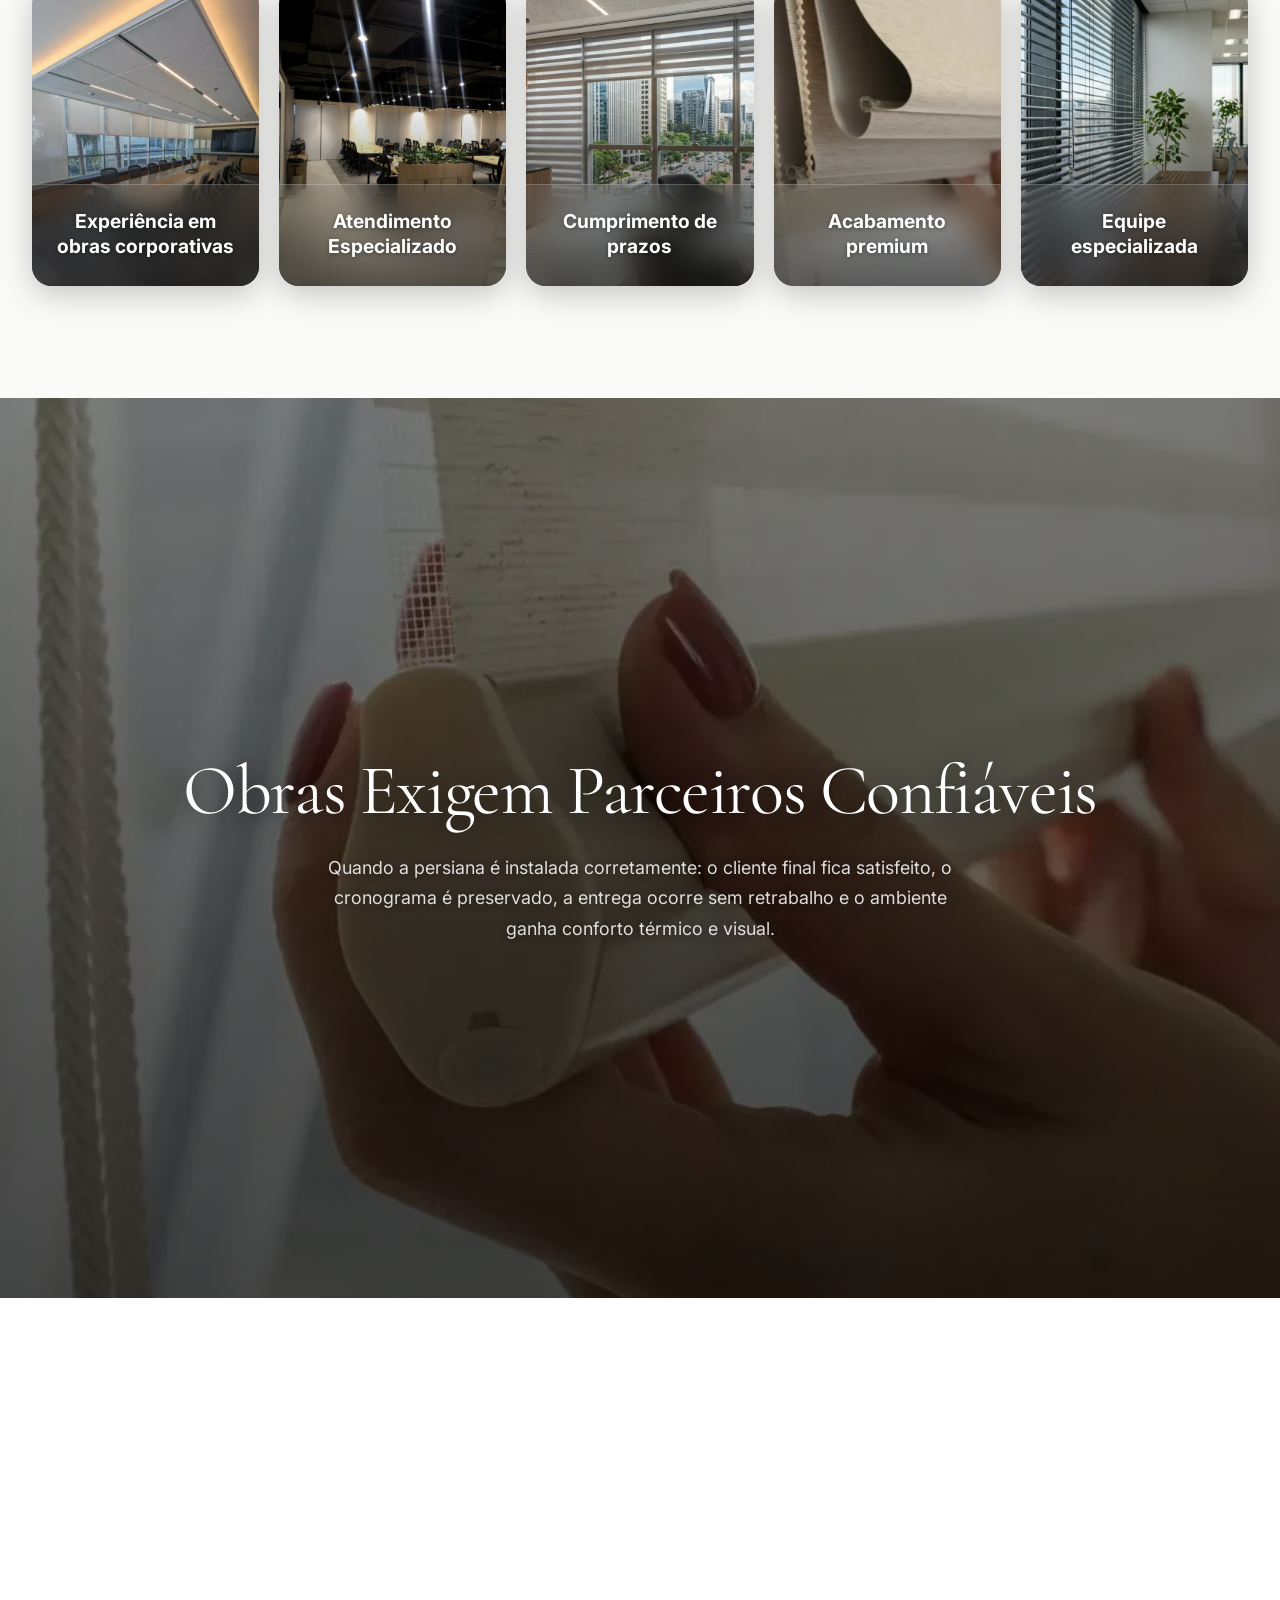
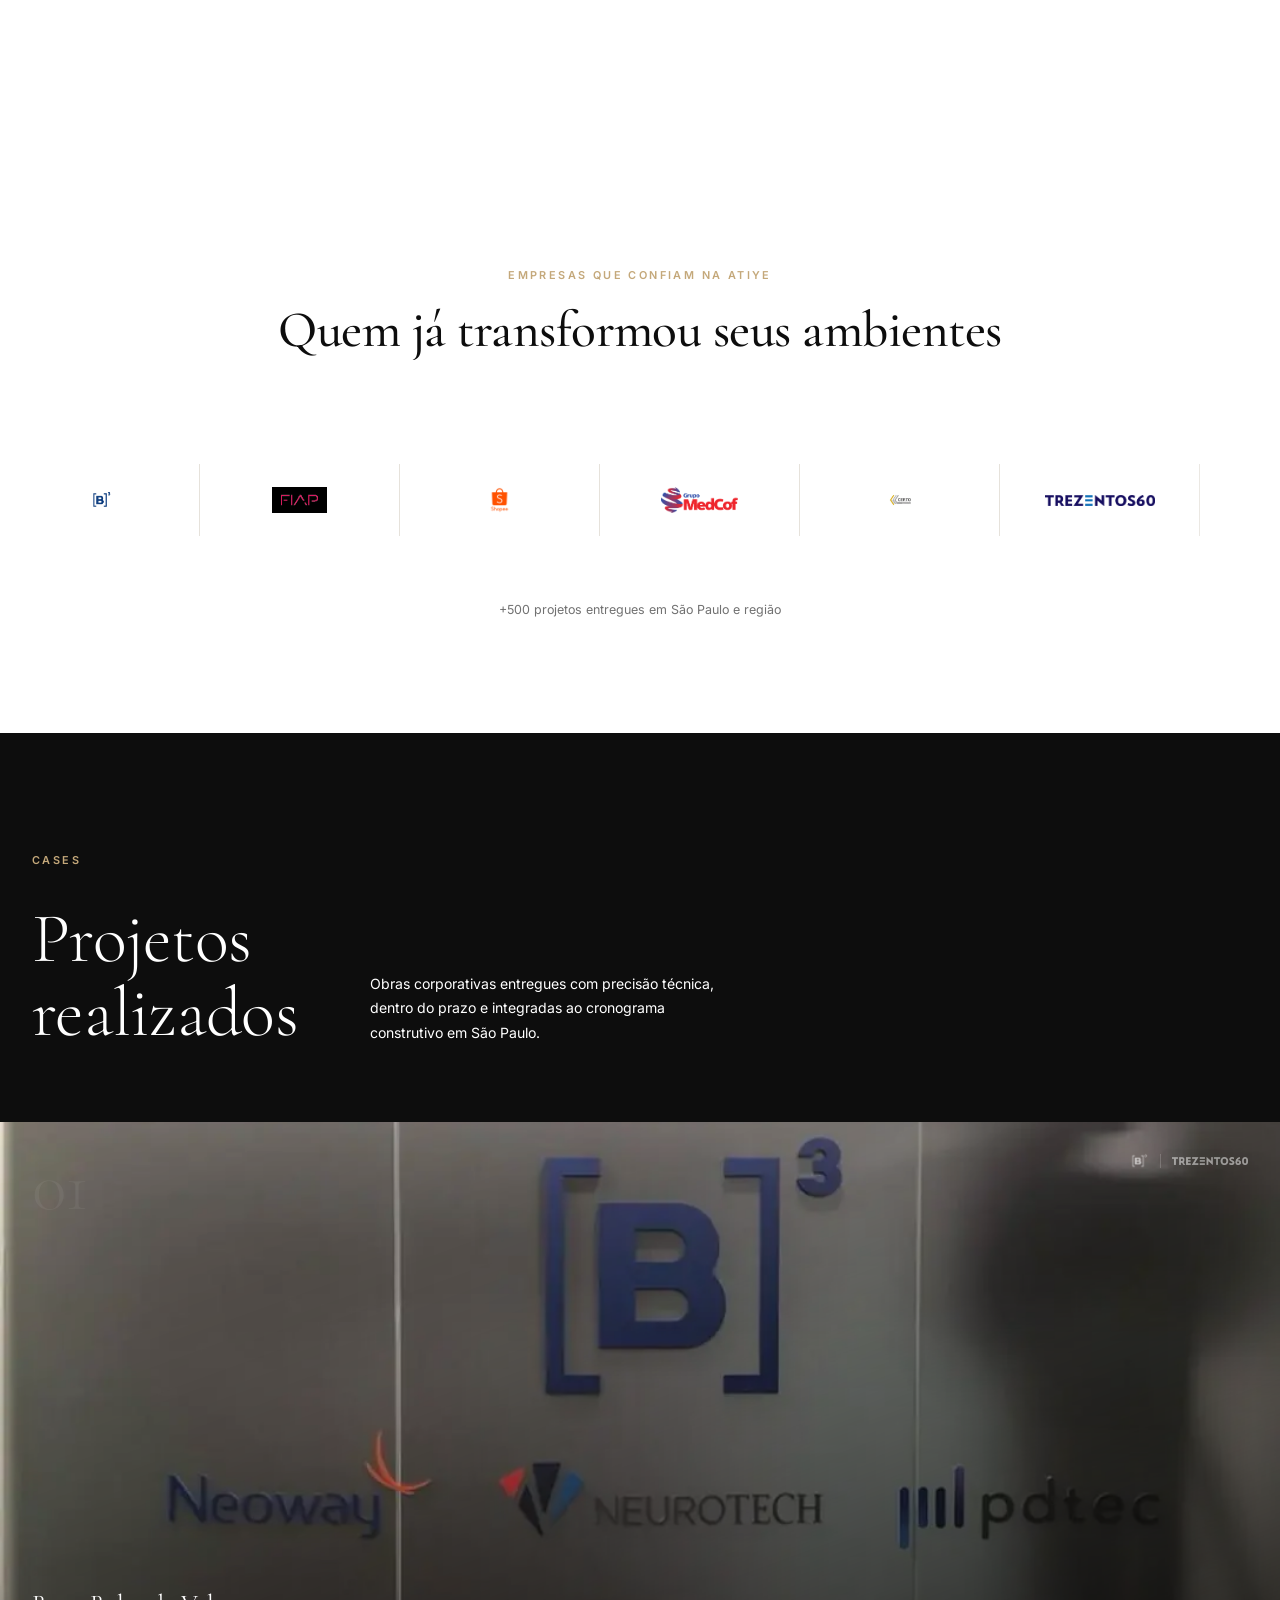
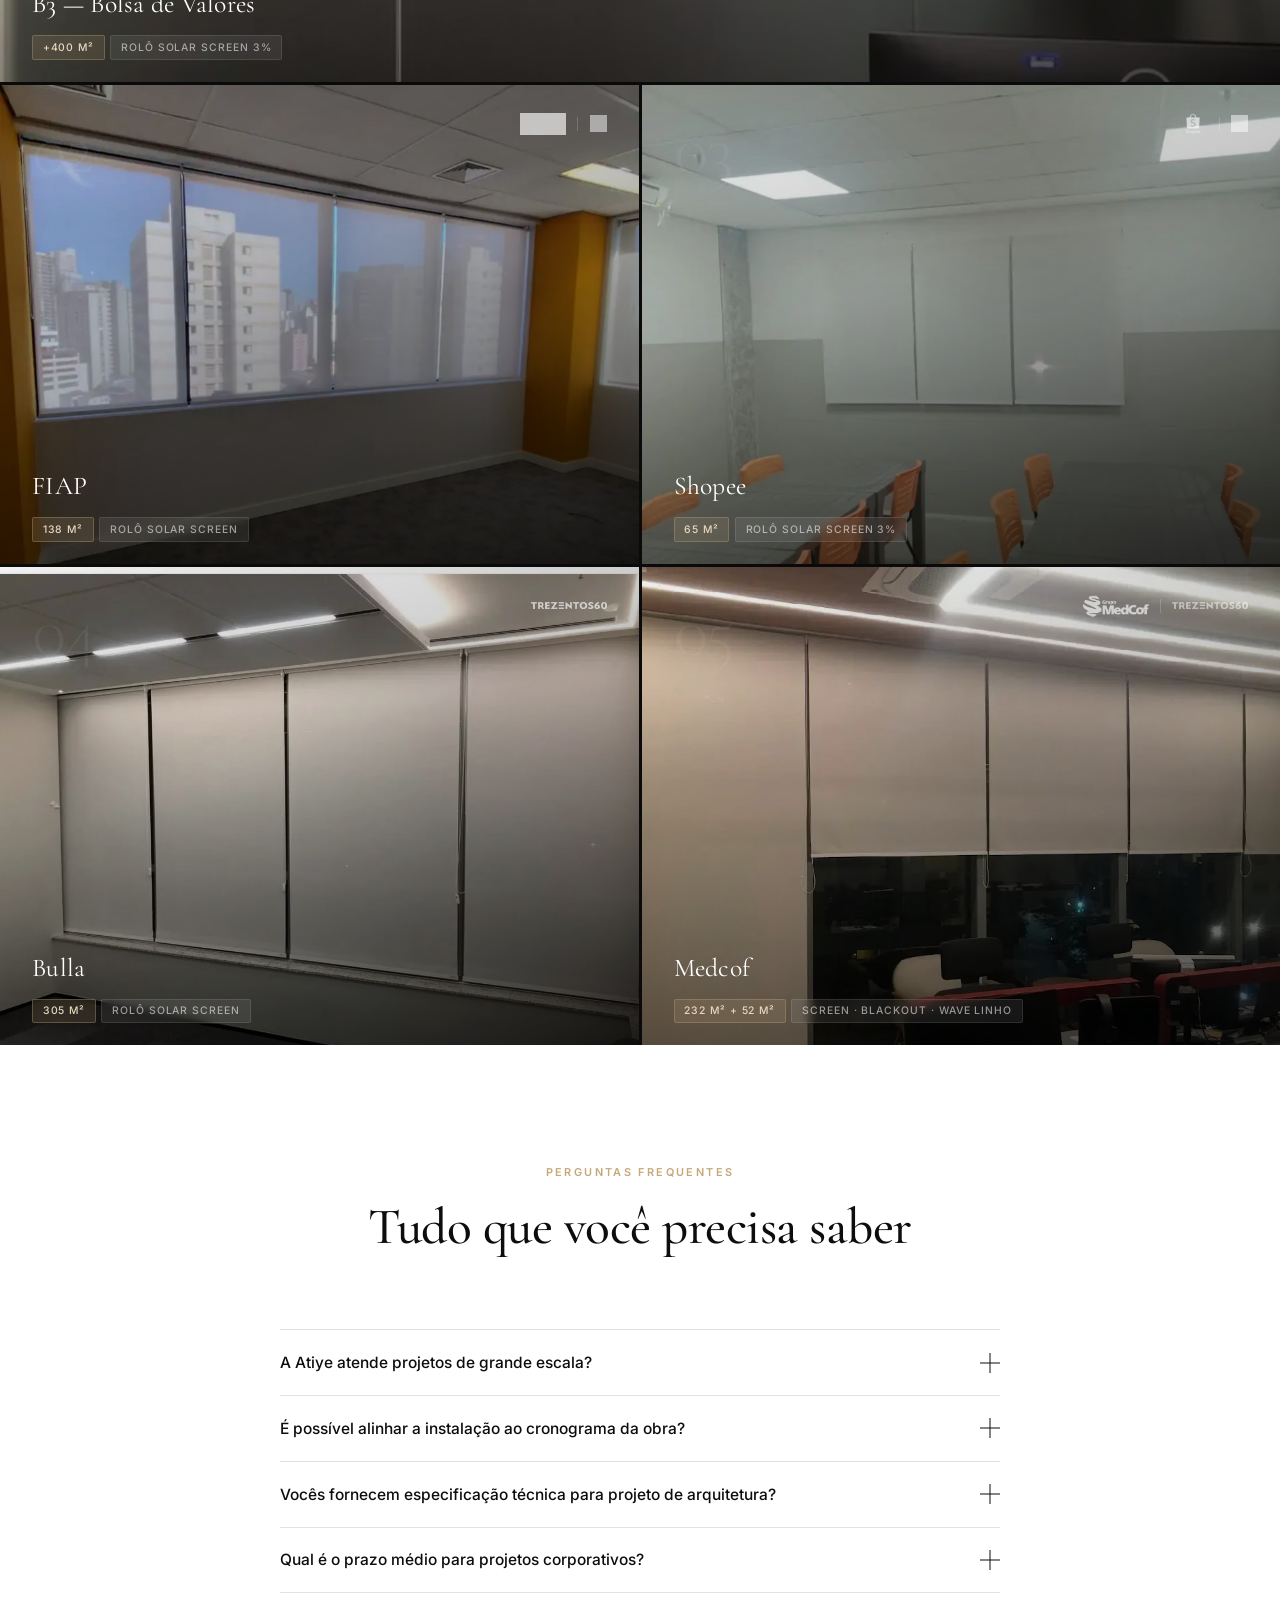
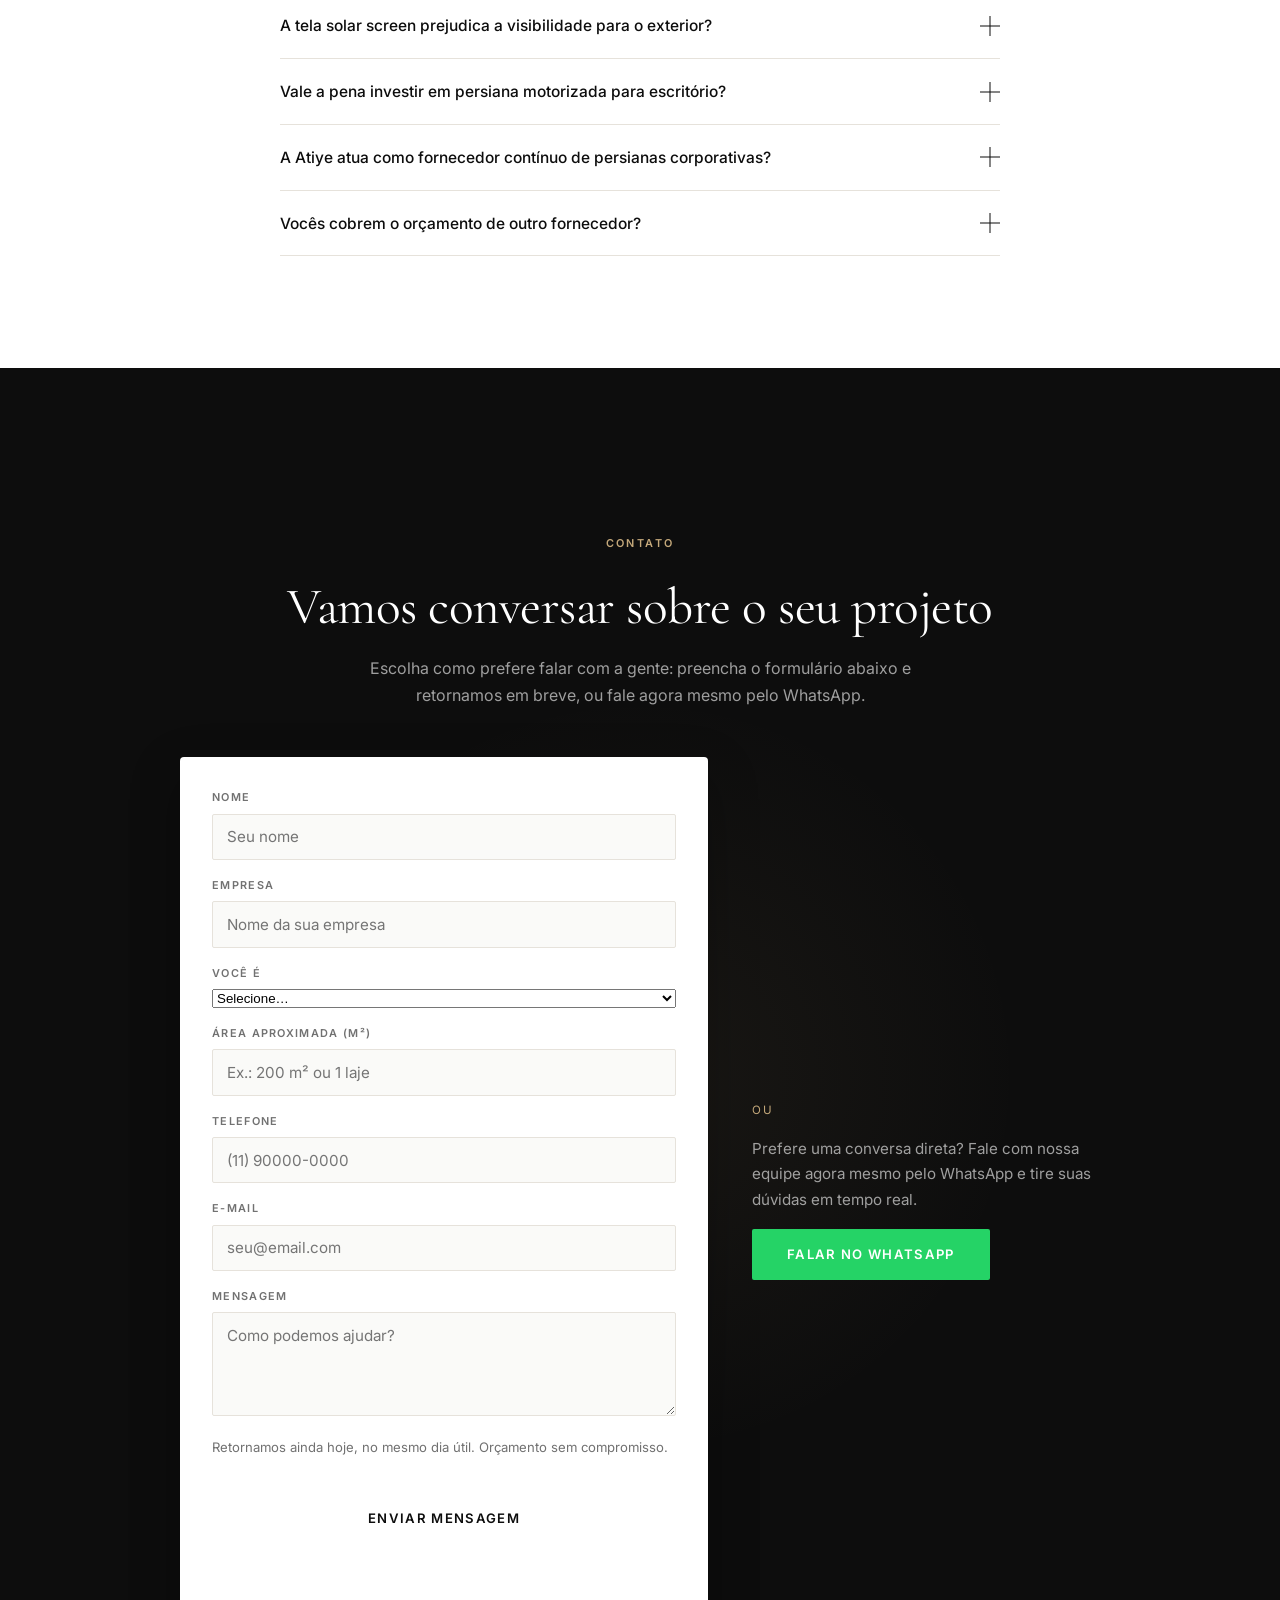
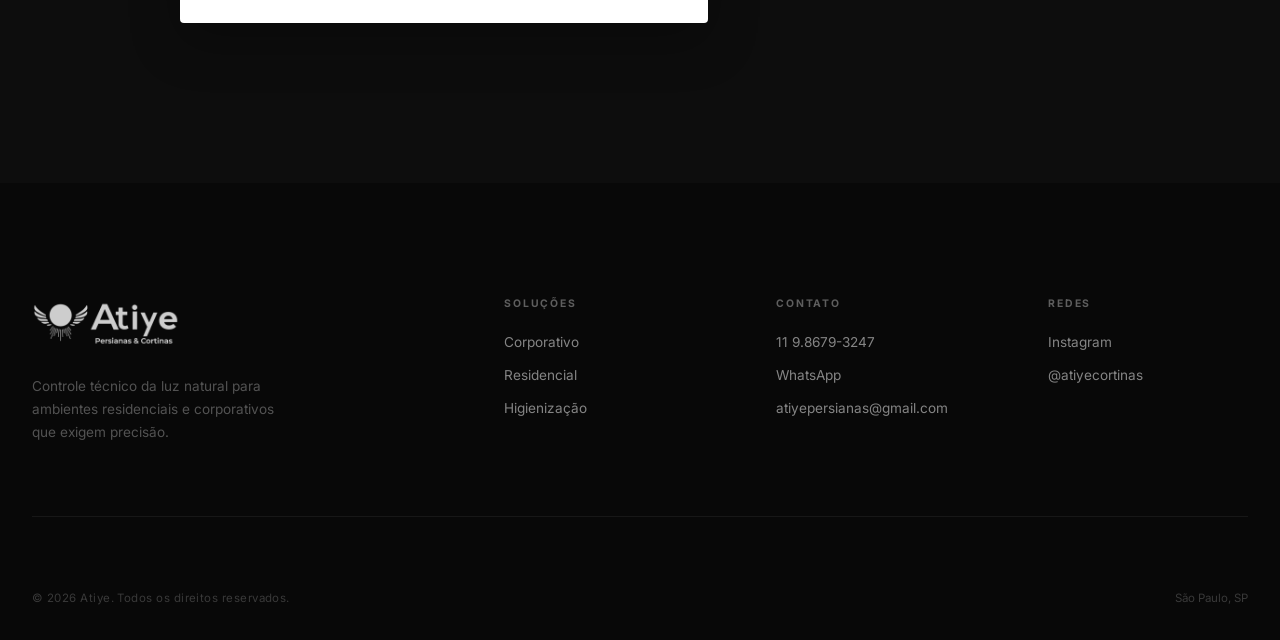
==== commit ca2abdfb: "melhorias a partir do analytics" ====
--- a/corporativo.html
+++ b/corporativo.html
@@ -1,6 +1,7 @@
 ﻿<!doctype html>
 <html lang="pt-BR" data-i18n-title="corp-title" data-i18n-meta="corp-meta">
 <head>
+  <script src="canonical-redirect.js?v=20260813"></script>
   <!-- Google Tag Manager -->
   <script>(function(w,d,s,l,i){w[l]=w[l]||[];w[l].push({'gtm.start':
   new Date().getTime(),event:'gtm.js'});var f=d.getElementsByTagName(s)[0],
@@ -10,10 +11,11 @@
   <!-- End Google Tag Manager -->
   <meta charset="UTF-8" />
   <meta name="viewport" content="width=device-width, initial-scale=1.0" />
-  <meta name="description" content="Persiana para escritório em São Paulo: tela solar, rolô blackout, double vision e persiana motorizada sob medida. Fornecimento e instalação para escritórios, lajes corporativas e empresas." />
+  <meta name="description" content="Persiana para escritório em São Paulo: tela solar, rolô blackout, double vision e persiana motorizada sob medida. Fornecimento e instalação para retrofit corporativo, fit out, laje comercial, coworking e salas de reunião." />
   <title>Persiana para Escritório em São Paulo | Atiye Corporativo</title>
   <link rel="canonical" href="https://atiyepersianas.com.br/corporativo.html" />
   <link rel="alternate" hreflang="pt-BR" href="https://atiyepersianas.com.br/corporativo.html" />
+  <link rel="alternate" hreflang="en"    href="https://atiyepersianas.com.br/corporativo.html" />
   <link rel="alternate" hreflang="x-default" href="https://atiyepersianas.com.br/corporativo.html" />
   <!-- Open Graph -->
   <meta property="og:type"        content="website" />
@@ -21,13 +23,13 @@
   <meta property="og:locale"      content="pt_BR" />
   <meta property="og:url"         content="https://atiyepersianas.com.br/corporativo.html" />
   <meta property="og:title"       content="Persiana para Escritório em São Paulo | Atiye Corporativo" />
-  <meta property="og:description" content="Persiana para escritório em São Paulo: tela solar, rolô blackout, double vision e persiana motorizada sob medida. Fornecimento e instalação para escritórios, lajes corporativas e empresas." />
+  <meta property="og:description" content="Persiana para escritório em São Paulo: tela solar, rolô blackout, double vision e persiana motorizada sob medida. Fornecimento e instalação para retrofit corporativo, fit out, laje comercial, coworking e salas de reunião." />
   <meta property="og:image"       content="https://atiyepersianas.com.br/assets/escritorio/IMG_2182.webp" />
   <meta property="og:image:alt"   content="Persianas corporativas Atiye em escritório em São Paulo" />
   <!-- Twitter Card -->
   <meta name="twitter:card"        content="summary_large_image" />
   <meta name="twitter:title"       content="Persiana para Escritório em São Paulo | Atiye Corporativo" />
-  <meta name="twitter:description" content="Persiana para escritório em São Paulo: tela solar, rolô blackout, double vision e persiana motorizada sob medida. Fornecimento e instalação para escritórios, lajes corporativas e empresas." />
+  <meta name="twitter:description" content="Persiana para escritório em São Paulo: tela solar, rolô blackout, double vision e persiana motorizada sob medida. Fornecimento e instalação para retrofit corporativo, fit out, laje comercial, coworking e salas de reunião." />
   <meta name="twitter:image"       content="https://atiyepersianas.com.br/assets/escritorio/IMG_2182.webp" />
 
   <link rel="icon" type="image/x-icon" href="assets/favicon.ico" />
@@ -480,6 +482,17 @@
     ]
   }
   </script>
+
+  <script type="application/ld+json">
+  {
+    "@context": "https://schema.org",
+    "@type": "BreadcrumbList",
+    "itemListElement": [
+      { "@type": "ListItem", "position": 1, "name": "Início", "item": "https://atiyepersianas.com.br/" },
+      { "@type": "ListItem", "position": 2, "name": "Corporativo", "item": "https://atiyepersianas.com.br/corporativo.html" }
+    ]
+  }
+  </script>
 </head>
 <body class="landing-page">
   <!-- Google Tag Manager (noscript) -->
@@ -644,6 +657,7 @@
           <span class="corp-amb-tag" data-i18n="corp-amb-9">Projetos Turnkey</span>
           <span class="corp-amb-tag" data-i18n="corp-amb-10">Projetos Fit Out</span>
         </div>
+        <p class="corp-amb-desc reveal" style="max-width:760px;margin:1.5rem auto 0;text-align:center;color:rgba(255,255,255,0.55);font-size:0.92rem;line-height:1.75;" data-i18n="corp-amb-desc">Atuamos em projetos de retrofit corporativo e fit out comercial, fornecendo e instalando persianas para laje comercial nua ou já ocupada, sem interromper a operação do escritório. Da sala de reunião ao open space, do coworking à recepção, entregamos especificação técnica compatível com o cronograma da obra.</p>
       </div>
 
       <!-- Galeria infinita de fotos de escritório -->
@@ -1134,7 +1148,7 @@
           <p class="contact-options-text" data-i18n="contact-options-text">Escolha como prefere falar com a gente: preencha o formulário abaixo e retornamos em breve, ou fale agora mesmo pelo WhatsApp.</p>
 
           <div class="contact-layout">
-            <form id="contatoForm" class="contato-form">
+            <form id="contatoForm" class="contato-form" novalidate>
               <input type="hidden" name="access_key" value="54486e0b-af7d-43ab-9697-4cdbe23b14bf" />
               <input type="hidden" name="subject" value="🏢 NOVO LEAD CORPORATIVO — site Atiye" />
               <input type="hidden" name="from_name" value="Site Atiye" />
@@ -1166,18 +1180,19 @@
               </div>
               <div class="form-field">
                 <label for="cf-phone" data-i18n="form-phone-label">Telefone</label>
-                <input id="cf-phone" type="tel" name="phone" data-i18n-placeholder="form-phone-ph" placeholder="(11) 90000-0000" />
+                <input id="cf-phone" type="tel" name="phone" required inputmode="tel" data-i18n-placeholder="form-phone-ph" placeholder="(11) 90000-0000" />
+                <span class="form-field-error" role="alert" aria-live="polite" data-i18n="form-phone-required">Informe seu telefone.</span>
               </div>
               <div class="form-field">
-                <label for="cf-email" data-i18n="form-email-label">E-mail</label>
+                <label for="cf-email" data-i18n="form-email-label">E-mail <span style="opacity:.5;font-weight:400" data-i18n="form-optional">(opcional)</span></label>
                 <input id="cf-email" type="email" name="email" data-i18n-placeholder="form-email-ph" placeholder="seu@email.com" />
-                <span class="form-field-error" id="cf-contact-error" role="alert" aria-live="polite" data-i18n="form-contact-required">Informe pelo menos telefone ou e-mail.</span>
+                <span class="form-field-error" role="alert" aria-live="polite" data-i18n="form-email-invalid">E-mail inválido. Confira e tente novamente.</span>
               </div>
               <div class="form-field">
-                <label for="cf-message" data-i18n="form-message-label">Mensagem</label>
+                <label for="cf-message" data-i18n="form-message-label">Mensagem <span style="opacity:.5;font-weight:400" data-i18n="form-optional">(opcional)</span></label>
                 <textarea id="cf-message" name="message" rows="4" data-i18n-placeholder="form-message-ph" placeholder="Como podemos ajudar?"></textarea>
               </div>
-              <p class="form-trust-note" data-i18n="form-trust-note">Retornamos em até 1 dia útil. Orçamento sem compromisso.</p>
+              <p class="form-trust-note" data-i18n="form-trust-note">Retornamos ainda hoje, no mesmo dia útil. Orçamento sem compromisso.</p>
               <button type="submit" class="cta-button cta-main contato-submit" data-i18n="form-submit">Enviar mensagem</button>
               <p class="form-status" id="formStatus" role="status" aria-live="polite"></p>
             </form>
--- a/styles.css
+++ b/styles.css
@@ -5,3 +5,50 @@
 a.cta-button[href*="wa.me"]:hover,a.header-cta[href*="wa.me"]:hover,a.hero-cta[href*="wa.me"]:hover,a.pill-btn[href*="wa.me"]:hover,a.ps-cta[href*="wa.me"]:hover{background:#20BA5A;color:#fff;border-color:#20BA5A}
 .header--transparent .header-cta[href*="wa.me"],.header.scrolled .header-cta[href*="wa.me"]{background:#25D366;color:#fff;border-color:#25D366;backdrop-filter:none}
 .header--transparent .header-cta[href*="wa.me"]:hover,.header.scrolled .header-cta[href*="wa.me"]:hover{background:#20BA5A;color:#fff;border-color:#20BA5A}
+
+
+/* ═══════════════════════════════════════════════════════
+   ATIYE — Form UX (Fase 1: validação inline / loading / erro)
+   ═══════════════════════════════════════════════════════ */
+.form-field-error{
+  display:none;
+  font-size:.78rem;
+  color:#c0392b;
+  margin-top:.4rem;
+  line-height:1.4;
+}
+.form-field.has-error .form-field-error{ display:block; }
+.form-field.has-error input,
+.form-field.has-error textarea,
+.form-field.has-error select{
+  border-color:#c0392b !important;
+  box-shadow:0 0 0 1px rgba(192,57,43,.15);
+}
+.form-field input:focus,
+.form-field textarea:focus,
+.form-field select:focus{
+  outline:none;
+  border-color:var(--color-gold);
+  box-shadow:0 0 0 3px rgba(196,168,122,.15);
+}
+.contato-submit{ position:relative; transition:opacity .2s ease,background .3s ease,transform .3s var(--ease-out-quart); }
+.contato-submit.is-loading{ opacity:.75; pointer-events:none; }
+.contato-submit.is-loading::after{
+  content:"";
+  position:absolute;
+  right:1rem;
+  top:50%;
+  width:14px;
+  height:14px;
+  margin-top:-7px;
+  border-radius:50%;
+  border:2px solid rgba(255,255,255,.35);
+  border-top-color:#fff;
+  animation:atiyeSpin .7s linear infinite;
+}
+@keyframes atiyeSpin{ to{ transform:rotate(360deg); } }
+.form-status{ min-height:1.4em; font-size:.85rem; margin-top:.9rem; transition:color .2s ease; }
+.form-status.error{ color:#c0392b; font-weight:600; }
+.form-status.success{ color:#1c7a3e; font-weight:600; }
+.form-status.is-loading{ color:var(--color-muted); }
+.form-trust-note{ font-size:.8rem; color:var(--color-muted); margin-top:.4rem; margin-bottom:1.2rem; }
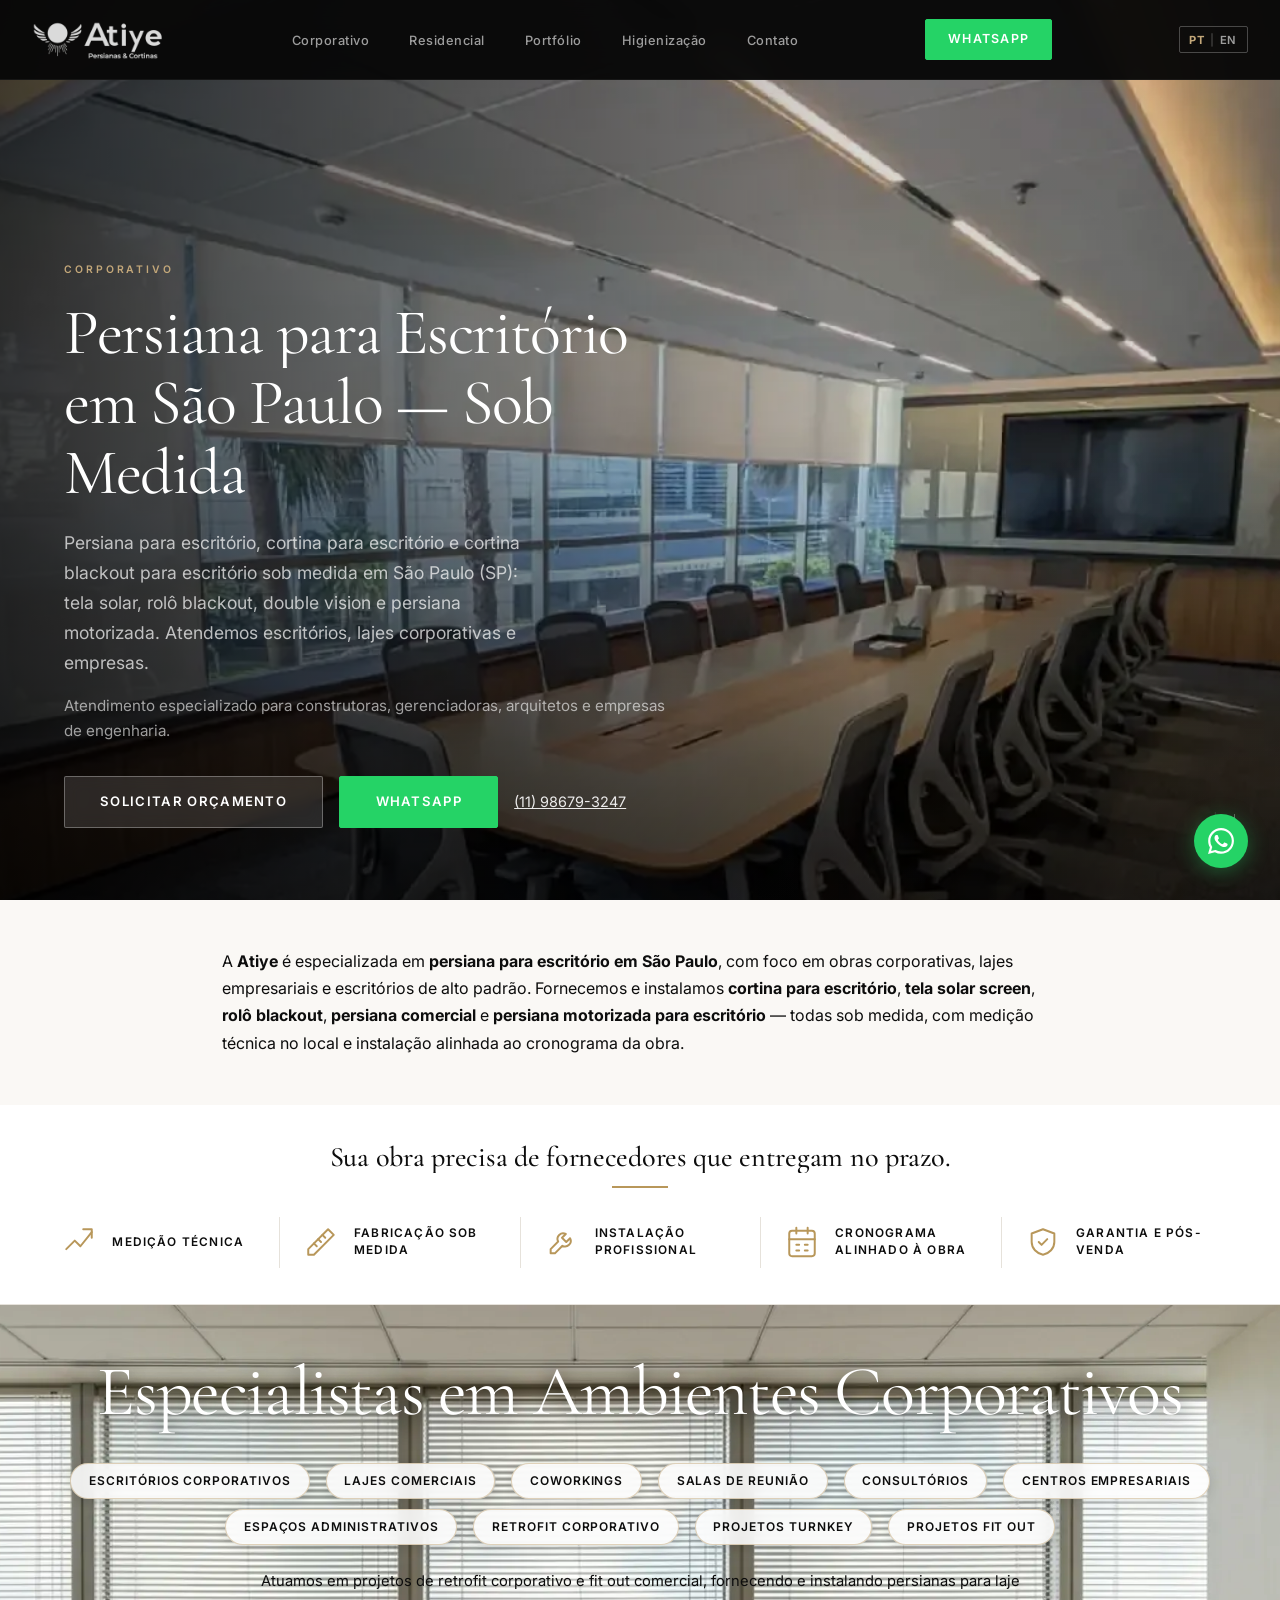
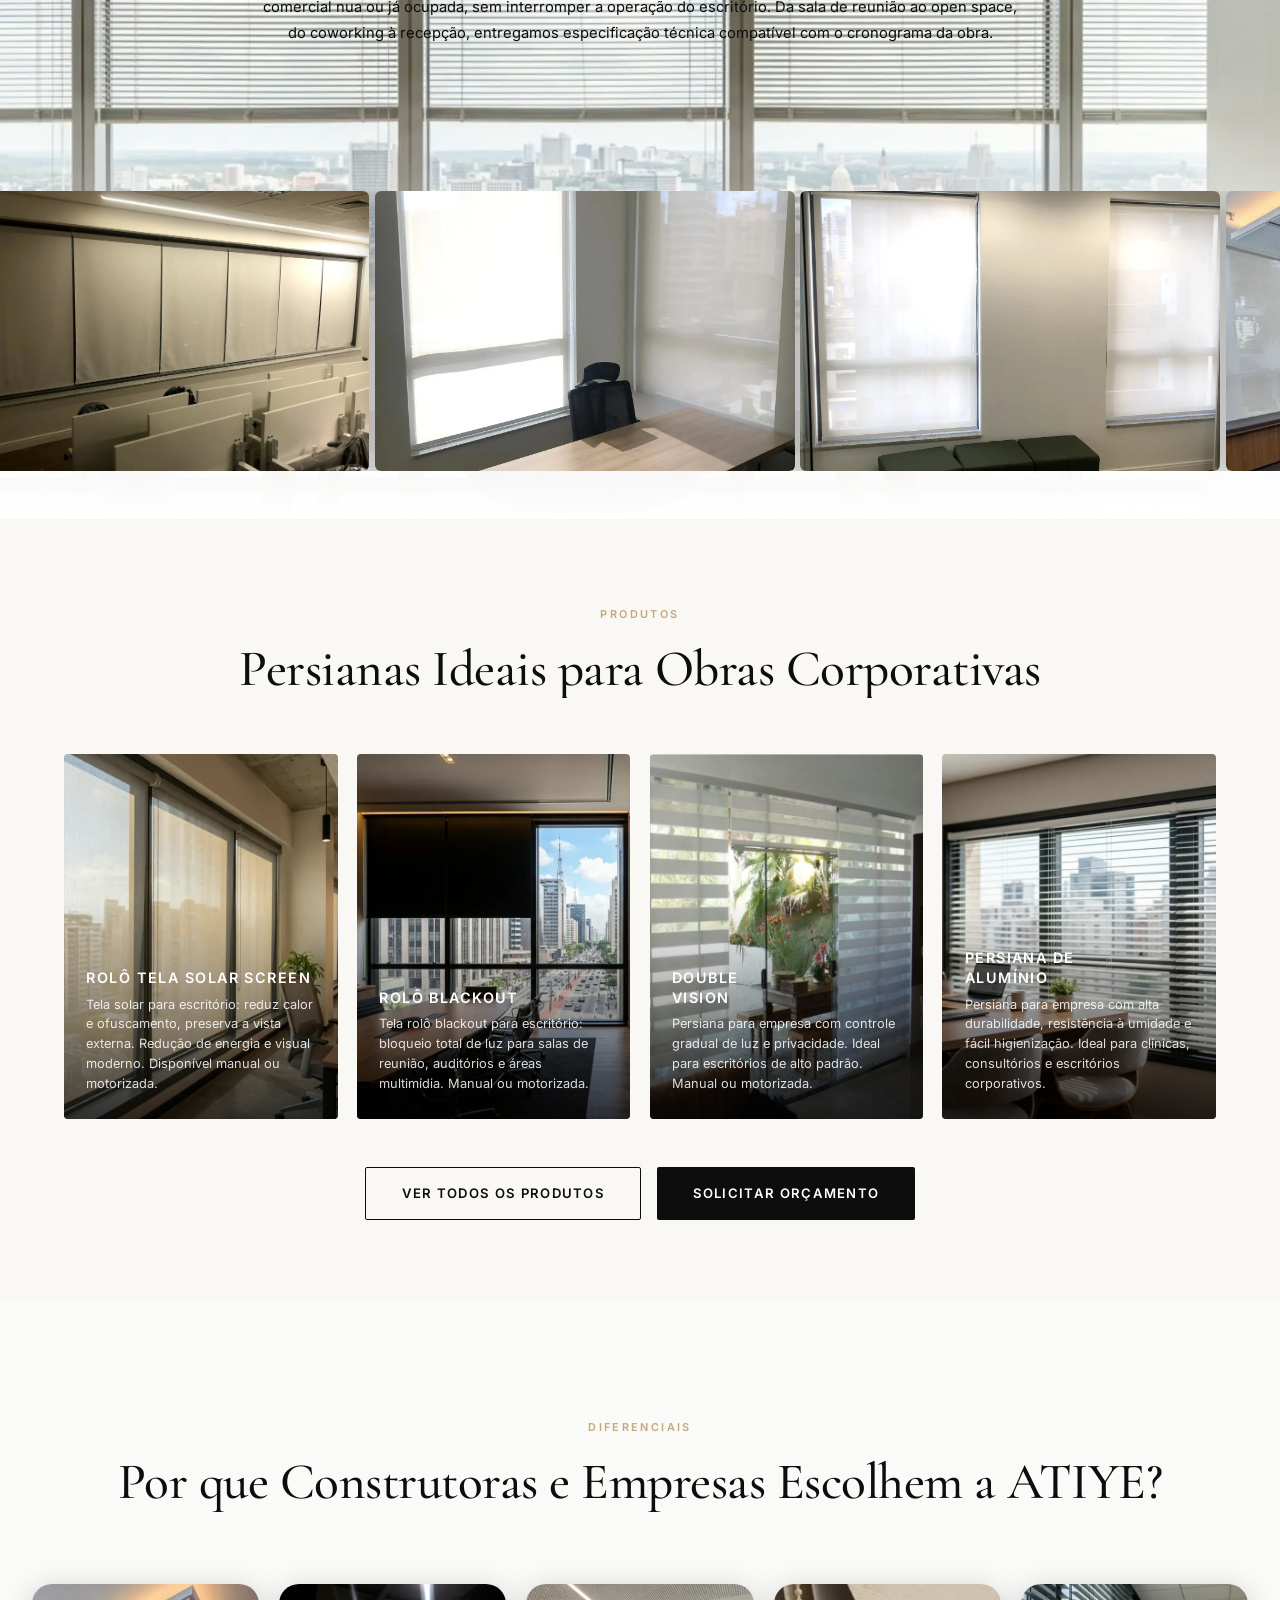
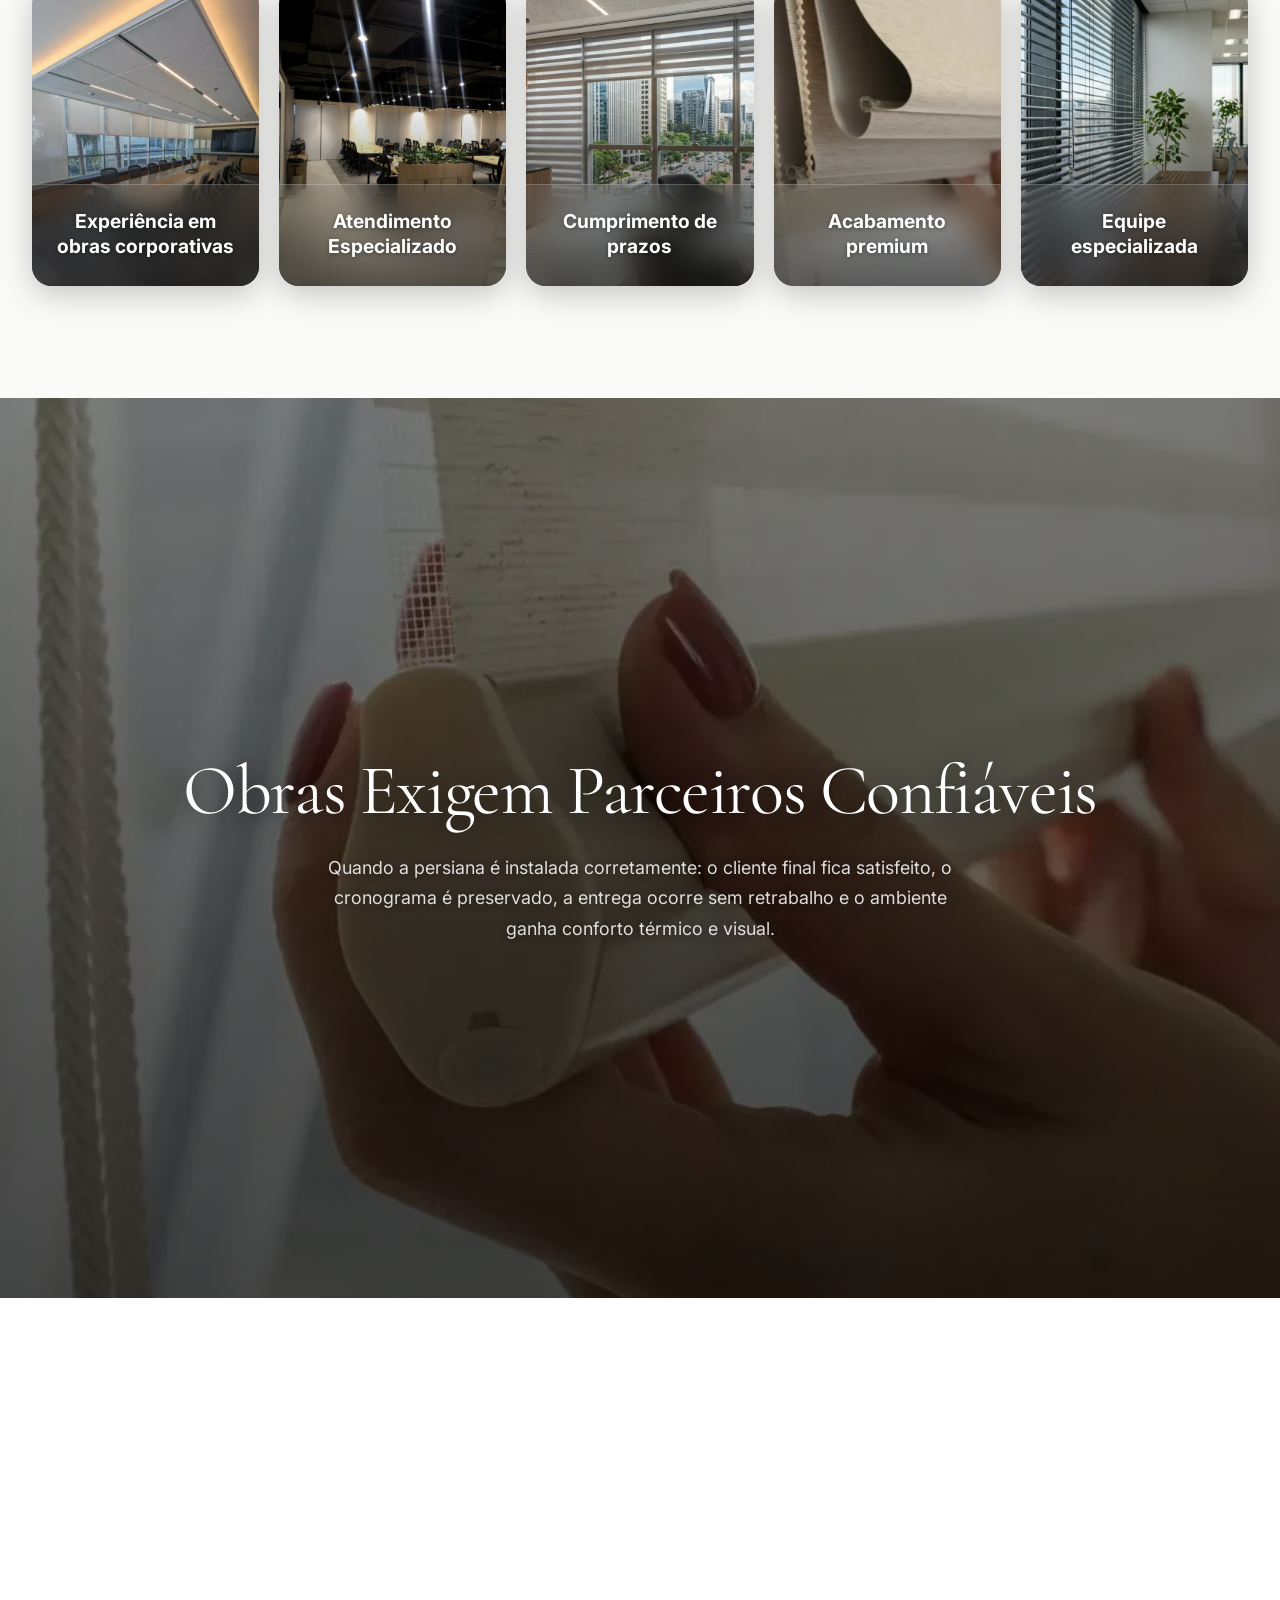
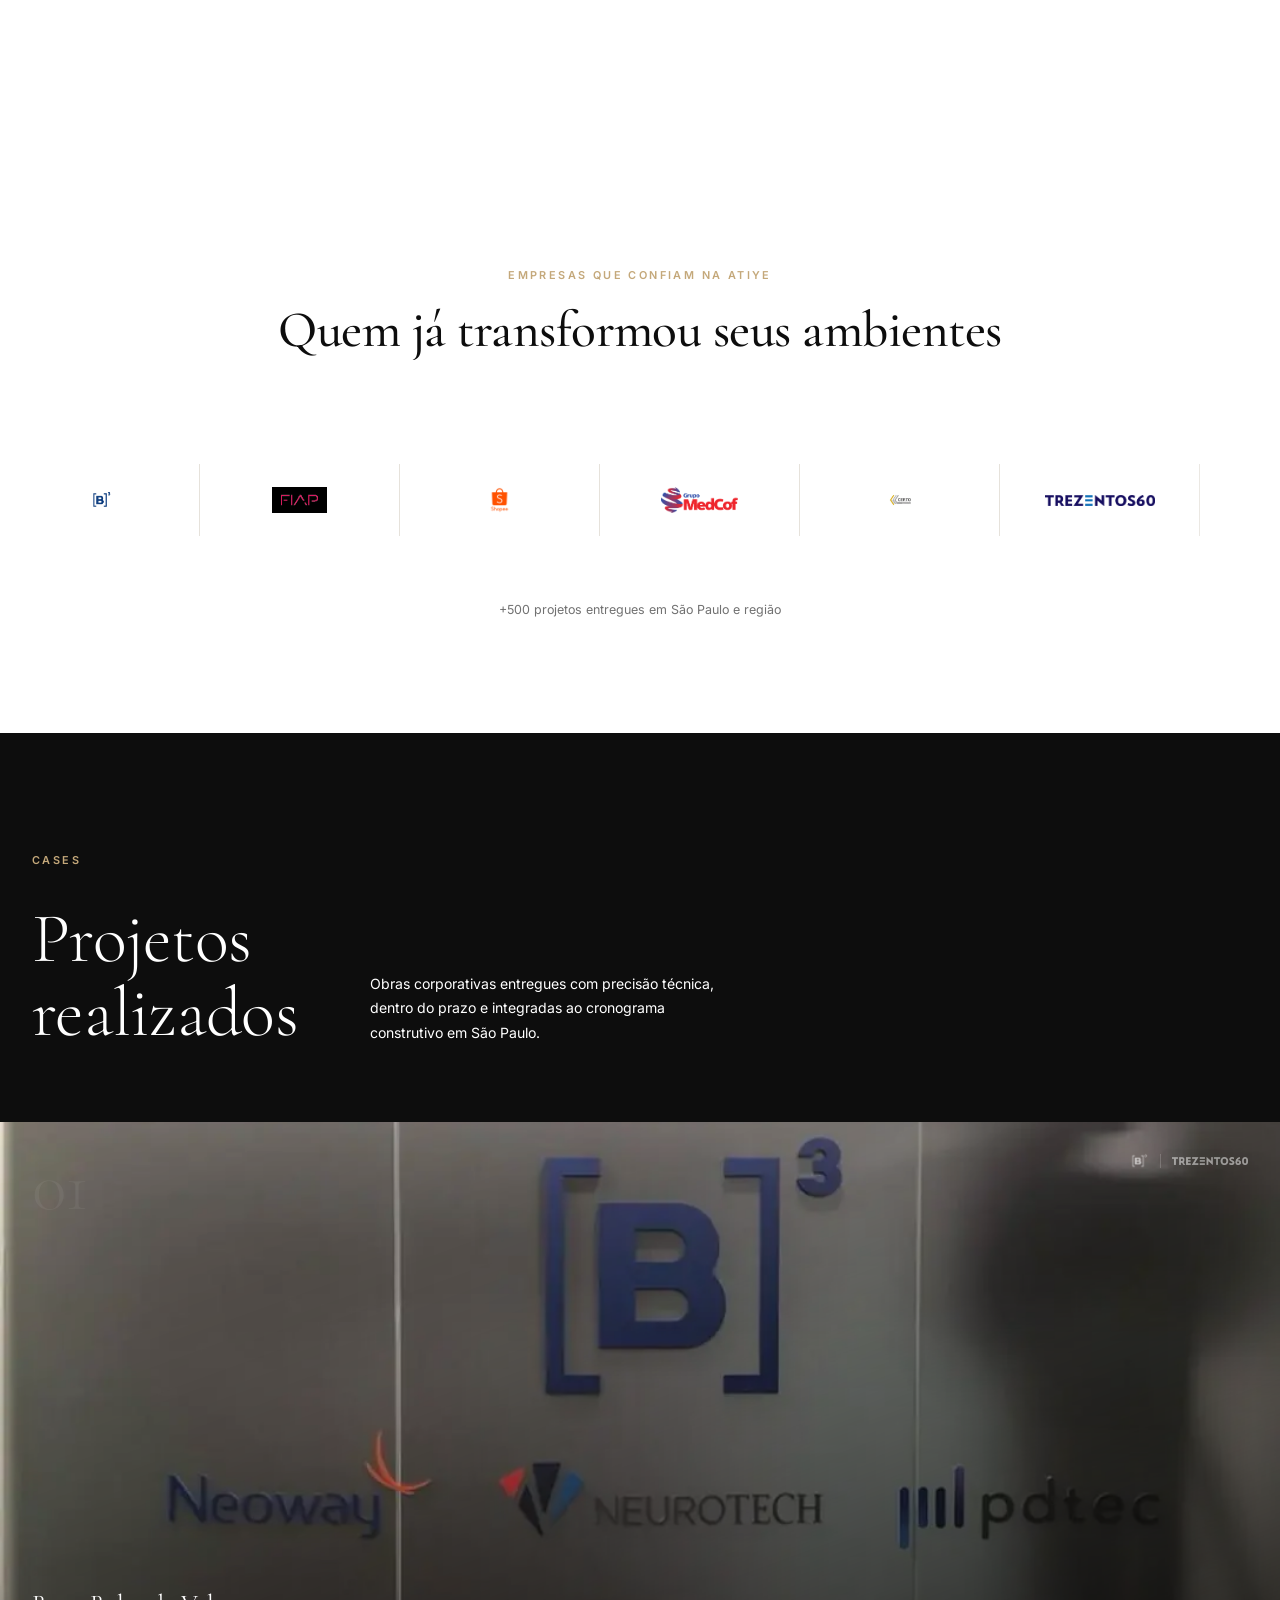
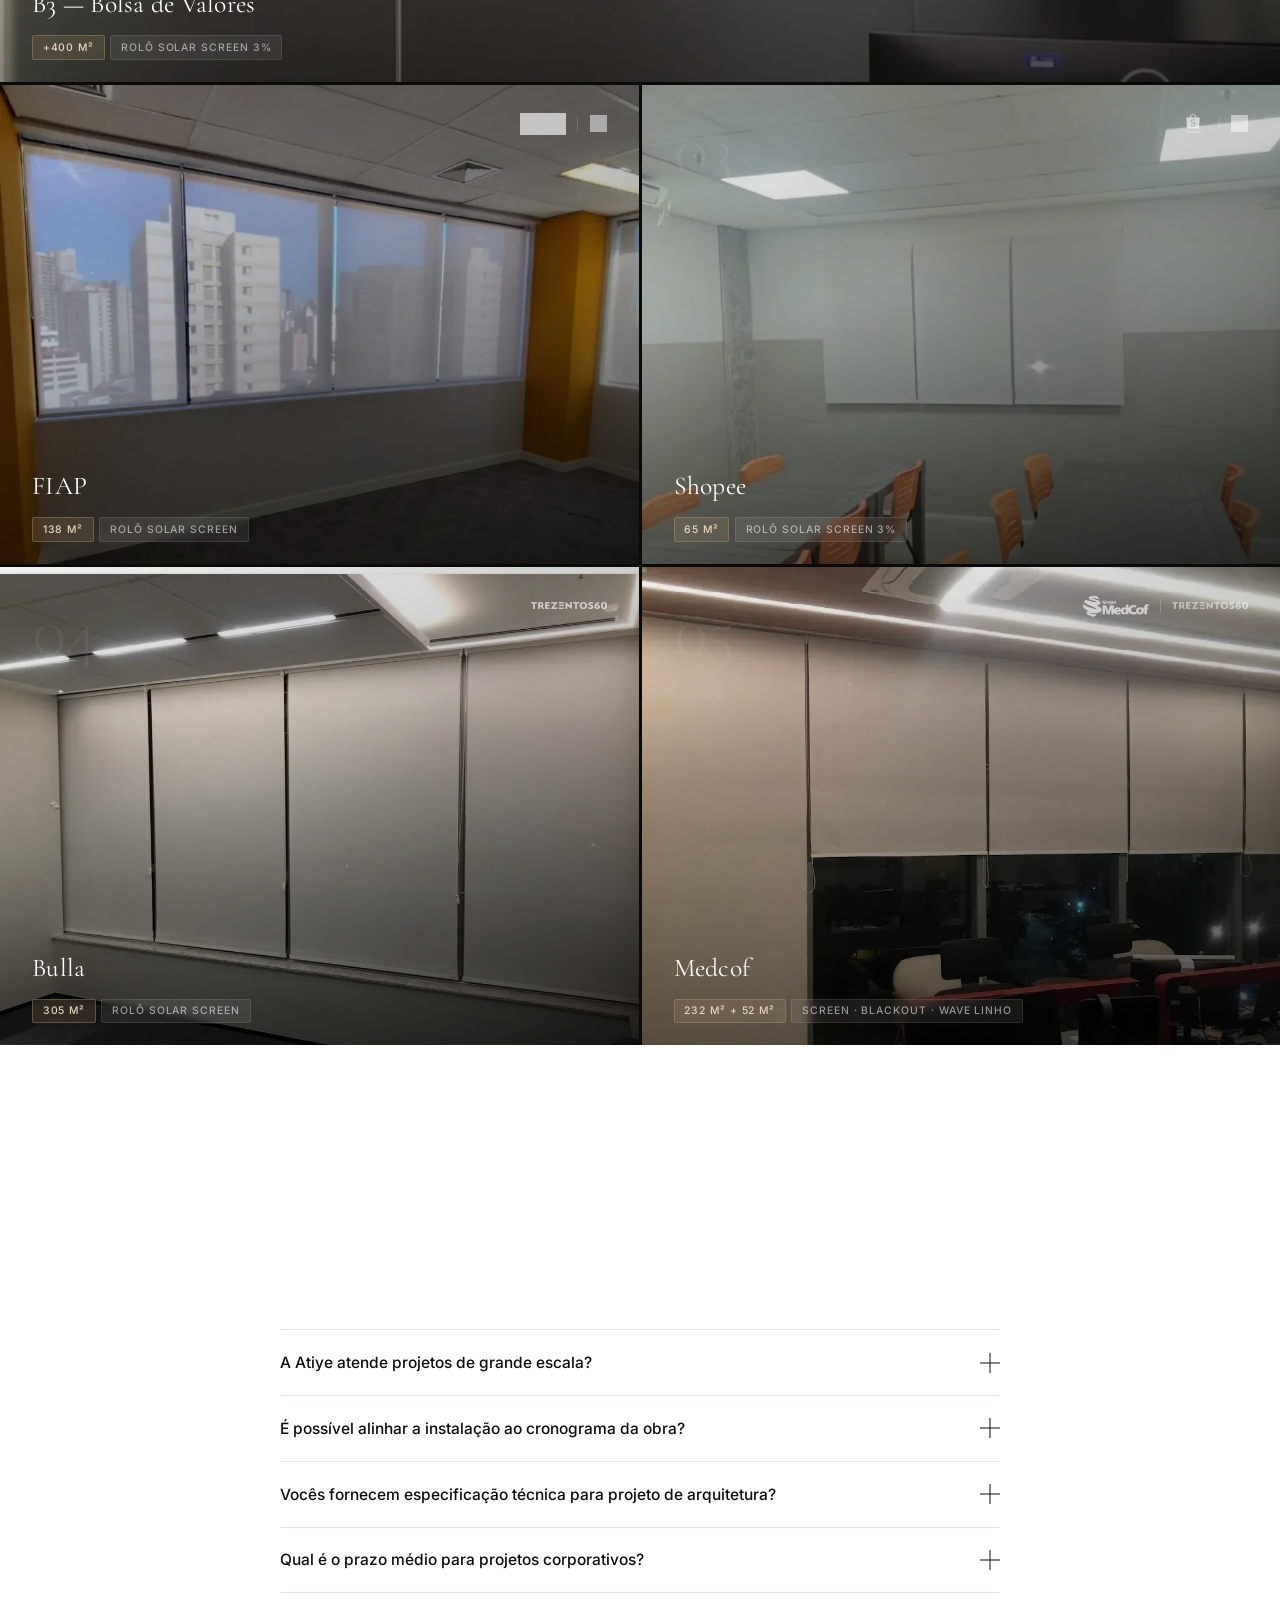
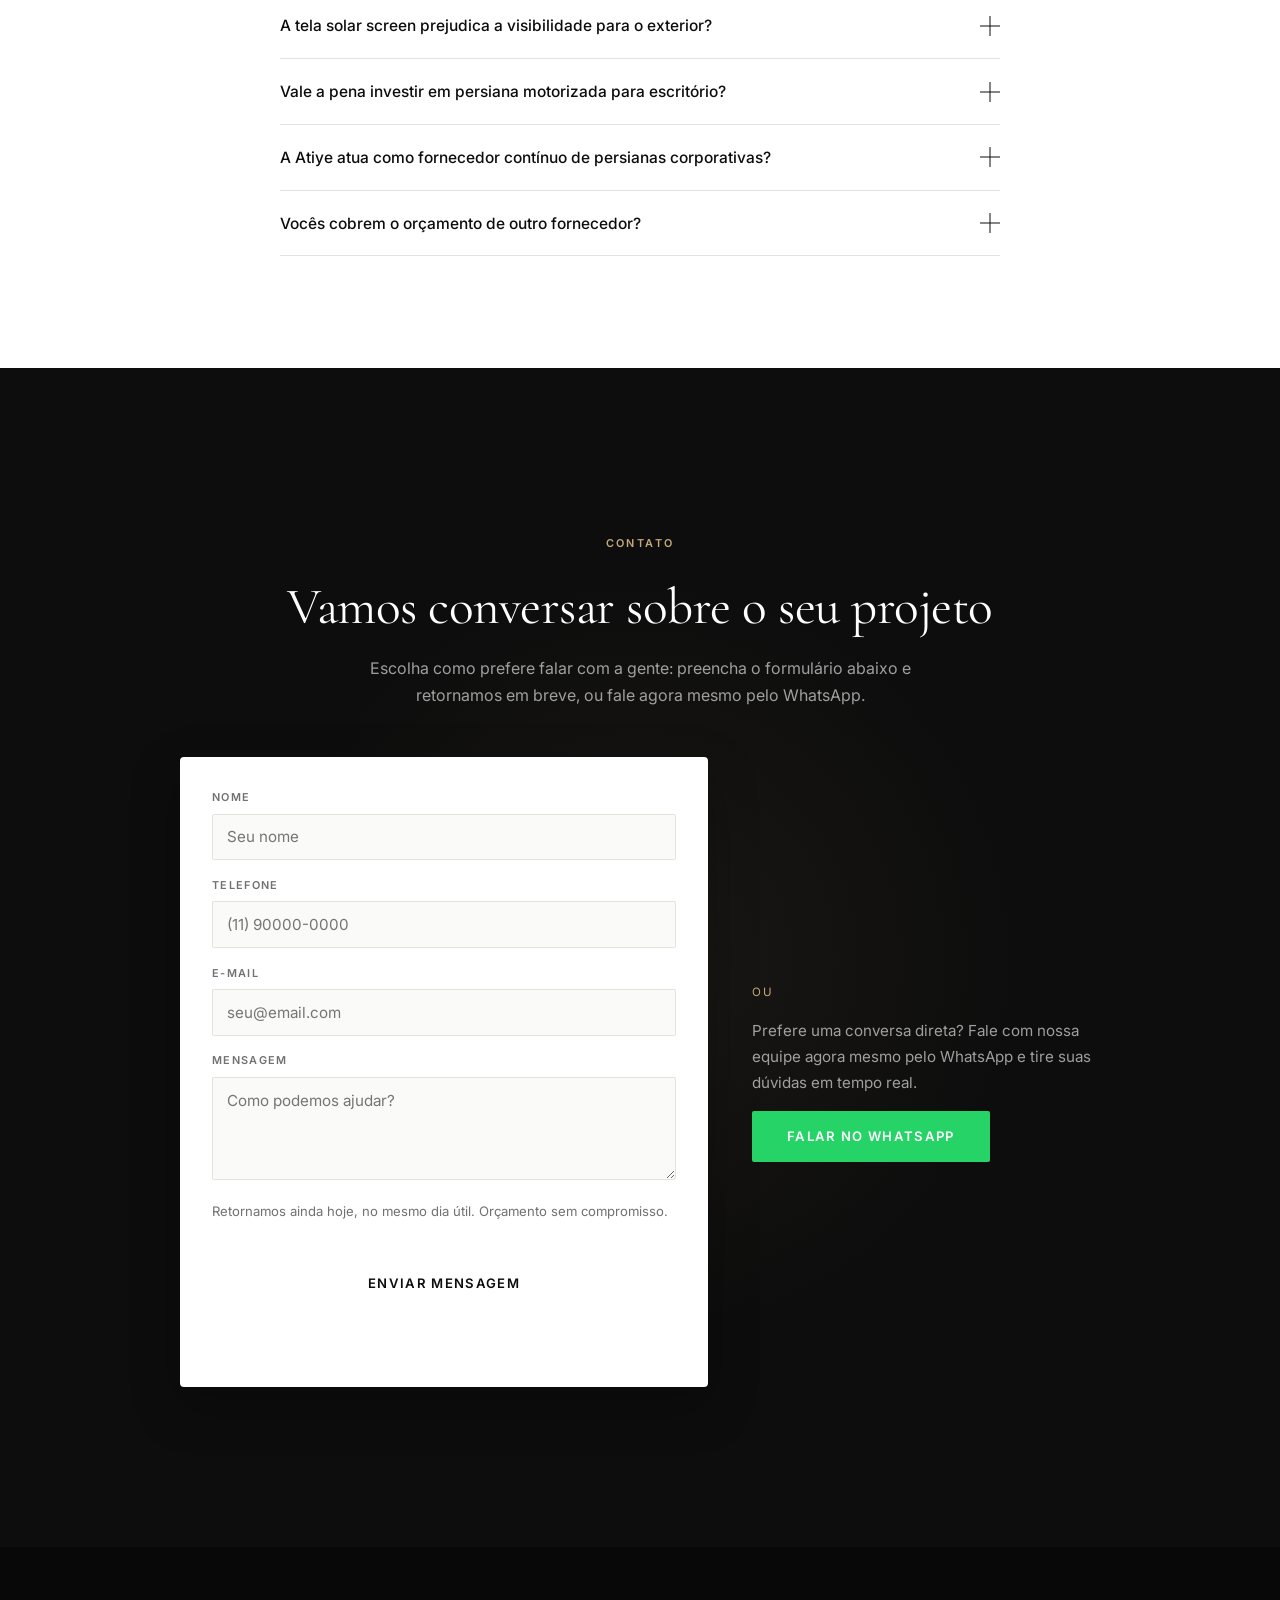
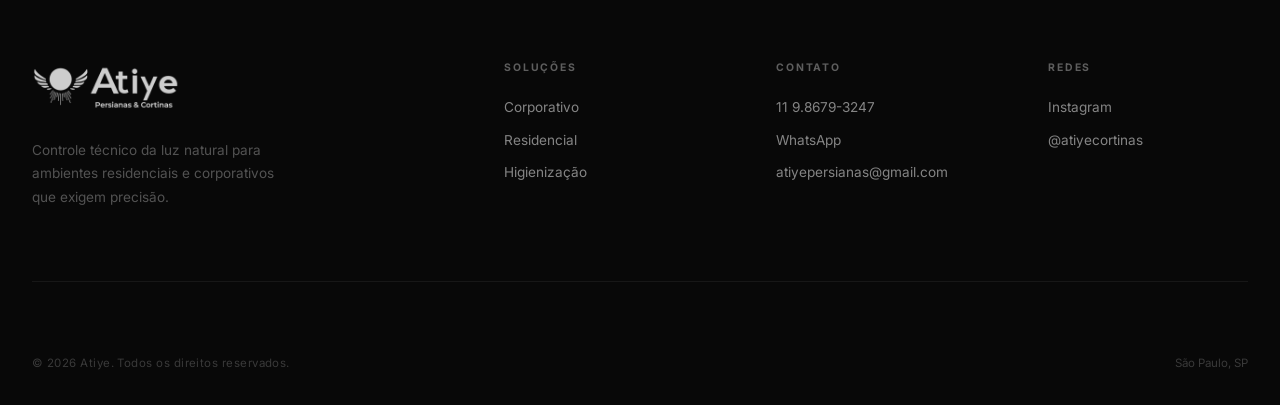
==== commit b19e58ae: "ajuestes corporativo" ====
--- a/corporativo.html
+++ b/corporativo.html
@@ -657,7 +657,7 @@
           <span class="corp-amb-tag" data-i18n="corp-amb-9">Projetos Turnkey</span>
           <span class="corp-amb-tag" data-i18n="corp-amb-10">Projetos Fit Out</span>
         </div>
-        <p class="corp-amb-desc reveal" style="max-width:760px;margin:1.5rem auto 0;text-align:center;color:rgba(255,255,255,0.55);font-size:0.92rem;line-height:1.75;" data-i18n="corp-amb-desc">Atuamos em projetos de retrofit corporativo e fit out comercial, fornecendo e instalando persianas para laje comercial nua ou já ocupada, sem interromper a operação do escritório. Da sala de reunião ao open space, do coworking à recepção, entregamos especificação técnica compatível com o cronograma da obra.</p>
+        <p class="corp-amb-desc reveal" style="max-width:760px;margin:1.5rem auto 0;text-align:center;color:#0d0d0d;font-size:0.92rem;line-height:1.75;" data-i18n="corp-amb-desc">Atuamos em projetos de retrofit corporativo e fit out comercial, fornecendo e instalando persianas para laje comercial nua ou já ocupada, sem interromper a operação do escritório. Da sala de reunião ao open space, do coworking à recepção, entregamos especificação técnica compatível com o cronograma da obra.</p>
       </div>
 
       <!-- Galeria infinita de fotos de escritório -->
@@ -1158,25 +1158,6 @@
                 <label for="cf-name" data-i18n="form-name-label">Nome</label>
                 <input id="cf-name" type="text" name="name" required data-i18n-placeholder="form-name-ph" placeholder="Seu nome" />
                 <span class="form-field-error" id="cf-name-error" role="alert" aria-live="polite" data-i18n="form-name-required">Informe seu nome.</span>
-              </div>
-              <div class="form-field">
-                <label for="cf-company" data-i18n="form-company-label">Empresa</label>
-                <input id="cf-company" type="text" name="company" data-i18n-placeholder="form-company-ph" placeholder="Nome da sua empresa" />
-              </div>
-              <div class="form-field">
-                <label for="cf-role" data-i18n="form-role-label">Você é</label>
-                <select id="cf-role" name="role">
-                  <option value="" data-i18n="form-role-ph">Selecione…</option>
-                  <option data-i18n="form-role-1">Arquiteto(a) / Designer</option>
-                  <option data-i18n="form-role-2">Construtora / Gerenciadora</option>
-                  <option data-i18n="form-role-3">Facilities / Gestor de escritório</option>
-                  <option data-i18n="form-role-4">Empresa (uso próprio)</option>
-                  <option data-i18n="form-role-5">Outro</option>
-                </select>
-              </div>
-              <div class="form-field">
-                <label for="cf-area" data-i18n="form-area-label">Área aproximada (m²)</label>
-                <input id="cf-area" type="text" name="area" data-i18n-placeholder="form-area-ph" placeholder="Ex.: 200 m² ou 1 laje" />
               </div>
               <div class="form-field">
                 <label for="cf-phone" data-i18n="form-phone-label">Telefone</label>
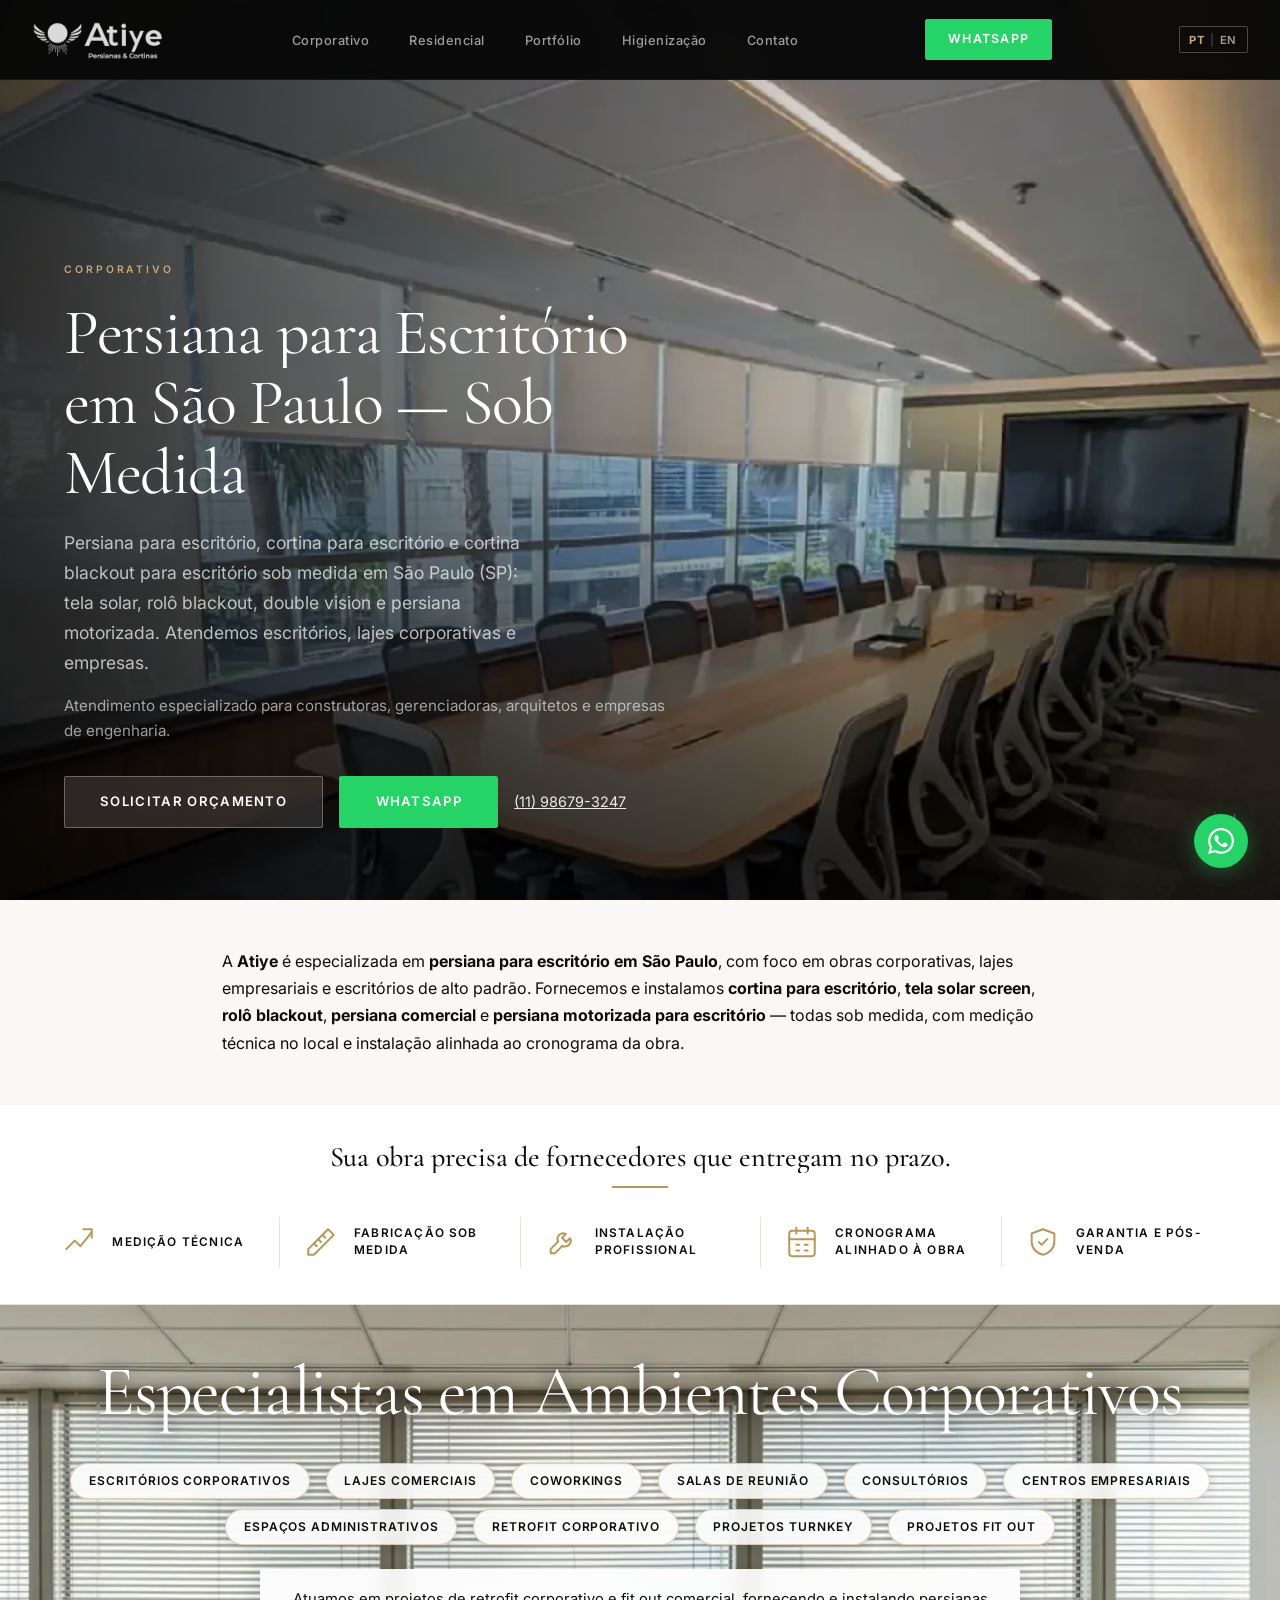
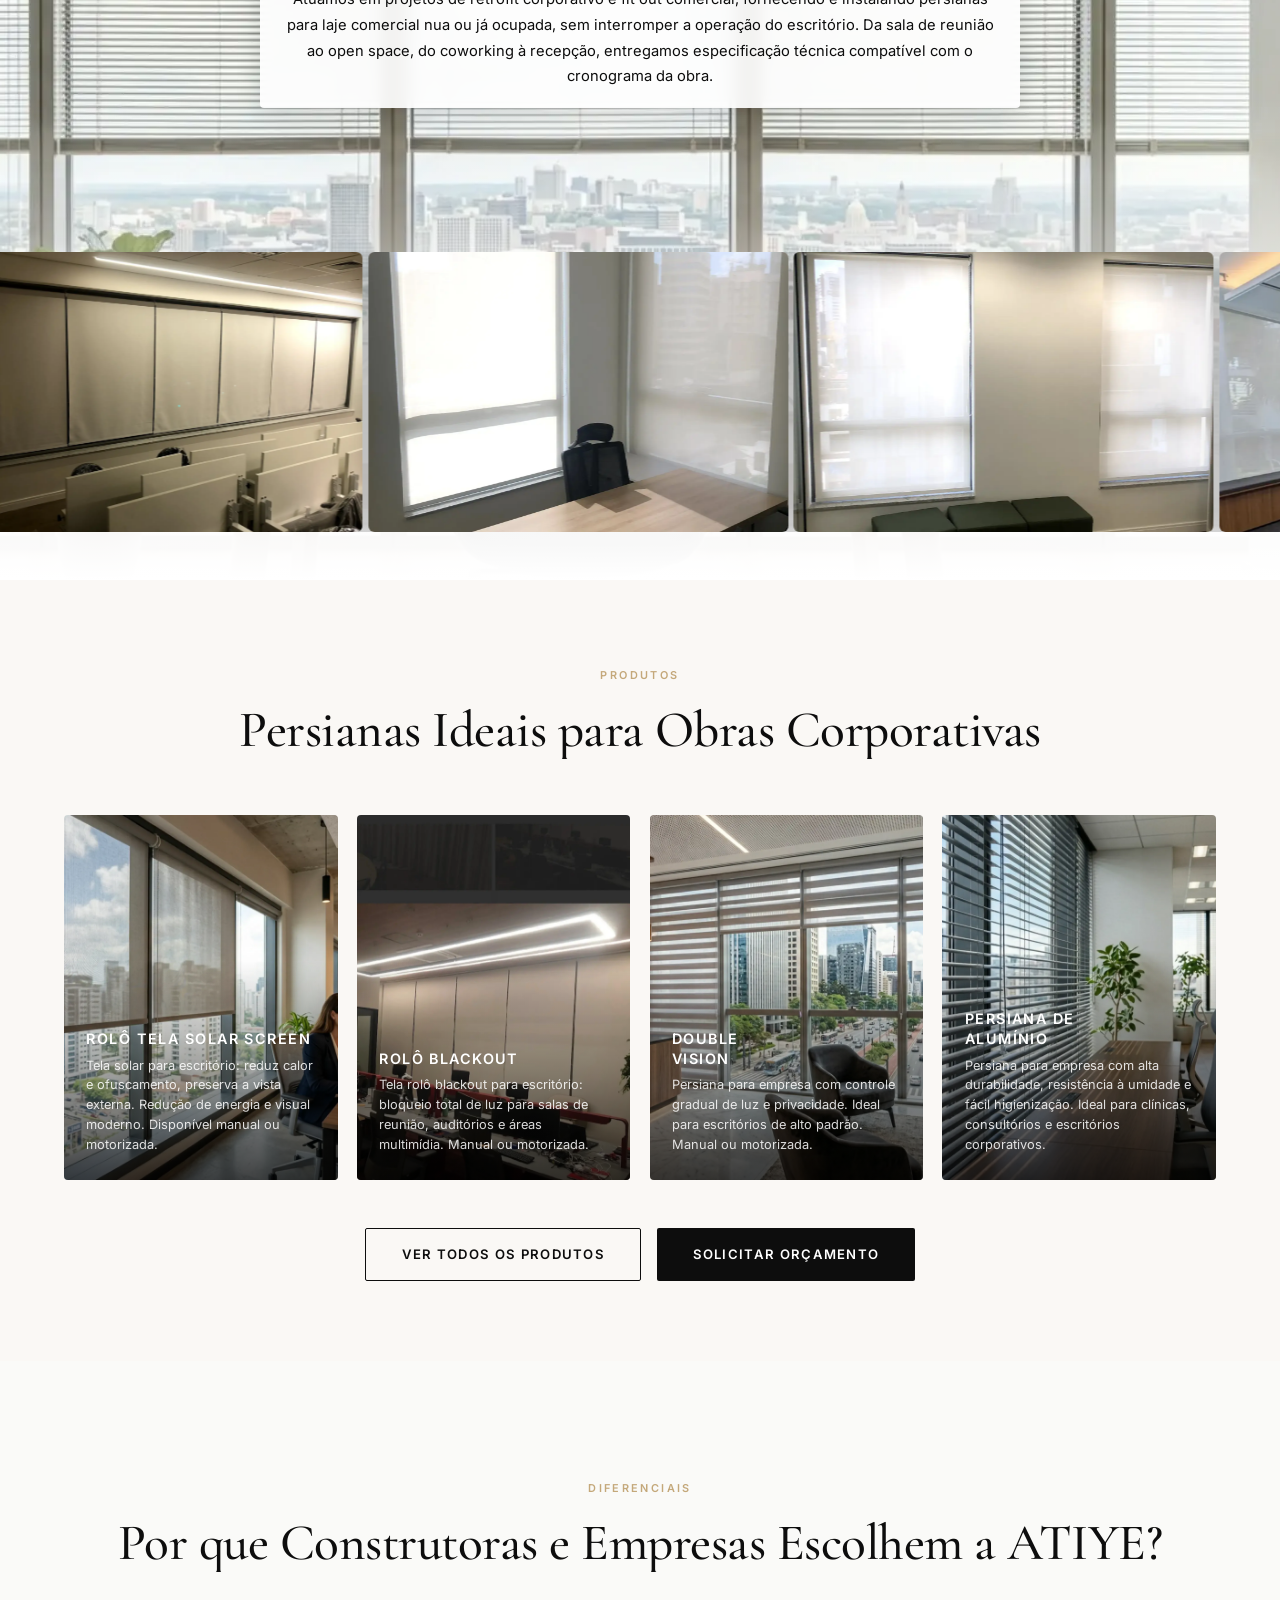
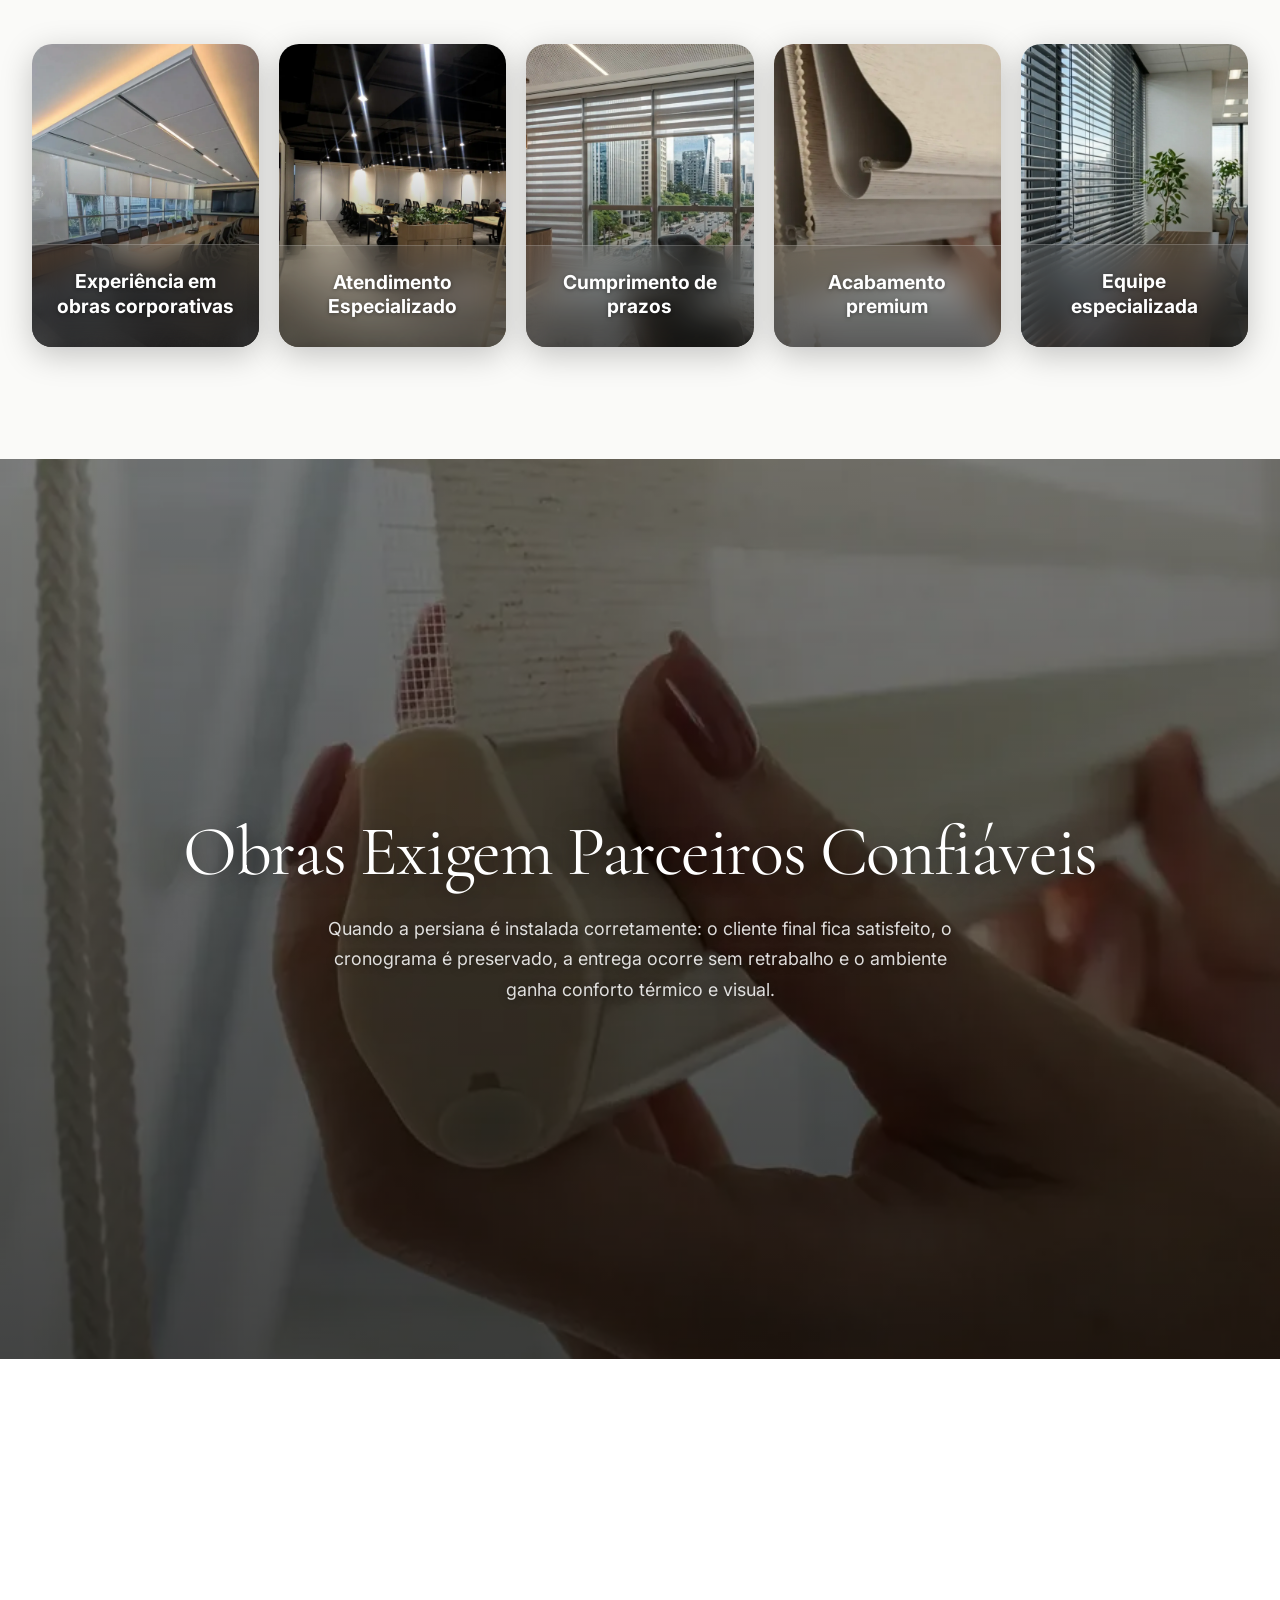
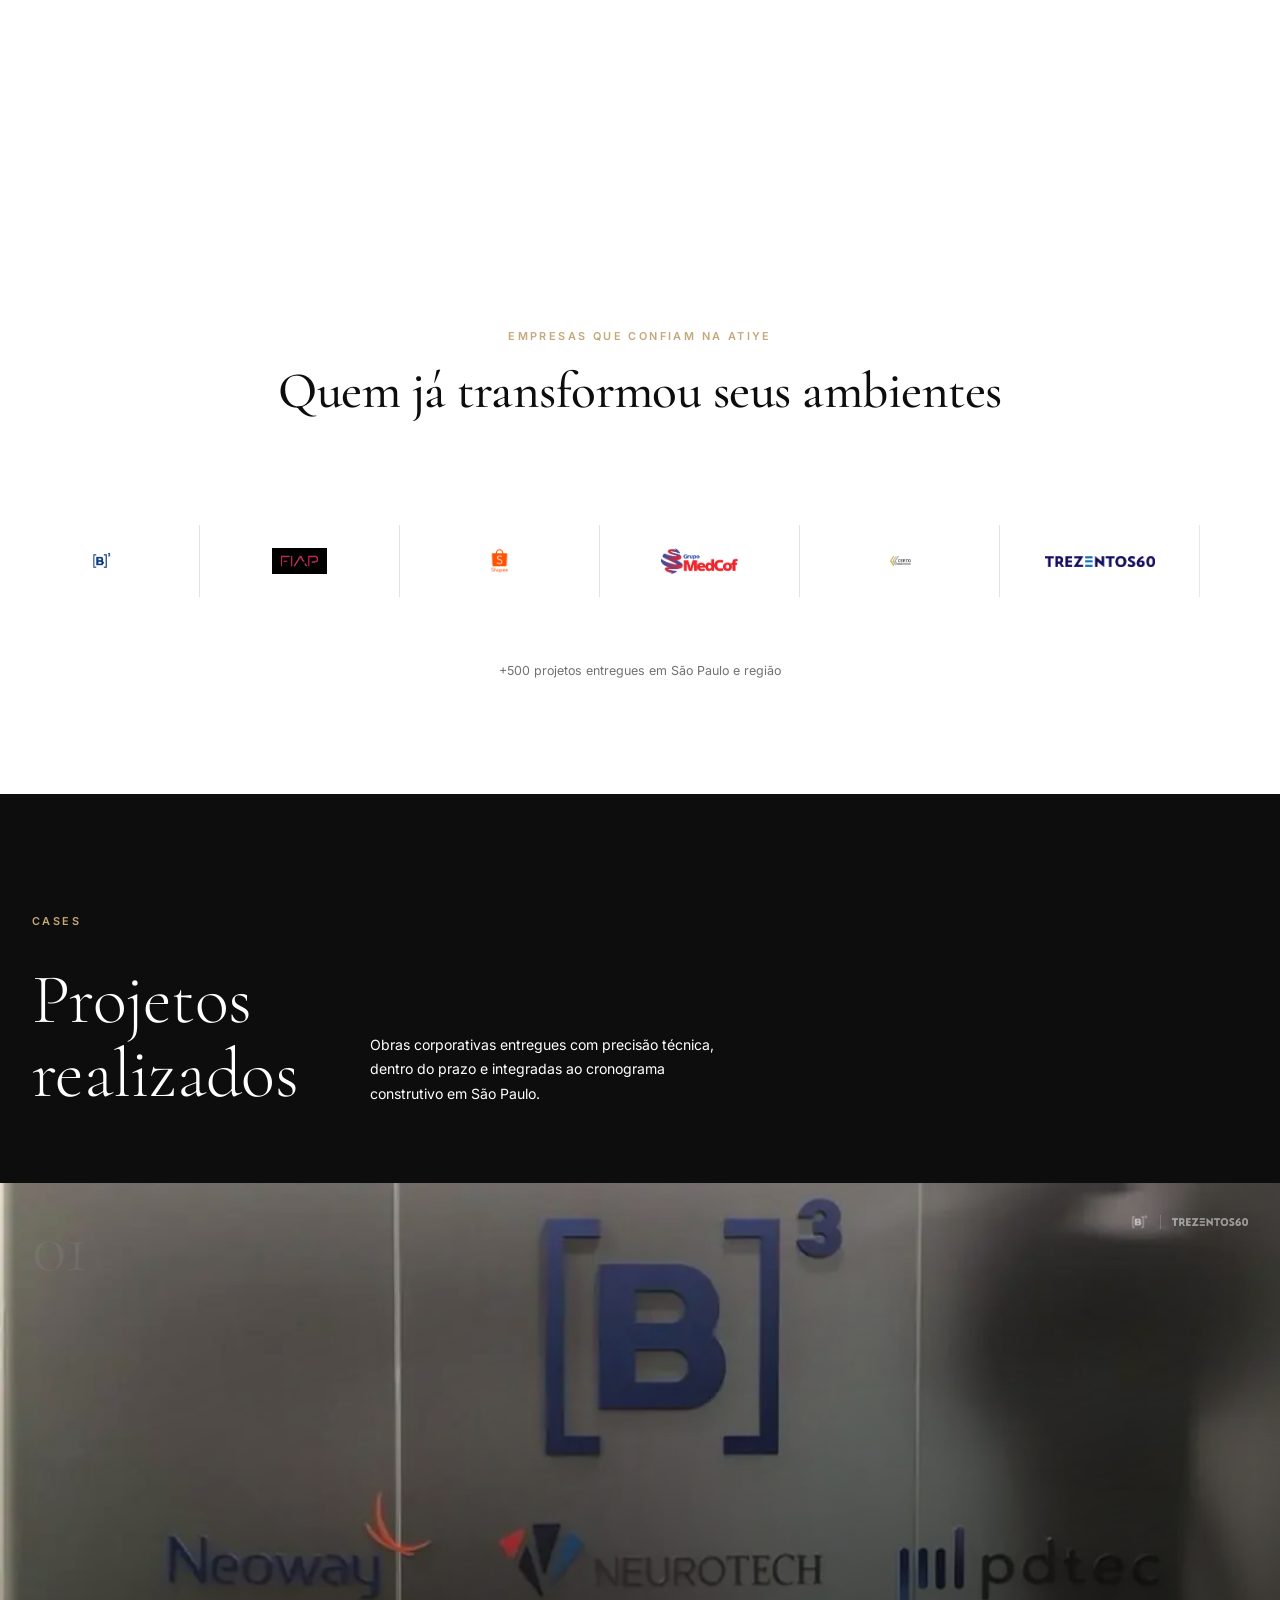
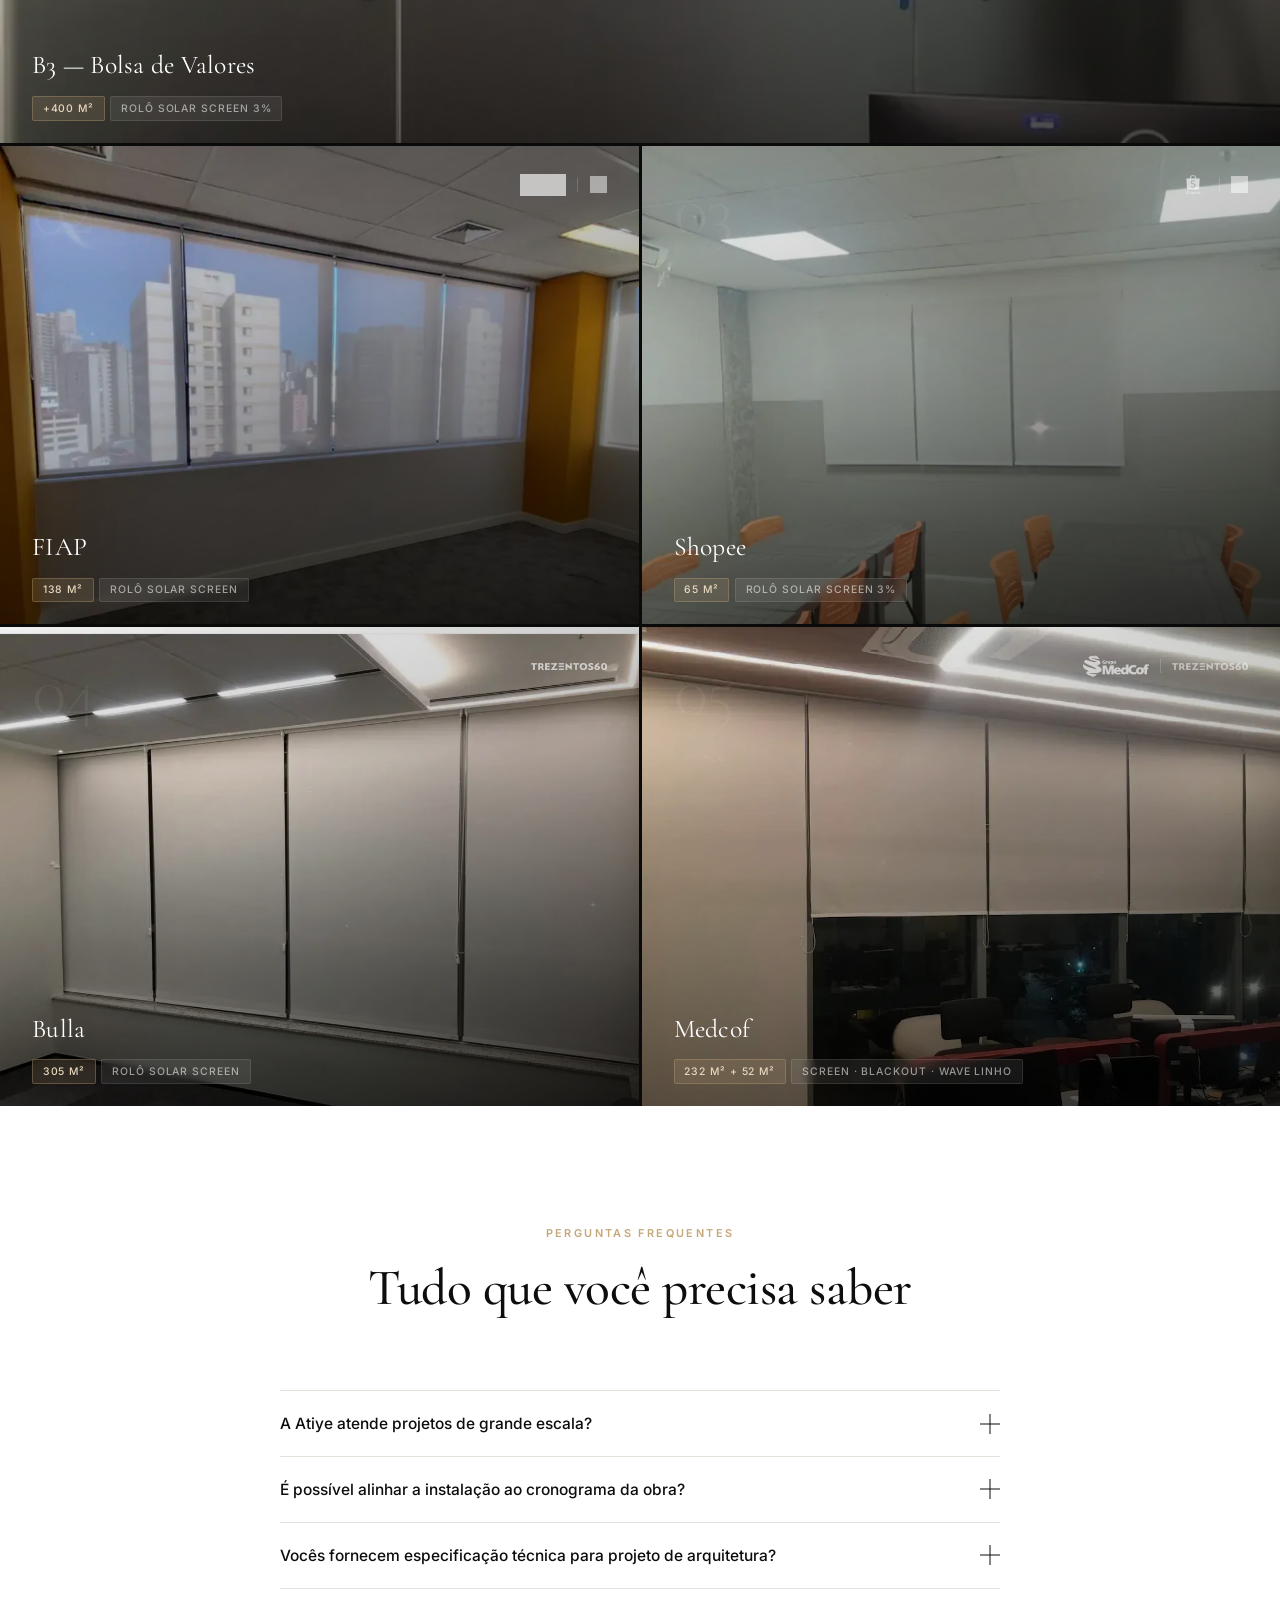
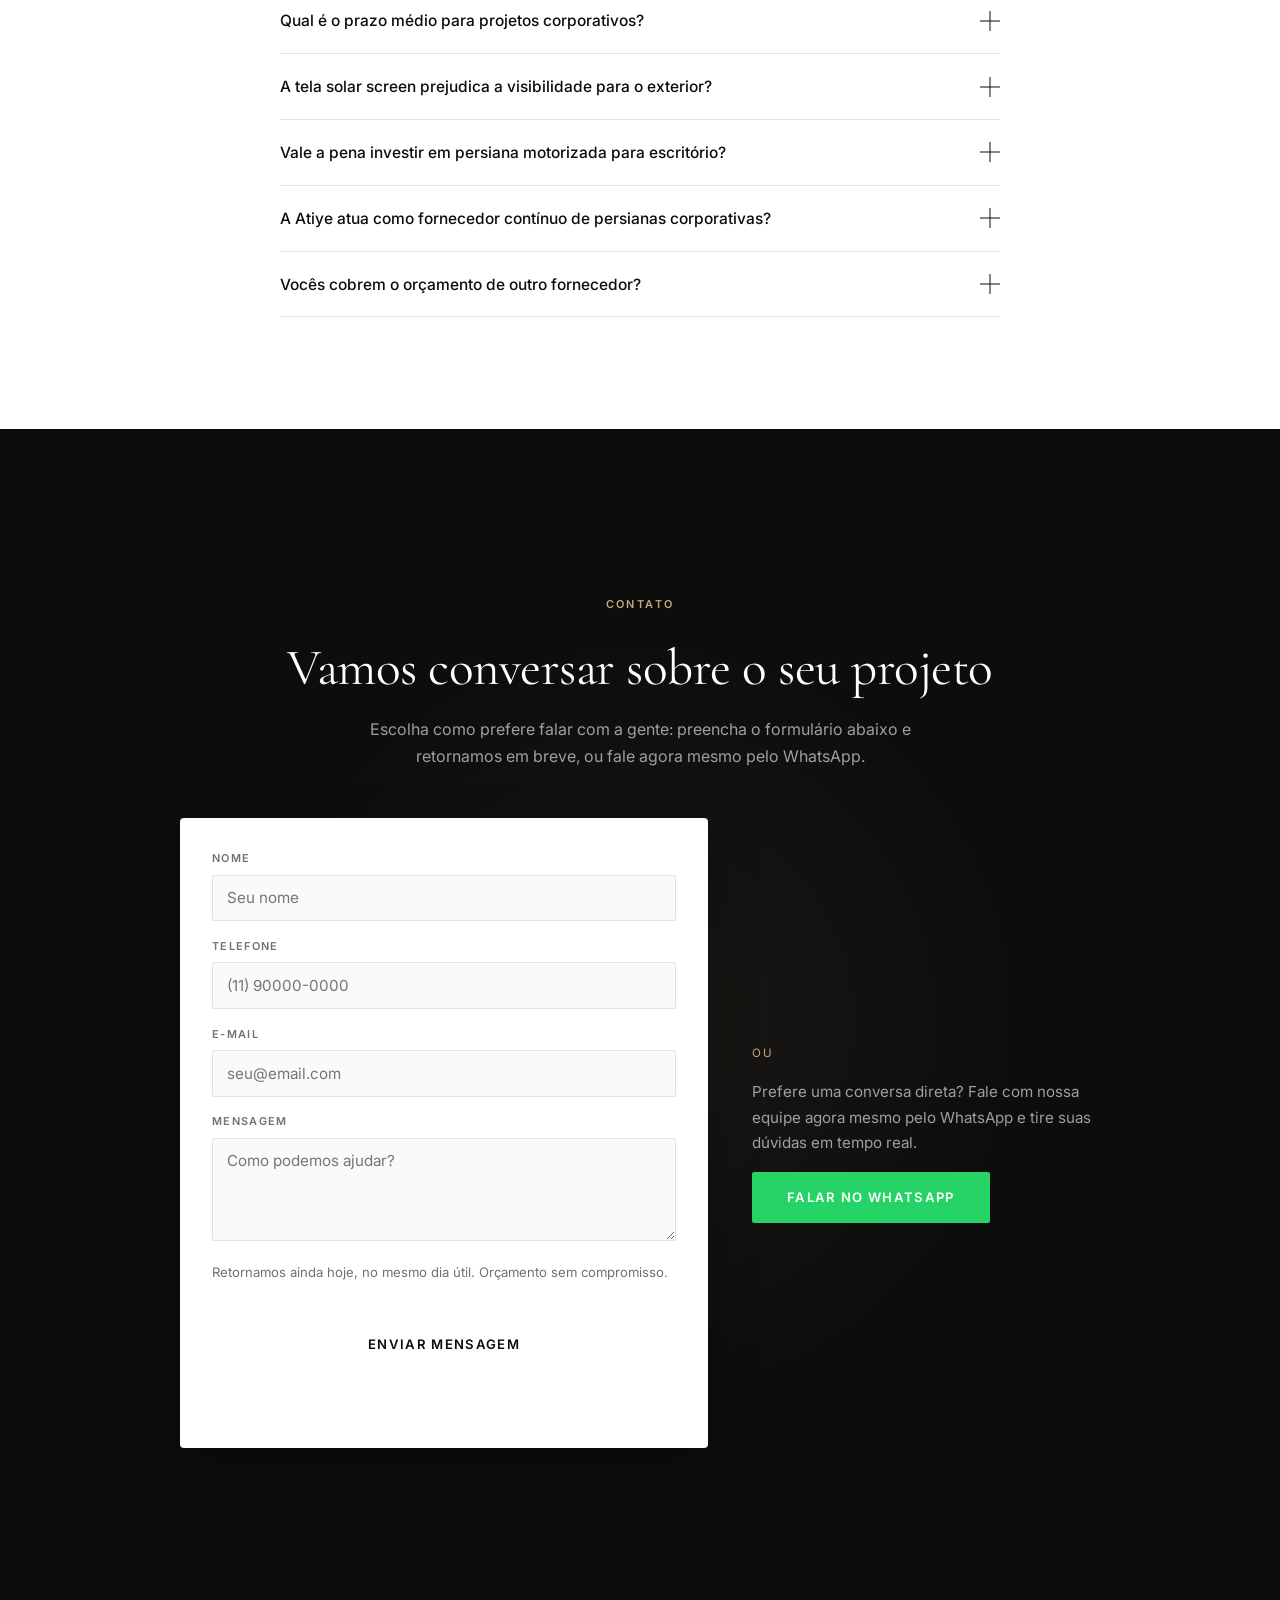
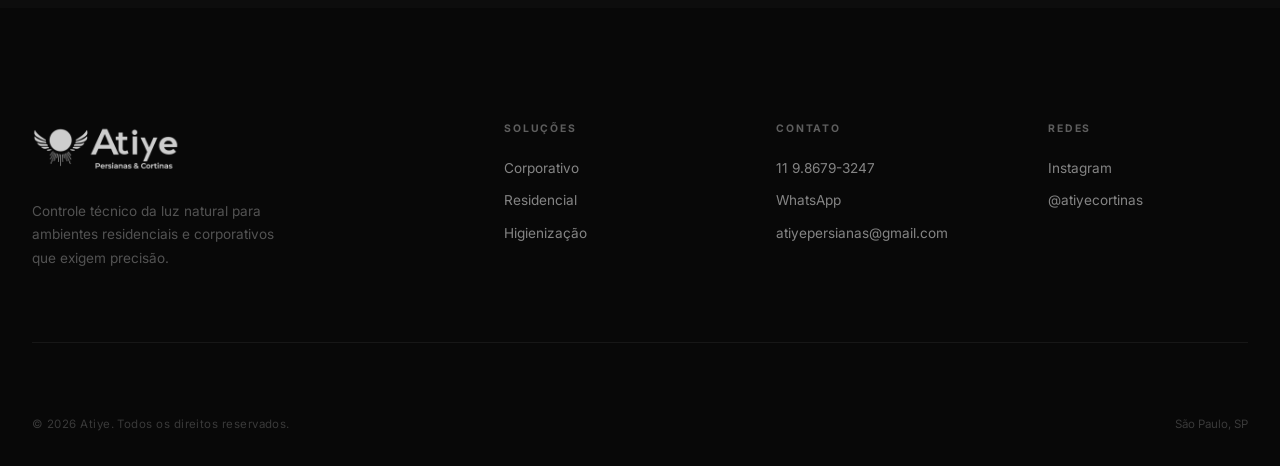
==== commit 48eac41d: "ajuestes corporativo" ====
--- a/corporativo.html
+++ b/corporativo.html
@@ -657,7 +657,7 @@
           <span class="corp-amb-tag" data-i18n="corp-amb-9">Projetos Turnkey</span>
           <span class="corp-amb-tag" data-i18n="corp-amb-10">Projetos Fit Out</span>
         </div>
-        <p class="corp-amb-desc reveal" style="max-width:760px;margin:1.5rem auto 0;text-align:center;color:#0d0d0d;font-size:0.92rem;line-height:1.75;" data-i18n="corp-amb-desc">Atuamos em projetos de retrofit corporativo e fit out comercial, fornecendo e instalando persianas para laje comercial nua ou já ocupada, sem interromper a operação do escritório. Da sala de reunião ao open space, do coworking à recepção, entregamos especificação técnica compatível com o cronograma da obra.</p>
+        <p class="corp-amb-desc reveal" style="max-width:760px;margin:1.5rem auto 0;text-align:center;color:#0d0d0d;font-size:0.92rem;line-height:1.75;background:rgba(255,255,255,0.92);backdrop-filter:blur(6px);-webkit-backdrop-filter:blur(6px);padding:1.1rem 1.5rem;border-radius:4px;box-shadow:0 4px 24px rgba(0,0,0,0.15);" data-i18n="corp-amb-desc">Atuamos em projetos de retrofit corporativo e fit out comercial, fornecendo e instalando persianas para laje comercial nua ou já ocupada, sem interromper a operação do escritório. Da sala de reunião ao open space, do coworking à recepção, entregamos especificação técnica compatível com o cronograma da obra.</p>
       </div>
 
       <!-- Galeria infinita de fotos de escritório -->
